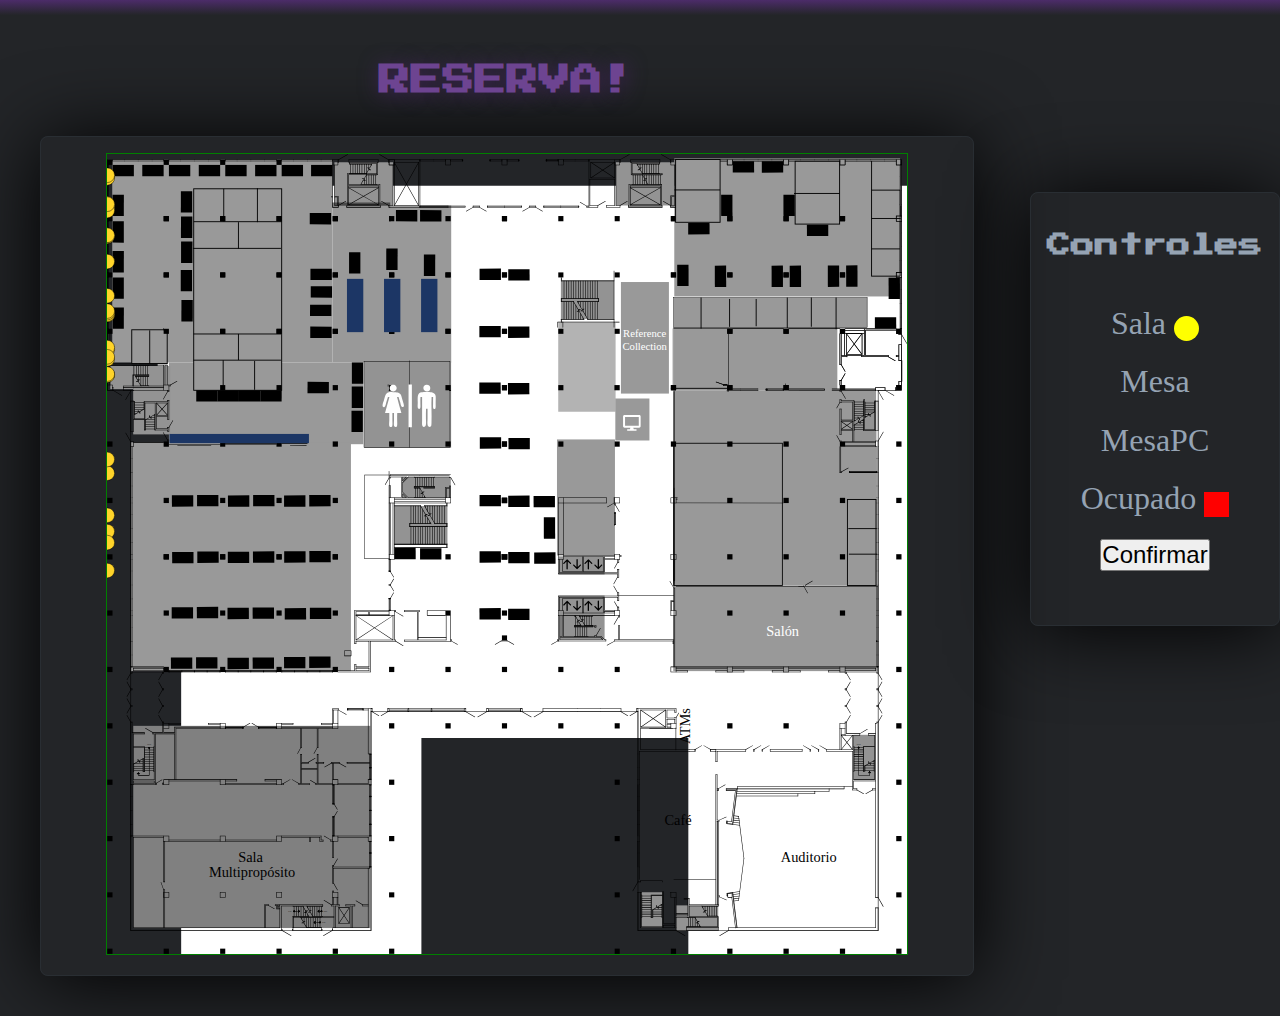
==== blog.html @ e9ccd530 "normalizados todo nombres de ids y incrementados sus id's con extension , adecuados para hacer selec" ====
<!DOCTYPE html>
<html lang="es">
<head>
    <meta charset="UTF-8">
    <meta name="viewport" content="width=device-width, initial-scale=1.0">
    <meta http-equiv="X-UA-Compatible" content="ie=edge">
    <link rel="stylesheet" href="css/generales.css">
    <link rel="stylesheet" href="css/mapa.css">
    <title>AssaSeats Reserva Mapa</title>
</head>
<body>
    <div id="principal">
        <main>
            <section>
                <h2>RESERVA!</h2>
                <article>
                    <!-- OBJETO SVG -->
                        <?xml version="1.0" encoding="UTF-8" standalone="no"?>
                        <!-- Created with Inkscape (http://www.inkscape.org/) -->
                        <!-- NOTAS
   Nº. Salas: 34 sala-XXX
    Mesas: 63   rect12736-X-XX-X-X-X-X-X-X-X-XX-X
    MesasPC: 64  rect12736-X-XX-X-X-X-X-X-X-X-XX
    TOTAL: 161
   console.log(document) devuelven este documento tanto en script interno como externo.
 -->
                        <svg xmlns:xlink="http://www.w3.org/1999/xlink" xmlns:dc="http://purl.org/dc/elements/1.1/"
                            xmlns:cc="http://creativecommons.org/ns#"
                            xmlns:rdf="http://www.w3.org/1999/02/22-rdf-syntax-ns#"
                            xmlns:svg="http://www.w3.org/2000/svg" xmlns="http://www.w3.org/2000/svg"
                            xmlns:sodipodi="http://sodipodi.sourceforge.net/DTD/sodipodi-0.dtd"
                            xmlns:inkscape="http://www.inkscape.org/namespaces/inkscape" width="457.45395mm"
                            height="457.30688mm" viewBox="0 0 457.45395 457.30687" version="1.1" id="svg8"
                            inkscape:version="0.92.0 r15299" sodipodi:docname="mapaBibioEDIT.svg">

                            <defs id="defs2">
                                <inkscape:perspective sodipodi:type="inkscape:persp3d" inkscape:vp_x="0 : 148.49999 : 1"
                                    inkscape:vp_y="0 : 999.99997 : 0" inkscape:vp_z="210 : 148.49999 : 1"
                                    inkscape:persp3d-origin="105 : 98.999997 : 1" id="perspective10694" />
                            </defs>
                            <sodipodi:namedview id="base" pagecolor="#ffffff" bordercolor="#666666" borderopacity="1.0"
                                inkscape:pageopacity="0.0" inkscape:pageshadow="2" inkscape:zoom="0.3108143"
                                inkscape:cx="1104.9741" inkscape:cy="969.32129" inkscape:document-units="mm"
                                inkscape:current-layer="g12730" showgrid="false" inkscape:window-width="1600"
                                inkscape:window-height="877" inkscape:window-x="-8" inkscape:window-y="-8"
                                inkscape:window-maximized="1" fit-margin-top="0" fit-margin-left="0"
                                fit-margin-right="0" fit-margin-bottom="0" />
                            <metadata id="metadata5">
                                <rdf:RDF>
                                    <cc:Work rdf:about="">
                                        <dc:format>image/svg+xml</dc:format>
                                        <dc:type rdf:resource="http://purl.org/dc/dcmitype/StillImage" />
                                        <dc:title></dc:title>
                                    </cc:Work>
                                </rdf:RDF>
                            </metadata>

                            <g inkscape:label="Layer 1" inkscape:groupmode="layer" id="layer1"
                                transform="translate(305.83411,118.37369)">
                                <g id="layer1-4" inkscape:label="Layer 1" transform="translate(-54.806543,-38.553571)">
                                    <g transform="matrix(0.26458333,0,0,0.26458333,-250.89528,-79.686753)" id="g12730">
                                        <polyline style="fill:#ffffff" class="st0"
                                            points="1.8,12.9 1.8,511.3 52.6,511.3 52.6,633.2 52.6,1678.7 571.8,1678.7 571.8,1206 1148.7,1206   1148.7,1678.7 1667.7,1678.7 1667.7,511.3 1718.3,511.3 1718.3,12.9 "
                                            id="polyline4487" transform="translate(107.17748,55.125632)" />
                                        <rect style="fill:#999999" x="1225.5" y="8.6999998" class="st1" width="488"
                                            height="298.39999" id="rect4489" />
                                        <rect style="fill:#999999" x="1224.4" y="374.20001" class="st2" width="353.5"
                                            height="135.60001" id="rect4491" />
                                        <rect style="fill:#999999;stroke:#000000;stroke-miterlimit:10" x="1224.4"
                                            y="309.79999" class="st3" width="417.89999" height="64.400002"
                                            id="rect4493" />
                                        <rect style="fill:#999999;stroke:#000000;stroke-width:2;stroke-miterlimit:10"
                                            x="1651.9" y="77.300003" class="st4" width="61.799999" height="185.89999"
                                            id="rect4495" />
                                        <rect style="fill:#999999" x="10.8" y="11.5" class="st1" width="476.10001"
                                            height="438.20001" id="rect4497" />
                                        <rect style="fill:#999999" x="53.099998" y="379.10001" class="st2" width="76.5"
                                            height="73.099998" id="rect4499" />
                                        <rect style="fill:#999999;stroke:#000000;stroke-width:2;stroke-miterlimit:10"
                                            x="53" y="379.10001" class="st5" width="76.599998" height="73.099998"
                                            id="rect4501" />
                                        <rect style="fill:#999999" x="133.3" y="449.70001" class="st1" width="419.89999"
                                            height="176.7" id="rect4503" />
                                        <rect style="fill:#999999" x="486.89999" y="110.5" class="st1" width="256.5"
                                            height="339.20001" id="rect4505" />
                                        <rect style="fill:#999999" x="186.89999" y="74.400002" class="st2"
                                            width="190.10001" height="435.5" id="rect4507" />
                                        <rect style="fill:#999999" x="1224.4" y="509.79999" class="st2"
                                            width="437.10001" height="421.89999" id="rect4509" />
                                        <rect style="fill:#999999" x="1495.4" y="507.10001" class="st2"
                                            width="166.10001" height="54.099998" id="rect4511" />
                                        <polyline style="fill:#b3b3b3" class="st6"
                                            points="974.7,364.7 1098.7,364.7 1098.7,556.3 974.7,556.3 974.7,364.7 "
                                            id="polyline4513" />
                                        <rect style="fill:#939393" x="1229.6" y="1623.1" class="st7" width="90.900002"
                                            height="54.900002" id="rect4515" />
                                        <rect style="fill:#939393" x="1154.2" y="1594.7" class="st7" width="45.299999"
                                            height="76.900002" id="rect4517" />
                                        <rect style="fill:#939393" x="638.09998" y="697.40002" class="st7" width="104.4"
                                            height="45.099998" id="rect4519" />
                                        <rect style="fill:#939393" x="555.29999" y="448.20001" class="st7"
                                            width="187.89999" height="186.10001" id="rect4521" />
                                        <rect style="fill:#939393" x="620.40002" y="760.20001" class="st7" width="114.9"
                                            height="82.400002" id="rect4523" />
                                        <rect style="fill:#939393" x="56.099998" y="457.39999" class="st7"
                                            width="80.199997" height="147.8" id="rect4525" />
                                        <rect style="fill:#939393" x="6.5999999" y="457.39999" class="st7"
                                            width="49.299999" height="49.900002" id="rect4527" />
                                        <polyline style="fill:#939393" class="st7"
                                            points="491,17.1 617.6,17.1 617.6,111 491,111 491,17.1 "
                                            id="polyline4529" />
                                        <polyline style="fill:#939393" class="st7"
                                            points="1099.5,16.9 1225.5,16.9 1225.5,110.4 1099.5,110.4 1099.5,16.9 "
                                            id="polyline4531" />
                                        <rect style="fill:#939393" x="1613.7" y="532.59998" class="st7"
                                            width="48.599998" height="87.599998" id="rect4533" />
                                        <rect style="fill:#939393" x="1613.2" y="1254.5" class="st7" width="46.900002"
                                            height="98.099998" id="rect4535" />
                                        <rect style="fill:#999999" x="51.5" y="622.29999" class="st1" width="475.20001"
                                            height="494.5" id="rect4537" />
                                        <rect style="fill:#999999" x="1223.3" y="931.70001" class="st1"
                                            width="442.79999" height="185.10001" id="rect4539" />
                                        <rect style="fill:#999999" x="972" y="616.09998" class="st2" width="125.3"
                                            height="250.7" id="rect4541" />
                                        <rect style="fill:#939393" x="975.90002" y="868.90002" class="st7" width="99"
                                            height="39" id="rect4543" />
                                        <rect style="fill:#939393" x="975.90002" y="953.5" class="st7" width="99"
                                            height="94.599998" id="rect4545" />
                                        <rect style="fill:#808080" x="56.299999" y="1235.1" class="st2"
                                            width="512.20001" height="437" id="rect4555" />
                                        <text style="font-size:31.02750015px;font-family:GillSansMT"
                                            transform="matrix(1.0027,0,0,1,1294.1729,1460.0303)" class="st8 st10"
                                            id="text4567" />
                                        <text
                                            style="font-size:31.06935883px;line-height:38.83669662px;font-family:GillSansMT;stroke-width:1.00134909"
                                            transform="scale(1.0013491,0.99865273)" class="st8 st10" id="text4575"
                                            x="1453.734" y="1531.0525">Auditorio</text>
                                        <path inkscape:connector-curvature="0"
                                            d="m 121.9,1606.4 h 11.4 c 0.1,0 0.3,-0.1 0.4,-0.2 0.1,-0.1 0.2,-0.2 0.2,-0.4 v -10.9 c 0,-0.1 -0.1,-0.3 -0.2,-0.4 -0.1,-0.1 -0.2,-0.2 -0.4,-0.2 h -11.4 c -0.1,0 -0.3,0.1 -0.4,0.2 -0.1,0.1 -0.2,0.2 -0.2,0.4 v 10.9 c 0,0.3 0.3,0.6 0.6,0.6 0.3,0 0.6,-0.3 0.6,-0.6 v -10.3 h 10.3 v 9.8 H 122 c -0.3,0 -0.6,0.3 -0.6,0.6 0,0.3 0.2,0.5 0.5,0.5 z"
                                            id="path4579" />
                                        <path inkscape:connector-curvature="0"
                                            d="m 121.9,1485 h 11.4 c 0.1,0 0.3,-0.1 0.4,-0.2 0.1,-0.1 0.2,-0.2 0.2,-0.4 v -11.3 c 0,-0.1 -0.1,-0.3 -0.2,-0.4 -0.1,-0.1 -0.2,-0.2 -0.4,-0.2 h -11.4 c -0.1,0 -0.3,0.1 -0.4,0.2 -0.1,0.1 -0.2,0.2 -0.2,0.4 v 11.3 c 0,0.3 0.3,0.6 0.6,0.6 0.3,0 0.6,-0.3 0.6,-0.6 v -10.7 h 10.3 v 10.2 H 122 c -0.3,0 -0.6,0.3 -0.6,0.6 0,0.3 0.2,0.5 0.5,0.5 z"
                                            id="path4581" />
                                        <path inkscape:connector-curvature="0"
                                            d="m 121.9,1241.4 h 11.4 c 0.1,0 0.3,-0.1 0.4,-0.2 0.1,-0.1 0.2,-0.2 0.2,-0.4 v -11.4 c 0,-0.1 -0.1,-0.3 -0.2,-0.4 -0.1,-0.1 -0.2,-0.2 -0.4,-0.2 h -11.4 c -0.1,0 -0.3,0.1 -0.4,0.2 -0.1,0.1 -0.2,0.2 -0.2,0.4 v 11.4 c 0,0.3 0.3,0.6 0.6,0.6 0.3,0 0.6,-0.3 0.6,-0.6 V 1230 h 10.3 v 10.3 H 122 c -0.3,0 -0.6,0.3 -0.6,0.6 0,0.3 0.2,0.5 0.5,0.5 z"
                                            id="path4583" />
                                        <polyline points="121.9,996.9 133.3,996.9 133.3,985.7 121.9,985.7 121.9,996.9 "
                                            id="polyline4585" />
                                        <polyline points="121.9,875.5 133.3,875.5 133.3,864.1 121.9,864.1 121.9,875.5 "
                                            id="polyline4587" />
                                        <path inkscape:connector-curvature="0"
                                            d="m 244,1606.4 h 11.1 c 0.1,0 0.3,-0.1 0.4,-0.2 0.1,-0.1 0.2,-0.2 0.2,-0.4 v -10.9 c 0,-0.1 -0.1,-0.3 -0.2,-0.4 -0.1,-0.1 -0.2,-0.2 -0.4,-0.2 H 244 c -0.1,0 -0.3,0.1 -0.4,0.2 -0.1,0.1 -0.2,0.2 -0.2,0.4 v 10.9 c 0,0.3 0.3,0.6 0.6,0.6 0.3,0 0.6,-0.3 0.6,-0.6 v -10.3 h 10 v 9.8 H 244 c -0.3,0 -0.6,0.3 -0.6,0.6 0,0.3 0.3,0.5 0.6,0.5 z"
                                            id="path4589" />
                                        <path inkscape:connector-curvature="0"
                                            d="m 244,1485 h 11.1 c 0.1,0 0.3,-0.1 0.4,-0.2 0.1,-0.1 0.2,-0.2 0.2,-0.4 v -11.3 c 0,-0.1 -0.1,-0.3 -0.2,-0.4 -0.1,-0.1 -0.2,-0.2 -0.4,-0.2 H 244 c -0.1,0 -0.3,0.1 -0.4,0.2 -0.1,0.1 -0.2,0.2 -0.2,0.4 v 11.3 c 0,0.3 0.3,0.6 0.6,0.6 0.3,0 0.6,-0.3 0.6,-0.6 v -10.7 h 10 v 10.2 H 244 c -0.3,0 -0.6,0.3 -0.6,0.6 0,0.3 0.3,0.5 0.6,0.5 z"
                                            id="path4591" />
                                        <path inkscape:connector-curvature="0"
                                            d="m 244,1363.2 h 11.1 c 0.1,0 0.3,-0.1 0.4,-0.2 0.1,-0.1 0.2,-0.2 0.2,-0.4 v -11.3 c 0,-0.1 -0.1,-0.3 -0.2,-0.4 -0.1,-0.1 -0.2,-0.2 -0.4,-0.2 H 244 c -0.1,0 -0.3,0.1 -0.4,0.2 -0.1,0.1 -0.2,0.2 -0.2,0.4 v 11.3 c 0,0.3 0.3,0.6 0.6,0.6 0.3,0 0.6,-0.3 0.6,-0.6 v -10.7 h 10 v 10.2 H 244 c -0.3,0 -0.6,0.3 -0.6,0.6 0,0.3 0.3,0.5 0.6,0.5 z"
                                            id="path4593" />
                                        <path inkscape:connector-curvature="0"
                                            d="m 244,1241.4 h 11.1 c 0.1,0 0.3,-0.1 0.4,-0.2 0.1,-0.1 0.2,-0.2 0.2,-0.4 v -11.4 c 0,-0.1 -0.1,-0.3 -0.2,-0.4 -0.1,-0.1 -0.2,-0.2 -0.4,-0.2 H 244 c -0.1,0 -0.3,0.1 -0.4,0.2 -0.1,0.1 -0.2,0.2 -0.2,0.4 v 11.4 c 0,0.3 0.3,0.6 0.6,0.6 0.3,0 0.6,-0.3 0.6,-0.6 V 1230 h 10 v 10.3 H 244 c -0.3,0 -0.6,0.3 -0.6,0.6 0,0.3 0.3,0.5 0.6,0.5 z"
                                            id="path4595" />
                                        <polyline points="244,1118.9 255.1,1118.9 255.1,1107.6 244,1107.6 244,1118.9 "
                                            id="polyline4597" />
                                        <polyline points="244,996.9 255.1,996.9 255.1,985.7 244,985.7 244,996.9 "
                                            id="polyline4599" />
                                        <polyline points="244,875.5 255.1,875.5 255.1,864.1 244,864.1 244,875.5 "
                                            id="polyline4601" />
                                        <path inkscape:connector-curvature="0"
                                            d="M 365.8,1485 H 377 c 0.1,0 0.3,-0.1 0.4,-0.2 0.1,-0.1 0.2,-0.2 0.2,-0.4 v -11.3 c 0,-0.1 -0.1,-0.3 -0.2,-0.4 -0.1,-0.1 -0.2,-0.2 -0.4,-0.2 h -11.2 c -0.1,0 -0.3,0.1 -0.4,0.2 -0.1,0.1 -0.2,0.2 -0.2,0.4 v 11.3 c 0,0.3 0.3,0.6 0.6,0.6 0.3,0 0.6,-0.3 0.6,-0.6 v -10.7 h 10.1 v 10.2 h -10.6 c -0.3,0 -0.6,0.3 -0.6,0.6 0,0.3 0.2,0.5 0.5,0.5 z"
                                            id="path4603" />
                                        <path inkscape:connector-curvature="0"
                                            d="M 365.8,1363.2 H 377 c 0.1,0 0.3,-0.1 0.4,-0.2 0.1,-0.1 0.2,-0.2 0.2,-0.4 v -11.3 c 0,-0.1 -0.1,-0.3 -0.2,-0.4 -0.1,-0.1 -0.2,-0.2 -0.4,-0.2 h -11.2 c -0.1,0 -0.3,0.1 -0.4,0.2 -0.1,0.1 -0.2,0.2 -0.2,0.4 v 11.3 c 0,0.3 0.3,0.6 0.6,0.6 0.3,0 0.6,-0.3 0.6,-0.6 v -10.7 h 10.1 v 10.2 h -10.6 c -0.3,0 -0.6,0.3 -0.6,0.6 0,0.3 0.2,0.5 0.5,0.5 z"
                                            id="path4605" />
                                        <path inkscape:connector-curvature="0"
                                            d="M 365.8,1241.4 H 377 c 0.1,0 0.3,-0.1 0.4,-0.2 0.1,-0.1 0.2,-0.2 0.2,-0.4 v -11.4 c 0,-0.1 -0.1,-0.3 -0.2,-0.4 -0.1,-0.1 -0.2,-0.2 -0.4,-0.2 h -11.2 c -0.1,0 -0.3,0.1 -0.4,0.2 -0.1,0.1 -0.2,0.2 -0.2,0.4 v 11.4 c 0,0.3 0.3,0.6 0.6,0.6 0.3,0 0.6,-0.3 0.6,-0.6 V 1230 h 10.1 v 10.3 h -10.6 c -0.3,0 -0.6,0.3 -0.6,0.6 0,0.3 0.2,0.5 0.5,0.5 z"
                                            id="path4607" />
                                        <polyline points="365.8,1118.9 377,1118.9 377,1107.6 365.8,1107.6 365.8,1118.9 "
                                            id="polyline4609" />
                                        <polyline points="365.8,996.9 377,996.9 377,985.7 365.8,985.7 365.8,996.9 "
                                            id="polyline4611" />
                                        <polyline points="365.8,875.5 377,875.5 377,864.1 365.8,864.1 365.8,875.5 "
                                            id="polyline4613" />
                                        <path inkscape:connector-curvature="0"
                                            d="m 487.3,1363.2 h 11.3 c 0.1,0 0.3,-0.1 0.4,-0.2 0.1,-0.1 0.2,-0.2 0.2,-0.4 v -11.3 c 0,-0.1 -0.1,-0.3 -0.2,-0.4 -0.1,-0.1 -0.2,-0.2 -0.4,-0.2 h -11.3 c -0.1,0 -0.3,0.1 -0.4,0.2 -0.1,0.1 -0.2,0.2 -0.2,0.4 v 11.3 c 0,0.3 0.3,0.6 0.6,0.6 0.3,0 0.6,-0.3 0.6,-0.6 v -10.7 H 498 v 10.2 h -10.7 c -0.3,0 -0.6,0.3 -0.6,0.6 0,0.3 0.3,0.5 0.6,0.5 z"
                                            id="path4615" />
                                        <polyline
                                            points="487.3,1118.9 498.6,1118.9 498.6,1107.6 487.3,1107.6 487.3,1118.9 "
                                            id="polyline4617" />
                                        <polyline points="487.3,996.9 498.6,996.9 498.6,985.7 487.3,985.7 487.3,996.9 "
                                            id="polyline4619" />
                                        <polyline points="487.3,875.5 498.6,875.5 498.6,864.1 487.3,864.1 487.3,875.5 "
                                            id="polyline4621" />
                                        <polyline
                                            points="609.1,1240.8 620.4,1240.8 620.4,1229.4 609.1,1229.4 609.1,1240.8 "
                                            id="polyline4623" />
                                        <polyline
                                            points="609.1,1118.9 620.4,1118.9 620.4,1107.6 609.1,1107.6 609.1,1118.9 "
                                            id="polyline4625" />
                                        <polyline points="853,1118.9 864.1,1118.9 864.1,1107.6 853,1107.6 853,1118.9 "
                                            id="polyline4627" />
                                        <polyline
                                            points="730.9,1118.9 742.3,1118.9 742.3,1107.6 730.9,1107.6 730.9,1118.9 "
                                            id="polyline4629" />
                                        <path inkscape:connector-curvature="0"
                                            d="m 853,876.1 h 11.1 c 0.1,0 0.3,-0.1 0.4,-0.2 0.1,-0.1 0.2,-0.2 0.2,-0.4 v -11.4 c 0,-0.1 -0.1,-0.3 -0.2,-0.4 -0.1,-0.1 -0.2,-0.2 -0.4,-0.2 H 853 c -0.1,0 -0.3,0.1 -0.4,0.2 -0.1,0.1 -0.2,0.2 -0.2,0.4 v 11.4 c 0,0.3 0.3,0.6 0.6,0.6 0.3,0 0.6,-0.3 0.6,-0.6 v -10.8 h 10 V 875 h -10.5 c -0.3,0 -0.6,0.3 -0.6,0.6 -0.1,0.2 0.2,0.5 0.5,0.5 z"
                                            id="path4631" />
                                        <polyline
                                            points="730.9,1240.8 742.3,1240.8 742.3,1229.4 730.9,1229.4 730.9,1240.8 "
                                            id="polyline4633" />
                                        <polyline points="853,1240.8 864.1,1240.8 864.1,1229.4 853,1229.4 853,1240.8 "
                                            id="polyline4635" />
                                        <polyline points="121.9,875.5 133.3,875.5 133.3,864.1 121.9,864.1 121.9,875.5 "
                                            id="polyline4637" />
                                        <polyline points="121.9,753.6 133.3,753.6 133.3,742.3 121.9,742.3 121.9,753.6 "
                                            id="polyline4639" />
                                        <polyline points="121.9,266 133.3,266 133.3,255.1 121.9,255.1 121.9,266 "
                                            id="polyline4641" />
                                        <polyline points="121.9,144.6 133.3,144.6 133.3,133.3 121.9,133.3 121.9,144.6 "
                                            id="polyline4643" />
                                        <polyline points="244,875.5 255.1,875.5 255.1,864.1 244,864.1 244,875.5 "
                                            id="polyline4645" />
                                        <polyline points="244,753.6 255.1,753.6 255.1,742.3 244,742.3 244,753.6 "
                                            id="polyline4647" />
                                        <polyline points="244,509.9 255.1,509.9 255.1,498.6 244,498.6 244,509.9 "
                                            id="polyline4649" />
                                        <polyline points="244,387.9 255.1,387.9 255.1,377 244,377 244,387.9 "
                                            id="polyline4651" />
                                        <polyline points="244,266 255.1,266 255.1,255.1 244,255.1 244,266 "
                                            id="polyline4653" />
                                        <polyline points="244,144.6 255.1,144.6 255.1,133.3 244,133.3 244,144.6 "
                                            id="polyline4655" />
                                        <polyline points="365.8,875.5 377,875.5 377,864.1 365.8,864.1 365.8,875.5 "
                                            id="polyline4657" />
                                        <polyline points="365.8,753.6 377,753.6 377,742.3 365.8,742.3 365.8,753.6 "
                                            id="polyline4659" />
                                        <polyline points="365.8,509.9 377,509.9 377,498.6 365.8,498.6 365.8,509.9 "
                                            id="polyline4661" />
                                        <polyline points="365.8,387.9 377,387.9 377,377 365.8,377 365.8,387.9 "
                                            id="polyline4663" />
                                        <polyline points="365.8,266 377,266 377,255.1 365.8,255.1 365.8,266 "
                                            id="polyline4665" />
                                        <polyline points="365.8,144.6 377,144.6 377,133.3 365.8,133.3 365.8,144.6 "
                                            id="polyline4667" />
                                        <polyline points="487.3,875.5 498.6,875.5 498.6,864.1 487.3,864.1 487.3,875.5 "
                                            id="polyline4669" />
                                        <polyline points="487.3,753.6 498.6,753.6 498.6,742.3 487.3,742.3 487.3,753.6 "
                                            id="polyline4671" />
                                        <polyline points="487.3,509.9 498.6,509.9 498.6,498.6 487.3,498.6 487.3,509.9 "
                                            id="polyline4673" />
                                        <polyline points="487.3,387.9 498.6,387.9 498.6,377 487.3,377 487.3,387.9 "
                                            id="polyline4675" />
                                        <polyline points="487.3,266 498.6,266 498.6,255.1 487.3,255.1 487.3,266 "
                                            id="polyline4677" />
                                        <polyline points="487.3,144.6 498.6,144.6 498.6,133.3 487.3,133.3 487.3,144.6 "
                                            id="polyline4679" />
                                        <polyline points="609.1,387.9 620.4,387.9 620.4,377 609.1,377 609.1,387.9 "
                                            id="polyline4681" />
                                        <polyline points="609.1,266 620.4,266 620.4,255.1 609.1,255.1 609.1,266 "
                                            id="polyline4683" />
                                        <polyline points="609.1,144.6 620.4,144.6 620.4,133.3 609.1,133.3 609.1,144.6 "
                                            id="polyline4685" />
                                        <polyline points="730.9,387.9 742.3,387.9 742.3,377 730.9,377 730.9,387.9 "
                                            id="polyline4687" />
                                        <polyline points="730.9,266 742.3,266 742.3,255.1 730.9,255.1 730.9,266 "
                                            id="polyline4689" />
                                        <polyline points="730.9,144.6 742.3,144.6 742.3,133.3 730.9,133.3 730.9,144.6 "
                                            id="polyline4691" />
                                        <path inkscape:connector-curvature="0"
                                            d="m 853,876.1 h 11.1 c 0.1,0 0.3,-0.1 0.4,-0.2 0.1,-0.1 0.2,-0.2 0.2,-0.4 v -11.4 c 0,-0.1 -0.1,-0.3 -0.2,-0.4 -0.1,-0.1 -0.2,-0.2 -0.4,-0.2 H 853 c -0.1,0 -0.3,0.1 -0.4,0.2 -0.1,0.1 -0.2,0.2 -0.2,0.4 v 11.4 c 0,0.3 0.3,0.6 0.6,0.6 0.3,0 0.6,-0.3 0.6,-0.6 v -10.8 h 10 V 875 h -10.5 c -0.3,0 -0.6,0.3 -0.6,0.6 -0.1,0.2 0.2,0.5 0.5,0.5 z"
                                            id="path4693" />
                                        <path inkscape:connector-curvature="0"
                                            d="m 853,754.2 h 11.1 c 0.1,0 0.3,-0.1 0.4,-0.2 0.1,-0.1 0.2,-0.2 0.2,-0.4 v -11.3 c 0,-0.1 -0.1,-0.3 -0.2,-0.4 -0.1,-0.1 -0.2,-0.2 -0.4,-0.2 H 853 c -0.1,0 -0.3,0.1 -0.4,0.2 -0.1,0.1 -0.2,0.2 -0.2,0.4 v 11.3 c 0,0.3 0.3,0.6 0.6,0.6 0.3,0 0.6,-0.3 0.6,-0.6 v -10.7 h 10 V 753 h -10.5 c -0.3,0 -0.6,0.3 -0.6,0.6 -0.1,0.3 0.2,0.6 0.5,0.6 z"
                                            id="path4695" />
                                        <polyline points="853,631.8 864.1,631.8 864.1,620.4 853,620.4 853,631.8 "
                                            id="polyline4697" />
                                        <polyline points="853,509.9 864.1,509.9 864.1,498.6 853,498.6 853,509.9 "
                                            id="polyline4699" />
                                        <polyline points="853,387.9 864.1,387.9 864.1,377 853,377 853,387.9 "
                                            id="polyline4701" />
                                        <polyline points="853,266 864.1,266 864.1,255.1 853,255.1 853,266 "
                                            id="polyline4703" />
                                        <polyline points="853,144.6 864.1,144.6 864.1,133.3 853,133.3 853,144.6 "
                                            id="polyline4705" />
                                        <polyline points="121.9,387.9 133.3,387.9 133.3,377 121.9,377 121.9,387.9 "
                                            id="polyline4707" />
                                        <polyline points="609.1,509.9 620.4,509.9 620.4,498.6 609.1,498.6 609.1,509.9 "
                                            id="polyline4709" />
                                        <polyline points="730.9,509.9 742.3,509.9 742.3,498.6 730.9,498.6 730.9,509.9 "
                                            id="polyline4711" />
                                        <polyline points="853,875.5 864.1,875.5 864.1,864.1 853,864.1 853,875.5 "
                                            id="polyline4713" />
                                        <polyline points="853,753.6 864.1,753.6 864.1,742.3 853,742.3 853,753.6 "
                                            id="polyline4715" />
                                        <polyline points="853,631.8 864.1,631.8 864.1,620.4 853,620.4 853,631.8 "
                                            id="polyline4717" />
                                        <polyline points="853,509.9 864.1,509.9 864.1,498.6 853,498.6 853,509.9 "
                                            id="polyline4719" />
                                        <polyline points="853,387.9 864.1,387.9 864.1,377 853,377 853,387.9 "
                                            id="polyline4721" />
                                        <polyline points="853,266 864.1,266 864.1,255.1 853,255.1 853,266 "
                                            id="polyline4723" />
                                        <polyline points="853,144.6 864.1,144.6 864.1,133.3 853,133.3 853,144.6 "
                                            id="polyline4725" />
                                        <polyline points="974.8,509.9 985.9,509.9 985.9,498.6 974.8,498.6 974.8,509.9 "
                                            id="polyline4727" />
                                        <polyline points="974.8,387.9 985.9,387.9 985.9,377 974.8,377 974.8,387.9 "
                                            id="polyline4729" />
                                        <polyline points="974.8,266 985.9,266 985.9,255.1 974.8,255.1 974.8,266 "
                                            id="polyline4731" />
                                        <polyline points="974.8,144.6 985.9,144.6 985.9,133.3 974.8,133.3 974.8,144.6 "
                                            id="polyline4733" />
                                        <polyline
                                            points="1107.6,498.6 1096.1,498.6 1096.1,509.9 1107.6,509.9 1107.6,498.6 "
                                            id="polyline4735" />
                                        <polyline points="1096.7,387.9 1107.6,387.9 1107.6,377 1096.7,377 1096.7,387.9 "
                                            id="polyline4737" />
                                        <polyline points="1096.7,266 1107.6,266 1107.6,255.1 1096.7,255.1 1096.7,266 "
                                            id="polyline4739" />
                                        <polyline
                                            points="1096.7,144.6 1107.6,144.6 1107.6,133.3 1096.7,133.3 1096.7,144.6 "
                                            id="polyline4741" />
                                        <polyline
                                            points="1218.1,631.8 1229.4,631.8 1229.4,620.4 1218.1,620.4 1218.1,631.8 "
                                            id="polyline4743" />
                                        <polyline
                                            points="1218.1,509.9 1229.4,509.9 1229.4,498.6 1218.1,498.6 1218.1,509.9 "
                                            id="polyline4745" />
                                        <polyline points="1218.1,266 1229.4,266 1229.4,255.1 1218.1,255.1 1218.1,266 "
                                            id="polyline4747" />
                                        <polyline
                                            points="1218.1,144.6 1229.4,144.6 1229.4,133.3 1218.1,133.3 1218.1,144.6 "
                                            id="polyline4749" />
                                        <polyline points="1339.9,266 1351.3,266 1351.3,255.1 1339.9,255.1 1339.9,266 "
                                            id="polyline4751" />
                                        <polyline
                                            points="1339.9,144.6 1351.3,144.6 1351.3,133.3 1339.9,133.3 1339.9,144.6 "
                                            id="polyline4753" />
                                        <polyline
                                            points="1461.5,875.5 1472.9,875.5 1472.9,864.1 1461.5,864.1 1461.5,875.5 "
                                            id="polyline4755" />
                                        <polyline
                                            points="1461.5,753.6 1472.9,753.6 1472.9,742.3 1461.5,742.3 1461.5,753.6 "
                                            id="polyline4757" />
                                        <polyline points="1461.5,266 1472.9,266 1472.9,255.1 1461.5,255.1 1461.5,266 "
                                            id="polyline4759" />
                                        <polyline
                                            points="1461.5,144.6 1472.9,144.6 1472.9,133.3 1461.5,133.3 1461.5,144.6 "
                                            id="polyline4761" />
                                        <polyline
                                            points="1583.4,875.5 1594.7,875.5 1594.7,864.1 1583.4,864.1 1583.4,875.5 "
                                            id="polyline4763" />
                                        <polyline
                                            points="1583.4,753.6 1594.7,753.6 1594.7,742.3 1583.4,742.3 1583.4,753.6 "
                                            id="polyline4765" />
                                        <polyline points="1583.4,266 1594.7,266 1594.7,255.1 1583.4,255.1 1583.4,266 "
                                            id="polyline4767" />
                                        <polyline
                                            points="1583.4,144.6 1594.7,144.6 1594.7,133.3 1583.4,133.3 1583.4,144.6 "
                                            id="polyline4769" />
                                        <polyline points="1339.9,387.9 1351.3,387.9 1351.3,377 1339.9,377 1339.9,387.9 "
                                            id="polyline4771" />
                                        <polyline
                                            points="1339.9,509.9 1351.3,509.9 1351.3,498.6 1339.9,498.6 1339.9,509.9 "
                                            id="polyline4773" />
                                        <polyline
                                            points="1339.9,631.8 1351.3,631.8 1351.3,620.4 1339.9,620.4 1339.9,631.8 "
                                            id="polyline4775" />
                                        <polyline
                                            points="1461.5,631.8 1472.9,631.8 1472.9,620.4 1461.5,620.4 1461.5,631.8 "
                                            id="polyline4777" />
                                        <polyline
                                            points="1461.5,509.9 1472.9,509.9 1472.9,498.6 1461.5,498.6 1461.5,509.9 "
                                            id="polyline4779" />
                                        <polyline points="1461.5,387.9 1472.9,387.9 1472.9,377 1461.5,377 1461.5,387.9 "
                                            id="polyline4781" />
                                        <polyline
                                            points="1705.2,875.5 1716.6,875.5 1716.6,864.1 1705.2,864.1 1705.2,875.5 "
                                            id="polyline4783" />
                                        <polyline
                                            points="487.3,1727.9 498.6,1727.9 498.6,1716.6 487.3,1716.6 487.3,1727.9 "
                                            id="polyline4785" />
                                        <polyline points="365.8,1727.9 377,1727.9 377,1716.6 365.8,1716.6 365.8,1727.9 "
                                            id="polyline4787" />
                                        <polyline points="244,1727.9 255.1,1727.9 255.1,1716.6 244,1716.6 244,1727.9 "
                                            id="polyline4789" />
                                        <polyline
                                            points="121.9,1727.9 133.3,1727.9 133.3,1716.6 121.9,1716.6 121.9,1727.9 "
                                            id="polyline4791" />
                                        <polyline
                                            points="609.1,1727.9 620.4,1727.9 620.4,1716.6 609.1,1716.6 609.1,1727.9 "
                                            id="polyline4793" />
                                        <polyline
                                            points="609.1,1605.8 620.4,1605.8 620.4,1594.9 609.1,1594.9 609.1,1605.8 "
                                            id="polyline4795" />
                                        <polyline
                                            points="609.1,1484.4 620.4,1484.4 620.4,1473.1 609.1,1473.1 609.1,1484.4 "
                                            id="polyline4797" />
                                        <polyline
                                            points="609.1,1362.6 620.4,1362.6 620.4,1351.3 609.1,1351.3 609.1,1362.6 "
                                            id="polyline4799" />
                                        <path inkscape:connector-curvature="0"
                                            d="m 50.9,1677.9 h 326.9 c 0.3,0 0.6,-0.3 0.6,-0.6 0,-0.3 -0.3,-0.6 -0.6,-0.6 H 50.9 c -0.3,0 -0.6,0.3 -0.6,0.6 0,0.3 0.3,0.6 0.6,0.6"
                                            id="path4801" />
                                        <path inkscape:connector-curvature="0"
                                            d="M 56.6,1672 H 373 c 0.3,0 0.6,-0.3 0.6,-0.6 0,-0.3 -0.3,-0.6 -0.6,-0.6 H 56.6 c -0.3,0 -0.6,0.3 -0.6,0.6 0,0.3 0.3,0.6 0.6,0.6"
                                            id="path4803" />
                                        <path inkscape:connector-curvature="0"
                                            d="m 564.6,1671.4 v -128.5 c 0,-0.3 -0.3,-0.6 -0.6,-0.6 -0.3,0 -0.6,0.3 -0.6,0.6 v 128.5 c 0,0.3 0.3,0.6 0.6,0.6 0.3,0 0.6,-0.3 0.6,-0.6"
                                            id="path4805" />
                                        <polyline points="0.1,1727.9 11.4,1727.9 11.4,1716.6 0.1,1716.6 0.1,1727.9 "
                                            id="polyline4807" />
                                        <polyline points="0.1,996.9 11.4,996.9 11.4,985.7 0.1,985.7 0.1,996.9 "
                                            id="polyline4809" />
                                        <polyline points="0.1,1118.9 11.4,1118.9 11.4,1107.6 0.1,1107.6 0.1,1118.9 "
                                            id="polyline4811" />
                                        <polyline points="0.1,1240.8 11.4,1240.8 11.4,1229.4 0.1,1229.4 0.1,1240.8 "
                                            id="polyline4813" />
                                        <polyline points="0.1,1362.6 11.4,1362.6 11.4,1351.3 0.1,1351.3 0.1,1362.6 "
                                            id="polyline4815" />
                                        <polyline points="0.1,1484.4 11.4,1484.4 11.4,1473.1 0.1,1473.1 0.1,1484.4 "
                                            id="polyline4817" />
                                        <polyline points="0.1,1605.8 11.4,1605.8 11.4,1594.9 0.1,1594.9 0.1,1605.8 "
                                            id="polyline4819" />
                                        <path inkscape:connector-curvature="0"
                                            d="m 57.2,1671.4 v -195.5 c 0,-0.3 -0.3,-0.6 -0.6,-0.6 -0.3,0 -0.6,0.3 -0.6,0.6 v 195.5 c 0,0.3 0.3,0.6 0.6,0.6 0.3,0 0.6,-0.3 0.6,-0.6"
                                            id="path4821" />
                                        <path inkscape:connector-curvature="0"
                                            d="m 51.5,1677.3 v -204.2 c 0,-0.3 -0.3,-0.6 -0.6,-0.6 -0.3,0 -0.6,0.3 -0.6,0.6 v 204.2 c 0,0.3 0.3,0.6 0.6,0.6 0.3,0 0.6,-0.3 0.6,-0.6"
                                            id="path4823" />
                                        <path inkscape:connector-curvature="0"
                                            d="M 365.8,1606.4 H 377 c 0.1,0 0.3,-0.1 0.4,-0.2 0.1,-0.1 0.2,-0.2 0.2,-0.4 v -10.9 c 0,-0.1 -0.1,-0.3 -0.2,-0.4 -0.1,-0.1 -0.2,-0.2 -0.4,-0.2 h -11.2 c -0.1,0 -0.3,0.1 -0.4,0.2 -0.1,0.1 -0.2,0.2 -0.2,0.4 v 10.9 c 0,0.3 0.3,0.6 0.6,0.6 0.3,0 0.6,-0.3 0.6,-0.6 v -10.3 h 10.1 v 9.8 h -10.6 c -0.3,0 -0.6,0.3 -0.6,0.6 0,0.3 0.2,0.5 0.5,0.5 z"
                                            id="path4825" />
                                        <path inkscape:connector-curvature="0"
                                            d="m 487.3,1606.4 h 11.3 c 0.1,0 0.3,-0.1 0.4,-0.2 0.1,-0.1 0.2,-0.2 0.2,-0.4 v -10.9 c 0,-0.1 -0.1,-0.3 -0.2,-0.4 -0.1,-0.1 -0.2,-0.2 -0.4,-0.2 h -11.3 c -0.1,0 -0.3,0.1 -0.4,0.2 -0.1,0.1 -0.2,0.2 -0.2,0.4 v 10.9 c 0,0.3 0.3,0.6 0.6,0.6 0.3,0 0.6,-0.3 0.6,-0.6 v -10.3 H 498 v 9.8 h -10.7 c -0.3,0 -0.6,0.3 -0.6,0.6 0,0.3 0.3,0.5 0.6,0.5 z"
                                            id="path4827" />
                                        <polyline
                                            points="1096.7,1118.9 1107.6,1118.9 1107.6,1107.6 1096.7,1107.6 1096.7,1118.9 "
                                            id="polyline4829" />
                                        <polyline
                                            points="974.8,1118.9 985.9,1118.9 985.9,1107.6 974.8,1107.6 974.8,1118.9 "
                                            id="polyline4831" />
                                        <polyline
                                            points="1096.7,1240.8 1107.6,1240.8 1107.6,1229.4 1096.7,1229.4 1096.7,1240.8 "
                                            id="polyline4833" />
                                        <polyline
                                            points="974.8,1240.8 985.9,1240.8 985.9,1229.4 974.8,1229.4 974.8,1240.8 "
                                            id="polyline4835" />
                                        <path inkscape:connector-curvature="0"
                                            d="m 1339.9,1119.5 h 11.4 c 0.1,0 0.3,-0.1 0.4,-0.2 0.1,-0.1 0.2,-0.2 0.2,-0.4 v -11.3 c 0,-0.1 -0.1,-0.3 -0.2,-0.4 -0.1,-0.1 -0.2,-0.2 -0.4,-0.2 h -11.4 c -0.1,0 -0.3,0.1 -0.4,0.2 -0.1,0.1 -0.2,0.2 -0.2,0.4 v 11.3 c 0,0.3 0.3,0.6 0.6,0.6 0.3,0 0.6,-0.3 0.6,-0.6 v -10.7 h 10.3 v 10.2 H 1340 c -0.3,0 -0.6,0.3 -0.6,0.6 -0.1,0.2 0.2,0.5 0.5,0.5 z"
                                            id="path4837" />
                                        <polyline
                                            points="1339.9,1240.8 1351.3,1240.8 1351.3,1229.4 1339.9,1229.4 1339.9,1240.8 "
                                            id="polyline4839" />
                                        <path inkscape:connector-curvature="0"
                                            d="m 1218.1,1241.4 h 11.3 c 0.1,0 0.3,-0.1 0.4,-0.2 0.1,-0.1 0.2,-0.2 0.2,-0.4 v -11.4 c 0,-0.1 -0.1,-0.3 -0.2,-0.4 -0.1,-0.1 -0.2,-0.2 -0.4,-0.2 h -11.3 c -0.1,0 -0.3,0.1 -0.4,0.2 -0.1,0.1 -0.2,0.2 -0.2,0.4 v 11.4 c 0,0.3 0.3,0.6 0.6,0.6 0.3,0 0.6,-0.3 0.6,-0.6 V 1230 h 10.2 v 10.3 h -10.7 c -0.3,0 -0.6,0.3 -0.6,0.6 0,0.3 0.2,0.5 0.5,0.5 z"
                                            id="path4841" />
                                        <path inkscape:connector-curvature="0"
                                            d="m 1583.4,1119.5 h 11.3 c 0.1,0 0.3,-0.1 0.4,-0.2 0.1,-0.1 0.2,-0.2 0.2,-0.4 v -11.3 c 0,-0.1 -0.1,-0.3 -0.2,-0.4 -0.1,-0.1 -0.2,-0.2 -0.4,-0.2 h -11.3 c -0.1,0 -0.3,0.1 -0.4,0.2 -0.1,0.1 -0.2,0.2 -0.2,0.4 v 11.3 c 0,0.3 0.3,0.6 0.6,0.6 0.3,0 0.6,-0.3 0.6,-0.6 v -10.7 h 10.2 v 10.2 h -10.7 c -0.3,0 -0.6,0.3 -0.6,0.6 -0.1,0.2 0.2,0.5 0.5,0.5 z"
                                            id="path4843" />
                                        <path inkscape:connector-curvature="0"
                                            d="m 1461.5,1119.5 h 11.4 c 0.1,0 0.3,-0.1 0.4,-0.2 0.1,-0.1 0.2,-0.2 0.2,-0.4 v -11.3 c 0,-0.1 -0.1,-0.3 -0.2,-0.4 -0.1,-0.1 -0.2,-0.2 -0.4,-0.2 h -11.4 c -0.1,0 -0.3,0.1 -0.4,0.2 -0.1,0.1 -0.2,0.2 -0.2,0.4 v 11.3 c 0,0.3 0.3,0.6 0.6,0.6 0.3,0 0.6,-0.3 0.6,-0.6 v -10.7 h 10.3 v 10.2 h -10.8 c -0.3,0 -0.6,0.3 -0.6,0.6 -0.1,0.2 0.2,0.5 0.5,0.5 z"
                                            id="path4845" />
                                        <path inkscape:connector-curvature="0"
                                            d="m 1583.4,1241.4 h 11.3 c 0.1,0 0.3,-0.1 0.4,-0.2 0.1,-0.1 0.2,-0.2 0.2,-0.4 v -11.4 c 0,-0.1 -0.1,-0.3 -0.2,-0.4 -0.1,-0.1 -0.2,-0.2 -0.4,-0.2 h -11.3 c -0.1,0 -0.3,0.1 -0.4,0.2 -0.1,0.1 -0.2,0.2 -0.2,0.4 v 11.4 c 0,0.3 0.3,0.6 0.6,0.6 0.3,0 0.6,-0.3 0.6,-0.6 V 1230 h 10.2 v 10.3 h -10.7 c -0.3,0 -0.6,0.3 -0.6,0.6 0,0.3 0.2,0.5 0.5,0.5 z"
                                            id="path4847" />
                                        <polyline
                                            points="1461.5,1240.8 1472.9,1240.8 1472.9,1229.4 1461.5,1229.4 1461.5,1240.8 "
                                            id="polyline4849" />
                                        <polyline
                                            points="1096.7,1362.6 1107.6,1362.6 1107.6,1351.3 1096.7,1351.3 1096.7,1362.6 "
                                            id="polyline4851" />
                                        <polyline
                                            points="1096.7,1484.4 1107.6,1484.4 1107.6,1473.1 1096.7,1473.1 1096.7,1484.4 "
                                            id="polyline4853" />
                                        <polyline
                                            points="1705.2,1484.4 1716.6,1484.4 1716.6,1473.1 1705.2,1473.1 1705.2,1484.4 "
                                            id="polyline4855" />
                                        <polyline
                                            points="1705.2,1362.6 1716.6,1362.6 1716.6,1351.3 1705.2,1351.3 1705.2,1362.6 "
                                            id="polyline4857" />
                                        <polyline
                                            points="1705.2,1240.8 1716.6,1240.8 1716.6,1229.4 1705.2,1229.4 1705.2,1240.8 "
                                            id="polyline4859" />
                                        <polyline
                                            points="1705.2,1118.9 1716.6,1118.9 1716.6,1107.6 1705.2,1107.6 1705.2,1118.9 "
                                            id="polyline4861" />
                                        <polyline
                                            points="1705.2,1605.8 1716.6,1605.8 1716.6,1594.9 1705.2,1594.9 1705.2,1605.8 "
                                            id="polyline4863" />
                                        <polyline
                                            points="1096.7,1605.8 1107.6,1605.8 1107.6,1594.9 1096.7,1594.9 1096.7,1605.8 "
                                            id="polyline4865" />
                                        <path inkscape:connector-curvature="0"
                                            d="m 1218.1,1606.4 h 11.3 c 0.1,0 0.3,-0.1 0.4,-0.2 0.1,-0.1 0.2,-0.2 0.2,-0.4 v -10.9 c 0,-0.1 -0.1,-0.3 -0.2,-0.4 -0.1,-0.1 -0.2,-0.2 -0.4,-0.2 h -11.3 c -0.1,0 -0.3,0.1 -0.4,0.2 -0.1,0.1 -0.2,0.2 -0.2,0.4 v 10.9 c 0,0.3 0.3,0.6 0.6,0.6 0.3,0 0.6,-0.3 0.6,-0.6 v -10.3 h 10.2 v 9.8 h -10.7 c -0.3,0 -0.6,0.3 -0.6,0.6 0,0.3 0.2,0.5 0.5,0.5 z"
                                            id="path4867" />
                                        <polyline
                                            points="1705.2,1727.9 1716.6,1727.9 1716.6,1716.6 1705.2,1716.6 1705.2,1727.9 "
                                            id="polyline4869" />
                                        <polyline
                                            points="1096.7,1727.9 1107.6,1727.9 1107.6,1716.6 1096.7,1716.6 1096.7,1727.9 "
                                            id="polyline4871" />
                                        <polyline
                                            points="1218.1,1727.9 1229.4,1727.9 1229.4,1716.6 1218.1,1716.6 1218.1,1727.9 "
                                            id="polyline4873" />
                                        <polyline
                                            points="1339.9,1727.9 1351.3,1727.9 1351.3,1716.6 1339.9,1716.6 1339.9,1727.9 "
                                            id="polyline4875" />
                                        <polyline
                                            points="1461.5,1727.9 1472.9,1727.9 1472.9,1716.6 1461.5,1716.6 1461.5,1727.9 "
                                            id="polyline4877" />
                                        <polyline
                                            points="1583.4,1727.9 1594.7,1727.9 1594.7,1716.6 1583.4,1716.6 1583.4,1727.9 "
                                            id="polyline4879" />
                                        <polyline
                                            points="1705.2,996.9 1716.6,996.9 1716.6,985.7 1705.2,985.7 1705.2,996.9 "
                                            id="polyline4881" />
                                        <polyline
                                            points="1461.5,996.9 1472.9,996.9 1472.9,985.7 1461.5,985.7 1461.5,996.9 "
                                            id="polyline4883" />
                                        <polyline
                                            points="1583.4,996.9 1594.7,996.9 1594.7,985.7 1583.4,985.7 1583.4,996.9 "
                                            id="polyline4885" />
                                        <polyline
                                            points="1339.9,996.9 1351.3,996.9 1351.3,985.7 1339.9,985.7 1339.9,996.9 "
                                            id="polyline4887" />
                                        <path inkscape:connector-curvature="0"
                                            d="m 1153.3,1671.4 v -76.5 c 0,-0.3 -0.3,-0.6 -0.6,-0.6 -0.3,0 -0.6,0.3 -0.6,0.6 v 76.5 c 0,0.3 0.3,0.6 0.6,0.6 0.3,0 0.6,-0.3 0.6,-0.6"
                                            id="path4889" />
                                        <path inkscape:connector-curvature="0"
                                            d="m 1147.6,1677.3 v -82.4 c 0,-0.3 -0.3,-0.6 -0.6,-0.6 -0.3,0 -0.6,0.3 -0.6,0.6 v 82.4 c 0,0.3 0.3,0.6 0.6,0.6 0.3,0 0.6,-0.3 0.6,-0.6"
                                            id="path4891" />
                                        <path inkscape:connector-curvature="0"
                                            d="m 1661.1,1671.4 v -42.9 c 0,-0.3 -0.3,-0.6 -0.6,-0.6 -0.3,0 -0.6,0.3 -0.6,0.6 v 42.9 c 0,0.3 0.3,0.6 0.6,0.6 0.3,0 0.6,-0.3 0.6,-0.6"
                                            id="path4893" />
                                        <path inkscape:connector-curvature="0"
                                            d="m 1666.6,1677.3 v -48.8 c 0,-0.3 -0.3,-0.6 -0.6,-0.6 -0.3,0 -0.6,0.3 -0.6,0.6 v 48.8 c 0,0.3 0.3,0.6 0.6,0.6 0.3,0 0.6,-0.3 0.6,-0.6"
                                            id="path4895" />
                                        <path inkscape:connector-curvature="0"
                                            d="m 1660.5,1670.8 h -317.7 c -0.3,0 -0.6,0.3 -0.6,0.6 0,0.3 0.3,0.6 0.6,0.6 h 317.7 c 0.3,0 0.6,-0.3 0.6,-0.6 0,-0.3 -0.3,-0.6 -0.6,-0.6"
                                            id="path4897" />
                                        <path inkscape:connector-curvature="0"
                                            d="m 1666,1676.7 h -323.2 c -0.3,0 -0.6,0.3 -0.6,0.6 0,0.3 0.3,0.6 0.6,0.6 H 1666 c 0.3,0 0.6,-0.3 0.6,-0.6 0,-0.3 -0.3,-0.6 -0.6,-0.6"
                                            id="path4899" />
                                        <path inkscape:connector-curvature="0"
                                            d="m 493.5,1671.4 v -46.8 c 0,-0.3 -0.3,-0.6 -0.6,-0.6 -0.3,0 -0.6,0.3 -0.6,0.6 v 46.8 c 0,0.3 0.3,0.6 0.6,0.6 0.3,0 0.6,-0.3 0.6,-0.6"
                                            id="path4901" />
                                        <path inkscape:connector-curvature="0"
                                            d="m 490.7,1671.4 v -46.8 c 0,-0.3 -0.3,-0.6 -0.6,-0.6 -0.3,0 -0.6,0.3 -0.6,0.6 v 46.8 c 0,0.3 0.3,0.6 0.6,0.6 0.3,0 0.6,-0.3 0.6,-0.6"
                                            id="path4903" />
                                        <path inkscape:connector-curvature="0"
                                            d="m 340.3,1622.4 h 8.5 c 0.3,0 0.6,-0.3 0.6,-0.6 0,-0.3 -0.3,-0.6 -0.6,-0.6 h -8.5 c -0.3,0 -0.6,0.3 -0.6,0.6 0,0.3 0.3,0.6 0.6,0.6"
                                            id="path4905" />
                                        <path inkscape:connector-curvature="0"
                                            d="m 492.9,1625.2 h 8.5 c 0.3,0 0.6,-0.3 0.6,-0.6 0,-0.3 -0.3,-0.6 -0.6,-0.6 h -8.5 c -0.3,0 -0.6,0.3 -0.6,0.6 0,0.3 0.3,0.6 0.6,0.6"
                                            id="path4907" />
                                        <path inkscape:connector-curvature="0"
                                            d="m 527.5,1671.4 v -46.8 c 0,-0.3 -0.3,-0.6 -0.6,-0.6 -0.3,0 -0.6,0.3 -0.6,0.6 v 46.8 c 0,0.3 0.3,0.6 0.6,0.6 0.3,0 0.6,-0.3 0.6,-0.6"
                                            id="path4909" />
                                        <path inkscape:connector-curvature="0"
                                            d="m 530.1,1671.4 v -46.2 h 5.1 c 0.3,0 0.6,-0.3 0.6,-0.6 0,-0.3 -0.3,-0.6 -0.6,-0.6 h -5.7 c -0.1,0 -0.3,0.1 -0.4,0.2 -0.1,0.1 -0.2,0.2 -0.2,0.4 v 46.8 c 0,0.3 0.3,0.6 0.6,0.6 0.3,0 0.6,-0.3 0.6,-0.6 z"
                                            id="path4911" />
                                        <path inkscape:connector-curvature="0"
                                            d="m 501.1,1661.9 v -34 c 0,-0.3 -0.3,-0.6 -0.6,-0.6 -0.3,0 -0.6,0.3 -0.6,0.6 v 34 c 0,0.3 0.3,0.6 0.6,0.6 0.3,0 0.6,-0.3 0.6,-0.6"
                                            id="path4913" />
                                        <path inkscape:connector-curvature="0"
                                            d="m 500.5,1662.5 h 22.7 c 0.1,0 0.3,-0.1 0.4,-0.2 0.1,-0.1 0.2,-0.2 0.2,-0.4 v -34 c 0,-0.1 -0.1,-0.3 -0.2,-0.4 -0.1,-0.1 -0.2,-0.2 -0.4,-0.2 h -22.7 c -0.3,0 -0.6,0.3 -0.6,0.6 0,0.3 0.3,0.6 0.6,0.6 h 22.1 v 32.9 h -22.1 c -0.3,0 -0.6,0.3 -0.6,0.6 0,0.3 0.3,0.5 0.6,0.5 z"
                                            id="path4915" />
                                        <path inkscape:connector-curvature="0"
                                            d="m 537.3,1613.8 14.3,8.3 v 2.5 c 0,0.3 0.3,0.6 0.6,0.6 0.3,0 0.6,-0.3 0.6,-0.6 v -2.8 c 0,-0.2 -0.1,-0.4 -0.3,-0.5 l -14.6,-8.5 c -0.3,-0.2 -0.6,-0.1 -0.8,0.2 -0.1,0.3 -0.1,0.6 0.2,0.8 z"
                                            id="path4917" />
                                        <path inkscape:connector-curvature="0"
                                            d="m 534.6,1621.8 v 2.8 c 0,0.3 0.3,0.6 0.6,0.6 0.3,0 0.6,-0.3 0.6,-0.6 v -2.8 c 0,-0.3 -0.3,-0.6 -0.6,-0.6 -0.3,0 -0.6,0.3 -0.6,0.6"
                                            id="path4919" />
                                        <path inkscape:connector-curvature="0"
                                            d="M 552.2,1622.4 H 564 c 0.3,0 0.6,-0.3 0.6,-0.6 0,-0.3 -0.3,-0.6 -0.6,-0.6 h -11.8 c -0.3,0 -0.6,0.3 -0.6,0.6 0,0.3 0.3,0.6 0.6,0.6"
                                            id="path4921" />
                                        <path inkscape:connector-curvature="0"
                                            d="M 552.2,1625.2 H 564 c 0.3,0 0.6,-0.3 0.6,-0.6 0,-0.3 -0.3,-0.6 -0.6,-0.6 h -11.8 c -0.3,0 -0.6,0.3 -0.6,0.6 0,0.3 0.3,0.6 0.6,0.6"
                                            id="path4923" />
                                        <path inkscape:connector-curvature="0"
                                            d="m 500.8,1621.8 v 2.8 c 0,0.3 0.3,0.6 0.6,0.6 0.3,0 0.6,-0.3 0.6,-0.6 v -2.8 c 0,-0.3 -0.3,-0.6 -0.6,-0.6 -0.3,0 -0.6,0.3 -0.6,0.6"
                                            id="path4925" />
                                        <path inkscape:connector-curvature="0"
                                            d="m 515,1621.8 v 2.8 c 0,0.3 0.3,0.6 0.6,0.6 0.3,0 0.6,-0.3 0.6,-0.6 v -2.8 c 0,-0.3 -0.3,-0.6 -0.6,-0.6 -0.3,0 -0.6,0.3 -0.6,0.6"
                                            id="path4927" />
                                        <path inkscape:connector-curvature="0"
                                            d="m 515.6,1625.2 h 11.3 c 0.3,0 0.6,-0.3 0.6,-0.6 0,-0.3 -0.3,-0.6 -0.6,-0.6 h -11.3 c -0.3,0 -0.6,0.3 -0.6,0.6 0,0.3 0.3,0.6 0.6,0.6"
                                            id="path4929" />
                                        <path inkscape:connector-curvature="0"
                                            d="m 515.6,1622.4 h 19.6 c 0.3,0 0.6,-0.3 0.6,-0.6 0,-0.3 -0.3,-0.6 -0.6,-0.6 h -19.6 c -0.3,0 -0.6,0.3 -0.6,0.6 0,0.3 0.3,0.6 0.6,0.6"
                                            id="path4931" />
                                        <path inkscape:connector-curvature="0"
                                            d="m 501,1662.2 22.7,-34 c 0.2,-0.3 0.1,-0.6 -0.2,-0.8 -0.3,-0.2 -0.6,-0.1 -0.8,0.2 l -22.7,34 c -0.2,0.3 -0.1,0.6 0.2,0.8 0.2,0.1 0.6,0.1 0.8,-0.2"
                                            id="path4933" />
                                        <path inkscape:connector-curvature="0"
                                            d="m 500,1628.2 22.7,34 c 0.2,0.3 0.5,0.3 0.8,0.2 0.3,-0.2 0.3,-0.5 0.2,-0.8 l -22.7,-34 c -0.2,-0.3 -0.5,-0.3 -0.8,-0.2 -0.3,0.2 -0.3,0.6 -0.2,0.8"
                                            id="path4935" />
                                        <path inkscape:connector-curvature="0"
                                            d="m 489.2,1543.5 h 78 c 0.3,0 0.6,-0.3 0.6,-0.6 0,-0.3 -0.3,-0.6 -0.6,-0.6 h -78 c -0.3,0 -0.6,0.3 -0.6,0.6 0,0.3 0.3,0.6 0.6,0.6"
                                            id="path4937" />
                                        <path inkscape:connector-curvature="0"
                                            d="m 487.3,1540.6 h 79.3 v 2.3 c 0,0.3 0.3,0.6 0.6,0.6 0.3,0 0.6,-0.3 0.6,-0.6 v -2.9 c 0,-0.1 -0.1,-0.3 -0.2,-0.4 -0.1,-0.1 -0.2,-0.2 -0.4,-0.2 h -79.9 c -0.3,0 -0.6,0.3 -0.6,0.6 0,0.3 0.3,0.6 0.6,0.6 z"
                                            id="path4939" />
                                        <path inkscape:connector-curvature="0"
                                            d="m 487.9,1594.9 v -2.8 c 0,-0.3 -0.3,-0.6 -0.6,-0.6 -0.3,0 -0.6,0.3 -0.6,0.6 v 2.8 c 0,0.3 0.3,0.6 0.6,0.6 0.3,0 0.6,-0.3 0.6,-0.6"
                                            id="path4941" />
                                        <path inkscape:connector-curvature="0"
                                            d="m 489.8,1594.9 v -2.8 c 0,-0.3 -0.3,-0.6 -0.6,-0.6 -0.3,0 -0.6,0.3 -0.6,0.6 v 2.8 c 0,0.3 0.3,0.6 0.6,0.6 0.3,0 0.6,-0.3 0.6,-0.6"
                                            id="path4943" />
                                        <path inkscape:connector-curvature="0"
                                            d="m 486.7,1605.8 v 16 c 0,0.3 0.3,0.6 0.6,0.6 0.3,0 0.6,-0.3 0.6,-0.6 v -16 c 0,-0.3 -0.3,-0.6 -0.6,-0.6 -0.3,0 -0.6,0.3 -0.6,0.6"
                                            id="path4945" />
                                        <path inkscape:connector-curvature="0"
                                            d="m 498,1605.8 v 16 c 0,0.3 0.3,0.6 0.6,0.6 0.3,0 0.6,-0.3 0.6,-0.6 v -16 c 0,-0.3 -0.3,-0.6 -0.6,-0.6 -0.3,0 -0.6,0.3 -0.6,0.6"
                                            id="path4947" />
                                        <path inkscape:connector-curvature="0"
                                            d="m 496.2,1605.8 v 16 c 0,0.3 0.3,0.6 0.6,0.6 0.3,0 0.6,-0.3 0.6,-0.6 v -16 c 0,-0.3 -0.3,-0.6 -0.6,-0.6 -0.3,0 -0.6,0.3 -0.6,0.6"
                                            id="path4949" />
                                        <path inkscape:connector-curvature="0"
                                            d="m 488.6,1605.8 v 16 c 0,0.3 0.3,0.6 0.6,0.6 0.3,0 0.6,-0.3 0.6,-0.6 v -16 c 0,-0.3 -0.3,-0.6 -0.6,-0.6 -0.3,0 -0.6,0.3 -0.6,0.6"
                                            id="path4951" />
                                        <path inkscape:connector-curvature="0"
                                            d="m 490.1,1624 h -5.7 c -0.3,0 -0.6,0.3 -0.6,0.6 0,0.3 0.3,0.6 0.6,0.6 h 5.7 c 0.3,0 0.6,-0.3 0.6,-0.6 0,-0.3 -0.3,-0.6 -0.6,-0.6"
                                            id="path4953" />
                                        <path inkscape:connector-curvature="0"
                                            d="m 498.6,1622.4 h 2.8 c 0.3,0 0.6,-0.3 0.6,-0.6 0,-0.3 -0.3,-0.6 -0.6,-0.6 h -2.8 c -0.3,0 -0.6,0.3 -0.6,0.6 0,0.3 0.3,0.6 0.6,0.6"
                                            id="path4955" />
                                        <path inkscape:connector-curvature="0"
                                            d="m 489.2,1622.4 h 7.6 c 0.3,0 0.6,-0.3 0.6,-0.6 0,-0.3 -0.3,-0.6 -0.6,-0.6 h -7.6 c -0.3,0 -0.6,0.3 -0.6,0.6 0,0.3 0.3,0.6 0.6,0.6"
                                            id="path4957" />
                                        <path inkscape:connector-curvature="0"
                                            d="m 498.2,1589.6 -8.5,-14.8 c -0.1,-0.2 -0.3,-0.3 -0.5,-0.3 h -1.9 c -0.3,0 -0.6,0.3 -0.6,0.6 0,0.3 0.3,0.6 0.6,0.6 h 1.6 l 8.3,14.5 c 0.2,0.3 0.5,0.4 0.8,0.2 0.2,-0.2 0.3,-0.5 0.2,-0.8 z"
                                            id="path4959" />
                                        <path inkscape:connector-curvature="0"
                                            d="m 489.2,1591.5 h -1.9 c -0.3,0 -0.6,0.3 -0.6,0.6 0,0.3 0.3,0.6 0.6,0.6 h 1.9 c 0.3,0 0.6,-0.3 0.6,-0.6 0,-0.3 -0.3,-0.6 -0.6,-0.6"
                                            id="path4961" />
                                        <path inkscape:connector-curvature="0"
                                            d="M 487.9,1575.1 V 1540 c 0,-0.3 -0.3,-0.6 -0.6,-0.6 -0.3,0 -0.6,0.3 -0.6,0.6 v 35.1 c 0,0.3 0.3,0.6 0.6,0.6 0.3,0 0.6,-0.3 0.6,-0.6"
                                            id="path4963" />
                                        <path inkscape:connector-curvature="0"
                                            d="m 489.8,1575.1 v -32.2 c 0,-0.3 -0.3,-0.6 -0.6,-0.6 -0.3,0 -0.6,0.3 -0.6,0.6 v 32.2 c 0,0.3 0.3,0.6 0.6,0.6 0.3,0 0.6,-0.3 0.6,-0.6"
                                            id="path4965" />
                                        <path inkscape:connector-curvature="0"
                                            d="m 376.4,1624.6 v 52.7 c 0,0.3 0.3,0.6 0.6,0.6 0.3,0 0.6,-0.3 0.6,-0.6 v -52.7 c 0,-0.3 -0.3,-0.6 -0.6,-0.6 -0.3,0 -0.6,0.3 -0.6,0.6"
                                            id="path4967" />
                                        <path inkscape:connector-curvature="0"
                                            d="m 372.4,1621.8 v 49.6 c 0,0.3 0.3,0.6 0.6,0.6 0.3,0 0.6,-0.3 0.6,-0.6 v -49.6 c 0,-0.3 -0.3,-0.6 -0.6,-0.6 -0.3,0 -0.6,0.3 -0.6,0.6"
                                            id="path4969" />
                                        <path inkscape:connector-curvature="0"
                                            d="m 377,1675.1 h 0.8 c 0.3,0 0.6,-0.3 0.6,-0.6 0,-0.3 -0.3,-0.6 -0.6,-0.6 H 377 c -0.3,0 -0.6,0.3 -0.6,0.6 0,0.3 0.3,0.6 0.6,0.6"
                                            id="path4971" />
                                        <path inkscape:connector-curvature="0"
                                            d="M 397.8,1688.2 378.4,1677 v -2.5 c 0,-0.3 -0.3,-0.6 -0.6,-0.6 -0.3,0 -0.6,0.3 -0.6,0.6 v 2.8 c 0,0.2 0.1,0.4 0.3,0.5 l 19.7,11.4 c 0.3,0.2 0.6,0.1 0.8,-0.2 0.1,-0.3 0,-0.6 -0.2,-0.8 z"
                                            id="path4973" />
                                        <path inkscape:connector-curvature="0"
                                            d="m 400.7,1677.3 v -2.8 c 0,-0.3 -0.3,-0.6 -0.6,-0.6 -0.3,0 -0.6,0.3 -0.6,0.6 v 2.8 c 0,0.3 0.3,0.6 0.6,0.6 0.3,0 0.6,-0.3 0.6,-0.6"
                                            id="path4975" />
                                        <path inkscape:connector-curvature="0"
                                            d="m 401.4,1672 h 61.7 c 0.3,0 0.6,-0.3 0.6,-0.6 0,-0.3 -0.3,-0.6 -0.6,-0.6 h -61.7 c -0.3,0 -0.6,0.3 -0.6,0.6 0,0.3 0.3,0.6 0.6,0.6"
                                            id="path4977" />
                                        <path inkscape:connector-curvature="0"
                                            d="m 400.1,1675.1 h 1.3 c 0.3,0 0.6,-0.3 0.6,-0.6 0,-0.3 -0.3,-0.6 -0.6,-0.6 h -1.3 c -0.3,0 -0.6,0.3 -0.6,0.6 0,0.3 0.3,0.6 0.6,0.6"
                                            id="path4979" />
                                        <path inkscape:connector-curvature="0"
                                            d="m 402,1677.3 v -5.9 c 0,-0.3 -0.3,-0.6 -0.6,-0.6 -0.3,0 -0.6,0.3 -0.6,0.6 v 5.9 c 0,0.3 0.3,0.6 0.6,0.6 0.3,0 0.6,-0.3 0.6,-0.6"
                                            id="path4981" />
                                        <path inkscape:connector-curvature="0"
                                            d="m 400.1,1677.9 h 64 c 0.3,0 0.6,-0.3 0.6,-0.6 0,-0.3 -0.3,-0.6 -0.6,-0.6 h -64 c -0.3,0 -0.6,0.3 -0.6,0.6 0,0.3 0.3,0.6 0.6,0.6"
                                            id="path4983" />
                                        <path inkscape:connector-curvature="0"
                                            d="m 463.7,1677.3 v -5.9 c 0,-0.3 -0.3,-0.6 -0.6,-0.6 -0.3,0 -0.6,0.3 -0.6,0.6 v 5.9 c 0,0.3 0.3,0.6 0.6,0.6 0.3,0 0.6,-0.3 0.6,-0.6"
                                            id="path4985" />
                                        <path inkscape:connector-curvature="0"
                                            d="m 464.1,1673.9 h -1 c -0.3,0 -0.6,0.3 -0.6,0.6 0,0.3 0.3,0.6 0.6,0.6 h 1 c 0.3,0 0.6,-0.3 0.6,-0.6 0,-0.3 -0.3,-0.6 -0.6,-0.6"
                                            id="path4987" />
                                        <path inkscape:connector-curvature="0"
                                            d="m 464.7,1677.3 v -2.8 c 0,-0.3 -0.3,-0.6 -0.6,-0.6 -0.3,0 -0.6,0.3 -0.6,0.6 v 2.8 c 0,0.3 0.3,0.6 0.6,0.6 0.3,0 0.6,-0.3 0.6,-0.6"
                                            id="path4989" />
                                        <path inkscape:connector-curvature="0"
                                            d="m 467.3,1689.2 19.4,-11.4 c 0.2,-0.1 0.3,-0.3 0.3,-0.5 v -2.8 c 0,-0.3 -0.3,-0.6 -0.6,-0.6 -0.3,0 -0.6,0.3 -0.6,0.6 v 2.5 l -19.1,11.2 c -0.3,0.2 -0.4,0.5 -0.2,0.8 0.2,0.3 0.5,0.3 0.8,0.2 z"
                                            id="path4991" />
                                        <path inkscape:connector-curvature="0"
                                            d="m 487.3,1673.9 h -0.9 c -0.3,0 -0.6,0.3 -0.6,0.6 0,0.3 0.3,0.6 0.6,0.6 h 0.9 c 0.3,0 0.6,-0.3 0.6,-0.6 0,-0.3 -0.3,-0.6 -0.6,-0.6"
                                            id="path4993" />
                                        <path inkscape:connector-curvature="0"
                                            d="M 487.9,1677.3 V 1672 H 564 c 0.3,0 0.6,-0.3 0.6,-0.6 0,-0.3 -0.3,-0.6 -0.6,-0.6 h -76.7 c -0.1,0 -0.3,0.1 -0.4,0.2 -0.1,0.1 -0.2,0.2 -0.2,0.4 v 5.9 c 0,0.3 0.3,0.6 0.6,0.6 0.3,0 0.6,-0.3 0.6,-0.6 z"
                                            id="path4995" />
                                        <path inkscape:connector-curvature="0"
                                            d="m 570.1,1676.7 h -83.7 c -0.1,0 -0.3,0.1 -0.4,0.2 -0.1,0.1 -0.2,0.2 -0.2,0.4 0,0.2 0.1,0.3 0.2,0.4 0.1,0.1 0.2,0.2 0.4,0.2 h 3.7 c 0.3,0 0.6,-0.3 0.6,-0.6 0,-0.3 -0.3,-0.6 -0.6,-0.6 h -3.7 c -0.1,0 -0.3,0.1 -0.4,0.2 -0.1,0.1 -0.2,0.2 -0.2,0.4 0,0.2 0.1,0.3 0.2,0.4 0.1,0.1 0.2,0.2 0.4,0.2 h 83.7 c 0.3,0 0.6,-0.3 0.6,-0.6 0,-0.3 -0.3,-0.6 -0.6,-0.6 z"
                                            id="path4997" />
                                        <path inkscape:connector-curvature="0"
                                            d="m 468.2,1612.7 15.6,9.4 v 2.5 c 0,0.3 0.3,0.6 0.6,0.6 0.3,0 0.6,-0.3 0.6,-0.6 v -2.8 c 0,-0.2 -0.1,-0.4 -0.3,-0.5 l -15.9,-9.6 c -0.3,-0.2 -0.6,-0.1 -0.8,0.2 -0.1,0.3 -0.1,0.6 0.2,0.8 z"
                                            id="path4999" />
                                        <path inkscape:connector-curvature="0"
                                            d="m 465.3,1621.8 v 2.8 c 0,0.3 0.3,0.6 0.6,0.6 0.3,0 0.6,-0.3 0.6,-0.6 v -2.8 c 0,-0.3 -0.3,-0.6 -0.6,-0.6 -0.3,0 -0.6,0.3 -0.6,0.6"
                                            id="path5001" />
                                        <path inkscape:connector-curvature="0"
                                            d="M 465.9,1624 H 377 c -0.3,0 -0.6,0.3 -0.6,0.6 0,0.3 0.3,0.6 0.6,0.6 h 88.9 c 0.3,0 0.6,-0.3 0.6,-0.6 0,-0.3 -0.3,-0.6 -0.6,-0.6"
                                            id="path5003" />
                                        <path inkscape:connector-curvature="0"
                                            d="m 484.4,1622.4 h 2.9 c 0.3,0 0.6,-0.3 0.6,-0.6 0,-0.3 -0.3,-0.6 -0.6,-0.6 h -2.9 c -0.3,0 -0.6,0.3 -0.6,0.6 0,0.3 0.3,0.6 0.6,0.6"
                                            id="path5005" />
                                        <path inkscape:connector-curvature="0"
                                            d="m 490.1,1646.4 h -88.7 c -0.3,0 -0.6,0.3 -0.6,0.6 0,0.3 0.3,0.6 0.6,0.6 h 88.7 c 0.3,0 0.6,-0.3 0.6,-0.6 0,-0.3 -0.3,-0.6 -0.6,-0.6"
                                            id="path5007" />
                                        <path inkscape:connector-curvature="0"
                                            d="m 490.1,1648 h -87.4 c -0.3,0 -0.6,0.3 -0.6,0.6 0,0.3 0.3,0.6 0.6,0.6 h 87.4 c 0.3,0 0.6,-0.3 0.6,-0.6 0,-0.3 -0.3,-0.6 -0.6,-0.6"
                                            id="path5009" />
                                        <path inkscape:connector-curvature="0"
                                            d="M 402,1671.4 V 1647 c 0,-0.3 -0.3,-0.6 -0.6,-0.6 -0.3,0 -0.6,0.3 -0.6,0.6 v 24.4 c 0,0.3 0.3,0.6 0.6,0.6 0.3,0 0.6,-0.3 0.6,-0.6"
                                            id="path5011" />
                                        <path inkscape:connector-curvature="0"
                                            d="m 403.3,1671.4 v -22.8 c 0,-0.3 -0.3,-0.6 -0.6,-0.6 -0.3,0 -0.6,0.3 -0.6,0.6 v 22.8 c 0,0.3 0.3,0.6 0.6,0.6 0.3,0 0.6,-0.3 0.6,-0.6"
                                            id="path5013" />
                                        <path inkscape:connector-curvature="0"
                                            d="m 462.5,1625.5 v 20.9 c 0,0.3 0.3,0.6 0.6,0.6 0.3,0 0.6,-0.3 0.6,-0.6 v -20.9 c 0,-0.3 -0.3,-0.6 -0.6,-0.6 -0.3,0 -0.6,0.3 -0.6,0.6"
                                            id="path5015" />
                                        <path inkscape:connector-curvature="0"
                                            d="m 457.4,1625.5 v 20.9 c 0,0.3 0.3,0.6 0.6,0.6 0.3,0 0.6,-0.3 0.6,-0.6 v -20.9 c 0,-0.3 -0.3,-0.6 -0.6,-0.6 -0.3,0 -0.6,0.3 -0.6,0.6"
                                            id="path5017" />
                                        <path inkscape:connector-curvature="0"
                                            d="m 452.7,1625.5 v 20.9 c 0,0.3 0.3,0.6 0.6,0.6 0.3,0 0.6,-0.3 0.6,-0.6 v -20.9 c 0,-0.3 -0.3,-0.6 -0.6,-0.6 -0.3,0 -0.6,0.3 -0.6,0.6"
                                            id="path5019" />
                                        <path inkscape:connector-curvature="0"
                                            d="m 447.9,1625.5 v 20.9 c 0,0.3 0.3,0.6 0.6,0.6 0.3,0 0.6,-0.3 0.6,-0.6 v -20.9 c 0,-0.3 -0.3,-0.6 -0.6,-0.6 -0.3,0 -0.6,0.3 -0.6,0.6"
                                            id="path5021" />
                                        <path inkscape:connector-curvature="0"
                                            d="m 442.6,1625.5 v 20.2 c 0,0.3 0.3,0.6 0.6,0.6 0.3,0 0.6,-0.3 0.6,-0.6 v -20.2 c 0,-0.3 -0.3,-0.6 -0.6,-0.6 -0.3,0 -0.6,0.3 -0.6,0.6"
                                            id="path5023" />
                                        <path inkscape:connector-curvature="0"
                                            d="m 437.8,1625.5 v 11.5 c 0,0.3 0.3,0.6 0.6,0.6 0.3,0 0.6,-0.3 0.6,-0.6 v -11.5 c 0,-0.3 -0.3,-0.6 -0.6,-0.6 -0.3,0 -0.6,0.3 -0.6,0.6"
                                            id="path5025" />
                                        <path inkscape:connector-curvature="0"
                                            d="m 432.8,1625.5 v 3 c 0,0.3 0.3,0.6 0.6,0.6 0.3,0 0.6,-0.3 0.6,-0.6 v -3 c 0,-0.3 -0.3,-0.6 -0.6,-0.6 -0.3,0 -0.6,0.3 -0.6,0.6"
                                            id="path5027" />
                                        <path inkscape:connector-curvature="0"
                                            d="m 428,1634.6 v 11.8 c 0,0.3 0.3,0.6 0.6,0.6 0.3,0 0.6,-0.3 0.6,-0.6 v -11.8 c 0,-0.3 -0.3,-0.6 -0.6,-0.6 -0.3,0 -0.6,0.3 -0.6,0.6"
                                            id="path5029" />
                                        <path inkscape:connector-curvature="0"
                                            d="m 423,1625.9 v 20.5 c 0,0.3 0.3,0.6 0.6,0.6 0.3,0 0.6,-0.3 0.6,-0.6 v -20.5 c 0,-0.3 -0.3,-0.6 -0.6,-0.6 -0.3,0 -0.6,0.3 -0.6,0.6"
                                            id="path5031" />
                                        <path inkscape:connector-curvature="0"
                                            d="m 418.2,1625.5 v 20.9 c 0,0.3 0.3,0.6 0.6,0.6 0.3,0 0.6,-0.3 0.6,-0.6 v -20.9 c 0,-0.3 -0.3,-0.6 -0.6,-0.6 -0.3,0 -0.6,0.3 -0.6,0.6"
                                            id="path5033" />
                                        <path inkscape:connector-curvature="0"
                                            d="m 413.2,1625.5 v 20.9 c 0,0.3 0.3,0.6 0.6,0.6 0.3,0 0.6,-0.3 0.6,-0.6 v -20.9 c 0,-0.3 -0.3,-0.6 -0.6,-0.6 -0.3,0 -0.6,0.3 -0.6,0.6"
                                            id="path5035" />
                                        <path inkscape:connector-curvature="0"
                                            d="m 408.4,1625.5 v 20.9 c 0,0.3 0.3,0.6 0.6,0.6 0.3,0 0.6,-0.3 0.6,-0.6 v -20.9 c 0,-0.3 -0.3,-0.6 -0.6,-0.6 -0.3,0 -0.6,0.3 -0.6,0.6"
                                            id="path5037" />
                                        <path inkscape:connector-curvature="0"
                                            d="m 403.2,1625.5 v 20.9 c 0,0.3 0.3,0.6 0.6,0.6 0.3,0 0.6,-0.3 0.6,-0.6 v -20.9 c 0,-0.3 -0.3,-0.6 -0.6,-0.6 -0.3,0 -0.6,0.3 -0.6,0.6"
                                            id="path5039" />
                                        <path inkscape:connector-curvature="0"
                                            d="m 432.8,1643.1 v 3.3 c 0,0.3 0.3,0.6 0.6,0.6 0.3,0 0.6,-0.3 0.6,-0.6 v -3.3 c 0,-0.3 -0.3,-0.6 -0.6,-0.6 -0.3,0 -0.6,0.3 -0.6,0.6"
                                            id="path5041" />
                                        <path inkscape:connector-curvature="0"
                                            d="m 466.3,1647 v -0.6 c 0,-0.1 -0.1,-0.3 -0.2,-0.4 -0.1,-0.1 -0.2,-0.2 -0.4,-0.2 h -22 c -0.3,0 -0.6,0.3 -0.6,0.6 0,0.3 0.3,0.6 0.6,0.6 h 21.4 v 0 c 0,0.3 0.3,0.6 0.6,0.6 0.3,0 0.6,-0.3 0.6,-0.6 z"
                                            id="path5043" />
                                        <path inkscape:connector-curvature="0"
                                            d="m 435.4,1645.8 h -33.8 c -0.1,0 -0.3,0.1 -0.4,0.2 -0.1,0.1 -0.2,0.2 -0.2,0.4 v 0.6 c 0,0.3 0.3,0.6 0.6,0.6 0.3,0 0.6,-0.3 0.6,-0.6 v 0 h 33.2 c 0.3,0 0.6,-0.3 0.6,-0.6 0,-0.3 -0.3,-0.6 -0.6,-0.6 z"
                                            id="path5045" />
                                        <path inkscape:connector-curvature="0"
                                            d="m 465.1,1624.6 v 0.3 h -33.4 c -0.3,0 -0.6,0.3 -0.6,0.6 0,0.3 0.3,0.6 0.6,0.6 h 34 c 0.1,0 0.3,-0.1 0.4,-0.2 0.1,-0.1 0.2,-0.2 0.2,-0.4 v -0.9 c 0,-0.3 -0.3,-0.6 -0.6,-0.6 -0.3,0 -0.6,0.3 -0.6,0.6 z"
                                            id="path5047" />
                                        <path inkscape:connector-curvature="0"
                                            d="m 423.4,1624.9 h -21.2 v -0.3 c 0,-0.3 -0.3,-0.6 -0.6,-0.6 -0.3,0 -0.6,0.3 -0.6,0.6 v 0.9 c 0,0.1 0.1,0.3 0.2,0.4 0.1,0.1 0.2,0.2 0.4,0.2 h 21.8 c 0.3,0 0.6,-0.3 0.6,-0.6 0,-0.3 -0.3,-0.6 -0.6,-0.6 z"
                                            id="path5049" />
                                        <path inkscape:connector-curvature="0"
                                            d="m 430.7,1624.7 5.3,9.8 c 0.1,0.2 0.3,0.3 0.5,0.3 l 2.5,-0.1 -5.2,3 c -0.2,0.1 -0.3,0.4 -0.3,0.6 0,0.2 0.3,0.4 0.6,0.4 l 4.5,-0.2 5.4,9.3 c 0.2,0.3 0.5,0.4 0.8,0.2 0.3,-0.2 0.4,-0.5 0.2,-0.8 l -5.6,-9.6 c -0.1,-0.2 -0.3,-0.3 -0.5,-0.3 l -2.5,0.1 5.2,-3 c 0.2,-0.1 0.3,-0.4 0.3,-0.6 -0.1,-0.2 -0.3,-0.4 -0.6,-0.4 l -4.4,0.2 -5.1,-9.5 c -0.1,-0.3 -0.5,-0.4 -0.8,-0.2 -0.3,0.2 -0.4,0.5 -0.3,0.8 z"
                                            id="path5051" />
                                        <path inkscape:connector-curvature="0"
                                            d="m 422.2,1624.7 5.9,10.6 c 0.1,0.2 0.3,0.3 0.5,0.3 l 2.4,-0.2 -5.2,3.2 c -0.2,0.1 -0.3,0.4 -0.2,0.6 0.1,0.2 0.3,0.4 0.6,0.4 l 4.5,-0.2 4.8,8.4 c 0.2,0.3 0.5,0.4 0.8,0.2 0.3,-0.2 0.4,-0.5 0.2,-0.8 l -5,-8.7 c -0.1,-0.2 -0.3,-0.3 -0.5,-0.3 l -2.6,0.1 5.3,-3.3 c 0.2,-0.1 0.3,-0.4 0.2,-0.7 -0.1,-0.2 -0.3,-0.4 -0.6,-0.4 l -4.4,0.4 -5.7,-10.3 c -0.2,-0.3 -0.5,-0.4 -0.8,-0.2 -0.3,0.2 -0.3,0.6 -0.2,0.9 z"
                                            id="path5053" />
                                        <path inkscape:connector-curvature="0"
                                            d="m 403.8,1636.5 h 12 c 0.3,0 0.6,-0.3 0.6,-0.6 0,-0.3 -0.3,-0.6 -0.6,-0.6 h -12 c -0.3,0 -0.6,0.3 -0.6,0.6 0,0.3 0.3,0.6 0.6,0.6"
                                            id="path5055" />
                                        <path inkscape:connector-curvature="0"
                                            d="m 404.9,1634.9 -2,1.7 c -0.2,0.2 -0.3,0.6 -0.1,0.8 0.2,0.2 0.6,0.3 0.8,0.1 l 2,-1.7 c 0.2,-0.2 0.3,-0.6 0.1,-0.8 -0.2,-0.3 -0.5,-0.3 -0.8,-0.1"
                                            id="path5057" />
                                        <path inkscape:connector-curvature="0"
                                            d="m 403.4,1634 -1.3,1.5 c -0.2,0.2 -0.2,0.6 0.1,0.8 0.3,0.2 0.6,0.2 0.8,-0.1 l 1.3,-1.5 c 0.2,-0.2 0.2,-0.6 -0.1,-0.8 -0.3,-0.2 -0.6,-0.1 -0.8,0.1"
                                            id="path5059" />
                                        <path inkscape:connector-curvature="0"
                                            d="m 404.2,1634.2 -1.9,2.2 c -0.2,0.2 -0.2,0.6 0.1,0.8 0.2,0.2 0.6,0.2 0.8,-0.1 l 1.9,-2.2 c 0.2,-0.2 0.2,-0.6 -0.1,-0.8 -0.3,-0.1 -0.6,-0.1 -0.8,0.1"
                                            id="path5061" />
                                        <path inkscape:connector-curvature="0"
                                            d="m 404.9,1635.5 -1.1,1.3 c -0.2,0.2 -0.2,0.6 0.1,0.8 0.3,0.2 0.6,0.2 0.8,-0.1 l 1.1,-1.3 c 0.2,-0.2 0.2,-0.6 -0.1,-0.8 -0.3,-0.2 -0.6,-0.1 -0.8,0.1"
                                            id="path5063" />
                                        <path inkscape:connector-curvature="0"
                                            d="m 404.5,1634.6 -2,2 c -0.2,0.2 -0.2,0.6 0,0.8 0.2,0.2 0.6,0.2 0.8,0 l 2,-2 c 0.2,-0.2 0.2,-0.6 0,-0.8 -0.2,-0.2 -0.6,-0.2 -0.8,0"
                                            id="path5065" />
                                        <path inkscape:connector-curvature="0"
                                            d="m 404.9,1635.1 -1.7,1.7 c -0.2,0.2 -0.2,0.6 0,0.8 0.2,0.2 0.6,0.2 0.8,0 l 1.7,-1.7 c 0.2,-0.2 0.2,-0.6 0,-0.8 -0.2,-0.2 -0.6,-0.2 -0.8,0"
                                            id="path5067" />
                                        <path inkscape:connector-curvature="0"
                                            d="m 403.8,1636.5 h 2.8 c 0.3,0 0.6,-0.3 0.6,-0.6 0,-0.3 -0.3,-0.6 -0.6,-0.6 h -2.8 c -0.3,0 -0.6,0.3 -0.6,0.6 0,0.3 0.3,0.6 0.6,0.6"
                                            id="path5069" />
                                        <path inkscape:connector-curvature="0"
                                            d="m 404,1634 -1.7,1.7 c -0.2,0.2 -0.2,0.6 0,0.8 0.2,0.2 0.6,0.2 0.8,0 l 1.7,-1.7 c 0.2,-0.2 0.2,-0.6 0,-0.8 -0.2,-0.2 -0.6,-0.2 -0.8,0"
                                            id="path5071" />
                                        <path inkscape:connector-curvature="0"
                                            d="m 403.8,1637.8 c 0.6,0 1.1,-0.3 1.4,-0.6 0.3,-0.4 0.4,-0.8 0.4,-1.2 0,-0.5 -0.3,-1 -0.6,-1.3 -0.3,-0.3 -0.8,-0.5 -1.3,-0.5 -0.5,0 -1,0.3 -1.3,0.6 -0.3,0.3 -0.5,0.8 -0.5,1.3 0,0.6 0.3,1 0.6,1.3 0.4,0.1 0.8,0.4 1.3,0.4 0.3,0 0.6,-0.3 0.6,-0.6 0,-0.3 -0.3,-0.6 -0.6,-0.6 0,0 -0.3,-0.1 -0.5,-0.2 -0.2,-0.2 -0.3,-0.4 -0.3,-0.5 0,-0.1 0.1,-0.3 0.2,-0.5 0.2,-0.2 0.3,-0.3 0.5,-0.3 0.1,0 0.3,0.1 0.5,0.2 0.2,0.2 0.3,0.3 0.3,0.5 0,0.2 -0.1,0.4 -0.2,0.5 -0.1,0.1 -0.3,0.2 -0.6,0.2 -0.3,0 -0.6,0.3 -0.6,0.6 0,0.3 0.4,0.7 0.7,0.7 z"
                                            id="path5073" />
                                        <text style="font-size:5.77339983px;font-family:ArialMT"
                                            transform="translate(391.4111,1637.903)" class="st11 st12"
                                            id="text5075">UP</text>
                                        <polyline points="0.1,875.7 11.4,875.7 11.4,864.3 0.1,864.3 0.1,875.7 "
                                            id="polyline5077" />
                                        <path inkscape:connector-curvature="0"
                                            d="m 414.7,1635.5 -2.2,2.2 c -0.2,0.2 -0.2,0.6 0,0.8 0.2,0.2 0.6,0.2 0.8,0 l 2.2,-2.2 c 0.2,-0.2 0.2,-0.6 0,-0.8 -0.2,-0.2 -0.6,-0.2 -0.8,0"
                                            id="path5079" />
                                        <path inkscape:connector-curvature="0"
                                            d="m 414.9,1635.5 -2.2,2.4 c -0.2,0.2 -0.2,0.6 0,0.8 0.2,0.2 0.6,0.2 0.8,0 l 2.2,-2.4 c 0.2,-0.2 0.2,-0.6 0,-0.8 -0.2,-0.2 -0.6,-0.2 -0.8,0"
                                            id="path5081" />
                                        <path inkscape:connector-curvature="0"
                                            d="m 413,1633.7 2,2.2 -2,2 c -0.2,0.2 -0.2,0.6 0,0.8 0.2,0.2 0.6,0.2 0.8,0 l 2.4,-2.4 c 0.2,-0.2 0.2,-0.6 0,-0.8 l -2.4,-2.6 c -0.2,-0.2 -0.6,-0.2 -0.8,0 -0.2,0.2 -0.2,0.6 0,0.8 z"
                                            id="path5083" />
                                        <path inkscape:connector-curvature="0"
                                            d="m 415.7,1635.5 -2.2,-2.6 c -0.2,-0.2 -0.6,-0.3 -0.8,-0.1 -0.2,0.2 -0.3,0.6 -0.1,0.8 l 2.2,2.6 c 0.2,0.2 0.6,0.3 0.8,0.1 0.3,-0.2 0.3,-0.5 0.1,-0.8"
                                            id="path5085" />
                                        <path inkscape:connector-curvature="0"
                                            d="m 415.5,1635.5 -2.2,-2.4 c -0.2,-0.2 -0.6,-0.2 -0.8,0 -0.2,0.2 -0.2,0.6 0,0.8 l 2.2,2.4 c 0.2,0.2 0.6,0.2 0.8,0 0.2,-0.2 0.2,-0.6 0,-0.8"
                                            id="path5087" />
                                        <path inkscape:connector-curvature="0"
                                            d="m 415.8,1635.3 h -2.9 c -0.3,0 -0.6,0.3 -0.6,0.6 0,0.3 0.3,0.6 0.6,0.6 h 2.9 c 0.3,0 0.6,-0.3 0.6,-0.6 0,-0.3 -0.3,-0.6 -0.6,-0.6"
                                            id="path5089" />
                                        <path inkscape:connector-curvature="0"
                                            d="m 463.1,1635.3 h -7.7 c -0.3,0 -0.6,0.3 -0.6,0.6 0,0.3 0.3,0.6 0.6,0.6 h 7.7 c 0.3,0 0.6,-0.3 0.6,-0.6 0,-0.3 -0.3,-0.6 -0.6,-0.6"
                                            id="path5091" />
                                        <path inkscape:connector-curvature="0"
                                            d="m 462.4,1637.1 1.7,-2.2 c 0.2,-0.2 0.1,-0.6 -0.1,-0.8 -0.2,-0.2 -0.6,-0.1 -0.8,0.1 l -1.7,2.2 c -0.2,0.2 -0.1,0.6 0.1,0.8 0.3,0.2 0.7,0.2 0.8,-0.1"
                                            id="path5093" />
                                        <path inkscape:connector-curvature="0"
                                            d="m 463.5,1637.6 1.5,-1.3 c 0.2,-0.2 0.3,-0.6 0.1,-0.8 -0.2,-0.2 -0.6,-0.3 -0.8,-0.1 l -1.5,1.3 c -0.2,0.2 -0.3,0.6 -0.1,0.8 0.2,0.2 0.5,0.3 0.8,0.1"
                                            id="path5095" />
                                        <path inkscape:connector-curvature="0"
                                            d="m 462.6,1637.4 1.9,-1.7 c 0.2,-0.2 0.3,-0.6 0,-0.8 -0.2,-0.2 -0.6,-0.3 -0.8,0 l -1.9,1.7 c -0.2,0.2 -0.3,0.6 0,0.8 0.2,0.2 0.5,0.2 0.8,0"
                                            id="path5097" />
                                        <path inkscape:connector-curvature="0"
                                            d="m 462.2,1636.3 1.3,-1.5 c 0.2,-0.2 0.2,-0.6 -0.1,-0.8 -0.2,-0.2 -0.6,-0.2 -0.8,0.1 l -1.3,1.5 c -0.2,0.2 -0.2,0.6 0.1,0.8 0.3,0.1 0.6,0.1 0.8,-0.1"
                                            id="path5099" />
                                        <path inkscape:connector-curvature="0"
                                            d="m 462.4,1637.4 1.9,-2 c 0.2,-0.2 0.2,-0.6 0,-0.8 -0.2,-0.2 -0.6,-0.2 -0.8,0 l -1.9,2 c -0.2,0.2 -0.2,0.6 0,0.8 0.2,0.2 0.6,0.2 0.8,0"
                                            id="path5101" />
                                        <path inkscape:connector-curvature="0"
                                            d="m 462.2,1636.5 1.5,-1.7 c 0.2,-0.2 0.2,-0.6 0,-0.8 -0.2,-0.2 -0.6,-0.2 -0.8,0 l -1.5,1.7 c -0.2,0.2 -0.2,0.6 0,0.8 0.3,0.2 0.6,0.2 0.8,0"
                                            id="path5103" />
                                        <path inkscape:connector-curvature="0"
                                            d="m 463.1,1635.3 h -2.9 c -0.3,0 -0.6,0.3 -0.6,0.6 0,0.3 0.3,0.6 0.6,0.6 h 2.9 c 0.3,0 0.6,-0.3 0.6,-0.6 0,-0.3 -0.3,-0.6 -0.6,-0.6"
                                            id="path5105" />
                                        <path inkscape:connector-curvature="0"
                                            d="m 463.2,1637.6 1.8,-1.7 c 0.2,-0.2 0.2,-0.6 0,-0.8 -0.2,-0.2 -0.6,-0.2 -0.8,0 l -1.8,1.7 c -0.2,0.2 -0.2,0.6 0,0.8 0.2,0.2 0.6,0.2 0.8,0"
                                            id="path5107" />
                                        <path inkscape:connector-curvature="0"
                                            d="m 462.8,1633.8 c -0.6,0 -1.1,0.3 -1.4,0.6 -0.3,0.4 -0.4,0.8 -0.4,1.2 0,0.5 0.3,0.9 0.6,1.3 0.3,0.3 0.8,0.6 1.3,0.6 0.6,0 1.1,-0.3 1.4,-0.6 0.3,-0.4 0.4,-0.8 0.4,-1.2 0,-0.4 -0.1,-0.9 -0.4,-1.2 -0.4,-0.4 -0.9,-0.7 -1.5,-0.7 -0.3,0 -0.6,0.3 -0.6,0.6 0,0.3 0.3,0.6 0.6,0.6 0.3,0 0.4,0.1 0.6,0.2 0.1,0.1 0.2,0.3 0.2,0.5 0,0.2 -0.1,0.4 -0.2,0.5 -0.1,0.1 -0.3,0.2 -0.6,0.2 -0.1,0 -0.3,-0.1 -0.5,-0.3 -0.2,-0.2 -0.3,-0.4 -0.3,-0.5 0,-0.2 0.1,-0.4 0.2,-0.5 0.1,-0.1 0.3,-0.2 0.6,-0.2 0.3,0 0.6,-0.3 0.6,-0.6 0,-0.3 -0.3,-0.5 -0.6,-0.5 z"
                                            id="path5109" />
                                        <text style="font-size:5.77339983px;font-family:ArialMT"
                                            transform="translate(467.1709,1638.0406)" class="st11 st12"
                                            id="text5111">DN</text>
                                        <path inkscape:connector-curvature="0"
                                            d="m 456.7,1636.3 2,-2.4 c 0.2,-0.2 0.2,-0.6 -0.1,-0.8 -0.2,-0.2 -0.6,-0.2 -0.8,0.1 l -2,2.4 c -0.2,0.2 -0.2,0.6 0.1,0.8 0.3,0.1 0.6,0.1 0.8,-0.1"
                                            id="path5113" />
                                        <path inkscape:connector-curvature="0"
                                            d="m 456,1636.3 2.4,-2.6 c 0.2,-0.2 0.2,-0.6 0,-0.8 -0.2,-0.2 -0.6,-0.2 -0.8,0 l -2.4,2.6 c -0.2,0.2 -0.2,0.6 0,0.8 0.2,0.2 0.6,0.2 0.8,0"
                                            id="path5115" />
                                        <path inkscape:connector-curvature="0"
                                            d="m 458.4,1637.9 -2.2,-2 2.2,-2.2 c 0.2,-0.2 0.2,-0.6 0,-0.8 -0.2,-0.2 -0.6,-0.2 -0.8,0 l -2.6,2.6 c -0.1,0.1 -0.2,0.3 -0.2,0.4 0,0.2 0.1,0.3 0.2,0.4 l 2.6,2.4 c 0.2,0.2 0.6,0.2 0.8,0 0.2,-0.2 0.2,-0.6 0,-0.8 z"
                                            id="path5117" />
                                        <path inkscape:connector-curvature="0"
                                            d="m 455.2,1636.3 2.4,2.4 c 0.2,0.2 0.6,0.2 0.8,0 0.2,-0.2 0.2,-0.6 0,-0.8 l -2.4,-2.4 c -0.2,-0.2 -0.6,-0.2 -0.8,0 -0.2,0.2 -0.2,0.6 0,0.8"
                                            id="path5119" />
                                        <path inkscape:connector-curvature="0"
                                            d="m 455.9,1636.3 2,2.2 c 0.2,0.2 0.6,0.2 0.8,0 0.2,-0.2 0.2,-0.6 0,-0.8 l -2,-2.2 c -0.2,-0.2 -0.6,-0.2 -0.8,0 -0.2,0.2 -0.2,0.5 0,0.8"
                                            id="path5121" />
                                        <path inkscape:connector-curvature="0"
                                            d="m 455.4,1636.5 h 2.9 c 0.3,0 0.6,-0.3 0.6,-0.6 0,-0.3 -0.3,-0.6 -0.6,-0.6 h -2.9 c -0.3,0 -0.6,0.3 -0.6,0.6 0,0.3 0.3,0.6 0.6,0.6"
                                            id="path5123" />
                                        <path inkscape:connector-curvature="0"
                                            d="m 460.4,1670.6 v -20.9 c 0,-0.3 -0.3,-0.6 -0.6,-0.6 -0.3,0 -0.6,0.3 -0.6,0.6 v 20.9 c 0,0.3 0.3,0.6 0.6,0.6 0.3,0 0.6,-0.3 0.6,-0.6"
                                            id="path5125" />
                                        <path inkscape:connector-curvature="0"
                                            d="m 455.6,1670.6 v -20.9 c 0,-0.3 -0.3,-0.6 -0.6,-0.6 -0.3,0 -0.6,0.3 -0.6,0.6 v 20.9 c 0,0.3 0.3,0.6 0.6,0.6 0.3,0 0.6,-0.3 0.6,-0.6"
                                            id="path5127" />
                                        <path inkscape:connector-curvature="0"
                                            d="m 450.4,1670.6 v -20.9 c 0,-0.3 -0.3,-0.6 -0.6,-0.6 -0.3,0 -0.6,0.3 -0.6,0.6 v 20.9 c 0,0.3 0.3,0.6 0.6,0.6 0.3,0 0.6,-0.3 0.6,-0.6"
                                            id="path5129" />
                                        <path inkscape:connector-curvature="0"
                                            d="m 445.6,1670.6 v -20.9 c 0,-0.3 -0.3,-0.6 -0.6,-0.6 -0.3,0 -0.6,0.3 -0.6,0.6 v 20.9 c 0,0.3 0.3,0.6 0.6,0.6 0.3,0 0.6,-0.3 0.6,-0.6"
                                            id="path5131" />
                                        <path inkscape:connector-curvature="0"
                                            d="m 440.6,1670.6 v -20.9 c 0,-0.3 -0.3,-0.6 -0.6,-0.6 -0.3,0 -0.6,0.3 -0.6,0.6 v 20.9 c 0,0.3 0.3,0.6 0.6,0.6 0.3,0 0.6,-0.3 0.6,-0.6"
                                            id="path5133" />
                                        <path inkscape:connector-curvature="0"
                                            d="m 435.8,1670.6 v -20.9 c 0,-0.3 -0.3,-0.6 -0.6,-0.6 -0.3,0 -0.6,0.3 -0.6,0.6 v 20.9 c 0,0.3 0.3,0.6 0.6,0.6 0.3,0 0.6,-0.3 0.6,-0.6"
                                            id="path5135" />
                                        <path inkscape:connector-curvature="0"
                                            d="m 430.7,1669.7 v -20 c 0,-0.3 -0.3,-0.6 -0.6,-0.6 -0.3,0 -0.6,0.3 -0.6,0.6 v 20 c 0,0.3 0.3,0.6 0.6,0.6 0.3,0 0.6,-0.3 0.6,-0.6"
                                            id="path5137" />
                                        <path inkscape:connector-curvature="0"
                                            d="m 426,1661.2 v -11.5 c 0,-0.3 -0.3,-0.6 -0.6,-0.6 -0.3,0 -0.6,0.3 -0.6,0.6 v 11.5 c 0,0.3 0.3,0.6 0.6,0.6 0.3,0 0.6,-0.3 0.6,-0.6"
                                            id="path5139" />
                                        <path inkscape:connector-curvature="0"
                                            d="m 421.2,1652.7 v -3 c 0,-0.3 -0.3,-0.6 -0.6,-0.6 -0.3,0 -0.6,0.3 -0.6,0.6 v 3 c 0,0.3 0.3,0.6 0.6,0.6 0.3,0 0.6,-0.3 0.6,-0.6"
                                            id="path5141" />
                                        <path inkscape:connector-curvature="0"
                                            d="m 461.6,1648.6 v 0.5 h -43 c -0.3,0 -0.6,0.3 -0.6,0.6 0,0.3 0.3,0.6 0.6,0.6 h 43.6 c 0.1,0 0.3,-0.1 0.4,-0.2 0.1,-0.1 0.2,-0.2 0.2,-0.4 v -1.1 c 0,-0.3 -0.3,-0.6 -0.6,-0.6 -0.3,0 -0.6,0.3 -0.6,0.6 z"
                                            id="path5143" />
                                        <path inkscape:connector-curvature="0"
                                            d="m 462.8,1671.4 v -0.8 c 0,-0.1 -0.1,-0.3 -0.2,-0.4 -0.1,-0.1 -0.2,-0.2 -0.4,-0.2 h -31.6 c -0.3,0 -0.6,0.3 -0.6,0.6 0,0.3 0.3,0.6 0.6,0.6 h 31 v 0.2 c 0,0.3 0.3,0.6 0.6,0.6 0.3,0 0.6,-0.3 0.6,-0.6 z"
                                            id="path5145" />
                                        <path inkscape:connector-curvature="0"
                                            d="m 431.7,1671.1 -6.3,-10.4 c -0.1,-0.2 -0.3,-0.3 -0.5,-0.3 l -2,0.1 5.1,-2.9 c 0.2,-0.1 0.3,-0.4 0.3,-0.6 -0.1,-0.2 -0.3,-0.4 -0.6,-0.4 l -4.4,0.2 -4.9,-8.4 c -0.2,-0.3 -0.5,-0.4 -0.8,-0.2 -0.3,0.2 -0.4,0.5 -0.2,0.8 l 5.1,8.7 c 0.1,0.2 0.3,0.3 0.5,0.3 l 2.4,-0.1 -5.1,3 c -0.2,0.1 -0.3,0.4 -0.3,0.6 0,0.2 0.3,0.4 0.6,0.4 l 4,-0.2 6.1,10.1 c 0.2,0.3 0.5,0.3 0.8,0.2 0.3,-0.3 0.3,-0.6 0.2,-0.9 z"
                                            id="path5147" />
                                        <path inkscape:connector-curvature="0"
                                            d="m 459.8,1659.5 h -12.9 c -0.3,0 -0.6,0.3 -0.6,0.6 0,0.3 0.3,0.6 0.6,0.6 h 12.9 c 0.3,0 0.6,-0.3 0.6,-0.6 0,-0.3 -0.3,-0.6 -0.6,-0.6"
                                            id="path5149" />
                                        <path inkscape:connector-curvature="0"
                                            d="m 458.9,1661.2 1.9,-2.2 c 0.2,-0.2 0.2,-0.6 -0.1,-0.8 -0.2,-0.2 -0.6,-0.2 -0.8,0.1 l -1.9,2.2 c -0.2,0.2 -0.2,0.6 0.1,0.8 0.3,0.1 0.6,0.1 0.8,-0.1"
                                            id="path5151" />
                                        <path inkscape:connector-curvature="0"
                                            d="m 460.4,1661.8 1.1,-1.3 c 0.2,-0.2 0.2,-0.6 -0.1,-0.8 -0.3,-0.2 -0.6,-0.2 -0.8,0.1 l -1.1,1.3 c -0.2,0.2 -0.2,0.6 0.1,0.8 0.3,0.2 0.6,0.1 0.8,-0.1"
                                            id="path5153" />
                                        <path inkscape:connector-curvature="0"
                                            d="m 459.5,1661.6 2,-2 c 0.2,-0.2 0.2,-0.6 0,-0.8 -0.2,-0.2 -0.6,-0.2 -0.8,0 l -2,2 c -0.2,0.2 -0.2,0.6 0,0.8 0.2,0.2 0.6,0.2 0.8,0"
                                            id="path5155" />
                                        <path inkscape:connector-curvature="0"
                                            d="m 458.7,1660.3 1.5,-1.3 c 0.2,-0.2 0.3,-0.6 0.1,-0.8 -0.2,-0.2 -0.6,-0.3 -0.8,-0.1 l -1.5,1.3 c -0.2,0.2 -0.3,0.6 -0.1,0.8 0.2,0.3 0.5,0.3 0.8,0.1"
                                            id="path5157" />
                                        <path inkscape:connector-curvature="0"
                                            d="m 459.3,1661.4 2,-2 c 0.2,-0.2 0.2,-0.6 0,-0.8 -0.2,-0.2 -0.6,-0.2 -0.8,0 l -2,2 c -0.2,0.2 -0.2,0.6 0,0.8 0.2,0.2 0.6,0.2 0.8,0"
                                            id="path5159" />
                                        <path inkscape:connector-curvature="0"
                                            d="m 458.7,1660.7 1.9,-1.7 c 0.2,-0.2 0.3,-0.6 0,-0.8 -0.2,-0.2 -0.6,-0.3 -0.8,0 l -1.9,1.7 c -0.2,0.2 -0.3,0.6 0,0.8 0.2,0.2 0.5,0.2 0.8,0"
                                            id="path5161" />
                                        <path inkscape:connector-curvature="0"
                                            d="M 459.8,1659.5 H 457 c -0.3,0 -0.6,0.3 -0.6,0.6 0,0.3 0.3,0.6 0.6,0.6 h 2.8 c 0.3,0 0.6,-0.3 0.6,-0.6 0,-0.3 -0.3,-0.6 -0.6,-0.6"
                                            id="path5163" />
                                        <path inkscape:connector-curvature="0"
                                            d="m 459.8,1661.8 1.7,-1.9 c 0.2,-0.2 0.2,-0.6 0,-0.8 -0.2,-0.2 -0.6,-0.2 -0.8,0 l -1.7,1.9 c -0.2,0.2 -0.2,0.6 0,0.8 0.3,0.2 0.6,0.2 0.8,0"
                                            id="path5165" />
                                        <path inkscape:connector-curvature="0"
                                            d="m 459.8,1658 c -0.6,0 -1.1,0.3 -1.4,0.6 -0.3,0.4 -0.4,0.8 -0.4,1.2 0,0.6 0.3,1.1 0.6,1.4 0.4,0.3 0.8,0.4 1.2,0.4 0.6,0 1.1,-0.3 1.4,-0.6 0.3,-0.4 0.4,-0.8 0.4,-1.2 0,-0.3 -0.1,-0.6 -0.2,-0.8 -0.2,-0.3 -0.5,-0.6 -0.7,-0.8 -0.1,-0.1 -0.3,-0.2 -0.4,-0.2 -0.2,0.1 -0.3,0 -0.5,0 -0.3,0 -0.6,0.3 -0.6,0.6 0,0.3 0.3,0.6 0.6,0.6 v -0.1 0.1 0 -0.1 0.1 c 0,0 0.3,0.1 0.5,0.3 0.2,0.2 0.3,0.4 0.3,0.5 0,0.2 -0.1,0.4 -0.2,0.5 -0.1,0.1 -0.3,0.2 -0.6,0.2 -0.2,0 -0.4,-0.1 -0.5,-0.2 -0.1,-0.1 -0.2,-0.3 -0.2,-0.6 0,-0.2 0.1,-0.4 0.2,-0.5 0.1,-0.1 0.3,-0.2 0.6,-0.2 0.3,0 0.6,-0.3 0.6,-0.6 0,-0.3 -0.4,-0.6 -0.7,-0.6 z"
                                            id="path5167" />
                                        <text style="font-size:5.77339983px;font-family:ArialMT"
                                            transform="translate(464.0684,1662.1217)" class="st11 st12"
                                            id="text5169">UP</text>
                                        <path inkscape:connector-curvature="0"
                                            d="m 448.2,1660.4 2,-2.6 c 0.2,-0.2 0.1,-0.6 -0.1,-0.8 -0.2,-0.2 -0.6,-0.1 -0.8,0.1 l -2,2.6 c -0.2,0.2 -0.1,0.6 0.1,0.8 0.3,0.2 0.7,0.2 0.8,-0.1"
                                            id="path5171" />
                                        <path inkscape:connector-curvature="0"
                                            d="m 448.1,1660.4 1.9,-2.6 c 0.2,-0.3 0.1,-0.6 -0.1,-0.8 -0.3,-0.2 -0.6,-0.1 -0.8,0.1 l -1.9,2.6 c -0.2,0.3 -0.1,0.6 0.1,0.8 0.2,0.2 0.6,0.2 0.8,-0.1"
                                            id="path5173" />
                                        <path inkscape:connector-curvature="0"
                                            d="m 449.9,1662.3 -2.2,-2.2 2.2,-2.4 c 0.2,-0.2 0.2,-0.6 0,-0.8 -0.2,-0.2 -0.6,-0.2 -0.8,0 l -2.6,2.8 c -0.2,0.2 -0.2,0.6 0,0.8 l 2.6,2.6 c 0.2,0.2 0.6,0.2 0.8,0 0.2,-0.2 0.2,-0.6 0,-0.8 z"
                                            id="path5175" />
                                        <path inkscape:connector-curvature="0"
                                            d="m 447.1,1660.4 1.9,2.6 c 0.2,0.3 0.5,0.3 0.8,0.1 0.3,-0.2 0.3,-0.5 0.1,-0.8 l -1.9,-2.6 c -0.2,-0.3 -0.5,-0.3 -0.8,-0.1 -0.2,0.2 -0.2,0.6 -0.1,0.8"
                                            id="path5177" />
                                        <path inkscape:connector-curvature="0"
                                            d="m 447.4,1660.5 2,2.2 c 0.2,0.2 0.6,0.2 0.8,0 0.2,-0.2 0.2,-0.6 0,-0.8 l -2,-2.2 c -0.2,-0.2 -0.6,-0.2 -0.8,0 -0.2,0.2 -0.2,0.5 0,0.8"
                                            id="path5179" />
                                        <path inkscape:connector-curvature="0"
                                            d="m 446.9,1660.7 h 2.9 c 0.3,0 0.6,-0.3 0.6,-0.6 0,-0.3 -0.3,-0.6 -0.6,-0.6 h -2.9 c -0.3,0 -0.6,0.3 -0.6,0.6 0,0.3 0.3,0.6 0.6,0.6"
                                            id="path5181" />
                                        <path inkscape:connector-curvature="0"
                                            d="m 341.7,1623.5 v 47.9 c 0,0.3 0.3,0.6 0.6,0.6 0.3,0 0.6,-0.3 0.6,-0.6 v -47.9 c 0,-0.3 -0.3,-0.6 -0.6,-0.6 -0.3,0 -0.6,0.3 -0.6,0.6"
                                            id="path5183" />
                                        <path inkscape:connector-curvature="0"
                                            d="m 339.7,1621.8 v 49.6 c 0,0.3 0.3,0.6 0.6,0.6 0.3,0 0.6,-0.3 0.6,-0.6 v -49.6 c 0,-0.3 -0.3,-0.6 -0.6,-0.6 -0.3,0 -0.6,0.3 -0.6,0.6"
                                            id="path5185" />
                                        <path inkscape:connector-curvature="0"
                                            d="m 342.3,1624.1 h 6.5 c 0.3,0 0.6,-0.3 0.6,-0.6 0,-0.3 -0.3,-0.6 -0.6,-0.6 h -6.5 c -0.3,0 -0.6,0.3 -0.6,0.6 0,0.3 0.3,0.6 0.6,0.6"
                                            id="path5187" />
                                        <path inkscape:connector-curvature="0"
                                            d="m 366.8,1623.5 v 5.7 c 0,0.1 0.1,0.3 0.2,0.4 0.1,0.1 0.2,0.2 0.4,0.2 h 5.6 c 0.3,0 0.6,-0.3 0.6,-0.6 0,-0.3 -0.3,-0.6 -0.6,-0.6 h -5 v -5.1 c 0,-0.3 -0.3,-0.6 -0.6,-0.6 -0.3,0 -0.6,0.3 -0.6,0.6 z"
                                            id="path5189" />
                                        <path inkscape:connector-curvature="0"
                                            d="m 365.2,1623.5 v 7.6 c 0,0.1 0.1,0.3 0.2,0.4 0.1,0.1 0.2,0.2 0.4,0.2 h 7.2 c 0.3,0 0.6,-0.3 0.6,-0.6 0,-0.3 -0.3,-0.6 -0.6,-0.6 h -6.6 v -7 c 0,-0.3 -0.3,-0.6 -0.6,-0.6 -0.3,0 -0.6,0.3 -0.6,0.6 z"
                                            id="path5191" />
                                        <path inkscape:connector-curvature="0"
                                            d="m 367.4,1624.1 h 5.6 c 0.3,0 0.6,-0.3 0.6,-0.6 0,-0.3 -0.3,-0.6 -0.6,-0.6 h -5.6 c -0.3,0 -0.6,0.3 -0.6,0.6 0,0.3 0.3,0.6 0.6,0.6"
                                            id="path5193" />
                                        <path inkscape:connector-curvature="0"
                                            d="m 370.2,1624.2 c -0.6,0 -1.1,0.3 -1.4,0.6 -0.3,0.4 -0.4,0.8 -0.4,1.2 0,0.6 0.3,1.1 0.6,1.4 0.4,0.3 0.8,0.4 1.2,0.4 0.6,0 1.1,-0.3 1.4,-0.6 0.3,-0.4 0.4,-0.8 0.4,-1.2 h -0.6 l 0.5,0.2 c 0,-0.1 0.1,-0.2 0.1,-0.4 0,-0.5 -0.3,-0.9 -0.6,-1.2 -0.3,-0.2 -0.7,-0.4 -1.2,-0.4 -0.3,0 -0.6,0.3 -0.6,0.6 0,0.3 0.3,0.6 0.6,0.6 0.1,0 0.4,0.1 0.5,0.2 0.2,0.1 0.2,0.3 0.2,0.3 v 0 0.2 c 0,0.2 -0.1,0.4 -0.2,0.5 -0.1,0.1 -0.3,0.2 -0.6,0.2 -0.2,0 -0.4,-0.1 -0.5,-0.2 -0.1,-0.1 -0.2,-0.3 -0.2,-0.6 0,-0.2 0.1,-0.4 0.2,-0.5 0.1,-0.1 0.3,-0.2 0.6,-0.2 0.3,0 0.6,-0.3 0.6,-0.6 0,-0.3 -0.3,-0.5 -0.6,-0.5 z"
                                            id="path5195" />
                                        <path inkscape:connector-curvature="0"
                                            d="m 361.4,1630 -12,-6.8 v -1.4 c 0,-0.3 -0.3,-0.6 -0.6,-0.6 -0.3,0 -0.6,0.3 -0.6,0.6 v 1.7 c 0,0.2 0.1,0.4 0.3,0.5 l 12.3,7 c 0.3,0.2 0.6,0.1 0.8,-0.2 0.1,-0.3 0,-0.6 -0.2,-0.8 z"
                                            id="path5197" />
                                        <path inkscape:connector-curvature="0"
                                            d="m 363.6,1623.5 v -1.7 c 0,-0.3 -0.3,-0.6 -0.6,-0.6 -0.3,0 -0.6,0.3 -0.6,0.6 v 1.7 c 0,0.3 0.3,0.6 0.6,0.6 0.3,0 0.6,-0.3 0.6,-0.6"
                                            id="path5199" />
                                        <path inkscape:connector-curvature="0"
                                            d="m 363,1622.4 h 102.9 c 0.3,0 0.6,-0.3 0.6,-0.6 0,-0.3 -0.3,-0.6 -0.6,-0.6 H 363 c -0.3,0 -0.6,0.3 -0.6,0.6 0,0.3 0.3,0.6 0.6,0.6"
                                            id="path5201" />
                                        <path inkscape:connector-curvature="0"
                                            d="m 363,1624.1 h 2.8 c 0.3,0 0.6,-0.3 0.6,-0.6 0,-0.3 -0.3,-0.6 -0.6,-0.6 H 363 c -0.3,0 -0.6,0.3 -0.6,0.6 0,0.3 0.3,0.6 0.6,0.6"
                                            id="path5203" />
                                        <path inkscape:connector-curvature="0"
                                            d="m 570.7,1484.7 v -11.6 c 0,-0.3 -0.3,-0.6 -0.6,-0.6 -0.3,0 -0.6,0.3 -0.6,0.6 v 11.6 c 0,0.3 0.3,0.6 0.6,0.6 0.3,0 0.6,-0.3 0.6,-0.6"
                                            id="path5205" />
                                        <path inkscape:connector-curvature="0"
                                            d="m 498.6,1473.7 h 68.6 c 0.3,0 0.6,-0.3 0.6,-0.6 0,-0.3 -0.3,-0.6 -0.6,-0.6 h -68.6 c -0.3,0 -0.6,0.3 -0.6,0.6 0,0.3 0.3,0.6 0.6,0.6"
                                            id="path5207" />
                                        <path inkscape:connector-curvature="0"
                                            d="M 498.6,1476.5 H 564 c 0.3,0 0.6,-0.3 0.6,-0.6 0,-0.3 -0.3,-0.6 -0.6,-0.6 h -65.4 c -0.3,0 -0.6,0.3 -0.6,0.6 0,0.3 0.3,0.6 0.6,0.6"
                                            id="path5209" />
                                        <path inkscape:connector-curvature="0"
                                            d="M 133.3,1485 H 244 c 0.3,0 0.6,-0.3 0.6,-0.6 0,-0.3 -0.3,-0.6 -0.6,-0.6 H 133.3 c -0.3,0 -0.6,0.3 -0.6,0.6 0,0.3 0.3,0.6 0.6,0.6"
                                            id="path5211" />
                                        <path inkscape:connector-curvature="0"
                                            d="m 255.1,1485 h 110.7 c 0.3,0 0.6,-0.3 0.6,-0.6 0,-0.3 -0.3,-0.6 -0.6,-0.6 H 255.1 c -0.3,0 -0.6,0.3 -0.6,0.6 0,0.3 0.3,0.6 0.6,0.6"
                                            id="path5213" />
                                        <path inkscape:connector-curvature="0"
                                            d="M 133.3,1482.2 H 244 c 0.3,0 0.6,-0.3 0.6,-0.6 0,-0.3 -0.3,-0.6 -0.6,-0.6 H 133.3 c -0.3,0 -0.6,0.3 -0.6,0.6 0,0.3 0.3,0.6 0.6,0.6"
                                            id="path5215" />
                                        <path inkscape:connector-curvature="0"
                                            d="m 255.1,1482.2 h 110.7 c 0.3,0 0.6,-0.3 0.6,-0.6 0,-0.3 -0.3,-0.6 -0.6,-0.6 H 255.1 c -0.3,0 -0.6,0.3 -0.6,0.6 0,0.3 0.3,0.6 0.6,0.6"
                                            id="path5217" />
                                        <path inkscape:connector-curvature="0"
                                            d="m 121.9,1472.5 h -71 c -0.3,0 -0.6,0.3 -0.6,0.6 0,0.3 0.3,0.6 0.6,0.6 h 71 c 0.3,0 0.6,-0.3 0.6,-0.6 0,-0.3 -0.3,-0.6 -0.6,-0.6"
                                            id="path5219" />
                                        <path inkscape:connector-curvature="0"
                                            d="M 121.9,1475.3 H 56.6 c -0.3,0 -0.6,0.3 -0.6,0.6 0,0.3 0.3,0.6 0.6,0.6 h 65.3 c 0.3,0 0.6,-0.3 0.6,-0.6 0,-0.3 -0.3,-0.6 -0.6,-0.6"
                                            id="path5221" />
                                        <path inkscape:connector-curvature="0"
                                            d="m 377,1473.7 h 85.2 c 0.3,0 0.6,-0.3 0.6,-0.6 0,-0.3 -0.3,-0.6 -0.6,-0.6 H 377 c -0.3,0 -0.6,0.3 -0.6,0.6 0,0.3 0.3,0.6 0.6,0.6"
                                            id="path5223" />
                                        <path inkscape:connector-curvature="0"
                                            d="m 377,1476.5 h 59.9 c 0.3,0 0.6,-0.3 0.6,-0.6 0,-0.3 -0.3,-0.6 -0.6,-0.6 H 377 c -0.3,0 -0.6,0.3 -0.6,0.6 0,0.3 0.3,0.6 0.6,0.6"
                                            id="path5225" />
                                        <path inkscape:connector-curvature="0"
                                            d="m 487.3,1485 h 11.3 c 0.1,0 0.3,-0.1 0.4,-0.2 0.1,-0.1 0.2,-0.2 0.2,-0.4 v -11.3 c 0,-0.1 -0.1,-0.3 -0.2,-0.4 -0.1,-0.1 -0.2,-0.2 -0.4,-0.2 h -11.3 c -0.1,0 -0.3,0.1 -0.4,0.2 -0.1,0.1 -0.2,0.2 -0.2,0.4 v 11.3 c 0,0.3 0.3,0.6 0.6,0.6 0.3,0 0.6,-0.3 0.6,-0.6 v -10.7 H 498 v 10.2 h -10.7 c -0.3,0 -0.6,0.3 -0.6,0.6 0,0.3 0.3,0.5 0.6,0.5 z"
                                            id="path5227" />
                                        <path inkscape:connector-curvature="0"
                                            d="m 461.6,1473.1 v 8.5 c 0,0.3 0.3,0.6 0.6,0.6 0.3,0 0.6,-0.3 0.6,-0.6 v -8.5 c 0,-0.3 -0.3,-0.6 -0.6,-0.6 -0.3,0 -0.6,0.3 -0.6,0.6"
                                            id="path5229" />
                                        <path inkscape:connector-curvature="0"
                                            d="m 436.9,1485 h 2.8 c 0.3,0 0.6,-0.3 0.6,-0.6 0,-0.3 -0.3,-0.6 -0.6,-0.6 h -2.8 c -0.3,0 -0.6,0.3 -0.6,0.6 0,0.3 0.3,0.6 0.6,0.6"
                                            id="path5231" />
                                        <path inkscape:connector-curvature="0"
                                            d="m 462.2,1482.2 h 4.3 c 0.3,0 0.6,-0.3 0.6,-0.6 0,-0.3 -0.3,-0.6 -0.6,-0.6 h -4.3 c -0.3,0 -0.6,0.3 -0.6,0.6 0,0.3 0.3,0.6 0.6,0.6"
                                            id="path5233" />
                                        <path inkscape:connector-curvature="0"
                                            d="m 458.8,1475.9 v 8.5 c 0,0.3 0.3,0.6 0.6,0.6 0.3,0 0.6,-0.3 0.6,-0.6 v -8.5 c 0,-0.3 -0.3,-0.6 -0.6,-0.6 -0.3,0 -0.6,0.3 -0.6,0.6"
                                            id="path5235" />
                                        <path inkscape:connector-curvature="0"
                                            d="m 468.4,1473.6 14.1,8.3 v 2.5 c 0,0.3 0.3,0.6 0.6,0.6 0.3,0 0.6,-0.3 0.6,-0.6 v -2.8 c 0,-0.2 -0.1,-0.4 -0.3,-0.5 l -14.4,-8.5 c -0.3,-0.2 -0.6,-0.1 -0.8,0.2 -0.1,0.3 -0.1,0.6 0.2,0.8 z"
                                            id="path5237" />
                                        <path inkscape:connector-curvature="0"
                                            d="m 465.9,1481.6 v 2.8 c 0,0.3 0.3,0.6 0.6,0.6 0.3,0 0.6,-0.3 0.6,-0.6 v -2.8 c 0,-0.3 -0.3,-0.6 -0.6,-0.6 -0.3,0 -0.6,0.3 -0.6,0.6"
                                            id="path5239" />
                                        <path inkscape:connector-curvature="0"
                                            d="m 483.1,1485 h 4.2 c 0.3,0 0.6,-0.3 0.6,-0.6 0,-0.3 -0.3,-0.6 -0.6,-0.6 h -4.2 c -0.3,0 -0.6,0.3 -0.6,0.6 0,0.3 0.3,0.6 0.6,0.6"
                                            id="path5241" />
                                        <path inkscape:connector-curvature="0"
                                            d="m 483.1,1482.2 h 4.2 c 0.3,0 0.6,-0.3 0.6,-0.6 0,-0.3 -0.3,-0.6 -0.6,-0.6 h -4.2 c -0.3,0 -0.6,0.3 -0.6,0.6 0,0.3 0.3,0.6 0.6,0.6"
                                            id="path5243" />
                                        <path inkscape:connector-curvature="0"
                                            d="m 439.1,1475.9 v 8.5 c 0,0.3 0.3,0.6 0.6,0.6 0.3,0 0.6,-0.3 0.6,-0.6 v -8.5 c 0,-0.3 -0.3,-0.6 -0.6,-0.6 -0.3,0 -0.6,0.3 -0.6,0.6"
                                            id="path5245" />
                                        <path inkscape:connector-curvature="0"
                                            d="m 436.3,1475.9 v 8.5 c 0,0.3 0.3,0.6 0.6,0.6 0.3,0 0.6,-0.3 0.6,-0.6 v -8.5 c 0,-0.3 -0.3,-0.6 -0.6,-0.6 -0.3,0 -0.6,0.3 -0.6,0.6"
                                            id="path5247" />
                                        <path inkscape:connector-curvature="0"
                                            d="m 459.4,1485 h 7.1 c 0.3,0 0.6,-0.3 0.6,-0.6 0,-0.3 -0.3,-0.6 -0.6,-0.6 h -7.1 c -0.3,0 -0.6,0.3 -0.6,0.6 0,0.3 0.3,0.6 0.6,0.6"
                                            id="path5249" />
                                        <path inkscape:connector-curvature="0"
                                            d="m 439.7,1476.5 h 19.7 c 0.3,0 0.6,-0.3 0.6,-0.6 0,-0.3 -0.3,-0.6 -0.6,-0.6 h -19.7 c -0.3,0 -0.6,0.3 -0.6,0.6 0,0.3 0.3,0.6 0.6,0.6"
                                            id="path5251" />
                                        <path inkscape:connector-curvature="0"
                                            d="m 498.6,1363.2 h 68.6 c 0.3,0 0.6,-0.3 0.6,-0.6 0,-0.3 -0.3,-0.6 -0.6,-0.6 h -68.6 c -0.3,0 -0.6,0.3 -0.6,0.6 0,0.3 0.3,0.6 0.6,0.6"
                                            id="path5253" />
                                        <path inkscape:connector-curvature="0"
                                            d="M 498.6,1360.4 H 564 c 0.3,0 0.6,-0.3 0.6,-0.6 0,-0.3 -0.3,-0.6 -0.6,-0.6 h -65.4 c -0.3,0 -0.6,0.3 -0.6,0.6 0,0.3 0.3,0.6 0.6,0.6"
                                            id="path5255" />
                                        <path inkscape:connector-curvature="0"
                                            d="m 490.7,1473.1 v -41.4 c 0,-0.3 -0.3,-0.6 -0.6,-0.6 -0.3,0 -0.6,0.3 -0.6,0.6 v 41.4 c 0,0.3 0.3,0.6 0.6,0.6 0.3,0 0.6,-0.3 0.6,-0.6"
                                            id="path5257" />
                                        <path inkscape:connector-curvature="0"
                                            d="m 490.6,1432 7.2,-12 c 0.2,-0.3 0.1,-0.6 -0.2,-0.8 -0.3,-0.2 -0.6,-0.1 -0.8,0.2 l -7.2,12 c -0.2,0.3 -0.1,0.6 0.2,0.8 0.3,0.2 0.6,0.1 0.8,-0.2"
                                            id="path5259" />
                                        <path inkscape:connector-curvature="0"
                                            d="m 489.6,1404.1 7.2,12 c 0.2,0.3 0.5,0.4 0.8,0.2 0.3,-0.2 0.4,-0.5 0.2,-0.8 l -7.2,-12 c -0.2,-0.3 -0.5,-0.4 -0.8,-0.2 -0.3,0.2 -0.3,0.5 -0.2,0.8"
                                            id="path5261" />
                                        <path inkscape:connector-curvature="0"
                                            d="m 490.1,1431.1 h -2.8 c -0.3,0 -0.6,0.3 -0.6,0.6 0,0.3 0.3,0.6 0.6,0.6 h 2.8 c 0.3,0 0.6,-0.3 0.6,-0.6 0,-0.3 -0.3,-0.6 -0.6,-0.6"
                                            id="path5263" />
                                        <path inkscape:connector-curvature="0"
                                            d="m 490.1,1403.2 h -2.8 c -0.3,0 -0.6,0.3 -0.6,0.6 0,0.3 0.3,0.6 0.6,0.6 h 2.8 c 0.3,0 0.6,-0.3 0.6,-0.6 0,-0.3 -0.3,-0.6 -0.6,-0.6"
                                            id="path5265" />
                                        <path inkscape:connector-curvature="0"
                                            d="m 490.7,1403.8 v -41.2 c 0,-0.3 -0.3,-0.6 -0.6,-0.6 -0.3,0 -0.6,0.3 -0.6,0.6 v 41.2 c 0,0.3 0.3,0.6 0.6,0.6 0.3,0 0.6,-0.3 0.6,-0.6"
                                            id="path5267" />
                                        <path inkscape:connector-curvature="0"
                                            d="m 486.7,1362.6 v 41.2 c 0,0.3 0.3,0.6 0.6,0.6 0.3,0 0.6,-0.3 0.6,-0.6 v -41.2 c 0,-0.3 -0.3,-0.6 -0.6,-0.6 -0.3,0 -0.6,0.3 -0.6,0.6"
                                            id="path5269" />
                                        <path inkscape:connector-curvature="0"
                                            d="m 489.5,1362.6 v 41.2 c 0,0.3 0.3,0.6 0.6,0.6 0.3,0 0.6,-0.3 0.6,-0.6 v -41.2 c 0,-0.3 -0.3,-0.6 -0.6,-0.6 -0.3,0 -0.6,0.3 -0.6,0.6"
                                            id="path5271" />
                                        <path inkscape:connector-curvature="0"
                                            d="m 487.3,1363.2 h 2.8 c 0.3,0 0.6,-0.3 0.6,-0.6 0,-0.3 -0.3,-0.6 -0.6,-0.6 h -2.8 c -0.3,0 -0.6,0.3 -0.6,0.6 0,0.3 0.3,0.6 0.6,0.6"
                                            id="path5273" />
                                        <path inkscape:connector-curvature="0"
                                            d="m 487.3,1404.4 h 2.8 c 0.3,0 0.6,-0.3 0.6,-0.6 0,-0.3 -0.3,-0.6 -0.6,-0.6 h -2.8 c -0.3,0 -0.6,0.3 -0.6,0.6 0,0.3 0.3,0.6 0.6,0.6"
                                            id="path5275" />
                                        <path inkscape:connector-curvature="0"
                                            d="m 486.7,1362.6 v 0.9 c 0,0.1 0.1,0.3 0.2,0.4 0.1,0.1 0.2,0.2 0.4,0.2 h 2.8 c 0.1,0 0.3,-0.1 0.4,-0.2 0.1,-0.1 0.2,-0.2 0.2,-0.4 v -0.9 c 0,-0.1 -0.1,-0.3 -0.2,-0.4 -0.1,-0.1 -0.2,-0.2 -0.4,-0.2 h -2.8 c -0.3,0 -0.6,0.3 -0.6,0.6 0,0.3 0.3,0.6 0.6,0.6 h 2.2 v 0.3 h 0.6 v -0.6 h -2.2 v -0.3 c 0,-0.3 -0.3,-0.6 -0.6,-0.6 -0.3,0 -0.6,0.3 -0.6,0.6 z"
                                            id="path5277" />
                                        <path inkscape:connector-curvature="0"
                                            d="m 488.2,1363.5 v 39.4 c 0,0.3 0.3,0.6 0.6,0.6 0.3,0 0.6,-0.3 0.6,-0.6 v -39.4 c 0,-0.3 -0.3,-0.6 -0.6,-0.6 -0.3,0 -0.6,0.3 -0.6,0.6"
                                            id="path5279" />
                                        <path inkscape:connector-curvature="0"
                                            d="m 486.7,1402.9 v 0.9 c 0,0.1 0.1,0.3 0.2,0.4 0.1,0.1 0.2,0.2 0.4,0.2 h 2.8 c 0.1,0 0.3,-0.1 0.4,-0.2 0.1,-0.1 0.2,-0.2 0.2,-0.4 v -0.9 c 0,-0.1 -0.1,-0.3 -0.2,-0.4 -0.1,-0.1 -0.2,-0.2 -0.4,-0.2 h -2.8 c -0.3,0 -0.6,0.3 -0.6,0.6 0,0.3 0.3,0.6 0.6,0.6 h 2.2 v 0.3 h 0.6 v -0.6 h -2.2 v -0.3 c 0,-0.3 -0.3,-0.6 -0.6,-0.6 -0.3,0 -0.6,0.3 -0.6,0.6 z"
                                            id="path5281" />
                                        <path inkscape:connector-curvature="0"
                                            d="m 487.9,1473.1 v -41.4 c 0,-0.3 -0.3,-0.6 -0.6,-0.6 -0.3,0 -0.6,0.3 -0.6,0.6 v 41.4 c 0,0.3 0.3,0.6 0.6,0.6 0.3,0 0.6,-0.3 0.6,-0.6"
                                            id="path5283" />
                                        <path inkscape:connector-curvature="0"
                                            d="m 490.7,1473.1 v -41.4 c 0,-0.3 -0.3,-0.6 -0.6,-0.6 -0.3,0 -0.6,0.3 -0.6,0.6 v 41.4 c 0,0.3 0.3,0.6 0.6,0.6 0.3,0 0.6,-0.3 0.6,-0.6"
                                            id="path5285" />
                                        <path inkscape:connector-curvature="0"
                                            d="m 487.3,1473.7 h 2.8 c 0.3,0 0.6,-0.3 0.6,-0.6 0,-0.3 -0.3,-0.6 -0.6,-0.6 h -2.8 c -0.3,0 -0.6,0.3 -0.6,0.6 0,0.3 0.3,0.6 0.6,0.6"
                                            id="path5287" />
                                        <path inkscape:connector-curvature="0"
                                            d="m 487.3,1432.3 h 2.8 c 0.3,0 0.6,-0.3 0.6,-0.6 0,-0.3 -0.3,-0.6 -0.6,-0.6 h -2.8 c -0.3,0 -0.6,0.3 -0.6,0.6 0,0.3 0.3,0.6 0.6,0.6"
                                            id="path5289" />
                                        <path inkscape:connector-curvature="0"
                                            d="m 487.9,1473.1 v -0.5 h 1.7 v 0.5 h 0.6 v -0.6 h -2.8 c -0.3,0 -0.6,0.3 -0.6,0.6 0,0.3 0.3,0.6 0.6,0.6 h 2.8 c 0.1,0 0.3,-0.1 0.4,-0.2 0.1,-0.1 0.2,-0.2 0.2,-0.4 v -1.1 c 0,-0.1 -0.1,-0.3 -0.2,-0.4 -0.1,-0.1 -0.2,-0.2 -0.4,-0.2 h -2.8 c -0.1,0 -0.3,0.1 -0.4,0.2 -0.1,0.1 -0.2,0.2 -0.2,0.4 v 1.1 c 0,0.3 0.3,0.6 0.6,0.6 0.2,0 0.5,-0.3 0.5,-0.6 z"
                                            id="path5291" />
                                        <path inkscape:connector-curvature="0"
                                            d="m 489.4,1472 v -39.2 c 0,-0.3 -0.3,-0.6 -0.6,-0.6 -0.3,0 -0.6,0.3 -0.6,0.6 v 39.2 c 0,0.3 0.3,0.6 0.6,0.6 0.3,0 0.6,-0.3 0.6,-0.6"
                                            id="path5293" />
                                        <path inkscape:connector-curvature="0"
                                            d="m 487.9,1432.8 v -0.5 h 1.7 v 0.5 h 0.6 v -0.6 h -2.8 c -0.3,0 -0.6,0.3 -0.6,0.6 0,0.3 0.3,0.6 0.6,0.6 h 2.8 c 0.1,0 0.3,-0.1 0.4,-0.2 0.1,-0.1 0.2,-0.2 0.2,-0.4 v -1.1 c 0,-0.1 -0.1,-0.3 -0.2,-0.4 -0.1,-0.1 -0.2,-0.2 -0.4,-0.2 h -2.8 c -0.1,0 -0.3,0.1 -0.4,0.2 -0.1,0.1 -0.2,0.2 -0.2,0.4 v 1.1 c 0,0.3 0.3,0.6 0.6,0.6 0.2,0 0.5,-0.3 0.5,-0.6 z"
                                            id="path5295" />
                                        <path inkscape:connector-curvature="0"
                                            d="m 564.6,1359.8 v -8.5 c 0,-0.3 -0.3,-0.6 -0.6,-0.6 -0.3,0 -0.6,0.3 -0.6,0.6 v 8.5 c 0,0.3 0.3,0.6 0.6,0.6 0.3,0 0.6,-0.3 0.6,-0.6"
                                            id="path5297" />
                                        <path inkscape:connector-curvature="0"
                                            d="m 564,1485.3 h 3.2 2.9 c 0.3,0 0.6,-0.3 0.6,-0.6 0,-0.3 -0.3,-0.6 -0.6,-0.6 h -2.9 -3.2 c -0.3,0 -0.6,0.3 -0.6,0.6 0,0.3 0.3,0.6 0.6,0.6 z"
                                            id="path5299" />
                                        <path inkscape:connector-curvature="0"
                                            d="m 567.2,1540.6 h 2.9 c 0.3,0 0.6,-0.3 0.6,-0.6 0,-0.3 -0.3,-0.6 -0.6,-0.6 h -2.9 c -0.3,0 -0.6,0.3 -0.6,0.6 0,0.3 0.3,0.6 0.6,0.6"
                                            id="path5301" />
                                        <path inkscape:connector-curvature="0"
                                            d="m 567.2,1485.3 c 0.1,0 0.3,-0.1 0.4,-0.2 0.1,-0.1 0.2,-0.2 0.2,-0.4 0,-0.2 -0.1,-0.3 -0.2,-0.4 -0.1,-0.1 -0.2,-0.2 -0.4,-0.2 -0.1,0 -0.3,0.1 -0.4,0.2 -0.1,0.1 -0.2,0.2 -0.2,0.4 0,0.2 0.1,0.3 0.2,0.4 0.1,0.1 0.3,0.2 0.4,0.2"
                                            id="path5303" />
                                        <path inkscape:connector-curvature="0"
                                            d="m 569.5,1484.7 v 25.2 c 0,0.3 0.3,0.6 0.6,0.6 0.3,0 0.6,-0.3 0.6,-0.6 v -25.2 c 0,-0.3 -0.3,-0.6 -0.6,-0.6 -0.3,0 -0.6,0.3 -0.6,0.6"
                                            id="path5305" />
                                        <path inkscape:connector-curvature="0"
                                            d="m 566.6,1484.7 v 25.2 c 0,0.3 0.3,0.6 0.6,0.6 0.3,0 0.6,-0.3 0.6,-0.6 v -25.2 c 0,-0.3 -0.3,-0.6 -0.6,-0.6 -0.3,0 -0.6,0.3 -0.6,0.6"
                                            id="path5307" />
                                        <path inkscape:connector-curvature="0"
                                            d="m 570.1,1484.1 h -2.9 c -0.3,0 -0.6,0.3 -0.6,0.6 0,0.3 0.3,0.6 0.6,0.6 h 2.9 c 0.3,0 0.6,-0.3 0.6,-0.6 0,-0.3 -0.3,-0.6 -0.6,-0.6"
                                            id="path5309" />
                                        <path inkscape:connector-curvature="0"
                                            d="m 570.1,1509.3 h -2.9 c -0.3,0 -0.6,0.3 -0.6,0.6 0,0.3 0.3,0.6 0.6,0.6 h 2.9 c 0.3,0 0.6,-0.3 0.6,-0.6 0,-0.3 -0.3,-0.6 -0.6,-0.6"
                                            id="path5311" />
                                        <path inkscape:connector-curvature="0"
                                            d="m 569.5,1484.7 v 0.2 h -1.8 v -0.2 h -0.6 v 0.6 h 2.9 c 0.3,0 0.6,-0.3 0.6,-0.6 0,-0.3 -0.3,-0.6 -0.6,-0.6 h -2.9 c -0.1,0 -0.3,0.1 -0.4,0.2 -0.1,0.1 -0.2,0.2 -0.2,0.4 v 0.8 c 0,0.1 0.1,0.3 0.2,0.4 0.1,0.1 0.2,0.2 0.4,0.2 h 2.9 c 0.1,0 0.3,-0.1 0.4,-0.2 0.1,-0.1 0.2,-0.2 0.2,-0.4 v -0.8 c 0,-0.3 -0.3,-0.6 -0.6,-0.6 -0.2,0 -0.5,0.3 -0.5,0.6 z"
                                            id="path5313" />
                                        <path inkscape:connector-curvature="0"
                                            d="m 568,1485.5 v 23.3 c 0,0.3 0.3,0.6 0.6,0.6 0.3,0 0.6,-0.3 0.6,-0.6 v -23.3 c 0,-0.3 -0.3,-0.6 -0.6,-0.6 -0.3,0 -0.6,0.3 -0.6,0.6"
                                            id="path5315" />
                                        <path inkscape:connector-curvature="0"
                                            d="m 569.5,1508.8 v 0.5 h -1.8 v -0.5 h -0.6 v 0.6 h 2.9 c 0.3,0 0.6,-0.3 0.6,-0.6 0,-0.3 -0.3,-0.6 -0.6,-0.6 h -2.9 c -0.1,0 -0.3,0.1 -0.4,0.2 -0.1,0.1 -0.2,0.2 -0.2,0.4 v 1.1 c 0,0.1 0.1,0.3 0.2,0.4 0.1,0.1 0.2,0.2 0.4,0.2 h 2.9 c 0.1,0 0.3,-0.1 0.4,-0.2 0.1,-0.1 0.2,-0.2 0.2,-0.4 v -1.1 c 0,-0.3 -0.3,-0.6 -0.6,-0.6 -0.2,0 -0.5,0.3 -0.5,0.6 z"
                                            id="path5317" />
                                        <path inkscape:connector-curvature="0"
                                            d="m 569.5,1509.9 v 30.1 137.3 c 0,0.3 0.3,0.6 0.6,0.6 0.3,0 0.6,-0.3 0.6,-0.6 V 1540 1509.9 c 0,-0.3 -0.3,-0.6 -0.6,-0.6 -0.3,0 -0.6,0.3 -0.6,0.6 z"
                                            id="path5319" />
                                        <path inkscape:connector-curvature="0"
                                            d="m 567.8,1540 v -30.1 c 0,-0.3 -0.3,-0.6 -0.6,-0.6 -0.3,0 -0.6,0.3 -0.6,0.6 v 30.1 c 0,0.3 0.3,0.6 0.6,0.6 0.3,0 0.6,-0.3 0.6,-0.6"
                                            id="path5321" />
                                        <path inkscape:connector-curvature="0"
                                            d="m 570.1,1539.4 h -2.9 c -0.3,0 -0.6,0.3 -0.6,0.6 0,0.3 0.3,0.6 0.6,0.6 h 2.9 c 0.3,0 0.6,-0.3 0.6,-0.6 0,-0.3 -0.3,-0.6 -0.6,-0.6"
                                            id="path5323" />
                                        <path inkscape:connector-curvature="0"
                                            d="m 570.1,1509.3 h -2.9 c -0.3,0 -0.6,0.3 -0.6,0.6 0,0.3 0.3,0.6 0.6,0.6 h 2.9 c 0.3,0 0.6,-0.3 0.6,-0.6 0,-0.3 -0.3,-0.6 -0.6,-0.6"
                                            id="path5325" />
                                        <path inkscape:connector-curvature="0"
                                            d="m 570.7,1540 v -1.3 c 0,-0.1 -0.1,-0.3 -0.2,-0.4 -0.1,-0.1 -0.2,-0.2 -0.4,-0.2 h -2.9 c -0.1,0 -0.3,0.1 -0.4,0.2 -0.1,0.1 -0.2,0.2 -0.2,0.4 v 1.3 c 0,0.1 0.1,0.3 0.2,0.4 0.1,0.1 0.2,0.2 0.4,0.2 h 2.9 c 0.3,0 0.6,-0.3 0.6,-0.6 0,-0.3 -0.3,-0.6 -0.6,-0.6 h -2.3 v -0.2 h 1.8 v 0.7 c 0,0.3 0.3,0.6 0.6,0.6 0.2,0.1 0.5,-0.2 0.5,-0.5 z"
                                            id="path5327" />
                                        <path inkscape:connector-curvature="0"
                                            d="m 569.2,1538.7 v -27.9 c 0,-0.3 -0.3,-0.6 -0.6,-0.6 -0.3,0 -0.6,0.3 -0.6,0.6 v 27.9 c 0,0.3 0.3,0.6 0.6,0.6 0.3,0 0.6,-0.3 0.6,-0.6"
                                            id="path5329" />
                                        <path inkscape:connector-curvature="0"
                                            d="m 570.7,1510.8 v -0.9 c 0,-0.1 -0.1,-0.3 -0.2,-0.4 -0.1,-0.1 -0.2,-0.2 -0.4,-0.2 h -2.9 c -0.1,0 -0.3,0.1 -0.4,0.2 -0.1,0.1 -0.2,0.2 -0.2,0.4 v 0.9 c 0,0.1 0.1,0.3 0.2,0.4 0.1,0.1 0.2,0.2 0.4,0.2 h 2.9 c 0.3,0 0.6,-0.3 0.6,-0.6 0,-0.3 -0.3,-0.6 -0.6,-0.6 h -2.3 v -0.3 h -0.6 v 0.6 h 2.3 v 0.3 c 0,0.3 0.3,0.6 0.6,0.6 0.3,0 0.6,-0.3 0.6,-0.6 z"
                                            id="path5331" />
                                        <path inkscape:connector-curvature="0"
                                            d="m 564.6,1484.7 v -8.8 c 0,-0.3 -0.3,-0.6 -0.6,-0.6 -0.3,0 -0.6,0.3 -0.6,0.6 v 8.8 c 0,0.3 0.3,0.6 0.6,0.6 0.3,0 0.6,-0.3 0.6,-0.6"
                                            id="path5333" />
                                        <path inkscape:connector-curvature="0"
                                            d="m 567.8,1473.1 v -25.5 c 0,-0.3 -0.3,-0.6 -0.6,-0.6 -0.3,0 -0.6,0.3 -0.6,0.6 v 25.5 c 0,0.3 0.3,0.6 0.6,0.6 0.3,0 0.6,-0.3 0.6,-0.6"
                                            id="path5335" />
                                        <path inkscape:connector-curvature="0"
                                            d="m 570.7,1473.1 v -25.5 c 0,-0.3 -0.3,-0.6 -0.6,-0.6 -0.3,0 -0.6,0.3 -0.6,0.6 v 25.5 c 0,0.3 0.3,0.6 0.6,0.6 0.3,0 0.6,-0.3 0.6,-0.6"
                                            id="path5337" />
                                        <path inkscape:connector-curvature="0"
                                            d="m 567.2,1473.7 h 2.9 c 0.3,0 0.6,-0.3 0.6,-0.6 0,-0.3 -0.3,-0.6 -0.6,-0.6 h -2.9 c -0.3,0 -0.6,0.3 -0.6,0.6 0,0.3 0.3,0.6 0.6,0.6"
                                            id="path5339" />
                                        <path inkscape:connector-curvature="0"
                                            d="m 567.2,1448.2 h 2.9 c 0.3,0 0.6,-0.3 0.6,-0.6 0,-0.3 -0.3,-0.6 -0.6,-0.6 h -2.9 c -0.3,0 -0.6,0.3 -0.6,0.6 0,0.3 0.3,0.6 0.6,0.6"
                                            id="path5341" />
                                        <path inkscape:connector-curvature="0"
                                            d="m 567.8,1473.1 v -0.5 h 1.8 v 0.5 h 0.6 v -0.6 h -2.9 c -0.3,0 -0.6,0.3 -0.6,0.6 0,0.3 0.3,0.6 0.6,0.6 h 2.9 c 0.1,0 0.3,-0.1 0.4,-0.2 0.1,-0.1 0.2,-0.2 0.2,-0.4 v -1.1 c 0,-0.1 -0.1,-0.3 -0.2,-0.4 -0.1,-0.1 -0.2,-0.2 -0.4,-0.2 h -2.9 c -0.1,0 -0.3,0.1 -0.4,0.2 -0.1,0.1 -0.2,0.2 -0.2,0.4 v 1.1 c 0,0.3 0.3,0.6 0.6,0.6 0.2,0 0.5,-0.3 0.5,-0.6 z"
                                            id="path5343" />
                                        <path inkscape:connector-curvature="0"
                                            d="m 569.2,1472 v -23.5 c 0,-0.3 -0.3,-0.6 -0.6,-0.6 -0.3,0 -0.6,0.3 -0.6,0.6 v 23.5 c 0,0.3 0.3,0.6 0.6,0.6 0.3,0 0.6,-0.3 0.6,-0.6"
                                            id="path5345" />
                                        <path inkscape:connector-curvature="0"
                                            d="m 567.8,1448.5 v -0.3 h 1.8 v 0.3 h 0.6 v -0.6 h -2.9 c -0.3,0 -0.6,0.3 -0.6,0.6 0,0.3 0.3,0.6 0.6,0.6 h 2.9 c 0.1,0 0.3,-0.1 0.4,-0.2 0.1,-0.1 0.2,-0.2 0.2,-0.4 v -0.9 c 0,-0.1 -0.1,-0.3 -0.2,-0.4 -0.1,-0.1 -0.2,-0.2 -0.4,-0.2 h -2.9 c -0.1,0 -0.3,0.1 -0.4,0.2 -0.1,0.1 -0.2,0.2 -0.2,0.4 v 0.9 c 0,0.3 0.3,0.6 0.6,0.6 0.2,0 0.5,-0.3 0.5,-0.6 z"
                                            id="path5347" />
                                        <path inkscape:connector-curvature="0"
                                            d="m 566.6,1417.7 v 29.9 c 0,0.3 0.3,0.6 0.6,0.6 0.3,0 0.6,-0.3 0.6,-0.6 v -29.9 c 0,-0.3 -0.3,-0.6 -0.6,-0.6 -0.3,0 -0.6,0.3 -0.6,0.6"
                                            id="path5349" />
                                        <path inkscape:connector-curvature="0"
                                            d="m 569.5,1417.7 v 29.9 c 0,0.3 0.3,0.6 0.6,0.6 0.3,0 0.6,-0.3 0.6,-0.6 v -29.9 c 0,-0.3 -0.3,-0.6 -0.6,-0.6 -0.3,0 -0.6,0.3 -0.6,0.6"
                                            id="path5351" />
                                        <path inkscape:connector-curvature="0"
                                            d="m 567.2,1418.3 h 2.9 c 0.3,0 0.6,-0.3 0.6,-0.6 0,-0.3 -0.3,-0.6 -0.6,-0.6 h -2.9 c -0.3,0 -0.6,0.3 -0.6,0.6 0,0.3 0.3,0.6 0.6,0.6"
                                            id="path5353" />
                                        <path inkscape:connector-curvature="0"
                                            d="m 567.2,1448.2 h 2.9 c 0.3,0 0.6,-0.3 0.6,-0.6 0,-0.3 -0.3,-0.6 -0.6,-0.6 h -2.9 c -0.3,0 -0.6,0.3 -0.6,0.6 0,0.3 0.3,0.6 0.6,0.6"
                                            id="path5355" />
                                        <path inkscape:connector-curvature="0"
                                            d="m 566.6,1417.7 v 0.9 c 0,0.1 0.1,0.3 0.2,0.4 0.1,0.1 0.2,0.2 0.4,0.2 h 2.9 c 0.1,0 0.3,-0.1 0.4,-0.2 0.1,-0.1 0.2,-0.2 0.2,-0.4 v -0.9 c 0,-0.1 -0.1,-0.3 -0.2,-0.4 -0.1,-0.1 -0.2,-0.2 -0.4,-0.2 h -2.9 c -0.3,0 -0.6,0.3 -0.6,0.6 0,0.3 0.3,0.6 0.6,0.6 h 2.3 v 0.3 h 0.6 v -0.6 h -2.3 v -0.3 c 0,-0.3 -0.3,-0.6 -0.6,-0.6 -0.3,0 -0.6,0.3 -0.6,0.6 z"
                                            id="path5357" />
                                        <path inkscape:connector-curvature="0"
                                            d="m 568,1418.6 v 27.9 c 0,0.3 0.3,0.6 0.6,0.6 0.3,0 0.6,-0.3 0.6,-0.6 v -27.9 c 0,-0.3 -0.3,-0.6 -0.6,-0.6 -0.3,0 -0.6,0.3 -0.6,0.6"
                                            id="path5359" />
                                        <path inkscape:connector-curvature="0"
                                            d="m 566.6,1446.5 v 1.1 c 0,0.1 0.1,0.3 0.2,0.4 0.1,0.1 0.2,0.2 0.4,0.2 h 2.9 c 0.1,0 0.3,-0.1 0.4,-0.2 0.1,-0.1 0.2,-0.2 0.2,-0.4 v -1.1 c 0,-0.1 -0.1,-0.3 -0.2,-0.4 -0.1,-0.1 -0.2,-0.2 -0.4,-0.2 h -2.9 c -0.3,0 -0.6,0.3 -0.6,0.6 0,0.3 0.3,0.6 0.6,0.6 h 2.3 v 0.5 h 0.6 v -0.6 h -2.3 v -0.5 c 0,-0.3 -0.3,-0.6 -0.6,-0.6 -0.3,0 -0.6,0.3 -0.6,0.6 z"
                                            id="path5361" />
                                        <path inkscape:connector-curvature="0"
                                            d="m 566.6,1387.7 v 30 c 0,0.3 0.3,0.6 0.6,0.6 0.3,0 0.6,-0.3 0.6,-0.6 v -30 c 0,-0.3 -0.3,-0.6 -0.6,-0.6 -0.3,0 -0.6,0.3 -0.6,0.6"
                                            id="path5363" />
                                        <path inkscape:connector-curvature="0"
                                            d="m 569.5,1387.7 v 30 c 0,0.3 0.3,0.6 0.6,0.6 0.3,0 0.6,-0.3 0.6,-0.6 v -30 c 0,-0.3 -0.3,-0.6 -0.6,-0.6 -0.3,0 -0.6,0.3 -0.6,0.6"
                                            id="path5365" />
                                        <path inkscape:connector-curvature="0"
                                            d="m 567.2,1388.3 h 2.9 c 0.3,0 0.6,-0.3 0.6,-0.6 0,-0.3 -0.3,-0.6 -0.6,-0.6 h -2.9 c -0.3,0 -0.6,0.3 -0.6,0.6 0,0.3 0.3,0.6 0.6,0.6"
                                            id="path5367" />
                                        <path inkscape:connector-curvature="0"
                                            d="m 567.2,1418.3 h 2.9 c 0.3,0 0.6,-0.3 0.6,-0.6 0,-0.3 -0.3,-0.6 -0.6,-0.6 h -2.9 c -0.3,0 -0.6,0.3 -0.6,0.6 0,0.3 0.3,0.6 0.6,0.6"
                                            id="path5369" />
                                        <path inkscape:connector-curvature="0"
                                            d="m 566.6,1387.7 v 1.1 c 0,0.1 0.1,0.3 0.2,0.4 0.1,0.1 0.2,0.2 0.4,0.2 h 2.9 c 0.1,0 0.3,-0.1 0.4,-0.2 0.1,-0.1 0.2,-0.2 0.2,-0.4 v -1.1 c 0,-0.1 -0.1,-0.3 -0.2,-0.4 -0.1,-0.1 -0.2,-0.2 -0.4,-0.2 h -2.9 c -0.3,0 -0.6,0.3 -0.6,0.6 0,0.3 0.3,0.6 0.6,0.6 h 2.3 v 0.5 h 0.6 v -0.6 h -2.3 v -0.5 c 0,-0.3 -0.3,-0.6 -0.6,-0.6 -0.3,0 -0.6,0.3 -0.6,0.6 z"
                                            id="path5371" />
                                        <path inkscape:connector-curvature="0"
                                            d="m 568,1388.8 v 28.1 c 0,0.3 0.3,0.6 0.6,0.6 0.3,0 0.6,-0.3 0.6,-0.6 v -28.1 c 0,-0.3 -0.3,-0.6 -0.6,-0.6 -0.3,0 -0.6,0.3 -0.6,0.6"
                                            id="path5373" />
                                        <path inkscape:connector-curvature="0"
                                            d="m 566.6,1416.9 v 0.8 c 0,0.1 0.1,0.3 0.2,0.4 0.1,0.1 0.2,0.2 0.4,0.2 h 2.9 c 0.1,0 0.3,-0.1 0.4,-0.2 0.1,-0.1 0.2,-0.2 0.2,-0.4 v -0.8 c 0,-0.1 -0.1,-0.3 -0.2,-0.4 -0.1,-0.1 -0.2,-0.2 -0.4,-0.2 h -2.9 c -0.3,0 -0.6,0.3 -0.6,0.6 0,0.3 0.3,0.6 0.6,0.6 h 2.3 v 0.2 h 0.6 v -0.6 h -2.3 v -0.2 c 0,-0.3 -0.3,-0.6 -0.6,-0.6 -0.3,0 -0.6,0.3 -0.6,0.6 z"
                                            id="path5375" />
                                        <path inkscape:connector-curvature="0"
                                            d="m 570.7,1362.6 v -158 c 0,-0.3 -0.3,-0.6 -0.6,-0.6 -0.3,0 -0.6,0.3 -0.6,0.6 v 158 c 0,0.3 0.3,0.6 0.6,0.6 0.3,0 0.6,-0.3 0.6,-0.6"
                                            id="path5377" />
                                        <path inkscape:connector-curvature="0"
                                            d="m 566.6,1362.6 v 25.1 c 0,0.3 0.3,0.6 0.6,0.6 0.3,0 0.6,-0.3 0.6,-0.6 v -25.1 c 0,-0.3 -0.3,-0.6 -0.6,-0.6 -0.3,0 -0.6,0.3 -0.6,0.6"
                                            id="path5379" />
                                        <path inkscape:connector-curvature="0"
                                            d="m 569.5,1362.6 v 25.1 c 0,0.3 0.3,0.6 0.6,0.6 0.3,0 0.6,-0.3 0.6,-0.6 v -25.1 c 0,-0.3 -0.3,-0.6 -0.6,-0.6 -0.3,0 -0.6,0.3 -0.6,0.6"
                                            id="path5381" />
                                        <path inkscape:connector-curvature="0"
                                            d="m 567.2,1363.2 h 2.9 c 0.3,0 0.6,-0.3 0.6,-0.6 0,-0.3 -0.3,-0.6 -0.6,-0.6 h -2.9 c -0.3,0 -0.6,0.3 -0.6,0.6 0,0.3 0.3,0.6 0.6,0.6"
                                            id="path5383" />
                                        <path inkscape:connector-curvature="0"
                                            d="m 567.2,1388.3 h 2.9 c 0.3,0 0.6,-0.3 0.6,-0.6 0,-0.3 -0.3,-0.6 -0.6,-0.6 h -2.9 c -0.3,0 -0.6,0.3 -0.6,0.6 0,0.3 0.3,0.6 0.6,0.6"
                                            id="path5385" />
                                        <path inkscape:connector-curvature="0"
                                            d="m 566.6,1362.6 v 0.9 c 0,0.1 0.1,0.3 0.2,0.4 0.1,0.1 0.2,0.2 0.4,0.2 h 2.9 c 0.1,0 0.3,-0.1 0.4,-0.2 0.1,-0.1 0.2,-0.2 0.2,-0.4 v -0.9 c 0,-0.1 -0.1,-0.3 -0.2,-0.4 -0.1,-0.1 -0.2,-0.2 -0.4,-0.2 h -2.9 c -0.3,0 -0.6,0.3 -0.6,0.6 0,0.3 0.3,0.6 0.6,0.6 h 2.3 v 0.3 h 0.6 v -0.6 h -2.3 v -0.3 c 0,-0.3 -0.3,-0.6 -0.6,-0.6 -0.3,0 -0.6,0.3 -0.6,0.6 z"
                                            id="path5387" />
                                        <path inkscape:connector-curvature="0"
                                            d="m 568,1363.5 v 23.3 c 0,0.3 0.3,0.6 0.6,0.6 0.3,0 0.6,-0.3 0.6,-0.6 v -23.3 c 0,-0.3 -0.3,-0.6 -0.6,-0.6 -0.3,0 -0.6,0.3 -0.6,0.6"
                                            id="path5389" />
                                        <path inkscape:connector-curvature="0"
                                            d="m 566.6,1386.8 v 0.9 c 0,0.1 0.1,0.3 0.2,0.4 0.1,0.1 0.2,0.2 0.4,0.2 h 2.9 c 0.1,0 0.3,-0.1 0.4,-0.2 0.1,-0.1 0.2,-0.2 0.2,-0.4 v -0.9 c 0,-0.1 -0.1,-0.3 -0.2,-0.4 -0.1,-0.1 -0.2,-0.2 -0.4,-0.2 h -2.9 c -0.3,0 -0.6,0.3 -0.6,0.6 0,0.3 0.3,0.6 0.6,0.6 h 2.3 v 0.3 h 0.6 v -0.6 h -2.3 v -0.3 c 0,-0.3 -0.3,-0.6 -0.6,-0.6 -0.3,0 -0.6,0.3 -0.6,0.6 z"
                                            id="path5391" />
                                        <path inkscape:connector-curvature="0"
                                            d="m 487.3,1362 h -36.4 c -0.3,0 -0.6,0.3 -0.6,0.6 0,0.3 0.3,0.6 0.6,0.6 h 36.4 c 0.3,0 0.6,-0.3 0.6,-0.6 0,-0.3 -0.3,-0.6 -0.6,-0.6"
                                            id="path5393" />
                                        <path inkscape:connector-curvature="0"
                                            d="m 255.1,1363.2 h 110.7 c 0.3,0 0.6,-0.3 0.6,-0.6 0,-0.3 -0.3,-0.6 -0.6,-0.6 H 255.1 c -0.3,0 -0.6,0.3 -0.6,0.6 0,0.3 0.3,0.6 0.6,0.6"
                                            id="path5395" />
                                        <path inkscape:connector-curvature="0"
                                            d="m 255.1,1360.4 h 110.7 c 0.3,0 0.6,-0.3 0.6,-0.6 0,-0.3 -0.3,-0.6 -0.6,-0.6 H 255.1 c -0.3,0 -0.6,0.3 -0.6,0.6 0,0.3 0.3,0.6 0.6,0.6"
                                            id="path5397" />
                                        <path inkscape:connector-curvature="0"
                                            d="m 487.3,1359.2 h -31.7 c -0.3,0 -0.6,0.3 -0.6,0.6 0,0.3 0.3,0.6 0.6,0.6 h 31.7 c 0.3,0 0.6,-0.3 0.6,-0.6 0,-0.3 -0.3,-0.6 -0.6,-0.6"
                                            id="path5399" />
                                        <path inkscape:connector-curvature="0"
                                            d="M 244,1350.7 H 133.3 c -0.3,0 -0.6,0.3 -0.6,0.6 0,0.3 0.3,0.6 0.6,0.6 H 244 c 0.3,0 0.6,-0.3 0.6,-0.6 0,-0.3 -0.3,-0.6 -0.6,-0.6"
                                            id="path5401" />
                                        <path inkscape:connector-curvature="0"
                                            d="M 244,1353.5 H 133.3 c -0.3,0 -0.6,0.3 -0.6,0.6 0,0.3 0.3,0.6 0.6,0.6 H 244 c 0.3,0 0.6,-0.3 0.6,-0.6 0,-0.3 -0.3,-0.6 -0.6,-0.6"
                                            id="path5403" />
                                        <path inkscape:connector-curvature="0"
                                            d="M 255.1,1351.9 H 280 c 0.3,0 0.6,-0.3 0.6,-0.6 0,-0.3 -0.3,-0.6 -0.6,-0.6 h -24.9 c -0.3,0 -0.6,0.3 -0.6,0.6 0,0.3 0.3,0.6 0.6,0.6"
                                            id="path5405" />
                                        <path inkscape:connector-curvature="0"
                                            d="M 255.1,1354.7 H 280 c 0.3,0 0.6,-0.3 0.6,-0.6 0,-0.3 -0.3,-0.6 -0.6,-0.6 h -24.9 c -0.3,0 -0.6,0.3 -0.6,0.6 0,0.3 0.3,0.6 0.6,0.6"
                                            id="path5407" />
                                        <path inkscape:connector-curvature="0"
                                            d="m 340.4,1351.3 v 2.8 c 0,0.3 0.3,0.6 0.6,0.6 0.3,0 0.6,-0.3 0.6,-0.6 v -2.8 c 0,-0.3 -0.3,-0.6 -0.6,-0.6 -0.3,0 -0.6,0.3 -0.6,0.6"
                                            id="path5409" />
                                        <path inkscape:connector-curvature="0"
                                            d="m 279.4,1351.3 v 2.8 c 0,0.3 0.3,0.6 0.6,0.6 0.3,0 0.6,-0.3 0.6,-0.6 v -2.8 c 0,-0.3 -0.3,-0.6 -0.6,-0.6 -0.3,0 -0.6,0.3 -0.6,0.6"
                                            id="path5411" />
                                        <path inkscape:connector-curvature="0"
                                            d="m 341,1354.7 h 24.8 c 0.3,0 0.6,-0.3 0.6,-0.6 0,-0.3 -0.3,-0.6 -0.6,-0.6 H 341 c -0.3,0 -0.6,0.3 -0.6,0.6 0,0.3 0.3,0.6 0.6,0.6"
                                            id="path5413" />
                                        <path inkscape:connector-curvature="0"
                                            d="m 341,1351.9 h 24.8 c 0.3,0 0.6,-0.3 0.6,-0.6 0,-0.3 -0.3,-0.6 -0.6,-0.6 H 341 c -0.3,0 -0.6,0.3 -0.6,0.6 0,0.3 0.3,0.6 0.6,0.6"
                                            id="path5415" />
                                        <path inkscape:connector-curvature="0"
                                            d="m 57.2,1362.6 v -0.9 c 0,-0.3 -0.3,-0.6 -0.6,-0.6 -0.3,0 -0.6,0.3 -0.6,0.6 v 0.9 c 0,0.3 0.3,0.6 0.6,0.6 0.3,0 0.6,-0.3 0.6,-0.6"
                                            id="path5417" />
                                        <path inkscape:connector-curvature="0"
                                            d="M 51.5,1362.6 V 1227 c 0,-0.3 -0.3,-0.6 -0.6,-0.6 -0.3,0 -0.6,0.3 -0.6,0.6 v 135.6 c 0,0.3 0.3,0.6 0.6,0.6 0.3,0 0.6,-0.3 0.6,-0.6"
                                            id="path5419" />
                                        <path inkscape:connector-curvature="0"
                                            d="m 50.9,1363.2 h 2.8 c 0.3,0 0.6,-0.3 0.6,-0.6 0,-0.3 -0.3,-0.6 -0.6,-0.6 h -2.8 c -0.3,0 -0.6,0.3 -0.6,0.6 0,0.3 0.3,0.6 0.6,0.6"
                                            id="path5421" />
                                        <path inkscape:connector-curvature="0"
                                            d="m 53.1,1362.6 v 25.1 c 0,0.3 0.3,0.6 0.6,0.6 0.3,0 0.6,-0.3 0.6,-0.6 v -25.1 c 0,-0.3 -0.3,-0.6 -0.6,-0.6 -0.3,0 -0.6,0.3 -0.6,0.6"
                                            id="path5423" />
                                        <path inkscape:connector-curvature="0"
                                            d="m 50.3,1362.6 v 25.1 c 0,0.3 0.3,0.6 0.6,0.6 0.3,0 0.6,-0.3 0.6,-0.6 v -25.1 c 0,-0.3 -0.3,-0.6 -0.6,-0.6 -0.3,0 -0.6,0.3 -0.6,0.6"
                                            id="path5425" />
                                        <path inkscape:connector-curvature="0"
                                            d="m 53.1,1387.7 v 30 c 0,0.3 0.3,0.6 0.6,0.6 0.3,0 0.6,-0.3 0.6,-0.6 v -30 c 0,-0.3 -0.3,-0.6 -0.6,-0.6 -0.3,0 -0.6,0.3 -0.6,0.6"
                                            id="path5427" />
                                        <path inkscape:connector-curvature="0"
                                            d="m 50.3,1387.7 v 30 c 0,0.3 0.3,0.6 0.6,0.6 0.3,0 0.6,-0.3 0.6,-0.6 v -30 c 0,-0.3 -0.3,-0.6 -0.6,-0.6 -0.3,0 -0.6,0.3 -0.6,0.6"
                                            id="path5429" />
                                        <path inkscape:connector-curvature="0"
                                            d="m 53.1,1417.7 v 29.9 c 0,0.3 0.3,0.6 0.6,0.6 0.3,0 0.6,-0.3 0.6,-0.6 v -29.9 c 0,-0.3 -0.3,-0.6 -0.6,-0.6 -0.3,0 -0.6,0.3 -0.6,0.6"
                                            id="path5431" />
                                        <path inkscape:connector-curvature="0"
                                            d="m 50.3,1417.7 v 29.9 c 0,0.3 0.3,0.6 0.6,0.6 0.3,0 0.6,-0.3 0.6,-0.6 v -29.9 c 0,-0.3 -0.3,-0.6 -0.6,-0.6 -0.3,0 -0.6,0.3 -0.6,0.6"
                                            id="path5433" />
                                        <path inkscape:connector-curvature="0"
                                            d="m 50.9,1473.7 h 2.8 c 0.3,0 0.6,-0.3 0.6,-0.6 0,-0.3 -0.3,-0.6 -0.6,-0.6 h -2.8 c -0.3,0 -0.6,0.3 -0.6,0.6 0,0.3 0.3,0.6 0.6,0.6"
                                            id="path5435" />
                                        <path inkscape:connector-curvature="0"
                                            d="m 54.3,1473.1 v -25.5 c 0,-0.3 -0.3,-0.6 -0.6,-0.6 -0.3,0 -0.6,0.3 -0.6,0.6 v 25.5 c 0,0.3 0.3,0.6 0.6,0.6 0.3,0 0.6,-0.3 0.6,-0.6"
                                            id="path5437" />
                                        <path inkscape:connector-curvature="0"
                                            d="m 51.5,1473.1 v -25.5 c 0,-0.3 -0.3,-0.6 -0.6,-0.6 -0.3,0 -0.6,0.3 -0.6,0.6 v 25.5 c 0,0.3 0.3,0.6 0.6,0.6 0.3,0 0.6,-0.3 0.6,-0.6"
                                            id="path5439" />
                                        <path inkscape:connector-curvature="0"
                                            d="m 50.9,1363.2 h 5.7 c 0.3,0 0.6,-0.3 0.6,-0.6 0,-0.3 -0.3,-0.6 -0.6,-0.6 h -5.7 c -0.3,0 -0.6,0.3 -0.6,0.6 0,0.3 0.3,0.6 0.6,0.6"
                                            id="path5441" />
                                        <path inkscape:connector-curvature="0"
                                            d="m 56.6,1362.3 h 49.7 c 0.3,0 0.6,-0.3 0.6,-0.6 0,-0.3 -0.3,-0.6 -0.6,-0.6 H 56.6 c -0.3,0 -0.6,0.3 -0.6,0.6 0,0.3 0.3,0.6 0.6,0.6"
                                            id="path5443" />
                                        <path inkscape:connector-curvature="0"
                                            d="m 121.9,1363.2 h 11.4 c 0.1,0 0.3,-0.1 0.4,-0.2 0.1,-0.1 0.2,-0.2 0.2,-0.4 v -11.3 c 0,-0.1 -0.1,-0.3 -0.2,-0.4 -0.1,-0.1 -0.2,-0.2 -0.4,-0.2 h -11.4 c -0.1,0 -0.3,0.1 -0.4,0.2 -0.1,0.1 -0.2,0.2 -0.2,0.4 v 11.3 c 0,0.3 0.3,0.6 0.6,0.6 0.3,0 0.6,-0.3 0.6,-0.6 v -10.7 h 10.3 v 10.2 H 122 c -0.3,0 -0.6,0.3 -0.6,0.6 0,0.3 0.2,0.5 0.5,0.5 z"
                                            id="path5445" />
                                        <path inkscape:connector-curvature="0"
                                            d="m 56.6,1359.5 h 44.9 c 0.3,0 0.6,-0.3 0.6,-0.6 0,-0.3 -0.3,-0.6 -0.6,-0.6 H 56.6 c -0.3,0 -0.6,0.3 -0.6,0.6 0,0.3 0.3,0.6 0.6,0.6"
                                            id="path5447" />
                                        <path inkscape:connector-curvature="0"
                                            d="m 56.6,1355.1 h 44.9 c 0.3,0 0.6,-0.3 0.6,-0.6 0,-0.3 -0.3,-0.6 -0.6,-0.6 H 56.6 c -0.3,0 -0.6,0.3 -0.6,0.6 0,0.3 0.3,0.6 0.6,0.6"
                                            id="path5449" />
                                        <path inkscape:connector-curvature="0"
                                            d="m 56.6,1352.3 h 44.9 c 0.3,0 0.6,-0.3 0.6,-0.6 0,-0.3 -0.3,-0.6 -0.6,-0.6 H 56.6 c -0.3,0 -0.6,0.3 -0.6,0.6 0,0.3 0.3,0.6 0.6,0.6"
                                            id="path5451" />
                                        <path inkscape:connector-curvature="0"
                                            d="m 102.1,1358.9 v -4.4 c 0,-0.3 -0.3,-0.6 -0.6,-0.6 -0.3,0 -0.6,0.3 -0.6,0.6 v 4.4 c 0,0.3 0.3,0.6 0.6,0.6 0.3,0 0.6,-0.3 0.6,-0.6"
                                            id="path5453" />
                                        <path inkscape:connector-curvature="0"
                                            d="m 104.9,1361.7 v -109.2 c 0,-0.3 -0.3,-0.6 -0.6,-0.6 -0.3,0 -0.6,0.3 -0.6,0.6 v 109.2 c 0,0.3 0.3,0.6 0.6,0.6 0.3,0 0.6,-0.3 0.6,-0.6"
                                            id="path5455" />
                                        <path inkscape:connector-curvature="0"
                                            d="m 57.2,1351.7 v -99.2 c 0,-0.3 -0.3,-0.6 -0.6,-0.6 -0.3,0 -0.6,0.3 -0.6,0.6 v 99.2 c 0,0.3 0.3,0.6 0.6,0.6 0.3,0 0.6,-0.3 0.6,-0.6"
                                            id="path5457" />
                                        <path inkscape:connector-curvature="0"
                                            d="m 57.2,1358.9 v -4.4 c 0,-0.3 -0.3,-0.6 -0.6,-0.6 -0.3,0 -0.6,0.3 -0.6,0.6 v 4.4 c 0,0.3 0.3,0.6 0.6,0.6 0.3,0 0.6,-0.3 0.6,-0.6"
                                            id="path5459" />
                                        <path inkscape:connector-curvature="0"
                                            d="m 102.1,1351.7 v -99.2 c 0,-0.3 -0.3,-0.6 -0.6,-0.6 -0.3,0 -0.6,0.3 -0.6,0.6 v 99.2 c 0,0.3 0.3,0.6 0.6,0.6 0.3,0 0.6,-0.3 0.6,-0.6"
                                            id="path5461" />
                                        <path inkscape:connector-curvature="0"
                                            d="m 104.3,1359.5 h 2 c 0.3,0 0.6,-0.3 0.6,-0.6 0,-0.3 -0.3,-0.6 -0.6,-0.6 h -2 c -0.3,0 -0.6,0.3 -0.6,0.6 0,0.3 0.3,0.6 0.6,0.6"
                                            id="path5463" />
                                        <path inkscape:connector-curvature="0"
                                            d="m 56.6,1253.1 h 23.5 c 0.3,0 0.6,-0.3 0.6,-0.6 0,-0.3 -0.3,-0.6 -0.6,-0.6 H 56.6 c -0.3,0 -0.6,0.3 -0.6,0.6 0,0.3 0.3,0.6 0.6,0.6"
                                            id="path5465" />
                                        <path inkscape:connector-curvature="0"
                                            d="m 53.7,1250.3 h 26.4 c 0.3,0 0.6,-0.3 0.6,-0.6 0,-0.3 -0.3,-0.6 -0.6,-0.6 H 53.7 c -0.3,0 -0.6,0.3 -0.6,0.6 0,0.3 0.3,0.6 0.6,0.6"
                                            id="path5467" />
                                        <path inkscape:connector-curvature="0"
                                            d="m 101.5,1279.6 h -0.9 c -0.1,0 -0.3,0.1 -0.4,0.2 -0.1,0.1 -0.2,0.2 -0.2,0.4 v 54.1 c 0,0.1 0.1,0.3 0.2,0.4 0.1,0.1 0.2,0.2 0.4,0.2 h 0.9 c 0.3,0 0.6,-0.3 0.6,-0.6 0,-0.3 -0.3,-0.6 -0.6,-0.6 h -0.3 v -53 h 0.3 c 0.3,0 0.6,-0.3 0.6,-0.6 0,-0.3 -0.3,-0.5 -0.6,-0.5 z"
                                            id="path5469" />
                                        <path inkscape:connector-curvature="0"
                                            d="M 100.6,1282 H 81 c -0.3,0 -0.6,0.3 -0.6,0.6 0,0.3 0.3,0.6 0.6,0.6 h 19.6 c 0.3,0 0.6,-0.3 0.6,-0.6 0,-0.3 -0.3,-0.6 -0.6,-0.6"
                                            id="path5471" />
                                        <path inkscape:connector-curvature="0"
                                            d="M 100.6,1286.8 H 81 c -0.3,0 -0.6,0.3 -0.6,0.6 0,0.3 0.3,0.6 0.6,0.6 h 19.6 c 0.3,0 0.6,-0.3 0.6,-0.6 0,-0.3 -0.3,-0.6 -0.6,-0.6"
                                            id="path5473" />
                                        <path inkscape:connector-curvature="0"
                                            d="M 100.6,1292 H 81 c -0.3,0 -0.6,0.3 -0.6,0.6 0,0.3 0.3,0.6 0.6,0.6 h 19.6 c 0.3,0 0.6,-0.3 0.6,-0.6 0,-0.3 -0.3,-0.6 -0.6,-0.6"
                                            id="path5475" />
                                        <path inkscape:connector-curvature="0"
                                            d="M 100.6,1296.8 H 81 c -0.3,0 -0.6,0.3 -0.6,0.6 0,0.3 0.3,0.6 0.6,0.6 h 19.6 c 0.3,0 0.6,-0.3 0.6,-0.6 0,-0.3 -0.3,-0.6 -0.6,-0.6"
                                            id="path5477" />
                                        <path inkscape:connector-curvature="0"
                                            d="M 100.6,1301.8 H 81 c -0.3,0 -0.6,0.3 -0.6,0.6 0,0.3 0.3,0.6 0.6,0.6 h 19.6 c 0.3,0 0.6,-0.3 0.6,-0.6 0,-0.3 -0.3,-0.6 -0.6,-0.6"
                                            id="path5479" />
                                        <path inkscape:connector-curvature="0"
                                            d="M 100.6,1306.6 H 81 c -0.3,0 -0.6,0.3 -0.6,0.6 0,0.3 0.3,0.6 0.6,0.6 h 19.6 c 0.3,0 0.6,-0.3 0.6,-0.6 0,-0.3 -0.3,-0.6 -0.6,-0.6"
                                            id="path5481" />
                                        <path inkscape:connector-curvature="0"
                                            d="M 100.6,1311.6 H 81 c -0.3,0 -0.6,0.3 -0.6,0.6 0,0.3 0.3,0.6 0.6,0.6 h 19.6 c 0.3,0 0.6,-0.3 0.6,-0.6 0,-0.3 -0.3,-0.6 -0.6,-0.6"
                                            id="path5483" />
                                        <path inkscape:connector-curvature="0"
                                            d="M 100.6,1316.4 H 81 c -0.3,0 -0.6,0.3 -0.6,0.6 0,0.3 0.3,0.6 0.6,0.6 h 19.6 c 0.3,0 0.6,-0.3 0.6,-0.6 0,-0.3 -0.3,-0.6 -0.6,-0.6"
                                            id="path5485" />
                                        <path inkscape:connector-curvature="0"
                                            d="M 100.6,1321.7 H 81 c -0.3,0 -0.6,0.3 -0.6,0.6 0,0.3 0.3,0.6 0.6,0.6 h 19.6 c 0.3,0 0.6,-0.3 0.6,-0.6 0,-0.3 -0.3,-0.6 -0.6,-0.6"
                                            id="path5487" />
                                        <path inkscape:connector-curvature="0"
                                            d="M 100.6,1326.5 H 81 c -0.3,0 -0.6,0.3 -0.6,0.6 0,0.3 0.3,0.6 0.6,0.6 h 19.6 c 0.3,0 0.6,-0.3 0.6,-0.6 0,-0.3 -0.3,-0.6 -0.6,-0.6"
                                            id="path5489" />
                                        <path inkscape:connector-curvature="0"
                                            d="M 100.6,1331.5 H 81 c -0.3,0 -0.6,0.3 -0.6,0.6 0,0.3 0.3,0.6 0.6,0.6 h 19.6 c 0.3,0 0.6,-0.3 0.6,-0.6 0,-0.3 -0.3,-0.6 -0.6,-0.6"
                                            id="path5491" />
                                        <path inkscape:connector-curvature="0"
                                            d="m 57.4,1332.7 h 19.9 c 0.3,0 0.6,-0.3 0.6,-0.6 0,-0.3 -0.3,-0.6 -0.6,-0.6 H 57.4 c -0.3,0 -0.6,0.3 -0.6,0.6 0,0.3 0.3,0.6 0.6,0.6"
                                            id="path5493" />
                                        <path inkscape:connector-curvature="0"
                                            d="m 57.4,1327.7 h 19.9 c 0.3,0 0.6,-0.3 0.6,-0.6 0,-0.3 -0.3,-0.6 -0.6,-0.6 H 57.4 c -0.3,0 -0.6,0.3 -0.6,0.6 0,0.3 0.3,0.6 0.6,0.6"
                                            id="path5495" />
                                        <path inkscape:connector-curvature="0"
                                            d="m 57.4,1322.9 h 19.9 c 0.3,0 0.6,-0.3 0.6,-0.6 0,-0.3 -0.3,-0.6 -0.6,-0.6 H 57.4 c -0.3,0 -0.6,0.3 -0.6,0.6 0,0.3 0.3,0.6 0.6,0.6"
                                            id="path5497" />
                                        <path inkscape:connector-curvature="0"
                                            d="m 57.4,1317.6 h 19.9 c 0.3,0 0.6,-0.3 0.6,-0.6 0,-0.3 -0.3,-0.6 -0.6,-0.6 H 57.4 c -0.3,0 -0.6,0.3 -0.6,0.6 0,0.3 0.3,0.6 0.6,0.6"
                                            id="path5499" />
                                        <path inkscape:connector-curvature="0"
                                            d="m 66.2,1312.8 h 11.1 c 0.3,0 0.6,-0.3 0.6,-0.6 0,-0.3 -0.3,-0.6 -0.6,-0.6 H 66.2 c -0.3,0 -0.6,0.3 -0.6,0.6 0,0.3 0.3,0.6 0.6,0.6"
                                            id="path5501" />
                                        <path inkscape:connector-curvature="0"
                                            d="m 90.2,1282.6 v 58.9 H 67.8 v -4.8 c 0,-0.3 -0.3,-0.6 -0.6,-0.6 -0.3,0 -0.6,0.3 -0.6,0.6 v 5.4 c 0,0.1 0.1,0.3 0.2,0.4 0.1,0.1 0.2,0.2 0.4,0.2 h 23.6 c 0.1,0 0.3,-0.1 0.4,-0.2 0.1,-0.1 0.2,-0.2 0.2,-0.4 v -59.5 c 0,-0.3 -0.3,-0.6 -0.6,-0.6 -0.3,0 -0.6,0.3 -0.6,0.6 z"
                                            id="path5503" />
                                        <path inkscape:connector-curvature="0"
                                            d="m 92.1,1283.5 -2,-1.9 c -0.2,-0.2 -0.6,-0.2 -0.8,0 -0.2,0.2 -0.2,0.6 0,0.8 l 2,1.9 c 0.2,0.2 0.6,0.2 0.8,0 0.2,-0.2 0.2,-0.6 0,-0.8"
                                            id="path5505" />
                                        <path inkscape:connector-curvature="0"
                                            d="m 92.5,1282.2 -1.3,-1.3 c -0.2,-0.2 -0.6,-0.2 -0.8,0 -0.2,0.2 -0.2,0.6 0,0.8 l 1.3,1.3 c 0.2,0.2 0.6,0.2 0.8,0 0.2,-0.2 0.2,-0.6 0,-0.8"
                                            id="path5507" />
                                        <path inkscape:connector-curvature="0"
                                            d="m 92.3,1282.9 -2,-1.8 c -0.2,-0.2 -0.6,-0.2 -0.8,0 -0.2,0.2 -0.2,0.6 0,0.8 l 2,1.8 c 0.2,0.2 0.6,0.2 0.8,0 0.2,-0.3 0.2,-0.6 0,-0.8"
                                            id="path5509" />
                                        <path inkscape:connector-curvature="0"
                                            d="m 91.2,1283.7 -1.5,-1.5 c -0.2,-0.2 -0.6,-0.2 -0.8,0 -0.2,0.2 -0.2,0.6 0,0.8 l 1.5,1.5 c 0.2,0.2 0.6,0.2 0.8,0 0.2,-0.2 0.2,-0.6 0,-0.8"
                                            id="path5511" />
                                        <path inkscape:connector-curvature="0"
                                            d="m 92.3,1283.1 -2.2,-2 c -0.2,-0.2 -0.6,-0.2 -0.8,0 -0.2,0.2 -0.2,0.6 0,0.8 l 2.2,2 c 0.2,0.2 0.6,0.2 0.8,0 0.2,-0.3 0.2,-0.6 0,-0.8"
                                            id="path5513" />
                                        <path inkscape:connector-curvature="0"
                                            d="m 91.4,1283.7 -1.7,-1.7 c -0.2,-0.2 -0.6,-0.2 -0.8,0 -0.2,0.2 -0.2,0.6 0,0.8 l 1.7,1.7 c 0.2,0.2 0.6,0.2 0.8,0 0.2,-0.2 0.2,-0.6 0,-0.8"
                                            id="path5515" />
                                        <path inkscape:connector-curvature="0"
                                            d="m 90.2,1282.6 v 2.8 c 0,0.3 0.3,0.6 0.6,0.6 0.3,0 0.6,-0.3 0.6,-0.6 v -2.8 c 0,-0.3 -0.3,-0.6 -0.6,-0.6 -0.3,0 -0.6,0.3 -0.6,0.6"
                                            id="path5517" />
                                        <path inkscape:connector-curvature="0"
                                            d="m 92.5,1282.6 -1.5,-1.7 c -0.2,-0.2 -0.6,-0.3 -0.8,0 -0.2,0.2 -0.3,0.6 0,0.8 l 1.5,1.7 c 0.2,0.2 0.6,0.3 0.8,0 0.2,-0.2 0.2,-0.5 0,-0.8"
                                            id="path5519" />
                                        <path inkscape:connector-curvature="0"
                                            d="m 88.7,1282.6 c 0,0.6 0.3,1.1 0.6,1.4 0.4,0.3 0.8,0.4 1.2,0.4 0.6,0 1.1,-0.3 1.4,-0.6 0.3,-0.4 0.4,-0.8 0.4,-1.2 0,-0.6 -0.3,-1.1 -0.6,-1.4 -0.4,-0.3 -0.8,-0.4 -1.2,-0.4 -0.5,0 -1,0.3 -1.3,0.6 -0.2,0.3 -0.5,0.7 -0.5,1.2 0,0.3 0.3,0.6 0.6,0.6 0.3,0 0.6,-0.3 0.6,-0.6 0,-0.1 0.1,-0.3 0.2,-0.5 0.2,-0.2 0.3,-0.3 0.5,-0.3 0.2,0 0.4,0.1 0.5,0.2 0.1,0.1 0.2,0.3 0.2,0.6 0,0.2 -0.1,0.4 -0.2,0.5 -0.1,0.1 -0.3,0.2 -0.6,0.2 -0.2,0 -0.4,-0.1 -0.5,-0.2 -0.1,-0.1 -0.2,-0.3 -0.2,-0.6 0,-0.3 -0.3,-0.6 -0.6,-0.6 -0.2,0.1 -0.5,0.4 -0.5,0.7 z"
                                            id="path5521" />
                                        <text style="font-size:5.77339983px;font-family:ArialMT"
                                            transform="translate(86.4116,1276.2946)" class="st11 st12"
                                            id="text5523">DN</text>
                                        <path inkscape:connector-curvature="0"
                                            d="m 66.8,1337.5 2.4,2 c 0.2,0.2 0.6,0.2 0.8,-0.1 0.2,-0.2 0.2,-0.6 -0.1,-0.8 l -2.4,-2 c -0.2,-0.2 -0.6,-0.2 -0.8,0.1 -0.1,0.3 -0.1,0.6 0.1,0.8"
                                            id="path5525" />
                                        <path inkscape:connector-curvature="0"
                                            d="m 66.8,1337.3 2.7,2.2 c 0.2,0.2 0.6,0.2 0.8,-0.1 0.2,-0.3 0.2,-0.6 -0.1,-0.8 l -2.7,-2.2 c -0.2,-0.2 -0.6,-0.2 -0.8,0.1 -0.2,0.3 -0.1,0.6 0.1,0.8"
                                            id="path5527" />
                                        <path inkscape:connector-curvature="0"
                                            d="m 64.7,1339.2 2.5,-1.8 2.4,1.8 c 0.2,0.2 0.6,0.1 0.8,-0.1 0.2,-0.2 0.1,-0.6 -0.1,-0.8 l -2.7,-2.1 c -0.2,-0.2 -0.5,-0.2 -0.7,0 l -2.8,2.1 c -0.2,0.2 -0.3,0.5 -0.1,0.8 0.1,0.3 0.5,0.3 0.7,0.1 z"
                                            id="path5529" />
                                        <path inkscape:connector-curvature="0"
                                            d="m 66.8,1336.5 -2.4,2.2 c -0.2,0.2 -0.2,0.6 0,0.8 0.2,0.2 0.6,0.2 0.8,0 l 2.4,-2.2 c 0.2,-0.2 0.2,-0.6 0,-0.8 -0.2,-0.2 -0.6,-0.2 -0.8,0"
                                            id="path5531" />
                                        <path inkscape:connector-curvature="0"
                                            d="m 66.8,1336.7 -2.4,2 c -0.2,0.2 -0.3,0.6 -0.1,0.8 0.2,0.2 0.6,0.3 0.8,0.1 l 2.4,-2 c 0.2,-0.2 0.3,-0.6 0.1,-0.8 -0.2,-0.2 -0.5,-0.3 -0.8,-0.1"
                                            id="path5533" />
                                        <path inkscape:connector-curvature="0"
                                            d="m 66.6,1336.7 v 2.8 c 0,0.3 0.3,0.6 0.6,0.6 0.3,0 0.6,-0.3 0.6,-0.6 v -2.8 c 0,-0.3 -0.3,-0.6 -0.6,-0.6 -0.3,0 -0.6,0.3 -0.6,0.6"
                                            id="path5535" />
                                        <path inkscape:connector-curvature="0"
                                            d="m 74.7,1307.8 h 2.6 c 0.3,0 0.6,-0.3 0.6,-0.6 0,-0.3 -0.3,-0.6 -0.6,-0.6 h -2.6 c -0.3,0 -0.6,0.3 -0.6,0.6 0,0.3 0.3,0.6 0.6,0.6"
                                            id="path5537" />
                                        <path inkscape:connector-curvature="0"
                                            d="m 56.6,1334.9 h 0.8 c 0.1,0 0.3,-0.1 0.4,-0.2 0.1,-0.1 0.2,-0.2 0.2,-0.4 V 1317 c 0,-0.3 -0.3,-0.6 -0.6,-0.6 -0.3,0 -0.6,0.3 -0.6,0.6 v 16.7 h -0.2 c -0.3,0 -0.6,0.3 -0.6,0.6 0,0.3 0.3,0.6 0.6,0.6 z"
                                            id="path5539" />
                                        <path inkscape:connector-curvature="0"
                                            d="m 80.1,1332.6 h -1.4 v -27.3 c 0,-0.3 -0.3,-0.6 -0.6,-0.6 -0.3,0 -0.6,0.3 -0.6,0.6 v 27.9 c 0,0.1 0.1,0.3 0.2,0.4 0.1,0.1 0.2,0.2 0.4,0.2 h 2 c 0.3,0 0.6,-0.3 0.6,-0.6 0,-0.3 -0.3,-0.6 -0.6,-0.6 z"
                                            id="path5541" />
                                        <path inkscape:connector-curvature="0"
                                            d="m 81,1333.7 h -3.1 v -27.8 c 0,-0.3 -0.3,-0.6 -0.6,-0.6 -0.3,0 -0.6,0.3 -0.6,0.6 v 28.4 c 0,0.1 0.1,0.3 0.2,0.4 0.1,0.1 0.2,0.2 0.4,0.2 H 81 c 0.3,0 0.6,-0.3 0.6,-0.6 0,-0.3 -0.3,-0.6 -0.6,-0.6 z"
                                            id="path5543" />
                                        <path inkscape:connector-curvature="0"
                                            d="m 56.6,1318.4 10.3,-5.9 c 0.2,-0.1 0.3,-0.3 0.3,-0.5 l -0.2,-2.3 3,5.2 c 0.1,0.2 0.4,0.3 0.7,0.3 0.3,-0.1 0.4,-0.3 0.4,-0.6 l -0.4,-4.1 7.7,-4.6 c 0.3,-0.2 0.4,-0.5 0.2,-0.8 -0.2,-0.3 -0.5,-0.4 -0.8,-0.2 l -8,4.8 c -0.2,0.1 -0.3,0.3 -0.3,0.5 l 0.2,2 -3,-5.2 c -0.1,-0.2 -0.4,-0.3 -0.7,-0.3 -0.3,0 -0.4,0.3 -0.4,0.6 l 0.4,4.4 -10,5.7 c -0.3,0.2 -0.4,0.5 -0.2,0.8 0.2,0.2 0.5,0.3 0.8,0.2 z"
                                            id="path5545" />
                                        <path inkscape:connector-curvature="0"
                                            d="m 56.6,1280.8 h 23.8 v 53.5 c 0,0.3 0.3,0.6 0.6,0.6 0.3,0 0.6,-0.3 0.6,-0.6 v -54.1 c 0,-0.1 -0.1,-0.3 -0.2,-0.4 -0.1,-0.1 -0.2,-0.2 -0.4,-0.2 H 56.6 c -0.3,0 -0.6,0.3 -0.6,0.6 0,0.3 0.3,0.6 0.6,0.6 z"
                                            id="path5547" />
                                        <path inkscape:connector-curvature="0"
                                            d="m 56.6,1281.9 h 22.9 v 51.3 c 0,0.3 0.3,0.6 0.6,0.6 0.3,0 0.6,-0.3 0.6,-0.6 v -51.9 c 0,-0.1 -0.1,-0.3 -0.2,-0.4 -0.1,-0.1 -0.2,-0.2 -0.4,-0.2 H 56.6 c -0.3,0 -0.6,0.3 -0.6,0.6 0,0.3 0.3,0.6 0.6,0.6 z"
                                            id="path5549" />
                                        <path inkscape:connector-curvature="0"
                                            d="M 82.2,1240.8 98,1250 v 2.5 c 0,0.3 0.3,0.6 0.6,0.6 0.3,0 0.6,-0.3 0.6,-0.6 v -2.8 c 0,-0.2 -0.1,-0.4 -0.3,-0.5 l -16.1,-9.4 c -0.3,-0.2 -0.6,-0.1 -0.8,0.2 -0.1,0.3 -0.1,0.6 0.2,0.8 z"
                                            id="path5551" />
                                        <path inkscape:connector-curvature="0"
                                            d="m 79.5,1249.7 v 2.8 c 0,0.3 0.3,0.6 0.6,0.6 0.3,0 0.6,-0.3 0.6,-0.6 v -2.8 c 0,-0.3 -0.3,-0.6 -0.6,-0.6 -0.3,0 -0.6,0.3 -0.6,0.6"
                                            id="path5553" />
                                        <path inkscape:connector-curvature="0"
                                            d="m 98.6,1253.1 h 2.9 c 0.3,0 0.6,-0.3 0.6,-0.6 0,-0.3 -0.3,-0.6 -0.6,-0.6 h -2.9 c -0.3,0 -0.6,0.3 -0.6,0.6 0,0.3 0.3,0.6 0.6,0.6"
                                            id="path5555" />
                                        <path inkscape:connector-curvature="0"
                                            d="m 98.6,1250.3 h 20.7 c 0.3,0 0.6,-0.3 0.6,-0.6 0,-0.3 -0.3,-0.6 -0.6,-0.6 H 98.6 c -0.3,0 -0.6,0.3 -0.6,0.6 0,0.3 0.3,0.6 0.6,0.6"
                                            id="path5557" />
                                        <path inkscape:connector-curvature="0"
                                            d="m 118.2,1351.2 -12.2,7.2 c -0.2,0.1 -0.3,0.3 -0.3,0.5 v 2.8 c 0,0.3 0.3,0.6 0.6,0.6 0.3,0 0.6,-0.3 0.6,-0.6 v -2.5 l 11.9,-7 c 0.3,-0.2 0.4,-0.5 0.2,-0.8 -0.2,-0.3 -0.5,-0.3 -0.8,-0.2 z"
                                            id="path5559" />
                                        <path inkscape:connector-curvature="0"
                                            d="m 119.4,1358.9 v 2.8 c 0,0.3 0.3,0.6 0.6,0.6 0.3,0 0.6,-0.3 0.6,-0.6 v -2.8 c 0,-0.3 -0.3,-0.6 -0.6,-0.6 -0.3,0 -0.6,0.3 -0.6,0.6"
                                            id="path5561" />
                                        <path inkscape:connector-curvature="0"
                                            d="m 120,1362.3 h 1.9 c 0.3,0 0.6,-0.3 0.6,-0.6 0,-0.3 -0.3,-0.6 -0.6,-0.6 H 120 c -0.3,0 -0.6,0.3 -0.6,0.6 0,0.3 0.3,0.6 0.6,0.6"
                                            id="path5563" />
                                        <path inkscape:connector-curvature="0"
                                            d="m 120,1359.5 h 1.9 c 0.3,0 0.6,-0.3 0.6,-0.6 0,-0.3 -0.3,-0.6 -0.6,-0.6 H 120 c -0.3,0 -0.6,0.3 -0.6,0.6 0,0.3 0.3,0.6 0.6,0.6"
                                            id="path5565" />
                                        <path inkscape:connector-curvature="0"
                                            d="m 456.2,1359.8 v -44.1 c 0,-0.3 -0.3,-0.6 -0.6,-0.6 -0.3,0 -0.6,0.3 -0.6,0.6 v 44.1 c 0,0.3 0.3,0.6 0.6,0.6 0.3,0 0.6,-0.3 0.6,-0.6"
                                            id="path5567" />
                                        <path inkscape:connector-curvature="0"
                                            d="m 454.3,1359.8 v -31.2 c 0,-0.3 -0.3,-0.6 -0.6,-0.6 -0.3,0 -0.6,0.3 -0.6,0.6 v 31.2 c 0,0.3 0.3,0.6 0.6,0.6 0.3,0 0.6,-0.3 0.6,-0.6"
                                            id="path5569" />
                                        <path inkscape:connector-curvature="0"
                                            d="m 420.5,1359.8 v -31.2 c 0,-0.3 -0.3,-0.6 -0.6,-0.6 -0.3,0 -0.6,0.3 -0.6,0.6 v 31.2 c 0,0.3 0.3,0.6 0.6,0.6 0.3,0 0.6,-0.3 0.6,-0.6"
                                            id="path5571" />
                                        <path inkscape:connector-curvature="0"
                                            d="m 418.8,1359.8 v -63 c 0,-0.3 -0.3,-0.6 -0.6,-0.6 -0.3,0 -0.6,0.3 -0.6,0.6 v 63 c 0,0.3 0.3,0.6 0.6,0.6 0.3,0 0.6,-0.3 0.6,-0.6"
                                            id="path5573" />
                                        <path inkscape:connector-curvature="0"
                                            d="m 487.3,1240.2 h -31.7 c -0.3,0 -0.6,0.3 -0.6,0.6 0,0.3 0.3,0.6 0.6,0.6 h 31.7 c 0.3,0 0.6,-0.3 0.6,-0.6 0,-0.3 -0.3,-0.6 -0.6,-0.6"
                                            id="path5575" />
                                        <path inkscape:connector-curvature="0"
                                            d="m 244,1240.2 h -95.5 c -0.3,0 -0.6,0.3 -0.6,0.6 0,0.3 0.3,0.6 0.6,0.6 H 244 c 0.3,0 0.6,-0.3 0.6,-0.6 0,-0.3 -0.3,-0.6 -0.6,-0.6"
                                            id="path5577" />
                                        <path inkscape:connector-curvature="0"
                                            d="m 146.3,1351.3 v -98.8 c 0,-0.3 -0.3,-0.6 -0.6,-0.6 -0.3,0 -0.6,0.3 -0.6,0.6 v 98.8 c 0,0.3 0.3,0.6 0.6,0.6 0.3,0 0.6,-0.3 0.6,-0.6"
                                            id="path5579" />
                                        <path inkscape:connector-curvature="0"
                                            d="m 149.1,1351.3 v -110.5 c 0,-0.3 -0.3,-0.6 -0.6,-0.6 -0.3,0 -0.6,0.3 -0.6,0.6 v 110.5 c 0,0.3 0.3,0.6 0.6,0.6 0.3,0 0.6,-0.3 0.6,-0.6"
                                            id="path5581" />
                                        <path inkscape:connector-curvature="0"
                                            d="m 118.7,1118.9 v 2.2 c 0,0.3 0.3,0.6 0.6,0.6 0.3,0 0.6,-0.3 0.6,-0.6 v -2.2 c 0,-0.3 -0.3,-0.6 -0.6,-0.6 -0.3,0 -0.6,0.3 -0.6,0.6"
                                            id="path5583" />
                                        <path inkscape:connector-curvature="0"
                                            d="m 121.3,1240.8 v 8.9 c 0,0.1 0.1,0.3 0.2,0.4 0.1,0.1 0.2,0.2 0.4,0.2 h 23.8 c 0.1,0 0.3,-0.1 0.4,-0.2 0.1,-0.1 0.2,-0.2 0.2,-0.4 v -11.8 c 0,-0.3 -0.3,-0.6 -0.6,-0.6 -0.3,0 -0.6,0.3 -0.6,0.6 v 11.2 h -22.7 v -8.3 c 0,-0.3 -0.3,-0.6 -0.6,-0.6 -0.2,0 -0.5,0.3 -0.5,0.6 z"
                                            id="path5585" />
                                        <path inkscape:connector-curvature="0"
                                            d="m 104.3,1253.1 h 41.4 c 0.3,0 0.6,-0.3 0.6,-0.6 0,-0.3 -0.3,-0.6 -0.6,-0.6 h -41.4 c -0.3,0 -0.6,0.3 -0.6,0.6 0,0.3 0.3,0.6 0.6,0.6"
                                            id="path5587" />
                                        <path inkscape:connector-curvature="0"
                                            d="m 365.8,1237.3 h -38.7 c -0.3,0 -0.6,0.3 -0.6,0.6 0,0.3 0.3,0.6 0.6,0.6 h 38.7 c 0.3,0 0.6,-0.3 0.6,-0.6 0,-0.3 -0.3,-0.6 -0.6,-0.6"
                                            id="path5589" />
                                        <path inkscape:connector-curvature="0"
                                            d="M 418.2,1240.2 H 377 c -0.3,0 -0.6,0.3 -0.6,0.6 0,0.3 0.3,0.6 0.6,0.6 h 41.2 c 0.3,0 0.6,-0.3 0.6,-0.6 0,-0.3 -0.3,-0.6 -0.6,-0.6"
                                            id="path5591" />
                                        <path inkscape:connector-curvature="0"
                                            d="m 453.7,1240.2 h -33.8 c -0.3,0 -0.6,0.3 -0.6,0.6 0,0.3 0.3,0.6 0.6,0.6 h 33.8 c 0.3,0 0.6,-0.3 0.6,-0.6 0,-0.3 -0.3,-0.6 -0.6,-0.6"
                                            id="path5593" />
                                        <path inkscape:connector-curvature="0"
                                            d="m 453.7,1359.2 h -2.8 c -0.3,0 -0.6,0.3 -0.6,0.6 0,0.3 0.3,0.6 0.6,0.6 h 2.8 c 0.3,0 0.6,-0.3 0.6,-0.6 0,-0.3 -0.3,-0.6 -0.6,-0.6"
                                            id="path5595" />
                                        <path inkscape:connector-curvature="0"
                                            d="m 418.2,1359.2 h -4 c -0.3,0 -0.6,0.3 -0.6,0.6 0,0.3 0.3,0.6 0.6,0.6 h 4 c 0.3,0 0.6,-0.3 0.6,-0.6 0,-0.3 -0.3,-0.6 -0.6,-0.6"
                                            id="path5597" />
                                        <path inkscape:connector-curvature="0"
                                            d="m 453.7,1328 h -33.8 c -0.3,0 -0.6,0.3 -0.6,0.6 0,0.3 0.3,0.6 0.6,0.6 h 33.8 c 0.3,0 0.6,-0.3 0.6,-0.6 0,-0.3 -0.3,-0.6 -0.6,-0.6"
                                            id="path5599" />
                                        <path inkscape:connector-curvature="0"
                                            d="m 453.7,1326.5 h -33.8 c -0.3,0 -0.6,0.3 -0.6,0.6 0,0.3 0.3,0.6 0.6,0.6 h 33.8 c 0.3,0 0.6,-0.3 0.6,-0.6 0,-0.3 -0.3,-0.6 -0.6,-0.6"
                                            id="path5601" />
                                        <path inkscape:connector-curvature="0"
                                            d="m 567.2,1315.1 h -48.8 c -0.3,0 -0.6,0.3 -0.6,0.6 0,0.3 0.3,0.6 0.6,0.6 h 48.8 c 0.3,0 0.6,-0.3 0.6,-0.6 0,-0.3 -0.3,-0.6 -0.6,-0.6"
                                            id="path5603" />
                                        <path inkscape:connector-curvature="0"
                                            d="m 567.2,1313.2 h -48.8 c -0.3,0 -0.6,0.3 -0.6,0.6 0,0.3 0.3,0.6 0.6,0.6 h 48.8 c 0.3,0 0.6,-0.3 0.6,-0.6 0,-0.3 -0.3,-0.6 -0.6,-0.6"
                                            id="path5605" />
                                        <path inkscape:connector-curvature="0"
                                            d="m 420.5,1327.1 v -11.4 c 0,-0.3 -0.3,-0.6 -0.6,-0.6 -0.3,0 -0.6,0.3 -0.6,0.6 v 11.4 c 0,0.3 0.3,0.6 0.6,0.6 0.3,0 0.6,-0.3 0.6,-0.6"
                                            id="path5607" />
                                        <path inkscape:connector-curvature="0"
                                            d="m 420.5,1313.8 v -17 c 0,-0.3 -0.3,-0.6 -0.6,-0.6 -0.3,0 -0.6,0.3 -0.6,0.6 v 17 c 0,0.3 0.3,0.6 0.6,0.6 0.3,0 0.6,-0.3 0.6,-0.6"
                                            id="path5609" />
                                        <path inkscape:connector-curvature="0"
                                            d="m 454.3,1327.1 v -11.4 c 0,-0.3 -0.3,-0.6 -0.6,-0.6 -0.3,0 -0.6,0.3 -0.6,0.6 v 11.4 c 0,0.3 0.3,0.6 0.6,0.6 0.3,0 0.6,-0.3 0.6,-0.6"
                                            id="path5611" />
                                        <path inkscape:connector-curvature="0"
                                            d="m 455,1240.8 v 41.8 c 0,0.3 0.3,0.6 0.6,0.6 0.3,0 0.6,-0.3 0.6,-0.6 v -41.8 c 0,-0.3 -0.3,-0.6 -0.6,-0.6 -0.3,0 -0.6,0.3 -0.6,0.6"
                                            id="path5613" />
                                        <path inkscape:connector-curvature="0"
                                            d="m 447.2,1295.3 6.8,-12.1 h 1.6 c 0.3,0 0.6,-0.3 0.6,-0.6 0,-0.3 -0.3,-0.6 -0.6,-0.6 h -1.9 c -0.2,0 -0.4,0.1 -0.5,0.3 l -7,12.4 c -0.2,0.3 -0.1,0.6 0.2,0.8 0.3,0.1 0.6,0 0.8,-0.2 z"
                                            id="path5615" />
                                        <path inkscape:connector-curvature="0"
                                            d="m 453.7,1297.4 h 1.9 c 0.3,0 0.6,-0.3 0.6,-0.6 0,-0.3 -0.3,-0.6 -0.6,-0.6 h -1.9 c -0.3,0 -0.6,0.3 -0.6,0.6 0,0.3 0.3,0.6 0.6,0.6"
                                            id="path5617" />
                                        <path inkscape:connector-curvature="0"
                                            d="m 454.3,1282.6 v -41.8 c 0,-0.3 -0.3,-0.6 -0.6,-0.6 -0.3,0 -0.6,0.3 -0.6,0.6 v 41.8 c 0,0.3 0.3,0.6 0.6,0.6 0.3,0 0.6,-0.3 0.6,-0.6"
                                            id="path5619" />
                                        <path inkscape:connector-curvature="0"
                                            d="m 411.7,1295.3 6.8,-12.1 h 1.4 c 0.3,0 0.6,-0.3 0.6,-0.6 0,-0.3 -0.3,-0.6 -0.6,-0.6 h -1.7 c -0.2,0 -0.4,0.1 -0.5,0.3 l -7,12.4 c -0.2,0.3 -0.1,0.6 0.2,0.8 0.3,0.1 0.6,0 0.8,-0.2 z"
                                            id="path5621" />
                                        <path inkscape:connector-curvature="0"
                                            d="m 418.2,1297.4 h 1.7 c 0.3,0 0.6,-0.3 0.6,-0.6 0,-0.3 -0.3,-0.6 -0.6,-0.6 h -1.7 c -0.3,0 -0.6,0.3 -0.6,0.6 0,0.3 0.3,0.6 0.6,0.6"
                                            id="path5623" />
                                        <path inkscape:connector-curvature="0"
                                            d="m 418.8,1282.6 v -41.8 c 0,-0.3 -0.3,-0.6 -0.6,-0.6 -0.3,0 -0.6,0.3 -0.6,0.6 v 41.8 c 0,0.3 0.3,0.6 0.6,0.6 0.3,0 0.6,-0.3 0.6,-0.6"
                                            id="path5625" />
                                        <path inkscape:connector-curvature="0"
                                            d="m 420.5,1282.6 v -41.8 c 0,-0.3 -0.3,-0.6 -0.6,-0.6 -0.3,0 -0.6,0.3 -0.6,0.6 v 41.8 c 0,0.3 0.3,0.6 0.6,0.6 0.3,0 0.6,-0.3 0.6,-0.6"
                                            id="path5627" />
                                        <path inkscape:connector-curvature="0"
                                            d="m 438.6,1353.1 11.7,7 v 2.5 c 0,0.3 0.3,0.6 0.6,0.6 0.3,0 0.6,-0.3 0.6,-0.6 v -2.8 c 0,-0.2 -0.1,-0.4 -0.3,-0.5 l -12,-7.2 c -0.3,-0.2 -0.6,-0.1 -0.8,0.2 -0.1,0.3 -0.1,0.6 0.2,0.8 z"
                                            id="path5629" />
                                        <path inkscape:connector-curvature="0"
                                            d="m 436.3,1359.8 v 2.8 c 0,0.3 0.3,0.6 0.6,0.6 0.3,0 0.6,-0.3 0.6,-0.6 v -2.8 c 0,-0.3 -0.3,-0.6 -0.6,-0.6 -0.3,0 -0.6,0.3 -0.6,0.6"
                                            id="path5631" />
                                        <path inkscape:connector-curvature="0"
                                            d="m 436.9,1362 h -22.7 c -0.3,0 -0.6,0.3 -0.6,0.6 0,0.3 0.3,0.6 0.6,0.6 h 22.7 c 0.3,0 0.6,-0.3 0.6,-0.6 0,-0.3 -0.3,-0.6 -0.6,-0.6"
                                            id="path5633" />
                                        <path inkscape:connector-curvature="0"
                                            d="m 436.9,1359.2 h -17 c -0.3,0 -0.6,0.3 -0.6,0.6 0,0.3 0.3,0.6 0.6,0.6 h 17 c 0.3,0 0.6,-0.3 0.6,-0.6 0,-0.3 -0.3,-0.6 -0.6,-0.6"
                                            id="path5635" />
                                        <path inkscape:connector-curvature="0"
                                            d="m 570.1,1197.4 h -50.8 c -0.3,0 -0.6,0.3 -0.6,0.6 0,0.3 0.3,0.6 0.6,0.6 h 50.8 c 0.3,0 0.6,-0.3 0.6,-0.6 0,-0.3 -0.3,-0.6 -0.6,-0.6"
                                            id="path5637" />
                                        <path inkscape:connector-curvature="0"
                                            d="M 487.9,1229.4 V 1198 c 0,-0.3 -0.3,-0.6 -0.6,-0.6 -0.3,0 -0.6,0.3 -0.6,0.6 v 31.4 c 0,0.3 0.3,0.6 0.6,0.6 0.3,0 0.6,-0.3 0.6,-0.6"
                                            id="path5639" />
                                        <path inkscape:connector-curvature="0"
                                            d="m 564,1200.3 h -10.9 c -0.3,0 -0.6,0.3 -0.6,0.6 0,0.3 0.3,0.6 0.6,0.6 H 564 c 0.3,0 0.6,-0.3 0.6,-0.6 0,-0.3 -0.3,-0.6 -0.6,-0.6"
                                            id="path5641" />
                                        <path inkscape:connector-curvature="0"
                                            d="m 487.3,1228.8 h -24.5 c -0.3,0 -0.6,0.3 -0.6,0.6 0,0.3 0.3,0.6 0.6,0.6 h 24.5 c 0.3,0 0.6,-0.3 0.6,-0.6 0,-0.3 -0.3,-0.6 -0.6,-0.6"
                                            id="path5643" />
                                        <path inkscape:connector-curvature="0"
                                            d="m 487.3,1231.7 h -24.5 c -0.3,0 -0.6,0.3 -0.6,0.6 0,0.3 0.3,0.6 0.6,0.6 h 24.5 c 0.3,0 0.6,-0.3 0.6,-0.6 0,-0.3 -0.3,-0.6 -0.6,-0.6"
                                            id="path5645" />
                                        <path inkscape:connector-curvature="0"
                                            d="m 244,1228.8 h -24.8 c -0.3,0 -0.6,0.3 -0.6,0.6 0,0.3 0.3,0.6 0.6,0.6 H 244 c 0.3,0 0.6,-0.3 0.6,-0.6 0,-0.3 -0.3,-0.6 -0.6,-0.6"
                                            id="path5647" />
                                        <path inkscape:connector-curvature="0"
                                            d="m 244,1231.7 h -24.8 c -0.3,0 -0.6,0.3 -0.6,0.6 0,0.3 0.3,0.6 0.6,0.6 H 244 c 0.3,0 0.6,-0.3 0.6,-0.6 0,-0.3 -0.3,-0.6 -0.6,-0.6"
                                            id="path5649" />
                                        <path inkscape:connector-curvature="0"
                                            d="m 517,1210.2 -16.7,-9.6 v -2.6 c 0,-0.3 -0.3,-0.6 -0.6,-0.6 -0.3,0 -0.6,0.3 -0.6,0.6 v 2.9 c 0,0.2 0.1,0.4 0.3,0.5 l 17,9.8 c 0.3,0.2 0.6,0.1 0.8,-0.2 0.1,-0.3 0,-0.6 -0.2,-0.8 z"
                                            id="path5651" />
                                        <path inkscape:connector-curvature="0"
                                            d="m 519.9,1200.9 v -2.9 c 0,-0.3 -0.3,-0.6 -0.6,-0.6 -0.3,0 -0.6,0.3 -0.6,0.6 v 2.9 c 0,0.3 0.3,0.6 0.6,0.6 0.3,0 0.6,-0.3 0.6,-0.6"
                                            id="path5653" />
                                        <path inkscape:connector-curvature="0"
                                            d="m 499.7,1197.4 h -12.4 c -0.3,0 -0.6,0.3 -0.6,0.6 0,0.3 0.3,0.6 0.6,0.6 h 12.4 c 0.3,0 0.6,-0.3 0.6,-0.6 0,-0.3 -0.3,-0.6 -0.6,-0.6"
                                            id="path5655" />
                                        <path inkscape:connector-curvature="0"
                                            d="m 499.7,1200.3 h -12.4 c -0.3,0 -0.6,0.3 -0.6,0.6 0,0.3 0.3,0.6 0.6,0.6 h 12.4 c 0.3,0 0.6,-0.3 0.6,-0.6 0,-0.3 -0.3,-0.6 -0.6,-0.6"
                                            id="path5657" />
                                        <path inkscape:connector-curvature="0"
                                            d="m 519.3,1201.5 h 33.8 c 0.3,0 0.6,-0.3 0.6,-0.6 0,-0.3 -0.3,-0.6 -0.6,-0.6 h -33.8 c -0.3,0 -0.6,0.3 -0.6,0.6 0,0.3 0.3,0.6 0.6,0.6"
                                            id="path5659" />
                                        <path inkscape:connector-curvature="0"
                                            d="m 519.3,1198.6 h 33.8 c 0.3,0 0.6,-0.3 0.6,-0.6 0,-0.3 -0.3,-0.6 -0.6,-0.6 h -33.8 c -0.3,0 -0.6,0.3 -0.6,0.6 0,0.3 0.3,0.6 0.6,0.6"
                                            id="path5661" />
                                        <path inkscape:connector-curvature="0"
                                            d="m 519.9,1200.9 v -2.9 c 0,-0.3 -0.3,-0.6 -0.6,-0.6 -0.3,0 -0.6,0.3 -0.6,0.6 v 2.9 c 0,0.3 0.3,0.6 0.6,0.6 0.3,0 0.6,-0.3 0.6,-0.6"
                                            id="path5663" />
                                        <path inkscape:connector-curvature="0"
                                            d="m 553.7,1200.9 v -2.9 c 0,-0.3 -0.3,-0.6 -0.6,-0.6 -0.3,0 -0.6,0.3 -0.6,0.6 v 2.9 c 0,0.3 0.3,0.6 0.6,0.6 0.3,0 0.6,-0.3 0.6,-0.6"
                                            id="path5665" />
                                        <path inkscape:connector-curvature="0"
                                            d="m 519.3,1201.5 h 1.1 c 0.1,0 0.3,-0.1 0.4,-0.2 0.1,-0.1 0.2,-0.2 0.2,-0.4 v -2.9 c 0,-0.1 -0.1,-0.3 -0.2,-0.4 -0.1,-0.1 -0.2,-0.2 -0.4,-0.2 h -1.1 c -0.1,0 -0.3,0.1 -0.4,0.2 -0.1,0.1 -0.2,0.2 -0.2,0.4 v 2.9 c 0,0.3 0.3,0.6 0.6,0.6 0.3,0 0.6,-0.3 0.6,-0.6 v -2.3 h 0.5 v -0.6 h -0.6 v 2.3 h -0.5 c -0.3,0 -0.6,0.3 -0.6,0.6 0,0.3 0.3,0.6 0.6,0.6 z"
                                            id="path5667" />
                                        <path inkscape:connector-curvature="0"
                                            d="m 520.4,1200.2 h 31.8 c 0.3,0 0.6,-0.3 0.6,-0.6 0,-0.3 -0.3,-0.6 -0.6,-0.6 h -31.8 c -0.3,0 -0.6,0.3 -0.6,0.6 0,0.3 0.3,0.6 0.6,0.6"
                                            id="path5669" />
                                        <path inkscape:connector-curvature="0"
                                            d="m 552.2,1201.5 h 0.9 c 0.1,0 0.3,-0.1 0.4,-0.2 0.1,-0.1 0.2,-0.2 0.2,-0.4 v -2.9 c 0,-0.1 -0.1,-0.3 -0.2,-0.4 -0.1,-0.1 -0.2,-0.2 -0.4,-0.2 h -0.9 c -0.1,0 -0.3,0.1 -0.4,0.2 -0.1,0.1 -0.2,0.2 -0.2,0.4 v 2.9 c 0,0.3 0.3,0.6 0.6,0.6 0.3,0 0.6,-0.3 0.6,-0.6 v -2.3 h 0.3 v -0.6 h -0.6 v 2.3 h -0.3 c -0.3,0 -0.6,0.3 -0.6,0.6 0,0.3 0.3,0.6 0.6,0.6 z"
                                            id="path5671" />
                                        <path inkscape:connector-curvature="0"
                                            d="m 462.2,1229.4 v 2.9 c 0,0.3 0.3,0.6 0.6,0.6 0.3,0 0.6,-0.3 0.6,-0.6 v -2.9 c 0,-0.3 -0.3,-0.6 -0.6,-0.6 -0.3,0 -0.6,0.3 -0.6,0.6"
                                            id="path5673" />
                                        <path inkscape:connector-curvature="0"
                                            d="m 401,1229.4 v 2.3 h -24 c -0.3,0 -0.6,0.3 -0.6,0.6 0,0.3 0.3,0.6 0.6,0.6 h 24.6 c 0.1,0 0.3,-0.1 0.4,-0.2 0.1,-0.1 0.2,-0.2 0.2,-0.4 v -2.9 c 0,-0.3 -0.3,-0.6 -0.6,-0.6 -0.3,0 -0.6,0.3 -0.6,0.6 z"
                                            id="path5675" />
                                        <path inkscape:connector-curvature="0"
                                            d="m 377,1238.5 h 110.3 c 0.3,0 0.6,-0.3 0.6,-0.6 0,-0.3 -0.3,-0.6 -0.6,-0.6 H 377 c -0.3,0 -0.6,0.3 -0.6,0.6 0,0.3 0.3,0.6 0.6,0.6"
                                            id="path5677" />
                                        <path inkscape:connector-curvature="0"
                                            d="M 401.6,1228.8 H 377 c -0.3,0 -0.6,0.3 -0.6,0.6 0,0.3 0.3,0.6 0.6,0.6 h 24.6 c 0.3,0 0.6,-0.3 0.6,-0.6 0,-0.3 -0.3,-0.6 -0.6,-0.6"
                                            id="path5679" />
                                        <path inkscape:connector-curvature="0"
                                            d="m 218.6,1229.4 v 2.9 c 0,0.3 0.3,0.6 0.6,0.6 0.3,0 0.6,-0.3 0.6,-0.6 v -2.9 c 0,-0.3 -0.3,-0.6 -0.6,-0.6 -0.3,0 -0.6,0.3 -0.6,0.6"
                                            id="path5681" />
                                        <path inkscape:connector-curvature="0"
                                            d="m 157.5,1229.4 v 2.9 c 0,0.3 0.3,0.6 0.6,0.6 0.3,0 0.6,-0.3 0.6,-0.6 v -2.9 c 0,-0.3 -0.3,-0.6 -0.6,-0.6 -0.3,0 -0.6,0.3 -0.6,0.6"
                                            id="path5683" />
                                        <path inkscape:connector-curvature="0"
                                            d="M 145.7,1238.5 H 244 c 0.3,0 0.6,-0.3 0.6,-0.6 0,-0.3 -0.3,-0.6 -0.6,-0.6 h -98.3 c -0.3,0 -0.6,0.3 -0.6,0.6 0,0.3 0.3,0.6 0.6,0.6"
                                            id="path5685" />
                                        <path inkscape:connector-curvature="0"
                                            d="m 158.1,1231.7 h -24.8 c -0.3,0 -0.6,0.3 -0.6,0.6 0,0.3 0.3,0.6 0.6,0.6 h 24.8 c 0.3,0 0.6,-0.3 0.6,-0.6 0,-0.3 -0.3,-0.6 -0.6,-0.6"
                                            id="path5687" />
                                        <path inkscape:connector-curvature="0"
                                            d="m 158.1,1228.8 h -24.8 c -0.3,0 -0.6,0.3 -0.6,0.6 0,0.3 0.3,0.6 0.6,0.6 h 24.8 c 0.3,0 0.6,-0.3 0.6,-0.6 0,-0.3 -0.3,-0.6 -0.6,-0.6"
                                            id="path5689" />
                                        <path inkscape:connector-curvature="0"
                                            d="m 293.8,1238.4 14.8,-8.5 c 0.3,-0.2 0.4,-0.5 0.2,-0.8 -0.2,-0.3 -0.5,-0.4 -0.8,-0.2 l -14.8,8.5 c -0.3,0.2 -0.4,0.5 -0.2,0.8 0.2,0.2 0.5,0.3 0.8,0.2"
                                            id="path5691" />
                                        <path inkscape:connector-curvature="0"
                                            d="m 327.4,1237.4 -14.4,-8.5 c -0.3,-0.2 -0.6,-0.1 -0.8,0.2 -0.2,0.3 -0.1,0.6 0.2,0.8 l 14.4,8.5 c 0.3,0.2 0.6,0.1 0.8,-0.2 0.2,-0.3 0.1,-0.6 -0.2,-0.8"
                                            id="path5693" />
                                        <path inkscape:connector-curvature="0"
                                            d="m 292.9,1237.9 v 2.9 c 0,0.3 0.3,0.6 0.6,0.6 0.3,0 0.6,-0.3 0.6,-0.6 v -2.9 c 0,-0.3 -0.3,-0.6 -0.6,-0.6 -0.3,0 -0.6,0.3 -0.6,0.6"
                                            id="path5695" />
                                        <path inkscape:connector-curvature="0"
                                            d="m 326.5,1237.9 v 2.9 c 0,0.3 0.3,0.6 0.6,0.6 0.3,0 0.6,-0.3 0.6,-0.6 v -2.9 c 0,-0.3 -0.3,-0.6 -0.6,-0.6 -0.3,0 -0.6,0.3 -0.6,0.6"
                                            id="path5697" />
                                        <path inkscape:connector-curvature="0"
                                            d="m 293.5,1237.3 h -38.4 c -0.3,0 -0.6,0.3 -0.6,0.6 0,0.3 0.3,0.6 0.6,0.6 h 38.4 c 0.3,0 0.6,-0.3 0.6,-0.6 0,-0.3 -0.3,-0.6 -0.6,-0.6"
                                            id="path5699" />
                                        <path inkscape:connector-curvature="0"
                                            d="m 255.1,1241.4 h 38.4 c 0.3,0 0.6,-0.3 0.6,-0.6 0,-0.3 -0.3,-0.6 -0.6,-0.6 h -38.4 c -0.3,0 -0.6,0.3 -0.6,0.6 0,0.3 0.3,0.6 0.6,0.6"
                                            id="path5701" />
                                        <path inkscape:connector-curvature="0"
                                            d="m 255.1,1238.5 h 38.4 c 0.3,0 0.6,-0.3 0.6,-0.6 0,-0.3 -0.3,-0.6 -0.6,-0.6 h -38.4 c -0.3,0 -0.6,0.3 -0.6,0.6 0,0.3 0.3,0.6 0.6,0.6"
                                            id="path5703" />
                                        <path inkscape:connector-curvature="0"
                                            d="m 255.7,1240.8 v -2.9 c 0,-0.3 -0.3,-0.6 -0.6,-0.6 -0.3,0 -0.6,0.3 -0.6,0.6 v 2.9 c 0,0.3 0.3,0.6 0.6,0.6 0.3,0 0.6,-0.3 0.6,-0.6"
                                            id="path5705" />
                                        <path inkscape:connector-curvature="0"
                                            d="m 294.1,1240.8 v -2.9 c 0,-0.3 -0.3,-0.6 -0.6,-0.6 -0.3,0 -0.6,0.3 -0.6,0.6 v 2.9 c 0,0.3 0.3,0.6 0.6,0.6 0.3,0 0.6,-0.3 0.6,-0.6"
                                            id="path5707" />
                                        <path inkscape:connector-curvature="0"
                                            d="m 255.1,1241.4 h 0.9 c 0.1,0 0.3,-0.1 0.4,-0.2 0.1,-0.1 0.2,-0.2 0.2,-0.4 v -2.9 c 0,-0.1 -0.1,-0.3 -0.2,-0.4 -0.1,-0.1 -0.2,-0.2 -0.4,-0.2 h -0.9 c -0.1,0 -0.3,0.1 -0.4,0.2 -0.1,0.1 -0.2,0.2 -0.2,0.4 v 2.9 c 0,0.3 0.3,0.6 0.6,0.6 0.3,0 0.6,-0.3 0.6,-0.6 v -2.3 h 0.3 v -0.6 h -0.6 v 2.3 h -0.3 c -0.3,0 -0.6,0.3 -0.6,0.6 0,0.3 0.3,0.6 0.6,0.6 z"
                                            id="path5709" />
                                        <path inkscape:connector-curvature="0"
                                            d="m 256,1239.8 h 36.6 c 0.3,0 0.6,-0.3 0.6,-0.6 0,-0.3 -0.3,-0.6 -0.6,-0.6 H 256 c -0.3,0 -0.6,0.3 -0.6,0.6 0,0.3 0.3,0.6 0.6,0.6"
                                            id="path5711" />
                                        <path inkscape:connector-curvature="0"
                                            d="m 292.6,1241.4 h 0.9 c 0.1,0 0.3,-0.1 0.4,-0.2 0.1,-0.1 0.2,-0.2 0.2,-0.4 v -2.9 c 0,-0.1 -0.1,-0.3 -0.2,-0.4 -0.1,-0.1 -0.2,-0.2 -0.4,-0.2 h -0.9 c -0.1,0 -0.3,0.1 -0.4,0.2 -0.1,0.1 -0.2,0.2 -0.2,0.4 v 2.9 c 0,0.3 0.3,0.6 0.6,0.6 0.3,0 0.6,-0.3 0.6,-0.6 v -2.3 h 0.3 v -0.6 h -0.6 v 2.3 h -0.3 c -0.3,0 -0.6,0.3 -0.6,0.6 0,0.3 0.3,0.6 0.6,0.6 z"
                                            id="path5713" />
                                        <path inkscape:connector-curvature="0"
                                            d="m 365.8,1240.2 h -38.7 c -0.3,0 -0.6,0.3 -0.6,0.6 0,0.3 0.3,0.6 0.6,0.6 h 38.7 c 0.3,0 0.6,-0.3 0.6,-0.6 0,-0.3 -0.3,-0.6 -0.6,-0.6"
                                            id="path5715" />
                                        <path inkscape:connector-curvature="0"
                                            d="m 365.8,1237.3 h -38.7 c -0.3,0 -0.6,0.3 -0.6,0.6 0,0.3 0.3,0.6 0.6,0.6 h 38.7 c 0.3,0 0.6,-0.3 0.6,-0.6 0,-0.3 -0.3,-0.6 -0.6,-0.6"
                                            id="path5717" />
                                        <path inkscape:connector-curvature="0"
                                            d="m 366.4,1240.8 v -2.9 c 0,-0.3 -0.3,-0.6 -0.6,-0.6 -0.3,0 -0.6,0.3 -0.6,0.6 v 2.9 c 0,0.3 0.3,0.6 0.6,0.6 0.3,0 0.6,-0.3 0.6,-0.6"
                                            id="path5719" />
                                        <path inkscape:connector-curvature="0"
                                            d="m 327.7,1240.8 v -2.9 c 0,-0.3 -0.3,-0.6 -0.6,-0.6 -0.3,0 -0.6,0.3 -0.6,0.6 v 2.9 c 0,0.3 0.3,0.6 0.6,0.6 0.3,0 0.6,-0.3 0.6,-0.6"
                                            id="path5721" />
                                        <path inkscape:connector-curvature="0"
                                            d="m 365.8,1240.2 h -0.2 v -1.8 h 0.2 v -0.6 h -0.6 v 2.9 c 0,0.3 0.3,0.6 0.6,0.6 0.3,0 0.6,-0.3 0.6,-0.6 v -2.9 c 0,-0.1 -0.1,-0.3 -0.2,-0.4 -0.1,-0.1 -0.2,-0.2 -0.4,-0.2 H 365 c -0.1,0 -0.3,0.1 -0.4,0.2 -0.1,0.1 -0.2,0.2 -0.2,0.4 v 2.9 c 0,0.1 0.1,0.3 0.2,0.4 0.1,0.1 0.2,0.2 0.4,0.2 h 0.8 c 0.3,0 0.6,-0.3 0.6,-0.6 0,-0.3 -0.3,-0.5 -0.6,-0.5 z"
                                            id="path5723" />
                                        <path inkscape:connector-curvature="0"
                                            d="m 365,1238.6 h -36.9 c -0.3,0 -0.6,0.3 -0.6,0.6 0,0.3 0.3,0.6 0.6,0.6 H 365 c 0.3,0 0.6,-0.3 0.6,-0.6 0,-0.3 -0.3,-0.6 -0.6,-0.6"
                                            id="path5725" />
                                        <path inkscape:connector-curvature="0"
                                            d="m 328.1,1240.2 h -0.4 v -1.8 h 0.4 v -0.6 h -0.6 v 2.9 c 0,0.3 0.3,0.6 0.6,0.6 0.3,0 0.6,-0.3 0.6,-0.6 v -2.9 c 0,-0.1 -0.1,-0.3 -0.2,-0.4 -0.1,-0.1 -0.2,-0.2 -0.4,-0.2 h -1 c -0.1,0 -0.3,0.1 -0.4,0.2 -0.1,0.1 -0.2,0.2 -0.2,0.4 v 2.9 c 0,0.1 0.1,0.3 0.2,0.4 0.1,0.1 0.2,0.2 0.4,0.2 h 1 c 0.3,0 0.6,-0.3 0.6,-0.6 0,-0.3 -0.3,-0.5 -0.6,-0.5 z"
                                            id="path5727" />
                                        <path inkscape:connector-curvature="0"
                                            d="M 487.3,1115.5 H 377 c -0.3,0 -0.6,0.3 -0.6,0.6 0,0.3 0.3,0.6 0.6,0.6 h 110.3 c 0.3,0 0.6,-0.3 0.6,-0.6 0,-0.3 -0.3,-0.6 -0.6,-0.6"
                                            id="path5729" />
                                        <path inkscape:connector-curvature="0"
                                            d="M 365.8,1115.5 H 255.1 c -0.3,0 -0.6,0.3 -0.6,0.6 0,0.3 0.3,0.6 0.6,0.6 h 110.7 c 0.3,0 0.6,-0.3 0.6,-0.6 0,-0.3 -0.3,-0.6 -0.6,-0.6"
                                            id="path5731" />
                                        <path inkscape:connector-curvature="0"
                                            d="M 244,1115.5 H 133.3 c -0.3,0 -0.6,0.3 -0.6,0.6 0,0.3 0.3,0.6 0.6,0.6 H 244 c 0.3,0 0.6,-0.3 0.6,-0.6 0,-0.3 -0.3,-0.6 -0.6,-0.6"
                                            id="path5733" />
                                        <path inkscape:connector-curvature="0"
                                            d="M 121.9,1118.3 H 53.7 c -0.3,0 -0.6,0.3 -0.6,0.6 0,0.3 0.3,0.6 0.6,0.6 h 68.2 c 0.3,0 0.6,-0.3 0.6,-0.6 0,-0.3 -0.3,-0.6 -0.6,-0.6"
                                            id="path5735" />
                                        <path inkscape:connector-curvature="0"
                                            d="m 121.9,1107 h -71 c -0.3,0 -0.6,0.3 -0.6,0.6 0,0.3 0.3,0.6 0.6,0.6 h 71 c 0.3,0 0.6,-0.3 0.6,-0.6 0,-0.3 -0.3,-0.6 -0.6,-0.6"
                                            id="path5737" />
                                        <path inkscape:connector-curvature="0"
                                            d="M 121.9,1115.5 H 56.6 c -0.3,0 -0.6,0.3 -0.6,0.6 0,0.3 0.3,0.6 0.6,0.6 h 65.3 c 0.3,0 0.6,-0.3 0.6,-0.6 0,-0.3 -0.3,-0.6 -0.6,-0.6"
                                            id="path5739" />
                                        <path inkscape:connector-curvature="0"
                                            d="M 121.9,1109.8 H 56.6 c -0.3,0 -0.6,0.3 -0.6,0.6 0,0.3 0.3,0.6 0.6,0.6 h 65.3 c 0.3,0 0.6,-0.3 0.6,-0.6 0,-0.3 -0.3,-0.6 -0.6,-0.6"
                                            id="path5741" />
                                        <path inkscape:connector-curvature="0"
                                            d="m 54.3,996.9 v -11.2 c 0,-0.3 -0.3,-0.6 -0.6,-0.6 -0.3,0 -0.6,0.3 -0.6,0.6 v 11.2 c 0,0.3 0.3,0.6 0.6,0.6 0.3,0 0.6,-0.3 0.6,-0.6"
                                            id="path5743" />
                                        <path inkscape:connector-curvature="0"
                                            d="m 57.2,1116.1 v -5.7 c 0,-0.3 -0.3,-0.6 -0.6,-0.6 -0.3,0 -0.6,0.3 -0.6,0.6 v 5.7 c 0,0.3 0.3,0.6 0.6,0.6 0.3,0 0.6,-0.3 0.6,-0.6"
                                            id="path5745" />
                                        <polyline points="121.9,1118.9 133.3,1118.9 133.3,1107.6 121.9,1107.6 "
                                            id="polyline5747" />
                                        <path inkscape:connector-curvature="0"
                                            d="m 121.3,1110.4 v 5.7 c 0,0.3 0.3,0.6 0.6,0.6 0.3,0 0.6,-0.3 0.6,-0.6 v -5.7 c 0,-0.3 -0.3,-0.6 -0.6,-0.6 -0.3,0 -0.6,0.3 -0.6,0.6"
                                            id="path5749" />
                                        <path inkscape:connector-curvature="0"
                                            d="m 377,1119.5 h 110.3 c 0.3,0 0.6,-0.3 0.6,-0.6 0,-0.3 -0.3,-0.6 -0.6,-0.6 H 377 c -0.3,0 -0.6,0.3 -0.6,0.6 0,0.3 0.3,0.6 0.6,0.6"
                                            id="path5751" />
                                        <path inkscape:connector-curvature="0"
                                            d="m 377,1116.7 h 110.3 c 0.3,0 0.6,-0.3 0.6,-0.6 0,-0.3 -0.3,-0.6 -0.6,-0.6 H 377 c -0.3,0 -0.6,0.3 -0.6,0.6 0,0.3 0.3,0.6 0.6,0.6"
                                            id="path5753" />
                                        <path inkscape:connector-curvature="0"
                                            d="m 377.6,1118.9 v -2.8 c 0,-0.3 -0.3,-0.6 -0.6,-0.6 -0.3,0 -0.6,0.3 -0.6,0.6 v 2.8 c 0,0.3 0.3,0.6 0.6,0.6 0.3,0 0.6,-0.3 0.6,-0.6"
                                            id="path5755" />
                                        <path inkscape:connector-curvature="0"
                                            d="m 487.9,1118.9 v -2.8 c 0,-0.3 -0.3,-0.6 -0.6,-0.6 -0.3,0 -0.6,0.3 -0.6,0.6 v 2.8 c 0,0.3 0.3,0.6 0.6,0.6 0.3,0 0.6,-0.3 0.6,-0.6"
                                            id="path5757" />
                                        <path inkscape:connector-curvature="0"
                                            d="m 377,1119.5 h 0.8 c 0.1,0 0.3,-0.1 0.4,-0.2 0.1,-0.1 0.2,-0.2 0.2,-0.4 v -2.8 c 0,-0.1 -0.1,-0.3 -0.2,-0.4 -0.1,-0.1 -0.2,-0.2 -0.4,-0.2 H 377 c -0.1,0 -0.3,0.1 -0.4,0.2 -0.1,0.1 -0.2,0.2 -0.2,0.4 v 2.8 c 0,0.3 0.3,0.6 0.6,0.6 0.3,0 0.6,-0.3 0.6,-0.6 v -2.2 h 0.2 v -0.6 h -0.6 v 2.2 H 377 c -0.3,0 -0.6,0.3 -0.6,0.6 0,0.3 0.3,0.6 0.6,0.6 z"
                                            id="path5759" />
                                        <path inkscape:connector-curvature="0"
                                            d="m 377.8,1118 h 26.6 c 0.3,0 0.6,-0.3 0.6,-0.6 0,-0.3 -0.3,-0.6 -0.6,-0.6 h -26.6 c -0.3,0 -0.6,0.3 -0.6,0.6 0,0.3 0.3,0.6 0.6,0.6"
                                            id="path5761" />
                                        <path inkscape:connector-curvature="0"
                                            d="m 404.4,1119.5 h 0.9 c 0.1,0 0.3,-0.1 0.4,-0.2 0.1,-0.1 0.2,-0.2 0.2,-0.4 v -2.8 c 0,-0.1 -0.1,-0.3 -0.2,-0.4 -0.1,-0.1 -0.2,-0.2 -0.4,-0.2 h -0.9 c -0.1,0 -0.3,0.1 -0.4,0.2 -0.1,0.1 -0.2,0.2 -0.2,0.4 v 2.8 c 0,0.3 0.3,0.6 0.6,0.6 0.3,0 0.6,-0.3 0.6,-0.6 v -2.2 h 0.3 v -0.6 h -0.6 v 2.2 h -0.3 c -0.3,0 -0.6,0.3 -0.6,0.6 0,0.3 0.3,0.6 0.6,0.6 z"
                                            id="path5763" />
                                        <path inkscape:connector-curvature="0"
                                            d="m 405.3,1118 h 26.4 c 0.3,0 0.6,-0.3 0.6,-0.6 0,-0.3 -0.3,-0.6 -0.6,-0.6 h -26.4 c -0.3,0 -0.6,0.3 -0.6,0.6 0,0.3 0.3,0.6 0.6,0.6"
                                            id="path5765" />
                                        <path inkscape:connector-curvature="0"
                                            d="m 431.7,1119.5 h 0.8 c 0.1,0 0.3,-0.1 0.4,-0.2 0.1,-0.1 0.2,-0.2 0.2,-0.4 v -2.8 c 0,-0.1 -0.1,-0.3 -0.2,-0.4 -0.1,-0.1 -0.2,-0.2 -0.4,-0.2 h -0.8 c -0.1,0 -0.3,0.1 -0.4,0.2 -0.1,0.1 -0.2,0.2 -0.2,0.4 v 2.8 c 0,0.3 0.3,0.6 0.6,0.6 0.3,0 0.6,-0.3 0.6,-0.6 v -2.2 h 0.2 v -0.6 h -0.6 v 2.2 h -0.2 c -0.3,0 -0.6,0.3 -0.6,0.6 0,0.3 0.3,0.6 0.6,0.6 z"
                                            id="path5767" />
                                        <path inkscape:connector-curvature="0"
                                            d="m 432.5,1118 h 26.6 c 0.3,0 0.6,-0.3 0.6,-0.6 0,-0.3 -0.3,-0.6 -0.6,-0.6 h -26.6 c -0.3,0 -0.6,0.3 -0.6,0.6 0,0.3 0.3,0.6 0.6,0.6"
                                            id="path5769" />
                                        <path inkscape:connector-curvature="0"
                                            d="m 459.1,1119.5 h 0.9 c 0.1,0 0.3,-0.1 0.4,-0.2 0.1,-0.1 0.2,-0.2 0.2,-0.4 v -2.8 c 0,-0.1 -0.1,-0.3 -0.2,-0.4 -0.1,-0.1 -0.2,-0.2 -0.4,-0.2 h -0.9 c -0.1,0 -0.3,0.1 -0.4,0.2 -0.1,0.1 -0.2,0.2 -0.2,0.4 v 2.8 c 0,0.3 0.3,0.6 0.6,0.6 0.3,0 0.6,-0.3 0.6,-0.6 v -2.2 h 0.3 v -0.6 h -0.6 v 2.2 h -0.3 c -0.3,0 -0.6,0.3 -0.6,0.6 0,0.3 0.3,0.6 0.6,0.6 z"
                                            id="path5771" />
                                        <path inkscape:connector-curvature="0"
                                            d="m 460,1118 h 26.4 c 0.3,0 0.6,-0.3 0.6,-0.6 0,-0.3 -0.3,-0.6 -0.6,-0.6 H 460 c -0.3,0 -0.6,0.3 -0.6,0.6 0,0.3 0.3,0.6 0.6,0.6"
                                            id="path5773" />
                                        <path inkscape:connector-curvature="0"
                                            d="m 486.4,1119.5 h 0.9 c 0.1,0 0.3,-0.1 0.4,-0.2 0.1,-0.1 0.2,-0.2 0.2,-0.4 v -2.8 c 0,-0.1 -0.1,-0.3 -0.2,-0.4 -0.1,-0.1 -0.2,-0.2 -0.4,-0.2 h -0.9 c -0.1,0 -0.3,0.1 -0.4,0.2 -0.1,0.1 -0.2,0.2 -0.2,0.4 v 2.8 c 0,0.3 0.3,0.6 0.6,0.6 0.3,0 0.6,-0.3 0.6,-0.6 v -2.2 h 0.3 v -0.6 h -0.6 v 2.2 h -0.3 c -0.3,0 -0.6,0.3 -0.6,0.6 0,0.3 0.3,0.6 0.6,0.6 z"
                                            id="path5775" />
                                        <path inkscape:connector-curvature="0"
                                            d="m 255.1,1119.5 h 110.7 c 0.3,0 0.6,-0.3 0.6,-0.6 0,-0.3 -0.3,-0.6 -0.6,-0.6 H 255.1 c -0.3,0 -0.6,0.3 -0.6,0.6 0,0.3 0.3,0.6 0.6,0.6"
                                            id="path5777" />
                                        <path inkscape:connector-curvature="0"
                                            d="m 255.1,1116.7 h 110.7 c 0.3,0 0.6,-0.3 0.6,-0.6 0,-0.3 -0.3,-0.6 -0.6,-0.6 H 255.1 c -0.3,0 -0.6,0.3 -0.6,0.6 0,0.3 0.3,0.6 0.6,0.6"
                                            id="path5779" />
                                        <path inkscape:connector-curvature="0"
                                            d="m 255.7,1118.9 v -2.8 c 0,-0.3 -0.3,-0.6 -0.6,-0.6 -0.3,0 -0.6,0.3 -0.6,0.6 v 2.8 c 0,0.3 0.3,0.6 0.6,0.6 0.3,0 0.6,-0.3 0.6,-0.6"
                                            id="path5781" />
                                        <path inkscape:connector-curvature="0"
                                            d="m 366.4,1118.9 v -2.8 c 0,-0.3 -0.3,-0.6 -0.6,-0.6 -0.3,0 -0.6,0.3 -0.6,0.6 v 2.8 c 0,0.3 0.3,0.6 0.6,0.6 0.3,0 0.6,-0.3 0.6,-0.6"
                                            id="path5783" />
                                        <path inkscape:connector-curvature="0"
                                            d="m 255.1,1119.5 h 0.9 c 0.1,0 0.3,-0.1 0.4,-0.2 0.1,-0.1 0.2,-0.2 0.2,-0.4 v -2.8 c 0,-0.1 -0.1,-0.3 -0.2,-0.4 -0.1,-0.1 -0.2,-0.2 -0.4,-0.2 h -0.9 c -0.1,0 -0.3,0.1 -0.4,0.2 -0.1,0.1 -0.2,0.2 -0.2,0.4 v 2.8 c 0,0.3 0.3,0.6 0.6,0.6 0.3,0 0.6,-0.3 0.6,-0.6 v -2.2 h 0.3 v -0.6 h -0.6 v 2.2 h -0.3 c -0.3,0 -0.6,0.3 -0.6,0.6 0,0.3 0.3,0.6 0.6,0.6 z"
                                            id="path5785" />
                                        <path inkscape:connector-curvature="0"
                                            d="m 256,1118 h 26.6 c 0.3,0 0.6,-0.3 0.6,-0.6 0,-0.3 -0.3,-0.6 -0.6,-0.6 H 256 c -0.3,0 -0.6,0.3 -0.6,0.6 0,0.3 0.3,0.6 0.6,0.6"
                                            id="path5787" />
                                        <path inkscape:connector-curvature="0"
                                            d="m 282.6,1119.5 h 0.9 c 0.1,0 0.3,-0.1 0.4,-0.2 0.1,-0.1 0.2,-0.2 0.2,-0.4 v -2.8 c 0,-0.1 -0.1,-0.3 -0.2,-0.4 -0.1,-0.1 -0.2,-0.2 -0.4,-0.2 h -0.9 c -0.1,0 -0.3,0.1 -0.4,0.2 -0.1,0.1 -0.2,0.2 -0.2,0.4 v 2.8 c 0,0.3 0.3,0.6 0.6,0.6 0.3,0 0.6,-0.3 0.6,-0.6 v -2.2 h 0.3 v -0.6 h -0.6 v 2.2 h -0.3 c -0.3,0 -0.6,0.3 -0.6,0.6 0,0.3 0.3,0.6 0.6,0.6 z"
                                            id="path5789" />
                                        <path inkscape:connector-curvature="0"
                                            d="m 283.5,1118 h 26.3 c 0.3,0 0.6,-0.3 0.6,-0.6 0,-0.3 -0.3,-0.6 -0.6,-0.6 h -26.3 c -0.3,0 -0.6,0.3 -0.6,0.6 0,0.3 0.3,0.6 0.6,0.6"
                                            id="path5791" />
                                        <path inkscape:connector-curvature="0"
                                            d="m 309.8,1119.5 h 0.9 c 0.1,0 0.3,-0.1 0.4,-0.2 0.1,-0.1 0.2,-0.2 0.2,-0.4 v -2.8 c 0,-0.1 -0.1,-0.3 -0.2,-0.4 -0.1,-0.1 -0.2,-0.2 -0.4,-0.2 h -0.9 c -0.1,0 -0.3,0.1 -0.4,0.2 -0.1,0.1 -0.2,0.2 -0.2,0.4 v 2.8 c 0,0.3 0.3,0.6 0.6,0.6 0.3,0 0.6,-0.3 0.6,-0.6 v -2.2 h 0.3 v -0.6 h -0.6 v 2.2 h -0.3 c -0.3,0 -0.6,0.3 -0.6,0.6 0,0.3 0.3,0.6 0.6,0.6 z"
                                            id="path5793" />
                                        <path inkscape:connector-curvature="0"
                                            d="m 310.7,1118 h 26.6 c 0.3,0 0.6,-0.3 0.6,-0.6 0,-0.3 -0.3,-0.6 -0.6,-0.6 h -26.6 c -0.3,0 -0.6,0.3 -0.6,0.6 0,0.3 0.3,0.6 0.6,0.6"
                                            id="path5795" />
                                        <path inkscape:connector-curvature="0"
                                            d="m 337.3,1119.5 h 1.1 c 0.1,0 0.3,-0.1 0.4,-0.2 0.1,-0.1 0.2,-0.2 0.2,-0.4 v -2.8 c 0,-0.1 -0.1,-0.3 -0.2,-0.4 -0.1,-0.1 -0.2,-0.2 -0.4,-0.2 h -1.1 c -0.1,0 -0.3,0.1 -0.4,0.2 -0.1,0.1 -0.2,0.2 -0.2,0.4 v 2.8 c 0,0.3 0.3,0.6 0.6,0.6 0.3,0 0.6,-0.3 0.6,-0.6 v -2.2 h 0.5 v -0.6 h -0.6 v 2.2 h -0.5 c -0.3,0 -0.6,0.3 -0.6,0.6 0,0.3 0.3,0.6 0.6,0.6 z"
                                            id="path5797" />
                                        <path inkscape:connector-curvature="0"
                                            d="M 338.4,1118 H 365 c 0.3,0 0.6,-0.3 0.6,-0.6 0,-0.3 -0.3,-0.6 -0.6,-0.6 h -26.6 c -0.3,0 -0.6,0.3 -0.6,0.6 0,0.3 0.3,0.6 0.6,0.6"
                                            id="path5799" />
                                        <path inkscape:connector-curvature="0"
                                            d="m 365,1119.5 h 0.8 c 0.1,0 0.3,-0.1 0.4,-0.2 0.1,-0.1 0.2,-0.2 0.2,-0.4 v -2.8 c 0,-0.1 -0.1,-0.3 -0.2,-0.4 -0.1,-0.1 -0.2,-0.2 -0.4,-0.2 H 365 c -0.1,0 -0.3,0.1 -0.4,0.2 -0.1,0.1 -0.2,0.2 -0.2,0.4 v 2.8 c 0,0.3 0.3,0.6 0.6,0.6 0.3,0 0.6,-0.3 0.6,-0.6 v -2.2 h 0.2 v -0.6 h -0.6 v 2.2 H 365 c -0.3,0 -0.6,0.3 -0.6,0.6 0,0.3 0.3,0.6 0.6,0.6 z"
                                            id="path5801" />
                                        <path inkscape:connector-curvature="0"
                                            d="M 133.3,1119.5 H 244 c 0.3,0 0.6,-0.3 0.6,-0.6 0,-0.3 -0.3,-0.6 -0.6,-0.6 H 133.3 c -0.3,0 -0.6,0.3 -0.6,0.6 0,0.3 0.3,0.6 0.6,0.6"
                                            id="path5803" />
                                        <path inkscape:connector-curvature="0"
                                            d="M 133.3,1116.7 H 244 c 0.3,0 0.6,-0.3 0.6,-0.6 0,-0.3 -0.3,-0.6 -0.6,-0.6 H 133.3 c -0.3,0 -0.6,0.3 -0.6,0.6 0,0.3 0.3,0.6 0.6,0.6"
                                            id="path5805" />
                                        <path inkscape:connector-curvature="0"
                                            d="m 133.9,1118.9 v -2.8 c 0,-0.3 -0.3,-0.6 -0.6,-0.6 -0.3,0 -0.6,0.3 -0.6,0.6 v 2.8 c 0,0.3 0.3,0.6 0.6,0.6 0.3,0 0.6,-0.3 0.6,-0.6"
                                            id="path5807" />
                                        <path inkscape:connector-curvature="0"
                                            d="m 244.6,1118.9 v -2.8 c 0,-0.3 -0.3,-0.6 -0.6,-0.6 -0.3,0 -0.6,0.3 -0.6,0.6 v 2.8 c 0,0.3 0.3,0.6 0.6,0.6 0.3,0 0.6,-0.3 0.6,-0.6"
                                            id="path5809" />
                                        <path inkscape:connector-curvature="0"
                                            d="m 133.3,1119.5 h 0.9 c 0.1,0 0.3,-0.1 0.4,-0.2 0.1,-0.1 0.2,-0.2 0.2,-0.4 v -2.8 c 0,-0.1 -0.1,-0.3 -0.2,-0.4 -0.1,-0.1 -0.2,-0.2 -0.4,-0.2 h -0.9 c -0.1,0 -0.3,0.1 -0.4,0.2 -0.1,0.1 -0.2,0.2 -0.2,0.4 v 2.8 c 0,0.3 0.3,0.6 0.6,0.6 0.3,0 0.6,-0.3 0.6,-0.6 v -2.2 h 0.3 v -0.6 h -0.6 v 2.2 h -0.3 c -0.3,0 -0.6,0.3 -0.6,0.6 0,0.3 0.3,0.6 0.6,0.6 z"
                                            id="path5811" />
                                        <path inkscape:connector-curvature="0"
                                            d="m 134.2,1118 h 26.5 c 0.3,0 0.6,-0.3 0.6,-0.6 0,-0.3 -0.3,-0.6 -0.6,-0.6 h -26.5 c -0.3,0 -0.6,0.3 -0.6,0.6 0,0.3 0.3,0.6 0.6,0.6"
                                            id="path5813" />
                                        <path inkscape:connector-curvature="0"
                                            d="m 160.7,1119.5 h 0.9 c 0.1,0 0.3,-0.1 0.4,-0.2 0.1,-0.1 0.2,-0.2 0.2,-0.4 v -2.8 c 0,-0.1 -0.1,-0.3 -0.2,-0.4 -0.1,-0.1 -0.2,-0.2 -0.4,-0.2 h -0.9 c -0.1,0 -0.3,0.1 -0.4,0.2 -0.1,0.1 -0.2,0.2 -0.2,0.4 v 2.8 c 0,0.3 0.3,0.6 0.6,0.6 0.3,0 0.6,-0.3 0.6,-0.6 v -2.2 h 0.3 v -0.6 H 161 v 2.2 h -0.3 c -0.3,0 -0.6,0.3 -0.6,0.6 0,0.3 0.3,0.6 0.6,0.6 z"
                                            id="path5815" />
                                        <path inkscape:connector-curvature="0"
                                            d="M 161.6,1118 H 188 c 0.3,0 0.6,-0.3 0.6,-0.6 0,-0.3 -0.3,-0.6 -0.6,-0.6 h -26.4 c -0.3,0 -0.6,0.3 -0.6,0.6 0,0.3 0.3,0.6 0.6,0.6"
                                            id="path5817" />
                                        <path inkscape:connector-curvature="0"
                                            d="m 188,1119.5 h 1.1 c 0.1,0 0.3,-0.1 0.4,-0.2 0.1,-0.1 0.2,-0.2 0.2,-0.4 v -2.8 c 0,-0.1 -0.1,-0.3 -0.2,-0.4 -0.1,-0.1 -0.2,-0.2 -0.4,-0.2 H 188 c -0.1,0 -0.3,0.1 -0.4,0.2 -0.1,0.1 -0.2,0.2 -0.2,0.4 v 2.8 c 0,0.3 0.3,0.6 0.6,0.6 0.3,0 0.6,-0.3 0.6,-0.6 v -2.2 h 0.5 v -0.6 h -0.6 v 2.2 H 188 c -0.3,0 -0.6,0.3 -0.6,0.6 0,0.3 0.3,0.6 0.6,0.6 z"
                                            id="path5819" />
                                        <path inkscape:connector-curvature="0"
                                            d="m 189.1,1118 h 26.4 c 0.3,0 0.6,-0.3 0.6,-0.6 0,-0.3 -0.3,-0.6 -0.6,-0.6 h -26.4 c -0.3,0 -0.6,0.3 -0.6,0.6 0,0.3 0.3,0.6 0.6,0.6"
                                            id="path5821" />
                                        <path inkscape:connector-curvature="0"
                                            d="m 215.5,1119.5 h 1 c 0.1,0 0.3,-0.1 0.4,-0.2 0.1,-0.1 0.2,-0.2 0.2,-0.4 v -2.8 c 0,-0.1 -0.1,-0.3 -0.2,-0.4 -0.1,-0.1 -0.2,-0.2 -0.4,-0.2 h -1 c -0.1,0 -0.3,0.1 -0.4,0.2 -0.1,0.1 -0.2,0.2 -0.2,0.4 v 2.8 c 0,0.3 0.3,0.6 0.6,0.6 0.3,0 0.6,-0.3 0.6,-0.6 v -2.2 h 0.4 v -0.6 h -0.6 v 2.2 h -0.4 c -0.3,0 -0.6,0.3 -0.6,0.6 0,0.3 0.3,0.6 0.6,0.6 z"
                                            id="path5823" />
                                        <path inkscape:connector-curvature="0"
                                            d="m 216.5,1118 h 26.6 c 0.3,0 0.6,-0.3 0.6,-0.6 0,-0.3 -0.3,-0.6 -0.6,-0.6 h -26.6 c -0.3,0 -0.6,0.3 -0.6,0.6 0,0.3 0.3,0.6 0.6,0.6"
                                            id="path5825" />
                                        <path inkscape:connector-curvature="0"
                                            d="m 243.1,1119.5 h 0.9 c 0.1,0 0.3,-0.1 0.4,-0.2 0.1,-0.1 0.2,-0.2 0.2,-0.4 v -2.8 c 0,-0.1 -0.1,-0.3 -0.2,-0.4 -0.1,-0.1 -0.2,-0.2 -0.4,-0.2 h -0.9 c -0.1,0 -0.3,0.1 -0.4,0.2 -0.1,0.1 -0.2,0.2 -0.2,0.4 v 2.8 c 0,0.3 0.3,0.6 0.6,0.6 0.3,0 0.6,-0.3 0.6,-0.6 v -2.2 h 0.3 v -0.6 h -0.6 v 2.2 h -0.3 c -0.3,0 -0.6,0.3 -0.6,0.6 0,0.3 0.3,0.6 0.6,0.6 z"
                                            id="path5827" />
                                        <path inkscape:connector-curvature="0"
                                            d="m 498.6,1119.5 h 70 c 0.3,0 0.6,-0.3 0.6,-0.6 0,-0.3 -0.3,-0.6 -0.6,-0.6 h -70 c -0.3,0 -0.6,0.3 -0.6,0.6 0,0.3 0.3,0.6 0.6,0.6"
                                            id="path5829" />
                                        <path inkscape:connector-curvature="0"
                                            d="m 498.6,1116.7 h 36.2 c 0.3,0 0.6,-0.3 0.6,-0.6 0,-0.3 -0.3,-0.6 -0.6,-0.6 h -36.2 c -0.3,0 -0.6,0.3 -0.6,0.6 0,0.3 0.3,0.6 0.6,0.6"
                                            id="path5831" />
                                        <path inkscape:connector-curvature="0"
                                            d="m 122.5,1229.4 v -2.4 c 0,-0.3 -0.3,-0.6 -0.6,-0.6 -0.3,0 -0.6,0.3 -0.6,0.6 v 2.4 c 0,0.3 0.3,0.6 0.6,0.6 0.3,0 0.6,-0.3 0.6,-0.6"
                                            id="path5833" />
                                        <path inkscape:connector-curvature="0"
                                            d="m 118.8,1157 -8.2,14.6 c -0.2,0.3 -0.1,0.6 0.2,0.8 0.3,0.2 0.6,0.1 0.8,-0.2 l 8.2,-14.6 c 0.2,-0.3 0.1,-0.6 -0.2,-0.8 -0.3,-0.1 -0.6,0 -0.8,0.2"
                                            id="path5835" />
                                        <path inkscape:connector-curvature="0"
                                            d="m 119.8,1190.8 -8.2,-14.6 c -0.2,-0.3 -0.5,-0.4 -0.8,-0.2 -0.3,0.2 -0.4,0.5 -0.2,0.8 l 8.2,14.6 c 0.2,0.3 0.5,0.4 0.8,0.2 0.2,-0.2 0.3,-0.5 0.2,-0.8"
                                            id="path5837" />
                                        <path inkscape:connector-curvature="0"
                                            d="m 119.3,1157.9 h 2.6 c 0.3,0 0.6,-0.3 0.6,-0.6 0,-0.3 -0.3,-0.6 -0.6,-0.6 h -2.6 c -0.3,0 -0.6,0.3 -0.6,0.6 0,0.3 0.3,0.6 0.6,0.6"
                                            id="path5839" />
                                        <path inkscape:connector-curvature="0"
                                            d="m 119.3,1191.7 h 2.6 c 0.3,0 0.6,-0.3 0.6,-0.6 0,-0.3 -0.3,-0.6 -0.6,-0.6 h -2.6 c -0.3,0 -0.6,0.3 -0.6,0.6 0,0.3 0.3,0.6 0.6,0.6"
                                            id="path5841" />
                                        <path inkscape:connector-curvature="0"
                                            d="m 118.7,1191.1 v 2.1 c 0,0.3 0.3,0.6 0.6,0.6 0.3,0 0.6,-0.3 0.6,-0.6 v -2.1 c 0,-0.3 -0.3,-0.6 -0.6,-0.6 -0.3,0 -0.6,0.3 -0.6,0.6"
                                            id="path5843" />
                                        <path inkscape:connector-curvature="0"
                                            d="m 122.5,1157.3 v -2.4 c 0,-0.3 -0.3,-0.6 -0.6,-0.6 -0.3,0 -0.6,0.3 -0.6,0.6 v 2.4 c 0,0.3 0.3,0.6 0.6,0.6 0.3,0 0.6,-0.3 0.6,-0.6"
                                            id="path5845" />
                                        <path inkscape:connector-curvature="0"
                                            d="m 118.8,1120.8 -8.2,14.6 c -0.2,0.3 -0.1,0.6 0.2,0.8 0.3,0.2 0.6,0.1 0.8,-0.2 l 8.2,-14.6 c 0.2,-0.3 0.1,-0.6 -0.2,-0.8 -0.3,-0.1 -0.6,0 -0.8,0.2"
                                            id="path5847" />
                                        <path inkscape:connector-curvature="0"
                                            d="m 119.8,1154.6 -8.2,-14.6 c -0.2,-0.3 -0.5,-0.4 -0.8,-0.2 -0.3,0.2 -0.4,0.5 -0.2,0.8 l 8.2,14.6 c 0.2,0.3 0.5,0.4 0.8,0.2 0.2,-0.2 0.3,-0.5 0.2,-0.8"
                                            id="path5849" />
                                        <path inkscape:connector-curvature="0"
                                            d="m 119.3,1121.7 h 2.6 c 0.3,0 0.6,-0.3 0.6,-0.6 0,-0.3 -0.3,-0.6 -0.6,-0.6 h -2.6 c -0.3,0 -0.6,0.3 -0.6,0.6 0,0.3 0.3,0.6 0.6,0.6"
                                            id="path5851" />
                                        <path inkscape:connector-curvature="0"
                                            d="m 119.3,1155.5 h 2.6 c 0.3,0 0.6,-0.3 0.6,-0.6 0,-0.3 -0.3,-0.6 -0.6,-0.6 h -2.6 c -0.3,0 -0.6,0.3 -0.6,0.6 0,0.3 0.3,0.6 0.6,0.6"
                                            id="path5853" />
                                        <path inkscape:connector-curvature="0"
                                            d="m 118.7,1154.9 v 2.4 c 0,0.3 0.3,0.6 0.6,0.6 0.3,0 0.6,-0.3 0.6,-0.6 v -2.4 c 0,-0.3 -0.3,-0.6 -0.6,-0.6 -0.3,0 -0.6,0.3 -0.6,0.6"
                                            id="path5855" />
                                        <path inkscape:connector-curvature="0"
                                            d="m 122.5,1121.1 v -2.2 c 0,-0.3 -0.3,-0.6 -0.6,-0.6 -0.3,0 -0.6,0.3 -0.6,0.6 v 2.2 c 0,0.3 0.3,0.6 0.6,0.6 0.3,0 0.6,-0.3 0.6,-0.6"
                                            id="path5857" />
                                        <path inkscape:connector-curvature="0"
                                            d="m 118.8,1192.9 -8.2,14.6 c -0.2,0.3 -0.1,0.6 0.2,0.8 0.3,0.2 0.6,0.1 0.8,-0.2 l 8.2,-14.6 c 0.2,-0.3 0.1,-0.6 -0.2,-0.8 -0.3,-0.1 -0.6,0 -0.8,0.2"
                                            id="path5859" />
                                        <path inkscape:connector-curvature="0"
                                            d="m 119.8,1226.7 -8.2,-14.6 c -0.2,-0.3 -0.5,-0.4 -0.8,-0.2 -0.3,0.2 -0.4,0.5 -0.2,0.8 l 8.2,14.6 c 0.2,0.3 0.5,0.4 0.8,0.2 0.2,-0.2 0.3,-0.5 0.2,-0.8"
                                            id="path5861" />
                                        <path inkscape:connector-curvature="0"
                                            d="m 119.3,1193.8 h 2.6 c 0.3,0 0.6,-0.3 0.6,-0.6 0,-0.3 -0.3,-0.6 -0.6,-0.6 h -2.6 c -0.3,0 -0.6,0.3 -0.6,0.6 0,0.3 0.3,0.6 0.6,0.6"
                                            id="path5863" />
                                        <path inkscape:connector-curvature="0"
                                            d="m 119.3,1227.6 h 2.6 c 0.3,0 0.6,-0.3 0.6,-0.6 0,-0.3 -0.3,-0.6 -0.6,-0.6 h -2.6 c -0.3,0 -0.6,0.3 -0.6,0.6 0,0.3 0.3,0.6 0.6,0.6"
                                            id="path5865" />
                                        <path inkscape:connector-curvature="0"
                                            d="m 118.7,1227 v 22.7 c 0,0.3 0.3,0.6 0.6,0.6 0.3,0 0.6,-0.3 0.6,-0.6 V 1227 c 0,-0.3 -0.3,-0.6 -0.6,-0.6 -0.3,0 -0.6,0.3 -0.6,0.6"
                                            id="path5867" />
                                        <path inkscape:connector-curvature="0"
                                            d="m 122.5,1193.2 v -2.1 c 0,-0.3 -0.3,-0.6 -0.6,-0.6 -0.3,0 -0.6,0.3 -0.6,0.6 v 2.1 c 0,0.3 0.3,0.6 0.6,0.6 0.3,0 0.6,-0.3 0.6,-0.6"
                                            id="path5869" />
                                        <path inkscape:connector-curvature="0"
                                            d="m 43.1,1136 8.1,-14.3 h 2.5 c 0.3,0 0.6,-0.3 0.6,-0.6 0,-0.3 -0.3,-0.6 -0.6,-0.6 h -2.8 c -0.2,0 -0.4,0.1 -0.5,0.3 l -8.3,14.6 c -0.2,0.3 -0.1,0.6 0.2,0.8 0.3,0.1 0.6,0 0.8,-0.2 z"
                                            id="path5871" />
                                        <path inkscape:connector-curvature="0"
                                            d="M 53.7,1154.3 H 51.2 L 43.1,1140 c -0.2,-0.3 -0.5,-0.4 -0.8,-0.2 -0.3,0.2 -0.4,0.5 -0.2,0.8 l 8.3,14.6 c 0.1,0.2 0.3,0.3 0.5,0.3 h 2.8 c 0.3,0 0.6,-0.3 0.6,-0.6 0,-0.3 -0.3,-0.6 -0.6,-0.6 z"
                                            id="path5873" />
                                        <path inkscape:connector-curvature="0"
                                            d="m 43.1,1172.2 8.1,-14.3 h 2.5 c 0.3,0 0.6,-0.3 0.6,-0.6 0,-0.3 -0.3,-0.6 -0.6,-0.6 h -2.8 c -0.2,0 -0.4,0.1 -0.5,0.3 l -8.3,14.6 c -0.2,0.3 -0.1,0.6 0.2,0.8 0.3,0.1 0.6,0 0.8,-0.2 z"
                                            id="path5875" />
                                        <path inkscape:connector-curvature="0"
                                            d="m 53.7,1190.5 h -2.5 l -8.1,-14.3 c -0.2,-0.3 -0.5,-0.4 -0.8,-0.2 -0.3,0.2 -0.4,0.5 -0.2,0.8 l 8.3,14.6 c 0.1,0.2 0.3,0.3 0.5,0.3 h 2.8 c 0.3,0 0.6,-0.3 0.6,-0.6 0,-0.3 -0.3,-0.6 -0.6,-0.6 z"
                                            id="path5877" />
                                        <path inkscape:connector-curvature="0"
                                            d="m 43.1,1208.1 8.1,-14.3 h 2.5 c 0.3,0 0.6,-0.3 0.6,-0.6 0,-0.3 -0.3,-0.6 -0.6,-0.6 h -2.8 c -0.2,0 -0.4,0.1 -0.5,0.3 l -8.3,14.6 c -0.2,0.3 -0.1,0.6 0.2,0.8 0.3,0.1 0.6,0 0.8,-0.2 z"
                                            id="path5879" />
                                        <path inkscape:connector-curvature="0"
                                            d="m 53.7,1226.4 h -2.5 l -8.1,-14.3 c -0.2,-0.3 -0.5,-0.4 -0.8,-0.2 -0.3,0.2 -0.4,0.5 -0.2,0.8 l 8.3,14.6 c 0.1,0.2 0.3,0.3 0.5,0.3 h 2.8 c 0.3,0 0.6,-0.3 0.6,-0.6 0,-0.3 -0.3,-0.6 -0.6,-0.6 z"
                                            id="path5881" />
                                        <path inkscape:connector-curvature="0"
                                            d="m 54.3,1193.2 v -2.1 c 0,-0.3 -0.3,-0.6 -0.6,-0.6 -0.3,0 -0.6,0.3 -0.6,0.6 v 2.1 c 0,0.3 0.3,0.6 0.6,0.6 0.3,0 0.6,-0.3 0.6,-0.6"
                                            id="path5883" />
                                        <path inkscape:connector-curvature="0"
                                            d="m 54.3,1157.3 v -2.4 c 0,-0.3 -0.3,-0.6 -0.6,-0.6 -0.3,0 -0.6,0.3 -0.6,0.6 v 2.4 c 0,0.3 0.3,0.6 0.6,0.6 0.3,0 0.6,-0.3 0.6,-0.6"
                                            id="path5885" />
                                        <path inkscape:connector-curvature="0"
                                            d="m 54.3,1121.1 v -2.2 c 0,-0.3 -0.3,-0.6 -0.6,-0.6 -0.3,0 -0.6,0.3 -0.6,0.6 v 2.2 c 0,0.3 0.3,0.6 0.6,0.6 0.3,0 0.6,-0.3 0.6,-0.6"
                                            id="path5887" />
                                        <path inkscape:connector-curvature="0"
                                            d="m 53.1,1227 v 22.7 c 0,0.3 0.3,0.6 0.6,0.6 0.3,0 0.6,-0.3 0.6,-0.6 V 1227 c 0,-0.3 -0.3,-0.6 -0.6,-0.6 -0.3,0 -0.6,0.3 -0.6,0.6"
                                            id="path5889" />
                                        <path inkscape:connector-curvature="0"
                                            d="m 51.5,1157.3 v -2.4 c 0,-0.3 -0.3,-0.6 -0.6,-0.6 -0.3,0 -0.6,0.3 -0.6,0.6 v 2.4 c 0,0.3 0.3,0.6 0.6,0.6 0.3,0 0.6,-0.3 0.6,-0.6"
                                            id="path5891" />
                                        <path inkscape:connector-curvature="0"
                                            d="m 51.5,1193.2 v -2.1 c 0,-0.3 -0.3,-0.6 -0.6,-0.6 -0.3,0 -0.6,0.3 -0.6,0.6 v 2.1 c 0,0.3 0.3,0.6 0.6,0.6 0.3,0 0.6,-0.3 0.6,-0.6"
                                            id="path5893" />
                                        <path inkscape:connector-curvature="0"
                                            d="m 569.2,1118.9 v -66.7 c 0,-0.3 -0.3,-0.6 -0.6,-0.6 -0.3,0 -0.6,0.3 -0.6,0.6 v 66.7 c 0,0.3 0.3,0.6 0.6,0.6 0.3,0 0.6,-0.3 0.6,-0.6"
                                            id="path5895" />
                                        <path inkscape:connector-curvature="0"
                                            d="m 537.6,1108.2 h 28.1 c 0.3,0 0.6,-0.3 0.6,-0.6 0,-0.3 -0.3,-0.6 -0.6,-0.6 h -28.1 c -0.3,0 -0.6,0.3 -0.6,0.6 0,0.3 0.3,0.6 0.6,0.6"
                                            id="path5897" />
                                        <path inkscape:connector-curvature="0"
                                            d="m 566.3,1116.1 v -5.7 c 0,-0.3 -0.3,-0.6 -0.6,-0.6 -0.3,0 -0.6,0.3 -0.6,0.6 v 5.7 c 0,0.3 0.3,0.6 0.6,0.6 0.3,0 0.6,-0.3 0.6,-0.6"
                                            id="path5899" />
                                        <path inkscape:connector-curvature="0"
                                            d="m 537.6,1052.8 h 28.1 c 0.3,0 0.6,-0.3 0.6,-0.6 0,-0.3 -0.3,-0.6 -0.6,-0.6 h -28.1 c -0.3,0 -0.6,0.3 -0.6,0.6 0,0.3 0.3,0.6 0.6,0.6"
                                            id="path5901" />
                                        <path inkscape:connector-curvature="0"
                                            d="m 609.1,997.5 h 11.3 c 0.1,0 0.3,-0.1 0.4,-0.2 0.1,-0.1 0.2,-0.2 0.2,-0.4 v -11.2 c 0,-0.1 -0.1,-0.3 -0.2,-0.4 -0.1,-0.1 -0.2,-0.2 -0.4,-0.2 h -11.3 c -0.1,0 -0.3,0.1 -0.4,0.2 -0.1,0.1 -0.2,0.2 -0.2,0.4 v 11.2 c 0,0.3 0.3,0.6 0.6,0.6 0.3,0 0.6,-0.3 0.6,-0.6 v -10.6 h 10.2 v 10.1 h -10.7 c -0.3,0 -0.6,0.3 -0.6,0.6 -0.1,0.2 0.2,0.5 0.5,0.5 z"
                                            id="path5903" />
                                        <path inkscape:connector-curvature="0"
                                            d="m 609.1,876.1 h 11.3 c 0.1,0 0.3,-0.1 0.4,-0.2 0.1,-0.1 0.2,-0.2 0.2,-0.4 v -11.4 c 0,-0.1 -0.1,-0.3 -0.2,-0.4 -0.1,-0.1 -0.2,-0.2 -0.4,-0.2 h -11.3 c -0.1,0 -0.3,0.1 -0.4,0.2 -0.1,0.1 -0.2,0.2 -0.2,0.4 v 11.4 c 0,0.3 0.3,0.6 0.6,0.6 0.3,0 0.6,-0.3 0.6,-0.6 v -10.8 h 10.2 V 875 h -10.7 c -0.3,0 -0.6,0.3 -0.6,0.6 -0.1,0.2 0.2,0.5 0.5,0.5 z"
                                            id="path5905" />
                                        <path inkscape:connector-curvature="0"
                                            d="m 609.1,754.2 h 11.3 c 0.1,0 0.3,-0.1 0.4,-0.2 0.1,-0.1 0.2,-0.2 0.2,-0.4 v -11.3 c 0,-0.1 -0.1,-0.3 -0.2,-0.4 -0.1,-0.1 -0.2,-0.2 -0.4,-0.2 h -11.3 c -0.1,0 -0.3,0.1 -0.4,0.2 -0.1,0.1 -0.2,0.2 -0.2,0.4 v 11.3 c 0,0.3 0.3,0.6 0.6,0.6 0.3,0 0.6,-0.3 0.6,-0.6 v -10.7 h 10.2 V 753 h -10.7 c -0.3,0 -0.6,0.3 -0.6,0.6 -0.1,0.3 0.2,0.6 0.5,0.6 z"
                                            id="path5907" />
                                        <polyline points="730.9,996.9 742.3,996.9 742.3,985.7 730.9,985.7 730.9,996.9 "
                                            id="polyline5909" />
                                        <polyline points="730.9,875.5 742.3,875.5 742.3,864.1 730.9,864.1 730.9,875.5 "
                                            id="polyline5911" />
                                        <path inkscape:connector-curvature="0"
                                            d="m 730.9,754.2 h 11.4 c 0.1,0 0.3,-0.1 0.4,-0.2 0.1,-0.1 0.2,-0.2 0.2,-0.4 v -11.3 c 0,-0.1 -0.1,-0.3 -0.2,-0.4 -0.1,-0.1 -0.2,-0.2 -0.4,-0.2 h -11.4 c -0.1,0 -0.3,0.1 -0.4,0.2 -0.1,0.1 -0.2,0.2 -0.2,0.4 v 11.3 c 0,0.3 0.3,0.6 0.6,0.6 0.3,0 0.6,-0.3 0.6,-0.6 v -10.7 h 10.3 V 753 H 731 c -0.3,0 -0.6,0.3 -0.6,0.6 -0.1,0.3 0.2,0.6 0.5,0.6 z"
                                            id="path5913" />
                                        <path inkscape:connector-curvature="0"
                                            d="m 974.8,754.2 h 11.1 c 0.1,0 0.3,-0.1 0.4,-0.2 0.1,-0.1 0.2,-0.2 0.2,-0.4 v -11.3 c 0,-0.1 -0.1,-0.3 -0.2,-0.4 -0.1,-0.1 -0.2,-0.2 -0.4,-0.2 h -11.1 c -0.1,0 -0.3,0.1 -0.4,0.2 -0.1,0.1 -0.2,0.2 -0.2,0.4 v 11.3 c 0,0.3 0.3,0.6 0.6,0.6 0.3,0 0.6,-0.3 0.6,-0.6 v -10.7 h 10 V 753 h -10.5 c -0.3,0 -0.6,0.3 -0.6,0.6 -0.1,0.3 0.2,0.6 0.5,0.6 z"
                                            id="path5915" />
                                        <polyline points="974.8,631.8 985.9,631.8 985.9,620.4 974.8,620.4 974.8,631.8 "
                                            id="polyline5917" />
                                        <path inkscape:connector-curvature="0"
                                            d="m 1096.7,754.2 h 10.9 c 0.1,0 0.3,-0.1 0.4,-0.2 0.1,-0.1 0.2,-0.2 0.2,-0.4 v -11.3 c 0,-0.1 -0.1,-0.3 -0.2,-0.4 -0.1,-0.1 -0.2,-0.2 -0.4,-0.2 h -10.9 c -0.1,0 -0.3,0.1 -0.4,0.2 -0.1,0.1 -0.2,0.2 -0.2,0.4 v 11.3 c 0,0.3 0.3,0.6 0.6,0.6 0.3,0 0.6,-0.3 0.6,-0.6 v -10.7 h 9.8 V 753 h -10.3 c -0.3,0 -0.6,0.3 -0.6,0.6 -0.1,0.3 0.2,0.6 0.5,0.6 z"
                                            id="path5919" />
                                        <polyline
                                            points="1096.7,631.8 1107.6,631.8 1107.6,620.4 1096.7,620.4 1096.7,631.8 "
                                            id="polyline5921" />
                                        <path inkscape:connector-curvature="0"
                                            d="m 537.6,1111 h 28.1 c 0.3,0 0.6,-0.3 0.6,-0.6 0,-0.3 -0.3,-0.6 -0.6,-0.6 h -28.1 c -0.3,0 -0.6,0.3 -0.6,0.6 0,0.3 0.3,0.6 0.6,0.6"
                                            id="path5923" />
                                        <path inkscape:connector-curvature="0"
                                            d="m 566.3,1107.6 v -55.4 c 0,-0.3 -0.3,-0.6 -0.6,-0.6 -0.3,0 -0.6,0.3 -0.6,0.6 v 55.4 c 0,0.3 0.3,0.6 0.6,0.6 0.3,0 0.6,-0.3 0.6,-0.6"
                                            id="path5925" />
                                        <path inkscape:connector-curvature="0"
                                            d="m 537.6,1116.7 h 28.1 c 0.3,0 0.6,-0.3 0.6,-0.6 0,-0.3 -0.3,-0.6 -0.6,-0.6 h -28.1 c -0.3,0 -0.6,0.3 -0.6,0.6 0,0.3 0.3,0.6 0.6,0.6"
                                            id="path5927" />
                                        <path inkscape:connector-curvature="0"
                                            d="m 535.4,1116.1 v -13.7 c 0,-0.3 -0.3,-0.6 -0.6,-0.6 -0.3,0 -0.6,0.3 -0.6,0.6 v 13.7 c 0,0.3 0.3,0.6 0.6,0.6 0.3,0 0.6,-0.3 0.6,-0.6"
                                            id="path5929" />
                                        <path inkscape:connector-curvature="0"
                                            d="m 538.2,1116.1 v -5.7 c 0,-0.3 -0.3,-0.6 -0.6,-0.6 -0.3,0 -0.6,0.3 -0.6,0.6 v 5.7 c 0,0.3 0.3,0.6 0.6,0.6 0.3,0 0.6,-0.3 0.6,-0.6"
                                            id="path5931" />
                                        <path inkscape:connector-curvature="0"
                                            d="m 538.2,1107.6 v -5.2 c 0,-0.3 -0.3,-0.6 -0.6,-0.6 -0.3,0 -0.6,0.3 -0.6,0.6 v 5.2 c 0,0.3 0.3,0.6 0.6,0.6 0.3,0 0.6,-0.3 0.6,-0.6"
                                            id="path5933" />
                                        <path inkscape:connector-curvature="0"
                                            d="m 534.8,986.3 h 74.3 c 0.3,0 0.6,-0.3 0.6,-0.6 0,-0.3 -0.3,-0.6 -0.6,-0.6 h -74.3 c -0.3,0 -0.6,0.3 -0.6,0.6 0,0.3 0.3,0.6 0.6,0.6"
                                            id="path5935" />
                                        <path inkscape:connector-curvature="0"
                                            d="m 537.6,989.2 h 27 c 0.3,0 0.6,-0.3 0.6,-0.6 0,-0.3 -0.3,-0.6 -0.6,-0.6 h -27 c -0.3,0 -0.6,0.3 -0.6,0.6 0,0.3 0.3,0.6 0.6,0.6"
                                            id="path5937" />
                                        <path inkscape:connector-curvature="0"
                                            d="m 537,988.6 v 61 c 0,0.1 0.1,0.3 0.2,0.4 0.1,0.1 0.2,0.2 0.4,0.2 h 80 c 0.3,0 0.6,-0.3 0.6,-0.6 0,-0.3 -0.3,-0.6 -0.6,-0.6 h -79.4 v -60.4 c 0,-0.3 -0.3,-0.6 -0.6,-0.6 -0.3,0 -0.6,0.3 -0.6,0.6 z"
                                            id="path5939" />
                                        <path inkscape:connector-curvature="0"
                                            d="m 619.8,996.9 v 52.7 c 0,0.3 0.3,0.6 0.6,0.6 0.3,0 0.6,-0.3 0.6,-0.6 v -52.7 c 0,-0.3 -0.3,-0.6 -0.6,-0.6 -0.3,0 -0.6,0.3 -0.6,0.6"
                                            id="path5941" />
                                        <path inkscape:connector-curvature="0"
                                            d="m 617,996.9 v 52.7 c 0,0.3 0.3,0.6 0.6,0.6 0.3,0 0.6,-0.3 0.6,-0.6 v -52.7 c 0,-0.3 -0.3,-0.6 -0.6,-0.6 -0.3,0 -0.6,0.3 -0.6,0.6"
                                            id="path5943" />
                                        <path inkscape:connector-curvature="0"
                                            d="m 568.6,1052.8 h 54.7 c 0.3,0 0.6,-0.3 0.6,-0.6 0,-0.3 -0.3,-0.6 -0.6,-0.6 h -54.7 c -0.3,0 -0.6,0.3 -0.6,0.6 0,0.3 0.3,0.6 0.6,0.6"
                                            id="path5945" />
                                        <path inkscape:connector-curvature="0"
                                            d="m 620.4,986.3 h 2.9 c 0.3,0 0.6,-0.3 0.6,-0.6 0,-0.3 -0.3,-0.6 -0.6,-0.6 h -2.9 c -0.3,0 -0.6,0.3 -0.6,0.6 0,0.3 0.3,0.6 0.6,0.6"
                                            id="path5947" />
                                        <path inkscape:connector-curvature="0"
                                            d="m 741.7,996.9 v 55.3 c 0,0.3 0.3,0.6 0.6,0.6 0.3,0 0.6,-0.3 0.6,-0.6 v -55.3 c 0,-0.3 -0.3,-0.6 -0.6,-0.6 -0.3,0 -0.6,0.3 -0.6,0.6"
                                            id="path5949" />
                                        <path inkscape:connector-curvature="0"
                                            d="m 620.4,1050.2 h 2.9 c 0.3,0 0.6,-0.3 0.6,-0.6 0,-0.3 -0.3,-0.6 -0.6,-0.6 h -2.9 c -0.3,0 -0.6,0.3 -0.6,0.6 0,0.3 0.3,0.6 0.6,0.6"
                                            id="path5951" />
                                        <path inkscape:connector-curvature="0"
                                            d="m 620.4,989.2 h 2.9 c 0.3,0 0.6,-0.3 0.6,-0.6 0,-0.3 -0.3,-0.6 -0.6,-0.6 h -2.9 c -0.3,0 -0.6,0.3 -0.6,0.6 0,0.3 0.3,0.6 0.6,0.6"
                                            id="path5953" />
                                        <path inkscape:connector-curvature="0"
                                            d="m 731.9,996.9 v 52.7 c 0,0.3 0.3,0.6 0.6,0.6 0.3,0 0.6,-0.3 0.6,-0.6 v -52.7 c 0,-0.3 -0.3,-0.6 -0.6,-0.6 -0.3,0 -0.6,0.3 -0.6,0.6"
                                            id="path5955" />
                                        <path inkscape:connector-curvature="0"
                                            d="m 639.9,1061.3 -16,-9.4 v -2.3 c 0,-0.3 -0.3,-0.6 -0.6,-0.6 -0.3,0 -0.6,0.3 -0.6,0.6 v 2.6 c 0,0.2 0.1,0.4 0.3,0.5 l 16.3,9.6 c 0.3,0.2 0.6,0.1 0.8,-0.2 0.1,-0.3 0.1,-0.6 -0.2,-0.8 z"
                                            id="path5957" />
                                        <path inkscape:connector-curvature="0"
                                            d="m 642.8,1052.2 v -2.6 c 0,-0.3 -0.3,-0.6 -0.6,-0.6 -0.3,0 -0.6,0.3 -0.6,0.6 v 2.6 c 0,0.3 0.3,0.6 0.6,0.6 0.3,0 0.6,-0.3 0.6,-0.6"
                                            id="path5959" />
                                        <path inkscape:connector-curvature="0"
                                            d="m 642.2,1052.8 h 100.1 c 0.3,0 0.6,-0.3 0.6,-0.6 0,-0.3 -0.3,-0.6 -0.6,-0.6 H 642.2 c -0.3,0 -0.6,0.3 -0.6,0.6 0,0.3 0.3,0.6 0.6,0.6"
                                            id="path5961" />
                                        <path inkscape:connector-curvature="0"
                                            d="m 642.2,1050.2 h 27.9 c 0.3,0 0.6,-0.3 0.6,-0.6 0,-0.3 -0.3,-0.6 -0.6,-0.6 h -27.9 c -0.3,0 -0.6,0.3 -0.6,0.6 0,0.3 0.3,0.6 0.6,0.6"
                                            id="path5963" />
                                        <path inkscape:connector-curvature="0"
                                            d="m 639.9,997.7 -16,-9.4 v -2.6 c 0,-0.3 -0.3,-0.6 -0.6,-0.6 -0.3,0 -0.6,0.3 -0.6,0.6 v 2.9 c 0,0.2 0.1,0.4 0.3,0.5 l 16.3,9.6 c 0.3,0.2 0.6,0.1 0.8,-0.2 0.1,-0.3 0.1,-0.6 -0.2,-0.8 z"
                                            id="path5965" />
                                        <path inkscape:connector-curvature="0"
                                            d="m 642.8,988.6 v -2.9 c 0,-0.3 -0.3,-0.6 -0.6,-0.6 -0.3,0 -0.6,0.3 -0.6,0.6 v 2.9 c 0,0.3 0.3,0.6 0.6,0.6 0.3,0 0.6,-0.3 0.6,-0.6"
                                            id="path5967" />
                                        <path inkscape:connector-curvature="0"
                                            d="m 642.2,986.3 h 32.5 c 0.3,0 0.6,-0.3 0.6,-0.6 0,-0.3 -0.3,-0.6 -0.6,-0.6 h -32.5 c -0.3,0 -0.6,0.3 -0.6,0.6 0,0.3 0.3,0.6 0.6,0.6"
                                            id="path5969" />
                                        <path inkscape:connector-curvature="0"
                                            d="m 642.2,989.2 h 27.9 c 0.3,0 0.6,-0.3 0.6,-0.6 0,-0.3 -0.3,-0.6 -0.6,-0.6 h -27.9 c -0.3,0 -0.6,0.3 -0.6,0.6 0,0.3 0.3,0.6 0.6,0.6"
                                            id="path5971" />
                                        <path inkscape:connector-curvature="0"
                                            d="m 51.5,1107.6 v -25.5 c 0,-0.3 -0.3,-0.6 -0.6,-0.6 -0.3,0 -0.6,0.3 -0.6,0.6 v 25.5 c 0,0.3 0.3,0.6 0.6,0.6 0.3,0 0.6,-0.3 0.6,-0.6"
                                            id="path5973" />
                                        <path inkscape:connector-curvature="0"
                                            d="m 54.3,1107.6 v -25.5 c 0,-0.3 -0.3,-0.6 -0.6,-0.6 -0.3,0 -0.6,0.3 -0.6,0.6 v 25.5 c 0,0.3 0.3,0.6 0.6,0.6 0.3,0 0.6,-0.3 0.6,-0.6"
                                            id="path5975" />
                                        <path inkscape:connector-curvature="0"
                                            d="m 50.9,1108.2 h 2.8 c 0.3,0 0.6,-0.3 0.6,-0.6 0,-0.3 -0.3,-0.6 -0.6,-0.6 h -2.8 c -0.3,0 -0.6,0.3 -0.6,0.6 0,0.3 0.3,0.6 0.6,0.6"
                                            id="path5977" />
                                        <path inkscape:connector-curvature="0"
                                            d="m 50.3,1052.2 v 29.9 c 0,0.3 0.3,0.6 0.6,0.6 0.3,0 0.6,-0.3 0.6,-0.6 v -29.9 c 0,-0.3 -0.3,-0.6 -0.6,-0.6 -0.3,0 -0.6,0.3 -0.6,0.6"
                                            id="path5979" />
                                        <path inkscape:connector-curvature="0"
                                            d="m 53.1,1052.2 v 29.9 c 0,0.3 0.3,0.6 0.6,0.6 0.3,0 0.6,-0.3 0.6,-0.6 v -29.9 c 0,-0.3 -0.3,-0.6 -0.6,-0.6 -0.3,0 -0.6,0.3 -0.6,0.6"
                                            id="path5981" />
                                        <path inkscape:connector-curvature="0"
                                            d="m 50.3,1022.4 v 29.8 c 0,0.3 0.3,0.6 0.6,0.6 0.3,0 0.6,-0.3 0.6,-0.6 v -29.8 c 0,-0.3 -0.3,-0.6 -0.6,-0.6 -0.3,0 -0.6,0.3 -0.6,0.6"
                                            id="path5983" />
                                        <path inkscape:connector-curvature="0"
                                            d="m 53.1,1022.4 v 29.8 c 0,0.3 0.3,0.6 0.6,0.6 0.3,0 0.6,-0.3 0.6,-0.6 v -29.8 c 0,-0.3 -0.3,-0.6 -0.6,-0.6 -0.3,0 -0.6,0.3 -0.6,0.6"
                                            id="path5985" />
                                        <path inkscape:connector-curvature="0"
                                            d="m 50.3,996.9 v 25.5 c 0,0.3 0.3,0.6 0.6,0.6 0.3,0 0.6,-0.3 0.6,-0.6 v -25.5 c 0,-0.3 -0.3,-0.6 -0.6,-0.6 -0.3,0 -0.6,0.3 -0.6,0.6"
                                            id="path5987" />
                                        <path inkscape:connector-curvature="0"
                                            d="m 53.1,996.9 v 25.5 c 0,0.3 0.3,0.6 0.6,0.6 0.3,0 0.6,-0.3 0.6,-0.6 v -25.5 c 0,-0.3 -0.3,-0.6 -0.6,-0.6 -0.3,0 -0.6,0.3 -0.6,0.6"
                                            id="path5989" />
                                        <path inkscape:connector-curvature="0"
                                            d="m 51.5,985.7 v -25 c 0,-0.3 -0.3,-0.6 -0.6,-0.6 -0.3,0 -0.6,0.3 -0.6,0.6 v 25 c 0,0.3 0.3,0.6 0.6,0.6 0.3,0 0.6,-0.3 0.6,-0.6"
                                            id="path5991" />
                                        <path inkscape:connector-curvature="0"
                                            d="m 54.3,985.7 v -25 c 0,-0.3 -0.3,-0.6 -0.6,-0.6 -0.3,0 -0.6,0.3 -0.6,0.6 v 25 c 0,0.3 0.3,0.6 0.6,0.6 0.3,0 0.6,-0.3 0.6,-0.6"
                                            id="path5993" />
                                        <path inkscape:connector-curvature="0"
                                            d="m 50.3,930.6 v 30.1 c 0,0.3 0.3,0.6 0.6,0.6 0.3,0 0.6,-0.3 0.6,-0.6 v -30.1 c 0,-0.3 -0.3,-0.6 -0.6,-0.6 -0.3,0 -0.6,0.3 -0.6,0.6"
                                            id="path5995" />
                                        <path inkscape:connector-curvature="0"
                                            d="m 53.1,930.6 v 30.1 c 0,0.3 0.3,0.6 0.6,0.6 0.3,0 0.6,-0.3 0.6,-0.6 v -30.1 c 0,-0.3 -0.3,-0.6 -0.6,-0.6 -0.3,0 -0.6,0.3 -0.6,0.6"
                                            id="path5997" />
                                        <path inkscape:connector-curvature="0"
                                            d="m 50.3,900.5 v 30.1 c 0,0.3 0.3,0.6 0.6,0.6 0.3,0 0.6,-0.3 0.6,-0.6 v -30.1 c 0,-0.3 -0.3,-0.6 -0.6,-0.6 -0.3,0 -0.6,0.3 -0.6,0.6"
                                            id="path5999" />
                                        <path inkscape:connector-curvature="0"
                                            d="m 53.1,900.5 v 30.1 c 0,0.3 0.3,0.6 0.6,0.6 0.3,0 0.6,-0.3 0.6,-0.6 v -30.1 c 0,-0.3 -0.3,-0.6 -0.6,-0.6 -0.3,0 -0.6,0.3 -0.6,0.6"
                                            id="path6001" />
                                        <path inkscape:connector-curvature="0"
                                            d="m 50.3,875.5 v 25 c 0,0.3 0.3,0.6 0.6,0.6 0.3,0 0.6,-0.3 0.6,-0.6 v -25 c 0,-0.3 -0.3,-0.6 -0.6,-0.6 -0.3,0 -0.6,0.3 -0.6,0.6"
                                            id="path6003" />
                                        <path inkscape:connector-curvature="0"
                                            d="m 53.1,875.5 v 25 c 0,0.3 0.3,0.6 0.6,0.6 0.3,0 0.6,-0.3 0.6,-0.6 v -25 c 0,-0.3 -0.3,-0.6 -0.6,-0.6 -0.3,0 -0.6,0.3 -0.6,0.6"
                                            id="path6005" />
                                        <path inkscape:connector-curvature="0"
                                            d="m 51.5,1121.1 v -13.5 c 0,-0.3 -0.3,-0.6 -0.6,-0.6 -0.3,0 -0.6,0.3 -0.6,0.6 v 13.5 c 0,0.3 0.3,0.6 0.6,0.6 0.3,0 0.6,-0.3 0.6,-0.6"
                                            id="path6007" />
                                        <path inkscape:connector-curvature="0"
                                            d="m 51.5,996.9 v -11.2 c 0,-0.3 -0.3,-0.6 -0.6,-0.6 -0.3,0 -0.6,0.3 -0.6,0.6 v 11.2 c 0,0.3 0.3,0.6 0.6,0.6 0.3,0 0.6,-0.3 0.6,-0.6"
                                            id="path6009" />
                                        <path inkscape:connector-curvature="0"
                                            d="m 51.5,875.5 v -11.4 c 0,-0.3 -0.3,-0.6 -0.6,-0.6 -0.3,0 -0.6,0.3 -0.6,0.6 v 11.4 c 0,0.3 0.3,0.6 0.6,0.6 0.3,0 0.6,-0.3 0.6,-0.6"
                                            id="path6011" />
                                        <path inkscape:connector-curvature="0"
                                            d="m 54.3,875.5 v -11.4 c 0,-0.3 -0.3,-0.6 -0.6,-0.6 -0.3,0 -0.6,0.3 -0.6,0.6 v 11.4 c 0,0.3 0.3,0.6 0.6,0.6 0.3,0 0.6,-0.3 0.6,-0.6"
                                            id="path6013" />
                                        <path inkscape:connector-curvature="0"
                                            d="m 820.1,1205.2 h 74.3 c 0.3,0 0.6,-0.3 0.6,-0.6 0,-0.3 -0.3,-0.6 -0.6,-0.6 h -74.3 c -0.3,0 -0.6,0.3 -0.6,0.6 0,0.3 0.3,0.6 0.6,0.6"
                                            id="path6015" />
                                        <path inkscape:connector-curvature="0"
                                            d="m 820.1,1198.6 h 74.3 c 0.3,0 0.6,-0.3 0.6,-0.6 0,-0.3 -0.3,-0.6 -0.6,-0.6 h -74.3 c -0.3,0 -0.6,0.3 -0.6,0.6 0,0.3 0.3,0.6 0.6,0.6"
                                            id="path6017" />
                                        <path inkscape:connector-curvature="0"
                                            d="m 820.1,1205.2 h 3.5 c 0.1,0 0.3,-0.1 0.4,-0.2 0.1,-0.1 0.2,-0.2 0.2,-0.4 v -6.6 c 0,-0.1 -0.1,-0.3 -0.2,-0.4 -0.1,-0.1 -0.2,-0.2 -0.4,-0.2 h -3.5 c -0.3,0 -0.6,0.3 -0.6,0.6 0,0.3 0.3,0.6 0.6,0.6 h 2.9 v 5.5 h -2.9 c -0.3,0 -0.6,0.3 -0.6,0.6 0,0.2 0.3,0.5 0.6,0.5 z"
                                            id="path6019" />
                                        <path inkscape:connector-curvature="0"
                                            d="m 823.6,1201.7 h 69.7 c 0.3,0 0.6,-0.3 0.6,-0.6 0,-0.3 -0.3,-0.6 -0.6,-0.6 h -69.7 c -0.3,0 -0.6,0.3 -0.6,0.6 0,0.3 0.3,0.6 0.6,0.6"
                                            id="path6021" />
                                        <path inkscape:connector-curvature="0"
                                            d="m 893.3,1205.2 h 1.1 c 0.3,0 0.6,-0.3 0.6,-0.6 0,-0.3 -0.3,-0.6 -0.6,-0.6 h -1.1 c -0.3,0 -0.6,0.3 -0.6,0.6 0,0.3 0.3,0.6 0.6,0.6"
                                            id="path6023" />
                                        <path inkscape:connector-curvature="0"
                                            d="m 894.4,1197.4 h -1.1 c -0.1,0 -0.3,0.1 -0.4,0.2 -0.1,0.1 -0.2,0.2 -0.2,0.4 v 6.6 c 0,0.3 0.3,0.6 0.6,0.6 0.3,0 0.6,-0.3 0.6,-0.6 v -6 h 0.5 c 0.3,0 0.6,-0.3 0.6,-0.6 0,-0.3 -0.3,-0.6 -0.6,-0.6 z"
                                            id="path6025" />
                                        <path inkscape:connector-curvature="0"
                                            d="M 700.9,1205.2 H 775 c 0.3,0 0.6,-0.3 0.6,-0.6 0,-0.3 -0.3,-0.6 -0.6,-0.6 h -74.1 c -0.3,0 -0.6,0.3 -0.6,0.6 0,0.3 0.3,0.6 0.6,0.6"
                                            id="path6027" />
                                        <path inkscape:connector-curvature="0"
                                            d="M 700.9,1198.6 H 775 c 0.3,0 0.6,-0.3 0.6,-0.6 0,-0.3 -0.3,-0.6 -0.6,-0.6 h -74.1 c -0.3,0 -0.6,0.3 -0.6,0.6 0,0.3 0.3,0.6 0.6,0.6"
                                            id="path6029" />
                                        <path inkscape:connector-curvature="0"
                                            d="m 700.9,1205.2 h 0.8 c 0.1,0 0.3,-0.1 0.4,-0.2 0.1,-0.1 0.2,-0.2 0.2,-0.4 v -6.6 c 0,-0.1 -0.1,-0.3 -0.2,-0.4 -0.1,-0.1 -0.2,-0.2 -0.4,-0.2 h -0.8 c -0.3,0 -0.6,0.3 -0.6,0.6 0,0.3 0.3,0.6 0.6,0.6 h 0.2 v 5.5 h -0.2 c -0.3,0 -0.6,0.3 -0.6,0.6 0,0.2 0.3,0.5 0.6,0.5 z"
                                            id="path6031" />
                                        <path inkscape:connector-curvature="0"
                                            d="m 701.7,1201.7 h 69.8 c 0.3,0 0.6,-0.3 0.6,-0.6 0,-0.3 -0.3,-0.6 -0.6,-0.6 h -69.8 c -0.3,0 -0.6,0.3 -0.6,0.6 0,0.3 0.3,0.6 0.6,0.6"
                                            id="path6033" />
                                        <path inkscape:connector-curvature="0"
                                            d="m 771.5,1205.2 h 3.5 c 0.3,0 0.6,-0.3 0.6,-0.6 0,-0.3 -0.3,-0.6 -0.6,-0.6 h -3.5 c -0.3,0 -0.6,0.3 -0.6,0.6 0,0.3 0.3,0.6 0.6,0.6"
                                            id="path6035" />
                                        <path inkscape:connector-curvature="0"
                                            d="m 775,1197.4 h -3.5 c -0.1,0 -0.3,0.1 -0.4,0.2 -0.1,0.1 -0.2,0.2 -0.2,0.4 v 6.6 c 0,0.3 0.3,0.6 0.6,0.6 0.3,0 0.6,-0.3 0.6,-0.6 v -6 h 2.9 c 0.3,0 0.6,-0.3 0.6,-0.6 0,-0.3 -0.3,-0.6 -0.6,-0.6 z"
                                            id="path6037" />
                                        <path inkscape:connector-curvature="0"
                                            d="m 650.7,1205.2 h 50.2 c 0.3,0 0.6,-0.3 0.6,-0.6 0,-0.3 -0.3,-0.6 -0.6,-0.6 h -50.2 c -0.3,0 -0.6,0.3 -0.6,0.6 0,0.3 0.3,0.6 0.6,0.6"
                                            id="path6039" />
                                        <path inkscape:connector-curvature="0"
                                            d="m 650.7,1198.6 h 50.2 c 0.3,0 0.6,-0.3 0.6,-0.6 0,-0.3 -0.3,-0.6 -0.6,-0.6 h -50.2 c -0.3,0 -0.6,0.3 -0.6,0.6 0,0.3 0.3,0.6 0.6,0.6"
                                            id="path6041" />
                                        <path inkscape:connector-curvature="0"
                                            d="m 650.7,1205.2 h 1.1 c 0.1,0 0.3,-0.1 0.4,-0.2 0.1,-0.1 0.2,-0.2 0.2,-0.4 v -6.6 c 0,-0.1 -0.1,-0.3 -0.2,-0.4 -0.1,-0.1 -0.2,-0.2 -0.4,-0.2 h -1.1 c -0.3,0 -0.6,0.3 -0.6,0.6 0,0.3 0.3,0.6 0.6,0.6 h 0.5 v 5.5 h -0.5 c -0.3,0 -0.6,0.3 -0.6,0.6 0,0.2 0.3,0.5 0.6,0.5 z"
                                            id="path6043" />
                                        <path inkscape:connector-curvature="0"
                                            d="M 651.8,1201.7 H 700 c 0.3,0 0.6,-0.3 0.6,-0.6 0,-0.3 -0.3,-0.6 -0.6,-0.6 h -48.2 c -0.3,0 -0.6,0.3 -0.6,0.6 0,0.3 0.3,0.6 0.6,0.6"
                                            id="path6045" />
                                        <path inkscape:connector-curvature="0"
                                            d="m 700,1205.2 h 0.9 c 0.3,0 0.6,-0.3 0.6,-0.6 0,-0.3 -0.3,-0.6 -0.6,-0.6 H 700 c -0.3,0 -0.6,0.3 -0.6,0.6 0,0.3 0.3,0.6 0.6,0.6"
                                            id="path6047" />
                                        <path inkscape:connector-curvature="0"
                                            d="M 700.9,1197.4 H 700 c -0.1,0 -0.3,0.1 -0.4,0.2 -0.1,0.1 -0.2,0.2 -0.2,0.4 v 6.6 c 0,0.3 0.3,0.6 0.6,0.6 0.3,0 0.6,-0.3 0.6,-0.6 v -6 h 0.3 c 0.3,0 0.6,-0.3 0.6,-0.6 0,-0.3 -0.3,-0.6 -0.6,-0.6 z"
                                            id="path6049" />
                                        <path inkscape:connector-curvature="0"
                                            d="m 570.1,1205.2 h 2.2 c 0.3,0 0.6,-0.3 0.6,-0.6 0,-0.3 -0.3,-0.6 -0.6,-0.6 h -2.2 c -0.3,0 -0.6,0.3 -0.6,0.6 0,0.3 0.3,0.6 0.6,0.6"
                                            id="path6051" />
                                        <path inkscape:connector-curvature="0"
                                            d="m 606.3,1198.6 h 44.4 c 0.3,0 0.6,-0.3 0.6,-0.6 0,-0.3 -0.3,-0.6 -0.6,-0.6 h -44.4 c -0.3,0 -0.6,0.3 -0.6,0.6 0,0.3 0.3,0.6 0.6,0.6"
                                            id="path6053" />
                                        <path inkscape:connector-curvature="0"
                                            d="m 606.3,1205.2 h 2.8 c 0.1,0 0.3,-0.1 0.4,-0.2 0.1,-0.1 0.2,-0.2 0.2,-0.4 v -6.6 c 0,-0.1 -0.1,-0.3 -0.2,-0.4 -0.1,-0.1 -0.2,-0.2 -0.4,-0.2 h -2.8 c -0.3,0 -0.6,0.3 -0.6,0.6 0,0.3 0.3,0.6 0.6,0.6 h 2.2 v 5.5 h -2.2 c -0.3,0 -0.6,0.3 -0.6,0.6 0,0.2 0.3,0.5 0.6,0.5 z"
                                            id="path6055" />
                                        <path inkscape:connector-curvature="0"
                                            d="m 609.1,1201.7 h 40.8 c 0.3,0 0.6,-0.3 0.6,-0.6 0,-0.3 -0.3,-0.6 -0.6,-0.6 h -40.8 c -0.3,0 -0.6,0.3 -0.6,0.6 0,0.3 0.3,0.6 0.6,0.6"
                                            id="path6057" />
                                        <path inkscape:connector-curvature="0"
                                            d="m 649.9,1205.2 h 0.8 c 0.3,0 0.6,-0.3 0.6,-0.6 0,-0.3 -0.3,-0.6 -0.6,-0.6 h -0.8 c -0.3,0 -0.6,0.3 -0.6,0.6 0,0.3 0.3,0.6 0.6,0.6"
                                            id="path6059" />
                                        <path inkscape:connector-curvature="0"
                                            d="m 650.7,1197.4 h -0.8 c -0.1,0 -0.3,0.1 -0.4,0.2 -0.1,0.1 -0.2,0.2 -0.2,0.4 v 6.6 c 0,0.3 0.3,0.6 0.6,0.6 0.3,0 0.6,-0.3 0.6,-0.6 v -6 h 0.2 c 0.3,0 0.6,-0.3 0.6,-0.6 0,-0.3 -0.3,-0.6 -0.6,-0.6 z"
                                            id="path6061" />
                                        <path inkscape:connector-curvature="0"
                                            d="m 606,1204.1 -14.6,8.5 c -0.3,0.2 -0.4,0.5 -0.2,0.8 0.2,0.3 0.5,0.4 0.8,0.2 l 14.6,-8.5 c 0.3,-0.2 0.4,-0.5 0.2,-0.8 -0.2,-0.3 -0.5,-0.3 -0.8,-0.2"
                                            id="path6063" />
                                        <path inkscape:connector-curvature="0"
                                            d="m 572.2,1205.1 14.6,8.5 c 0.3,0.2 0.6,0.1 0.8,-0.2 0.2,-0.3 0.1,-0.6 -0.2,-0.8 l -14.6,-8.5 c -0.3,-0.2 -0.6,-0.1 -0.8,0.2 -0.1,0.3 -0.1,0.6 0.2,0.8"
                                            id="path6065" />
                                        <path inkscape:connector-curvature="0"
                                            d="m 606.9,1204.6 v -6.6 c 0,-0.3 -0.3,-0.6 -0.6,-0.6 -0.3,0 -0.6,0.3 -0.6,0.6 v 6.6 c 0,0.3 0.3,0.6 0.6,0.6 0.3,0 0.6,-0.3 0.6,-0.6"
                                            id="path6067" />
                                        <path inkscape:connector-curvature="0"
                                            d="m 573.1,1204.6 v -6.6 c 0,-0.3 -0.3,-0.6 -0.6,-0.6 -0.3,0 -0.6,0.3 -0.6,0.6 v 6.6 c 0,0.3 0.3,0.6 0.6,0.6 0.3,0 0.6,-0.3 0.6,-0.6"
                                            id="path6069" />
                                        <path inkscape:connector-curvature="0"
                                            d="m 606.3,1205.2 h 44.4 c 0.3,0 0.6,-0.3 0.6,-0.6 0,-0.3 -0.3,-0.6 -0.6,-0.6 h -44.4 c -0.3,0 -0.6,0.3 -0.6,0.6 0,0.3 0.3,0.6 0.6,0.6"
                                            id="path6071" />
                                        <path inkscape:connector-curvature="0"
                                            d="m 570.1,1198.6 h 2.2 c 0.3,0 0.6,-0.3 0.6,-0.6 0,-0.3 -0.3,-0.6 -0.6,-0.6 h -2.2 c -0.3,0 -0.6,0.3 -0.6,0.6 0,0.3 0.3,0.6 0.6,0.6"
                                            id="path6073" />
                                        <path inkscape:connector-curvature="0"
                                            d="m 572.5,1204 h -1.8 v -5.5 h 1.8 c 0.3,0 0.6,-0.3 0.6,-0.6 0,-0.3 -0.3,-0.6 -0.6,-0.6 h -2.4 c -0.1,0 -0.3,0.1 -0.4,0.2 -0.1,0.1 -0.2,0.2 -0.2,0.4 v 6.6 c 0,0.1 0.1,0.3 0.2,0.4 0.1,0.1 0.2,0.2 0.4,0.2 h 2.4 c 0.3,0 0.6,-0.3 0.6,-0.6 0,-0.2 -0.3,-0.5 -0.6,-0.5 z"
                                            id="path6075" />
                                        <path inkscape:connector-curvature="0"
                                            d="m 819.8,1204.1 -19.4,11.3 c -0.3,0.2 -0.4,0.5 -0.2,0.8 0.2,0.3 0.5,0.4 0.8,0.2 l 19.4,-11.3 c 0.3,-0.2 0.4,-0.5 0.2,-0.8 -0.2,-0.3 -0.5,-0.3 -0.8,-0.2"
                                            id="path6077" />
                                        <path inkscape:connector-curvature="0"
                                            d="m 774.7,1205.1 19.6,11.3 c 0.3,0.2 0.6,0.1 0.8,-0.2 0.2,-0.3 0.1,-0.6 -0.2,-0.8 l -19.6,-11.3 c -0.3,-0.2 -0.6,-0.1 -0.8,0.2 -0.1,0.3 0,0.6 0.2,0.8"
                                            id="path6079" />
                                        <path inkscape:connector-curvature="0"
                                            d="m 820.7,1204.6 v -6.6 c 0,-0.3 -0.3,-0.6 -0.6,-0.6 -0.3,0 -0.6,0.3 -0.6,0.6 v 6.6 c 0,0.3 0.3,0.6 0.6,0.6 0.3,0 0.6,-0.3 0.6,-0.6"
                                            id="path6081" />
                                        <path inkscape:connector-curvature="0"
                                            d="m 775.6,1204.6 v -6.6 c 0,-0.3 -0.3,-0.6 -0.6,-0.6 -0.3,0 -0.6,0.3 -0.6,0.6 v 6.6 c 0,0.3 0.3,0.6 0.6,0.6 0.3,0 0.6,-0.3 0.6,-0.6"
                                            id="path6083" />
                                        <path inkscape:connector-curvature="0"
                                            d="m 942.3,1204.6 v -6.6 c 0,-0.3 -0.3,-0.6 -0.6,-0.6 -0.3,0 -0.6,0.3 -0.6,0.6 v 6.6 c 0,0.3 0.3,0.6 0.6,0.6 0.3,0 0.6,-0.3 0.6,-0.6"
                                            id="path6085" />
                                        <path inkscape:connector-curvature="0"
                                            d="m 897.4,1204.6 v -6.6 c 0,-0.3 -0.3,-0.6 -0.6,-0.6 -0.3,0 -0.6,0.3 -0.6,0.6 v 6.6 c 0,0.3 0.3,0.6 0.6,0.6 0.3,0 0.6,-0.3 0.6,-0.6"
                                            id="path6087" />
                                        <path inkscape:connector-curvature="0"
                                            d="m 941.4,1204.1 -19.4,11.3 c -0.3,0.2 -0.4,0.5 -0.2,0.8 0.2,0.3 0.5,0.4 0.8,0.2 l 19.4,-11.3 c 0.3,-0.2 0.4,-0.5 0.2,-0.8 -0.2,-0.3 -0.5,-0.3 -0.8,-0.2"
                                            id="path6089" />
                                        <path inkscape:connector-curvature="0"
                                            d="m 896.5,1205.1 19.6,11.3 c 0.3,0.2 0.6,0.1 0.8,-0.2 0.2,-0.3 0.1,-0.6 -0.2,-0.8 l -19.6,-11.3 c -0.3,-0.2 -0.6,-0.1 -0.8,0.2 -0.1,0.3 0,0.6 0.2,0.8"
                                            id="path6091" />
                                        <path inkscape:connector-curvature="0"
                                            d="m 1144.2,1205.2 h 2.8 c 0.3,0 0.6,-0.3 0.6,-0.6 0,-0.3 -0.3,-0.6 -0.6,-0.6 h -2.8 c -0.3,0 -0.6,0.3 -0.6,0.6 0,0.3 0.3,0.6 0.6,0.6"
                                            id="path6093" />
                                        <path inkscape:connector-curvature="0"
                                            d="m 1147.6,1204.6 v -6.6 c 0,-0.1 -0.1,-0.3 -0.2,-0.4 -0.1,-0.1 -0.2,-0.2 -0.4,-0.2 h -2.8 c -0.3,0 -0.6,0.3 -0.6,0.6 0,0.3 0.3,0.6 0.6,0.6 h 2.2 v 6 c 0,0.3 0.3,0.6 0.6,0.6 0.3,0 0.6,-0.3 0.6,-0.6 z"
                                            id="path6095" />
                                        <path inkscape:connector-curvature="0"
                                            d="m 1147,1197.4 h -2.4 c -0.3,0 -0.6,0.3 -0.6,0.6 0,0.3 0.3,0.6 0.6,0.6 h 2.4 c 0.3,0 0.6,-0.3 0.6,-0.6 0,-0.3 -0.3,-0.6 -0.6,-0.6"
                                            id="path6097" />
                                        <path inkscape:connector-curvature="0"
                                            d="m 1110.4,1204 h -44.2 c -0.3,0 -0.6,0.3 -0.6,0.6 0,0.3 0.3,0.6 0.6,0.6 h 44.2 c 0.3,0 0.6,-0.3 0.6,-0.6 0,-0.3 -0.3,-0.6 -0.6,-0.6"
                                            id="path6099" />
                                        <path inkscape:connector-curvature="0"
                                            d="m 1144.8,1204.6 v -6.6 c 0,-0.3 -0.3,-0.6 -0.6,-0.6 -0.3,0 -0.6,0.3 -0.6,0.6 v 6.6 c 0,0.3 0.3,0.6 0.6,0.6 0.3,0 0.6,-0.3 0.6,-0.6"
                                            id="path6101" />
                                        <path inkscape:connector-curvature="0"
                                            d="m 1111,1204.6 v -6.6 c 0,-0.3 -0.3,-0.6 -0.6,-0.6 -0.3,0 -0.6,0.3 -0.6,0.6 v 6.6 c 0,0.3 0.3,0.6 0.6,0.6 0.3,0 0.6,-0.3 0.6,-0.6"
                                            id="path6103" />
                                        <path inkscape:connector-curvature="0"
                                            d="m 1143.9,1204.1 -14.6,8.5 c -0.3,0.2 -0.4,0.5 -0.2,0.8 0.2,0.3 0.5,0.4 0.8,0.2 l 14.6,-8.5 c 0.3,-0.2 0.4,-0.5 0.2,-0.8 -0.2,-0.3 -0.5,-0.3 -0.8,-0.2"
                                            id="path6105" />
                                        <path inkscape:connector-curvature="0"
                                            d="m 1110.1,1205.1 14.6,8.5 c 0.3,0.2 0.6,0.1 0.8,-0.2 0.2,-0.3 0.1,-0.6 -0.2,-0.8 l -14.6,-8.5 c -0.3,-0.2 -0.6,-0.1 -0.8,0.2 -0.1,0.3 -0.1,0.6 0.2,0.8"
                                            id="path6107" />
                                        <path inkscape:connector-curvature="0"
                                            d="m 1110.4,1197.4 h -44.2 c -0.3,0 -0.6,0.3 -0.6,0.6 0,0.3 0.3,0.6 0.6,0.6 h 44.2 c 0.3,0 0.6,-0.3 0.6,-0.6 0,-0.3 -0.3,-0.6 -0.6,-0.6"
                                            id="path6109" />
                                        <path inkscape:connector-curvature="0"
                                            d="m 1147,1204 h -2.4 c -0.3,0 -0.6,0.3 -0.6,0.6 0,0.3 0.3,0.6 0.6,0.6 h 2.4 c 0.3,0 0.6,-0.3 0.6,-0.6 0,-0.3 -0.3,-0.6 -0.6,-0.6"
                                            id="path6111" />
                                        <path inkscape:connector-curvature="0"
                                            d="M 1066.2,1197.4 H 1016 c -0.3,0 -0.6,0.3 -0.6,0.6 0,0.3 0.3,0.6 0.6,0.6 h 50.2 c 0.3,0 0.6,-0.3 0.6,-0.6 0,-0.3 -0.3,-0.6 -0.6,-0.6"
                                            id="path6113" />
                                        <path inkscape:connector-curvature="0"
                                            d="M 1066.2,1204 H 1016 c -0.3,0 -0.6,0.3 -0.6,0.6 0,0.3 0.3,0.6 0.6,0.6 h 50.2 c 0.3,0 0.6,-0.3 0.6,-0.6 0,-0.3 -0.3,-0.6 -0.6,-0.6"
                                            id="path6115" />
                                        <path inkscape:connector-curvature="0"
                                            d="m 1016,1197.4 h -74.3 c -0.3,0 -0.6,0.3 -0.6,0.6 0,0.3 0.3,0.6 0.6,0.6 h 74.3 c 0.3,0 0.6,-0.3 0.6,-0.6 0,-0.3 -0.3,-0.6 -0.6,-0.6"
                                            id="path6117" />
                                        <path inkscape:connector-curvature="0"
                                            d="m 1016,1204 h -74.3 c -0.3,0 -0.6,0.3 -0.6,0.6 0,0.3 0.3,0.6 0.6,0.6 h 74.3 c 0.3,0 0.6,-0.3 0.6,-0.6 0,-0.3 -0.3,-0.6 -0.6,-0.6"
                                            id="path6119" />
                                        <path inkscape:connector-curvature="0"
                                            d="m 896.8,1204 h -2.9 v -5.5 h 2.9 c 0.3,0 0.6,-0.3 0.6,-0.6 0,-0.3 -0.3,-0.6 -0.6,-0.6 h -3.5 c -0.1,0 -0.3,0.1 -0.4,0.2 -0.1,0.1 -0.2,0.2 -0.2,0.4 v 6.6 c 0,0.1 0.1,0.3 0.2,0.4 0.1,0.1 0.2,0.2 0.4,0.2 h 3.5 c 0.3,0 0.6,-0.3 0.6,-0.6 0,-0.2 -0.3,-0.5 -0.6,-0.5 z"
                                            id="path6121" />
                                        <path inkscape:connector-curvature="0"
                                            d="M 1229.4,1197.4 H 1147 c -0.3,0 -0.6,0.3 -0.6,0.6 0,0.3 0.3,0.6 0.6,0.6 h 82.4 c 0.3,0 0.6,-0.3 0.6,-0.6 0,-0.3 -0.3,-0.6 -0.6,-0.6"
                                            id="path6123" />
                                        <path inkscape:connector-curvature="0"
                                            d="m 611.9,986.3 c 0.1,0 0.3,-0.1 0.4,-0.2 0.1,-0.1 0.2,-0.2 0.2,-0.4 0,-0.1 -0.1,-0.3 -0.2,-0.4 -0.1,-0.1 -0.2,-0.2 -0.4,-0.2 -0.1,0 -0.3,0.1 -0.4,0.2 -0.1,0.1 -0.2,0.2 -0.2,0.4 0,0.1 0.1,0.3 0.2,0.4 0.1,0.1 0.3,0.2 0.4,0.2"
                                            id="path6125" />
                                        <path inkscape:connector-curvature="0"
                                            d="m 609.7,985.7 v -26.3 c 0,-0.3 -0.3,-0.6 -0.6,-0.6 -0.3,0 -0.6,0.3 -0.6,0.6 v 26.3 c 0,0.3 0.3,0.6 0.6,0.6 0.3,0 0.6,-0.3 0.6,-0.6"
                                            id="path6127" />
                                        <path inkscape:connector-curvature="0"
                                            d="m 612.5,985.7 v -26.3 c 0,-0.3 -0.3,-0.6 -0.6,-0.6 -0.3,0 -0.6,0.3 -0.6,0.6 v 26.3 c 0,0.3 0.3,0.6 0.6,0.6 0.3,0 0.6,-0.3 0.6,-0.6"
                                            id="path6129" />
                                        <path inkscape:connector-curvature="0"
                                            d="m 609.1,986.3 h 2.8 c 0.3,0 0.6,-0.3 0.6,-0.6 0,-0.3 -0.3,-0.6 -0.6,-0.6 h -2.8 c -0.3,0 -0.6,0.3 -0.6,0.6 0,0.3 0.3,0.6 0.6,0.6"
                                            id="path6131" />
                                        <path inkscape:connector-curvature="0"
                                            d="m 609.1,960.8 h 2.8 c 0.3,0 0.6,-0.3 0.6,-0.6 0,-0.3 -0.3,-0.6 -0.6,-0.6 h -2.8 c -0.3,0 -0.6,0.3 -0.6,0.6 0,0.3 0.3,0.6 0.6,0.6"
                                            id="path6133" />
                                        <path inkscape:connector-curvature="0"
                                            d="m 609.7,985.7 v -0.2 h 1.7 v 0.2 h 0.6 v -0.6 h -2.8 c -0.3,0 -0.6,0.3 -0.6,0.6 0,0.3 0.3,0.6 0.6,0.6 h 2.8 c 0.1,0 0.3,-0.1 0.4,-0.2 0.1,-0.1 0.2,-0.2 0.2,-0.4 v -0.8 c 0,-0.1 -0.1,-0.3 -0.2,-0.4 -0.1,-0.1 -0.2,-0.2 -0.4,-0.2 h -2.8 c -0.1,0 -0.3,0.1 -0.4,0.2 -0.1,0.1 -0.2,0.2 -0.2,0.4 v 0.8 c 0,0.3 0.3,0.6 0.6,0.6 0.2,0 0.5,-0.3 0.5,-0.6 z"
                                            id="path6135" />
                                        <path inkscape:connector-curvature="0"
                                            d="m 611.2,984.9 v -23.8 c 0,-0.3 -0.3,-0.6 -0.6,-0.6 -0.3,0 -0.6,0.3 -0.6,0.6 v 23.8 c 0,0.3 0.3,0.6 0.6,0.6 0.3,0 0.6,-0.3 0.6,-0.6"
                                            id="path6137" />
                                        <path inkscape:connector-curvature="0"
                                            d="m 609.7,961.1 v -1.7 c 0,-0.3 -0.3,-0.6 -0.6,-0.6 -0.3,0 -0.6,0.3 -0.6,0.6 v 1.7 c 0,0.3 0.3,0.6 0.6,0.6 0.3,0 0.6,-0.3 0.6,-0.6"
                                            id="path6139" />
                                        <path inkscape:connector-curvature="0"
                                            d="m 609.1,960.8 h 2.8 c 0.3,0 0.6,-0.3 0.6,-0.6 0,-0.3 -0.3,-0.6 -0.6,-0.6 h -2.8 c -0.3,0 -0.6,0.3 -0.6,0.6 0,0.3 0.3,0.6 0.6,0.6"
                                            id="path6141" />
                                        <path inkscape:connector-curvature="0"
                                            d="m 611.3,959.4 v 1.1 h -2.2 c -0.3,0 -0.6,0.3 -0.6,0.6 0,0.3 0.3,0.6 0.6,0.6 h 2.8 c 0.1,0 0.3,-0.1 0.4,-0.2 0.1,-0.1 0.2,-0.2 0.2,-0.4 v -1.7 c 0,-0.3 -0.3,-0.6 -0.6,-0.6 -0.3,0 -0.6,0.3 -0.6,0.6 z"
                                            id="path6143" />
                                        <path inkscape:connector-curvature="0"
                                            d="m 608.5,875.5 v 26.1 c 0,0.3 0.3,0.6 0.6,0.6 0.3,0 0.6,-0.3 0.6,-0.6 v -26.1 c 0,-0.3 -0.3,-0.6 -0.6,-0.6 -0.3,0 -0.6,0.3 -0.6,0.6"
                                            id="path6145" />
                                        <path inkscape:connector-curvature="0"
                                            d="m 611.3,875.5 v 26.1 c 0,0.3 0.3,0.6 0.6,0.6 0.3,0 0.6,-0.3 0.6,-0.6 v -26.1 c 0,-0.3 -0.3,-0.6 -0.6,-0.6 -0.3,0 -0.6,0.3 -0.6,0.6"
                                            id="path6147" />
                                        <path inkscape:connector-curvature="0"
                                            d="m 609.1,876.1 h 2.8 c 0.3,0 0.6,-0.3 0.6,-0.6 0,-0.3 -0.3,-0.6 -0.6,-0.6 h -2.8 c -0.3,0 -0.6,0.3 -0.6,0.6 0,0.3 0.3,0.6 0.6,0.6"
                                            id="path6149" />
                                        <path inkscape:connector-curvature="0"
                                            d="m 609.1,901.6 h 2.8 c 0.3,0 0.6,-0.3 0.6,-0.6 0,-0.3 -0.3,-0.6 -0.6,-0.6 h -2.8 c -0.3,0 -0.6,0.3 -0.6,0.6 0,0.3 0.3,0.6 0.6,0.6"
                                            id="path6151" />
                                        <path inkscape:connector-curvature="0"
                                            d="m 608.5,875.5 v 0.8 c 0,0.1 0.1,0.3 0.2,0.4 0.1,0.1 0.2,0.2 0.4,0.2 h 2.8 c 0.1,0 0.3,-0.1 0.4,-0.2 0.1,-0.1 0.2,-0.2 0.2,-0.4 v -0.8 c 0,-0.1 -0.1,-0.3 -0.2,-0.4 -0.1,-0.1 -0.2,-0.2 -0.4,-0.2 h -2.8 c -0.3,0 -0.6,0.3 -0.6,0.6 0,0.3 0.3,0.6 0.6,0.6 h 2.2 v 0.2 h 0.6 v -0.6 h -2.2 v -0.2 c 0,-0.3 -0.3,-0.6 -0.6,-0.6 -0.3,0 -0.6,0.3 -0.6,0.6 z"
                                            id="path6153" />
                                        <path inkscape:connector-curvature="0"
                                            d="m 610,876.3 v 23.6 c 0,0.3 0.3,0.6 0.6,0.6 0.3,0 0.6,-0.3 0.6,-0.6 v -23.6 c 0,-0.3 -0.3,-0.6 -0.6,-0.6 -0.3,0 -0.6,0.3 -0.6,0.6"
                                            id="path6155" />
                                        <path inkscape:connector-curvature="0"
                                            d="m 608.5,899.9 v 1.7 c 0,0.3 0.3,0.6 0.6,0.6 0.3,0 0.6,-0.3 0.6,-0.6 v -1.7 c 0,-0.3 -0.3,-0.6 -0.6,-0.6 -0.3,0 -0.6,0.3 -0.6,0.6"
                                            id="path6157" />
                                        <path inkscape:connector-curvature="0"
                                            d="m 609.1,901.6 h 2.8 c 0.3,0 0.6,-0.3 0.6,-0.6 0,-0.3 -0.3,-0.6 -0.6,-0.6 h -2.8 c -0.3,0 -0.6,0.3 -0.6,0.6 0,0.3 0.3,0.6 0.6,0.6"
                                            id="path6159" />
                                        <path inkscape:connector-curvature="0"
                                            d="m 612.5,901.6 v -1.7 c 0,-0.1 -0.1,-0.3 -0.2,-0.4 -0.1,-0.1 -0.2,-0.2 -0.4,-0.2 h -2.8 c -0.3,0 -0.6,0.3 -0.6,0.6 0,0.3 0.3,0.6 0.6,0.6 h 2.2 v 1.1 c 0,0.3 0.3,0.6 0.6,0.6 0.3,0 0.6,-0.3 0.6,-0.6 z"
                                            id="path6161" />
                                        <path inkscape:connector-curvature="0"
                                            d="m 608.5,930.6 v 0.7 c 0,0.3 0.3,0.6 0.6,0.6 0.3,0 0.6,-0.3 0.6,-0.6 v -0.7 c 0,-0.3 -0.3,-0.6 -0.6,-0.6 -0.3,0 -0.6,0.3 -0.6,0.6"
                                            id="path6163" />
                                        <path inkscape:connector-curvature="0"
                                            d="m 612.5,930.6 v -0.9 c 0,-0.3 -0.3,-0.6 -0.6,-0.6 -0.3,0 -0.6,0.3 -0.6,0.6 v 0.9 c 0,0.3 0.3,0.6 0.6,0.6 0.3,0 0.6,-0.3 0.6,-0.6"
                                            id="path6165" />
                                        <path inkscape:connector-curvature="0"
                                            d="m 609.7,930.6 v -0.9 c 0,-0.3 -0.3,-0.6 -0.6,-0.6 -0.3,0 -0.6,0.3 -0.6,0.6 v 0.9 c 0,0.3 0.3,0.6 0.6,0.6 0.3,0 0.6,-0.3 0.6,-0.6"
                                            id="path6167" />
                                        <path inkscape:connector-curvature="0"
                                            d="m 611.4,901.9 7.2,12.2 c 0.2,0.3 0.5,0.4 0.8,0.2 0.3,-0.2 0.4,-0.5 0.2,-0.8 l -7.2,-12.2 c -0.2,-0.3 -0.5,-0.4 -0.8,-0.2 -0.3,0.2 -0.3,0.5 -0.2,0.8"
                                            id="path6169" />
                                        <path inkscape:connector-curvature="0"
                                            d="m 612.4,930 7.2,-12 c 0.2,-0.3 0.1,-0.6 -0.2,-0.8 -0.3,-0.2 -0.6,-0.1 -0.8,0.2 l -7.2,12 c -0.2,0.3 -0.1,0.6 0.2,0.8 0.3,0.1 0.6,0.1 0.8,-0.2"
                                            id="path6171" />
                                        <path inkscape:connector-curvature="0"
                                            d="m 611.9,901 h -2.8 c -0.3,0 -0.6,0.3 -0.6,0.6 0,0.3 0.3,0.6 0.6,0.6 h 2.8 c 0.3,0 0.6,-0.3 0.6,-0.6 0,-0.3 -0.3,-0.6 -0.6,-0.6"
                                            id="path6173" />
                                        <path inkscape:connector-curvature="0"
                                            d="m 611.9,929.1 h -2.8 c -0.3,0 -0.6,0.3 -0.6,0.6 0,0.3 0.3,0.6 0.6,0.6 h 2.8 c 0.3,0 0.6,-0.3 0.6,-0.6 0,-0.3 -0.3,-0.6 -0.6,-0.6"
                                            id="path6175" />
                                        <path inkscape:connector-curvature="0"
                                            d="m 612.4,959.7 7.2,-12 c 0.2,-0.3 0.1,-0.6 -0.2,-0.8 -0.3,-0.2 -0.6,-0.1 -0.8,0.2 l -7.2,12 c -0.2,0.3 -0.1,0.6 0.2,0.8 0.3,0.1 0.6,0.1 0.8,-0.2"
                                            id="path6177" />
                                        <path inkscape:connector-curvature="0"
                                            d="m 611.4,931.6 7.2,12.2 c 0.2,0.3 0.5,0.4 0.8,0.2 0.3,-0.2 0.4,-0.5 0.2,-0.8 L 612.4,931 c -0.2,-0.3 -0.5,-0.4 -0.8,-0.2 -0.3,0.2 -0.3,0.5 -0.2,0.8"
                                            id="path6179" />
                                        <path inkscape:connector-curvature="0"
                                            d="m 611.9,958.8 h -2.8 c -0.3,0 -0.6,0.3 -0.6,0.6 0,0.3 0.3,0.6 0.6,0.6 h 2.8 c 0.3,0 0.6,-0.3 0.6,-0.6 0,-0.3 -0.3,-0.6 -0.6,-0.6"
                                            id="path6181" />
                                        <path inkscape:connector-curvature="0"
                                            d="m 611.9,930.7 h -2.8 c -0.3,0 -0.6,0.3 -0.6,0.6 0,0.3 0.3,0.6 0.6,0.6 h 2.8 c 0.3,0 0.6,-0.3 0.6,-0.6 0,-0.3 -0.3,-0.6 -0.6,-0.6"
                                            id="path6183" />
                                        <path inkscape:connector-curvature="0"
                                            d="m 612.5,931.3 v -0.7 c 0,-0.3 -0.3,-0.6 -0.6,-0.6 -0.3,0 -0.6,0.3 -0.6,0.6 v 0.7 c 0,0.3 0.3,0.6 0.6,0.6 0.3,0 0.6,-0.3 0.6,-0.6"
                                            id="path6185" />
                                        <polyline points="0.1,753.6 11.4,753.6 11.4,742.3 0.1,742.3 0.1,753.6 "
                                            id="polyline6187" />
                                        <polyline points="0.1,631.8 11.4,631.8 11.4,620.4 0.1,620.4 0.1,631.8 "
                                            id="polyline6189" />
                                        <polyline points="0.1,387.9 11.4,387.9 11.4,377 0.1,377 0.1,387.9 "
                                            id="polyline6191" />
                                        <polyline points="0.1,266 11.4,266 11.4,255.1 0.1,255.1 0.1,266 "
                                            id="polyline6193" />
                                        <polyline points="0.1,144.6 11.4,144.6 11.4,133.3 0.1,133.3 0.1,144.6 "
                                            id="polyline6195" />
                                        <path inkscape:connector-curvature="0"
                                            d="m 1677.6,1625.2 -11.1,-19.7 c -0.1,-0.2 -0.3,-0.3 -0.5,-0.3 h -5.5 c -0.3,0 -0.6,0.3 -0.6,0.6 0,0.3 0.3,0.6 0.6,0.6 h 5.2 l 10.9,19.4 c 0.2,0.3 0.5,0.4 0.8,0.2 0.3,-0.2 0.3,-0.5 0.2,-0.8 z"
                                            id="path6197" />
                                        <path inkscape:connector-curvature="0"
                                            d="m 1666,1627.9 h -5.5 c -0.3,0 -0.6,0.3 -0.6,0.6 0,0.3 0.3,0.6 0.6,0.6 h 5.5 c 0.3,0 0.6,-0.3 0.6,-0.6 0,-0.3 -0.3,-0.6 -0.6,-0.6"
                                            id="path6199" />
                                        <path inkscape:connector-curvature="0"
                                            d="M 1666.6,1605.8 V 1227 c 0,-0.3 -0.3,-0.6 -0.6,-0.6 -0.3,0 -0.6,0.3 -0.6,0.6 v 378.8 c 0,0.3 0.3,0.6 0.6,0.6 0.3,0 0.6,-0.3 0.6,-0.6"
                                            id="path6201" />
                                        <path inkscape:connector-curvature="0"
                                            d="m 1323.7,1689.2 19.4,-11.4 c 0.2,-0.1 0.3,-0.3 0.3,-0.5 v -5.9 c 0,-0.3 -0.3,-0.6 -0.6,-0.6 -0.3,0 -0.6,0.3 -0.6,0.6 v 5.6 l -19.1,11.2 c -0.3,0.2 -0.4,0.5 -0.2,0.8 0.2,0.3 0.5,0.3 0.8,0.2 z"
                                            id="path6203" />
                                        <path inkscape:connector-curvature="0"
                                            d="m 1321.1,1677.3 v -5.9 c 0,-0.3 -0.3,-0.6 -0.6,-0.6 -0.3,0 -0.6,0.3 -0.6,0.6 v 5.9 c 0,0.3 0.3,0.6 0.6,0.6 0.3,0 0.6,-0.3 0.6,-0.6"
                                            id="path6205" />
                                        <path inkscape:connector-curvature="0"
                                            d="m 1320.5,1670.8 h -68.4 c -0.3,0 -0.6,0.3 -0.6,0.6 0,0.3 0.3,0.6 0.6,0.6 h 68.4 c 0.3,0 0.6,-0.3 0.6,-0.6 0,-0.3 -0.3,-0.6 -0.6,-0.6"
                                            id="path6207" />
                                        <path inkscape:connector-curvature="0"
                                            d="m 1320.5,1676.7 h -68.4 c -0.3,0 -0.6,0.3 -0.6,0.6 0,0.3 0.3,0.6 0.6,0.6 h 68.4 c 0.3,0 0.6,-0.3 0.6,-0.6 0,-0.3 -0.3,-0.6 -0.6,-0.6"
                                            id="path6209" />
                                        <path inkscape:connector-curvature="0"
                                            d="m 1136.4,1592.2 10.9,-19.3 h 5.4 c 0.3,0 0.6,-0.3 0.6,-0.6 0,-0.3 -0.3,-0.6 -0.6,-0.6 h -5.7 c -0.2,0 -0.4,0.1 -0.5,0.3 l -11.1,19.6 c -0.2,0.3 -0.1,0.6 0.2,0.8 0.3,0.1 0.6,0 0.8,-0.2 z"
                                            id="path6211" />
                                        <path inkscape:connector-curvature="0"
                                            d="m 1147,1595.5 h 5.7 c 0.3,0 0.6,-0.3 0.6,-0.6 0,-0.3 -0.3,-0.6 -0.6,-0.6 h -5.7 c -0.3,0 -0.6,0.3 -0.6,0.6 0,0.3 0.3,0.6 0.6,0.6"
                                            id="path6213" />
                                        <path inkscape:connector-curvature="0"
                                            d="m 1153.3,1572.3 v -2.4 c 0,-0.3 -0.3,-0.6 -0.6,-0.6 -0.3,0 -0.6,0.3 -0.6,0.6 v 2.4 c 0,0.3 0.3,0.6 0.6,0.6 0.3,0 0.6,-0.3 0.6,-0.6"
                                            id="path6215" />
                                        <path inkscape:connector-curvature="0"
                                            d="m 1147.6,1572.3 v -221 c 0,-0.3 -0.3,-0.6 -0.6,-0.6 -0.3,0 -0.6,0.3 -0.6,0.6 v 221 c 0,0.3 0.3,0.6 0.6,0.6 0.3,0 0.6,-0.3 0.6,-0.6"
                                            id="path6217" />
                                        <path inkscape:connector-curvature="0"
                                            d="M 1249.1,1688.2 1230,1677 v -5.6 c 0,-0.3 -0.3,-0.6 -0.6,-0.6 -0.3,0 -0.6,0.3 -0.6,0.6 v 5.9 c 0,0.2 0.1,0.4 0.3,0.5 l 19.4,11.4 c 0.3,0.2 0.6,0.1 0.8,-0.2 0.2,-0.3 0.1,-0.6 -0.2,-0.8 z"
                                            id="path6219" />
                                        <path inkscape:connector-curvature="0"
                                            d="m 1252.7,1677.3 v -7.8 c 0,-0.3 -0.3,-0.6 -0.6,-0.6 -0.3,0 -0.6,0.3 -0.6,0.6 v 7.8 c 0,0.3 0.3,0.6 0.6,0.6 0.3,0 0.6,-0.3 0.6,-0.6"
                                            id="path6221" />
                                        <path inkscape:connector-curvature="0"
                                            d="m 1199.6,1670.8 h -46.9 c -0.3,0 -0.6,0.3 -0.6,0.6 0,0.3 0.3,0.6 0.6,0.6 h 46.9 c 0.3,0 0.6,-0.3 0.6,-0.6 0,-0.3 -0.3,-0.6 -0.6,-0.6"
                                            id="path6223" />
                                        <path inkscape:connector-curvature="0"
                                            d="M 1229.4,1676.7 H 1147 c -0.3,0 -0.6,0.3 -0.6,0.6 0,0.3 0.3,0.6 0.6,0.6 h 82.4 c 0.3,0 0.6,-0.3 0.6,-0.6 0,-0.3 -0.3,-0.6 -0.6,-0.6"
                                            id="path6225" />
                                        <path inkscape:connector-curvature="0"
                                            d="m 1152.7,1286.9 h 106.4 c 0.3,0 0.6,-0.3 0.6,-0.6 0,-0.3 -0.3,-0.6 -0.6,-0.6 h -106.4 c -0.3,0 -0.6,0.3 -0.6,0.6 0,0.3 0.3,0.6 0.6,0.6"
                                            id="path6227" />
                                        <path inkscape:connector-curvature="0"
                                            d="m 1149.9,1290.6 h 109.2 c 0.3,0 0.6,-0.3 0.6,-0.6 0,-0.3 -0.3,-0.6 -0.6,-0.6 h -109.2 c -0.3,0 -0.6,0.3 -0.6,0.6 0,0.3 0.3,0.6 0.6,0.6"
                                            id="path6229" />
                                        <path inkscape:connector-curvature="0"
                                            d="m 1318.7,1621.8 v -180.5 c 0,-0.3 -0.3,-0.6 -0.6,-0.6 -0.3,0 -0.6,0.3 -0.6,0.6 v 180.5 c 0,0.3 0.3,0.6 0.6,0.6 0.3,0 0.6,-0.3 0.6,-0.6"
                                            id="path6231" />
                                        <path inkscape:connector-curvature="0"
                                            d="m 1315.9,1621.8 v -281.2 c 0,-0.3 -0.3,-0.6 -0.6,-0.6 -0.3,0 -0.6,0.3 -0.6,0.6 v 281.2 c 0,0.3 0.3,0.6 0.6,0.6 0.3,0 0.6,-0.3 0.6,-0.6"
                                            id="path6233" />
                                        <path inkscape:connector-curvature="0"
                                            d="m 1322.2,1624.6 v -182.9 c 0,-0.3 -0.3,-0.6 -0.6,-0.6 -0.3,0 -0.6,0.3 -0.6,0.6 v 182.9 c 0,0.3 0.3,0.6 0.6,0.6 0.3,0 0.6,-0.3 0.6,-0.6"
                                            id="path6235" />
                                        <path inkscape:connector-curvature="0"
                                            d="m 1319.4,1621.8 v -180.5 c 0,-0.3 -0.3,-0.6 -0.6,-0.6 -0.3,0 -0.6,0.3 -0.6,0.6 v 180.5 c 0,0.3 0.3,0.6 0.6,0.6 0.3,0 0.6,-0.3 0.6,-0.6"
                                            id="path6237" />
                                        <path inkscape:connector-curvature="0"
                                            d="m 1351.5,1595.3 9.4,76.2 c 0,0.3 0.3,0.5 0.6,0.5 0.3,0 0.5,-0.3 0.5,-0.6 l -9.4,-76.2 c 0,-0.3 -0.3,-0.5 -0.6,-0.5 -0.3,0 -0.5,0.3 -0.5,0.6"
                                            id="path6239" />
                                        <path inkscape:connector-curvature="0"
                                            d="m 1349.3,1605.9 7.9,66.1 c 0,0.3 0.3,0.5 0.6,0.5 0.3,0 0.5,-0.3 0.5,-0.6 l -7.9,-66.1 c 0,-0.3 -0.3,-0.5 -0.6,-0.5 -0.3,0 -0.5,0.3 -0.5,0.6"
                                            id="path6241" />
                                        <path inkscape:connector-curvature="0"
                                            d="m 1350.7,1596.1 9.3,75.4 c 0,0.3 0.3,0.5 0.6,0.5 0.3,0 0.5,-0.3 0.5,-0.6 l -9.3,-75.4 c 0,-0.3 -0.3,-0.5 -0.6,-0.5 -0.3,0 -0.5,0.3 -0.5,0.6"
                                            id="path6243" />
                                        <path inkscape:connector-curvature="0"
                                            d="m 1341.2,1598.4 h 9.2 c 0.3,0 0.6,-0.3 0.6,-0.6 0,-0.3 -0.3,-0.6 -0.6,-0.6 h -9.2 c -0.3,0 -0.6,0.3 -0.6,0.6 0,0.3 0.3,0.6 0.6,0.6"
                                            id="path6245" />
                                        <path inkscape:connector-curvature="0"
                                            d="m 1340.6,1597.8 v 8 c 0,0.1 0.1,0.3 0.2,0.4 0.1,0.1 0.2,0.2 0.4,0.2 h 9.2 c 0.1,0 0.3,-0.1 0.4,-0.2 0.1,-0.1 0.2,-0.2 0.2,-0.4 v -8 c 0,-0.3 -0.3,-0.6 -0.6,-0.6 -0.3,0 -0.6,0.3 -0.6,0.6 v 7.4 h -8.1 v -7.4 c 0,-0.3 -0.3,-0.6 -0.6,-0.6 -0.2,0 -0.5,0.3 -0.5,0.6 z"
                                            id="path6247" />
                                        <path inkscape:connector-curvature="0"
                                            d="m 1322.4,1602.8 0.5,-0.5 c 0.2,-0.2 0.2,-0.6 0,-0.8 -0.2,-0.2 -0.6,-0.2 -0.8,0 l -0.5,0.5 c -0.2,0.2 -0.2,0.6 0,0.8 0.2,0.2 0.6,0.2 0.8,0"
                                            id="path6249" />
                                        <path inkscape:connector-curvature="0"
                                            d="m 1322.2,1605.7 0.9,-0.4 c 0.3,-0.1 0.4,-0.5 0.3,-0.7 -0.1,-0.3 -0.5,-0.4 -0.7,-0.3 l -0.9,0.4 c -0.3,0.1 -0.4,0.5 -0.3,0.7 0.1,0.3 0.4,0.4 0.7,0.3"
                                            id="path6251" />
                                        <path inkscape:connector-curvature="0"
                                            d="m 1338.6,1611 -15.2,-6.6 -0.4,-2.6 c 0,-0.3 -0.3,-0.5 -0.6,-0.5 -0.3,0 -0.5,0.3 -0.5,0.6 l 0.4,2.9 c 0,0.2 0.2,0.4 0.3,0.4 l 15.5,6.7 c 0.3,0.1 0.6,0 0.7,-0.3 0.2,-0.2 0.1,-0.5 -0.2,-0.6 z"
                                            id="path6253" />
                                        <path inkscape:connector-curvature="0"
                                            d="m 1340.1,1602.8 -0.2,-2.4 c 0,-0.3 -0.3,-0.5 -0.6,-0.5 -0.3,0 -0.5,0.3 -0.5,0.6 l 0.2,2.4 c 0,0.3 0.3,0.5 0.6,0.5 0.3,-0.1 0.5,-0.3 0.5,-0.6"
                                            id="path6255" />
                                        <path inkscape:connector-curvature="0"
                                            d="m 1339.7,1600.8 0.4,-0.4 c 0.2,-0.2 0.2,-0.6 0,-0.8 -0.2,-0.2 -0.6,-0.2 -0.8,0 l -0.4,0.4 c -0.2,0.2 -0.2,0.6 0,0.8 0.2,0.2 0.6,0.2 0.8,0"
                                            id="path6257" />
                                        <path inkscape:connector-curvature="0"
                                            d="m 1340.5,1598.2 10.9,-1.6 c 0.3,0 0.5,-0.3 0.5,-0.6 0,-0.3 -0.3,-0.5 -0.6,-0.5 l -10.9,1.6 c -0.3,0 -0.5,0.3 -0.5,0.6 0,0.3 0.3,0.5 0.6,0.5"
                                            id="path6259" />
                                        <path inkscape:connector-curvature="0"
                                            d="m 1339.4,1597.3 12.8,-1.5 c 0.3,0 0.5,-0.3 0.5,-0.6 0,-0.3 -0.3,-0.5 -0.6,-0.5 l -12.8,1.5 c -0.3,0 -0.5,0.3 -0.5,0.6 0,0.3 0.3,0.5 0.6,0.5"
                                            id="path6261" />
                                        <path inkscape:connector-curvature="0"
                                            d="m 1339.6,1603.4 1.7,-0.2 c 0.3,0 0.5,-0.3 0.5,-0.6 0,-0.3 -0.3,-0.5 -0.6,-0.5 l -1.7,0.2 c -0.3,0 -0.5,0.3 -0.5,0.6 0,0.3 0.3,0.5 0.6,0.5"
                                            id="path6263" />
                                        <path inkscape:connector-curvature="0"
                                            d="m 1341.4,1602.6 -0.4,-5 c 0,-0.3 -0.3,-0.5 -0.6,-0.5 -0.3,0 -0.5,0.3 -0.5,0.6 l 0.4,5 c 0,0.3 0.3,0.5 0.6,0.5 0.3,0 0.5,-0.3 0.5,-0.6"
                                            id="path6265" />
                                        <path inkscape:connector-curvature="0"
                                            d="m 1340.5,1602.7 -0.6,-6.1 c 0,-0.3 -0.3,-0.5 -0.6,-0.5 -0.3,0 -0.5,0.3 -0.5,0.6 l 0.6,6.1 c 0,0.3 0.3,0.5 0.6,0.5 0.3,0 0.5,-0.2 0.5,-0.6"
                                            id="path6267" />
                                        <path inkscape:connector-curvature="0"
                                            d="m 1338.9,1440.7 -0.7,5.7 c 0,0.3 0.2,0.6 0.5,0.6 0.3,0 0.6,-0.2 0.6,-0.5 l 0.7,-5.7 c 0,-0.3 -0.2,-0.6 -0.5,-0.6 -0.2,0 -0.5,0.2 -0.6,0.5"
                                            id="path6269" />
                                        <path inkscape:connector-curvature="0"
                                            d="m 1339.8,1441.2 -0.7,4.3 c 0,0.3 0.2,0.6 0.5,0.6 0.3,0 0.6,-0.2 0.6,-0.5 l 0.7,-4.3 c 0,-0.3 -0.2,-0.6 -0.5,-0.6 -0.2,0 -0.5,0.2 -0.6,0.5"
                                            id="path6271" />
                                        <path inkscape:connector-curvature="0"
                                            d="m 1338.7,1447.1 13.3,1.8 c 0.3,0 0.6,-0.2 0.6,-0.5 0,-0.3 -0.2,-0.6 -0.5,-0.6 l -13.3,-1.8 c -0.3,0 -0.6,0.2 -0.6,0.5 0,0.2 0.2,0.5 0.5,0.6"
                                            id="path6273" />
                                        <path inkscape:connector-curvature="0"
                                            d="m 1339.6,1446.2 11.6,1.6 c 0.3,0 0.6,-0.2 0.6,-0.5 0,-0.3 -0.2,-0.6 -0.5,-0.6 l -11.6,-1.6 c -0.3,0 -0.6,0.2 -0.6,0.5 0,0.3 0.2,0.5 0.5,0.6"
                                            id="path6275" />
                                        <path inkscape:connector-curvature="0"
                                            d="m 1338.6,1444.3 h 0.7 c 0.3,0 0.6,-0.3 0.6,-0.6 0,-0.3 -0.3,-0.6 -0.6,-0.6 h -0.7 c -0.3,0 -0.6,0.3 -0.6,0.6 0,0.3 0.3,0.6 0.6,0.6"
                                            id="path6277" />
                                        <path inkscape:connector-curvature="0"
                                            d="m 1338.2,1440.8 -0.2,2.9 c 0,0.3 0.2,0.6 0.5,0.6 0.3,0 0.6,-0.2 0.6,-0.5 l 0.2,-2.9 c 0,-0.3 -0.2,-0.6 -0.5,-0.6 -0.3,0 -0.5,0.2 -0.6,0.5"
                                            id="path6279" />
                                        <path inkscape:connector-curvature="0"
                                            d="m 1337.5,1431.6 -15.4,6.8 c -0.2,0.1 -0.3,0.3 -0.3,0.5 l -0.3,2.8 c 0,0.3 0.2,0.6 0.5,0.6 0.3,0 0.6,-0.2 0.6,-0.5 l 0.3,-2.5 15.1,-6.7 c 0.3,-0.1 0.4,-0.5 0.3,-0.7 -0.1,-0.2 -0.5,-0.4 -0.8,-0.3 z"
                                            id="path6281" />
                                        <path inkscape:connector-curvature="0"
                                            d="m 1318.1,1441.9 h 0.7 c 0.3,0 0.6,-0.3 0.6,-0.6 0,-0.3 -0.3,-0.6 -0.6,-0.6 h -0.7 c -0.3,0 -0.6,0.3 -0.6,0.6 0,0.3 0.3,0.6 0.6,0.6"
                                            id="path6283" />
                                        <path inkscape:connector-curvature="0"
                                            d="m 1349.7,1442.5 8.5,-67.8 c 0,-0.3 -0.2,-0.6 -0.5,-0.6 -0.3,0 -0.6,0.2 -0.6,0.5 l -8.5,67.8 c 0,0.3 0.2,0.6 0.5,0.6 0.3,0 0.5,-0.2 0.6,-0.5"
                                            id="path6285" />
                                        <path inkscape:connector-curvature="0"
                                            d="m 1351.9,1447.3 9.3,-75.4 c 0,-0.3 -0.2,-0.6 -0.5,-0.6 -0.3,0 -0.6,0.2 -0.6,0.5 l -9.3,75.4 c 0,0.3 0.2,0.6 0.5,0.6 0.2,0 0.5,-0.2 0.6,-0.5"
                                            id="path6287" />
                                        <path inkscape:connector-curvature="0"
                                            d="m 1352.7,1448.4 9.6,-77.4 c 0,-0.3 -0.2,-0.6 -0.5,-0.6 -0.3,0 -0.6,0.2 -0.6,0.5 l -9.6,77.4 c 0,0.3 0.2,0.6 0.5,0.6 0.2,0 0.5,-0.2 0.6,-0.5"
                                            id="path6289" />
                                        <path inkscape:connector-curvature="0"
                                            d="m 1318.1,1372.4 h 2.6 c 0.3,0 0.6,-0.3 0.6,-0.6 0,-0.3 -0.3,-0.6 -0.6,-0.6 h -2.6 c -0.3,0 -0.6,0.3 -0.6,0.6 0,0.3 0.3,0.6 0.6,0.6"
                                            id="path6291" />
                                        <path inkscape:connector-curvature="0"
                                            d="m 1318,1439 4.2,0.5 c 0.3,0 0.6,-0.2 0.6,-0.5 0,-0.3 -0.2,-0.6 -0.5,-0.6 l -4.2,-0.5 c -0.3,0 -0.6,0.2 -0.6,0.5 0,0.3 0.2,0.5 0.5,0.6"
                                            id="path6293" />
                                        <path inkscape:connector-curvature="0"
                                            d="m 1338.7,1441.4 10.3,1.6 c 0.3,0 0.6,-0.2 0.6,-0.5 0,-0.3 -0.2,-0.6 -0.5,-0.6 l -10.3,-1.6 c -0.3,0 -0.6,0.2 -0.6,0.5 0,0.2 0.2,0.5 0.5,0.6"
                                            id="path6295" />
                                        <path inkscape:connector-curvature="0"
                                            d="m 1318.1,1375.2 h 2.6 c 0.3,0 0.6,-0.3 0.6,-0.6 0,-0.3 -0.3,-0.6 -0.6,-0.6 h -2.6 c -0.3,0 -0.6,0.3 -0.6,0.6 0,0.3 0.3,0.6 0.6,0.6"
                                            id="path6297" />
                                        <path inkscape:connector-curvature="0"
                                            d="m 1318.1,1371.5 h 2.6 c 0.3,0 0.6,-0.3 0.6,-0.6 0,-0.3 -0.3,-0.6 -0.6,-0.6 h -2.6 c -0.3,0 -0.6,0.3 -0.6,0.6 0,0.3 0.3,0.6 0.6,0.6"
                                            id="path6299" />
                                        <path inkscape:connector-curvature="0"
                                            d="m 1321.6,1442.3 h 0.4 c 0.3,0 0.6,-0.3 0.6,-0.6 0,-0.3 -0.3,-0.6 -0.6,-0.6 h -0.4 c -0.3,0 -0.6,0.3 -0.6,0.6 0,0.3 0.3,0.6 0.6,0.6"
                                            id="path6301" />
                                        <path inkscape:connector-curvature="0"
                                            d="m 1318.7,1438.4 v -97.8 c 0,-0.3 -0.3,-0.6 -0.6,-0.6 -0.3,0 -0.6,0.3 -0.6,0.6 v 97.8 c 0,0.3 0.3,0.6 0.6,0.6 0.3,0 0.6,-0.3 0.6,-0.6"
                                            id="path6303" />
                                        <path inkscape:connector-curvature="0"
                                            d="m 1335.3,1362.1 -14.9,8.3 c -0.2,0.1 -0.3,0.3 -0.3,0.5 v 3.7 c 0,0.3 0.3,0.6 0.6,0.6 0.3,0 0.6,-0.3 0.6,-0.6 v -3.4 l 14.6,-8.1 c 0.3,-0.2 0.4,-0.5 0.2,-0.8 -0.2,-0.2 -0.5,-0.3 -0.8,-0.2 z"
                                            id="path6305" />
                                        <path inkscape:connector-curvature="0"
                                            d="m 1337.1,1370.9 v 3.7 c 0,0.3 0.3,0.6 0.6,0.6 0.3,0 0.6,-0.3 0.6,-0.6 v -3.7 c 0,-0.3 -0.3,-0.6 -0.6,-0.6 -0.3,0 -0.6,0.3 -0.6,0.6"
                                            id="path6307" />
                                        <path inkscape:connector-curvature="0"
                                            d="m 1337.7,1375.2 h 19.9 c 0.3,0 0.6,-0.3 0.6,-0.6 0,-0.3 -0.3,-0.6 -0.6,-0.6 h -19.9 c -0.3,0 -0.6,0.3 -0.6,0.6 0,0.3 0.3,0.6 0.6,0.6"
                                            id="path6309" />
                                        <path inkscape:connector-curvature="0"
                                            d="m 1337.7,1372.4 h 22.9 c 0.3,0 0.6,-0.3 0.6,-0.6 0,-0.3 -0.3,-0.6 -0.6,-0.6 h -22.9 c -0.3,0 -0.6,0.3 -0.6,0.6 0,0.3 0.3,0.6 0.6,0.6"
                                            id="path6311" />
                                        <path inkscape:connector-curvature="0"
                                            d="m 1337.7,1371.5 h 24 c 0.3,0 0.6,-0.3 0.6,-0.6 0,-0.3 -0.3,-0.6 -0.6,-0.6 h -24 c -0.3,0 -0.6,0.3 -0.6,0.6 0,0.3 0.3,0.6 0.6,0.6"
                                            id="path6313" />
                                        <path inkscape:connector-curvature="0"
                                            d="m 1318.1,1290.6 h 61.9 c 0.3,0 0.6,-0.3 0.6,-0.6 0,-0.3 -0.3,-0.6 -0.6,-0.6 h -61.9 c -0.3,0 -0.6,0.3 -0.6,0.6 0,0.3 0.3,0.6 0.6,0.6"
                                            id="path6315" />
                                        <path inkscape:connector-curvature="0"
                                            d="m 1153.3,1286.3 v -45.5 c 0,-0.3 -0.3,-0.6 -0.6,-0.6 -0.3,0 -0.6,0.3 -0.6,0.6 v 45.5 c 0,0.3 0.3,0.6 0.6,0.6 0.3,0 0.6,-0.3 0.6,-0.6"
                                            id="path6317" />
                                        <path inkscape:connector-curvature="0"
                                            d="m 1412.4,1277.3 -14.6,8.5 c -0.2,0.1 -0.3,0.3 -0.3,0.5 v 3.7 c 0,0.3 0.3,0.6 0.6,0.6 0.3,0 0.6,-0.3 0.6,-0.6 v -3.4 l 14.3,-8.3 c 0.3,-0.2 0.4,-0.5 0.2,-0.8 -0.2,-0.3 -0.5,-0.3 -0.8,-0.2 z"
                                            id="path6319" />
                                        <path inkscape:connector-curvature="0"
                                            d="m 1416,1285.7 h -0.9 c -0.1,0 -0.3,0.1 -0.4,0.2 -0.1,0.1 -0.2,0.2 -0.2,0.4 v 3.7 c 0,0.1 0.1,0.3 0.2,0.4 0.1,0.1 0.2,0.2 0.4,0.2 h 0.9 c 0.3,0 0.6,-0.3 0.6,-0.6 0,-0.3 -0.3,-0.6 -0.6,-0.6 h -0.3 v -2.6 h 0.3 c 0.3,0 0.6,-0.3 0.6,-0.6 0,-0.3 -0.3,-0.5 -0.6,-0.5 z"
                                            id="path6321" />
                                        <path inkscape:connector-curvature="0"
                                            d="m 1396.4,1286.3 v 3.7 c 0,0.3 0.3,0.6 0.6,0.6 0.3,0 0.6,-0.3 0.6,-0.6 v -3.7 c 0,-0.3 -0.3,-0.6 -0.6,-0.6 -0.3,0 -0.6,0.3 -0.6,0.6"
                                            id="path6323" />
                                        <path inkscape:connector-curvature="0"
                                            d="m 1430.3,1277.3 -14.6,8.5 c -0.2,0.1 -0.3,0.3 -0.3,0.5 v 3.7 c 0,0.3 0.3,0.6 0.6,0.6 0.3,0 0.6,-0.3 0.6,-0.6 v -3.4 l 14.3,-8.3 c 0.3,-0.2 0.4,-0.5 0.2,-0.8 -0.2,-0.3 -0.5,-0.3 -0.8,-0.2 z"
                                            id="path6325" />
                                        <path inkscape:connector-curvature="0"
                                            d="m 1432.2,1286.3 v 3.7 c 0,0.3 0.3,0.6 0.6,0.6 0.3,0 0.6,-0.3 0.6,-0.6 v -3.7 c 0,-0.3 -0.3,-0.6 -0.6,-0.6 -0.3,0 -0.6,0.3 -0.6,0.6"
                                            id="path6327" />
                                        <path inkscape:connector-curvature="0"
                                            d="m 1432.8,1290.6 h 69.1 c 0.3,0 0.6,-0.3 0.6,-0.6 0,-0.3 -0.3,-0.6 -0.6,-0.6 h -69.1 c -0.3,0 -0.6,0.3 -0.6,0.6 0,0.3 0.3,0.6 0.6,0.6"
                                            id="path6329" />
                                        <path inkscape:connector-curvature="0"
                                            d="m 1432.8,1286.9 h 69.1 c 0.3,0 0.6,-0.3 0.6,-0.6 0,-0.3 -0.3,-0.6 -0.6,-0.6 h -69.1 c -0.3,0 -0.6,0.3 -0.6,0.6 0,0.3 0.3,0.6 0.6,0.6"
                                            id="path6331" />
                                        <path inkscape:connector-curvature="0"
                                            d="m 1394.5,1277.3 -14.8,8.5 c -0.2,0.1 -0.3,0.3 -0.3,0.5 v 3.7 c 0,0.3 0.3,0.6 0.6,0.6 0.3,0 0.6,-0.3 0.6,-0.6 v -3.4 l 14.5,-8.3 c 0.3,-0.2 0.4,-0.5 0.2,-0.8 -0.2,-0.2 -0.5,-0.3 -0.8,-0.2 z"
                                            id="path6333" />
                                        <path inkscape:connector-curvature="0"
                                            d="m 1397,1290.6 h 1.1 c 0.3,0 0.6,-0.3 0.6,-0.6 0,-0.3 -0.3,-0.6 -0.6,-0.6 h -1.1 c -0.3,0 -0.6,0.3 -0.6,0.6 0,0.3 0.3,0.6 0.6,0.6"
                                            id="path6335" />
                                        <path inkscape:connector-curvature="0"
                                            d="m 1397,1286.9 h 1.1 c 0.3,0 0.6,-0.3 0.6,-0.6 0,-0.3 -0.3,-0.6 -0.6,-0.6 h -1.1 c -0.3,0 -0.6,0.3 -0.6,0.6 0,0.3 0.3,0.6 0.6,0.6"
                                            id="path6337" />
                                        <path inkscape:connector-curvature="0"
                                            d="m 1537.8,1285.7 h -0.8 c -0.3,0 -0.6,0.3 -0.6,0.6 0,0.3 0.3,0.6 0.6,0.6 h 0.8 c 0.3,0 0.6,-0.3 0.6,-0.6 0,-0.3 -0.3,-0.6 -0.6,-0.6"
                                            id="path6339" />
                                        <path inkscape:connector-curvature="0"
                                            d="m 1537.8,1289.4 h -0.8 c -0.3,0 -0.6,0.3 -0.6,0.6 0,0.3 0.3,0.6 0.6,0.6 h 0.8 c 0.3,0 0.6,-0.3 0.6,-0.6 0,-0.3 -0.3,-0.6 -0.6,-0.6"
                                            id="path6341" />
                                        <path inkscape:connector-curvature="0"
                                            d="m 1539.7,1278.3 14.3,8.3 v 3.4 c 0,0.3 0.3,0.6 0.6,0.6 0.3,0 0.6,-0.3 0.6,-0.6 v -3.7 c 0,-0.2 -0.1,-0.4 -0.3,-0.5 l -14.6,-8.5 c -0.3,-0.2 -0.6,-0.1 -0.8,0.2 -0.1,0.3 -0.1,0.6 0.2,0.8 z"
                                            id="path6343" />
                                        <path inkscape:connector-curvature="0"
                                            d="m 1501.3,1286.3 v 3.7 c 0,0.3 0.3,0.6 0.6,0.6 0.3,0 0.6,-0.3 0.6,-0.6 v -3.7 c 0,-0.3 -0.3,-0.6 -0.6,-0.6 -0.3,0 -0.6,0.3 -0.6,0.6"
                                            id="path6345" />
                                        <path inkscape:connector-curvature="0"
                                            d="m 1504,1278.3 14.3,8.3 v 3.4 c 0,0.3 0.3,0.6 0.6,0.6 0.3,0 0.6,-0.3 0.6,-0.6 v -3.7 c 0,-0.2 -0.1,-0.4 -0.3,-0.5 l -14.6,-8.5 c -0.3,-0.2 -0.6,-0.1 -0.8,0.2 -0.1,0.3 -0.1,0.6 0.2,0.8 z"
                                            id="path6347" />
                                        <path inkscape:connector-curvature="0"
                                            d="m 1537.2,1286.3 v 3.7 c 0,0.3 0.3,0.6 0.6,0.6 0.3,0 0.6,-0.3 0.6,-0.6 v -3.7 c 0,-0.3 -0.3,-0.6 -0.6,-0.6 -0.3,0 -0.6,0.3 -0.6,0.6"
                                            id="path6349" />
                                        <path inkscape:connector-curvature="0"
                                            d="m 1520,1285.7 h -1.1 c -0.3,0 -0.6,0.3 -0.6,0.6 0,0.3 0.3,0.6 0.6,0.6 h 1.1 c 0.3,0 0.6,-0.3 0.6,-0.6 0,-0.3 -0.3,-0.6 -0.6,-0.6"
                                            id="path6351" />
                                        <path inkscape:connector-curvature="0"
                                            d="m 1519.4,1286.3 v 3.1 h -0.5 c -0.3,0 -0.6,0.3 -0.6,0.6 0,0.3 0.3,0.6 0.6,0.6 h 1.1 c 0.1,0 0.3,-0.1 0.4,-0.2 0.1,-0.1 0.2,-0.2 0.2,-0.4 v -3.7 c 0,-0.3 -0.3,-0.6 -0.6,-0.6 -0.3,0 -0.6,0.3 -0.6,0.6 z"
                                            id="path6353" />
                                        <path inkscape:connector-curvature="0"
                                            d="m 1521.8,1278.3 14.6,8.3 v 3.4 c 0,0.3 0.3,0.6 0.6,0.6 0.3,0 0.6,-0.3 0.6,-0.6 v -3.7 c 0,-0.2 -0.1,-0.4 -0.3,-0.5 l -14.9,-8.5 c -0.3,-0.2 -0.6,-0.1 -0.8,0.2 -0.1,0.3 0,0.6 0.2,0.8 z"
                                            id="path6355" />
                                        <path inkscape:connector-curvature="0"
                                            d="m 1554.6,1290.6 h 56 c 0.3,0 0.6,-0.3 0.6,-0.6 0,-0.3 -0.3,-0.6 -0.6,-0.6 h -56 c -0.3,0 -0.6,0.3 -0.6,0.6 0,0.3 0.3,0.6 0.6,0.6"
                                            id="path6357" />
                                        <path inkscape:connector-curvature="0"
                                            d="m 1554.6,1286.9 h 56 c 0.3,0 0.6,-0.3 0.6,-0.6 0,-0.3 -0.3,-0.6 -0.6,-0.6 h -56 c -0.3,0 -0.6,0.3 -0.6,0.6 0,0.3 0.3,0.6 0.6,0.6"
                                            id="path6359" />
                                        <path inkscape:connector-curvature="0"
                                            d="m 1318.1,1312.1 h -2.8 c -0.3,0 -0.6,0.3 -0.6,0.6 0,0.3 0.3,0.6 0.6,0.6 h 2.8 c 0.3,0 0.6,-0.3 0.6,-0.6 0,-0.3 -0.3,-0.6 -0.6,-0.6"
                                            id="path6361" />
                                        <path inkscape:connector-curvature="0"
                                            d="m 1318.1,1340 h -2.8 c -0.3,0 -0.6,0.3 -0.6,0.6 0,0.3 0.3,0.6 0.6,0.6 h 2.8 c 0.3,0 0.6,-0.3 0.6,-0.6 0,-0.3 -0.3,-0.6 -0.6,-0.6"
                                            id="path6363" />
                                        <path inkscape:connector-curvature="0"
                                            d="M 1315.9,1312.7 V 1290 c 0,-0.3 -0.3,-0.6 -0.6,-0.6 -0.3,0 -0.6,0.3 -0.6,0.6 v 22.7 c 0,0.3 0.3,0.6 0.6,0.6 0.3,0 0.6,-0.3 0.6,-0.6"
                                            id="path6365" />
                                        <path inkscape:connector-curvature="0"
                                            d="M 1318.7,1312.7 V 1290 c 0,-0.3 -0.3,-0.6 -0.6,-0.6 -0.3,0 -0.6,0.3 -0.6,0.6 v 22.7 c 0,0.3 0.3,0.6 0.6,0.6 0.3,0 0.6,-0.3 0.6,-0.6"
                                            id="path6367" />
                                        <path inkscape:connector-curvature="0"
                                            d="m 1304.3,1285.8 -14.6,-8.5 c -0.3,-0.2 -0.6,-0.1 -0.8,0.2 -0.2,0.3 -0.1,0.6 0.2,0.8 l 14.6,8.5 c 0.3,0.2 0.6,0.1 0.8,-0.2 0.1,-0.3 0.1,-0.6 -0.2,-0.8"
                                            id="path6369" />
                                        <path inkscape:connector-curvature="0"
                                            d="m 1270.7,1286.8 14.4,-8.5 c 0.3,-0.2 0.4,-0.5 0.2,-0.8 -0.2,-0.3 -0.5,-0.4 -0.8,-0.2 l -14.4,8.5 c -0.3,0.2 -0.4,0.5 -0.2,0.8 0.2,0.3 0.5,0.3 0.8,0.2"
                                            id="path6371" />
                                        <path inkscape:connector-curvature="0"
                                            d="m 1303.4,1286.3 v 3.7 c 0,0.3 0.3,0.6 0.6,0.6 0.3,0 0.6,-0.3 0.6,-0.6 v -3.7 c 0,-0.3 -0.3,-0.6 -0.6,-0.6 -0.3,0 -0.6,0.3 -0.6,0.6"
                                            id="path6373" />
                                        <path inkscape:connector-curvature="0"
                                            d="m 1269.8,1286.3 v 3.7 c 0,0.3 0.3,0.6 0.6,0.6 0.3,0 0.6,-0.3 0.6,-0.6 v -3.7 c 0,-0.3 -0.3,-0.6 -0.6,-0.6 -0.3,0 -0.6,0.3 -0.6,0.6"
                                            id="path6375" />
                                        <path inkscape:connector-curvature="0"
                                            d="m 1304,1286.9 h 76 c 0.3,0 0.6,-0.3 0.6,-0.6 0,-0.3 -0.3,-0.6 -0.6,-0.6 h -76 c -0.3,0 -0.6,0.3 -0.6,0.6 0,0.3 0.3,0.6 0.6,0.6"
                                            id="path6377" />
                                        <path inkscape:connector-curvature="0"
                                            d="m 1304,1290.6 h 11.3 c 0.3,0 0.6,-0.3 0.6,-0.6 0,-0.3 -0.3,-0.6 -0.6,-0.6 H 1304 c -0.3,0 -0.6,0.3 -0.6,0.6 0,0.3 0.3,0.6 0.6,0.6"
                                            id="path6379" />
                                        <path inkscape:connector-curvature="0"
                                            d="m 1304,1286.9 h 11.3 c 0.3,0 0.6,-0.3 0.6,-0.6 0,-0.3 -0.3,-0.6 -0.6,-0.6 H 1304 c -0.3,0 -0.6,0.3 -0.6,0.6 0,0.3 0.3,0.6 0.6,0.6"
                                            id="path6381" />
                                        <path inkscape:connector-curvature="0"
                                            d="m 1304.6,1290 v -3.7 c 0,-0.3 -0.3,-0.6 -0.6,-0.6 -0.3,0 -0.6,0.3 -0.6,0.6 v 3.7 c 0,0.3 0.3,0.6 0.6,0.6 0.3,0 0.6,-0.3 0.6,-0.6"
                                            id="path6383" />
                                        <path inkscape:connector-curvature="0"
                                            d="m 1315.9,1290 v -3.7 c 0,-0.3 -0.3,-0.6 -0.6,-0.6 -0.3,0 -0.6,0.3 -0.6,0.6 v 3.7 c 0,0.3 0.3,0.6 0.6,0.6 0.3,0 0.6,-0.3 0.6,-0.6"
                                            id="path6385" />
                                        <path inkscape:connector-curvature="0"
                                            d="m 1270.4,1286.9 c 0.1,0 0.3,-0.1 0.4,-0.2 0.1,-0.1 0.2,-0.2 0.2,-0.4 0,-0.2 -0.1,-0.3 -0.2,-0.4 -0.1,-0.1 -0.2,-0.2 -0.4,-0.2 -0.1,0 -0.3,0.1 -0.4,0.2 -0.1,0.1 -0.2,0.2 -0.2,0.4 0,0.2 0.1,0.3 0.2,0.4 0.1,0.1 0.3,0.2 0.4,0.2"
                                            id="path6387" />
                                        <path inkscape:connector-curvature="0"
                                            d="m 1259.1,1290.6 h 11.3 c 0.3,0 0.6,-0.3 0.6,-0.6 0,-0.3 -0.3,-0.6 -0.6,-0.6 h -11.3 c -0.3,0 -0.6,0.3 -0.6,0.6 0,0.3 0.3,0.6 0.6,0.6"
                                            id="path6389" />
                                        <path inkscape:connector-curvature="0"
                                            d="m 1259.1,1286.9 h 11.3 c 0.3,0 0.6,-0.3 0.6,-0.6 0,-0.3 -0.3,-0.6 -0.6,-0.6 h -11.3 c -0.3,0 -0.6,0.3 -0.6,0.6 0,0.3 0.3,0.6 0.6,0.6"
                                            id="path6391" />
                                        <path inkscape:connector-curvature="0"
                                            d="m 1271,1290 v -3.7 c 0,-0.3 -0.3,-0.6 -0.6,-0.6 -0.3,0 -0.6,0.3 -0.6,0.6 v 3.7 c 0,0.3 0.3,0.6 0.6,0.6 0.3,0 0.6,-0.3 0.6,-0.6"
                                            id="path6393" />
                                        <path inkscape:connector-curvature="0"
                                            d="m 1658.7,1351.3 v -95.7 c 0,-0.3 -0.3,-0.6 -0.6,-0.6 -0.3,0 -0.6,0.3 -0.6,0.6 v 95.7 c 0,0.3 0.3,0.6 0.6,0.6 0.3,0 0.6,-0.3 0.6,-0.6"
                                            id="path6395" />
                                        <path inkscape:connector-curvature="0"
                                            d="m 1612.6,1255.6 v 95.7 c 0,0.3 0.3,0.6 0.6,0.6 0.3,0 0.6,-0.3 0.6,-0.6 v -95.7 c 0,-0.3 -0.3,-0.6 -0.6,-0.6 -0.3,0 -0.6,0.3 -0.6,0.6"
                                            id="path6397" />
                                        <path inkscape:connector-curvature="0"
                                            d="m 1611.2,1286.3 v -30.7 c 0,-0.3 -0.3,-0.6 -0.6,-0.6 -0.3,0 -0.6,0.3 -0.6,0.6 v 30.7 c 0,0.3 0.3,0.6 0.6,0.6 0.3,0 0.6,-0.3 0.6,-0.6"
                                            id="path6399" />
                                        <path inkscape:connector-curvature="0"
                                            d="M 1611.2,1373.7 V 1290 c 0,-0.3 -0.3,-0.6 -0.6,-0.6 -0.3,0 -0.6,0.3 -0.6,0.6 v 83.7 c 0,0.3 0.3,0.6 0.6,0.6 0.3,0 0.6,-0.3 0.6,-0.6"
                                            id="path6401" />
                                        <path inkscape:connector-curvature="0"
                                            d="m 1613.2,1351.9 h 44.9 c 0.3,0 0.6,-0.3 0.6,-0.6 0,-0.3 -0.3,-0.6 -0.6,-0.6 h -44.9 c -0.3,0 -0.6,0.3 -0.6,0.6 0,0.3 0.3,0.6 0.6,0.6"
                                            id="path6403" />
                                        <path inkscape:connector-curvature="0"
                                            d="m 1613.2,1354.7 h 47.3 c 0.3,0 0.6,-0.3 0.6,-0.6 0,-0.3 -0.3,-0.6 -0.6,-0.6 h -47.3 c -0.3,0 -0.6,0.3 -0.6,0.6 0,0.3 0.3,0.6 0.6,0.6"
                                            id="path6405" />
                                        <path inkscape:connector-curvature="0"
                                            d="m 1597.5,1252.5 h 29 c 0.3,0 0.6,-0.3 0.6,-0.6 0,-0.3 -0.3,-0.6 -0.6,-0.6 h -29 c -0.3,0 -0.6,0.3 -0.6,0.6 0,0.3 0.3,0.6 0.6,0.6"
                                            id="path6407" />
                                        <path inkscape:connector-curvature="0"
                                            d="m 1594.7,1256.2 h 15.9 c 0.3,0 0.6,-0.3 0.6,-0.6 0,-0.3 -0.3,-0.6 -0.6,-0.6 h -15.9 c -0.3,0 -0.6,0.3 -0.6,0.6 0,0.3 0.3,0.6 0.6,0.6"
                                            id="path6409" />
                                        <path inkscape:connector-curvature="0"
                                            d="m 1613.2,1280.2 h 0.3 v 52.7 h -0.3 c -0.3,0 -0.6,0.3 -0.6,0.6 0,0.3 0.3,0.6 0.6,0.6 h 0.9 c 0.1,0 0.3,-0.1 0.4,-0.2 0.1,-0.1 0.2,-0.2 0.2,-0.4 v -53.8 c 0,-0.1 -0.1,-0.3 -0.2,-0.4 -0.1,-0.1 -0.2,-0.2 -0.4,-0.2 h -0.9 c -0.3,0 -0.6,0.3 -0.6,0.6 0,0.3 0.3,0.5 0.6,0.5 z"
                                            id="path6411" />
                                        <path inkscape:connector-curvature="0"
                                            d="m 1614.1,1282.6 h 19.8 c 0.3,0 0.6,-0.3 0.6,-0.6 0,-0.3 -0.3,-0.6 -0.6,-0.6 h -19.8 c -0.3,0 -0.6,0.3 -0.6,0.6 0,0.3 0.3,0.6 0.6,0.6"
                                            id="path6413" />
                                        <path inkscape:connector-curvature="0"
                                            d="m 1614.1,1287.6 h 19.8 c 0.3,0 0.6,-0.3 0.6,-0.6 0,-0.3 -0.3,-0.6 -0.6,-0.6 h -19.8 c -0.3,0 -0.6,0.3 -0.6,0.6 0,0.3 0.3,0.6 0.6,0.6"
                                            id="path6415" />
                                        <path inkscape:connector-curvature="0"
                                            d="m 1614.1,1292.4 h 19.8 c 0.3,0 0.6,-0.3 0.6,-0.6 0,-0.3 -0.3,-0.6 -0.6,-0.6 h -19.8 c -0.3,0 -0.6,0.3 -0.6,0.6 0,0.3 0.3,0.6 0.6,0.6"
                                            id="path6417" />
                                        <path inkscape:connector-curvature="0"
                                            d="m 1614.1,1297.4 h 19.8 c 0.3,0 0.6,-0.3 0.6,-0.6 0,-0.3 -0.3,-0.6 -0.6,-0.6 h -19.8 c -0.3,0 -0.6,0.3 -0.6,0.6 0,0.3 0.3,0.6 0.6,0.6"
                                            id="path6419" />
                                        <path inkscape:connector-curvature="0"
                                            d="m 1614.1,1302.2 h 19.8 c 0.3,0 0.6,-0.3 0.6,-0.6 0,-0.3 -0.3,-0.6 -0.6,-0.6 h -19.8 c -0.3,0 -0.6,0.3 -0.6,0.6 0,0.3 0.3,0.6 0.6,0.6"
                                            id="path6421" />
                                        <path inkscape:connector-curvature="0"
                                            d="m 1614.1,1307.2 h 19.8 c 0.3,0 0.6,-0.3 0.6,-0.6 0,-0.3 -0.3,-0.6 -0.6,-0.6 h -19.8 c -0.3,0 -0.6,0.3 -0.6,0.6 0,0.3 0.3,0.6 0.6,0.6"
                                            id="path6423" />
                                        <path inkscape:connector-curvature="0"
                                            d="m 1614.1,1312 h 19.8 c 0.3,0 0.6,-0.3 0.6,-0.6 0,-0.3 -0.3,-0.6 -0.6,-0.6 h -19.8 c -0.3,0 -0.6,0.3 -0.6,0.6 0,0.3 0.3,0.6 0.6,0.6"
                                            id="path6425" />
                                        <path inkscape:connector-curvature="0"
                                            d="m 1614.1,1317.2 h 19.8 c 0.3,0 0.6,-0.3 0.6,-0.6 0,-0.3 -0.3,-0.6 -0.6,-0.6 h -19.8 c -0.3,0 -0.6,0.3 -0.6,0.6 0,0.3 0.3,0.6 0.6,0.6"
                                            id="path6427" />
                                        <path inkscape:connector-curvature="0"
                                            d="m 1614.1,1322 h 19.8 c 0.3,0 0.6,-0.3 0.6,-0.6 0,-0.3 -0.3,-0.6 -0.6,-0.6 h -19.8 c -0.3,0 -0.6,0.3 -0.6,0.6 0,0.3 0.3,0.6 0.6,0.6"
                                            id="path6429" />
                                        <path inkscape:connector-curvature="0"
                                            d="m 1614.1,1327 h 19.8 c 0.3,0 0.6,-0.3 0.6,-0.6 0,-0.3 -0.3,-0.6 -0.6,-0.6 h -19.8 c -0.3,0 -0.6,0.3 -0.6,0.6 0,0.3 0.3,0.6 0.6,0.6"
                                            id="path6431" />
                                        <path inkscape:connector-curvature="0"
                                            d="m 1614.1,1331.8 h 19.8 c 0.3,0 0.6,-0.3 0.6,-0.6 0,-0.3 -0.3,-0.6 -0.6,-0.6 h -19.8 c -0.3,0 -0.6,0.3 -0.6,0.6 0,0.3 0.3,0.6 0.6,0.6"
                                            id="path6433" />
                                        <path inkscape:connector-curvature="0"
                                            d="m 1657.3,1330.6 h -19.6 c -0.3,0 -0.6,0.3 -0.6,0.6 0,0.3 0.3,0.6 0.6,0.6 h 19.6 c 0.3,0 0.6,-0.3 0.6,-0.6 0,-0.3 -0.3,-0.6 -0.6,-0.6"
                                            id="path6435" />
                                        <path inkscape:connector-curvature="0"
                                            d="m 1657.3,1325.8 h -19.6 c -0.3,0 -0.6,0.3 -0.6,0.6 0,0.3 0.3,0.6 0.6,0.6 h 19.6 c 0.3,0 0.6,-0.3 0.6,-0.6 0,-0.3 -0.3,-0.6 -0.6,-0.6"
                                            id="path6437" />
                                        <path inkscape:connector-curvature="0"
                                            d="m 1657.3,1320.8 h -19.4 c -0.3,0 -0.6,0.3 -0.6,0.6 0,0.3 0.3,0.6 0.6,0.6 h 19.4 c 0.3,0 0.6,-0.3 0.6,-0.6 0,-0.3 -0.3,-0.6 -0.6,-0.6"
                                            id="path6439" />
                                        <path inkscape:connector-curvature="0"
                                            d="m 1657.3,1316 h -10.9 c -0.3,0 -0.6,0.3 -0.6,0.6 0,0.3 0.3,0.6 0.6,0.6 h 10.9 c 0.3,0 0.6,-0.3 0.6,-0.6 0,-0.3 -0.3,-0.6 -0.6,-0.6"
                                            id="path6441" />
                                        <path inkscape:connector-curvature="0"
                                            d="m 1657.3,1310.8 h -2.4 c -0.3,0 -0.6,0.3 -0.6,0.6 0,0.3 0.3,0.6 0.6,0.6 h 2.4 c 0.3,0 0.6,-0.3 0.6,-0.6 0,-0.3 -0.3,-0.6 -0.6,-0.6"
                                            id="path6443" />
                                        <path inkscape:connector-curvature="0"
                                            d="m 1658.1,1332.8 h -0.2 v -22.7 c 0,-0.3 -0.3,-0.6 -0.6,-0.6 -0.3,0 -0.6,0.3 -0.6,0.6 v 23.3 c 0,0.1 0.1,0.3 0.2,0.4 0.1,0.1 0.2,0.2 0.4,0.2 h 0.8 c 0.3,0 0.6,-0.3 0.6,-0.6 0,-0.3 -0.3,-0.6 -0.6,-0.6 z"
                                            id="path6445" />
                                        <path inkscape:connector-curvature="0"
                                            d="m 1634.8,1333.1 h 2 c 0.1,0 0.3,-0.1 0.4,-0.2 0.1,-0.1 0.2,-0.2 0.2,-0.4 v -10.7 c 0,-0.3 -0.3,-0.6 -0.6,-0.6 -0.3,0 -0.6,0.3 -0.6,0.6 v 10.1 h -1.4 c -0.3,0 -0.6,0.3 -0.6,0.6 0,0.3 0.3,0.6 0.6,0.6 z"
                                            id="path6447" />
                                        <path inkscape:connector-curvature="0"
                                            d="m 1633.9,1334 h 3.8 c 0.1,0 0.3,-0.1 0.4,-0.2 0.1,-0.1 0.2,-0.2 0.2,-0.4 v -12 c 0,-0.3 -0.3,-0.6 -0.6,-0.6 -0.3,0 -0.6,0.3 -0.6,0.6 v 11.4 h -3.2 c -0.3,0 -0.6,0.3 -0.6,0.6 0,0.3 0.3,0.6 0.6,0.6 z"
                                            id="path6449" />
                                        <path inkscape:connector-curvature="0"
                                            d="m 1658.3,1308.9 -9.4,5.2 c -0.2,0.1 -0.3,0.3 -0.3,0.5 l 0.1,2.4 -2.9,-5.3 c -0.1,-0.2 -0.4,-0.3 -0.6,-0.3 -0.3,0.1 -0.4,0.3 -0.4,0.6 l 0.2,4.5 -8.4,4.8 c -0.3,0.2 -0.4,0.5 -0.2,0.8 0.2,0.3 0.5,0.4 0.8,0.2 l 8.7,-5 c 0.2,-0.1 0.3,-0.3 0.3,-0.5 l -0.1,-2.4 2.9,5.3 c 0.1,0.2 0.4,0.3 0.6,0.3 0.3,-0.1 0.4,-0.3 0.4,-0.6 l -0.2,-4.5 9.1,-5 c 0.3,-0.2 0.4,-0.5 0.2,-0.8 -0.2,-0.2 -0.5,-0.3 -0.8,-0.2 z"
                                            id="path6451" />
                                        <path inkscape:connector-curvature="0"
                                            d="m 1658.1,1279 h -24.2 c -0.1,0 -0.3,0.1 -0.4,0.2 -0.1,0.1 -0.2,0.2 -0.2,0.4 v 53.8 c 0,0.3 0.3,0.6 0.6,0.6 0.3,0 0.6,-0.3 0.6,-0.6 v -53.2 h 23.6 c 0.3,0 0.6,-0.3 0.6,-0.6 0,-0.3 -0.3,-0.6 -0.6,-0.6 z"
                                            id="path6453" />
                                        <path inkscape:connector-curvature="0"
                                            d="m 1658.1,1279.8 h -23.3 c -0.1,0 -0.3,0.1 -0.4,0.2 -0.1,0.1 -0.2,0.2 -0.2,0.4 v 52.1 c 0,0.3 0.3,0.6 0.6,0.6 0.3,0 0.6,-0.3 0.6,-0.6 V 1281 h 22.7 c 0.3,0 0.6,-0.3 0.6,-0.6 0,-0.3 -0.3,-0.6 -0.6,-0.6 z"
                                            id="path6455" />
                                        <path inkscape:connector-curvature="0"
                                            d="m 1623.5,1282 v 60.5 c 0,0.1 0.1,0.3 0.2,0.4 0.1,0.1 0.2,0.2 0.4,0.2 h 23.6 c 0.1,0 0.3,-0.1 0.4,-0.2 0.1,-0.1 0.2,-0.2 0.2,-0.4 v -8.5 c 0,-0.3 -0.3,-0.6 -0.6,-0.6 -0.3,0 -0.6,0.3 -0.6,0.6 v 7.9 h -22.5 V 1282 c 0,-0.3 -0.3,-0.6 -0.6,-0.6 -0.2,0 -0.5,0.3 -0.5,0.6 z"
                                            id="path6457" />
                                        <path inkscape:connector-curvature="0"
                                            d="m 1625.4,1282.9 -2.2,-2 c -0.2,-0.2 -0.6,-0.2 -0.8,0 -0.2,0.2 -0.2,0.6 0,0.8 l 2.2,2 c 0.2,0.2 0.6,0.2 0.8,0 0.2,-0.2 0.2,-0.6 0,-0.8"
                                            id="path6459" />
                                        <path inkscape:connector-curvature="0"
                                            d="m 1625.9,1281.7 -1,-1.6 c -0.2,-0.3 -0.5,-0.3 -0.8,-0.2 -0.3,0.2 -0.3,0.5 -0.2,0.8 l 1,1.6 c 0.2,0.3 0.5,0.3 0.8,0.2 0.3,-0.2 0.3,-0.5 0.2,-0.8"
                                            id="path6461" />
                                        <path inkscape:connector-curvature="0"
                                            d="m 1625.8,1282.2 -1.9,-2 c -0.2,-0.2 -0.6,-0.2 -0.8,0 -0.2,0.2 -0.2,0.6 0,0.8 l 1.9,2 c 0.2,0.2 0.6,0.2 0.8,0 0.2,-0.2 0.2,-0.6 0,-0.8"
                                            id="path6463" />
                                        <path inkscape:connector-curvature="0"
                                            d="m 1624.4,1282.8 -1.5,-1.1 c -0.3,-0.2 -0.6,-0.1 -0.8,0.1 -0.2,0.2 -0.1,0.6 0.1,0.8 l 1.5,1.1 c 0.3,0.2 0.6,0.1 0.8,-0.1 0.2,-0.2 0.2,-0.6 -0.1,-0.8"
                                            id="path6465" />
                                        <path inkscape:connector-curvature="0"
                                            d="m 1625.6,1282.6 -1.9,-1.9 c -0.2,-0.2 -0.6,-0.2 -0.8,0 -0.2,0.2 -0.2,0.6 0,0.8 l 1.9,1.9 c 0.2,0.2 0.6,0.2 0.8,0 0.2,-0.2 0.2,-0.6 0,-0.8"
                                            id="path6467" />
                                        <path inkscape:connector-curvature="0"
                                            d="m 1625,1282.9 -2,-1.8 c -0.2,-0.2 -0.6,-0.2 -0.8,0 -0.2,0.2 -0.2,0.6 0,0.8 l 2,1.8 c 0.2,0.2 0.6,0.2 0.8,0 0.2,-0.3 0.2,-0.6 0,-0.8"
                                            id="path6469" />
                                        <path inkscape:connector-curvature="0"
                                            d="m 1623.5,1282 v 2.6 c 0,0.3 0.3,0.6 0.6,0.6 0.3,0 0.6,-0.3 0.6,-0.6 v -2.6 c 0,-0.3 -0.3,-0.6 -0.6,-0.6 -0.3,0 -0.6,0.3 -0.6,0.6"
                                            id="path6471" />
                                        <path inkscape:connector-curvature="0"
                                            d="m 1625.8,1282 -1.7,-1.8 c -0.2,-0.2 -0.6,-0.2 -0.8,0 -0.2,0.2 -0.2,0.6 0,0.8 l 1.7,1.8 c 0.2,0.2 0.6,0.2 0.8,0 0.2,-0.2 0.2,-0.6 0,-0.8"
                                            id="path6473" />
                                        <path inkscape:connector-curvature="0"
                                            d="m 1622,1282 c 0,0.6 0.3,1.1 0.6,1.4 0.4,0.3 0.8,0.4 1.2,0.4 0.6,0 1.1,-0.3 1.4,-0.6 0.3,-0.4 0.4,-0.8 0.4,-1.2 0,-0.6 -0.3,-1.1 -0.6,-1.4 -0.4,-0.3 -0.8,-0.4 -1.2,-0.4 v 0.6 l 0.3,-0.5 c -0.2,-0.1 -0.4,-0.1 -0.5,-0.1 -0.5,0 -0.9,0.3 -1.1,0.6 -0.3,0.2 -0.5,0.7 -0.5,1.2 0,0.3 0.3,0.6 0.6,0.6 0.3,0 0.6,-0.3 0.6,-0.6 0,-0.3 0.1,-0.5 0.2,-0.6 0.1,-0.1 0.2,-0.2 0.2,-0.2 v 0 l 0.3,0.1 c 0.2,0 0.4,0.1 0.5,0.2 0.1,0.1 0.2,0.3 0.2,0.6 0,0.2 -0.1,0.4 -0.2,0.5 -0.1,0.1 -0.3,0.2 -0.6,0.2 -0.2,0 -0.4,-0.1 -0.5,-0.2 -0.1,-0.1 -0.2,-0.3 -0.2,-0.6 0,-0.3 -0.3,-0.6 -0.6,-0.6 -0.2,0 -0.5,0.3 -0.5,0.6 z"
                                            id="path6475" />
                                        <text style="font-size:5.77339983px;font-family:ArialMT"
                                            transform="translate(1619.8652,1275.5914)" class="st11 st12"
                                            id="text6477">DN</text>
                                        <path inkscape:connector-curvature="0"
                                            d="m 1647.3,1335.1 2.4,2.2 c 0.2,0.2 0.6,0.2 0.8,0 0.2,-0.2 0.2,-0.6 0,-0.8 l -2.4,-2.2 c -0.2,-0.2 -0.6,-0.2 -0.8,0 -0.2,0.2 -0.2,0.6 0,0.8"
                                            id="path6479" />
                                        <path inkscape:connector-curvature="0"
                                            d="m 1647.3,1334.7 2.6,2.4 c 0.2,0.2 0.6,0.2 0.8,0 0.2,-0.2 0.2,-0.6 0,-0.8 l -2.6,-2.4 c -0.2,-0.2 -0.6,-0.2 -0.8,0 -0.2,0.2 -0.2,0.6 0,0.8"
                                            id="path6481" />
                                        <path inkscape:connector-curvature="0"
                                            d="m 1645.7,1336.6 2,-1.9 2.2,1.9 c 0.2,0.2 0.6,0.2 0.8,-0.1 0.2,-0.3 0.2,-0.6 -0.1,-0.8 l -2.6,-2.2 c -0.2,-0.2 -0.5,-0.2 -0.7,0 l -2.4,2.2 c -0.2,0.2 -0.2,0.6 0,0.8 0.2,0.2 0.6,0.3 0.8,0.1 z"
                                            id="path6483" />
                                        <path inkscape:connector-curvature="0"
                                            d="m 1647.3,1333.9 -2.4,2.4 c -0.2,0.2 -0.2,0.6 0,0.8 0.2,0.2 0.6,0.2 0.8,0 l 2.4,-2.4 c 0.2,-0.2 0.2,-0.6 0,-0.8 -0.2,-0.2 -0.6,-0.2 -0.8,0"
                                            id="path6485" />
                                        <path inkscape:connector-curvature="0"
                                            d="m 1647.3,1334.3 -2.2,2.2 c -0.2,0.2 -0.2,0.6 0,0.8 0.2,0.2 0.6,0.2 0.8,0 l 2.2,-2.2 c 0.2,-0.2 0.2,-0.6 0,-0.8 -0.2,-0.2 -0.6,-0.2 -0.8,0"
                                            id="path6487" />
                                        <path inkscape:connector-curvature="0"
                                            d="m 1647.1,1334 v 2.9 c 0,0.3 0.3,0.6 0.6,0.6 0.3,0 0.6,-0.3 0.6,-0.6 v -2.9 c 0,-0.3 -0.3,-0.6 -0.6,-0.6 -0.3,0 -0.6,0.3 -0.6,0.6"
                                            id="path6489" />
                                        <path inkscape:connector-curvature="0"
                                            d="m 1642.4,1241.8 -16.2,9.6 c -0.2,0.1 -0.3,0.3 -0.3,0.5 v 3.7 c 0,0.3 0.3,0.6 0.6,0.6 0.3,0 0.6,-0.3 0.6,-0.6 v -3.4 l 15.9,-9.4 c 0.3,-0.2 0.4,-0.5 0.2,-0.8 -0.2,-0.3 -0.5,-0.3 -0.8,-0.2 z"
                                            id="path6491" />
                                        <path inkscape:connector-curvature="0"
                                            d="m 1644.7,1251.9 v 3.7 c 0,0.3 0.3,0.6 0.6,0.6 0.3,0 0.6,-0.3 0.6,-0.6 v -3.7 c 0,-0.3 -0.3,-0.6 -0.6,-0.6 -0.3,0 -0.6,0.3 -0.6,0.6"
                                            id="path6493" />
                                        <path inkscape:connector-curvature="0"
                                            d="m 1645.3,1252.5 h 15.2 c 0.3,0 0.6,-0.3 0.6,-0.6 0,-0.3 -0.3,-0.6 -0.6,-0.6 h -15.2 c -0.3,0 -0.6,0.3 -0.6,0.6 0,0.3 0.3,0.6 0.6,0.6"
                                            id="path6495" />
                                        <path inkscape:connector-curvature="0"
                                            d="m 1645.3,1256.2 h 12.8 c 0.3,0 0.6,-0.3 0.6,-0.6 0,-0.3 -0.3,-0.6 -0.6,-0.6 h -12.8 c -0.3,0 -0.6,0.3 -0.6,0.6 0,0.3 0.3,0.6 0.6,0.6"
                                            id="path6497" />
                                        <path inkscape:connector-curvature="0"
                                            d="m 1613.2,1371.5 h 7 c 0.3,0 0.6,-0.3 0.6,-0.6 0,-0.3 -0.3,-0.6 -0.6,-0.6 h -7 c -0.3,0 -0.6,0.3 -0.6,0.6 0,0.3 0.3,0.6 0.6,0.6"
                                            id="path6499" />
                                        <path inkscape:connector-curvature="0"
                                            d="m 1610.6,1374.3 h 9.6 c 0.3,0 0.6,-0.3 0.6,-0.6 0,-0.3 -0.3,-0.6 -0.6,-0.6 h -9.6 c -0.3,0 -0.6,0.3 -0.6,0.6 0,0.3 0.3,0.6 0.6,0.6"
                                            id="path6501" />
                                        <path inkscape:connector-curvature="0"
                                            d="m 1612.6,1354.1 v 16.8 c 0,0.3 0.3,0.6 0.6,0.6 0.3,0 0.6,-0.3 0.6,-0.6 v -16.8 c 0,-0.3 -0.3,-0.6 -0.6,-0.6 -0.3,0 -0.6,0.3 -0.6,0.6"
                                            id="path6503" />
                                        <path inkscape:connector-curvature="0"
                                            d="m 1653.5,1373.2 -14.4,8.3 c -0.3,0.2 -0.4,0.5 -0.2,0.8 0.2,0.3 0.5,0.4 0.8,0.2 l 14.4,-8.3 c 0.3,-0.2 0.4,-0.5 0.2,-0.8 -0.2,-0.2 -0.5,-0.3 -0.8,-0.2"
                                            id="path6505" />
                                        <path inkscape:connector-curvature="0"
                                            d="m 1619.9,1374.2 14.6,8.3 c 0.3,0.2 0.6,0.1 0.8,-0.2 0.2,-0.3 0.1,-0.6 -0.2,-0.8 l -14.6,-8.3 c -0.3,-0.2 -0.6,-0.1 -0.8,0.2 -0.2,0.3 0,0.6 0.2,0.8"
                                            id="path6507" />
                                        <path inkscape:connector-curvature="0"
                                            d="m 1654.4,1373.7 v -2.8 c 0,-0.3 -0.3,-0.6 -0.6,-0.6 -0.3,0 -0.6,0.3 -0.6,0.6 v 2.8 c 0,0.3 0.3,0.6 0.6,0.6 0.3,0 0.6,-0.3 0.6,-0.6"
                                            id="path6509" />
                                        <path inkscape:connector-curvature="0"
                                            d="m 1620.8,1373.7 v -2.8 c 0,-0.3 -0.3,-0.6 -0.6,-0.6 -0.3,0 -0.6,0.3 -0.6,0.6 v 2.8 c 0,0.3 0.3,0.6 0.6,0.6 0.3,0 0.6,-0.3 0.6,-0.6"
                                            id="path6511" />
                                        <path inkscape:connector-curvature="0"
                                            d="m 1653.8,1374.3 h 6.7 c 0.3,0 0.6,-0.3 0.6,-0.6 0,-0.3 -0.3,-0.6 -0.6,-0.6 h -6.7 c -0.3,0 -0.6,0.3 -0.6,0.6 0,0.3 0.3,0.6 0.6,0.6"
                                            id="path6513" />
                                        <path inkscape:connector-curvature="0"
                                            d="m 1653.8,1371.5 h 6.7 c 0.3,0 0.6,-0.3 0.6,-0.6 0,-0.3 -0.3,-0.6 -0.6,-0.6 h -6.7 c -0.3,0 -0.6,0.3 -0.6,0.6 0,0.3 0.3,0.6 0.6,0.6"
                                            id="path6515" />
                                        <path inkscape:connector-curvature="0"
                                            d="m 1155.3,1669.5 v -74.6 c 0,-0.3 -0.3,-0.6 -0.6,-0.6 -0.3,0 -0.6,0.3 -0.6,0.6 v 74.6 c 0,0.3 0.3,0.6 0.6,0.6 0.3,0 0.6,-0.3 0.6,-0.6"
                                            id="path6517" />
                                        <path inkscape:connector-curvature="0"
                                            d="M 1200.2,1671.4 V 1593 c 0,-0.3 -0.3,-0.6 -0.6,-0.6 -0.3,0 -0.6,0.3 -0.6,0.6 v 78.4 c 0,0.3 0.3,0.6 0.6,0.6 0.3,0 0.6,-0.3 0.6,-0.6"
                                            id="path6519" />
                                        <path inkscape:connector-curvature="0"
                                            d="m 1203,1671.4 v -5.6 c 0,-0.3 -0.3,-0.6 -0.6,-0.6 -0.3,0 -0.6,0.3 -0.6,0.6 v 5.6 c 0,0.3 0.3,0.6 0.6,0.6 0.3,0 0.6,-0.3 0.6,-0.6"
                                            id="path6521" />
                                        <path inkscape:connector-curvature="0"
                                            d="m 1199.6,1668.9 h -44.9 c -0.3,0 -0.6,0.3 -0.6,0.6 0,0.3 0.3,0.6 0.6,0.6 h 44.9 c 0.3,0 0.6,-0.3 0.6,-0.6 0,-0.3 -0.3,-0.6 -0.6,-0.6"
                                            id="path6523" />
                                        <path inkscape:connector-curvature="0"
                                            d="m 1315.3,1567.3 h -90.7 c -0.3,0 -0.6,0.3 -0.6,0.6 0,0.3 0.3,0.6 0.6,0.6 h 90.7 c 0.3,0 0.6,-0.3 0.6,-0.6 0,-0.3 -0.3,-0.6 -0.6,-0.6"
                                            id="path6525" />
                                        <path inkscape:connector-curvature="0"
                                            d="m 1154.7,1601.2 h 0.2 v 48 h -0.2 c -0.3,0 -0.6,0.3 -0.6,0.6 0,0.3 0.3,0.6 0.6,0.6 h 0.8 c 0.1,0 0.3,-0.1 0.4,-0.2 0.1,-0.1 0.2,-0.2 0.2,-0.4 v -49.1 c 0,-0.1 -0.1,-0.3 -0.2,-0.4 -0.1,-0.1 -0.2,-0.2 -0.4,-0.2 h -0.8 c -0.3,0 -0.6,0.3 -0.6,0.6 0,0.3 0.3,0.5 0.6,0.5 z"
                                            id="path6527" />
                                        <path inkscape:connector-curvature="0"
                                            d="m 1155.5,1603.4 h 19.9 c 0.3,0 0.6,-0.3 0.6,-0.6 0,-0.3 -0.3,-0.6 -0.6,-0.6 h -19.9 c -0.3,0 -0.6,0.3 -0.6,0.6 0,0.3 0.3,0.6 0.6,0.6"
                                            id="path6529" />
                                        <path inkscape:connector-curvature="0"
                                            d="m 1155.5,1608.2 h 19.9 c 0.3,0 0.6,-0.3 0.6,-0.6 0,-0.3 -0.3,-0.6 -0.6,-0.6 h -19.9 c -0.3,0 -0.6,0.3 -0.6,0.6 0,0.3 0.3,0.6 0.6,0.6"
                                            id="path6531" />
                                        <path inkscape:connector-curvature="0"
                                            d="m 1155.5,1613.4 h 19.9 c 0.3,0 0.6,-0.3 0.6,-0.6 0,-0.3 -0.3,-0.6 -0.6,-0.6 h -19.9 c -0.3,0 -0.6,0.3 -0.6,0.6 0,0.3 0.3,0.6 0.6,0.6"
                                            id="path6533" />
                                        <path inkscape:connector-curvature="0"
                                            d="m 1155.5,1618.2 h 19.9 c 0.3,0 0.6,-0.3 0.6,-0.6 0,-0.3 -0.3,-0.6 -0.6,-0.6 h -19.9 c -0.3,0 -0.6,0.3 -0.6,0.6 0,0.3 0.3,0.6 0.6,0.6"
                                            id="path6535" />
                                        <path inkscape:connector-curvature="0"
                                            d="m 1155.5,1623.2 h 19.9 c 0.3,0 0.6,-0.3 0.6,-0.6 0,-0.3 -0.3,-0.6 -0.6,-0.6 h -19.9 c -0.3,0 -0.6,0.3 -0.6,0.6 0,0.3 0.3,0.6 0.6,0.6"
                                            id="path6537" />
                                        <path inkscape:connector-curvature="0"
                                            d="m 1155.5,1628 h 19.9 c 0.3,0 0.6,-0.3 0.6,-0.6 0,-0.3 -0.3,-0.6 -0.6,-0.6 h -19.9 c -0.3,0 -0.6,0.3 -0.6,0.6 0,0.3 0.3,0.6 0.6,0.6"
                                            id="path6539" />
                                        <path inkscape:connector-curvature="0"
                                            d="m 1155.5,1633 h 19.9 c 0.3,0 0.6,-0.3 0.6,-0.6 0,-0.3 -0.3,-0.6 -0.6,-0.6 h -19.9 c -0.3,0 -0.6,0.3 -0.6,0.6 0,0.3 0.3,0.6 0.6,0.6"
                                            id="path6541" />
                                        <path inkscape:connector-curvature="0"
                                            d="m 1155.5,1637.8 h 19.9 c 0.3,0 0.6,-0.3 0.6,-0.6 0,-0.3 -0.3,-0.6 -0.6,-0.6 h -19.9 c -0.3,0 -0.6,0.3 -0.6,0.6 0,0.3 0.3,0.6 0.6,0.6"
                                            id="path6543" />
                                        <path inkscape:connector-curvature="0"
                                            d="m 1155.5,1642.6 h 19.9 c 0.3,0 0.6,-0.3 0.6,-0.6 0,-0.3 -0.3,-0.6 -0.6,-0.6 h -19.9 c -0.3,0 -0.6,0.3 -0.6,0.6 0,0.3 0.3,0.6 0.6,0.6"
                                            id="path6545" />
                                        <path inkscape:connector-curvature="0"
                                            d="m 1155.5,1647.6 h 19.9 c 0.3,0 0.6,-0.3 0.6,-0.6 0,-0.3 -0.3,-0.6 -0.6,-0.6 h -19.9 c -0.3,0 -0.6,0.3 -0.6,0.6 0,0.3 0.3,0.6 0.6,0.6"
                                            id="path6547" />
                                        <path inkscape:connector-curvature="0"
                                            d="m 1198.7,1646.4 h -19.4 c -0.3,0 -0.6,0.3 -0.6,0.6 0,0.3 0.3,0.6 0.6,0.6 h 19.4 c 0.3,0 0.6,-0.3 0.6,-0.6 0,-0.3 -0.3,-0.6 -0.6,-0.6"
                                            id="path6549" />
                                        <path inkscape:connector-curvature="0"
                                            d="m 1198.7,1641.4 h -19.4 c -0.3,0 -0.6,0.3 -0.6,0.6 0,0.3 0.3,0.6 0.6,0.6 h 19.4 c 0.3,0 0.6,-0.3 0.6,-0.6 0,-0.3 -0.3,-0.6 -0.6,-0.6"
                                            id="path6551" />
                                        <path inkscape:connector-curvature="0"
                                            d="m 1198.7,1636.6 h -19.4 c -0.3,0 -0.6,0.3 -0.6,0.6 0,0.3 0.3,0.6 0.6,0.6 h 19.4 c 0.3,0 0.6,-0.3 0.6,-0.6 0,-0.3 -0.3,-0.6 -0.6,-0.6"
                                            id="path6553" />
                                        <path inkscape:connector-curvature="0"
                                            d="m 1198.7,1631.8 h -19.4 c -0.3,0 -0.6,0.3 -0.6,0.6 0,0.3 0.3,0.6 0.6,0.6 h 19.4 c 0.3,0 0.6,-0.3 0.6,-0.6 0,-0.3 -0.3,-0.6 -0.6,-0.6"
                                            id="path6555" />
                                        <path inkscape:connector-curvature="0"
                                            d="m 1198.7,1626.8 h -10.9 c -0.3,0 -0.6,0.3 -0.6,0.6 0,0.3 0.3,0.6 0.6,0.6 h 10.9 c 0.3,0 0.6,-0.3 0.6,-0.6 0,-0.3 -0.3,-0.6 -0.6,-0.6"
                                            id="path6557" />
                                        <path inkscape:connector-curvature="0"
                                            d="m 1198.7,1622 h -2.6 c -0.3,0 -0.6,0.3 -0.6,0.6 0,0.3 0.3,0.6 0.6,0.6 h 2.6 c 0.3,0 0.6,-0.3 0.6,-0.6 0,-0.3 -0.3,-0.6 -0.6,-0.6"
                                            id="path6559" />
                                        <path inkscape:connector-curvature="0"
                                            d="m 1199.6,1649.1 h -0.3 v -28.2 c 0,-0.3 -0.3,-0.6 -0.6,-0.6 -0.3,0 -0.6,0.3 -0.6,0.6 v 28.8 c 0,0.1 0.1,0.3 0.2,0.4 0.1,0.1 0.2,0.2 0.4,0.2 h 0.9 c 0.3,0 0.6,-0.3 0.6,-0.6 0,-0.3 -0.3,-0.6 -0.6,-0.6 z"
                                            id="path6561" />
                                        <path inkscape:connector-curvature="0"
                                            d="m 1176.4,1649.2 h 1.8 c 0.1,0 0.3,-0.1 0.4,-0.2 0.1,-0.1 0.2,-0.2 0.2,-0.4 v -15.5 c 0,-0.3 -0.3,-0.6 -0.6,-0.6 -0.3,0 -0.6,0.3 -0.6,0.6 v 14.9 h -1.2 c -0.3,0 -0.6,0.3 -0.6,0.6 0,0.3 0.3,0.6 0.6,0.6 z"
                                            id="path6563" />
                                        <path inkscape:connector-curvature="0"
                                            d="m 1175.4,1650.3 h 3.9 c 0.1,0 0.3,-0.1 0.4,-0.2 0.1,-0.1 0.2,-0.2 0.2,-0.4 v -17.3 c 0,-0.3 -0.3,-0.6 -0.6,-0.6 -0.3,0 -0.6,0.3 -0.6,0.6 v 16.7 h -3.3 c -0.3,0 -0.6,0.3 -0.6,0.6 0,0.3 0.3,0.6 0.6,0.6 z"
                                            id="path6565" />
                                        <path inkscape:connector-curvature="0"
                                            d="m 1199.5,1619.7 -9,5.5 c -0.2,0.1 -0.3,0.3 -0.3,0.5 l 0.1,2.4 -3,-5.3 c -0.1,-0.2 -0.4,-0.3 -0.6,-0.3 -0.2,0.1 -0.4,0.3 -0.4,0.6 l 0.2,4.2 -8.6,5.3 c -0.3,0.2 -0.3,0.5 -0.2,0.8 0.1,0.3 0.5,0.3 0.8,0.2 l 8.9,-5.5 c 0.2,-0.1 0.3,-0.3 0.3,-0.5 l -0.1,-2.2 3,5.4 c 0.1,0.2 0.4,0.3 0.6,0.3 0.3,-0.1 0.4,-0.3 0.4,-0.6 l -0.3,-4.5 8.7,-5.3 c 0.3,-0.2 0.3,-0.5 0.2,-0.8 -0.1,-0.3 -0.4,-0.3 -0.7,-0.2 z"
                                            id="path6567" />
                                        <path inkscape:connector-curvature="0"
                                            d="m 1199.6,1600.9 h -23.2 c -0.1,0 -0.3,0.1 -0.4,0.2 -0.1,0.1 -0.2,0.2 -0.2,0.4 v 47.1 c 0,0.3 0.3,0.6 0.6,0.6 0.3,0 0.6,-0.3 0.6,-0.6 v -46.5 h 22.6 c 0.3,0 0.6,-0.3 0.6,-0.6 0,-0.3 -0.3,-0.6 -0.6,-0.6 z"
                                            id="path6569" />
                                        <path inkscape:connector-curvature="0"
                                            d="m 1199.6,1600 h -24.2 c -0.1,0 -0.3,0.1 -0.4,0.2 -0.1,0.1 -0.2,0.2 -0.2,0.4 v 49.1 c 0,0.3 0.3,0.6 0.6,0.6 0.3,0 0.6,-0.3 0.6,-0.6 v -48.5 h 23.6 c 0.3,0 0.6,-0.3 0.6,-0.6 0,-0.3 -0.3,-0.6 -0.6,-0.6 z"
                                            id="path6571" />
                                        <path inkscape:connector-curvature="0"
                                            d="m 1200.2,1572.7 v -2.8 c 0,-0.1 -0.1,-0.3 -0.2,-0.4 -0.1,-0.1 -0.2,-0.2 -0.4,-0.2 h -46.9 c -0.3,0 -0.6,0.3 -0.6,0.6 0,0.3 0.3,0.6 0.6,0.6 h 46.3 v 2.2 c 0,0.3 0.3,0.6 0.6,0.6 0.3,0 0.6,-0.3 0.6,-0.6 z"
                                            id="path6573" />
                                        <path inkscape:connector-curvature="0"
                                            d="m 1228.8,1605.8 v 35.1 c 0,0.3 0.3,0.6 0.6,0.6 0.3,0 0.6,-0.3 0.6,-0.6 v -35.1 c 0,-0.3 -0.3,-0.6 -0.6,-0.6 -0.3,0 -0.6,0.3 -0.6,0.6"
                                            id="path6575" />
                                        <path inkscape:connector-curvature="0"
                                            d="m 1226,1605.8 v 57.1 c 0,0.3 0.3,0.6 0.6,0.6 0.3,0 0.6,-0.3 0.6,-0.6 v -57.1 c 0,-0.3 -0.3,-0.6 -0.6,-0.6 -0.3,0 -0.6,0.3 -0.6,0.6"
                                            id="path6577" />
                                        <path inkscape:connector-curvature="0"
                                            d="m 1218.1,1594.3 h -1.3 c -0.3,0 -0.6,0.3 -0.6,0.6 0,0.3 0.3,0.6 0.6,0.6 h 1.3 c 0.3,0 0.6,-0.3 0.6,-0.6 0,-0.3 -0.3,-0.6 -0.6,-0.6"
                                            id="path6579" />
                                        <path inkscape:connector-curvature="0"
                                            d="m 1318.6,1668.9 h -66.5 c -0.3,0 -0.6,0.3 -0.6,0.6 0,0.3 0.3,0.6 0.6,0.6 h 66.5 c 0.3,0 0.6,-0.3 0.6,-0.6 0,-0.3 -0.3,-0.6 -0.6,-0.6"
                                            id="path6581" />
                                        <path inkscape:connector-curvature="0"
                                            d="m 1321.6,1621.2 h -63.9 c -0.3,0 -0.6,0.3 -0.6,0.6 0,0.3 0.3,0.6 0.6,0.6 h 63.9 c 0.3,0 0.6,-0.3 0.6,-0.6 0,-0.3 -0.3,-0.6 -0.6,-0.6"
                                            id="path6583" />
                                        <path inkscape:connector-curvature="0"
                                            d="m 1321.6,1624 h -63.9 c -0.3,0 -0.6,0.3 -0.6,0.6 0,0.3 0.3,0.6 0.6,0.6 h 63.9 c 0.3,0 0.6,-0.3 0.6,-0.6 0,-0.3 -0.3,-0.6 -0.6,-0.6"
                                            id="path6585" />
                                        <path inkscape:connector-curvature="0"
                                            d="M 1321.1,1671.4 V 1647 c 0,-0.1 -0.1,-0.3 -0.2,-0.4 -0.1,-0.1 -0.2,-0.2 -0.4,-0.2 h -62.8 c -0.3,0 -0.6,0.3 -0.6,0.6 0,0.3 0.3,0.6 0.6,0.6 h 62.2 v 23.8 c 0,0.3 0.3,0.6 0.6,0.6 0.3,0 0.6,-0.3 0.6,-0.6 z"
                                            id="path6587" />
                                        <path inkscape:connector-curvature="0"
                                            d="m 1319.2,1669.5 v -20.7 c 0,-0.1 -0.1,-0.3 -0.2,-0.4 -0.1,-0.1 -0.2,-0.2 -0.4,-0.2 h -89.2 c -0.3,0 -0.6,0.3 -0.6,0.6 0,0.3 0.3,0.6 0.6,0.6 h 88.6 v 20.1 c 0,0.3 0.3,0.6 0.6,0.6 0.3,0 0.6,-0.3 0.6,-0.6 z"
                                            id="path6589" />
                                        <path inkscape:connector-curvature="0"
                                            d="m 1316.2,1625.5 v 20.4 c 0,0.3 0.3,0.6 0.6,0.6 0.3,0 0.6,-0.3 0.6,-0.6 v -20.4 c 0,-0.3 -0.3,-0.6 -0.6,-0.6 -0.3,0 -0.6,0.3 -0.6,0.6"
                                            id="path6591" />
                                        <path inkscape:connector-curvature="0"
                                            d="m 1311.2,1625.5 v 20.4 c 0,0.3 0.3,0.6 0.6,0.6 0.3,0 0.6,-0.3 0.6,-0.6 v -20.4 c 0,-0.3 -0.3,-0.6 -0.6,-0.6 -0.3,0 -0.6,0.3 -0.6,0.6"
                                            id="path6593" />
                                        <path inkscape:connector-curvature="0"
                                            d="m 1306.4,1625.5 v 20.4 c 0,0.3 0.3,0.6 0.6,0.6 0.3,0 0.6,-0.3 0.6,-0.6 v -20.4 c 0,-0.3 -0.3,-0.6 -0.6,-0.6 -0.3,0 -0.6,0.3 -0.6,0.6"
                                            id="path6595" />
                                        <path inkscape:connector-curvature="0"
                                            d="m 1301.4,1625.5 v 20.4 c 0,0.3 0.3,0.6 0.6,0.6 0.3,0 0.6,-0.3 0.6,-0.6 v -20.4 c 0,-0.3 -0.3,-0.6 -0.6,-0.6 -0.3,0 -0.6,0.3 -0.6,0.6"
                                            id="path6597" />
                                        <path inkscape:connector-curvature="0"
                                            d="m 1296.6,1625.5 v 20 c 0,0.3 0.3,0.6 0.6,0.6 0.3,0 0.6,-0.3 0.6,-0.6 v -20 c 0,-0.3 -0.3,-0.6 -0.6,-0.6 -0.3,0 -0.6,0.3 -0.6,0.6"
                                            id="path6599" />
                                        <path inkscape:connector-curvature="0"
                                            d="m 1291.4,1625.5 v 11.5 c 0,0.3 0.3,0.6 0.6,0.6 0.3,0 0.6,-0.3 0.6,-0.6 v -11.5 c 0,-0.3 -0.3,-0.6 -0.6,-0.6 -0.3,0 -0.6,0.3 -0.6,0.6"
                                            id="path6601" />
                                        <path inkscape:connector-curvature="0"
                                            d="m 1286.6,1625.5 v 3 c 0,0.3 0.3,0.6 0.6,0.6 0.3,0 0.6,-0.3 0.6,-0.6 v -3 c 0,-0.3 -0.3,-0.6 -0.6,-0.6 -0.3,0 -0.6,0.3 -0.6,0.6"
                                            id="path6603" />
                                        <path inkscape:connector-curvature="0"
                                            d="m 1319.8,1647 v -1.1 c 0,-0.1 -0.1,-0.3 -0.2,-0.4 -0.1,-0.1 -0.2,-0.2 -0.4,-0.2 h -21.8 c -0.3,0 -0.6,0.3 -0.6,0.6 0,0.3 0.3,0.6 0.6,0.6 h 21.2 v 0.5 c 0,0.3 0.3,0.6 0.6,0.6 0.3,0 0.6,-0.3 0.6,-0.6 z"
                                            id="path6605" />
                                        <path inkscape:connector-curvature="0"
                                            d="m 1318.6,1624.6 v 0.3 h -33 c -0.3,0 -0.6,0.3 -0.6,0.6 0,0.3 0.3,0.6 0.6,0.6 h 33.6 c 0.1,0 0.3,-0.1 0.4,-0.2 0.1,-0.1 0.2,-0.2 0.2,-0.4 v -0.9 c 0,-0.3 -0.3,-0.6 -0.6,-0.6 -0.3,0 -0.6,0.3 -0.6,0.6 z"
                                            id="path6607" />
                                        <path inkscape:connector-curvature="0"
                                            d="m 1284.5,1624.7 5.4,9.6 c 0.1,0.2 0.3,0.3 0.5,0.3 l 2.3,-0.2 -5.2,3.1 c -0.2,0.1 -0.3,0.4 -0.2,0.7 0.1,0.3 0.3,0.4 0.6,0.4 l 4.4,-0.5 5.3,9.3 c 0.2,0.3 0.5,0.4 0.8,0.2 0.3,-0.2 0.4,-0.5 0.2,-0.8 l -5.5,-9.6 c -0.1,-0.2 -0.3,-0.3 -0.5,-0.3 l -2.3,0.2 5.2,-3.1 c 0.2,-0.1 0.3,-0.4 0.2,-0.7 -0.1,-0.3 -0.3,-0.4 -0.6,-0.4 l -4.4,0.5 -5.2,-9.3 c -0.2,-0.3 -0.5,-0.4 -0.8,-0.2 -0.3,0.2 -0.3,0.5 -0.2,0.8 z"
                                            id="path6609" />
                                        <path inkscape:connector-curvature="0"
                                            d="m 1256.4,1668.6 v -18.7 c 0,-0.3 -0.3,-0.6 -0.6,-0.6 -0.3,0 -0.6,0.3 -0.6,0.6 v 18.7 c 0,0.3 0.3,0.6 0.6,0.6 0.3,0 0.6,-0.3 0.6,-0.6"
                                            id="path6611" />
                                        <path inkscape:connector-curvature="0"
                                            d="m 1261.4,1668.6 v -18.7 c 0,-0.3 -0.3,-0.6 -0.6,-0.6 -0.3,0 -0.6,0.3 -0.6,0.6 v 18.7 c 0,0.3 0.3,0.6 0.6,0.6 0.3,0 0.6,-0.3 0.6,-0.6"
                                            id="path6613" />
                                        <path inkscape:connector-curvature="0"
                                            d="m 1266.2,1668.6 v -18.7 c 0,-0.3 -0.3,-0.6 -0.6,-0.6 -0.3,0 -0.6,0.3 -0.6,0.6 v 18.7 c 0,0.3 0.3,0.6 0.6,0.6 0.3,0 0.6,-0.3 0.6,-0.6"
                                            id="path6615" />
                                        <path inkscape:connector-curvature="0"
                                            d="m 1271.2,1668.6 v -18.7 c 0,-0.3 -0.3,-0.6 -0.6,-0.6 -0.3,0 -0.6,0.3 -0.6,0.6 v 18.7 c 0,0.3 0.3,0.6 0.6,0.6 0.3,0 0.6,-0.3 0.6,-0.6"
                                            id="path6617" />
                                        <path inkscape:connector-curvature="0"
                                            d="m 1276,1668.6 v -10.7 c 0,-0.3 -0.3,-0.6 -0.6,-0.6 -0.3,0 -0.6,0.3 -0.6,0.6 v 10.7 c 0,0.3 0.3,0.6 0.6,0.6 0.3,0 0.6,-0.3 0.6,-0.6"
                                            id="path6619" />
                                        <path inkscape:connector-curvature="0"
                                            d="m 1281,1668.6 v -1.9 c 0,-0.3 -0.3,-0.6 -0.6,-0.6 -0.3,0 -0.6,0.3 -0.6,0.6 v 1.9 c 0,0.3 0.3,0.6 0.6,0.6 0.3,0 0.6,-0.3 0.6,-0.6"
                                            id="path6621" />
                                        <path inkscape:connector-curvature="0"
                                            d="m 1252.8,1648.8 v 1.1 c 0,0.1 0.1,0.3 0.2,0.4 0.1,0.1 0.2,0.2 0.4,0.2 h 17.4 c 0.3,0 0.6,-0.3 0.6,-0.6 0,-0.3 -0.3,-0.6 -0.6,-0.6 H 1254 v -0.5 c 0,-0.3 -0.3,-0.6 -0.6,-0.6 -0.3,0 -0.6,0.3 -0.6,0.6 z"
                                            id="path6623" />
                                        <path inkscape:connector-curvature="0"
                                            d="m 1254,1669.5 v -0.3 h 27.3 c 0.3,0 0.6,-0.3 0.6,-0.6 0,-0.3 -0.3,-0.6 -0.6,-0.6 h -27.9 c -0.1,0 -0.3,0.1 -0.4,0.2 -0.1,0.1 -0.2,0.2 -0.2,0.4 v 0.9 c 0,0.3 0.3,0.6 0.6,0.6 0.3,0 0.6,-0.3 0.6,-0.6 z"
                                            id="path6625" />
                                        <path inkscape:connector-curvature="0"
                                            d="m 1282.7,1669.4 -5.1,-8.7 c -0.1,-0.2 -0.3,-0.3 -0.5,-0.3 l -2.1,0.1 5.3,-2.9 c 0.2,-0.1 0.3,-0.4 0.3,-0.6 -0.1,-0.3 -0.3,-0.4 -0.6,-0.4 l -4.5,0.2 -4.8,-8.2 c -0.2,-0.3 -0.5,-0.4 -0.8,-0.2 -0.3,0.2 -0.4,0.5 -0.2,0.8 l 5,8.5 c 0.1,0.2 0.3,0.3 0.5,0.3 l 2.4,-0.1 -5.3,2.9 c -0.2,0.1 -0.3,0.4 -0.3,0.6 0,0.2 0.3,0.4 0.6,0.4 l 4.2,-0.2 4.9,8.4 c 0.2,0.3 0.5,0.4 0.8,0.2 0.3,-0.2 0.3,-0.5 0.2,-0.8 z"
                                            id="path6627" />
                                        <path inkscape:connector-curvature="0"
                                            d="m 1254.3,1610.6 v 30.3 c 0,0.3 0.3,0.6 0.6,0.6 0.3,0 0.6,-0.3 0.6,-0.6 v -30.3 c 0,-0.3 -0.3,-0.6 -0.6,-0.6 -0.3,0 -0.6,0.3 -0.6,0.6"
                                            id="path6629" />
                                        <path inkscape:connector-curvature="0"
                                            d="m 1257.1,1608.5 v 13.3 c 0,0.3 0.3,0.6 0.6,0.6 0.3,0 0.6,-0.3 0.6,-0.6 v -13.3 c 0,-0.3 -0.3,-0.6 -0.6,-0.6 -0.3,0 -0.6,0.3 -0.6,0.6"
                                            id="path6631" />
                                        <path inkscape:connector-curvature="0"
                                            d="m 1254.9,1645.3 h -25.5 c -0.3,0 -0.6,0.3 -0.6,0.6 0,0.3 0.3,0.6 0.6,0.6 h 25.5 c 0.3,0 0.6,-0.3 0.6,-0.6 0,-0.3 -0.3,-0.6 -0.6,-0.6"
                                            id="path6633" />
                                        <path inkscape:connector-curvature="0"
                                            d="m 1254.9,1642.3 h -25.5 c -0.3,0 -0.6,0.3 -0.6,0.6 0,0.3 0.3,0.6 0.6,0.6 h 25.5 c 0.3,0 0.6,-0.3 0.6,-0.6 0,-0.3 -0.3,-0.6 -0.6,-0.6"
                                            id="path6635" />
                                        <path inkscape:connector-curvature="0"
                                            d="m 1254.9,1640.3 h -25.5 c -0.3,0 -0.6,0.3 -0.6,0.6 0,0.3 0.3,0.6 0.6,0.6 h 25.5 c 0.3,0 0.6,-0.3 0.6,-0.6 0,-0.3 -0.3,-0.6 -0.6,-0.6"
                                            id="path6637" />
                                        <path inkscape:connector-curvature="0"
                                            d="m 1228.8,1648.8 v 22.6 c 0,0.3 0.3,0.6 0.6,0.6 0.3,0 0.6,-0.3 0.6,-0.6 v -22.6 c 0,-0.3 -0.3,-0.6 -0.6,-0.6 -0.3,0 -0.6,0.3 -0.6,0.6"
                                            id="path6639" />
                                        <path inkscape:connector-curvature="0"
                                            d="m 1228.8,1642.9 v 3 c 0,0.3 0.3,0.6 0.6,0.6 0.3,0 0.6,-0.3 0.6,-0.6 v -3 c 0,-0.3 -0.3,-0.6 -0.6,-0.6 -0.3,0 -0.6,0.3 -0.6,0.6"
                                            id="path6641" />
                                        <path inkscape:connector-curvature="0"
                                            d="m 1254.3,1642.9 v 3 c 0,0.3 0.3,0.6 0.6,0.6 0.3,0 0.6,-0.3 0.6,-0.6 v -3 c 0,-0.3 -0.3,-0.6 -0.6,-0.6 -0.3,0 -0.6,0.3 -0.6,0.6"
                                            id="path6643" />
                                        <path inkscape:connector-curvature="0"
                                            d="m 1254.9,1610 h -8.5 c -0.3,0 -0.6,0.3 -0.6,0.6 0,0.3 0.3,0.6 0.6,0.6 h 8.5 c 0.3,0 0.6,-0.3 0.6,-0.6 0,-0.3 -0.3,-0.6 -0.6,-0.6"
                                            id="path6645" />
                                        <path inkscape:connector-curvature="0"
                                            d="m 1257.7,1607.9 h -11.3 c -0.3,0 -0.6,0.3 -0.6,0.6 0,0.3 0.3,0.6 0.6,0.6 h 11.3 c 0.3,0 0.6,-0.3 0.6,-0.6 0,-0.3 -0.3,-0.6 -0.6,-0.6"
                                            id="path6647" />
                                        <path inkscape:connector-curvature="0"
                                            d="m 1257.1,1624.6 v 22.4 c 0,0.3 0.3,0.6 0.6,0.6 0.3,0 0.6,-0.3 0.6,-0.6 v -22.4 c 0,-0.3 -0.3,-0.6 -0.6,-0.6 -0.3,0 -0.6,0.3 -0.6,0.6"
                                            id="path6649" />
                                        <path inkscape:connector-curvature="0"
                                            d="m 1226.6,1665.2 h -24.2 c -0.3,0 -0.6,0.3 -0.6,0.6 0,0.3 0.3,0.6 0.6,0.6 h 24.2 c 0.3,0 0.6,-0.3 0.6,-0.6 0,-0.3 -0.3,-0.6 -0.6,-0.6"
                                            id="path6651" />
                                        <path inkscape:connector-curvature="0"
                                            d="M 1226.6,1662.3 H 1203 V 1593 c 0,-0.3 -0.3,-0.6 -0.6,-0.6 -0.3,0 -0.6,0.3 -0.6,0.6 v 69.9 c 0,0.1 0.1,0.3 0.2,0.4 0.1,0.1 0.2,0.2 0.4,0.2 h 24.2 c 0.3,0 0.6,-0.3 0.6,-0.6 0,-0.3 -0.3,-0.6 -0.6,-0.6 z"
                                            id="path6653" />
                                        <path inkscape:connector-curvature="0"
                                            d="m 1226,1665.8 v 5 h -23.6 c -0.3,0 -0.6,0.3 -0.6,0.6 0,0.3 0.3,0.6 0.6,0.6 h 24.2 c 0.1,0 0.3,-0.1 0.4,-0.2 0.1,-0.1 0.2,-0.2 0.2,-0.4 v -5.6 c 0,-0.3 -0.3,-0.6 -0.6,-0.6 -0.3,0 -0.6,0.3 -0.6,0.6 z"
                                            id="path6655" />
                                        <path inkscape:connector-curvature="0"
                                            d="m 1147.6,1540 v -30.1 c 0,-0.3 -0.3,-0.6 -0.6,-0.6 -0.3,0 -0.6,0.3 -0.6,0.6 v 30.1 c 0,0.3 0.3,0.6 0.6,0.6 0.3,0 0.6,-0.3 0.6,-0.6"
                                            id="path6657" />
                                        <path inkscape:connector-curvature="0"
                                            d="m 1150.5,1540 v -30.1 c 0,-0.3 -0.3,-0.6 -0.6,-0.6 -0.3,0 -0.6,0.3 -0.6,0.6 v 30.1 c 0,0.3 0.3,0.6 0.6,0.6 0.3,0 0.6,-0.3 0.6,-0.6"
                                            id="path6659" />
                                        <path inkscape:connector-curvature="0"
                                            d="m 1146.4,1484.7 v 25.2 c 0,0.3 0.3,0.6 0.6,0.6 0.3,0 0.6,-0.3 0.6,-0.6 v -25.2 c 0,-0.3 -0.3,-0.6 -0.6,-0.6 -0.3,0 -0.6,0.3 -0.6,0.6"
                                            id="path6661" />
                                        <path inkscape:connector-curvature="0"
                                            d="m 1149.3,1484.7 v 25.2 c 0,0.3 0.3,0.6 0.6,0.6 0.3,0 0.6,-0.3 0.6,-0.6 v -25.2 c 0,-0.3 -0.3,-0.6 -0.6,-0.6 -0.3,0 -0.6,0.3 -0.6,0.6"
                                            id="path6663" />
                                        <path inkscape:connector-curvature="0"
                                            d="m 1147,1485.3 c 0.1,0 0.3,-0.1 0.4,-0.2 0.1,-0.1 0.2,-0.2 0.2,-0.4 0,-0.2 -0.1,-0.3 -0.2,-0.4 -0.1,-0.1 -0.2,-0.2 -0.4,-0.2 -0.1,0 -0.3,0.1 -0.4,0.2 -0.1,0.1 -0.2,0.2 -0.2,0.4 0,0.2 0.1,0.3 0.2,0.4 0.1,0.1 0.3,0.2 0.4,0.2"
                                            id="path6665" />
                                        <path inkscape:connector-curvature="0"
                                            d="m 1149.3,1362.6 v 25.1 c 0,0.3 0.3,0.6 0.6,0.6 0.3,0 0.6,-0.3 0.6,-0.6 v -25.1 c 0,-0.3 -0.3,-0.6 -0.6,-0.6 -0.3,0 -0.6,0.3 -0.6,0.6"
                                            id="path6667" />
                                        <path inkscape:connector-curvature="0"
                                            d="m 1146.4,1362.6 v 25.1 c 0,0.3 0.3,0.6 0.6,0.6 0.3,0 0.6,-0.3 0.6,-0.6 v -25.1 c 0,-0.3 -0.3,-0.6 -0.6,-0.6 -0.3,0 -0.6,0.3 -0.6,0.6"
                                            id="path6669" />
                                        <path inkscape:connector-curvature="0"
                                            d="m 1149.3,1387.7 v 30 c 0,0.3 0.3,0.6 0.6,0.6 0.3,0 0.6,-0.3 0.6,-0.6 v -30 c 0,-0.3 -0.3,-0.6 -0.6,-0.6 -0.3,0 -0.6,0.3 -0.6,0.6"
                                            id="path6671" />
                                        <path inkscape:connector-curvature="0"
                                            d="m 1146.4,1387.7 v 30 c 0,0.3 0.3,0.6 0.6,0.6 0.3,0 0.6,-0.3 0.6,-0.6 v -30 c 0,-0.3 -0.3,-0.6 -0.6,-0.6 -0.3,0 -0.6,0.3 -0.6,0.6"
                                            id="path6673" />
                                        <path inkscape:connector-curvature="0"
                                            d="m 1149.3,1417.7 v 29.9 c 0,0.3 0.3,0.6 0.6,0.6 0.3,0 0.6,-0.3 0.6,-0.6 v -29.9 c 0,-0.3 -0.3,-0.6 -0.6,-0.6 -0.3,0 -0.6,0.3 -0.6,0.6"
                                            id="path6675" />
                                        <path inkscape:connector-curvature="0"
                                            d="m 1146.4,1417.7 v 29.9 c 0,0.3 0.3,0.6 0.6,0.6 0.3,0 0.6,-0.3 0.6,-0.6 v -29.9 c 0,-0.3 -0.3,-0.6 -0.6,-0.6 -0.3,0 -0.6,0.3 -0.6,0.6"
                                            id="path6677" />
                                        <path inkscape:connector-curvature="0"
                                            d="m 1150.5,1473.1 v -25.5 c 0,-0.3 -0.3,-0.6 -0.6,-0.6 -0.3,0 -0.6,0.3 -0.6,0.6 v 25.5 c 0,0.3 0.3,0.6 0.6,0.6 0.3,0 0.6,-0.3 0.6,-0.6"
                                            id="path6679" />
                                        <path inkscape:connector-curvature="0"
                                            d="m 1147.6,1473.1 v -25.5 c 0,-0.3 -0.3,-0.6 -0.6,-0.6 -0.3,0 -0.6,0.3 -0.6,0.6 v 25.5 c 0,0.3 0.3,0.6 0.6,0.6 0.3,0 0.6,-0.3 0.6,-0.6"
                                            id="path6681" />
                                        <path inkscape:connector-curvature="0"
                                            d="m 1149.3,1473.1 v 11.6 c 0,0.3 0.3,0.6 0.6,0.6 0.3,0 0.6,-0.3 0.6,-0.6 v -11.6 c 0,-0.3 -0.3,-0.6 -0.6,-0.6 -0.3,0 -0.6,0.3 -0.6,0.6"
                                            id="path6683" />
                                        <path inkscape:connector-curvature="0"
                                            d="m 1149.3,1540 v 27 c 0,0.3 0.3,0.6 0.6,0.6 0.3,0 0.6,-0.3 0.6,-0.6 v -27 c 0,-0.3 -0.3,-0.6 -0.6,-0.6 -0.3,0 -0.6,0.3 -0.6,0.6"
                                            id="path6685" />
                                        <path inkscape:connector-curvature="0"
                                            d="m 1150.5,1362.6 v -11.3 c 0,-0.3 -0.3,-0.6 -0.6,-0.6 -0.3,0 -0.6,0.3 -0.6,0.6 v 11.3 c 0,0.3 0.3,0.6 0.6,0.6 0.3,0 0.6,-0.3 0.6,-0.6"
                                            id="path6687" />
                                        <path inkscape:connector-curvature="0"
                                            d="m 570.1,1325.2 h -2.3 v -0.1 h -0.6 v 0.6 h 2.3 v 0.1 c 0,0.3 0.3,0.6 0.6,0.6 0.3,0 0.6,-0.3 0.6,-0.6 v -0.7 c 0,-0.1 -0.1,-0.3 -0.2,-0.4 -0.1,-0.1 -0.2,-0.2 -0.4,-0.2 h -2.9 c -0.1,0 -0.3,0.1 -0.4,0.2 -0.1,0.1 -0.2,0.2 -0.2,0.4 v 0.7 c 0,0.1 0.1,0.3 0.2,0.4 0.1,0.1 0.2,0.2 0.4,0.2 h 2.9 c 0.3,0 0.6,-0.3 0.6,-0.6 0,-0.3 -0.3,-0.6 -0.6,-0.6 z"
                                            id="path6689" />
                                        <path inkscape:connector-curvature="0"
                                            d="m 568,1296.8 v 28.3 c 0,0.3 0.3,0.6 0.6,0.6 0.3,0 0.6,-0.3 0.6,-0.6 v -28.3 c 0,-0.3 -0.3,-0.6 -0.6,-0.6 -0.3,0 -0.6,0.3 -0.6,0.6"
                                            id="path6691" />
                                        <path inkscape:connector-curvature="0"
                                            d="m 570.1,1296.2 h -2.3 v -0.3 h -0.6 v 0.6 h 2.3 v 0.3 c 0,0.3 0.3,0.6 0.6,0.6 0.3,0 0.6,-0.3 0.6,-0.6 v -0.9 c 0,-0.1 -0.1,-0.3 -0.2,-0.4 -0.1,-0.1 -0.2,-0.2 -0.4,-0.2 h -2.9 c -0.1,0 -0.3,0.1 -0.4,0.2 -0.1,0.1 -0.2,0.2 -0.2,0.4 v 0.9 c 0,0.1 0.1,0.3 0.2,0.4 0.1,0.1 0.2,0.2 0.4,0.2 h 2.9 c 0.3,0 0.6,-0.3 0.6,-0.6 0,-0.3 -0.3,-0.6 -0.6,-0.6 z"
                                            id="path6693" />
                                        <path inkscape:connector-curvature="0"
                                            d="m 570.1,1325.2 h -2.9 c -0.3,0 -0.6,0.3 -0.6,0.6 0,0.3 0.3,0.6 0.6,0.6 h 2.9 c 0.3,0 0.6,-0.3 0.6,-0.6 0,-0.3 -0.3,-0.6 -0.6,-0.6"
                                            id="path6695" />
                                        <path inkscape:connector-curvature="0"
                                            d="m 570.1,1295.3 h -2.9 c -0.3,0 -0.6,0.3 -0.6,0.6 0,0.3 0.3,0.6 0.6,0.6 h 2.9 c 0.3,0 0.6,-0.3 0.6,-0.6 0,-0.3 -0.3,-0.6 -0.6,-0.6"
                                            id="path6697" />
                                        <path inkscape:connector-curvature="0"
                                            d="m 566.6,1295.9 v 29.9 c 0,0.3 0.3,0.6 0.6,0.6 0.3,0 0.6,-0.3 0.6,-0.6 v -29.9 c 0,-0.3 -0.3,-0.6 -0.6,-0.6 -0.3,0 -0.6,0.3 -0.6,0.6"
                                            id="path6699" />
                                        <path inkscape:connector-curvature="0"
                                            d="m 569.5,1295.9 v 29.9 c 0,0.3 0.3,0.6 0.6,0.6 0.3,0 0.6,-0.3 0.6,-0.6 v -29.9 c 0,-0.3 -0.3,-0.6 -0.6,-0.6 -0.3,0 -0.6,0.3 -0.6,0.6"
                                            id="path6701" />
                                        <path inkscape:connector-curvature="0"
                                            d="m 570.1,1325.2 h -2.9 c -0.1,0 -0.3,0.1 -0.4,0.2 -0.1,0.1 -0.2,0.2 -0.2,0.4 v 1.3 c 0,0.1 0.1,0.3 0.2,0.4 0.1,0.1 0.2,0.2 0.4,0.2 h 2.9 c 0.1,0 0.3,-0.1 0.4,-0.2 0.1,-0.1 0.2,-0.2 0.2,-0.4 v -1.3 c 0,-0.3 -0.3,-0.6 -0.6,-0.6 -0.3,0 -0.6,0.3 -0.6,0.6 v 0.7 h -1.8 v -0.2 h 2.3 c 0.3,0 0.6,-0.3 0.6,-0.6 0,-0.3 -0.2,-0.5 -0.5,-0.5 z"
                                            id="path6703" />
                                        <path inkscape:connector-curvature="0"
                                            d="m 569.2,1350.2 v -23.1 c 0,-0.3 -0.3,-0.6 -0.6,-0.6 -0.3,0 -0.6,0.3 -0.6,0.6 v 23.1 c 0,0.3 0.3,0.6 0.6,0.6 0.3,0 0.6,-0.3 0.6,-0.6"
                                            id="path6705" />
                                        <path inkscape:connector-curvature="0"
                                            d="m 570.1,1349.6 h -2.9 c -0.1,0 -0.3,0.1 -0.4,0.2 -0.1,0.1 -0.2,0.2 -0.2,0.4 v 1.1 c 0,0.1 0.1,0.3 0.2,0.4 0.1,0.1 0.2,0.2 0.4,0.2 h 2.9 c 0.1,0 0.3,-0.1 0.4,-0.2 0.1,-0.1 0.2,-0.2 0.2,-0.4 v -1.1 c 0,-0.3 -0.3,-0.6 -0.6,-0.6 -0.3,0 -0.6,0.3 -0.6,0.6 v 0.5 h -1.8 v -0.5 h -0.6 v 0.6 h 2.9 c 0.3,0 0.6,-0.3 0.6,-0.6 0,-0.3 -0.2,-0.6 -0.5,-0.6 z"
                                            id="path6707" />
                                        <path inkscape:connector-curvature="0"
                                            d="m 570.1,1325.2 h -2.9 c -0.3,0 -0.6,0.3 -0.6,0.6 0,0.3 0.3,0.6 0.6,0.6 h 2.9 c 0.3,0 0.6,-0.3 0.6,-0.6 0,-0.3 -0.3,-0.6 -0.6,-0.6"
                                            id="path6709" />
                                        <path inkscape:connector-curvature="0"
                                            d="m 570.1,1350.7 h -2.9 c -0.3,0 -0.6,0.3 -0.6,0.6 0,0.3 0.3,0.6 0.6,0.6 h 2.9 c 0.3,0 0.6,-0.3 0.6,-0.6 0,-0.3 -0.3,-0.6 -0.6,-0.6"
                                            id="path6711" />
                                        <path inkscape:connector-curvature="0"
                                            d="m 567.8,1351.3 v -25.5 c 0,-0.3 -0.3,-0.6 -0.6,-0.6 -0.3,0 -0.6,0.3 -0.6,0.6 v 25.5 c 0,0.3 0.3,0.6 0.6,0.6 0.3,0 0.6,-0.3 0.6,-0.6"
                                            id="path6713" />
                                        <path inkscape:connector-curvature="0"
                                            d="m 570.7,1351.3 v -25.5 c 0,-0.3 -0.3,-0.6 -0.6,-0.6 -0.3,0 -0.6,0.3 -0.6,0.6 v 25.5 c 0,0.3 0.3,0.6 0.6,0.6 0.3,0 0.6,-0.3 0.6,-0.6"
                                            id="path6715" />
                                        <path inkscape:connector-curvature="0"
                                            d="m 567.2,1351.9 c 0.1,0 0.3,-0.1 0.4,-0.2 0.1,-0.1 0.2,-0.2 0.2,-0.4 0,-0.2 -0.1,-0.3 -0.2,-0.4 -0.1,-0.1 -0.2,-0.2 -0.4,-0.2 -0.1,0 -0.3,0.1 -0.4,0.2 -0.1,0.1 -0.2,0.2 -0.2,0.4 0,0.2 0.1,0.3 0.2,0.4 0.1,0.1 0.3,0.2 0.4,0.2"
                                            id="path6717" />
                                        <path inkscape:connector-curvature="0"
                                            d="M 567.2,1350.7 H 564 c -0.3,0 -0.6,0.3 -0.6,0.6 0,0.3 0.3,0.6 0.6,0.6 h 3.2 c 0.3,0 0.6,-0.3 0.6,-0.6 0,-0.3 -0.3,-0.6 -0.6,-0.6"
                                            id="path6719" />
                                        <path inkscape:connector-curvature="0"
                                            d="m 567.2,1295.3 h -2.6 V 1198 c 0,-0.3 -0.3,-0.6 -0.6,-0.6 -0.3,0 -0.6,0.3 -0.6,0.6 v 97.9 c 0,0.1 0.1,0.3 0.2,0.4 0.1,0.1 0.2,0.2 0.4,0.2 h 3.2 c 0.3,0 0.6,-0.3 0.6,-0.6 0,-0.3 -0.3,-0.6 -0.6,-0.6 z"
                                            id="path6721" />
                                        <path inkscape:connector-curvature="0"
                                            d="m 1147,1351.9 c 0.1,0 0.3,-0.1 0.4,-0.2 0.1,-0.1 0.2,-0.2 0.2,-0.4 0,-0.2 -0.1,-0.3 -0.2,-0.4 -0.1,-0.1 -0.2,-0.2 -0.4,-0.2 -0.1,0 -0.3,0.1 -0.4,0.2 -0.1,0.1 -0.2,0.2 -0.2,0.4 0,0.2 0.1,0.3 0.2,0.4 0.1,0.1 0.3,0.2 0.4,0.2"
                                            id="path6723" />
                                        <path inkscape:connector-curvature="0"
                                            d="m 1150.5,1351.3 v -25.5 c 0,-0.3 -0.3,-0.6 -0.6,-0.6 -0.3,0 -0.6,0.3 -0.6,0.6 v 25.5 c 0,0.3 0.3,0.6 0.6,0.6 0.3,0 0.6,-0.3 0.6,-0.6"
                                            id="path6725" />
                                        <path inkscape:connector-curvature="0"
                                            d="m 1147.6,1351.3 v -25.5 c 0,-0.3 -0.3,-0.6 -0.6,-0.6 -0.3,0 -0.6,0.3 -0.6,0.6 v 25.5 c 0,0.3 0.3,0.6 0.6,0.6 0.3,0 0.6,-0.3 0.6,-0.6"
                                            id="path6727" />
                                        <path inkscape:connector-curvature="0"
                                            d="m 1149.3,1295.9 v 29.9 c 0,0.3 0.3,0.6 0.6,0.6 0.3,0 0.6,-0.3 0.6,-0.6 v -29.9 c 0,-0.3 -0.3,-0.6 -0.6,-0.6 -0.3,0 -0.6,0.3 -0.6,0.6"
                                            id="path6729" />
                                        <path inkscape:connector-curvature="0"
                                            d="m 1146.4,1295.9 v 29.9 c 0,0.3 0.3,0.6 0.6,0.6 0.3,0 0.6,-0.3 0.6,-0.6 v -29.9 c 0,-0.3 -0.3,-0.6 -0.6,-0.6 -0.3,0 -0.6,0.3 -0.6,0.6"
                                            id="path6731" />
                                        <path inkscape:connector-curvature="0"
                                            d="m 1150.5,1295.9 v -5.9 c 0,-0.3 -0.3,-0.6 -0.6,-0.6 -0.3,0 -0.6,0.3 -0.6,0.6 v 5.9 c 0,0.3 0.3,0.6 0.6,0.6 0.3,0 0.6,-0.3 0.6,-0.6"
                                            id="path6733" />
                                        <path inkscape:connector-curvature="0"
                                            d="m 1147.6,1295.9 v -91.3 c 0,-0.3 -0.3,-0.6 -0.6,-0.6 -0.3,0 -0.6,0.3 -0.6,0.6 v 91.3 c 0,0.3 0.3,0.6 0.6,0.6 0.3,0 0.6,-0.3 0.6,-0.6"
                                            id="path6735" />
                                        <path inkscape:connector-curvature="0"
                                            d="m 1218.1,1240.2 h -65.4 c -0.3,0 -0.6,0.3 -0.6,0.6 0,0.3 0.3,0.6 0.6,0.6 h 65.4 c 0.3,0 0.6,-0.3 0.6,-0.6 0,-0.3 -0.3,-0.6 -0.6,-0.6"
                                            id="path6737" />
                                        <path inkscape:connector-curvature="0"
                                            d="m 1230,1229.4 v -12.2 c 0,-0.3 -0.3,-0.6 -0.6,-0.6 -0.3,0 -0.6,0.3 -0.6,0.6 v 12.2 c 0,0.3 0.3,0.6 0.6,0.6 0.3,0 0.6,-0.3 0.6,-0.6"
                                            id="path6739" />
                                        <path inkscape:connector-curvature="0"
                                            d="m 1218.1,1237.3 h -8.3 c -0.3,0 -0.6,0.3 -0.6,0.6 0,0.3 0.3,0.6 0.6,0.6 h 8.3 c 0.3,0 0.6,-0.3 0.6,-0.6 0,-0.3 -0.3,-0.6 -0.6,-0.6"
                                            id="path6741" />
                                        <path inkscape:connector-curvature="0"
                                            d="m 1227.2,1229.4 v -8.5 c 0,-0.3 -0.3,-0.6 -0.6,-0.6 -0.3,0 -0.6,0.3 -0.6,0.6 v 8.5 c 0,0.3 0.3,0.6 0.6,0.6 0.3,0 0.6,-0.3 0.6,-0.6"
                                            id="path6743" />
                                        <path inkscape:connector-curvature="0"
                                            d="m 1226.6,1200.3 h -16.8 c -0.3,0 -0.6,0.3 -0.6,0.6 0,0.3 0.3,0.6 0.6,0.6 h 16.8 c 0.3,0 0.6,-0.3 0.6,-0.6 0,-0.3 -0.3,-0.6 -0.6,-0.6"
                                            id="path6745" />
                                        <path inkscape:connector-curvature="0"
                                            d="m 1221,1240.8 v 0 h -48 v 0 c 0,-0.3 -0.3,-0.6 -0.6,-0.6 -0.3,0 -0.6,0.3 -0.6,0.6 v 0.6 c 0,0.1 0.1,0.3 0.2,0.4 0.1,0.1 0.2,0.2 0.4,0.2 h 49.1 c 0.1,0 0.3,-0.1 0.4,-0.2 0.1,-0.1 0.2,-0.2 0.2,-0.4 v -0.6 c 0,-0.3 -0.3,-0.6 -0.6,-0.6 -0.2,0 -0.5,0.3 -0.5,0.6 z"
                                            id="path6747" />
                                        <path inkscape:connector-curvature="0"
                                            d="m 1228.4,1240.2 v 46.4 c 0,0.7 0.3,1.4 0.6,1.4 0.3,0 0.6,-0.7 0.6,-1.4 v -46.4 c 0,-0.7 -0.3,-1.4 -0.6,-1.4 -0.3,0 -0.6,0.7 -0.6,1.4"
                                            id="path6749" />
                                        <path inkscape:connector-curvature="0"
                                            d="m 1210.4,1237.9 v -5.6 c 0,-0.3 -0.3,-0.6 -0.6,-0.6 -0.3,0 -0.6,0.3 -0.6,0.6 v 5.6 c 0,0.3 0.3,0.6 0.6,0.6 0.3,0 0.6,-0.3 0.6,-0.6"
                                            id="path6751" />
                                        <path inkscape:connector-curvature="0"
                                            d="m 1207.6,1237.9 v -37 c 0,-0.3 -0.3,-0.6 -0.6,-0.6 -0.3,0 -0.6,0.3 -0.6,0.6 v 37 c 0,0.3 0.3,0.6 0.6,0.6 0.3,0 0.6,-0.3 0.6,-0.6"
                                            id="path6753" />
                                        <path inkscape:connector-curvature="0"
                                            d="m 1218.1,1228.8 h -8.3 c -0.3,0 -0.6,0.3 -0.6,0.6 0,0.3 0.3,0.6 0.6,0.6 h 8.3 c 0.3,0 0.6,-0.3 0.6,-0.6 0,-0.3 -0.3,-0.6 -0.6,-0.6"
                                            id="path6755" />
                                        <path inkscape:connector-curvature="0"
                                            d="m 1218.1,1231.7 h -8.3 c -0.3,0 -0.6,0.3 -0.6,0.6 0,0.3 0.3,0.6 0.6,0.6 h 8.3 c 0.3,0 0.6,-0.3 0.6,-0.6 0,-0.3 -0.3,-0.6 -0.6,-0.6"
                                            id="path6757" />
                                        <path inkscape:connector-curvature="0"
                                            d="m 1226.6,1220.3 h -16.8 c -0.3,0 -0.6,0.3 -0.6,0.6 0,0.3 0.3,0.6 0.6,0.6 h 16.8 c 0.3,0 0.6,-0.3 0.6,-0.6 0,-0.3 -0.3,-0.6 -0.6,-0.6"
                                            id="path6759" />
                                        <path inkscape:connector-curvature="0"
                                            d="m 1226,1217.2 v 0.3 h -15.7 v -16.6 c 0,-0.3 -0.3,-0.6 -0.6,-0.6 -0.3,0 -0.6,0.3 -0.6,0.6 v 17.2 c 0,0.1 0.1,0.3 0.2,0.4 0.1,0.1 0.2,0.2 0.4,0.2 h 16.8 c 0.1,0 0.3,-0.1 0.4,-0.2 0.1,-0.1 0.2,-0.2 0.2,-0.4 v -0.9 c 0,-0.3 -0.3,-0.6 -0.6,-0.6 -0.2,0 -0.5,0.3 -0.5,0.6 z"
                                            id="path6761" />
                                        <path inkscape:connector-curvature="0"
                                            d="m 1210.4,1229.4 v -8.5 c 0,-0.3 -0.3,-0.6 -0.6,-0.6 -0.3,0 -0.6,0.3 -0.6,0.6 v 8.5 c 0,0.3 0.3,0.6 0.6,0.6 0.3,0 0.6,-0.3 0.6,-0.6"
                                            id="path6763" />
                                        <path inkscape:connector-curvature="0"
                                            d="m 1207,1237.3 h -53.7 v -35.9 h 53.7 c 0.3,0 0.6,-0.3 0.6,-0.6 0,-0.3 -0.3,-0.6 -0.6,-0.6 h -54.3 c -0.1,0 -0.3,0.1 -0.4,0.2 -0.1,0.1 -0.2,0.2 -0.2,0.4 v 37 c 0,0.1 0.1,0.3 0.2,0.4 0.1,0.1 0.2,0.2 0.4,0.2 h 54.3 c 0.3,0 0.6,-0.3 0.6,-0.6 0,-0.3 -0.3,-0.5 -0.6,-0.5 z"
                                            id="path6765" />
                                        <path inkscape:connector-curvature="0"
                                            d="m 1234.6,1207.1 -5.5,9.5 h -2.5 c -0.3,0 -0.6,0.3 -0.6,0.6 0,0.3 0.3,0.6 0.6,0.6 h 2.8 c 0.2,0 0.4,-0.1 0.5,-0.3 l 5.7,-9.8 c 0.2,-0.3 0.1,-0.6 -0.2,-0.8 -0.3,-0.1 -0.6,0 -0.8,0.2 z"
                                            id="path6767" />
                                        <path inkscape:connector-curvature="0"
                                            d="m 1229.4,1205.3 h -2.8 c -0.3,0 -0.6,0.3 -0.6,0.6 0,0.3 0.3,0.6 0.6,0.6 h 2.8 c 0.3,0 0.6,-0.3 0.6,-0.6 0,-0.3 -0.3,-0.6 -0.6,-0.6"
                                            id="path6769" />
                                        <path inkscape:connector-curvature="0"
                                            d="m 1230,1205.9 v -7.9 c 0,-0.3 -0.3,-0.6 -0.6,-0.6 -0.3,0 -0.6,0.3 -0.6,0.6 v 7.9 c 0,0.3 0.3,0.6 0.6,0.6 0.3,0 0.6,-0.3 0.6,-0.6"
                                            id="path6771" />
                                        <path inkscape:connector-curvature="0"
                                            d="m 1227.2,1205.9 v -5 c 0,-0.3 -0.3,-0.6 -0.6,-0.6 -0.3,0 -0.6,0.3 -0.6,0.6 v 5 c 0,0.3 0.3,0.6 0.6,0.6 0.3,0 0.6,-0.3 0.6,-0.6"
                                            id="path6773" />
                                        <path inkscape:connector-curvature="0"
                                            d="m 1229.4,1119.5 h 24.9 c 0.3,0 0.6,-0.3 0.6,-0.6 0,-0.3 -0.3,-0.6 -0.6,-0.6 h -24.9 c -0.3,0 -0.6,0.3 -0.6,0.6 0,0.3 0.3,0.6 0.6,0.6"
                                            id="path6775" />
                                        <path inkscape:connector-curvature="0"
                                            d="m 1339.9,1119.5 h 11.4 24.8 c 0.3,0 0.6,-0.3 0.6,-0.6 0,-0.3 -0.3,-0.6 -0.6,-0.6 h -24.8 -11.4 c -0.3,0 -0.6,0.3 -0.6,0.6 0,0.3 0.3,0.6 0.6,0.6 z"
                                            id="path6777" />
                                        <path inkscape:connector-curvature="0"
                                            d="m 1461.5,1119.5 h 11.4 24.8 c 0.3,0 0.6,-0.3 0.6,-0.6 0,-0.3 -0.3,-0.6 -0.6,-0.6 h -24.8 -11.4 c -0.3,0 -0.6,0.3 -0.6,0.6 0,0.3 0.3,0.6 0.6,0.6 z"
                                            id="path6779" />
                                        <path inkscape:connector-curvature="0"
                                            d="m 1583.4,1119.5 h 11.3 71.3 c 0.3,0 0.6,-0.3 0.6,-0.6 0,-0.3 -0.3,-0.6 -0.6,-0.6 h -71.3 -11.3 c -0.3,0 -0.6,0.3 -0.6,0.6 0,0.3 0.3,0.6 0.6,0.6 z"
                                            id="path6781" />
                                        <path inkscape:connector-curvature="0"
                                            d="m 1229.4,1108.2 h 110.5 c 0.3,0 0.6,-0.3 0.6,-0.6 0,-0.3 -0.3,-0.6 -0.6,-0.6 h -110.5 c -0.3,0 -0.6,0.3 -0.6,0.6 0,0.3 0.3,0.6 0.6,0.6"
                                            id="path6783" />
                                        <path inkscape:connector-curvature="0"
                                            d="m 1351.3,1108.2 h 110.2 c 0.3,0 0.6,-0.3 0.6,-0.6 0,-0.3 -0.3,-0.6 -0.6,-0.6 h -110.2 c -0.3,0 -0.6,0.3 -0.6,0.6 0,0.3 0.3,0.6 0.6,0.6"
                                            id="path6785" />
                                        <path inkscape:connector-curvature="0"
                                            d="m 1472.9,1108.2 h 110.5 c 0.3,0 0.6,-0.3 0.6,-0.6 0,-0.3 -0.3,-0.6 -0.6,-0.6 h -110.5 c -0.3,0 -0.6,0.3 -0.6,0.6 0,0.3 0.3,0.6 0.6,0.6"
                                            id="path6787" />
                                        <path inkscape:connector-curvature="0"
                                            d="m 1594.7,1108.2 h 71.3 c 0.3,0 0.6,-0.3 0.6,-0.6 0,-0.3 -0.3,-0.6 -0.6,-0.6 h -71.3 c -0.3,0 -0.6,0.3 -0.6,0.6 0,0.3 0.3,0.6 0.6,0.6"
                                            id="path6789" />
                                        <path inkscape:connector-curvature="0"
                                            d="m 1229.4,1116.7 h 24.9 c 0.3,0 0.6,-0.3 0.6,-0.6 0,-0.3 -0.3,-0.6 -0.6,-0.6 h -24.9 c -0.3,0 -0.6,0.3 -0.6,0.6 0,0.3 0.3,0.6 0.6,0.6"
                                            id="path6791" />
                                        <path inkscape:connector-curvature="0"
                                            d="m 1351.3,1116.7 h 24.8 c 0.3,0 0.6,-0.3 0.6,-0.6 0,-0.3 -0.3,-0.6 -0.6,-0.6 h -24.8 c -0.3,0 -0.6,0.3 -0.6,0.6 0,0.3 0.3,0.6 0.6,0.6"
                                            id="path6793" />
                                        <path inkscape:connector-curvature="0"
                                            d="m 1472.9,1116.7 h 24.8 c 0.3,0 0.6,-0.3 0.6,-0.6 0,-0.3 -0.3,-0.6 -0.6,-0.6 h -24.8 c -0.3,0 -0.6,0.3 -0.6,0.6 0,0.3 0.3,0.6 0.6,0.6"
                                            id="path6795" />
                                        <path inkscape:connector-curvature="0"
                                            d="m 1472.9,1111 h 110.5 c 0.3,0 0.6,-0.3 0.6,-0.6 0,-0.3 -0.3,-0.6 -0.6,-0.6 h -110.5 c -0.3,0 -0.6,0.3 -0.6,0.6 0,0.3 0.3,0.6 0.6,0.6"
                                            id="path6797" />
                                        <path inkscape:connector-curvature="0"
                                            d="m 1594.7,1111 h 65.8 c 0.3,0 0.6,-0.3 0.6,-0.6 0,-0.3 -0.3,-0.6 -0.6,-0.6 h -65.8 c -0.3,0 -0.6,0.3 -0.6,0.6 0,0.3 0.3,0.6 0.6,0.6"
                                            id="path6799" />
                                        <path inkscape:connector-curvature="0"
                                            d="m 1594.7,1116.7 h 65.8 c 0.3,0 0.6,-0.3 0.6,-0.6 0,-0.3 -0.3,-0.6 -0.6,-0.6 h -65.8 c -0.3,0 -0.6,0.3 -0.6,0.6 0,0.3 0.3,0.6 0.6,0.6"
                                            id="path6801" />
                                        <path inkscape:connector-curvature="0"
                                            d="m 1351.3,1111 h 110.2 c 0.3,0 0.6,-0.3 0.6,-0.6 0,-0.3 -0.3,-0.6 -0.6,-0.6 h -110.2 c -0.3,0 -0.6,0.3 -0.6,0.6 0,0.3 0.3,0.6 0.6,0.6"
                                            id="path6803" />
                                        <path inkscape:connector-curvature="0"
                                            d="m 1229.4,1111 h 110.5 c 0.3,0 0.6,-0.3 0.6,-0.6 0,-0.3 -0.3,-0.6 -0.6,-0.6 h -110.5 c -0.3,0 -0.6,0.3 -0.6,0.6 0,0.3 0.3,0.6 0.6,0.6"
                                            id="path6805" />
                                        <path inkscape:connector-curvature="0"
                                            d="m 1254.9,1118.9 v -2.8 c 0,-0.3 -0.3,-0.6 -0.6,-0.6 -0.3,0 -0.6,0.3 -0.6,0.6 v 2.8 c 0,0.3 0.3,0.6 0.6,0.6 0.3,0 0.6,-0.3 0.6,-0.6"
                                            id="path6807" />
                                        <path inkscape:connector-curvature="0"
                                            d="m 1315.9,1118.9 v -2.8 c 0,-0.3 -0.3,-0.6 -0.6,-0.6 -0.3,0 -0.6,0.3 -0.6,0.6 v 2.8 c 0,0.3 0.3,0.6 0.6,0.6 0.3,0 0.6,-0.3 0.6,-0.6"
                                            id="path6809" />
                                        <path inkscape:connector-curvature="0"
                                            d="m 1437.7,1118.9 v -2.8 c 0,-0.3 -0.3,-0.6 -0.6,-0.6 -0.3,0 -0.6,0.3 -0.6,0.6 v 2.8 c 0,0.3 0.3,0.6 0.6,0.6 0.3,0 0.6,-0.3 0.6,-0.6"
                                            id="path6811" />
                                        <path inkscape:connector-curvature="0"
                                            d="m 1376.7,1118.9 v -2.8 c 0,-0.3 -0.3,-0.6 -0.6,-0.6 -0.3,0 -0.6,0.3 -0.6,0.6 v 2.8 c 0,0.3 0.3,0.6 0.6,0.6 0.3,0 0.6,-0.3 0.6,-0.6"
                                            id="path6813" />
                                        <path inkscape:connector-curvature="0"
                                            d="m 1559.1,1118.9 v -2.8 c 0,-0.3 -0.3,-0.6 -0.6,-0.6 -0.3,0 -0.6,0.3 -0.6,0.6 v 2.8 c 0,0.3 0.3,0.6 0.6,0.6 0.3,0 0.6,-0.3 0.6,-0.6"
                                            id="path6815" />
                                        <path inkscape:connector-curvature="0"
                                            d="m 1498.3,1118.9 v -2.8 c 0,-0.3 -0.3,-0.6 -0.6,-0.6 -0.3,0 -0.6,0.3 -0.6,0.6 v 2.8 c 0,0.3 0.3,0.6 0.6,0.6 0.3,0 0.6,-0.3 0.6,-0.6"
                                            id="path6817" />
                                        <path inkscape:connector-curvature="0"
                                            d="m 1437.1,1116.7 h 24.4 c 0.3,0 0.6,-0.3 0.6,-0.6 0,-0.3 -0.3,-0.6 -0.6,-0.6 h -24.4 c -0.3,0 -0.6,0.3 -0.6,0.6 0,0.3 0.3,0.6 0.6,0.6"
                                            id="path6819" />
                                        <path inkscape:connector-curvature="0"
                                            d="m 1315.3,1116.7 h 24.6 c 0.3,0 0.6,-0.3 0.6,-0.6 0,-0.3 -0.3,-0.6 -0.6,-0.6 h -24.6 c -0.3,0 -0.6,0.3 -0.6,0.6 0,0.3 0.3,0.6 0.6,0.6"
                                            id="path6821" />
                                        <path inkscape:connector-curvature="0"
                                            d="m 1339.9,1118.3 h -24.6 c -0.3,0 -0.6,0.3 -0.6,0.6 0,0.3 0.3,0.6 0.6,0.6 h 24.6 c 0.3,0 0.6,-0.3 0.6,-0.6 0,-0.3 -0.3,-0.6 -0.6,-0.6"
                                            id="path6823" />
                                        <path inkscape:connector-curvature="0"
                                            d="m 1461.5,1118.3 h -24.4 c -0.3,0 -0.6,0.3 -0.6,0.6 0,0.3 0.3,0.6 0.6,0.6 h 24.4 c 0.3,0 0.6,-0.3 0.6,-0.6 0,-0.3 -0.3,-0.6 -0.6,-0.6"
                                            id="path6825" />
                                        <path inkscape:connector-curvature="0"
                                            d="m 1558.5,1116.7 h 24.9 c 0.3,0 0.6,-0.3 0.6,-0.6 0,-0.3 -0.3,-0.6 -0.6,-0.6 h -24.9 c -0.3,0 -0.6,0.3 -0.6,0.6 0,0.3 0.3,0.6 0.6,0.6"
                                            id="path6827" />
                                        <path inkscape:connector-curvature="0"
                                            d="m 1583.4,1118.3 h -24.9 c -0.3,0 -0.6,0.3 -0.6,0.6 0,0.3 0.3,0.6 0.6,0.6 h 24.9 c 0.3,0 0.6,-0.3 0.6,-0.6 0,-0.3 -0.3,-0.6 -0.6,-0.6"
                                            id="path6829" />
                                        <path inkscape:connector-curvature="0"
                                            d="m 1659.9,1110.4 v 5.7 c 0,0.3 0.3,0.6 0.6,0.6 0.3,0 0.6,-0.3 0.6,-0.6 v -5.7 c 0,-0.3 -0.3,-0.6 -0.6,-0.6 -0.3,0 -0.6,0.3 -0.6,0.6"
                                            id="path6831" />
                                        <path inkscape:connector-curvature="0"
                                            d="m 1659.9,1229.4 v 376.4 c 0,0.3 0.3,0.6 0.6,0.6 0.3,0 0.6,-0.3 0.6,-0.6 v -376.4 c 0,-0.3 -0.3,-0.6 -0.6,-0.6 -0.3,0 -0.6,0.3 -0.6,0.6"
                                            id="path6833" />
                                        <path inkscape:connector-curvature="0"
                                            d="m 1666.6,1193.2 v -2.1 c 0,-0.3 -0.3,-0.6 -0.6,-0.6 -0.3,0 -0.6,0.3 -0.6,0.6 v 2.1 c 0,0.3 0.3,0.6 0.6,0.6 0.3,0 0.6,-0.3 0.6,-0.6"
                                            id="path6835" />
                                        <path inkscape:connector-curvature="0"
                                            d="m 1666.6,1157.3 v -2.4 c 0,-0.3 -0.3,-0.6 -0.6,-0.6 -0.3,0 -0.6,0.3 -0.6,0.6 v 2.4 c 0,0.3 0.3,0.6 0.6,0.6 0.3,0 0.6,-0.3 0.6,-0.6"
                                            id="path6837" />
                                        <path inkscape:connector-curvature="0"
                                            d="m 1664,1157.3 v -2.4 c 0,-0.3 -0.3,-0.6 -0.6,-0.6 -0.3,0 -0.6,0.3 -0.6,0.6 v 2.4 c 0,0.3 0.3,0.6 0.6,0.6 0.3,0 0.6,-0.3 0.6,-0.6"
                                            id="path6839" />
                                        <path inkscape:connector-curvature="0"
                                            d="m 1664,1193.2 v -2.1 c 0,-0.3 -0.3,-0.6 -0.6,-0.6 -0.3,0 -0.6,0.3 -0.6,0.6 v 2.1 c 0,0.3 0.3,0.6 0.6,0.6 0.3,0 0.6,-0.3 0.6,-0.6"
                                            id="path6841" />
                                        <path inkscape:connector-curvature="0"
                                            d="m 1674,1212.1 -8.3,14.3 h -2.3 c -0.3,0 -0.6,0.3 -0.6,0.6 0,0.3 0.3,0.6 0.6,0.6 h 2.6 c 0.2,0 0.4,-0.1 0.5,-0.3 l 8.5,-14.6 c 0.2,-0.3 0.1,-0.6 -0.2,-0.8 -0.3,-0.1 -0.6,-0.1 -0.8,0.2 z"
                                            id="path6843" />
                                        <path inkscape:connector-curvature="0"
                                            d="m 1663.4,1193.8 h 2.3 l 8.3,14.3 c 0.2,0.3 0.5,0.4 0.8,0.2 0.3,-0.2 0.4,-0.5 0.2,-0.8 l -8.5,-14.6 c -0.1,-0.2 -0.3,-0.3 -0.5,-0.3 h -2.6 c -0.3,0 -0.6,0.3 -0.6,0.6 0,0.3 0.3,0.6 0.6,0.6 z"
                                            id="path6845" />
                                        <path inkscape:connector-curvature="0"
                                            d="m 1674,1176.2 -8.3,14.3 h -2.3 c -0.3,0 -0.6,0.3 -0.6,0.6 0,0.3 0.3,0.6 0.6,0.6 h 2.6 c 0.2,0 0.4,-0.1 0.5,-0.3 l 8.5,-14.6 c 0.2,-0.3 0.1,-0.6 -0.2,-0.8 -0.3,-0.1 -0.6,-0.1 -0.8,0.2 z"
                                            id="path6847" />
                                        <path inkscape:connector-curvature="0"
                                            d="m 1663.4,1157.9 h 2.3 l 8.3,14.3 c 0.2,0.3 0.5,0.4 0.8,0.2 0.3,-0.2 0.4,-0.5 0.2,-0.8 l -8.5,-14.6 c -0.1,-0.2 -0.3,-0.3 -0.5,-0.3 h -2.6 c -0.3,0 -0.6,0.3 -0.6,0.6 0,0.3 0.3,0.6 0.6,0.6 z"
                                            id="path6849" />
                                        <path inkscape:connector-curvature="0"
                                            d="m 1674,1140 -8.3,14.3 h -2.3 c -0.3,0 -0.6,0.3 -0.6,0.6 0,0.3 0.3,0.6 0.6,0.6 h 2.6 c 0.2,0 0.4,-0.1 0.5,-0.3 l 8.5,-14.6 c 0.2,-0.3 0.1,-0.6 -0.2,-0.8 -0.3,-0.1 -0.6,-0.1 -0.8,0.2 z"
                                            id="path6851" />
                                        <path inkscape:connector-curvature="0"
                                            d="m 1663.4,1121.7 h 2.3 l 8.3,14.3 c 0.2,0.3 0.5,0.4 0.8,0.2 0.3,-0.2 0.4,-0.5 0.2,-0.8 l -8.5,-14.6 c -0.1,-0.2 -0.3,-0.3 -0.5,-0.3 h -2.6 c -0.3,0 -0.6,0.3 -0.6,0.6 0,0.3 0.3,0.6 0.6,0.6 z"
                                            id="path6853" />
                                        <path inkscape:connector-curvature="0"
                                            d="m 1595.3,1193.2 v -2.1 c 0,-0.3 -0.3,-0.6 -0.6,-0.6 -0.3,0 -0.6,0.3 -0.6,0.6 v 2.1 c 0,0.3 0.3,0.6 0.6,0.6 0.3,0 0.6,-0.3 0.6,-0.6"
                                            id="path6855" />
                                        <path inkscape:connector-curvature="0"
                                            d="m 1597.5,1226.4 h -2.8 c -0.3,0 -0.6,0.3 -0.6,0.6 0,0.3 0.3,0.6 0.6,0.6 h 2.8 c 0.3,0 0.6,-0.3 0.6,-0.6 0,-0.3 -0.3,-0.6 -0.6,-0.6"
                                            id="path6857" />
                                        <path inkscape:connector-curvature="0"
                                            d="m 1597.5,1192.6 h -2.8 c -0.3,0 -0.6,0.3 -0.6,0.6 0,0.3 0.3,0.6 0.6,0.6 h 2.8 c 0.3,0 0.6,-0.3 0.6,-0.6 0,-0.3 -0.3,-0.6 -0.6,-0.6"
                                            id="path6859" />
                                        <path inkscape:connector-curvature="0"
                                            d="m 1598,1227.3 8.6,-14.6 c 0.2,-0.3 0.1,-0.6 -0.2,-0.8 -0.3,-0.2 -0.6,-0.1 -0.8,0.2 l -8.6,14.6 c -0.2,0.3 -0.1,0.6 0.2,0.8 0.3,0.1 0.6,0.1 0.8,-0.2"
                                            id="path6861" />
                                        <path inkscape:connector-curvature="0"
                                            d="m 1597,1193.5 8.6,14.6 c 0.2,0.3 0.5,0.4 0.8,0.2 0.3,-0.2 0.4,-0.5 0.2,-0.8 l -8.6,-14.6 c -0.2,-0.3 -0.5,-0.4 -0.8,-0.2 -0.3,0.2 -0.3,0.5 -0.2,0.8"
                                            id="path6863" />
                                        <path inkscape:connector-curvature="0"
                                            d="m 1596.9,1154.9 v 2.4 c 0,0.3 0.3,0.6 0.6,0.6 0.3,0 0.6,-0.3 0.6,-0.6 v -2.4 c 0,-0.3 -0.3,-0.6 -0.6,-0.6 -0.3,0 -0.6,0.3 -0.6,0.6"
                                            id="path6865" />
                                        <path inkscape:connector-curvature="0"
                                            d="m 1597.5,1154.3 h -2.8 c -0.3,0 -0.6,0.3 -0.6,0.6 0,0.3 0.3,0.6 0.6,0.6 h 2.8 c 0.3,0 0.6,-0.3 0.6,-0.6 0,-0.3 -0.3,-0.6 -0.6,-0.6"
                                            id="path6867" />
                                        <path inkscape:connector-curvature="0"
                                            d="m 1597.5,1120.5 h -2.8 c -0.3,0 -0.6,0.3 -0.6,0.6 0,0.3 0.3,0.6 0.6,0.6 h 2.8 c 0.3,0 0.6,-0.3 0.6,-0.6 0,-0.3 -0.3,-0.6 -0.6,-0.6"
                                            id="path6869" />
                                        <path inkscape:connector-curvature="0"
                                            d="m 1598,1155.2 8.6,-14.6 c 0.2,-0.3 0.1,-0.6 -0.2,-0.8 -0.3,-0.2 -0.6,-0.1 -0.8,0.2 l -8.6,14.6 c -0.2,0.3 -0.1,0.6 0.2,0.8 0.3,0.1 0.6,0.1 0.8,-0.2"
                                            id="path6871" />
                                        <path inkscape:connector-curvature="0"
                                            d="m 1597,1121.4 8.6,14.6 c 0.2,0.3 0.5,0.4 0.8,0.2 0.3,-0.2 0.4,-0.5 0.2,-0.8 l -8.6,-14.6 c -0.2,-0.3 -0.5,-0.4 -0.8,-0.2 -0.3,0.2 -0.3,0.5 -0.2,0.8"
                                            id="path6873" />
                                        <path inkscape:connector-curvature="0"
                                            d="m 1595.3,1157.3 v -2.4 c 0,-0.3 -0.3,-0.6 -0.6,-0.6 -0.3,0 -0.6,0.3 -0.6,0.6 v 2.4 c 0,0.3 0.3,0.6 0.6,0.6 0.3,0 0.6,-0.3 0.6,-0.6"
                                            id="path6875" />
                                        <path inkscape:connector-curvature="0"
                                            d="m 1596.9,1191.1 v 2.1 c 0,0.3 0.3,0.6 0.6,0.6 0.3,0 0.6,-0.3 0.6,-0.6 v -2.1 c 0,-0.3 -0.3,-0.6 -0.6,-0.6 -0.3,0 -0.6,0.3 -0.6,0.6"
                                            id="path6877" />
                                        <path inkscape:connector-curvature="0"
                                            d="m 1597.5,1190.5 h -2.8 c -0.3,0 -0.6,0.3 -0.6,0.6 0,0.3 0.3,0.6 0.6,0.6 h 2.8 c 0.3,0 0.6,-0.3 0.6,-0.6 0,-0.3 -0.3,-0.6 -0.6,-0.6"
                                            id="path6879" />
                                        <path inkscape:connector-curvature="0"
                                            d="m 1597.5,1156.7 h -2.8 c -0.3,0 -0.6,0.3 -0.6,0.6 0,0.3 0.3,0.6 0.6,0.6 h 2.8 c 0.3,0 0.6,-0.3 0.6,-0.6 0,-0.3 -0.3,-0.6 -0.6,-0.6"
                                            id="path6881" />
                                        <path inkscape:connector-curvature="0"
                                            d="m 1598,1191.4 8.6,-14.6 c 0.2,-0.3 0.1,-0.6 -0.2,-0.8 -0.3,-0.2 -0.6,-0.1 -0.8,0.2 l -8.6,14.6 c -0.2,0.3 -0.1,0.6 0.2,0.8 0.3,0.1 0.6,0.1 0.8,-0.2"
                                            id="path6883" />
                                        <path inkscape:connector-curvature="0"
                                            d="m 1597,1157.6 8.6,14.6 c 0.2,0.3 0.5,0.4 0.8,0.2 0.3,-0.2 0.4,-0.5 0.2,-0.8 L 1598,1157 c -0.2,-0.3 -0.5,-0.4 -0.8,-0.2 -0.3,0.2 -0.3,0.5 -0.2,0.8"
                                            id="path6885" />
                                        <path inkscape:connector-curvature="0"
                                            d="m 1595.3,1121.1 v -2.2 c 0,-0.3 -0.3,-0.6 -0.6,-0.6 -0.3,0 -0.6,0.3 -0.6,0.6 v 2.2 c 0,0.3 0.3,0.6 0.6,0.6 0.3,0 0.6,-0.3 0.6,-0.6"
                                            id="path6887" />
                                        <path inkscape:connector-curvature="0"
                                            d="m 1596.9,1118.9 v 2.2 c 0,0.3 0.3,0.6 0.6,0.6 0.3,0 0.6,-0.3 0.6,-0.6 v -2.2 c 0,-0.3 -0.3,-0.6 -0.6,-0.6 -0.3,0 -0.6,0.3 -0.6,0.6"
                                            id="path6889" />
                                        <path inkscape:connector-curvature="0"
                                            d="m 1664,1121.1 v -2.2 c 0,-0.3 -0.3,-0.6 -0.6,-0.6 -0.3,0 -0.6,0.3 -0.6,0.6 v 2.2 c 0,0.3 0.3,0.6 0.6,0.6 0.3,0 0.6,-0.3 0.6,-0.6"
                                            id="path6891" />
                                        <path inkscape:connector-curvature="0"
                                            d="m 1660.5,1230 h 2.9 c 0.1,0 0.3,-0.1 0.4,-0.2 0.1,-0.1 0.2,-0.2 0.2,-0.4 v -2.4 c 0,-0.3 -0.3,-0.6 -0.6,-0.6 -0.3,0 -0.6,0.3 -0.6,0.6 v 1.8 h -2.3 c -0.3,0 -0.6,0.3 -0.6,0.6 0,0.3 0.3,0.6 0.6,0.6 z"
                                            id="path6893" />
                                        <path inkscape:connector-curvature="0"
                                            d="m 1666.6,1121.1 v -13.5 c 0,-0.3 -0.3,-0.6 -0.6,-0.6 -0.3,0 -0.6,0.3 -0.6,0.6 v 13.5 c 0,0.3 0.3,0.6 0.6,0.6 0.3,0 0.6,-0.3 0.6,-0.6"
                                            id="path6895" />
                                        <path inkscape:connector-curvature="0"
                                            d="m 1666.6,1157.3 v -2.4 c 0,-0.3 -0.3,-0.6 -0.6,-0.6 -0.3,0 -0.6,0.3 -0.6,0.6 v 2.4 c 0,0.3 0.3,0.6 0.6,0.6 0.3,0 0.6,-0.3 0.6,-0.6"
                                            id="path6897" />
                                        <path inkscape:connector-curvature="0"
                                            d="m 1666.6,1193.2 v -2.1 c 0,-0.3 -0.3,-0.6 -0.6,-0.6 -0.3,0 -0.6,0.3 -0.6,0.6 v 2.1 c 0,0.3 0.3,0.6 0.6,0.6 0.3,0 0.6,-0.3 0.6,-0.6"
                                            id="path6899" />
                                        <path inkscape:connector-curvature="0"
                                            d="m 1594.1,1227 v 2.4 c 0,0.3 0.3,0.6 0.6,0.6 0.3,0 0.6,-0.3 0.6,-0.6 v -2.4 c 0,-0.3 -0.3,-0.6 -0.6,-0.6 -0.3,0 -0.6,0.3 -0.6,0.6"
                                            id="path6901" />
                                        <path inkscape:connector-curvature="0"
                                            d="m 1594.1,1240.8 v 14.8 c 0,0.3 0.3,0.6 0.6,0.6 0.3,0 0.6,-0.3 0.6,-0.6 v -14.8 c 0,-0.3 -0.3,-0.6 -0.6,-0.6 -0.3,0 -0.6,0.3 -0.6,0.6"
                                            id="path6903" />
                                        <path inkscape:connector-curvature="0"
                                            d="m 1596.9,1227 v 24.9 c 0,0.3 0.3,0.6 0.6,0.6 0.3,0 0.6,-0.3 0.6,-0.6 V 1227 c 0,-0.3 -0.3,-0.6 -0.6,-0.6 -0.3,0 -0.6,0.3 -0.6,0.6"
                                            id="path6905" />
                                        <path inkscape:connector-curvature="0"
                                            d="m 1613.2,1256.2 h 13.3 c 0.3,0 0.6,-0.3 0.6,-0.6 0,-0.3 -0.3,-0.6 -0.6,-0.6 h -13.3 c -0.3,0 -0.6,0.3 -0.6,0.6 0,0.3 0.3,0.6 0.6,0.6"
                                            id="path6907" />
                                        <path inkscape:connector-curvature="0"
                                            d="m 1582.8,1240.8 v 45.5 c 0,0.3 0.3,0.6 0.6,0.6 0.3,0 0.6,-0.3 0.6,-0.6 v -45.5 c 0,-0.3 -0.3,-0.6 -0.6,-0.6 -0.3,0 -0.6,0.3 -0.6,0.6"
                                            id="path6909" />
                                        <path inkscape:connector-curvature="0"
                                            d="m 1585.6,1240.8 v 45.5 c 0,0.3 0.3,0.6 0.6,0.6 0.3,0 0.6,-0.3 0.6,-0.6 v -45.5 c 0,-0.3 -0.3,-0.6 -0.6,-0.6 -0.3,0 -0.6,0.3 -0.6,0.6"
                                            id="path6911" />
                                        <path inkscape:connector-curvature="0"
                                            d="m 1666.6,875.5 v -11.4 c 0,-0.3 -0.3,-0.6 -0.6,-0.6 -0.3,0 -0.6,0.3 -0.6,0.6 v 11.4 c 0,0.3 0.3,0.6 0.6,0.6 0.3,0 0.6,-0.3 0.6,-0.6"
                                            id="path6913" />
                                        <path inkscape:connector-curvature="0"
                                            d="m 1664,875.5 v -11.4 c 0,-0.3 -0.3,-0.6 -0.6,-0.6 -0.3,0 -0.6,0.3 -0.6,0.6 v 11.4 c 0,0.3 0.3,0.6 0.6,0.6 0.3,0 0.6,-0.3 0.6,-0.6"
                                            id="path6915" />
                                        <path inkscape:connector-curvature="0"
                                            d="m 1664,996.9 v -11.2 c 0,-0.3 -0.3,-0.6 -0.6,-0.6 -0.3,0 -0.6,0.3 -0.6,0.6 v 11.2 c 0,0.3 0.3,0.6 0.6,0.6 0.3,0 0.6,-0.3 0.6,-0.6"
                                            id="path6917" />
                                        <path inkscape:connector-curvature="0"
                                            d="m 1665.4,875.5 v 25 c 0,0.3 0.3,0.6 0.6,0.6 0.3,0 0.6,-0.3 0.6,-0.6 v -25 c 0,-0.3 -0.3,-0.6 -0.6,-0.6 -0.3,0 -0.6,0.3 -0.6,0.6"
                                            id="path6919" />
                                        <path inkscape:connector-curvature="0"
                                            d="m 1662.8,875.5 v 25 c 0,0.3 0.3,0.6 0.6,0.6 0.3,0 0.6,-0.3 0.6,-0.6 v -25 c 0,-0.3 -0.3,-0.6 -0.6,-0.6 -0.3,0 -0.6,0.3 -0.6,0.6"
                                            id="path6921" />
                                        <path inkscape:connector-curvature="0"
                                            d="m 1665.4,900.5 v 30.1 c 0,0.3 0.3,0.6 0.6,0.6 0.3,0 0.6,-0.3 0.6,-0.6 v -30.1 c 0,-0.3 -0.3,-0.6 -0.6,-0.6 -0.3,0 -0.6,0.3 -0.6,0.6"
                                            id="path6923" />
                                        <path inkscape:connector-curvature="0"
                                            d="m 1662.8,900.5 v 30.1 c 0,0.3 0.3,0.6 0.6,0.6 0.3,0 0.6,-0.3 0.6,-0.6 v -30.1 c 0,-0.3 -0.3,-0.6 -0.6,-0.6 -0.3,0 -0.6,0.3 -0.6,0.6"
                                            id="path6925" />
                                        <path inkscape:connector-curvature="0"
                                            d="m 1665.4,930.6 v 30.1 c 0,0.3 0.3,0.6 0.6,0.6 0.3,0 0.6,-0.3 0.6,-0.6 v -30.1 c 0,-0.3 -0.3,-0.6 -0.6,-0.6 -0.3,0 -0.6,0.3 -0.6,0.6"
                                            id="path6927" />
                                        <path inkscape:connector-curvature="0"
                                            d="m 1662.8,930.6 v 30.1 c 0,0.3 0.3,0.6 0.6,0.6 0.3,0 0.6,-0.3 0.6,-0.6 v -30.1 c 0,-0.3 -0.3,-0.6 -0.6,-0.6 -0.3,0 -0.6,0.3 -0.6,0.6"
                                            id="path6929" />
                                        <path inkscape:connector-curvature="0"
                                            d="m 1666.6,985.7 v -25 c 0,-0.3 -0.3,-0.6 -0.6,-0.6 -0.3,0 -0.6,0.3 -0.6,0.6 v 25 c 0,0.3 0.3,0.6 0.6,0.6 0.3,0 0.6,-0.3 0.6,-0.6"
                                            id="path6931" />
                                        <path inkscape:connector-curvature="0"
                                            d="m 1664,985.7 v -25 c 0,-0.3 -0.3,-0.6 -0.6,-0.6 -0.3,0 -0.6,0.3 -0.6,0.6 v 25 c 0,0.3 0.3,0.6 0.6,0.6 0.3,0 0.6,-0.3 0.6,-0.6"
                                            id="path6933" />
                                        <path inkscape:connector-curvature="0"
                                            d="m 1665.4,996.9 v 25.5 c 0,0.3 0.3,0.6 0.6,0.6 0.3,0 0.6,-0.3 0.6,-0.6 v -25.5 c 0,-0.3 -0.3,-0.6 -0.6,-0.6 -0.3,0 -0.6,0.3 -0.6,0.6"
                                            id="path6935" />
                                        <path inkscape:connector-curvature="0"
                                            d="m 1662.8,996.9 v 25.5 c 0,0.3 0.3,0.6 0.6,0.6 0.3,0 0.6,-0.3 0.6,-0.6 v -25.5 c 0,-0.3 -0.3,-0.6 -0.6,-0.6 -0.3,0 -0.6,0.3 -0.6,0.6"
                                            id="path6937" />
                                        <path inkscape:connector-curvature="0"
                                            d="m 1665.4,1022.4 v 29.8 c 0,0.3 0.3,0.6 0.6,0.6 0.3,0 0.6,-0.3 0.6,-0.6 v -29.8 c 0,-0.3 -0.3,-0.6 -0.6,-0.6 -0.3,0 -0.6,0.3 -0.6,0.6"
                                            id="path6939" />
                                        <path inkscape:connector-curvature="0"
                                            d="m 1662.8,1022.4 v 29.8 c 0,0.3 0.3,0.6 0.6,0.6 0.3,0 0.6,-0.3 0.6,-0.6 v -29.8 c 0,-0.3 -0.3,-0.6 -0.6,-0.6 -0.3,0 -0.6,0.3 -0.6,0.6"
                                            id="path6941" />
                                        <path inkscape:connector-curvature="0"
                                            d="m 1665.4,1052.2 v 29.9 c 0,0.3 0.3,0.6 0.6,0.6 0.3,0 0.6,-0.3 0.6,-0.6 v -29.9 c 0,-0.3 -0.3,-0.6 -0.6,-0.6 -0.3,0 -0.6,0.3 -0.6,0.6"
                                            id="path6943" />
                                        <path inkscape:connector-curvature="0"
                                            d="m 1662.8,1052.2 v 29.9 c 0,0.3 0.3,0.6 0.6,0.6 0.3,0 0.6,-0.3 0.6,-0.6 v -29.9 c 0,-0.3 -0.3,-0.6 -0.6,-0.6 -0.3,0 -0.6,0.3 -0.6,0.6"
                                            id="path6945" />
                                        <path inkscape:connector-curvature="0"
                                            d="m 1663.4,1107.3 h 2 v 0.3 h 0.6 v -0.6 h -2 v -0.3 c 0,-0.3 -0.3,-0.6 -0.6,-0.6 -0.3,0 -0.6,0.3 -0.6,0.6 v 0.9 c 0,0.1 0.1,0.3 0.2,0.4 0.1,0.1 0.2,0.2 0.4,0.2 h 2.6 c 0.1,0 0.3,-0.1 0.4,-0.2 0.1,-0.1 0.2,-0.2 0.2,-0.4 v -0.9 c 0,-0.1 -0.1,-0.3 -0.2,-0.4 -0.1,-0.1 -0.2,-0.2 -0.4,-0.2 h -2.6 c -0.3,0 -0.6,0.3 -0.6,0.6 0,0.3 0.3,0.6 0.6,0.6 z"
                                            id="path6947" />
                                        <path inkscape:connector-curvature="0"
                                            d="m 1663.4,1108.2 h 2.6 c 0.3,0 0.6,-0.3 0.6,-0.6 0,-0.3 -0.3,-0.6 -0.6,-0.6 h -2.6 c -0.3,0 -0.6,0.3 -0.6,0.6 0,0.3 0.3,0.6 0.6,0.6"
                                            id="path6949" />
                                        <path inkscape:connector-curvature="0"
                                            d="m 1666.6,1107.6 v -25.5 c 0,-0.3 -0.3,-0.6 -0.6,-0.6 -0.3,0 -0.6,0.3 -0.6,0.6 v 25.5 c 0,0.3 0.3,0.6 0.6,0.6 0.3,0 0.6,-0.3 0.6,-0.6"
                                            id="path6951" />
                                        <path inkscape:connector-curvature="0"
                                            d="m 1664,1107.6 v -25.5 c 0,-0.3 -0.3,-0.6 -0.6,-0.6 -0.3,0 -0.6,0.3 -0.6,0.6 v 25.5 c 0,0.3 0.3,0.6 0.6,0.6 0.3,0 0.6,-0.3 0.6,-0.6"
                                            id="path6953" />
                                        <path inkscape:connector-curvature="0"
                                            d="m 1666.6,996.9 v -11.2 c 0,-0.3 -0.3,-0.6 -0.6,-0.6 -0.3,0 -0.6,0.3 -0.6,0.6 v 11.2 c 0,0.3 0.3,0.6 0.6,0.6 0.3,0 0.6,-0.3 0.6,-0.6"
                                            id="path6955" />
                                        <path inkscape:connector-curvature="0"
                                            d="M 1227.2,1107.6 V 996.9 c 0,-0.3 -0.3,-0.6 -0.6,-0.6 -0.3,0 -0.6,0.3 -0.6,0.6 v 110.7 c 0,0.3 0.3,0.6 0.6,0.6 0.3,0 0.6,-0.3 0.6,-0.6"
                                            id="path6957" />
                                        <path inkscape:connector-curvature="0"
                                            d="m 1218.1,997.5 h 11.3 c 0.1,0 0.3,-0.1 0.4,-0.2 0.1,-0.1 0.2,-0.2 0.2,-0.4 v -11.2 c 0,-0.1 -0.1,-0.3 -0.2,-0.4 -0.1,-0.1 -0.2,-0.2 -0.4,-0.2 h -11.3 c -0.1,0 -0.3,0.1 -0.4,0.2 -0.1,0.1 -0.2,0.2 -0.2,0.4 v 11.2 c 0,0.3 0.3,0.6 0.6,0.6 0.3,0 0.6,-0.3 0.6,-0.6 v -10.6 h 10.2 v 10.1 h -10.7 c -0.3,0 -0.6,0.3 -0.6,0.6 -0.1,0.2 0.2,0.5 0.5,0.5 z"
                                            id="path6959" />
                                        <path inkscape:connector-curvature="0"
                                            d="m 1218.1,1119.5 h 11.3 c 0.1,0 0.3,-0.1 0.4,-0.2 0.1,-0.1 0.2,-0.2 0.2,-0.4 v -11.3 c 0,-0.1 -0.1,-0.3 -0.2,-0.4 -0.1,-0.1 -0.2,-0.2 -0.4,-0.2 h -11.3 c -0.1,0 -0.3,0.1 -0.4,0.2 -0.1,0.1 -0.2,0.2 -0.2,0.4 v 11.3 c 0,0.3 0.3,0.6 0.6,0.6 0.3,0 0.6,-0.3 0.6,-0.6 v -10.7 h 10.2 v 10.2 h -10.7 c -0.3,0 -0.6,0.3 -0.6,0.6 -0.1,0.2 0.2,0.5 0.5,0.5 z"
                                            id="path6961" />
                                        <path inkscape:connector-curvature="0"
                                            d="m 1218.1,876.1 h 11.3 c 0.1,0 0.3,-0.1 0.4,-0.2 0.1,-0.1 0.2,-0.2 0.2,-0.4 v -11.4 c 0,-0.1 -0.1,-0.3 -0.2,-0.4 -0.1,-0.1 -0.2,-0.2 -0.4,-0.2 h -11.3 c -0.1,0 -0.3,0.1 -0.4,0.2 -0.1,0.1 -0.2,0.2 -0.2,0.4 v 11.4 c 0,0.3 0.3,0.6 0.6,0.6 0.3,0 0.6,-0.3 0.6,-0.6 v -10.8 h 10.2 V 875 h -10.7 c -0.3,0 -0.6,0.3 -0.6,0.6 -0.1,0.2 0.2,0.5 0.5,0.5 z"
                                            id="path6963" />
                                        <path inkscape:connector-curvature="0"
                                            d="m 1227.2,985.7 v -48.6 c 0,-0.3 -0.3,-0.6 -0.6,-0.6 -0.3,0 -0.6,0.3 -0.6,0.6 v 48.6 c 0,0.3 0.3,0.6 0.6,0.6 0.3,0 0.6,-0.3 0.6,-0.6"
                                            id="path6965" />
                                        <path inkscape:connector-curvature="0"
                                            d="M 1225.2,1107.6 V 996.9 c 0,-0.3 -0.3,-0.6 -0.6,-0.6 -0.3,0 -0.6,0.3 -0.6,0.6 v 110.7 c 0,0.3 0.3,0.6 0.6,0.6 0.3,0 0.6,-0.3 0.6,-0.6"
                                            id="path6967" />
                                        <path inkscape:connector-curvature="0"
                                            d="m 1225.2,985.7 v -19.6 c 0,-0.3 -0.3,-0.6 -0.6,-0.6 -0.3,0 -0.6,0.3 -0.6,0.6 v 19.6 c 0,0.3 0.3,0.6 0.6,0.6 0.3,0 0.6,-0.3 0.6,-0.6"
                                            id="path6969" />
                                        <path inkscape:connector-curvature="0"
                                            d="m 1224.6,965.5 h -4.6 c -0.3,0 -0.6,0.3 -0.6,0.6 0,0.3 0.3,0.6 0.6,0.6 h 4.6 c 0.3,0 0.6,-0.3 0.6,-0.6 0,-0.3 -0.3,-0.6 -0.6,-0.6"
                                            id="path6971" />
                                        <path inkscape:connector-curvature="0"
                                            d="m 1224.6,963.6 h -6.5 c -0.1,0 -0.3,0.1 -0.4,0.2 -0.1,0.1 -0.2,0.2 -0.2,0.4 v 21.5 c 0,0.3 0.3,0.6 0.6,0.6 0.3,0 0.6,-0.3 0.6,-0.6 v -20.9 h 5.9 c 0.3,0 0.6,-0.3 0.6,-0.6 0,-0.3 -0.3,-0.6 -0.6,-0.6 z"
                                            id="path6973" />
                                        <path inkscape:connector-curvature="0"
                                            d="m 1220.6,985.7 v -19.6 c 0,-0.3 -0.3,-0.6 -0.6,-0.6 -0.3,0 -0.6,0.3 -0.6,0.6 v 19.6 c 0,0.3 0.3,0.6 0.6,0.6 0.3,0 0.6,-0.3 0.6,-0.6"
                                            id="path6975" />
                                        <path inkscape:connector-curvature="0"
                                            d="m 1107.6,867.6 h 2.8 c 0.3,0 0.6,-0.3 0.6,-0.6 0,-0.3 -0.3,-0.6 -0.6,-0.6 h -2.8 c -0.3,0 -0.6,0.3 -0.6,0.6 0,0.3 0.3,0.6 0.6,0.6"
                                            id="path6977" />
                                        <path inkscape:connector-curvature="0"
                                            d="m 1107.6,869.5 h 2.8 c 0.3,0 0.6,-0.3 0.6,-0.6 0,-0.3 -0.3,-0.6 -0.6,-0.6 h -2.8 c -0.3,0 -0.6,0.3 -0.6,0.6 0,0.3 0.3,0.6 0.6,0.6"
                                            id="path6979" />
                                        <path inkscape:connector-curvature="0"
                                            d="M 1111,868.9 V 867 c 0,-0.3 -0.3,-0.6 -0.6,-0.6 -0.3,0 -0.6,0.3 -0.6,0.6 v 1.9 c 0,0.3 0.3,0.6 0.6,0.6 0.3,0 0.6,-0.3 0.6,-0.6"
                                            id="path6981" />
                                        <path inkscape:connector-curvature="0"
                                            d="m 974.8,1052.4 h 102.9 c 0.3,0 0.6,-0.3 0.6,-0.6 0,-0.3 -0.3,-0.6 -0.6,-0.6 H 974.8 c -0.3,0 -0.6,0.3 -0.6,0.6 0,0.3 0.3,0.6 0.6,0.6"
                                            id="path6983" />
                                        <path inkscape:connector-curvature="0"
                                            d="m 985.9,870.4 h 86.1 c 0.3,0 0.6,-0.3 0.6,-0.6 0,-0.3 -0.3,-0.6 -0.6,-0.6 h -86.1 c -0.3,0 -0.6,0.3 -0.6,0.6 0,0.3 0.3,0.6 0.6,0.6"
                                            id="path6985" />
                                        <path inkscape:connector-curvature="0"
                                            d="m 985.9,867.6 h 110.8 c 0.3,0 0.6,-0.3 0.6,-0.6 0,-0.3 -0.3,-0.6 -0.6,-0.6 H 985.9 c -0.3,0 -0.6,0.3 -0.6,0.6 0,0.3 0.3,0.6 0.6,0.6"
                                            id="path6987" />
                                        <path inkscape:connector-curvature="0"
                                            d="m 977.7,904.4 h 94.3 c 0.3,0 0.6,-0.3 0.6,-0.6 0,-0.3 -0.3,-0.6 -0.6,-0.6 h -94.3 c -0.3,0 -0.6,0.3 -0.6,0.6 0,0.3 0.3,0.6 0.6,0.6"
                                            id="path6989" />
                                        <path inkscape:connector-curvature="0"
                                            d="m 974.8,907.2 h 128 c 0.3,0 0.6,-0.3 0.6,-0.6 0,-0.3 -0.3,-0.6 -0.6,-0.6 h -128 c -0.3,0 -0.6,0.3 -0.6,0.6 0,0.3 0.3,0.6 0.6,0.6"
                                            id="path6991" />
                                        <path inkscape:connector-curvature="0"
                                            d="m 974.8,955 h 128 c 0.3,0 0.6,-0.3 0.6,-0.6 0,-0.3 -0.3,-0.6 -0.6,-0.6 h -128 c -0.3,0 -0.6,0.3 -0.6,0.6 0,0.3 0.3,0.6 0.6,0.6"
                                            id="path6993" />
                                        <path inkscape:connector-curvature="0"
                                            d="m 977.7,957.8 h 94.3 c 0.3,0 0.6,-0.3 0.6,-0.6 0,-0.3 -0.3,-0.6 -0.6,-0.6 h -94.3 c -0.3,0 -0.6,0.3 -0.6,0.6 0,0.3 0.3,0.6 0.6,0.6"
                                            id="path6995" />
                                        <path inkscape:connector-curvature="0"
                                            d="m 985.9,992 h 86.1 c 0.3,0 0.6,-0.3 0.6,-0.6 0,-0.3 -0.3,-0.6 -0.6,-0.6 h -86.1 c -0.3,0 -0.6,0.3 -0.6,0.6 0,0.3 0.3,0.6 0.6,0.6"
                                            id="path6997" />
                                        <path inkscape:connector-curvature="0"
                                            d="m 985.9,997.5 h 110.8 c 0.3,0 0.6,-0.3 0.6,-0.6 0,-0.3 -0.3,-0.6 -0.6,-0.6 H 985.9 c -0.3,0 -0.6,0.3 -0.6,0.6 0,0.3 0.3,0.6 0.6,0.6"
                                            id="path6999" />
                                        <path inkscape:connector-curvature="0"
                                            d="m 974.2,875.5 v 31.1 c 0,0.3 0.3,0.6 0.6,0.6 0.3,0 0.6,-0.3 0.6,-0.6 v -31.1 c 0,-0.3 -0.3,-0.6 -0.6,-0.6 -0.3,0 -0.6,0.3 -0.6,0.6"
                                            id="path7001" />
                                        <path inkscape:connector-curvature="0"
                                            d="m 975.4,985.7 v -31.3 c 0,-0.3 -0.3,-0.6 -0.6,-0.6 -0.3,0 -0.6,0.3 -0.6,0.6 v 31.3 c 0,0.3 0.3,0.6 0.6,0.6 0.3,0 0.6,-0.3 0.6,-0.6"
                                            id="path7003" />
                                        <path inkscape:connector-curvature="0"
                                            d="m 978.3,985.7 v -28.5 c 0,-0.3 -0.3,-0.6 -0.6,-0.6 -0.3,0 -0.6,0.3 -0.6,0.6 v 28.5 c 0,0.3 0.3,0.6 0.6,0.6 0.3,0 0.6,-0.3 0.6,-0.6"
                                            id="path7005" />
                                        <path inkscape:connector-curvature="0"
                                            d="m 977.1,875.5 v 28.3 c 0,0.3 0.3,0.6 0.6,0.6 0.3,0 0.6,-0.3 0.6,-0.6 v -28.3 c 0,-0.3 -0.3,-0.6 -0.6,-0.6 -0.3,0 -0.6,0.3 -0.6,0.6"
                                            id="path7007" />
                                        <path inkscape:connector-curvature="0"
                                            d="m 983.4,875.5 v 25.9 c 0,0.1 0.1,0.3 0.2,0.4 0.1,0.1 0.2,0.2 0.4,0.2 h 42.9 c 0.3,0 0.6,-0.3 0.6,-0.6 0,-0.3 -0.3,-0.6 -0.6,-0.6 h -42.3 v -25.3 c 0,-0.3 -0.3,-0.6 -0.6,-0.6 -0.3,0 -0.6,0.3 -0.6,0.6 z"
                                            id="path7009" />
                                        <path inkscape:connector-curvature="0"
                                            d="m 984.6,985.7 v -25.3 h 42.3 c 0.3,0 0.6,-0.3 0.6,-0.6 0,-0.3 -0.3,-0.6 -0.6,-0.6 H 984 c -0.1,0 -0.3,0.1 -0.4,0.2 -0.1,0.1 -0.2,0.2 -0.2,0.4 v 25.9 c 0,0.3 0.3,0.6 0.6,0.6 0.3,0 0.6,-0.3 0.6,-0.6 z"
                                            id="path7011" />
                                        <path inkscape:connector-curvature="0"
                                            d="m 974.8,997.5 h 11.1 c 0.1,0 0.3,-0.1 0.4,-0.2 0.1,-0.1 0.2,-0.2 0.2,-0.4 v -11.2 c 0,-0.1 -0.1,-0.3 -0.2,-0.4 -0.1,-0.1 -0.2,-0.2 -0.4,-0.2 h -11.1 c -0.1,0 -0.3,0.1 -0.4,0.2 -0.1,0.1 -0.2,0.2 -0.2,0.4 v 11.2 c 0,0.3 0.3,0.6 0.6,0.6 0.3,0 0.6,-0.3 0.6,-0.6 v -10.6 h 10 v 10.1 h -10.5 c -0.3,0 -0.6,0.3 -0.6,0.6 -0.1,0.2 0.2,0.5 0.5,0.5 z"
                                            id="path7013" />
                                        <path inkscape:connector-curvature="0"
                                            d="m 974.8,876.1 h 11.1 c 0.1,0 0.3,-0.1 0.4,-0.2 0.1,-0.1 0.2,-0.2 0.2,-0.4 v -11.4 c 0,-0.1 -0.1,-0.3 -0.2,-0.4 -0.1,-0.1 -0.2,-0.2 -0.4,-0.2 h -11.1 c -0.1,0 -0.3,0.1 -0.4,0.2 -0.1,0.1 -0.2,0.2 -0.2,0.4 v 11.4 c 0,0.3 0.3,0.6 0.6,0.6 0.3,0 0.6,-0.3 0.6,-0.6 v -10.8 h 10 V 875 h -10.5 c -0.3,0 -0.6,0.3 -0.6,0.6 -0.1,0.2 0.2,0.5 0.5,0.5 z"
                                            id="path7015" />
                                        <path inkscape:connector-curvature="0"
                                            d="m 1028.6,960.5 h 43.1 c 0.3,0 0.6,-0.3 0.6,-0.6 0,-0.3 -0.3,-0.6 -0.6,-0.6 h -43.1 c -0.3,0 -0.6,0.3 -0.6,0.6 0,0.3 0.3,0.6 0.6,0.6"
                                            id="path7017" />
                                        <path inkscape:connector-curvature="0"
                                            d="m 1028.9,902 h 43.1 c 0.3,0 0.6,-0.3 0.6,-0.6 0,-0.3 -0.3,-0.6 -0.6,-0.6 h -43.1 c -0.3,0 -0.6,0.3 -0.6,0.6 0,0.3 0.3,0.6 0.6,0.6"
                                            id="path7019" />
                                        <path inkscape:connector-curvature="0"
                                            d="m 1026.3,959.8 v 31.6 c 0,0.3 0.3,0.6 0.6,0.6 0.3,0 0.6,-0.3 0.6,-0.6 v -31.6 c 0,-0.3 -0.3,-0.6 -0.6,-0.6 -0.3,0 -0.6,0.3 -0.6,0.6"
                                            id="path7021" />
                                        <path inkscape:connector-curvature="0"
                                            d="m 1028.3,959.8 v 31.6 c 0,0.3 0.3,0.6 0.6,0.6 0.3,0 0.6,-0.3 0.6,-0.6 v -31.6 c 0,-0.3 -0.3,-0.6 -0.6,-0.6 -0.3,0 -0.6,0.3 -0.6,0.6"
                                            id="path7023" />
                                        <path inkscape:connector-curvature="0"
                                            d="m 1028.3,869.8 v 31.6 c 0,0.3 0.3,0.6 0.6,0.6 0.3,0 0.6,-0.3 0.6,-0.6 v -31.6 c 0,-0.3 -0.3,-0.6 -0.6,-0.6 -0.3,0 -0.6,0.3 -0.6,0.6"
                                            id="path7025" />
                                        <path inkscape:connector-curvature="0"
                                            d="m 1026.3,869.8 v 31.6 c 0,0.3 0.3,0.6 0.6,0.6 0.3,0 0.6,-0.3 0.6,-0.6 v -31.6 c 0,-0.3 -0.3,-0.6 -0.6,-0.6 -0.3,0 -0.6,0.3 -0.6,0.6"
                                            id="path7027" />
                                        <path inkscape:connector-curvature="0"
                                            d="m 1071.4,869.8 v 34 c 0,0.3 0.3,0.6 0.6,0.6 0.3,0 0.6,-0.3 0.6,-0.6 v -34 c 0,-0.3 -0.3,-0.6 -0.6,-0.6 -0.3,0 -0.6,0.3 -0.6,0.6"
                                            id="path7029" />
                                        <path inkscape:connector-curvature="0"
                                            d="m 1075.5,991.4 v -3.7 c 0,-0.3 -0.3,-0.6 -0.6,-0.6 -0.3,0 -0.6,0.3 -0.6,0.6 v 3.7 c 0,0.3 0.3,0.6 0.6,0.6 0.3,0 0.6,-0.3 0.6,-0.6"
                                            id="path7031" />
                                        <path inkscape:connector-curvature="0"
                                            d="m 1102.8,903.2 h -27.3 v -27.7 c 0,-0.3 -0.3,-0.6 -0.6,-0.6 -0.3,0 -0.6,0.3 -0.6,0.6 v 28.3 c 0,0.1 0.1,0.3 0.2,0.4 0.1,0.1 0.2,0.2 0.4,0.2 h 27.9 c 0.3,0 0.6,-0.3 0.6,-0.6 0,-0.3 -0.3,-0.6 -0.6,-0.6 z"
                                            id="path7033" />
                                        <path inkscape:connector-curvature="0"
                                            d="m 1071.4,957.2 v 34.2 c 0,0.3 0.3,0.6 0.6,0.6 0.3,0 0.6,-0.3 0.6,-0.6 v -34.2 c 0,-0.3 -0.3,-0.6 -0.6,-0.6 -0.3,0 -0.6,0.3 -0.6,0.6"
                                            id="path7035" />
                                        <path inkscape:connector-curvature="0"
                                            d="m 1074.9,957.8 h 27.9 c 0.3,0 0.6,-0.3 0.6,-0.6 0,-0.3 -0.3,-0.6 -0.6,-0.6 h -27.9 c -0.3,0 -0.6,0.3 -0.6,0.6 0,0.3 0.3,0.6 0.6,0.6"
                                            id="path7037" />
                                        <path inkscape:connector-curvature="0"
                                            d="m 1106.2,985.7 v -7.2 c 0,-0.3 -0.3,-0.6 -0.6,-0.6 -0.3,0 -0.6,0.3 -0.6,0.6 v 7.2 c 0,0.3 0.3,0.6 0.6,0.6 0.3,0 0.6,-0.3 0.6,-0.6"
                                            id="path7039" />
                                        <path inkscape:connector-curvature="0"
                                            d="m 1096.7,997.5 h 10.9 c 0.1,0 0.3,-0.1 0.4,-0.2 0.1,-0.1 0.2,-0.2 0.2,-0.4 v -11.2 c 0,-0.1 -0.1,-0.3 -0.2,-0.4 -0.1,-0.1 -0.2,-0.2 -0.4,-0.2 h -10.9 c -0.1,0 -0.3,0.1 -0.4,0.2 -0.1,0.1 -0.2,0.2 -0.2,0.4 v 11.2 c 0,0.3 0.3,0.6 0.6,0.6 0.3,0 0.6,-0.3 0.6,-0.6 v -10.6 h 9.8 v 10.1 h -10.3 c -0.3,0 -0.6,0.3 -0.6,0.6 -0.1,0.2 0.2,0.5 0.5,0.5 z"
                                            id="path7041" />
                                        <path inkscape:connector-curvature="0"
                                            d="m 1096.7,876.1 h 10.9 c 0.1,0 0.3,-0.1 0.4,-0.2 0.1,-0.1 0.2,-0.2 0.2,-0.4 v -11.4 c 0,-0.1 -0.1,-0.3 -0.2,-0.4 -0.1,-0.1 -0.2,-0.2 -0.4,-0.2 h -10.9 c -0.1,0 -0.3,0.1 -0.4,0.2 -0.1,0.1 -0.2,0.2 -0.2,0.4 v 11.4 c 0,0.3 0.3,0.6 0.6,0.6 0.3,0 0.6,-0.3 0.6,-0.6 v -10.8 h 9.8 V 875 h -10.3 c -0.3,0 -0.6,0.3 -0.6,0.6 -0.1,0.2 0.2,0.5 0.5,0.5 z"
                                            id="path7043" />
                                        <path inkscape:connector-curvature="0"
                                            d="m 1103.4,985.7 v -7.2 c 0,-0.3 -0.3,-0.6 -0.6,-0.6 -0.3,0 -0.6,0.3 -0.6,0.6 v 7.2 c 0,0.3 0.3,0.6 0.6,0.6 0.3,0 0.6,-0.3 0.6,-0.6"
                                            id="path7045" />
                                        <path inkscape:connector-curvature="0"
                                            d="m 1103.4,903.8 v -7.2 c 0,-0.3 -0.3,-0.6 -0.6,-0.6 -0.3,0 -0.6,0.3 -0.6,0.6 v 7.2 c 0,0.3 0.3,0.6 0.6,0.6 0.3,0 0.6,-0.3 0.6,-0.6"
                                            id="path7047" />
                                        <path inkscape:connector-curvature="0"
                                            d="m 1103.4,954.4 v -7 c 0,-0.3 -0.3,-0.6 -0.6,-0.6 -0.3,0 -0.6,0.3 -0.6,0.6 v 7 c 0,0.3 0.3,0.6 0.6,0.6 0.3,0 0.6,-0.3 0.6,-0.6"
                                            id="path7049" />
                                        <path inkscape:connector-curvature="0"
                                            d="m 1074.9,870.4 h 21.8 c 0.3,0 0.6,-0.3 0.6,-0.6 0,-0.3 -0.3,-0.6 -0.6,-0.6 h -21.8 c -0.3,0 -0.6,0.3 -0.6,0.6 0,0.3 0.3,0.6 0.6,0.6"
                                            id="path7051" />
                                        <path inkscape:connector-curvature="0"
                                            d="m 1074.9,992 h 21.8 c 0.3,0 0.6,-0.3 0.6,-0.6 0,-0.3 -0.3,-0.6 -0.6,-0.6 h -21.8 c -0.3,0 -0.6,0.3 -0.6,0.6 0,0.3 0.3,0.6 0.6,0.6"
                                            id="path7053" />
                                        <path inkscape:connector-curvature="0"
                                            d="m 1074.9,988.3 h 21.8 c 0.3,0 0.6,-0.3 0.6,-0.6 0,-0.3 -0.3,-0.6 -0.6,-0.6 h -21.8 c -0.3,0 -0.6,0.3 -0.6,0.6 0,0.3 0.3,0.6 0.6,0.6"
                                            id="path7055" />
                                        <path inkscape:connector-curvature="0"
                                            d="m 1074.3,957.2 v 28.5 c 0,0.1 0.1,0.3 0.2,0.4 0.1,0.1 0.2,0.2 0.4,0.2 h 21.8 c 0.3,0 0.6,-0.3 0.6,-0.6 0,-0.3 -0.3,-0.6 -0.6,-0.6 h -21.2 v -27.9 c 0,-0.3 -0.3,-0.6 -0.6,-0.6 -0.3,0 -0.6,0.3 -0.6,0.6 z"
                                            id="path7057" />
                                        <path inkscape:connector-curvature="0"
                                            d="m 1074.9,874.1 h 21.8 c 0.3,0 0.6,-0.3 0.6,-0.6 0,-0.3 -0.3,-0.6 -0.6,-0.6 h -21.8 c -0.3,0 -0.6,0.3 -0.6,0.6 0,0.3 0.3,0.6 0.6,0.6"
                                            id="path7059" />
                                        <path inkscape:connector-curvature="0"
                                            d="m 1074.9,876.1 h 21.8 c 0.3,0 0.6,-0.3 0.6,-0.6 0,-0.3 -0.3,-0.6 -0.6,-0.6 h -21.8 c -0.3,0 -0.6,0.3 -0.6,0.6 0,0.3 0.3,0.6 0.6,0.6"
                                            id="path7061" />
                                        <path inkscape:connector-curvature="0"
                                            d="m 1075.5,873.5 v -3.7 c 0,-0.3 -0.3,-0.6 -0.6,-0.6 -0.3,0 -0.6,0.3 -0.6,0.6 v 3.7 c 0,0.3 0.3,0.6 0.6,0.6 0.3,0 0.6,-0.3 0.6,-0.6"
                                            id="path7063" />
                                        <path inkscape:connector-curvature="0"
                                            d="m 1102.3,913.5 -8.1,14.6 c -0.2,0.3 -0.1,0.6 0.2,0.8 0.3,0.2 0.6,0.1 0.8,-0.2 l 8.1,-14.6 c 0.2,-0.3 0.1,-0.6 -0.2,-0.8 -0.3,-0.1 -0.6,0 -0.8,0.2"
                                            id="path7065" />
                                        <path inkscape:connector-curvature="0"
                                            d="m 1103.3,947.1 -8.1,-14.4 c -0.2,-0.3 -0.5,-0.4 -0.8,-0.2 -0.3,0.2 -0.4,0.5 -0.2,0.8 l 8.1,14.4 c 0.2,0.3 0.5,0.4 0.8,0.2 0.2,-0.2 0.3,-0.5 0.2,-0.8"
                                            id="path7067" />
                                        <path inkscape:connector-curvature="0"
                                            d="m 1102.8,914.4 h 2.8 c 0.3,0 0.6,-0.3 0.6,-0.6 0,-0.3 -0.3,-0.6 -0.6,-0.6 h -2.8 c -0.3,0 -0.6,0.3 -0.6,0.6 0,0.3 0.3,0.6 0.6,0.6"
                                            id="path7069" />
                                        <path inkscape:connector-curvature="0"
                                            d="m 1102.8,948 h 2.8 c 0.3,0 0.6,-0.3 0.6,-0.6 0,-0.3 -0.3,-0.6 -0.6,-0.6 h -2.8 c -0.3,0 -0.6,0.3 -0.6,0.6 0,0.3 0.3,0.6 0.6,0.6"
                                            id="path7071" />
                                        <path inkscape:connector-curvature="0"
                                            d="m 1106.2,913.8 v -17.2 c 0,-0.3 -0.3,-0.6 -0.6,-0.6 -0.3,0 -0.6,0.3 -0.6,0.6 v 17.2 c 0,0.3 0.3,0.6 0.6,0.6 0.3,0 0.6,-0.3 0.6,-0.6"
                                            id="path7073" />
                                        <path inkscape:connector-curvature="0"
                                            d="m 1103.4,913.8 v -7.2 c 0,-0.3 -0.3,-0.6 -0.6,-0.6 -0.3,0 -0.6,0.3 -0.6,0.6 v 7.2 c 0,0.3 0.3,0.6 0.6,0.6 0.3,0 0.6,-0.3 0.6,-0.6"
                                            id="path7075" />
                                        <path inkscape:connector-curvature="0"
                                            d="m 1095.5,966.9 6.8,11.9 c 0.1,0.2 0.3,0.3 0.5,0.3 h 2.8 c 0.3,0 0.6,-0.3 0.6,-0.6 0,-0.3 -0.3,-0.6 -0.6,-0.6 h -2.5 l -6.6,-11.6 c -0.2,-0.3 -0.5,-0.4 -0.8,-0.2 -0.2,0.2 -0.3,0.5 -0.2,0.8 z"
                                            id="path7077" />
                                        <path inkscape:connector-curvature="0"
                                            d="m 1102.8,965.2 h 2.8 c 0.3,0 0.6,-0.3 0.6,-0.6 0,-0.3 -0.3,-0.6 -0.6,-0.6 h -2.8 c -0.3,0 -0.6,0.3 -0.6,0.6 0,0.3 0.3,0.6 0.6,0.6"
                                            id="path7079" />
                                        <path inkscape:connector-curvature="0"
                                            d="m 1106.2,964.6 v -17.2 c 0,-0.3 -0.3,-0.6 -0.6,-0.6 -0.3,0 -0.6,0.3 -0.6,0.6 v 17.2 c 0,0.3 0.3,0.6 0.6,0.6 0.3,0 0.6,-0.3 0.6,-0.6"
                                            id="path7081" />
                                        <path inkscape:connector-curvature="0"
                                            d="m 1103.4,964.6 v -7.4 c 0,-0.3 -0.3,-0.6 -0.6,-0.6 -0.3,0 -0.6,0.3 -0.6,0.6 v 7.4 c 0,0.3 0.3,0.6 0.6,0.6 0.3,0 0.6,-0.3 0.6,-0.6"
                                            id="path7083" />
                                        <path inkscape:connector-curvature="0"
                                            d="m 1096.5,894.9 6.6,-11.7 h 2.5 c 0.3,0 0.6,-0.3 0.6,-0.6 0,-0.3 -0.3,-0.6 -0.6,-0.6 h -2.8 c -0.2,0 -0.4,0.1 -0.5,0.3 l -6.8,12 c -0.2,0.3 -0.1,0.6 0.2,0.8 0.3,0.1 0.6,0 0.8,-0.2 z"
                                            id="path7085" />
                                        <path inkscape:connector-curvature="0"
                                            d="m 1102.8,897.2 h 2.8 c 0.3,0 0.6,-0.3 0.6,-0.6 0,-0.3 -0.3,-0.6 -0.6,-0.6 h -2.8 c -0.3,0 -0.6,0.3 -0.6,0.6 0,0.3 0.3,0.6 0.6,0.6"
                                            id="path7087" />
                                        <path inkscape:connector-curvature="0"
                                            d="m 1106.2,882.6 v -7.1 c 0,-0.3 -0.3,-0.6 -0.6,-0.6 -0.3,0 -0.6,0.3 -0.6,0.6 v 7.1 c 0,0.3 0.3,0.6 0.6,0.6 0.3,0 0.6,-0.3 0.6,-0.6"
                                            id="path7089" />
                                        <path inkscape:connector-curvature="0"
                                            d="m 1103.4,882.6 v -7.1 c 0,-0.3 -0.3,-0.6 -0.6,-0.6 -0.3,0 -0.6,0.3 -0.6,0.6 v 7.1 c 0,0.3 0.3,0.6 0.6,0.6 0.3,0 0.6,-0.3 0.6,-0.6"
                                            id="path7091" />
                                        <path inkscape:connector-curvature="0"
                                            d="m 1107,996.9 v 2.8 c 0,0.3 0.3,0.6 0.6,0.6 0.3,0 0.6,-0.3 0.6,-0.6 v -2.8 c 0,-0.3 -0.3,-0.6 -0.6,-0.6 -0.3,0 -0.6,0.3 -0.6,0.6"
                                            id="path7093" />
                                        <path inkscape:connector-curvature="0"
                                            d="m 974.2,996.9 v 54.9 c 0,0.3 0.3,0.6 0.6,0.6 0.3,0 0.6,-0.3 0.6,-0.6 v -54.9 c 0,-0.3 -0.3,-0.6 -0.6,-0.6 -0.3,0 -0.6,0.3 -0.6,0.6"
                                            id="path7095" />
                                        <path inkscape:connector-curvature="0"
                                            d="m 1104.1,996.9 v 2.8 c 0,0.3 0.3,0.6 0.6,0.6 0.3,0 0.6,-0.3 0.6,-0.6 v -2.8 c 0,-0.3 -0.3,-0.6 -0.6,-0.6 -0.3,0 -0.6,0.3 -0.6,0.6"
                                            id="path7097" />
                                        <path inkscape:connector-curvature="0"
                                            d="m 977.7,996.9 v 45.3 c 0,0.3 0.3,0.6 0.6,0.6 0.3,0 0.6,-0.3 0.6,-0.6 v -45.3 c 0,-0.3 -0.3,-0.6 -0.6,-0.6 -0.3,0 -0.6,0.3 -0.6,0.6"
                                            id="path7099" />
                                        <path inkscape:connector-curvature="0"
                                            d="m 985.3,996.9 v 45.3 c 0,0.3 0.3,0.6 0.6,0.6 0.3,0 0.6,-0.3 0.6,-0.6 v -45.3 c 0,-0.3 -0.3,-0.6 -0.6,-0.6 -0.3,0 -0.6,0.3 -0.6,0.6"
                                            id="path7101" />
                                        <path inkscape:connector-curvature="0"
                                            d="m 982.5,996.9 v 45.3 c 0,0.3 0.3,0.6 0.6,0.6 0.3,0 0.6,-0.3 0.6,-0.6 v -45.3 c 0,-0.3 -0.3,-0.6 -0.6,-0.6 -0.3,0 -0.6,0.3 -0.6,0.6"
                                            id="path7103" />
                                        <path inkscape:connector-curvature="0"
                                            d="m 978.3,1049.5 h 92.7 c 0.3,0 0.6,-0.3 0.6,-0.6 0,-0.3 -0.3,-0.6 -0.6,-0.6 h -92.7 c -0.3,0 -0.6,0.3 -0.6,0.6 0,0.3 0.3,0.6 0.6,0.6"
                                            id="path7105" />
                                        <path inkscape:connector-curvature="0"
                                            d="m 978.3,1042.8 h 4.8 c 0.3,0 0.6,-0.3 0.6,-0.6 0,-0.3 -0.3,-0.6 -0.6,-0.6 h -4.8 c -0.3,0 -0.6,0.3 -0.6,0.6 0,0.3 0.3,0.6 0.6,0.6"
                                            id="path7107" />
                                        <path inkscape:connector-curvature="0"
                                            d="m 978.3,1045.4 h 88.7 c 0.3,0 0.6,-0.3 0.6,-0.6 0,-0.3 -0.3,-0.6 -0.6,-0.6 h -88.7 c -0.3,0 -0.6,0.3 -0.6,0.6 0,0.3 0.3,0.6 0.6,0.6"
                                            id="path7109" />
                                        <path inkscape:connector-curvature="0"
                                            d="m 985.9,1042.8 h 67.6 c 0.3,0 0.6,-0.3 0.6,-0.6 0,-0.3 -0.3,-0.6 -0.6,-0.6 h -67.6 c -0.3,0 -0.6,0.3 -0.6,0.6 0,0.3 0.3,0.6 0.6,0.6"
                                            id="path7111" />
                                        <path inkscape:connector-curvature="0"
                                            d="m 977.7,1044.8 v 4.1 c 0,0.3 0.3,0.6 0.6,0.6 0.3,0 0.6,-0.3 0.6,-0.6 v -4.1 c 0,-0.3 -0.3,-0.6 -0.6,-0.6 -0.3,0 -0.6,0.3 -0.6,0.6"
                                            id="path7113" />
                                        <path inkscape:connector-curvature="0"
                                            d="m 1075.3,1048.5 -6.8,-6.7 c -0.2,-0.2 -0.6,-0.2 -0.8,0 -0.2,0.2 -0.2,0.6 0,0.8 l 6.8,6.7 c 0.2,0.2 0.6,0.2 0.8,0 0.2,-0.2 0.2,-0.6 0,-0.8"
                                            id="path7115" />
                                        <path inkscape:connector-curvature="0"
                                            d="m 1071.4,1048.5 -4,-4.1 c -0.2,-0.2 -0.6,-0.2 -0.8,0 -0.2,0.2 -0.2,0.6 0,0.8 l 4,4.1 c 0.2,0.2 0.6,0.2 0.8,0 0.2,-0.2 0.2,-0.6 0,-0.8"
                                            id="path7117" />
                                        <path inkscape:connector-curvature="0"
                                            d="m 1074.9,1049.5 h 2.8 c 0.3,0 0.6,-0.3 0.6,-0.6 0,-0.3 -0.3,-0.6 -0.6,-0.6 h -2.8 c -0.3,0 -0.6,0.3 -0.6,0.6 0,0.3 0.3,0.6 0.6,0.6"
                                            id="path7119" />
                                        <path inkscape:connector-curvature="0"
                                            d="m 1055.8,1018.9 v 2.8 c 0,0.3 0.3,0.6 0.6,0.6 0.3,0 0.6,-0.3 0.6,-0.6 v -2.8 c 0,-0.3 -0.3,-0.6 -0.6,-0.6 -0.3,0 -0.6,0.3 -0.6,0.6"
                                            id="path7121" />
                                        <path inkscape:connector-curvature="0"
                                            d="m 1052.9,1020.2 v 1.5 c 0,0.3 0.3,0.6 0.6,0.6 0.3,0 0.6,-0.3 0.6,-0.6 v -1.5 c 0,-0.3 -0.3,-0.6 -0.6,-0.6 -0.3,0 -0.6,0.3 -0.6,0.6"
                                            id="path7123" />
                                        <path inkscape:connector-curvature="0"
                                            d="m 1056.4,1042.8 h 11.7 c 0.3,0 0.6,-0.3 0.6,-0.6 0,-0.3 -0.3,-0.6 -0.6,-0.6 h -11.7 c -0.3,0 -0.6,0.3 -0.6,0.6 0,0.3 0.3,0.6 0.6,0.6"
                                            id="path7125" />
                                        <path inkscape:connector-curvature="0"
                                            d="m 1011.2,1019.5 h 45.2 c 0.3,0 0.6,-0.3 0.6,-0.6 0,-0.3 -0.3,-0.6 -0.6,-0.6 h -45.2 c -0.3,0 -0.6,0.3 -0.6,0.6 0,0.3 0.3,0.6 0.6,0.6"
                                            id="path7127" />
                                        <path inkscape:connector-curvature="0"
                                            d="m 1010.6,1018.9 v 1.3 c 0,0.1 0.1,0.3 0.2,0.4 0.1,0.1 0.2,0.2 0.4,0.2 h 42.3 c 0.3,0 0.6,-0.3 0.6,-0.6 0,-0.3 -0.3,-0.6 -0.6,-0.6 h -41.7 v -0.7 c 0,-0.3 -0.3,-0.6 -0.6,-0.6 -0.3,0 -0.6,0.3 -0.6,0.6 z"
                                            id="path7129" />
                                        <path inkscape:connector-curvature="0"
                                            d="m 1065.4,1023.8 -9.3,16 h -2.6 c -0.3,0 -0.6,0.3 -0.6,0.6 0,0.3 0.3,0.6 0.6,0.6 h 2.9 c 0.2,0 0.4,-0.1 0.5,-0.3 l 9.5,-16.3 c 0.2,-0.3 0.1,-0.6 -0.2,-0.8 -0.3,-0.1 -0.6,-0.1 -0.8,0.2 z"
                                            id="path7131" />
                                        <path inkscape:connector-curvature="0"
                                            d="m 1056.4,1021.1 h -2.9 c -0.3,0 -0.6,0.3 -0.6,0.6 0,0.3 0.3,0.6 0.6,0.6 h 2.9 c 0.3,0 0.6,-0.3 0.6,-0.6 0,-0.3 -0.3,-0.6 -0.6,-0.6"
                                            id="path7133" />
                                        <path inkscape:connector-curvature="0"
                                            d="m 1055.8,1040.4 v 1.8 c 0,0.3 0.3,0.6 0.6,0.6 0.3,0 0.6,-0.3 0.6,-0.6 v -1.8 c 0,-0.3 -0.3,-0.6 -0.6,-0.6 -0.3,0 -0.6,0.3 -0.6,0.6"
                                            id="path7135" />
                                        <path inkscape:connector-curvature="0"
                                            d="m 1052.9,1040.4 v 1.8 c 0,0.3 0.3,0.6 0.6,0.6 0.3,0 0.6,-0.3 0.6,-0.6 v -1.8 c 0,-0.3 -0.3,-0.6 -0.6,-0.6 -0.3,0 -0.6,0.3 -0.6,0.6"
                                            id="path7137" />
                                        <path inkscape:connector-curvature="0"
                                            d="m 1095.9,1016.3 9.1,-16 h 2.6 c 0.3,0 0.6,-0.3 0.6,-0.6 0,-0.3 -0.3,-0.6 -0.6,-0.6 h -2.9 c -0.2,0 -0.4,0.1 -0.5,0.3 l -9.3,16.3 c -0.2,0.3 -0.1,0.6 0.2,0.8 0.3,0.1 0.6,0 0.8,-0.2 z"
                                            id="path7139" />
                                        <path inkscape:connector-curvature="0"
                                            d="m 1104.7,1019.3 h 2.9 c 0.3,0 0.6,-0.3 0.6,-0.6 0,-0.3 -0.3,-0.6 -0.6,-0.6 h -2.9 c -0.3,0 -0.6,0.3 -0.6,0.6 0,0.3 0.3,0.6 0.6,0.6"
                                            id="path7141" />
                                        <path inkscape:connector-curvature="0"
                                            d="m 1107,1018.7 v 30.2 c 0,0.3 0.3,0.6 0.6,0.6 0.3,0 0.6,-0.3 0.6,-0.6 v -30.2 c 0,-0.3 -0.3,-0.6 -0.6,-0.6 -0.3,0 -0.6,0.3 -0.6,0.6"
                                            id="path7143" />
                                        <path inkscape:connector-curvature="0"
                                            d="m 1104.1,1018.7 v 30.2 c 0,0.3 0.3,0.6 0.6,0.6 0.3,0 0.6,-0.3 0.6,-0.6 v -30.2 c 0,-0.3 -0.3,-0.6 -0.6,-0.6 -0.3,0 -0.6,0.3 -0.6,0.6"
                                            id="path7145" />
                                        <path inkscape:connector-curvature="0"
                                            d="m 1080.6,1061.4 16.4,-9.1 c 0.2,-0.1 0.3,-0.3 0.3,-0.5 v -2.9 c 0,-0.3 -0.3,-0.6 -0.6,-0.6 -0.3,0 -0.6,0.3 -0.6,0.6 v 2.6 l -16.1,8.9 c -0.3,0.2 -0.4,0.5 -0.2,0.8 0.2,0.2 0.5,0.3 0.8,0.2 z"
                                            id="path7147" />
                                        <path inkscape:connector-curvature="0"
                                            d="m 1078.3,1051.8 v -2.9 c 0,-0.3 -0.3,-0.6 -0.6,-0.6 -0.3,0 -0.6,0.3 -0.6,0.6 v 2.9 c 0,0.3 0.3,0.6 0.6,0.6 0.3,0 0.6,-0.3 0.6,-0.6"
                                            id="path7149" />
                                        <path inkscape:connector-curvature="0"
                                            d="m 1096.7,1052.4 h 126 c 0.3,0 0.6,-0.3 0.6,-0.6 0,-0.3 -0.3,-0.6 -0.6,-0.6 h -126 c -0.3,0 -0.6,0.3 -0.6,0.6 0,0.3 0.3,0.6 0.6,0.6"
                                            id="path7151" />
                                        <path inkscape:connector-curvature="0"
                                            d="m 1096.7,1049.5 h 8 c 0.3,0 0.6,-0.3 0.6,-0.6 0,-0.3 -0.3,-0.6 -0.6,-0.6 h -8 c -0.3,0 -0.6,0.3 -0.6,0.6 0,0.3 0.3,0.6 0.6,0.6"
                                            id="path7153" />
                                        <path inkscape:connector-curvature="0"
                                            d="m 1039.7,1042.2 v -0.9 c 0,-0.1 -0.1,-0.3 -0.2,-0.4 -0.1,-0.1 -0.2,-0.2 -0.4,-0.2 h -29.4 c -0.1,0 -0.3,0.1 -0.4,0.2 -0.1,0.1 -0.2,0.2 -0.2,0.4 v 0.9 c 0,0.3 0.3,0.6 0.6,0.6 0.3,0 0.6,-0.3 0.6,-0.6 v -0.3 h 28.3 v 0.3 c 0,0.3 0.3,0.6 0.6,0.6 0.2,0 0.5,-0.3 0.5,-0.6 z"
                                            id="path7155" />
                                        <path inkscape:connector-curvature="0"
                                            d="m 1037.1,1041.3 v -19.8 c 0,-0.3 -0.3,-0.6 -0.6,-0.6 -0.3,0 -0.6,0.3 -0.6,0.6 v 19.8 c 0,0.3 0.3,0.6 0.6,0.6 0.3,0 0.6,-0.3 0.6,-0.6"
                                            id="path7157" />
                                        <path inkscape:connector-curvature="0"
                                            d="m 1032.3,1041.3 v -19.8 c 0,-0.3 -0.3,-0.6 -0.6,-0.6 -0.3,0 -0.6,0.3 -0.6,0.6 v 19.8 c 0,0.3 0.3,0.6 0.6,0.6 0.3,0 0.6,-0.3 0.6,-0.6"
                                            id="path7159" />
                                        <path inkscape:connector-curvature="0"
                                            d="m 1027.5,1041.3 v -19.8 c 0,-0.3 -0.3,-0.6 -0.6,-0.6 -0.3,0 -0.6,0.3 -0.6,0.6 v 19.8 c 0,0.3 0.3,0.6 0.6,0.6 0.3,0 0.6,-0.3 0.6,-0.6"
                                            id="path7161" />
                                        <path inkscape:connector-curvature="0"
                                            d="m 1022.5,1041.3 v -19.8 c 0,-0.3 -0.3,-0.6 -0.6,-0.6 -0.3,0 -0.6,0.3 -0.6,0.6 v 19.8 c 0,0.3 0.3,0.6 0.6,0.6 0.3,0 0.6,-0.3 0.6,-0.6"
                                            id="path7163" />
                                        <path inkscape:connector-curvature="0"
                                            d="m 1017.7,1041.3 v -19.8 c 0,-0.3 -0.3,-0.6 -0.6,-0.6 -0.3,0 -0.6,0.3 -0.6,0.6 v 19.8 c 0,0.3 0.3,0.6 0.6,0.6 0.3,0 0.6,-0.3 0.6,-0.6"
                                            id="path7165" />
                                        <path inkscape:connector-curvature="0"
                                            d="m 1012.5,1041.3 v -19.8 c 0,-0.3 -0.3,-0.6 -0.6,-0.6 -0.3,0 -0.6,0.3 -0.6,0.6 v 19.8 c 0,0.3 0.3,0.6 0.6,0.6 0.3,0 0.6,-0.3 0.6,-0.6"
                                            id="path7167" />
                                        <path inkscape:connector-curvature="0"
                                            d="m 1011.3,998.2 v 19.4 c 0,0.3 0.3,0.6 0.6,0.6 0.3,0 0.6,-0.3 0.6,-0.6 v -19.4 c 0,-0.3 -0.3,-0.6 -0.6,-0.6 -0.3,0 -0.6,0.3 -0.6,0.6"
                                            id="path7169" />
                                        <path inkscape:connector-curvature="0"
                                            d="m 1016.5,1006.4 v 11.2 c 0,0.3 0.3,0.6 0.6,0.6 0.3,0 0.6,-0.3 0.6,-0.6 v -11.2 c 0,-0.3 -0.3,-0.6 -0.6,-0.6 -0.3,0 -0.6,0.3 -0.6,0.6"
                                            id="path7171" />
                                        <path inkscape:connector-curvature="0"
                                            d="m 1021.3,998.2 v 2.4 c 0,0.3 0.3,0.6 0.6,0.6 0.3,0 0.6,-0.3 0.6,-0.6 v -2.4 c 0,-0.3 -0.3,-0.6 -0.6,-0.6 -0.3,0 -0.6,0.3 -0.6,0.6"
                                            id="path7173" />
                                        <path inkscape:connector-curvature="0"
                                            d="m 1026.3,998.2 v 10.9 c 0,0.3 0.3,0.6 0.6,0.6 0.3,0 0.6,-0.3 0.6,-0.6 v -10.9 c 0,-0.3 -0.3,-0.6 -0.6,-0.6 -0.3,0 -0.6,0.3 -0.6,0.6"
                                            id="path7175" />
                                        <path inkscape:connector-curvature="0"
                                            d="m 1031.1,998.2 v 19.4 c 0,0.3 0.3,0.6 0.6,0.6 0.3,0 0.6,-0.3 0.6,-0.6 v -19.4 c 0,-0.3 -0.3,-0.6 -0.6,-0.6 -0.3,0 -0.6,0.3 -0.6,0.6"
                                            id="path7177" />
                                        <path inkscape:connector-curvature="0"
                                            d="m 1035.9,998.2 v 19.4 c 0,0.3 0.3,0.6 0.6,0.6 0.3,0 0.6,-0.3 0.6,-0.6 v -19.4 c 0,-0.3 -0.3,-0.6 -0.6,-0.6 -0.3,0 -0.6,0.3 -0.6,0.6"
                                            id="path7179" />
                                        <path inkscape:connector-curvature="0"
                                            d="m 1040.9,998.2 v 19.4 c 0,0.3 0.3,0.6 0.6,0.6 0.3,0 0.6,-0.3 0.6,-0.6 v -19.4 c 0,-0.3 -0.3,-0.6 -0.6,-0.6 -0.3,0 -0.6,0.3 -0.6,0.6"
                                            id="path7181" />
                                        <path inkscape:connector-curvature="0"
                                            d="m 1045.7,998.2 v 19.4 c 0,0.3 0.3,0.6 0.6,0.6 0.3,0 0.6,-0.3 0.6,-0.6 v -19.4 c 0,-0.3 -0.3,-0.6 -0.6,-0.6 -0.3,0 -0.6,0.3 -0.6,0.6"
                                            id="path7183" />
                                        <path inkscape:connector-curvature="0"
                                            d="m 1011.2,1020.4 v -1.1 h 12.7 c 0.3,0 0.6,-0.3 0.6,-0.6 0,-0.3 -0.3,-0.6 -0.6,-0.6 h -13.3 c -0.1,0 -0.3,0.1 -0.4,0.2 -0.1,0.1 -0.2,0.2 -0.2,0.4 v 1.7 c 0,0.3 0.3,0.6 0.6,0.6 0.3,0 0.6,-0.3 0.6,-0.6 z"
                                            id="path7185" />
                                        <path inkscape:connector-curvature="0"
                                            d="m 1047.5,1018.7 v 0.2 c 0,0.3 0.3,0.6 0.6,0.6 0.3,0 0.6,-0.3 0.6,-0.6 v -0.2 c 0,-0.3 -0.3,-0.6 -0.6,-0.6 -0.3,0 -0.6,0.3 -0.6,0.6"
                                            id="path7187" />
                                        <path inkscape:connector-curvature="0"
                                            d="m 1048.1,1019.8 h -37.5 c -0.3,0 -0.6,0.3 -0.6,0.6 0,0.3 0.3,0.6 0.6,0.6 h 37.5 c 0.3,0 0.6,-0.3 0.6,-0.6 0,-0.3 -0.3,-0.6 -0.6,-0.6"
                                            id="path7189" />
                                        <path inkscape:connector-curvature="0"
                                            d="m 1010.3,1021.5 v -3.3 h 12.9 c 0.3,0 0.6,-0.3 0.6,-0.6 0,-0.3 -0.3,-0.6 -0.6,-0.6 h -13.5 c -0.1,0 -0.3,0.1 -0.4,0.2 -0.1,0.1 -0.2,0.2 -0.2,0.4 v 3.9 c 0,0.3 0.3,0.6 0.6,0.6 0.3,0 0.6,-0.3 0.6,-0.6 z"
                                            id="path7191" />
                                        <path inkscape:connector-curvature="0"
                                            d="m 1048.3,996.9 v 1.3 c 0,0.3 0.3,0.6 0.6,0.6 0.3,0 0.6,-0.3 0.6,-0.6 v -1.3 c 0,-0.3 -0.3,-0.6 -0.6,-0.6 -0.3,0 -0.6,0.3 -0.6,0.6"
                                            id="path7193" />
                                        <path inkscape:connector-curvature="0"
                                            d="m 1048.9,1020.9 h -39.2 c -0.3,0 -0.6,0.3 -0.6,0.6 0,0.3 0.3,0.6 0.6,0.6 h 39.2 c 0.3,0 0.6,-0.3 0.6,-0.6 0,-0.3 -0.3,-0.6 -0.6,-0.6"
                                            id="path7195" />
                                        <path inkscape:connector-curvature="0"
                                            d="m 1048.3,1017.6 v 1.3 c 0,0.3 0.3,0.6 0.6,0.6 0.3,0 0.6,-0.3 0.6,-0.6 v -1.3 c 0,-0.3 -0.3,-0.6 -0.6,-0.6 -0.3,0 -0.6,0.3 -0.6,0.6"
                                            id="path7197" />
                                        <path inkscape:connector-curvature="0"
                                            d="m 1009.1,996.9 v 1.3 c 0,0.1 0.1,0.3 0.2,0.4 0.1,0.1 0.2,0.2 0.4,0.2 h 2.2 c 0.3,0 0.6,-0.3 0.6,-0.6 0,-0.3 -0.3,-0.6 -0.6,-0.6 h -1.6 v -0.7 c 0,-0.3 -0.3,-0.6 -0.6,-0.6 -0.3,0 -0.6,0.3 -0.6,0.6 z"
                                            id="path7199" />
                                        <path inkscape:connector-curvature="0"
                                            d="m 1020.4,998.8 h 28.5 c 0.3,0 0.6,-0.3 0.6,-0.6 0,-0.3 -0.3,-0.6 -0.6,-0.6 h -28.5 c -0.3,0 -0.6,0.3 -0.6,0.6 0,0.3 0.3,0.6 0.6,0.6"
                                            id="path7201" />
                                        <path inkscape:connector-curvature="0"
                                            d="m 1031.7,1018.2 h 17.2 c 0.3,0 0.6,-0.3 0.6,-0.6 0,-0.3 -0.3,-0.6 -0.6,-0.6 h -17.2 c -0.3,0 -0.6,0.3 -0.6,0.6 0,0.3 0.3,0.6 0.6,0.6"
                                            id="path7203" />
                                        <path inkscape:connector-curvature="0"
                                            d="m 1032.4,1019.3 h 15.7 c 0.3,0 0.6,-0.3 0.6,-0.6 0,-0.3 -0.3,-0.6 -0.6,-0.6 h -15.7 c -0.3,0 -0.6,0.3 -0.6,0.6 0,0.3 0.3,0.6 0.6,0.6"
                                            id="path7205" />
                                        <path inkscape:connector-curvature="0"
                                            d="m 1021.3,1014.9 v 2.7 c 0,0.3 0.3,0.6 0.6,0.6 0.3,0 0.6,-0.3 0.6,-0.6 v -2.7 c 0,-0.3 -0.3,-0.6 -0.6,-0.6 -0.3,0 -0.6,0.3 -0.6,0.6"
                                            id="path7207" />
                                        <path inkscape:connector-curvature="0"
                                            d="m 1019.5,997.2 5,9.1 c 0.1,0.2 0.3,0.3 0.5,0.3 l 2.4,-0.1 -5.4,2.9 c -0.2,0.1 -0.3,0.4 -0.3,0.6 0.1,0.3 0.3,0.4 0.6,0.4 l 4.5,-0.2 5.1,8.7 c 0.2,0.3 0.5,0.4 0.8,0.2 0.3,-0.2 0.4,-0.5 0.2,-0.8 l -5.3,-9 c -0.1,-0.2 -0.3,-0.3 -0.5,-0.3 l -2.4,0.1 5.4,-2.9 c 0.2,-0.1 0.3,-0.4 0.3,-0.6 0,-0.2 -0.3,-0.4 -0.6,-0.4 l -4.5,0.2 -4.8,-8.8 c -0.1,-0.3 -0.5,-0.4 -0.8,-0.2 -0.2,0.2 -0.3,0.5 -0.2,0.8 z"
                                            id="path7209" />
                                        <path inkscape:connector-curvature="0"
                                            d="m 1011,997.2 5.6,10 c 0.1,0.2 0.3,0.3 0.5,0.3 l 2.3,-0.2 -5.2,3.1 c -0.2,0.1 -0.3,0.4 -0.3,0.6 0.1,0.2 0.3,0.4 0.6,0.4 l 4.5,-0.2 4.4,7.8 c 0.2,0.3 0.5,0.4 0.8,0.2 0.3,-0.2 0.4,-0.5 0.2,-0.8 l -4.6,-8.1 c -0.1,-0.2 -0.3,-0.3 -0.5,-0.3 l -2.6,0.1 5.5,-3.3 c 0.2,-0.1 0.3,-0.4 0.2,-0.7 -0.1,-0.3 -0.3,-0.4 -0.6,-0.4 l -4.4,0.5 -5.4,-9.7 c -0.2,-0.3 -0.5,-0.4 -0.8,-0.2 -0.2,0.3 -0.3,0.6 -0.2,0.9 z"
                                            id="path7211" />
                                        <path inkscape:connector-curvature="0"
                                            d="m 1047.5,1020.2 v 0.2 c 0,0.3 0.3,0.6 0.6,0.6 0.3,0 0.6,-0.3 0.6,-0.6 v -0.2 c 0,-0.3 -0.3,-0.6 -0.6,-0.6 -0.3,0 -0.6,0.3 -0.6,0.6"
                                            id="path7213" />
                                        <path inkscape:connector-curvature="0"
                                            d="m 1048.3,1020.2 v 1.3 c 0,0.3 0.3,0.6 0.6,0.6 0.3,0 0.6,-0.3 0.6,-0.6 v -1.3 c 0,-0.3 -0.3,-0.6 -0.6,-0.6 -0.3,0 -0.6,0.3 -0.6,0.6"
                                            id="path7215" />
                                        <path inkscape:connector-curvature="0"
                                            d="m 1215.6,923 8.5,14.4 c 0.1,0.2 0.3,0.3 0.5,0.3 h 2 c 0.3,0 0.6,-0.3 0.6,-0.6 0,-0.3 -0.3,-0.6 -0.6,-0.6 h -1.7 l -8.3,-14.1 c -0.2,-0.3 -0.5,-0.4 -0.8,-0.2 -0.3,0.2 -0.3,0.5 -0.2,0.8 z"
                                            id="path7217" />
                                        <path inkscape:connector-curvature="0"
                                            d="m 1224.6,921.2 h 2 c 0.3,0 0.6,-0.3 0.6,-0.6 0,-0.3 -0.3,-0.6 -0.6,-0.6 h -2 c -0.3,0 -0.6,0.3 -0.6,0.6 0,0.3 0.3,0.6 0.6,0.6"
                                            id="path7219" />
                                        <path inkscape:connector-curvature="0"
                                            d="m 1227.2,920.6 v -45.1 c 0,-0.3 -0.3,-0.6 -0.6,-0.6 -0.3,0 -0.6,0.3 -0.6,0.6 v 45.1 c 0,0.3 0.3,0.6 0.6,0.6 0.3,0 0.6,-0.3 0.6,-0.6"
                                            id="path7221" />
                                        <path inkscape:connector-curvature="0"
                                            d="m 1225.2,920.6 v -45.1 c 0,-0.3 -0.3,-0.6 -0.6,-0.6 -0.3,0 -0.6,0.3 -0.6,0.6 v 45.1 c 0,0.3 0.3,0.6 0.6,0.6 0.3,0 0.6,-0.3 0.6,-0.6"
                                            id="path7223" />
                                        <polyline
                                            points="1583.4,631.8 1594.7,631.8 1594.7,620.4 1583.4,620.4 1583.4,631.8 "
                                            id="polyline7225" />
                                        <polyline
                                            points="1705.2,753.6 1716.6,753.6 1716.6,742.3 1705.2,742.3 1705.2,753.6 "
                                            id="polyline7227" />
                                        <polyline
                                            points="1705.2,631.8 1716.6,631.8 1716.6,620.4 1705.2,620.4 1705.2,631.8 "
                                            id="polyline7229" />
                                        <polyline
                                            points="1705.2,509.9 1716.6,509.9 1716.6,498.6 1705.2,498.6 1705.2,509.9 "
                                            id="polyline7231" />
                                        <polyline points="1705.2,387.9 1716.6,387.9 1716.6,377 1705.2,377 1705.2,387.9 "
                                            id="polyline7233" />
                                        <path inkscape:connector-curvature="0"
                                            d="m 1705.2,266.6 h 11.4 c 0.1,0 0.3,-0.1 0.4,-0.2 0.1,-0.1 0.2,-0.2 0.2,-0.4 v -10.9 c 0,-0.1 -0.1,-0.3 -0.2,-0.4 -0.1,-0.1 -0.2,-0.2 -0.4,-0.2 h -11.4 c -0.1,0 -0.3,0.1 -0.4,0.2 -0.1,0.1 -0.2,0.2 -0.2,0.4 V 266 c 0,0.3 0.3,0.6 0.6,0.6 0.3,0 0.6,-0.3 0.6,-0.6 v -10.3 h 10.3 v 9.8 h -10.8 c -0.3,0 -0.6,0.3 -0.6,0.6 -0.1,0.2 0.2,0.5 0.5,0.5"
                                            id="path7235" />
                                        <path inkscape:connector-curvature="0"
                                            d="m 1705.2,145.2 h 11.4 c 0.1,0 0.3,-0.1 0.4,-0.2 0.1,-0.1 0.2,-0.2 0.2,-0.4 v -11.3 c 0,-0.1 -0.1,-0.3 -0.2,-0.4 -0.1,-0.1 -0.2,-0.2 -0.4,-0.2 h -11.4 c -0.1,0 -0.3,0.1 -0.4,0.2 -0.1,0.1 -0.2,0.2 -0.2,0.4 v 11.3 c 0,0.3 0.3,0.6 0.6,0.6 0.3,0 0.6,-0.3 0.6,-0.6 v -10.7 h 10.3 V 144 h -10.8 c -0.3,0 -0.6,0.3 -0.6,0.6 -0.1,0.3 0.2,0.6 0.5,0.6 v 0"
                                            id="path7237" />
                                        <path inkscape:connector-curvature="0"
                                            d="m 1705.2,23.4 h 11.4 c 0.1,0 0.3,-0.1 0.4,-0.2 0.1,-0.1 0.2,-0.2 0.2,-0.4 V 11.5 c 0,-0.1 -0.1,-0.3 -0.2,-0.4 -0.1,-0.1 -0.2,-0.2 -0.4,-0.2 h -11.4 c -0.1,0 -0.3,0.1 -0.4,0.2 -0.1,0.1 -0.2,0.2 -0.2,0.4 v 11.3 c 0,0.3 0.3,0.6 0.6,0.6 0.3,0 0.6,-0.3 0.6,-0.6 V 12.1 h 10.3 v 10.2 h -10.8 c -0.3,0 -0.6,0.3 -0.6,0.6 -0.1,0.2 0.2,0.5 0.5,0.5"
                                            id="path7239" />
                                        <path inkscape:connector-curvature="0"
                                            d="m 1583.4,23.4 h 11.3 c 0.2,0 0.3,-0.1 0.4,-0.2 0.1,-0.1 0.2,-0.2 0.2,-0.4 V 11.5 c 0,-0.1 -0.1,-0.3 -0.2,-0.4 -0.1,-0.1 -0.2,-0.2 -0.4,-0.2 h -11.3 c -0.1,0 -0.3,0.1 -0.4,0.2 -0.1,0.1 -0.2,0.2 -0.2,0.4 v 11.3 c 0,0.3 0.3,0.6 0.6,0.6 0.3,0 0.6,-0.3 0.6,-0.6 V 12.1 h 10.2 v 10.2 h -10.7 c -0.3,0 -0.6,0.3 -0.6,0.6 -0.1,0.2 0.2,0.5 0.5,0.5"
                                            id="path7241" />
                                        <path inkscape:connector-curvature="0"
                                            d="m 1461.5,23.4 h 11.4 c 0.1,0 0.3,-0.1 0.4,-0.2 0.1,-0.1 0.2,-0.2 0.2,-0.4 V 11.5 c 0,-0.1 -0.1,-0.3 -0.2,-0.4 -0.1,-0.1 -0.2,-0.2 -0.4,-0.2 h -11.4 c -0.1,0 -0.3,0.1 -0.4,0.2 -0.1,0.1 -0.2,0.2 -0.2,0.4 v 11.3 c 0,0.3 0.3,0.6 0.6,0.6 0.3,0 0.6,-0.3 0.6,-0.6 V 12.1 h 10.3 v 10.2 h -10.8 c -0.3,0 -0.6,0.3 -0.6,0.6 -0.1,0.2 0.2,0.5 0.5,0.5"
                                            id="path7243" />
                                        <path inkscape:connector-curvature="0"
                                            d="m 1339.9,23.4 h 11.4 c 0.1,0 0.3,-0.1 0.4,-0.2 0.1,-0.1 0.2,-0.2 0.2,-0.4 V 11.5 c 0,-0.1 -0.1,-0.3 -0.2,-0.4 -0.1,-0.1 -0.2,-0.2 -0.4,-0.2 h -11.4 c -0.1,0 -0.3,0.1 -0.4,0.2 -0.1,0.1 -0.2,0.2 -0.2,0.4 v 11.3 c 0,0.3 0.3,0.6 0.6,0.6 0.3,0 0.6,-0.3 0.6,-0.6 V 12.1 h 10.3 V 22.3 H 1340 c -0.3,0 -0.6,0.3 -0.6,0.6 -0.1,0.2 0.2,0.5 0.5,0.5"
                                            id="path7245" />
                                        <path inkscape:connector-curvature="0"
                                            d="m 1218.1,23.4 h 11.3 c 0.1,0 0.3,-0.1 0.4,-0.2 0.1,-0.1 0.2,-0.2 0.2,-0.4 V 11.5 c 0,-0.1 -0.1,-0.3 -0.2,-0.4 -0.1,-0.1 -0.2,-0.2 -0.4,-0.2 h -11.3 c -0.1,0 -0.3,0.1 -0.4,0.2 -0.1,0.1 -0.2,0.2 -0.2,0.4 v 11.3 c 0,0.3 0.3,0.6 0.6,0.6 0.3,0 0.6,-0.3 0.6,-0.6 V 12.1 h 10.2 v 10.2 h -10.7 c -0.3,0 -0.6,0.3 -0.6,0.6 -0.1,0.2 0.2,0.5 0.5,0.5"
                                            id="path7247" />
                                        <path inkscape:connector-curvature="0"
                                            d="m 1096.7,23.4 h 10.9 c 0.1,0 0.3,-0.1 0.4,-0.2 0.1,-0.1 0.2,-0.2 0.2,-0.4 V 11.5 c 0,-0.1 -0.1,-0.3 -0.2,-0.4 -0.1,-0.1 -0.2,-0.2 -0.4,-0.2 h -10.9 c -0.1,0 -0.3,0.1 -0.4,0.2 -0.1,0.1 -0.2,0.2 -0.2,0.4 v 11.3 c 0,0.3 0.3,0.6 0.6,0.6 0.3,0 0.6,-0.3 0.6,-0.6 V 12.1 h 9.8 v 10.2 h -10.3 c -0.3,0 -0.6,0.3 -0.6,0.6 -0.1,0.2 0.2,0.5 0.5,0.5 z"
                                            id="path7249" />
                                        <path inkscape:connector-curvature="0"
                                            d="m 974.8,23.4 h 11.1 c 0.1,0 0.3,-0.1 0.4,-0.2 0.1,-0.1 0.2,-0.2 0.2,-0.4 V 11.5 c 0,-0.1 -0.1,-0.3 -0.2,-0.4 -0.1,-0.1 -0.2,-0.2 -0.4,-0.2 h -11.1 c -0.1,0 -0.3,0.1 -0.4,0.2 -0.1,0.1 -0.2,0.2 -0.2,0.4 v 11.3 c 0,0.3 0.3,0.6 0.6,0.6 0.3,0 0.6,-0.3 0.6,-0.6 V 12.1 h 10 v 10.2 h -10.5 c -0.3,0 -0.6,0.3 -0.6,0.6 -0.1,0.2 0.2,0.5 0.5,0.5 z"
                                            id="path7251" />
                                        <path inkscape:connector-curvature="0"
                                            d="M 853.6,22.8 V 12.1 h 10 v 10.2 h -10.5 c -0.1,0 -0.3,0.1 -0.4,0.2 -0.1,0.1 -0.2,0.2 -0.2,0.4 0,0.1 0.1,0.3 0.2,0.4 0.1,0.1 0.2,0.2 0.4,0.2 h 11.1 c 0.1,0 0.3,-0.1 0.4,-0.2 0.1,-0.1 0.2,-0.2 0.2,-0.4 V 11.5 c 0,-0.1 -0.1,-0.3 -0.2,-0.4 -0.1,-0.1 -0.2,-0.2 -0.4,-0.2 H 853 c -0.1,0 -0.3,0.1 -0.4,0.2 -0.1,0.1 -0.2,0.2 -0.2,0.4 v 11.3 c 0,0.3 0.3,0.6 0.6,0.6 0.3,0 0.6,-0.3 0.6,-0.6 V 12.1 h 10 v 10.2 h -10.5 c -0.1,0 -0.3,0.1 -0.4,0.2 -0.1,0.1 -0.2,0.2 -0.2,0.4 0,0.1 0.1,0.3 0.2,0.4 0.1,0.1 0.2,0.2 0.4,0.2 h 11.1 c 0.1,0 0.3,-0.1 0.4,-0.2 0.1,-0.1 0.2,-0.2 0.2,-0.4 V 11.5 c 0,-0.1 -0.1,-0.3 -0.2,-0.4 -0.1,-0.1 -0.2,-0.2 -0.4,-0.2 H 853 c -0.1,0 -0.3,0.1 -0.4,0.2 -0.1,0.1 -0.2,0.2 -0.2,0.4 v 11.3 c 0,0.3 0.3,0.6 0.6,0.6 0.3,0 0.6,-0.3 0.6,-0.6 z"
                                            id="path7253" />
                                        <path inkscape:connector-curvature="0"
                                            d="m 730.9,23.4 h 11.4 c 0.1,0 0.3,-0.1 0.4,-0.2 0.1,-0.1 0.2,-0.2 0.2,-0.4 V 11.5 c 0,-0.1 -0.1,-0.3 -0.2,-0.4 -0.1,-0.1 -0.2,-0.2 -0.4,-0.2 h -11.4 c -0.1,0 -0.3,0.1 -0.4,0.2 -0.1,0.1 -0.2,0.2 -0.2,0.4 v 11.3 c 0,0.3 0.3,0.6 0.6,0.6 0.3,0 0.6,-0.3 0.6,-0.6 V 12.1 h 10.3 V 22.3 H 731 c -0.3,0 -0.6,0.3 -0.6,0.6 -0.1,0.2 0.2,0.5 0.5,0.5 z"
                                            id="path7255" />
                                        <polyline points="0.1,22.8 11.4,22.8 11.4,11.5 0.1,11.5 0.1,22.8 "
                                            id="polyline7257" />
                                        <path inkscape:connector-curvature="0"
                                            d="m 609.1,23.4 h 11.3 c 0.1,0 0.3,-0.1 0.4,-0.2 0.1,-0.1 0.2,-0.2 0.2,-0.4 V 11.5 c 0,-0.1 -0.1,-0.3 -0.2,-0.4 -0.1,-0.1 -0.2,-0.2 -0.4,-0.2 h -11.3 c -0.1,0 -0.3,0.1 -0.4,0.2 -0.1,0.1 -0.2,0.2 -0.2,0.4 v 11.3 c 0,0.3 0.3,0.6 0.6,0.6 0.3,0 0.6,-0.3 0.6,-0.6 V 12.1 h 10.2 v 10.2 h -10.7 c -0.3,0 -0.6,0.3 -0.6,0.6 -0.1,0.2 0.2,0.5 0.5,0.5 z"
                                            id="path7259" />
                                        <path inkscape:connector-curvature="0"
                                            d="m 487.3,23.4 h 11.3 c 0.1,0 0.3,-0.1 0.4,-0.2 0.1,-0.1 0.2,-0.2 0.2,-0.4 V 11.5 c 0,-0.1 -0.1,-0.3 -0.2,-0.4 -0.1,-0.1 -0.2,-0.2 -0.4,-0.2 h -11.3 c -0.1,0 -0.3,0.1 -0.4,0.2 -0.1,0.1 -0.2,0.2 -0.2,0.4 v 11.3 c 0,0.3 0.3,0.6 0.6,0.6 0.3,0 0.6,-0.3 0.6,-0.6 V 12.1 H 498 v 10.2 h -10.7 c -0.3,0 -0.6,0.3 -0.6,0.6 0,0.2 0.3,0.5 0.6,0.5 z"
                                            id="path7261" />
                                        <polyline points="365.8,22.8 377,22.8 377,11.5 365.8,11.5 365.8,22.8 "
                                            id="polyline7263" />
                                        <polyline points="244,22.8 255.1,22.8 255.1,11.5 244,11.5 244,22.8 "
                                            id="polyline7265" />
                                        <polyline points="121.9,22.8 133.3,22.8 133.3,11.5 121.9,11.5 121.9,22.8 "
                                            id="polyline7267" />
                                        <path inkscape:connector-curvature="0"
                                            d="m 1664,864.1 v -25.5 c 0,-0.3 -0.3,-0.6 -0.6,-0.6 -0.3,0 -0.6,0.3 -0.6,0.6 v 25.5 c 0,0.3 0.3,0.6 0.6,0.6 0.3,0 0.6,-0.3 0.6,-0.6"
                                            id="path7269" />
                                        <path inkscape:connector-curvature="0"
                                            d="m 1666.6,864.1 v -25.5 c 0,-0.3 -0.3,-0.6 -0.6,-0.6 -0.3,0 -0.6,0.3 -0.6,0.6 v 25.5 c 0,0.3 0.3,0.6 0.6,0.6 0.3,0 0.6,-0.3 0.6,-0.6"
                                            id="path7271" />
                                        <path inkscape:connector-curvature="0"
                                            d="m 1662.8,808.8 v 29.8 c 0,0.3 0.3,0.6 0.6,0.6 0.3,0 0.6,-0.3 0.6,-0.6 v -29.8 c 0,-0.3 -0.3,-0.6 -0.6,-0.6 -0.3,0 -0.6,0.3 -0.6,0.6"
                                            id="path7273" />
                                        <path inkscape:connector-curvature="0"
                                            d="m 1665.4,808.8 v 29.8 c 0,0.3 0.3,0.6 0.6,0.6 0.3,0 0.6,-0.3 0.6,-0.6 v -29.8 c 0,-0.3 -0.3,-0.6 -0.6,-0.6 -0.3,0 -0.6,0.3 -0.6,0.6"
                                            id="path7275" />
                                        <path inkscape:connector-curvature="0"
                                            d="m 1662.8,778.9 v 29.9 c 0,0.3 0.3,0.6 0.6,0.6 0.3,0 0.6,-0.3 0.6,-0.6 v -29.9 c 0,-0.3 -0.3,-0.6 -0.6,-0.6 -0.3,0 -0.6,0.3 -0.6,0.6"
                                            id="path7277" />
                                        <path inkscape:connector-curvature="0"
                                            d="m 1665.4,778.9 v 29.9 c 0,0.3 0.3,0.6 0.6,0.6 0.3,0 0.6,-0.3 0.6,-0.6 v -29.9 c 0,-0.3 -0.3,-0.6 -0.6,-0.6 -0.3,0 -0.6,0.3 -0.6,0.6"
                                            id="path7279" />
                                        <path inkscape:connector-curvature="0"
                                            d="m 1662.8,753.6 v 25.3 c 0,0.3 0.3,0.6 0.6,0.6 0.3,0 0.6,-0.3 0.6,-0.6 v -25.3 c 0,-0.3 -0.3,-0.6 -0.6,-0.6 -0.3,0 -0.6,0.3 -0.6,0.6"
                                            id="path7281" />
                                        <path inkscape:connector-curvature="0"
                                            d="m 1665.4,753.6 v 25.3 c 0,0.3 0.3,0.6 0.6,0.6 0.3,0 0.6,-0.3 0.6,-0.6 v -25.3 c 0,-0.3 -0.3,-0.6 -0.6,-0.6 -0.3,0 -0.6,0.3 -0.6,0.6"
                                            id="path7283" />
                                        <path inkscape:connector-curvature="0"
                                            d="m 1666.6,753.6 v -11.3 c 0,-0.3 -0.3,-0.6 -0.6,-0.6 -0.3,0 -0.6,0.3 -0.6,0.6 v 11.3 c 0,0.3 0.3,0.6 0.6,0.6 0.3,0 0.6,-0.3 0.6,-0.6"
                                            id="path7285" />
                                        <path inkscape:connector-curvature="0"
                                            d="m 1664,753.6 v -11.3 c 0,-0.3 -0.3,-0.6 -0.6,-0.6 -0.3,0 -0.6,0.3 -0.6,0.6 v 11.3 c 0,0.3 0.3,0.6 0.6,0.6 0.3,0 0.6,-0.3 0.6,-0.6"
                                            id="path7287" />
                                        <path inkscape:connector-curvature="0"
                                            d="m 1665.4,631.8 v 25.3 c 0,0.3 0.3,0.6 0.6,0.6 0.3,0 0.6,-0.3 0.6,-0.6 v -25.3 c 0,-0.3 -0.3,-0.6 -0.6,-0.6 -0.3,0 -0.6,0.3 -0.6,0.6"
                                            id="path7289" />
                                        <path inkscape:connector-curvature="0"
                                            d="m 1662.8,631.8 v 25.3 c 0,0.3 0.3,0.6 0.6,0.6 0.3,0 0.6,-0.3 0.6,-0.6 v -25.3 c 0,-0.3 -0.3,-0.6 -0.6,-0.6 -0.3,0 -0.6,0.3 -0.6,0.6"
                                            id="path7291" />
                                        <path inkscape:connector-curvature="0"
                                            d="m 1665.4,657.1 v 29.8 c 0,0.3 0.3,0.6 0.6,0.6 0.3,0 0.6,-0.3 0.6,-0.6 v -29.8 c 0,-0.3 -0.3,-0.6 -0.6,-0.6 -0.3,0 -0.6,0.3 -0.6,0.6"
                                            id="path7293" />
                                        <path inkscape:connector-curvature="0"
                                            d="m 1662.8,657.1 v 29.8 c 0,0.3 0.3,0.6 0.6,0.6 0.3,0 0.6,-0.3 0.6,-0.6 v -29.8 c 0,-0.3 -0.3,-0.6 -0.6,-0.6 -0.3,0 -0.6,0.3 -0.6,0.6"
                                            id="path7295" />
                                        <path inkscape:connector-curvature="0"
                                            d="m 1665.4,686.9 v 29.9 c 0,0.3 0.3,0.6 0.6,0.6 0.3,0 0.6,-0.3 0.6,-0.6 v -29.9 c 0,-0.3 -0.3,-0.6 -0.6,-0.6 -0.3,0 -0.6,0.3 -0.6,0.6"
                                            id="path7297" />
                                        <path inkscape:connector-curvature="0"
                                            d="m 1662.8,686.9 v 29.9 c 0,0.3 0.3,0.6 0.6,0.6 0.3,0 0.6,-0.3 0.6,-0.6 v -29.9 c 0,-0.3 -0.3,-0.6 -0.6,-0.6 -0.3,0 -0.6,0.3 -0.6,0.6"
                                            id="path7299" />
                                        <path inkscape:connector-curvature="0"
                                            d="m 1666.6,742.3 v -25.5 c 0,-0.3 -0.3,-0.6 -0.6,-0.6 -0.3,0 -0.6,0.3 -0.6,0.6 v 25.5 c 0,0.3 0.3,0.6 0.6,0.6 0.3,0 0.6,-0.3 0.6,-0.6"
                                            id="path7301" />
                                        <path inkscape:connector-curvature="0"
                                            d="m 1664,742.3 v -25.5 c 0,-0.3 -0.3,-0.6 -0.6,-0.6 -0.3,0 -0.6,0.3 -0.6,0.6 v 25.5 c 0,0.3 0.3,0.6 0.6,0.6 0.3,0 0.6,-0.3 0.6,-0.6"
                                            id="path7303" />
                                        <path inkscape:connector-curvature="0"
                                            d="m 1582.8,631.8 v 56 c 0,0.3 0.3,0.6 0.6,0.6 0.3,0 0.6,-0.3 0.6,-0.6 v -56 c 0,-0.3 -0.3,-0.6 -0.6,-0.6 -0.3,0 -0.6,0.3 -0.6,0.6"
                                            id="path7305" />
                                        <path inkscape:connector-curvature="0"
                                            d="m 1663.4,685.4 h -59.7 c -0.3,0 -0.6,0.3 -0.6,0.6 0,0.3 0.3,0.6 0.6,0.6 h 59.7 c 0.3,0 0.6,-0.3 0.6,-0.6 0,-0.3 -0.3,-0.6 -0.6,-0.6"
                                            id="path7307" />
                                        <path inkscape:connector-curvature="0"
                                            d="M 1584.7,631.8 V 686 c 0,0.3 0.3,0.6 0.6,0.6 0.3,0 0.6,-0.3 0.6,-0.6 v -54.2 c 0,-0.3 -0.3,-0.6 -0.6,-0.6 -0.3,0 -0.6,0.3 -0.6,0.6"
                                            id="path7309" />
                                        <path inkscape:connector-curvature="0"
                                            d="m 1601.2,677.3 -14.6,8.2 c -0.2,0.1 -0.3,0.3 -0.3,0.5 v 1.8 c 0,0.3 0.3,0.6 0.6,0.6 0.3,0 0.6,-0.3 0.6,-0.6 v -1.5 l 14.3,-8 c 0.3,-0.2 0.4,-0.5 0.2,-0.8 -0.2,-0.2 -0.5,-0.3 -0.8,-0.2 z"
                                            id="path7311" />
                                        <path inkscape:connector-curvature="0"
                                            d="m 1603.1,686 v 1.8 c 0,0.3 0.3,0.6 0.6,0.6 0.3,0 0.6,-0.3 0.6,-0.6 V 686 c 0,-0.3 -0.3,-0.6 -0.6,-0.6 -0.3,0 -0.6,0.3 -0.6,0.6"
                                            id="path7313" />
                                        <path inkscape:connector-curvature="0"
                                            d="m 1586.9,687.2 h -3.5 c -0.3,0 -0.6,0.3 -0.6,0.6 0,0.3 0.3,0.6 0.6,0.6 h 3.5 c 0.3,0 0.6,-0.3 0.6,-0.6 0,-0.3 -0.3,-0.6 -0.6,-0.6"
                                            id="path7315" />
                                        <path inkscape:connector-curvature="0"
                                            d="m 1586.9,685.4 h -1.6 c -0.3,0 -0.6,0.3 -0.6,0.6 0,0.3 0.3,0.6 0.6,0.6 h 1.6 c 0.3,0 0.6,-0.3 0.6,-0.6 0,-0.3 -0.3,-0.6 -0.6,-0.6"
                                            id="path7317" />
                                        <path inkscape:connector-curvature="0"
                                            d="M 1664,687.8 V 686 c 0,-0.3 -0.3,-0.6 -0.6,-0.6 -0.3,0 -0.6,0.3 -0.6,0.6 v 1.8 c 0,0.3 0.3,0.6 0.6,0.6 0.3,0 0.6,-0.3 0.6,-0.6"
                                            id="path7319" />
                                        <path inkscape:connector-curvature="0"
                                            d="m 1603.1,686 v 1.8 c 0,0.1 0.1,0.3 0.2,0.4 0.1,0.1 0.2,0.2 0.4,0.2 0.1,0 0.3,-0.1 0.4,-0.2 0.1,-0.1 0.2,-0.2 0.2,-0.4 V 686 c 0,-0.3 -0.3,-0.6 -0.6,-0.6 -0.3,0 -0.6,0.3 -0.6,0.6 v 1.8 c 0,0.1 0.1,0.3 0.2,0.4 0.1,0.1 0.2,0.2 0.4,0.2 0.1,0 0.3,-0.1 0.4,-0.2 0.1,-0.1 0.2,-0.2 0.2,-0.4 V 686 c 0,-0.3 -0.3,-0.6 -0.6,-0.6 -0.3,0 -0.6,0.3 -0.6,0.6 z"
                                            id="path7321" />
                                        <path inkscape:connector-curvature="0"
                                            d="m 1664,1053.3 v -2 c 0,-0.3 -0.3,-0.6 -0.6,-0.6 -0.3,0 -0.6,0.3 -0.6,0.6 v 2 c 0,0.3 0.3,0.6 0.6,0.6 0.3,0 0.6,-0.3 0.6,-0.6"
                                            id="path7323" />
                                        <path inkscape:connector-curvature="0"
                                            d="m 1663.4,1052.7 h -0.7 v -0.9 h 0.2 v 1.4 c 0,0.3 0.3,0.6 0.6,0.6 0.3,0 0.6,-0.3 0.6,-0.6 v -2 c 0,-0.1 -0.1,-0.3 -0.2,-0.4 -0.1,-0.1 -0.2,-0.2 -0.4,-0.2 h -1.3 c -0.1,0 -0.3,0.1 -0.4,0.2 -0.1,0.1 -0.2,0.2 -0.2,0.4 v 2 c 0,0.1 0.1,0.3 0.2,0.4 0.1,0.1 0.2,0.2 0.4,0.2 h 1.3 c 0.3,0 0.6,-0.3 0.6,-0.6 -0.1,-0.2 -0.4,-0.5 -0.7,-0.5 z"
                                            id="path7325" />
                                        <path inkscape:connector-curvature="0"
                                            d="m 1663.4,687.2 h -59.7 c -0.3,0 -0.6,0.3 -0.6,0.6 0,0.3 0.3,0.6 0.6,0.6 h 59.7 c 0.3,0 0.6,-0.3 0.6,-0.6 0,-0.3 -0.3,-0.6 -0.6,-0.6"
                                            id="path7327" />
                                        <path inkscape:connector-curvature="0"
                                            d="m 1663.4,685.4 h -59.7 c -0.3,0 -0.6,0.3 -0.6,0.6 0,0.3 0.3,0.6 0.6,0.6 h 59.7 c 0.3,0 0.6,-0.3 0.6,-0.6 0,-0.3 -0.3,-0.6 -0.6,-0.6"
                                            id="path7329" />
                                        <path inkscape:connector-curvature="0"
                                            d="m 1663.4,687.2 h -59.7 c -0.3,0 -0.6,0.3 -0.6,0.6 0,0.3 0.3,0.6 0.6,0.6 h 59.7 c 0.3,0 0.6,-0.3 0.6,-0.6 0,-0.3 -0.3,-0.6 -0.6,-0.6"
                                            id="path7331" />
                                        <path inkscape:connector-curvature="0"
                                            d="m 1662.8,686 v 1.8 c 0,0.3 0.3,0.6 0.6,0.6 0.3,0 0.6,-0.3 0.6,-0.6 V 686 c 0,-0.3 -0.3,-0.6 -0.6,-0.6 -0.3,0 -0.6,0.3 -0.6,0.6"
                                            id="path7333" />
                                        <path inkscape:connector-curvature="0"
                                            d="m 1603.1,686 v 1.8 c 0,0.3 0.3,0.6 0.6,0.6 0.3,0 0.6,-0.3 0.6,-0.6 V 686 c 0,-0.3 -0.3,-0.6 -0.6,-0.6 -0.3,0 -0.6,0.3 -0.6,0.6"
                                            id="path7335" />
                                        <path inkscape:connector-curvature="0"
                                            d="m 1663.4,685.4 h -1.3 c -0.1,0 -0.3,0.1 -0.4,0.2 -0.1,0.1 -0.2,0.2 -0.2,0.4 v 1.8 c 0,0.1 0.1,0.3 0.2,0.4 0.1,0.1 0.2,0.2 0.4,0.2 h 1.3 c 0.1,0 0.3,-0.1 0.4,-0.2 0.1,-0.1 0.2,-0.2 0.2,-0.4 V 686 c 0,-0.3 -0.3,-0.6 -0.6,-0.6 -0.3,0 -0.6,0.3 -0.6,0.6 v 1.2 h -0.2 v -0.7 h 0.7 c 0.3,0 0.6,-0.3 0.6,-0.6 0.1,-0.2 -0.2,-0.5 -0.5,-0.5 z"
                                            id="path7337" />
                                        <path inkscape:connector-curvature="0"
                                            d="m 1662.1,686.3 h -57.6 c -0.3,0 -0.6,0.3 -0.6,0.6 0,0.3 0.3,0.6 0.6,0.6 h 57.6 c 0.3,0 0.6,-0.3 0.6,-0.6 0,-0.3 -0.3,-0.6 -0.6,-0.6"
                                            id="path7339" />
                                        <path inkscape:connector-curvature="0"
                                            d="m 1604.5,685.4 h -0.8 c -0.1,0 -0.3,0.1 -0.4,0.2 -0.1,0.1 -0.2,0.2 -0.2,0.4 v 1.8 c 0,0.1 0.1,0.3 0.2,0.4 0.1,0.1 0.2,0.2 0.4,0.2 h 0.8 c 0.1,0 0.3,-0.1 0.4,-0.2 0.1,-0.1 0.2,-0.2 0.2,-0.4 V 686 c 0,-0.3 -0.3,-0.6 -0.6,-0.6 -0.3,0 -0.6,0.3 -0.6,0.6 v 1.2 h -0.2 v 0.6 h 0.6 v -1.2 h 0.2 c 0.3,0 0.6,-0.3 0.6,-0.6 0,-0.3 -0.3,-0.6 -0.6,-0.6 z"
                                            id="path7341" />
                                        <path inkscape:connector-curvature="0"
                                            d="M 975.4,864.1 V 753.6 c 0,-0.3 -0.3,-0.6 -0.6,-0.6 -0.3,0 -0.6,0.3 -0.6,0.6 v 110.5 c 0,0.3 0.3,0.6 0.6,0.6 0.3,0 0.6,-0.3 0.6,-0.6"
                                            id="path7343" />
                                        <path inkscape:connector-curvature="0"
                                            d="m 985.9,742.9 h 92.7 c 0.3,0 0.6,-0.3 0.6,-0.6 0,-0.3 -0.3,-0.6 -0.6,-0.6 h -92.7 c -0.3,0 -0.6,0.3 -0.6,0.6 0,0.3 0.3,0.6 0.6,0.6"
                                            id="path7345" />
                                        <path inkscape:connector-curvature="0"
                                            d="m 1229.4,742.9 h 2.8 c 0.3,0 0.6,-0.3 0.6,-0.6 0,-0.3 -0.3,-0.6 -0.6,-0.6 h -2.8 c -0.3,0 -0.6,0.3 -0.6,0.6 0,0.3 0.3,0.6 0.6,0.6"
                                            id="path7347" />
                                        <path inkscape:connector-curvature="0"
                                            d="m 1229.4,745.7 h 2.8 c 0.3,0 0.6,-0.3 0.6,-0.6 0,-0.3 -0.3,-0.6 -0.6,-0.6 h -2.8 c -0.3,0 -0.6,0.3 -0.6,0.6 0,0.3 0.3,0.6 0.6,0.6"
                                            id="path7349" />
                                        <polyline
                                            points="1339.9,875.5 1351.3,875.5 1351.3,864.1 1339.9,864.1 1339.9,875.5 "
                                            id="polyline7351" />
                                        <path inkscape:connector-curvature="0"
                                            d="m 1231.1,934 h 432.5 c 1.2,0 2.3,-0.3 2.3,-0.6 0,-0.3 -1.2,-0.6 -2.3,-0.6 h -432.5 c -1.2,0 -2.3,0.3 -2.3,0.6 0,0.3 1.2,0.6 2.3,0.6"
                                            id="path7353" />
                                        <path inkscape:connector-curvature="0"
                                            d="m 1218.1,754.2 h 11.3 c 0.1,0 0.3,-0.1 0.4,-0.2 0.1,-0.1 0.2,-0.2 0.2,-0.4 v -11.3 c 0,-0.1 -0.1,-0.3 -0.2,-0.4 -0.1,-0.1 -0.2,-0.2 -0.4,-0.2 h -11.3 c -0.1,0 -0.3,0.1 -0.4,0.2 -0.1,0.1 -0.2,0.2 -0.2,0.4 v 11.3 c 0,0.3 0.3,0.6 0.6,0.6 0.3,0 0.6,-0.3 0.6,-0.6 v -10.7 h 10.2 V 753 h -10.7 c -0.3,0 -0.6,0.3 -0.6,0.6 -0.1,0.3 0.2,0.6 0.5,0.6 z"
                                            id="path7355" />
                                        <path inkscape:connector-curvature="0"
                                            d="m 1096.1,753.6 v 3.9 c 0,0.3 0.3,0.6 0.6,0.6 0.3,0 0.6,-0.3 0.6,-0.6 v -3.9 c 0,-0.3 -0.3,-0.6 -0.6,-0.6 -0.3,0 -0.6,0.3 -0.6,0.6"
                                            id="path7357" />
                                        <path inkscape:connector-curvature="0"
                                            d="m 1097.6,753.6 v 3.9 c 0,0.3 0.3,0.6 0.6,0.6 0.3,0 0.6,-0.3 0.6,-0.6 v -3.9 c 0,-0.3 -0.3,-0.6 -0.6,-0.6 -0.3,0 -0.6,0.3 -0.6,0.6"
                                            id="path7359" />
                                        <polyline
                                            points="1339.9,753.6 1351.3,753.6 1351.3,742.3 1339.9,742.3 1339.9,753.6 "
                                            id="polyline7361" />
                                        <path inkscape:connector-curvature="0"
                                            d="M 1227,929.9 V 513.8 c 0,-1.7 -0.3,-3.4 -0.6,-3.4 -0.3,0 -0.6,1.7 -0.6,3.4 v 416.1 c 0,1.7 0.3,3.4 0.6,3.4 0.3,0 0.6,-1.7 0.6,-3.4"
                                            id="path7363" />
                                        <path inkscape:connector-curvature="0"
                                            d="M 1224.1,929.9 V 513.8 c 0,-1.7 -0.3,-3.4 -0.6,-3.4 -0.3,0 -0.6,1.7 -0.6,3.4 v 416.1 c 0,1.7 0.3,3.4 0.6,3.4 0.3,0 0.6,-1.7 0.6,-3.4"
                                            id="path7365" />
                                        <path inkscape:connector-curvature="0"
                                            d="M 1225.6,924.7 V 723.6 c 0,-1.7 -0.3,-3.4 -0.6,-3.4 -0.3,0 -0.6,1.7 -0.6,3.4 v 201.2 c 0,1.7 0.3,3.4 0.6,3.4 0.3,0 0.6,-1.7 0.6,-3.5"
                                            id="path7367" />
                                        <path inkscape:connector-curvature="0"
                                            d="m 1472.9,377.6 h 110.5 c 0.3,0 0.6,-0.3 0.6,-0.6 0,-0.3 -0.3,-0.6 -0.6,-0.6 h -110.5 c -0.3,0 -0.6,0.3 -0.6,0.6 0,0.3 0.3,0.6 0.6,0.6"
                                            id="path7369" />
                                        <path inkscape:connector-curvature="0"
                                            d="m 1594.7,377.6 h 110.5 c 0.3,0 0.6,-0.3 0.6,-0.6 0,-0.3 -0.3,-0.6 -0.6,-0.6 h -110.5 c -0.3,0 -0.6,0.3 -0.6,0.6 0,0.3 0.3,0.6 0.6,0.6"
                                            id="path7371" />
                                        <path inkscape:connector-curvature="0"
                                            d="M 1343.4,498.6 V 387.9 c 0,-0.3 -0.3,-0.6 -0.6,-0.6 -0.3,0 -0.6,0.3 -0.6,0.6 v 110.7 c 0,0.3 0.3,0.6 0.6,0.6 0.3,0 0.6,-0.3 0.6,-0.6"
                                            id="path7373" />
                                        <path inkscape:connector-curvature="0"
                                            d="m 1351.3,377.6 h 110.2 c 0.3,0 0.6,-0.3 0.6,-0.6 0,-0.3 -0.3,-0.6 -0.6,-0.6 h -110.2 c -0.3,0 -0.6,0.3 -0.6,0.6 0,0.3 0.3,0.6 0.6,0.6"
                                            id="path7375" />
                                        <path inkscape:connector-curvature="0"
                                            d="m 1340.5,512.5 v -2.6 c 0,-0.3 -0.3,-0.6 -0.6,-0.6 -0.3,0 -0.6,0.3 -0.6,0.6 v 2.6 c 0,0.3 0.3,0.6 0.6,0.6 0.3,0 0.6,-0.3 0.6,-0.6"
                                            id="path7377" />
                                        <path inkscape:connector-curvature="0"
                                            d="m 1343.4,512.5 v -2.6 c 0,-0.3 -0.3,-0.6 -0.6,-0.6 -0.3,0 -0.6,0.3 -0.6,0.6 v 2.6 c 0,0.3 0.3,0.6 0.6,0.6 0.3,0 0.6,-0.3 0.6,-0.6"
                                            id="path7379" />
                                        <path inkscape:connector-curvature="0"
                                            d="m 1666.6,631.8 v -12.2 c 0,-0.3 -0.3,-0.6 -0.6,-0.6 -0.3,0 -0.6,0.3 -0.6,0.6 v 12.2 c 0,0.3 0.3,0.6 0.6,0.6 0.3,0 0.6,-0.3 0.6,-0.6"
                                            id="path7381" />
                                        <path inkscape:connector-curvature="0"
                                            d="m 1661.1,631.8 v -12.2 c 0,-0.3 -0.3,-0.6 -0.6,-0.6 -0.3,0 -0.6,0.3 -0.6,0.6 v 12.2 c 0,0.3 0.3,0.6 0.6,0.6 0.3,0 0.6,-0.3 0.6,-0.6"
                                            id="path7383" />
                                        <path inkscape:connector-curvature="0"
                                            d="m 1705.2,509.3 h -1.5 c -0.3,0 -0.6,0.3 -0.6,0.6 0,0.3 0.3,0.6 0.6,0.6 h 1.5 c 0.3,0 0.6,-0.3 0.6,-0.6 0,-0.3 -0.3,-0.6 -0.6,-0.6"
                                            id="path7385" />
                                        <path inkscape:connector-curvature="0"
                                            d="m 1717.2,498.6 v -7.9 c 0,-0.3 -0.3,-0.6 -0.6,-0.6 -0.3,0 -0.6,0.3 -0.6,0.6 v 7.9 c 0,0.3 0.3,0.6 0.6,0.6 0.3,0 0.6,-0.3 0.6,-0.6"
                                            id="path7387" />
                                        <path inkscape:connector-curvature="0"
                                            d="m 1711.5,498.6 v -7.9 c 0,-0.3 -0.3,-0.6 -0.6,-0.6 -0.3,0 -0.6,0.3 -0.6,0.6 v 7.9 c 0,0.3 0.3,0.6 0.6,0.6 0.3,0 0.6,-0.3 0.6,-0.6"
                                            id="path7389" />
                                        <path inkscape:connector-curvature="0"
                                            d="m 1705.2,503.7 h -1.5 c -0.3,0 -0.6,0.3 -0.6,0.6 0,0.3 0.3,0.6 0.6,0.6 h 1.5 c 0.3,0 0.6,-0.3 0.6,-0.6 0,-0.3 -0.3,-0.6 -0.6,-0.6"
                                            id="path7391" />
                                        <path inkscape:connector-curvature="0"
                                            d="m 1614.3,620.4 v -88 c 0,-0.3 -0.3,-0.6 -0.6,-0.6 -0.3,0 -0.6,0.3 -0.6,0.6 v 88 c 0,0.3 0.3,0.6 0.6,0.6 0.3,0 0.6,-0.3 0.6,-0.6"
                                            id="path7393" />
                                        <path inkscape:connector-curvature="0"
                                            d="m 1611.4,620.4 v -23.5 c 0,-0.3 -0.3,-0.6 -0.6,-0.6 -0.3,0 -0.6,0.3 -0.6,0.6 v 23.5 c 0,0.3 0.3,0.6 0.6,0.6 0.3,0 0.6,-0.3 0.6,-0.6"
                                            id="path7395" />
                                        <path inkscape:connector-curvature="0"
                                            d="m 1677.6,529.9 -11.1,-19.2 c -0.1,-0.2 -0.3,-0.3 -0.5,-0.3 h -5.5 c -0.3,0 -0.6,0.3 -0.6,0.6 0,0.3 0.3,0.6 0.6,0.6 h 5.2 l 10.9,18.9 c 0.2,0.3 0.5,0.4 0.8,0.2 0.2,-0.2 0.3,-0.5 0.2,-0.8 z"
                                            id="path7397" />
                                        <path inkscape:connector-curvature="0"
                                            d="m 1666,532.7 h -5.5 c -0.3,0 -0.6,0.3 -0.6,0.6 0,0.3 0.3,0.6 0.6,0.6 h 5.5 c 0.3,0 0.6,-0.3 0.6,-0.6 0,-0.3 -0.3,-0.6 -0.6,-0.6"
                                            id="path7399" />
                                        <path inkscape:connector-curvature="0"
                                            d="m 1661.1,511 v -6.7 c 0,-0.3 -0.3,-0.6 -0.6,-0.6 -0.3,0 -0.6,0.3 -0.6,0.6 v 6.7 c 0,0.3 0.3,0.6 0.6,0.6 0.3,0 0.6,-0.3 0.6,-0.6"
                                            id="path7401" />
                                        <path inkscape:connector-curvature="0"
                                            d="m 1666.6,511 v -1.1 c 0,-0.3 -0.3,-0.6 -0.6,-0.6 -0.3,0 -0.6,0.3 -0.6,0.6 v 1.1 c 0,0.3 0.3,0.6 0.6,0.6 0.3,0 0.6,-0.3 0.6,-0.6"
                                            id="path7403" />
                                        <path inkscape:connector-curvature="0"
                                            d="m 1660.5,532.7 h -1.9 c -0.3,0 -0.6,0.3 -0.6,0.6 0,0.3 0.3,0.6 0.6,0.6 h 1.9 c 0.3,0 0.6,-0.3 0.6,-0.6 0,-0.3 -0.3,-0.6 -0.6,-0.6"
                                            id="path7405" />
                                        <path inkscape:connector-curvature="0"
                                            d="m 1676.6,599.9 -10.9,19.1 h -5.2 c -0.3,0 -0.6,0.3 -0.6,0.6 0,0.3 0.3,0.6 0.6,0.6 h 5.5 c 0.2,0 0.4,-0.1 0.5,-0.3 l 11.1,-19.4 c 0.2,-0.3 0.1,-0.6 -0.2,-0.8 -0.3,-0.1 -0.6,0 -0.8,0.2 z"
                                            id="path7407" />
                                        <path inkscape:connector-curvature="0"
                                            d="m 1666,596.3 h -5.5 c -0.3,0 -0.6,0.3 -0.6,0.6 0,0.3 0.3,0.6 0.6,0.6 h 5.5 c 0.3,0 0.6,-0.3 0.6,-0.6 0,-0.3 -0.3,-0.6 -0.6,-0.6"
                                            id="path7409" />
                                        <path inkscape:connector-curvature="0"
                                            d="m 1659.2,595.4 v -62.1 c 0,-0.3 -0.3,-0.6 -0.6,-0.6 -0.3,0 -0.6,0.3 -0.6,0.6 v 62.1 c 0,0.3 0.3,0.6 0.6,0.6 0.3,0 0.6,-0.3 0.6,-0.6"
                                            id="path7411" />
                                        <path inkscape:connector-curvature="0"
                                            d="m 1661.1,596.9 v -63.6 c 0,-0.3 -0.3,-0.6 -0.6,-0.6 -0.3,0 -0.6,0.3 -0.6,0.6 v 63.6 c 0,0.3 0.3,0.6 0.6,0.6 0.3,0 0.6,-0.3 0.6,-0.6"
                                            id="path7413" />
                                        <path inkscape:connector-curvature="0"
                                            d="m 1666.6,596.9 v -63.6 c 0,-0.3 -0.3,-0.6 -0.6,-0.6 -0.3,0 -0.6,0.3 -0.6,0.6 v 63.6 c 0,0.3 0.3,0.6 0.6,0.6 0.3,0 0.6,-0.3 0.6,-0.6"
                                            id="path7415" />
                                        <path inkscape:connector-curvature="0"
                                            d="m 1594.7,632.4 h 68.7 c 0.3,0 0.6,-0.3 0.6,-0.6 0,-0.3 -0.3,-0.6 -0.6,-0.6 h -68.7 c -0.3,0 -0.6,0.3 -0.6,0.6 0,0.3 0.3,0.6 0.6,0.6"
                                            id="path7417" />
                                        <path inkscape:connector-curvature="0"
                                            d="m 1637.6,595.4 v -65.2 c 0,-0.3 -0.3,-0.6 -0.6,-0.6 -0.3,0 -0.6,0.3 -0.6,0.6 v 65.2 c 0,0.3 0.3,0.6 0.6,0.6 0.3,0 0.6,-0.3 0.6,-0.6"
                                            id="path7419" />
                                        <path inkscape:connector-curvature="0"
                                            d="m 1660.5,596.3 h -24.9 v -66.1 c 0,-0.3 -0.3,-0.6 -0.6,-0.6 -0.3,0 -0.6,0.3 -0.6,0.6 v 66.7 c 0,0.1 0.1,0.3 0.2,0.4 0.1,0.1 0.2,0.2 0.4,0.2 h 25.5 c 0.3,0 0.6,-0.3 0.6,-0.6 0,-0.3 -0.3,-0.6 -0.6,-0.6 z"
                                            id="path7421" />
                                        <path inkscape:connector-curvature="0"
                                            d="M 1658.6,594.8 H 1637 c -0.3,0 -0.6,0.3 -0.6,0.6 0,0.3 0.3,0.6 0.6,0.6 h 21.6 c 0.3,0 0.6,-0.3 0.6,-0.6 0,-0.3 -0.3,-0.6 -0.6,-0.6"
                                            id="path7423" />
                                        <path inkscape:connector-curvature="0"
                                            d="m 1584,620.4 v -0.8 c 0,-0.3 -0.3,-0.6 -0.6,-0.6 -0.3,0 -0.6,0.3 -0.6,0.6 v 0.8 c 0,0.3 0.3,0.6 0.6,0.6 0.3,0 0.6,-0.3 0.6,-0.6"
                                            id="path7425" />
                                        <path inkscape:connector-curvature="0"
                                            d="m 1586.8,620.4 v -0.8 c 0,-0.3 -0.3,-0.6 -0.6,-0.6 -0.3,0 -0.6,0.3 -0.6,0.6 v 0.8 c 0,0.3 0.3,0.6 0.6,0.6 0.3,0 0.6,-0.3 0.6,-0.6"
                                            id="path7427" />
                                        <path inkscape:connector-curvature="0"
                                            d="m 1594.7,621 h 65.8 c 0.3,0 0.6,-0.3 0.6,-0.6 0,-0.3 -0.3,-0.6 -0.6,-0.6 h -65.8 c -0.3,0 -0.6,0.3 -0.6,0.6 0,0.3 0.3,0.6 0.6,0.6"
                                            id="path7429" />
                                        <path inkscape:connector-curvature="0"
                                            d="m 1594.7,630.4 h 65.8 c 0.3,0 0.6,-0.3 0.6,-0.6 0,-0.3 -0.3,-0.6 -0.6,-0.6 h -65.8 c -0.3,0 -0.6,0.3 -0.6,0.6 0,0.3 0.3,0.6 0.6,0.6"
                                            id="path7431" />
                                        <path inkscape:connector-curvature="0"
                                            d="m 1594.7,623.9 h 65.8 c 0.3,0 0.6,-0.3 0.6,-0.6 0,-0.3 -0.3,-0.6 -0.6,-0.6 h -65.8 c -0.3,0 -0.6,0.3 -0.6,0.6 0,0.3 0.3,0.6 0.6,0.6"
                                            id="path7433" />
                                        <path inkscape:connector-curvature="0"
                                            d="m 1613.7,531.8 h -27.5 c -0.3,0 -0.6,0.3 -0.6,0.6 0,0.3 0.3,0.6 0.6,0.6 h 27.5 c 0.3,0 0.6,-0.3 0.6,-0.6 0,-0.3 -0.3,-0.6 -0.6,-0.6"
                                            id="path7435" />
                                        <path inkscape:connector-curvature="0"
                                            d="m 1610.8,534.6 h -24.6 c -0.3,0 -0.6,0.3 -0.6,0.6 0,0.3 0.3,0.6 0.6,0.6 h 24.6 c 0.3,0 0.6,-0.3 0.6,-0.6 0,-0.3 -0.3,-0.6 -0.6,-0.6"
                                            id="path7437" />
                                        <path inkscape:connector-curvature="0"
                                            d="m 1586.8,532.4 v -2 c 0,-0.3 -0.3,-0.6 -0.6,-0.6 -0.3,0 -0.6,0.3 -0.6,0.6 v 2 c 0,0.3 0.3,0.6 0.6,0.6 0.3,0 0.6,-0.3 0.6,-0.6"
                                            id="path7439" />
                                        <path inkscape:connector-curvature="0"
                                            d="m 1596.3,527.5 -9.6,-15.9 c -0.1,-0.2 -0.3,-0.3 -0.5,-0.3 h -2.8 c -0.3,0 -0.6,0.3 -0.6,0.6 0,0.3 0.3,0.6 0.6,0.6 h 2.5 l 9.4,15.6 c 0.2,0.3 0.5,0.4 0.8,0.2 0.3,-0.2 0.3,-0.5 0.2,-0.8 z"
                                            id="path7441" />
                                        <path inkscape:connector-curvature="0"
                                            d="m 1586.2,529.8 h -2.8 c -0.3,0 -0.6,0.3 -0.6,0.6 0,0.3 0.3,0.6 0.6,0.6 h 2.8 c 0.3,0 0.6,-0.3 0.6,-0.6 0,-0.3 -0.3,-0.6 -0.6,-0.6"
                                            id="path7443" />
                                        <path inkscape:connector-curvature="0"
                                            d="m 1584,511.9 v -2 c 0,-0.3 -0.3,-0.6 -0.6,-0.6 -0.3,0 -0.6,0.3 -0.6,0.6 v 2 c 0,0.3 0.3,0.6 0.6,0.6 0.3,0 0.6,-0.3 0.6,-0.6"
                                            id="path7445" />
                                        <path inkscape:connector-curvature="0"
                                            d="m 1586.8,511.9 v -2 c 0,-0.3 -0.3,-0.6 -0.6,-0.6 -0.3,0 -0.6,0.3 -0.6,0.6 v 2 c 0,0.3 0.3,0.6 0.6,0.6 0.3,0 0.6,-0.3 0.6,-0.6"
                                            id="path7447" />
                                        <path inkscape:connector-curvature="0"
                                            d="m 1614.6,536 h 19.6 c 0.3,0 0.6,-0.3 0.6,-0.6 0,-0.3 -0.3,-0.6 -0.6,-0.6 h -19.6 c -0.3,0 -0.6,0.3 -0.6,0.6 0,0.3 0.3,0.6 0.6,0.6"
                                            id="path7449" />
                                        <path inkscape:connector-curvature="0"
                                            d="m 1614.6,540.8 h 19.6 c 0.3,0 0.6,-0.3 0.6,-0.6 0,-0.3 -0.3,-0.6 -0.6,-0.6 h -19.6 c -0.3,0 -0.6,0.3 -0.6,0.6 0,0.3 0.3,0.6 0.6,0.6"
                                            id="path7451" />
                                        <path inkscape:connector-curvature="0"
                                            d="m 1614.6,546.1 h 19.6 c 0.3,0 0.6,-0.3 0.6,-0.6 0,-0.3 -0.3,-0.6 -0.6,-0.6 h -19.6 c -0.3,0 -0.6,0.3 -0.6,0.6 0,0.3 0.3,0.6 0.6,0.6"
                                            id="path7453" />
                                        <path inkscape:connector-curvature="0"
                                            d="m 1614.6,550.9 h 19.6 c 0.3,0 0.6,-0.3 0.6,-0.6 0,-0.3 -0.3,-0.6 -0.6,-0.6 h -19.6 c -0.3,0 -0.6,0.3 -0.6,0.6 0,0.3 0.3,0.6 0.6,0.6"
                                            id="path7455" />
                                        <path inkscape:connector-curvature="0"
                                            d="m 1614.6,555.9 h 19.6 c 0.3,0 0.6,-0.3 0.6,-0.6 0,-0.3 -0.3,-0.6 -0.6,-0.6 h -19.6 c -0.3,0 -0.6,0.3 -0.6,0.6 0,0.3 0.3,0.6 0.6,0.6"
                                            id="path7457" />
                                        <path inkscape:connector-curvature="0"
                                            d="m 1614.6,560.7 h 19.6 c 0.3,0 0.6,-0.3 0.6,-0.6 0,-0.3 -0.3,-0.6 -0.6,-0.6 h -19.6 c -0.3,0 -0.6,0.3 -0.6,0.6 0,0.3 0.3,0.6 0.6,0.6"
                                            id="path7459" />
                                        <path inkscape:connector-curvature="0"
                                            d="m 1614.6,565.7 h 19.6 c 0.3,0 0.6,-0.3 0.6,-0.6 0,-0.3 -0.3,-0.6 -0.6,-0.6 h -19.6 c -0.3,0 -0.6,0.3 -0.6,0.6 0,0.3 0.3,0.6 0.6,0.6"
                                            id="path7461" />
                                        <path inkscape:connector-curvature="0"
                                            d="m 1614.6,570.5 h 10.8 c 0.3,0 0.6,-0.3 0.6,-0.6 0,-0.3 -0.3,-0.6 -0.6,-0.6 h -10.8 c -0.3,0 -0.6,0.3 -0.6,0.6 0,0.3 0.3,0.6 0.6,0.6"
                                            id="path7463" />
                                        <path inkscape:connector-curvature="0"
                                            d="m 1614.6,575.5 h 2.3 c 0.3,0 0.6,-0.3 0.6,-0.6 0,-0.3 -0.3,-0.6 -0.6,-0.6 h -2.3 c -0.3,0 -0.6,0.3 -0.6,0.6 0,0.3 0.3,0.6 0.6,0.6"
                                            id="path7465" />
                                        <path inkscape:connector-curvature="0"
                                            d="m 1623.3,580.3 h 10.9 c 0.3,0 0.6,-0.3 0.6,-0.6 0,-0.3 -0.3,-0.6 -0.6,-0.6 h -10.9 c -0.3,0 -0.6,0.3 -0.6,0.6 0,0.3 0.3,0.6 0.6,0.6"
                                            id="path7467" />
                                        <path inkscape:connector-curvature="0"
                                            d="m 1614.6,585.5 h 19.6 c 0.3,0 0.6,-0.3 0.6,-0.6 0,-0.3 -0.3,-0.6 -0.6,-0.6 h -19.6 c -0.3,0 -0.6,0.3 -0.6,0.6 0,0.3 0.3,0.6 0.6,0.6"
                                            id="path7469" />
                                        <path inkscape:connector-curvature="0"
                                            d="m 1614.6,590.3 h 19.6 c 0.3,0 0.6,-0.3 0.6,-0.6 0,-0.3 -0.3,-0.6 -0.6,-0.6 h -19.6 c -0.3,0 -0.6,0.3 -0.6,0.6 0,0.3 0.3,0.6 0.6,0.6"
                                            id="path7471" />
                                        <path inkscape:connector-curvature="0"
                                            d="m 1614.6,595.1 h 19.6 c 0.3,0 0.6,-0.3 0.6,-0.6 0,-0.3 -0.3,-0.6 -0.6,-0.6 h -19.6 c -0.3,0 -0.6,0.3 -0.6,0.6 0,0.3 0.3,0.6 0.6,0.6"
                                            id="path7473" />
                                        <path inkscape:connector-curvature="0"
                                            d="m 1631.8,575.5 h 2.4 c 0.3,0 0.6,-0.3 0.6,-0.6 0,-0.3 -0.3,-0.6 -0.6,-0.6 h -2.4 c -0.3,0 -0.6,0.3 -0.6,0.6 0,0.3 0.3,0.6 0.6,0.6"
                                            id="path7475" />
                                        <path inkscape:connector-curvature="0"
                                            d="m 1635,532.4 h -0.8 c -0.1,0 -0.3,0.1 -0.4,0.2 -0.1,0.1 -0.2,0.2 -0.2,0.4 v 31.9 c 0,0.3 0.3,0.6 0.6,0.6 0.3,0 0.6,-0.3 0.6,-0.6 v -31.3 h 0.2 c 0.3,0 0.6,-0.3 0.6,-0.6 0,-0.3 -0.3,-0.6 -0.6,-0.6 z"
                                            id="path7477" />
                                        <path inkscape:connector-curvature="0"
                                            d="m 1633.6,573.4 v 23.5 c 0,0.1 0.1,0.3 0.2,0.4 0.1,0.1 0.2,0.2 0.4,0.2 h 0.8 c 0.3,0 0.6,-0.3 0.6,-0.6 0,-0.3 -0.3,-0.6 -0.6,-0.6 h -0.2 v -22.9 c 0,-0.3 -0.3,-0.6 -0.6,-0.6 -0.3,0 -0.6,0.3 -0.6,0.6 z"
                                            id="path7479" />
                                        <path inkscape:connector-curvature="0"
                                            d="m 1613.7,533.6 h 0.3 v 42.8 c 0,0.3 0.3,0.6 0.6,0.6 0.3,0 0.6,-0.3 0.6,-0.6 V 533 c 0,-0.1 -0.1,-0.3 -0.2,-0.4 -0.1,-0.1 -0.2,-0.2 -0.4,-0.2 h -0.9 c -0.3,0 -0.6,0.3 -0.6,0.6 0,0.3 0.3,0.6 0.6,0.6 z"
                                            id="path7481" />
                                        <path inkscape:connector-curvature="0"
                                            d="m 1614,584.9 v 11.4 h -0.3 c -0.3,0 -0.6,0.3 -0.6,0.6 0,0.3 0.3,0.6 0.6,0.6 h 0.9 c 0.1,0 0.3,-0.1 0.4,-0.2 0.1,-0.1 0.2,-0.2 0.2,-0.4 v -12 c 0,-0.3 -0.3,-0.6 -0.6,-0.6 -0.3,0 -0.6,0.3 -0.6,0.6 z"
                                            id="path7483" />
                                        <path inkscape:connector-curvature="0"
                                            d="m 1613.5,577.6 9.4,-5.5 c 0.2,-0.1 0.3,-0.3 0.3,-0.5 l -0.1,-2.2 2.9,5.3 c 0.1,0.2 0.4,0.3 0.6,0.3 0.3,-0.1 0.4,-0.3 0.4,-0.6 l -0.2,-4.4 8.7,-5.3 c 0.3,-0.2 0.3,-0.5 0.2,-0.8 -0.2,-0.3 -0.5,-0.3 -0.8,-0.2 l -9,5.5 c -0.2,0.1 -0.3,0.3 -0.3,0.5 l 0.1,2.3 -2.9,-5.3 c -0.1,-0.2 -0.4,-0.3 -0.6,-0.3 -0.2,0 -0.4,0.3 -0.4,0.6 l 0.2,4.3 -9.1,5.3 c -0.3,0.2 -0.4,0.5 -0.2,0.8 0.2,0.3 0.5,0.3 0.8,0.2 z"
                                            id="path7485" />
                                        <path inkscape:connector-curvature="0"
                                            d="m 1613.5,585.8 10.3,-5.8 c 0.2,-0.1 0.3,-0.3 0.3,-0.5 l -0.1,-2.2 2.9,5.3 c 0.1,0.2 0.4,0.3 0.6,0.3 0.3,-0.1 0.4,-0.3 0.4,-0.6 l -0.2,-4.5 7.8,-4.6 c 0.3,-0.2 0.4,-0.5 0.2,-0.8 -0.2,-0.3 -0.5,-0.4 -0.8,-0.2 l -8.1,4.8 c -0.2,0.1 -0.3,0.3 -0.3,0.5 l 0.1,2.4 -2.9,-5.3 c -0.1,-0.2 -0.4,-0.3 -0.6,-0.3 -0.3,0.1 -0.4,0.3 -0.4,0.6 l 0.2,4.3 -10,5.6 c -0.3,0.2 -0.4,0.5 -0.2,0.8 0.2,0.2 0.5,0.3 0.8,0.2 z"
                                            id="path7487" />
                                        <path inkscape:connector-curvature="0"
                                            d="m 1657.7,536.8 h -19.8 c -0.3,0 -0.6,0.3 -0.6,0.6 0,0.3 0.3,0.6 0.6,0.6 h 19.8 c 0.3,0 0.6,-0.3 0.6,-0.6 0,-0.3 -0.3,-0.6 -0.6,-0.6"
                                            id="path7489" />
                                        <path inkscape:connector-curvature="0"
                                            d="m 1657.7,541.6 h -19.8 c -0.3,0 -0.6,0.3 -0.6,0.6 0,0.3 0.3,0.6 0.6,0.6 h 19.8 c 0.3,0 0.6,-0.3 0.6,-0.6 0,-0.3 -0.3,-0.6 -0.6,-0.6"
                                            id="path7491" />
                                        <path inkscape:connector-curvature="0"
                                            d="m 1657.7,546.4 h -19.8 c -0.3,0 -0.6,0.3 -0.6,0.6 0,0.3 0.3,0.6 0.6,0.6 h 19.8 c 0.3,0 0.6,-0.3 0.6,-0.6 0,-0.3 -0.3,-0.6 -0.6,-0.6"
                                            id="path7493" />
                                        <path inkscape:connector-curvature="0"
                                            d="m 1657.7,551.6 h -19.8 c -0.3,0 -0.6,0.3 -0.6,0.6 0,0.3 0.3,0.6 0.6,0.6 h 19.8 c 0.3,0 0.6,-0.3 0.6,-0.6 0,-0.3 -0.3,-0.6 -0.6,-0.6"
                                            id="path7495" />
                                        <path inkscape:connector-curvature="0"
                                            d="m 1657.3,556.4 h -19.4 c -0.3,0 -0.6,0.3 -0.6,0.6 0,0.3 0.3,0.6 0.6,0.6 h 19.4 c 0.3,0 0.6,-0.3 0.6,-0.6 0,-0.3 -0.3,-0.6 -0.6,-0.6"
                                            id="path7497" />
                                        <path inkscape:connector-curvature="0"
                                            d="m 1649,561.4 h -11.1 c -0.3,0 -0.6,0.3 -0.6,0.6 0,0.3 0.3,0.6 0.6,0.6 h 11.1 c 0.3,0 0.6,-0.3 0.6,-0.6 0,-0.3 -0.3,-0.6 -0.6,-0.6"
                                            id="path7499" />
                                        <path inkscape:connector-curvature="0"
                                            d="m 1640.5,566.2 h -2.6 c -0.3,0 -0.6,0.3 -0.6,0.6 0,0.3 0.3,0.6 0.6,0.6 h 2.6 c 0.3,0 0.6,-0.3 0.6,-0.6 0,-0.3 -0.3,-0.6 -0.6,-0.6"
                                            id="path7501" />
                                        <path inkscape:connector-curvature="0"
                                            d="m 1637,535.6 h 0.3 v 33 c 0,0.3 0.3,0.6 0.6,0.6 0.3,0 0.6,-0.3 0.6,-0.6 V 535 c 0,-0.1 -0.1,-0.3 -0.2,-0.4 -0.1,-0.1 -0.2,-0.2 -0.4,-0.2 h -0.9 c -0.3,0 -0.6,0.3 -0.6,0.6 0,0.3 0.3,0.6 0.6,0.6 z"
                                            id="path7503" />
                                        <path inkscape:connector-curvature="0"
                                            d="m 1658.6,534.4 h -0.9 c -0.1,0 -0.3,0.1 -0.4,0.2 -0.1,0.1 -0.2,0.2 -0.2,0.4 v 22 c 0,0.3 0.3,0.6 0.6,0.6 0.3,0 0.6,-0.3 0.6,-0.6 v -21.4 h 0.3 c 0.3,0 0.6,-0.3 0.6,-0.6 0,-0.3 -0.3,-0.6 -0.6,-0.6 z"
                                            id="path7505" />
                                        <path inkscape:connector-curvature="0"
                                            d="m 1658.3,555.9 -10,5.8 c -0.2,0.1 -0.3,0.3 -0.3,0.5 l 0.2,2.2 -3.1,-5.3 c -0.1,-0.2 -0.4,-0.3 -0.6,-0.3 -0.2,0 -0.4,0.3 -0.4,0.6 l 0.2,4.5 -7.5,4.6 c -0.3,0.2 -0.3,0.5 -0.2,0.8 0.2,0.3 0.5,0.3 0.8,0.2 l 7.8,-4.8 c 0.2,-0.1 0.3,-0.3 0.3,-0.5 l -0.1,-2.6 3.3,5.5 c 0.1,0.2 0.4,0.3 0.7,0.2 0.2,-0.1 0.4,-0.3 0.4,-0.6 l -0.4,-4.2 9.7,-5.6 c 0.3,-0.2 0.4,-0.5 0.2,-0.8 -0.4,-0.3 -0.7,-0.3 -1,-0.2 z"
                                            id="path7507" />
                                        <path inkscape:connector-curvature="0"
                                            d="m 1635,530.8 h 2 c 0.3,0 0.6,-0.3 0.6,-0.6 0,-0.3 -0.3,-0.6 -0.6,-0.6 h -2 c -0.3,0 -0.6,0.3 -0.6,0.6 0,0.3 0.3,0.6 0.6,0.6"
                                            id="path7509" />
                                        <path inkscape:connector-curvature="0"
                                            d="m 1610.8,573.8 h -24.6 c -0.3,0 -0.6,0.3 -0.6,0.6 0,0.3 0.3,0.6 0.6,0.6 h 24.6 c 0.3,0 0.6,-0.3 0.6,-0.6 0,-0.3 -0.3,-0.6 -0.6,-0.6"
                                            id="path7511" />
                                        <path inkscape:connector-curvature="0"
                                            d="m 1610.8,576.7 h -24.6 c -0.3,0 -0.6,0.3 -0.6,0.6 0,0.3 0.3,0.6 0.6,0.6 h 24.6 c 0.3,0 0.6,-0.3 0.6,-0.6 0,-0.3 -0.3,-0.6 -0.6,-0.6"
                                            id="path7513" />
                                        <path inkscape:connector-curvature="0"
                                            d="m 1610.8,593.5 h -24.6 c -0.3,0 -0.6,0.3 -0.6,0.6 0,0.3 0.3,0.6 0.6,0.6 h 24.6 c 0.3,0 0.6,-0.3 0.6,-0.6 0,-0.3 -0.3,-0.6 -0.6,-0.6"
                                            id="path7515" />
                                        <path inkscape:connector-curvature="0"
                                            d="m 1610.8,596.3 h -24.6 c -0.3,0 -0.6,0.3 -0.6,0.6 0,0.3 0.3,0.6 0.6,0.6 h 24.6 c 0.3,0 0.6,-0.3 0.6,-0.6 0,-0.3 -0.3,-0.6 -0.6,-0.6"
                                            id="path7517" />
                                        <path inkscape:connector-curvature="0"
                                            d="m 1575.9,607.7 7,12.2 c 0.1,0.2 0.3,0.3 0.5,0.3 h 2.8 c 0.3,0 0.6,-0.3 0.6,-0.6 0,-0.3 -0.3,-0.6 -0.6,-0.6 h -2.5 l -6.8,-11.9 c -0.2,-0.3 -0.5,-0.4 -0.8,-0.2 -0.2,0.2 -0.3,0.5 -0.2,0.8 z"
                                            id="path7519" />
                                        <path inkscape:connector-curvature="0"
                                            d="m 1583.4,606 h 2.8 c 0.3,0 0.6,-0.3 0.6,-0.6 0,-0.3 -0.3,-0.6 -0.6,-0.6 h -2.8 c -0.3,0 -0.6,0.3 -0.6,0.6 0,0.3 0.3,0.6 0.6,0.6"
                                            id="path7521" />
                                        <path inkscape:connector-curvature="0"
                                            d="m 1586.8,605.4 v -8.5 c 0,-0.3 -0.3,-0.6 -0.6,-0.6 -0.3,0 -0.6,0.3 -0.6,0.6 v 8.5 c 0,0.3 0.3,0.6 0.6,0.6 0.3,0 0.6,-0.3 0.6,-0.6"
                                            id="path7523" />
                                        <path inkscape:connector-curvature="0"
                                            d="m 1584,605.4 v -55.1 c 0,-0.3 -0.3,-0.6 -0.6,-0.6 -0.3,0 -0.6,0.3 -0.6,0.6 v 55.1 c 0,0.3 0.3,0.6 0.6,0.6 0.3,0 0.6,-0.3 0.6,-0.6"
                                            id="path7525" />
                                        <path inkscape:connector-curvature="0"
                                            d="m 1611.4,594.1 v -16.8 c 0,-0.3 -0.3,-0.6 -0.6,-0.6 -0.3,0 -0.6,0.3 -0.6,0.6 v 16.8 c 0,0.3 0.3,0.6 0.6,0.6 0.3,0 0.6,-0.3 0.6,-0.6"
                                            id="path7527" />
                                        <path inkscape:connector-curvature="0"
                                            d="m 1611.4,574.4 v -39.2 c 0,-0.3 -0.3,-0.6 -0.6,-0.6 -0.3,0 -0.6,0.3 -0.6,0.6 v 39.2 c 0,0.3 0.3,0.6 0.6,0.6 0.3,0 0.6,-0.3 0.6,-0.6"
                                            id="path7529" />
                                        <path inkscape:connector-curvature="0"
                                            d="m 1586.8,594.1 v -16.8 c 0,-0.3 -0.3,-0.6 -0.6,-0.6 -0.3,0 -0.6,0.3 -0.6,0.6 v 16.8 c 0,0.3 0.3,0.6 0.6,0.6 0.3,0 0.6,-0.3 0.6,-0.6"
                                            id="path7531" />
                                        <path inkscape:connector-curvature="0"
                                            d="m 1586.8,574.4 v -24.1 c 0,-0.3 -0.3,-0.6 -0.6,-0.6 -0.3,0 -0.6,0.3 -0.6,0.6 v 24.1 c 0,0.3 0.3,0.6 0.6,0.6 0.3,0 0.6,-0.3 0.6,-0.6"
                                            id="path7533" />
                                        <path inkscape:connector-curvature="0"
                                            d="m 1576.9,548.6 6.8,-11.9 h 2.5 c 0.3,0 0.6,-0.3 0.6,-0.6 0,-0.3 -0.3,-0.6 -0.6,-0.6 h -2.8 c -0.2,0 -0.4,0.1 -0.5,0.3 l -7,12.2 c -0.2,0.3 -0.1,0.6 0.2,0.8 0.3,0.1 0.6,0 0.8,-0.2 z"
                                            id="path7535" />
                                        <path inkscape:connector-curvature="0"
                                            d="m 1583.4,550.9 h 2.8 c 0.3,0 0.6,-0.3 0.6,-0.6 0,-0.3 -0.3,-0.6 -0.6,-0.6 h -2.8 c -0.3,0 -0.6,0.3 -0.6,0.6 0,0.3 0.3,0.6 0.6,0.6"
                                            id="path7537" />
                                        <path inkscape:connector-curvature="0"
                                            d="m 1584,536.1 v -5.7 c 0,-0.3 -0.3,-0.6 -0.6,-0.6 -0.3,0 -0.6,0.3 -0.6,0.6 v 5.7 c 0,0.3 0.3,0.6 0.6,0.6 0.3,0 0.6,-0.3 0.6,-0.6"
                                            id="path7539" />
                                        <path inkscape:connector-curvature="0"
                                            d="m 1586.8,536.1 v -0.9 c 0,-0.3 -0.3,-0.6 -0.6,-0.6 -0.3,0 -0.6,0.3 -0.6,0.6 v 0.9 c 0,0.3 0.3,0.6 0.6,0.6 0.3,0 0.6,-0.3 0.6,-0.6"
                                            id="path7541" />
                                        <path inkscape:connector-curvature="0"
                                            d="m 1351.3,510.5 h 17.8 c 0.3,0 0.6,-0.3 0.6,-0.6 0,-0.3 -0.3,-0.6 -0.6,-0.6 h -17.8 c -0.3,0 -0.6,0.3 -0.6,0.6 0,0.3 0.3,0.6 0.6,0.6"
                                            id="path7543" />
                                        <path inkscape:connector-curvature="0"
                                            d="m 1472.9,510.5 h 76.9 c 0.3,0 0.6,-0.3 0.6,-0.6 0,-0.3 -0.3,-0.6 -0.6,-0.6 h -76.9 c -0.3,0 -0.6,0.3 -0.6,0.6 0,0.3 0.3,0.6 0.6,0.6"
                                            id="path7545" />
                                        <path inkscape:connector-curvature="0"
                                            d="m 1660.5,506.5 h -65.8 c -0.3,0 -0.6,0.3 -0.6,0.6 0,0.3 0.3,0.6 0.6,0.6 h 65.8 c 0.3,0 0.6,-0.3 0.6,-0.6 0,-0.3 -0.3,-0.6 -0.6,-0.6"
                                            id="path7547" />
                                        <path inkscape:connector-curvature="0"
                                            d="m 1472.9,507.7 h 76.9 c 0.3,0 0.6,-0.3 0.6,-0.6 0,-0.3 -0.3,-0.6 -0.6,-0.6 h -76.9 c -0.3,0 -0.6,0.3 -0.6,0.6 0,0.3 0.3,0.6 0.6,0.6"
                                            id="path7549" />
                                        <path inkscape:connector-curvature="0"
                                            d="m 1351.3,507.7 h 17.8 c 0.3,0 0.6,-0.3 0.6,-0.6 0,-0.3 -0.3,-0.6 -0.6,-0.6 h -17.8 c -0.3,0 -0.6,0.3 -0.6,0.6 0,0.3 0.3,0.6 0.6,0.6"
                                            id="path7551" />
                                        <polyline
                                            points="1583.4,509.9 1594.7,509.9 1594.7,498.6 1583.4,498.6 1583.4,509.9 "
                                            id="polyline7553" />
                                        <path inkscape:connector-curvature="0"
                                            d="m 1660.5,509.3 h -65.8 c -0.3,0 -0.6,0.3 -0.6,0.6 0,0.3 0.3,0.6 0.6,0.6 h 65.8 c 0.3,0 0.6,-0.3 0.6,-0.6 0,-0.3 -0.3,-0.6 -0.6,-0.6"
                                            id="path7555" />
                                        <path inkscape:connector-curvature="0"
                                            d="m 1405.5,507.7 h 1.3 c 0.3,0 0.6,-0.3 0.6,-0.6 0,-0.3 -0.3,-0.6 -0.6,-0.6 h -1.3 c -0.3,0 -0.6,0.3 -0.6,0.6 0,0.3 0.3,0.6 0.6,0.6"
                                            id="path7557" />
                                        <path inkscape:connector-curvature="0"
                                            d="m 1405.5,510.5 h 1.3 c 0.3,0 0.6,-0.3 0.6,-0.6 0,-0.3 -0.3,-0.6 -0.6,-0.6 h -1.3 c -0.3,0 -0.6,0.3 -0.6,0.6 0,0.3 0.3,0.6 0.6,0.6"
                                            id="path7559" />
                                        <path inkscape:connector-curvature="0"
                                            d="m 1369.1,510.5 h 36.4 c 0.3,0 0.6,-0.3 0.6,-0.6 0,-0.3 -0.3,-0.6 -0.6,-0.6 h -36.4 c -0.3,0 -0.6,0.3 -0.6,0.6 0,0.3 0.3,0.6 0.6,0.6"
                                            id="path7561" />
                                        <path inkscape:connector-curvature="0"
                                            d="m 1369.1,507.7 h 36.4 c 0.3,0 0.6,-0.3 0.6,-0.6 0,-0.3 -0.3,-0.6 -0.6,-0.6 h -36.4 c -0.3,0 -0.6,0.3 -0.6,0.6 0,0.3 0.3,0.6 0.6,0.6"
                                            id="path7563" />
                                        <path inkscape:connector-curvature="0"
                                            d="m 1424.4,509.9 v -2.8 c 0,-0.3 -0.3,-0.6 -0.6,-0.6 -0.3,0 -0.6,0.3 -0.6,0.6 v 2.8 c 0,0.3 0.3,0.6 0.6,0.6 0.3,0 0.6,-0.3 0.6,-0.6"
                                            id="path7565" />
                                        <path inkscape:connector-curvature="0"
                                            d="m 1461.5,507.7 c 0.1,0 0.3,-0.1 0.4,-0.2 0.1,-0.1 0.2,-0.2 0.2,-0.4 0,-0.1 -0.1,-0.3 -0.2,-0.4 -0.1,-0.1 -0.2,-0.2 -0.4,-0.2 -0.1,0 -0.3,0.1 -0.4,0.2 -0.1,0.1 -0.2,0.2 -0.2,0.4 0,0.1 0.1,0.3 0.2,0.4 0.1,0.1 0.3,0.2 0.4,0.2"
                                            id="path7567" />
                                        <path inkscape:connector-curvature="0"
                                            d="m 1461.5,509.3 h -35.9 c -0.3,0 -0.6,0.3 -0.6,0.6 0,0.3 0.3,0.6 0.6,0.6 h 35.9 c 0.3,0 0.6,-0.3 0.6,-0.6 0,-0.3 -0.3,-0.6 -0.6,-0.6"
                                            id="path7569" />
                                        <path inkscape:connector-curvature="0"
                                            d="m 1461.5,506.5 h -35.9 c -0.3,0 -0.6,0.3 -0.6,0.6 0,0.3 0.3,0.6 0.6,0.6 h 35.9 c 0.3,0 0.6,-0.3 0.6,-0.6 0,-0.3 -0.3,-0.6 -0.6,-0.6"
                                            id="path7571" />
                                        <path inkscape:connector-curvature="0"
                                            d="m 1462.1,509.9 v -2.8 c 0,-0.3 -0.3,-0.6 -0.6,-0.6 -0.3,0 -0.6,0.3 -0.6,0.6 v 2.8 c 0,0.3 0.3,0.6 0.6,0.6 0.3,0 0.6,-0.3 0.6,-0.6"
                                            id="path7573" />
                                        <path inkscape:connector-curvature="0"
                                            d="m 1426.2,509.9 v -2.8 c 0,-0.3 -0.3,-0.6 -0.6,-0.6 -0.3,0 -0.6,0.3 -0.6,0.6 v 2.8 c 0,0.3 0.3,0.6 0.6,0.6 0.3,0 0.6,-0.3 0.6,-0.6"
                                            id="path7575" />
                                        <path inkscape:connector-curvature="0"
                                            d="m 1461.5,509.3 h -0.2 v -1.7 h 0.2 V 507 h -0.6 v 2.8 c 0,0.3 0.3,0.6 0.6,0.6 0.3,0 0.6,-0.3 0.6,-0.6 V 507 c 0,-0.1 -0.1,-0.3 -0.2,-0.4 -0.1,-0.1 -0.2,-0.2 -0.4,-0.2 h -0.8 c -0.1,0 -0.3,0.1 -0.4,0.2 -0.1,0.1 -0.2,0.2 -0.2,0.4 v 2.8 c 0,0.1 0.1,0.3 0.2,0.4 0.1,0.1 0.2,0.2 0.4,0.2 h 0.8 c 0.3,0 0.6,-0.3 0.6,-0.6 0,-0.2 -0.3,-0.5 -0.6,-0.5"
                                            id="path7577" />
                                        <path inkscape:connector-curvature="0"
                                            d="m 1426.2,509.3 v 0 -1.7 0 -0.6 h -0.6 v 2.8 c 0,0.3 0.3,0.6 0.6,0.6 0.3,0 0.6,-0.3 0.6,-0.6 V 507 c 0,-0.1 -0.1,-0.3 -0.2,-0.4 -0.1,-0.1 -0.2,-0.2 -0.4,-0.2 h -0.6 c -0.1,0 -0.3,0.1 -0.4,0.2 -0.1,0.1 -0.2,0.2 -0.2,0.4 v 2.8 c 0,0.1 0.1,0.3 0.2,0.4 0.1,0.1 0.2,0.2 0.4,0.2 h 0.6 c 0.3,0 0.6,-0.3 0.6,-0.6 0,-0.2 -0.3,-0.5 -0.6,-0.5"
                                            id="path7579" />
                                        <path inkscape:connector-curvature="0"
                                            d="m 1425.6,506.5 h -1.8 c -0.1,0 -0.3,0.1 -0.4,0.2 -0.1,0.1 -0.2,0.2 -0.2,0.4 v 2.8 c 0,0.1 0.1,0.3 0.2,0.4 0.1,0.1 0.2,0.2 0.4,0.2 h 1.8 c 0.3,0 0.6,-0.3 0.6,-0.6 0,-0.3 -0.3,-0.6 -0.6,-0.6 h -1.2 v -1.7 h 1.2 c 0.3,0 0.6,-0.3 0.6,-0.6 0,-0.2 -0.3,-0.5 -0.6,-0.5"
                                            id="path7581" />
                                        <path inkscape:connector-curvature="0"
                                            d="m 1549.2,507.1 v 2.8 c 0,0.3 0.3,0.6 0.6,0.6 0.3,0 0.6,-0.3 0.6,-0.6 v -2.8 c 0,-0.3 -0.3,-0.6 -0.6,-0.6 -0.3,0 -0.6,0.3 -0.6,0.6"
                                            id="path7583" />
                                        <path inkscape:connector-curvature="0"
                                            d="m 1566.6,510.5 h 16.8 c 0.3,0 0.6,-0.3 0.6,-0.6 0,-0.3 -0.3,-0.6 -0.6,-0.6 h -16.8 c -0.3,0 -0.6,0.3 -0.6,0.6 0,0.3 0.3,0.6 0.6,0.6"
                                            id="path7585" />
                                        <path inkscape:connector-curvature="0"
                                            d="m 1566.6,507.7 h 16.8 c 0.3,0 0.6,-0.3 0.6,-0.6 0,-0.3 -0.3,-0.6 -0.6,-0.6 h -16.8 c -0.3,0 -0.6,0.3 -0.6,0.6 0,0.3 0.3,0.6 0.6,0.6"
                                            id="path7587" />
                                        <path inkscape:connector-curvature="0"
                                            d="m 1594.7,381.3 h 41.4 c 0.3,0 0.6,-0.3 0.6,-0.6 0,-0.3 -0.3,-0.6 -0.6,-0.6 h -41.4 c -0.3,0 -0.6,0.3 -0.6,0.6 0,0.3 0.3,0.6 0.6,0.6"
                                            id="path7589" />
                                        <path inkscape:connector-curvature="0"
                                            d="m 1582.8,387.9 v 66.7 c 0,0.3 0.3,0.6 0.6,0.6 0.3,0 0.6,-0.3 0.6,-0.6 v -66.7 c 0,-0.3 -0.3,-0.6 -0.6,-0.6 -0.3,0 -0.6,0.3 -0.6,0.6"
                                            id="path7591" />
                                        <path inkscape:connector-curvature="0"
                                            d="m 1585.6,387.9 v 46.8 c 0,0.3 0.3,0.6 0.6,0.6 0.3,0 0.6,-0.3 0.6,-0.6 v -46.8 c 0,-0.3 -0.3,-0.6 -0.6,-0.6 -0.3,0 -0.6,0.3 -0.6,0.6"
                                            id="path7593" />
                                        <path inkscape:connector-curvature="0"
                                            d="m 1592.4,387.9 v 46.8 c 0,0.3 0.3,0.6 0.6,0.6 0.3,0 0.6,-0.3 0.6,-0.6 v -46.8 c 0,-0.3 -0.3,-0.6 -0.6,-0.6 -0.3,0 -0.6,0.3 -0.6,0.6"
                                            id="path7595" />
                                        <path inkscape:connector-curvature="0"
                                            d="m 1635.5,377 v 57.7 c 0,0.3 0.3,0.6 0.6,0.6 0.3,0 0.6,-0.3 0.6,-0.6 V 377 c 0,-0.3 -0.3,-0.6 -0.6,-0.6 -0.3,0 -0.6,0.3 -0.6,0.6"
                                            id="path7597" />
                                        <path inkscape:connector-curvature="0"
                                            d="m 1586.2,435.3 h 12.4 c 0.3,0 0.6,-0.3 0.6,-0.6 0,-0.3 -0.3,-0.6 -0.6,-0.6 h -12.4 c -0.3,0 -0.6,0.3 -0.6,0.6 0,0.3 0.3,0.6 0.6,0.6"
                                            id="path7599" />
                                        <path inkscape:connector-curvature="0"
                                            d="M 1705.2,379.2 H 1639 c -0.1,0 -0.3,0.1 -0.4,0.2 -0.1,0.1 -0.2,0.2 -0.2,0.4 v 54.9 c 0,0.3 0.3,0.6 0.6,0.6 0.3,0 0.6,-0.3 0.6,-0.6 v -54.3 h 65.6 c 0.3,0 0.6,-0.3 0.6,-0.6 0,-0.3 -0.3,-0.6 -0.6,-0.6 v 0"
                                            id="path7601" />
                                        <path inkscape:connector-curvature="0"
                                            d="m 1586.2,438.2 h 12.4 c 0.3,0 0.6,-0.3 0.6,-0.6 0,-0.3 -0.3,-0.6 -0.6,-0.6 h -12.4 c -0.3,0 -0.6,0.3 -0.6,0.6 0,0.3 0.3,0.6 0.6,0.6"
                                            id="path7603" />
                                        <path inkscape:connector-curvature="0"
                                            d="m 1630.5,435.3 h 5.6 c 0.3,0 0.6,-0.3 0.6,-0.6 0,-0.3 -0.3,-0.6 -0.6,-0.6 h -5.6 c -0.3,0 -0.6,0.3 -0.6,0.6 0,0.3 0.3,0.6 0.6,0.6"
                                            id="path7605" />
                                        <path inkscape:connector-curvature="0"
                                            d="m 1630.5,438.2 h 57.9 c 0.3,0 0.6,-0.3 0.6,-0.6 0,-0.3 -0.3,-0.6 -0.6,-0.6 h -57.9 c -0.3,0 -0.6,0.3 -0.6,0.6 0,0.3 0.3,0.6 0.6,0.6"
                                            id="path7607" />
                                        <path inkscape:connector-curvature="0"
                                            d="m 1596.9,387.4 v 45.2 c 0,0.3 0.3,0.6 0.6,0.6 0.3,0 0.6,-0.3 0.6,-0.6 v -45.2 c 0,-0.3 -0.3,-0.6 -0.6,-0.6 -0.3,0 -0.6,0.3 -0.6,0.6"
                                            id="path7609" />
                                        <path inkscape:connector-curvature="0"
                                            d="m 1597.5,388 h 33.2 v 44 h -33.2 c -0.3,0 -0.6,0.3 -0.6,0.6 0,0.3 0.3,0.6 0.6,0.6 h 33.8 c 0.1,0 0.3,-0.1 0.4,-0.2 0.1,-0.1 0.2,-0.2 0.2,-0.4 v -45.2 c 0,-0.1 -0.1,-0.3 -0.2,-0.4 -0.1,-0.1 -0.2,-0.2 -0.4,-0.2 h -33.8 c -0.3,0 -0.6,0.3 -0.6,0.6 0,0.3 0.3,0.6 0.6,0.6"
                                            id="path7611" />
                                        <path inkscape:connector-curvature="0"
                                            d="m 1599.2,437.6 v -2.9 c 0,-0.3 -0.3,-0.6 -0.6,-0.6 -0.3,0 -0.6,0.3 -0.6,0.6 v 2.9 c 0,0.3 0.3,0.6 0.6,0.6 0.3,0 0.6,-0.3 0.6,-0.6"
                                            id="path7613" />
                                        <path inkscape:connector-curvature="0"
                                            d="m 1631.1,437.6 v -2.9 c 0,-0.3 -0.3,-0.6 -0.6,-0.6 -0.3,0 -0.6,0.3 -0.6,0.6 v 2.9 c 0,0.3 0.3,0.6 0.6,0.6 0.3,0 0.6,-0.3 0.6,-0.6"
                                            id="path7615" />
                                        <path inkscape:connector-curvature="0"
                                            d="m 1639,435.3 h 49.4 c 0.3,0 0.6,-0.3 0.6,-0.6 0,-0.3 -0.3,-0.6 -0.6,-0.6 H 1639 c -0.3,0 -0.6,0.3 -0.6,0.6 0,0.3 0.3,0.6 0.6,0.6"
                                            id="path7617" />
                                        <path inkscape:connector-curvature="0"
                                            d="m 1597.5,435.1 h 33.8 c 0.3,0 0.6,-0.3 0.6,-0.6 0,-0.3 -0.3,-0.6 -0.6,-0.6 h -33.8 c -0.3,0 -0.6,0.3 -0.6,0.6 0,0.3 0.3,0.6 0.6,0.6"
                                            id="path7619" />
                                        <path inkscape:connector-curvature="0"
                                            d="m 1594.7,387.2 h 41.4 c 0.3,0 0.6,-0.3 0.6,-0.6 0,-0.3 -0.3,-0.6 -0.6,-0.6 h -41.4 c -0.3,0 -0.6,0.3 -0.6,0.6 0,0.3 0.3,0.6 0.6,0.6"
                                            id="path7621" />
                                        <polyline points="1583.4,387.9 1594.7,387.9 1594.7,377 1583.4,377 1583.4,387.9 "
                                            id="polyline7623" />
                                        <path inkscape:connector-curvature="0"
                                            d="m 1597.9,432.9 33.8,-45.2 c 0.2,-0.2 0.1,-0.6 -0.1,-0.8 -0.2,-0.2 -0.6,-0.1 -0.8,0.1 l -33.8,45.2 c -0.2,0.2 -0.1,0.6 0.1,0.8 0.2,0.2 0.7,0.2 0.8,-0.1"
                                            id="path7625" />
                                        <path inkscape:connector-curvature="0"
                                            d="m 1597.1,387.7 33.8,45.2 c 0.2,0.2 0.5,0.3 0.8,0.1 0.2,-0.2 0.3,-0.5 0.1,-0.8 L 1598,387 c -0.2,-0.2 -0.5,-0.3 -0.8,-0.1 -0.3,0.2 -0.3,0.6 -0.1,0.8"
                                            id="path7627" />
                                        <path inkscape:connector-curvature="0"
                                            d="m 1703.3,445.6 -14.3,-8.3 v -2.6 c 0,-0.3 -0.3,-0.6 -0.6,-0.6 -0.3,0 -0.6,0.3 -0.6,0.6 v 2.9 c 0,0.2 0.1,0.4 0.3,0.5 l 14.6,8.5 c 0.3,0.2 0.6,0.1 0.8,-0.2 0.1,-0.3 0.1,-0.6 -0.2,-0.8"
                                            id="path7629" />
                                        <path inkscape:connector-curvature="0"
                                            d="m 1705.8,437.6 v -2.9 c 0,-0.3 -0.3,-0.6 -0.6,-0.6 -0.3,0 -0.6,0.3 -0.6,0.6 v 2.9 c 0,0.3 0.3,0.6 0.6,0.6 0.3,0 0.6,-0.3 0.6,-0.6"
                                            id="path7631" />
                                        <path inkscape:connector-curvature="0"
                                            d="m 1705.2,435.3 h 5.7 c 0.3,0 0.6,-0.3 0.6,-0.6 0,-0.3 -0.3,-0.6 -0.6,-0.6 h -5.7 c -0.3,0 -0.6,0.3 -0.6,0.6 0,0.3 0.3,0.6 0.6,0.6"
                                            id="path7633" />
                                        <path inkscape:connector-curvature="0"
                                            d="m 1705.2,438.2 h 5.7 c 0.3,0 0.6,-0.3 0.6,-0.6 0,-0.3 -0.3,-0.6 -0.6,-0.6 h -5.7 c -0.3,0 -0.6,0.3 -0.6,0.6 0,0.3 0.3,0.6 0.6,0.6"
                                            id="path7635" />
                                        <path inkscape:connector-curvature="0"
                                            d="m 1728.4,408.3 -11.3,-19.4 c -0.1,-0.2 -0.3,-0.3 -0.5,-0.3 h -5.7 c -0.3,0 -0.6,0.3 -0.6,0.6 0,0.3 0.3,0.6 0.6,0.6 h 5.4 l 11.1,19.1 c 0.2,0.3 0.5,0.4 0.8,0.2 0.3,-0.2 0.3,-0.5 0.2,-0.8 v 0"
                                            id="path7637" />
                                        <path inkscape:connector-curvature="0"
                                            d="m 1716.6,411 h -5.7 c -0.3,0 -0.6,0.3 -0.6,0.6 0,0.3 0.3,0.6 0.6,0.6 h 5.7 c 0.3,0 0.6,-0.3 0.6,-0.6 0,-0.3 -0.3,-0.6 -0.6,-0.6"
                                            id="path7639" />
                                        <path inkscape:connector-curvature="0"
                                            d="m 1711.5,389.2 v -1.3 c 0,-0.3 -0.3,-0.6 -0.6,-0.6 -0.3,0 -0.6,0.3 -0.6,0.6 v 1.3 c 0,0.3 0.3,0.6 0.6,0.6 0.3,0 0.6,-0.3 0.6,-0.6"
                                            id="path7641" />
                                        <path inkscape:connector-curvature="0"
                                            d="m 1717.2,389.2 v -1.3 c 0,-0.3 -0.3,-0.6 -0.6,-0.6 -0.3,0 -0.6,0.3 -0.6,0.6 v 1.3 c 0,0.3 0.3,0.6 0.6,0.6 0.3,0 0.6,-0.3 0.6,-0.6"
                                            id="path7643" />
                                        <path inkscape:connector-curvature="0"
                                            d="m 1585.7,454.9 8.5,14.6 c 0.2,0.3 0.5,0.4 0.8,0.2 0.3,-0.2 0.4,-0.5 0.2,-0.8 l -8.5,-14.6 c -0.2,-0.3 -0.5,-0.4 -0.8,-0.2 -0.3,0.2 -0.3,0.5 -0.2,0.8"
                                            id="path7645" />
                                        <path inkscape:connector-curvature="0"
                                            d="m 1586.7,488.7 8.5,-14.7 c 0.2,-0.3 0.1,-0.6 -0.2,-0.8 -0.3,-0.2 -0.6,-0.1 -0.8,0.2 l -8.5,14.7 c -0.2,0.3 -0.1,0.6 0.2,0.8 0.3,0.1 0.6,0 0.8,-0.2"
                                            id="path7647" />
                                        <path inkscape:connector-curvature="0"
                                            d="m 1586.2,454 h -2.8 c -0.3,0 -0.6,0.3 -0.6,0.6 0,0.3 0.3,0.6 0.6,0.6 h 2.8 c 0.3,0 0.6,-0.3 0.6,-0.6 0,-0.3 -0.3,-0.6 -0.6,-0.6"
                                            id="path7649" />
                                        <path inkscape:connector-curvature="0"
                                            d="m 1586.2,487.8 h -2.8 c -0.3,0 -0.6,0.3 -0.6,0.6 0,0.3 0.3,0.6 0.6,0.6 h 2.8 c 0.3,0 0.6,-0.3 0.6,-0.6 0,-0.3 -0.3,-0.6 -0.6,-0.6"
                                            id="path7651" />
                                        <path inkscape:connector-curvature="0"
                                            d="m 1582.8,488.4 v 10.2 c 0,0.3 0.3,0.6 0.6,0.6 0.3,0 0.6,-0.3 0.6,-0.6 v -10.2 c 0,-0.3 -0.3,-0.6 -0.6,-0.6 -0.3,0 -0.6,0.3 -0.6,0.6"
                                            id="path7653" />
                                        <path inkscape:connector-curvature="0"
                                            d="m 1585.6,488.4 v 10.2 c 0,0.3 0.3,0.6 0.6,0.6 0.3,0 0.6,-0.3 0.6,-0.6 v -10.2 c 0,-0.3 -0.3,-0.6 -0.6,-0.6 -0.3,0 -0.6,0.3 -0.6,0.6"
                                            id="path7655" />
                                        <path inkscape:connector-curvature="0"
                                            d="m 1585.6,437.6 v 17 c 0,0.3 0.3,0.6 0.6,0.6 0.3,0 0.6,-0.3 0.6,-0.6 v -17 c 0,-0.3 -0.3,-0.6 -0.6,-0.6 -0.3,0 -0.6,0.3 -0.6,0.6"
                                            id="path7657" />
                                        <path inkscape:connector-curvature="0"
                                            d="m 1700.7,520.5 -19.1,-10.9 v -5.3 c 0,-0.3 -0.3,-0.6 -0.6,-0.6 -0.3,0 -0.6,0.3 -0.6,0.6 v 5.6 c 0,0.2 0.1,0.4 0.3,0.5 l 19.4,11.1 c 0.3,0.2 0.6,0.1 0.8,-0.2 0.1,-0.3 0,-0.6 -0.2,-0.8"
                                            id="path7659" />
                                        <path inkscape:connector-curvature="0"
                                            d="m 1704.3,509.9 v -5.6 c 0,-0.3 -0.3,-0.6 -0.6,-0.6 -0.3,0 -0.6,0.3 -0.6,0.6 v 5.6 c 0,0.3 0.3,0.6 0.6,0.6 0.3,0 0.6,-0.3 0.6,-0.6"
                                            id="path7661" />
                                        <path inkscape:connector-curvature="0"
                                            d="m 1681,503.7 h -20.5 c -0.3,0 -0.6,0.3 -0.6,0.6 0,0.3 0.3,0.6 0.6,0.6 h 20.5 c 0.3,0 0.6,-0.3 0.6,-0.6 0,-0.3 -0.3,-0.6 -0.6,-0.6"
                                            id="path7663" />
                                        <path inkscape:connector-curvature="0"
                                            d="m 1681,509.3 h -15 c -0.3,0 -0.6,0.3 -0.6,0.6 0,0.3 0.3,0.6 0.6,0.6 h 15 c 0.3,0 0.6,-0.3 0.6,-0.6 0,-0.3 -0.3,-0.6 -0.6,-0.6"
                                            id="path7665" />
                                        <path inkscape:connector-curvature="0"
                                            d="m 1713.7,266.6 h 2.9 c 0.3,0 0.6,-0.3 0.6,-0.6 0,-0.3 -0.3,-0.6 -0.6,-0.6 h -2.9 c -0.3,0 -0.6,0.3 -0.6,0.6 0,0.3 0.3,0.6 0.6,0.6"
                                            id="path7667" />
                                        <path inkscape:connector-curvature="0"
                                            d="m 1716,266 v 25.5 c 0,0.3 0.3,0.6 0.6,0.6 0.3,0 0.6,-0.3 0.6,-0.6 V 266 c 0,-0.3 -0.3,-0.6 -0.6,-0.6 -0.3,0 -0.6,0.3 -0.6,0.6"
                                            id="path7669" />
                                        <path inkscape:connector-curvature="0"
                                            d="m 1713.1,266 v 25.5 c 0,0.3 0.3,0.6 0.6,0.6 0.3,0 0.6,-0.3 0.6,-0.6 V 266 c 0,-0.3 -0.3,-0.6 -0.6,-0.6 -0.3,0 -0.6,0.3 -0.6,0.6"
                                            id="path7671" />
                                        <path inkscape:connector-curvature="0"
                                            d="m 1716,291.5 v 30.1 c 0,0.3 0.3,0.6 0.6,0.6 0.3,0 0.6,-0.3 0.6,-0.6 v -30.1 c 0,-0.3 -0.3,-0.6 -0.6,-0.6 -0.3,0 -0.6,0.3 -0.6,0.6"
                                            id="path7673" />
                                        <path inkscape:connector-curvature="0"
                                            d="m 1713.1,291.5 v 30.1 c 0,0.3 0.3,0.6 0.6,0.6 0.3,0 0.6,-0.3 0.6,-0.6 v -30.1 c 0,-0.3 -0.3,-0.6 -0.6,-0.6 -0.3,0 -0.6,0.3 -0.6,0.6"
                                            id="path7675" />
                                        <path inkscape:connector-curvature="0"
                                            d="m 1716,321.6 v 30.1 c 0,0.3 0.3,0.6 0.6,0.6 0.3,0 0.6,-0.3 0.6,-0.6 v -30.1 c 0,-0.3 -0.3,-0.6 -0.6,-0.6 -0.3,0 -0.6,0.3 -0.6,0.6"
                                            id="path7677" />
                                        <path inkscape:connector-curvature="0"
                                            d="m 1713.1,321.6 v 30.1 c 0,0.3 0.3,0.6 0.6,0.6 0.3,0 0.6,-0.3 0.6,-0.6 v -30.1 c 0,-0.3 -0.3,-0.6 -0.6,-0.6 -0.3,0 -0.6,0.3 -0.6,0.6"
                                            id="path7679" />
                                        <path inkscape:connector-curvature="0"
                                            d="m 1714.3,377 v -0.5 h 1.8 v 0.5 c 0,0.3 0.3,0.6 0.6,0.6 0.3,0 0.6,-0.3 0.6,-0.6 v -1.1 c 0,-0.1 -0.1,-0.3 -0.2,-0.4 -0.1,-0.1 -0.2,-0.2 -0.4,-0.2 h -2.9 c -0.1,0 -0.3,0.1 -0.4,0.2 -0.1,0.1 -0.2,0.2 -0.2,0.4 v 1.1 c 0,0.3 0.3,0.6 0.6,0.6 0.2,0 0.5,-0.3 0.5,-0.6"
                                            id="path7681" />
                                        <path inkscape:connector-curvature="0"
                                            d="m 1713.7,377.6 h 2.9 c 0.3,0 0.6,-0.3 0.6,-0.6 0,-0.3 -0.3,-0.6 -0.6,-0.6 h -2.9 c -0.3,0 -0.6,0.3 -0.6,0.6 0,0.3 0.3,0.6 0.6,0.6"
                                            id="path7683" />
                                        <path inkscape:connector-curvature="0"
                                            d="m 1717.2,377 v -25.3 c 0,-0.3 -0.3,-0.6 -0.6,-0.6 -0.3,0 -0.6,0.3 -0.6,0.6 V 377 c 0,0.3 0.3,0.6 0.6,0.6 0.3,0 0.6,-0.3 0.6,-0.6"
                                            id="path7685" />
                                        <path inkscape:connector-curvature="0"
                                            d="m 1714.3,377 v -25.3 c 0,-0.3 -0.3,-0.6 -0.6,-0.6 -0.3,0 -0.6,0.3 -0.6,0.6 V 377 c 0,0.3 0.3,0.6 0.6,0.6 0.3,0 0.6,-0.3 0.6,-0.6"
                                            id="path7687" />
                                        <path inkscape:connector-curvature="0"
                                            d="m 1713.7,145.2 h 2.9 c 0.3,0 0.6,-0.3 0.6,-0.6 0,-0.3 -0.3,-0.6 -0.6,-0.6 h -2.9 c -0.3,0 -0.6,0.3 -0.6,0.6 0,0.3 0.3,0.6 0.6,0.6"
                                            id="path7689" />
                                        <path inkscape:connector-curvature="0"
                                            d="m 1716,144.6 v 25.1 c 0,0.3 0.3,0.6 0.6,0.6 0.3,0 0.6,-0.3 0.6,-0.6 v -25.1 c 0,-0.3 -0.3,-0.6 -0.6,-0.6 -0.3,0 -0.6,0.3 -0.6,0.6"
                                            id="path7691" />
                                        <path inkscape:connector-curvature="0"
                                            d="m 1713.1,144.6 v 25.1 c 0,0.3 0.3,0.6 0.6,0.6 0.3,0 0.6,-0.3 0.6,-0.6 v -25.1 c 0,-0.3 -0.3,-0.6 -0.6,-0.6 -0.3,0 -0.6,0.3 -0.6,0.6"
                                            id="path7693" />
                                        <path inkscape:connector-curvature="0"
                                            d="m 1716,169.7 v 30.1 c 0,0.3 0.3,0.6 0.6,0.6 0.3,0 0.6,-0.3 0.6,-0.6 v -30.1 c 0,-0.3 -0.3,-0.6 -0.6,-0.6 -0.3,0 -0.6,0.3 -0.6,0.6"
                                            id="path7695" />
                                        <path inkscape:connector-curvature="0"
                                            d="m 1713.1,169.7 v 30.1 c 0,0.3 0.3,0.6 0.6,0.6 0.3,0 0.6,-0.3 0.6,-0.6 v -30.1 c 0,-0.3 -0.3,-0.6 -0.6,-0.6 -0.3,0 -0.6,0.3 -0.6,0.6"
                                            id="path7697" />
                                        <path inkscape:connector-curvature="0"
                                            d="m 1716,199.8 v 29.8 c 0,0.3 0.3,0.6 0.6,0.6 0.3,0 0.6,-0.3 0.6,-0.6 v -29.8 c 0,-0.3 -0.3,-0.6 -0.6,-0.6 -0.3,0 -0.6,0.3 -0.6,0.6"
                                            id="path7699" />
                                        <path inkscape:connector-curvature="0"
                                            d="m 1713.1,199.8 v 29.8 c 0,0.3 0.3,0.6 0.6,0.6 0.3,0 0.6,-0.3 0.6,-0.6 v -29.8 c 0,-0.3 -0.3,-0.6 -0.6,-0.6 -0.3,0 -0.6,0.3 -0.6,0.6"
                                            id="path7701" />
                                        <path inkscape:connector-curvature="0"
                                            d="m 1713.7,255.7 h 2.9 c 0.3,0 0.6,-0.3 0.6,-0.6 0,-0.3 -0.3,-0.6 -0.6,-0.6 h -2.9 c -0.3,0 -0.6,0.3 -0.6,0.6 0,0.3 0.3,0.6 0.6,0.6"
                                            id="path7703" />
                                        <path inkscape:connector-curvature="0"
                                            d="m 1717.2,255.1 v -25.5 c 0,-0.3 -0.3,-0.6 -0.6,-0.6 -0.3,0 -0.6,0.3 -0.6,0.6 v 25.5 c 0,0.3 0.3,0.6 0.6,0.6 0.3,0 0.6,-0.3 0.6,-0.6"
                                            id="path7705" />
                                        <path inkscape:connector-curvature="0"
                                            d="m 1714.3,255.1 v -25.5 c 0,-0.3 -0.3,-0.6 -0.6,-0.6 -0.3,0 -0.6,0.3 -0.6,0.6 v 25.5 c 0,0.3 0.3,0.6 0.6,0.6 0.3,0 0.6,-0.3 0.6,-0.6"
                                            id="path7707" />
                                        <path inkscape:connector-curvature="0"
                                            d="m 1713.7,23.4 h 2.9 c 0.3,0 0.6,-0.3 0.6,-0.6 0,-0.3 -0.3,-0.6 -0.6,-0.6 h -2.9 c -0.3,0 -0.6,0.3 -0.6,0.6 0,0.3 0.3,0.6 0.6,0.6"
                                            id="path7709" />
                                        <path inkscape:connector-curvature="0"
                                            d="m 1716,22.8 v 25.3 c 0,0.3 0.3,0.6 0.6,0.6 0.3,0 0.6,-0.3 0.6,-0.6 V 22.8 c 0,-0.3 -0.3,-0.6 -0.6,-0.6 -0.3,0 -0.6,0.3 -0.6,0.6"
                                            id="path7711" />
                                        <path inkscape:connector-curvature="0"
                                            d="m 1713.1,22.8 v 25.3 c 0,0.3 0.3,0.6 0.6,0.6 0.3,0 0.6,-0.3 0.6,-0.6 V 22.8 c 0,-0.3 -0.3,-0.6 -0.6,-0.6 -0.3,0 -0.6,0.3 -0.6,0.6"
                                            id="path7713" />
                                        <path inkscape:connector-curvature="0"
                                            d="m 1716,48.1 v 29.8 c 0,0.3 0.3,0.6 0.6,0.6 0.3,0 0.6,-0.3 0.6,-0.6 V 48.1 c 0,-0.3 -0.3,-0.6 -0.6,-0.6 -0.3,0 -0.6,0.3 -0.6,0.6"
                                            id="path7715" />
                                        <path inkscape:connector-curvature="0"
                                            d="m 1713.1,48.1 v 29.8 c 0,0.3 0.3,0.6 0.6,0.6 0.3,0 0.6,-0.3 0.6,-0.6 V 48.1 c 0,-0.3 -0.3,-0.6 -0.6,-0.6 -0.3,0 -0.6,0.3 -0.6,0.6"
                                            id="path7717" />
                                        <path inkscape:connector-curvature="0"
                                            d="m 1716,77.9 v 29.9 c 0,0.3 0.3,0.6 0.6,0.6 0.3,0 0.6,-0.3 0.6,-0.6 V 77.9 c 0,-0.3 -0.3,-0.6 -0.6,-0.6 -0.3,0 -0.6,0.3 -0.6,0.6"
                                            id="path7719" />
                                        <path inkscape:connector-curvature="0"
                                            d="m 1713.1,77.9 v 29.9 c 0,0.3 0.3,0.6 0.6,0.6 0.3,0 0.6,-0.3 0.6,-0.6 V 77.9 c 0,-0.3 -0.3,-0.6 -0.6,-0.6 -0.3,0 -0.6,0.3 -0.6,0.6"
                                            id="path7721" />
                                        <path inkscape:connector-curvature="0"
                                            d="m 1713.7,133.9 h 2.9 c 0.3,0 0.6,-0.3 0.6,-0.6 0,-0.3 -0.3,-0.6 -0.6,-0.6 h -2.9 c -0.3,0 -0.6,0.3 -0.6,0.6 0,0.3 0.3,0.6 0.6,0.6"
                                            id="path7723" />
                                        <path inkscape:connector-curvature="0"
                                            d="m 1717.2,133.3 v -25.5 c 0,-0.3 -0.3,-0.6 -0.6,-0.6 -0.3,0 -0.6,0.3 -0.6,0.6 v 25.5 c 0,0.3 0.3,0.6 0.6,0.6 0.3,0 0.6,-0.3 0.6,-0.6"
                                            id="path7725" />
                                        <path inkscape:connector-curvature="0"
                                            d="m 1714.3,133.3 v -25.5 c 0,-0.3 -0.3,-0.6 -0.6,-0.6 -0.3,0 -0.6,0.3 -0.6,0.6 v 25.5 c 0,0.3 0.3,0.6 0.6,0.6 0.3,0 0.6,-0.3 0.6,-0.6"
                                            id="path7727" />
                                        <path inkscape:connector-curvature="0"
                                            d="m 1705.2,13.7 h -25.3 c -0.3,0 -0.6,0.3 -0.6,0.6 0,0.3 0.3,0.6 0.6,0.6 h 25.3 c 0.3,0 0.6,-0.3 0.6,-0.6 0,-0.3 -0.3,-0.6 -0.6,-0.6"
                                            id="path7729" />
                                        <path inkscape:connector-curvature="0"
                                            d="m 1705.2,10.9 h -25.3 c -0.3,0 -0.6,0.3 -0.6,0.6 0,0.3 0.3,0.6 0.6,0.6 h 25.3 c 0.3,0 0.6,-0.3 0.6,-0.6 0,-0.3 -0.3,-0.6 -0.6,-0.6"
                                            id="path7731" />
                                        <path inkscape:connector-curvature="0"
                                            d="m 1705.8,14.3 v -2.8 c 0,-0.3 -0.3,-0.6 -0.6,-0.6 -0.3,0 -0.6,0.3 -0.6,0.6 v 2.8 c 0,0.3 0.3,0.6 0.6,0.6 0.3,0 0.6,-0.3 0.6,-0.6"
                                            id="path7733" />
                                        <path inkscape:connector-curvature="0"
                                            d="m 1650.1,14.9 h 29.8 c 0.3,0 0.6,-0.3 0.6,-0.6 0,-0.3 -0.3,-0.6 -0.6,-0.6 h -29.8 c -0.3,0 -0.6,0.3 -0.6,0.6 0,0.3 0.3,0.6 0.6,0.6"
                                            id="path7735" />
                                        <path inkscape:connector-curvature="0"
                                            d="m 1650.1,12.1 h 29.8 c 0.3,0 0.6,-0.3 0.6,-0.6 0,-0.3 -0.3,-0.6 -0.6,-0.6 h -29.8 c -0.3,0 -0.6,0.3 -0.6,0.6 0,0.3 0.3,0.6 0.6,0.6"
                                            id="path7737" />
                                        <path inkscape:connector-curvature="0"
                                            d="m 1620.2,14.9 h 29.9 c 0.3,0 0.6,-0.3 0.6,-0.6 0,-0.3 -0.3,-0.6 -0.6,-0.6 h -29.9 c -0.3,0 -0.6,0.3 -0.6,0.6 0,0.3 0.3,0.6 0.6,0.6"
                                            id="path7739" />
                                        <path inkscape:connector-curvature="0"
                                            d="m 1620.2,12.1 h 29.9 c 0.3,0 0.6,-0.3 0.6,-0.6 0,-0.3 -0.3,-0.6 -0.6,-0.6 h -29.9 c -0.3,0 -0.6,0.3 -0.6,0.6 0,0.3 0.3,0.6 0.6,0.6"
                                            id="path7741" />
                                        <path inkscape:connector-curvature="0"
                                            d="m 1594.7,14.9 h 25.5 c 0.3,0 0.6,-0.3 0.6,-0.6 0,-0.3 -0.3,-0.6 -0.6,-0.6 h -25.5 c -0.3,0 -0.6,0.3 -0.6,0.6 0,0.3 0.3,0.6 0.6,0.6"
                                            id="path7743" />
                                        <path inkscape:connector-curvature="0"
                                            d="m 1594.7,12.1 h 25.5 c 0.3,0 0.6,-0.3 0.6,-0.6 0,-0.3 -0.3,-0.6 -0.6,-0.6 h -25.5 c -0.3,0 -0.6,0.3 -0.6,0.6 0,0.3 0.3,0.6 0.6,0.6"
                                            id="path7745" />
                                        <path inkscape:connector-curvature="0"
                                            d="m 1595.3,14.3 v -2.8 c 0,-0.3 -0.3,-0.6 -0.6,-0.6 -0.3,0 -0.6,0.3 -0.6,0.6 v 2.8 c 0,0.3 0.3,0.6 0.6,0.6 0.3,0 0.6,-0.3 0.6,-0.6"
                                            id="path7747" />
                                        <path inkscape:connector-curvature="0"
                                            d="m 1473.5,14.3 v -2.8 c 0,-0.3 -0.3,-0.6 -0.6,-0.6 -0.3,0 -0.6,0.3 -0.6,0.6 v 2.8 c 0,0.3 0.3,0.6 0.6,0.6 0.3,0 0.6,-0.3 0.6,-0.6"
                                            id="path7749" />
                                        <path inkscape:connector-curvature="0"
                                            d="m 1472.9,12.1 h 25.3 c 0.3,0 0.6,-0.3 0.6,-0.6 0,-0.3 -0.3,-0.6 -0.6,-0.6 h -25.3 c -0.3,0 -0.6,0.3 -0.6,0.6 0,0.3 0.3,0.6 0.6,0.6"
                                            id="path7751" />
                                        <path inkscape:connector-curvature="0"
                                            d="m 1472.9,14.9 h 25.3 c 0.3,0 0.6,-0.3 0.6,-0.6 0,-0.3 -0.3,-0.6 -0.6,-0.6 h -25.3 c -0.3,0 -0.6,0.3 -0.6,0.6 0,0.3 0.3,0.6 0.6,0.6"
                                            id="path7753" />
                                        <path inkscape:connector-curvature="0"
                                            d="m 1498.2,12.1 h 30.3 c 0.3,0 0.6,-0.3 0.6,-0.6 0,-0.3 -0.3,-0.6 -0.6,-0.6 h -30.3 c -0.3,0 -0.6,0.3 -0.6,0.6 0,0.3 0.3,0.6 0.6,0.6"
                                            id="path7755" />
                                        <path inkscape:connector-curvature="0"
                                            d="m 1498.2,14.9 h 30.3 c 0.3,0 0.6,-0.3 0.6,-0.6 0,-0.3 -0.3,-0.6 -0.6,-0.6 h -30.3 c -0.3,0 -0.6,0.3 -0.6,0.6 0,0.3 0.3,0.6 0.6,0.6"
                                            id="path7757" />
                                        <path inkscape:connector-curvature="0"
                                            d="m 1528.5,12.1 h 29.8 c 0.3,0 0.6,-0.3 0.6,-0.6 0,-0.3 -0.3,-0.6 -0.6,-0.6 h -29.8 c -0.3,0 -0.6,0.3 -0.6,0.6 0,0.3 0.3,0.6 0.6,0.6"
                                            id="path7759" />
                                        <path inkscape:connector-curvature="0"
                                            d="m 1528.5,14.9 h 29.8 c 0.3,0 0.6,-0.3 0.6,-0.6 0,-0.3 -0.3,-0.6 -0.6,-0.6 h -29.8 c -0.3,0 -0.6,0.3 -0.6,0.6 0,0.3 0.3,0.6 0.6,0.6"
                                            id="path7761" />
                                        <path inkscape:connector-curvature="0"
                                            d="m 1584,14.3 v -2.8 c 0,-0.3 -0.3,-0.6 -0.6,-0.6 -0.3,0 -0.6,0.3 -0.6,0.6 v 2.8 c 0,0.3 0.3,0.6 0.6,0.6 0.3,0 0.6,-0.3 0.6,-0.6"
                                            id="path7763" />
                                        <path inkscape:connector-curvature="0"
                                            d="m 1583.4,10.9 h -25.1 c -0.3,0 -0.6,0.3 -0.6,0.6 0,0.3 0.3,0.6 0.6,0.6 h 25.1 c 0.3,0 0.6,-0.3 0.6,-0.6 0,-0.3 -0.3,-0.6 -0.6,-0.6"
                                            id="path7765" />
                                        <path inkscape:connector-curvature="0"
                                            d="m 1583.4,13.7 h -25.1 c -0.3,0 -0.6,0.3 -0.6,0.6 0,0.3 0.3,0.6 0.6,0.6 h 25.1 c 0.3,0 0.6,-0.3 0.6,-0.6 0,-0.3 -0.3,-0.6 -0.6,-0.6"
                                            id="path7767" />
                                        <path inkscape:connector-curvature="0"
                                            d="m 1351.9,14.3 v -2.8 c 0,-0.3 -0.3,-0.6 -0.6,-0.6 -0.3,0 -0.6,0.3 -0.6,0.6 v 2.8 c 0,0.3 0.3,0.6 0.6,0.6 0.3,0 0.6,-0.3 0.6,-0.6"
                                            id="path7769" />
                                        <path inkscape:connector-curvature="0"
                                            d="m 1351.3,12.1 h 25 c 0.3,0 0.6,-0.3 0.6,-0.6 0,-0.3 -0.3,-0.6 -0.6,-0.6 h -25 c -0.3,0 -0.6,0.3 -0.6,0.6 0,0.3 0.3,0.6 0.6,0.6"
                                            id="path7771" />
                                        <path inkscape:connector-curvature="0"
                                            d="m 1351.3,14.9 h 25 c 0.3,0 0.6,-0.3 0.6,-0.6 0,-0.3 -0.3,-0.6 -0.6,-0.6 h -25 c -0.3,0 -0.6,0.3 -0.6,0.6 0,0.3 0.3,0.6 0.6,0.6"
                                            id="path7773" />
                                        <path inkscape:connector-curvature="0"
                                            d="m 1376.3,12.1 h 30.3 c 0.3,0 0.6,-0.3 0.6,-0.6 0,-0.3 -0.3,-0.6 -0.6,-0.6 h -30.3 c -0.3,0 -0.6,0.3 -0.6,0.6 0,0.3 0.3,0.6 0.6,0.6"
                                            id="path7775" />
                                        <path inkscape:connector-curvature="0"
                                            d="m 1376.3,14.9 h 30.3 c 0.3,0 0.6,-0.3 0.6,-0.6 0,-0.3 -0.3,-0.6 -0.6,-0.6 h -30.3 c -0.3,0 -0.6,0.3 -0.6,0.6 0,0.3 0.3,0.6 0.6,0.6"
                                            id="path7777" />
                                        <path inkscape:connector-curvature="0"
                                            d="m 1406.6,12.1 h 29.9 c 0.3,0 0.6,-0.3 0.6,-0.6 0,-0.3 -0.3,-0.6 -0.6,-0.6 h -29.9 c -0.3,0 -0.6,0.3 -0.6,0.6 0,0.3 0.3,0.6 0.6,0.6"
                                            id="path7779" />
                                        <path inkscape:connector-curvature="0"
                                            d="m 1406.6,14.9 h 29.9 c 0.3,0 0.6,-0.3 0.6,-0.6 0,-0.3 -0.3,-0.6 -0.6,-0.6 h -29.9 c -0.3,0 -0.6,0.3 -0.6,0.6 0,0.3 0.3,0.6 0.6,0.6"
                                            id="path7781" />
                                        <path inkscape:connector-curvature="0"
                                            d="m 1462.1,14.3 v -2.8 c 0,-0.3 -0.3,-0.6 -0.6,-0.6 -0.3,0 -0.6,0.3 -0.6,0.6 v 2.8 c 0,0.3 0.3,0.6 0.6,0.6 0.3,0 0.6,-0.3 0.6,-0.6"
                                            id="path7783" />
                                        <path inkscape:connector-curvature="0"
                                            d="m 1461.5,10.9 h -25 c -0.3,0 -0.6,0.3 -0.6,0.6 0,0.3 0.3,0.6 0.6,0.6 h 25 c 0.3,0 0.6,-0.3 0.6,-0.6 0,-0.3 -0.3,-0.6 -0.6,-0.6"
                                            id="path7785" />
                                        <path inkscape:connector-curvature="0"
                                            d="m 1461.5,13.7 h -25 c -0.3,0 -0.6,0.3 -0.6,0.6 0,0.3 0.3,0.6 0.6,0.6 h 25 c 0.3,0 0.6,-0.3 0.6,-0.6 0,-0.3 -0.3,-0.6 -0.6,-0.6"
                                            id="path7787" />
                                        <path inkscape:connector-curvature="0"
                                            d="m 1230,14.3 v -2.8 c 0,-0.3 -0.3,-0.6 -0.6,-0.6 -0.3,0 -0.6,0.3 -0.6,0.6 v 2.8 c 0,0.3 0.3,0.6 0.6,0.6 0.3,0 0.6,-0.3 0.6,-0.6"
                                            id="path7789" />
                                        <path inkscape:connector-curvature="0"
                                            d="m 1229.4,12.1 h 25.5 c 0.3,0 0.6,-0.3 0.6,-0.6 0,-0.3 -0.3,-0.6 -0.6,-0.6 h -25.5 c -0.3,0 -0.6,0.3 -0.6,0.6 0,0.3 0.3,0.6 0.6,0.6"
                                            id="path7791" />
                                        <path inkscape:connector-curvature="0"
                                            d="m 1229.4,14.9 h 25.5 c 0.3,0 0.6,-0.3 0.6,-0.6 0,-0.3 -0.3,-0.6 -0.6,-0.6 h -25.5 c -0.3,0 -0.6,0.3 -0.6,0.6 0,0.3 0.3,0.6 0.6,0.6"
                                            id="path7793" />
                                        <path inkscape:connector-curvature="0"
                                            d="m 1254.9,12.1 h 29.9 c 0.3,0 0.6,-0.3 0.6,-0.6 0,-0.3 -0.3,-0.6 -0.6,-0.6 h -29.9 c -0.3,0 -0.6,0.3 -0.6,0.6 0,0.3 0.3,0.6 0.6,0.6"
                                            id="path7795" />
                                        <path inkscape:connector-curvature="0"
                                            d="m 1254.9,14.9 h 29.9 c 0.3,0 0.6,-0.3 0.6,-0.6 0,-0.3 -0.3,-0.6 -0.6,-0.6 h -29.9 c -0.3,0 -0.6,0.3 -0.6,0.6 0,0.3 0.3,0.6 0.6,0.6"
                                            id="path7797" />
                                        <path inkscape:connector-curvature="0"
                                            d="m 1284.8,12.1 h 29.8 c 0.3,0 0.6,-0.3 0.6,-0.6 0,-0.3 -0.3,-0.6 -0.6,-0.6 h -29.8 c -0.3,0 -0.6,0.3 -0.6,0.6 0,0.3 0.3,0.6 0.6,0.6"
                                            id="path7799" />
                                        <path inkscape:connector-curvature="0"
                                            d="m 1284.8,14.9 h 29.8 c 0.3,0 0.6,-0.3 0.6,-0.6 0,-0.3 -0.3,-0.6 -0.6,-0.6 h -29.8 c -0.3,0 -0.6,0.3 -0.6,0.6 0,0.3 0.3,0.6 0.6,0.6"
                                            id="path7801" />
                                        <path inkscape:connector-curvature="0"
                                            d="m 1340.5,14.3 v -2.8 c 0,-0.3 -0.3,-0.6 -0.6,-0.6 -0.3,0 -0.6,0.3 -0.6,0.6 v 2.8 c 0,0.3 0.3,0.6 0.6,0.6 0.3,0 0.6,-0.3 0.6,-0.6"
                                            id="path7803" />
                                        <path inkscape:connector-curvature="0"
                                            d="m 1339.9,10.9 h -25.3 c -0.3,0 -0.6,0.3 -0.6,0.6 0,0.3 0.3,0.6 0.6,0.6 h 25.3 c 0.3,0 0.6,-0.3 0.6,-0.6 0,-0.3 -0.3,-0.6 -0.6,-0.6"
                                            id="path7805" />
                                        <path inkscape:connector-curvature="0"
                                            d="m 1339.9,13.7 h -25.3 c -0.3,0 -0.6,0.3 -0.6,0.6 0,0.3 0.3,0.6 0.6,0.6 h 25.3 c 0.3,0 0.6,-0.3 0.6,-0.6 0,-0.3 -0.3,-0.6 -0.6,-0.6"
                                            id="path7807" />
                                        <path inkscape:connector-curvature="0"
                                            d="m 1107.6,12.1 h 1.1 c 0.3,0 0.6,-0.3 0.6,-0.6 0,-0.3 -0.3,-0.6 -0.6,-0.6 h -1.1 c -0.3,0 -0.6,0.3 -0.6,0.6 0,0.3 0.3,0.6 0.6,0.6"
                                            id="path7809" />
                                        <path inkscape:connector-curvature="0"
                                            d="m 1134.4,21 h 59 c 0.3,0 0.6,-0.3 0.6,-0.6 0,-0.3 -0.3,-0.6 -0.6,-0.6 h -59 c -0.3,0 -0.6,0.3 -0.6,0.6 0,0.3 0.3,0.6 0.6,0.6"
                                            id="path7811" />
                                        <path inkscape:connector-curvature="0"
                                            d="m 1096.1,17.1 v 33.8 c 0,0.3 0.3,0.6 0.6,0.6 0.3,0 0.6,-0.3 0.6,-0.6 V 17.1 c 0,-0.3 -0.3,-0.6 -0.6,-0.6 -0.3,0 -0.6,0.3 -0.6,0.6"
                                            id="path7813" />
                                        <path inkscape:connector-curvature="0"
                                            d="m 1098.9,22.8 v 87.8 c 0,0.3 0.3,0.6 0.6,0.6 0.3,0 0.6,-0.3 0.6,-0.6 V 22.8 c 0,-0.3 -0.3,-0.6 -0.6,-0.6 -0.3,0 -0.6,0.3 -0.6,0.6"
                                            id="path7815" />
                                        <path inkscape:connector-curvature="0"
                                            d="m 1228.8,22.8 v 91.7 c 0,0.3 0.3,0.6 0.6,0.6 0.3,0 0.6,-0.3 0.6,-0.6 V 22.8 c 0,-0.3 -0.3,-0.6 -0.6,-0.6 -0.3,0 -0.6,0.3 -0.6,0.6"
                                            id="path7817" />
                                        <path inkscape:connector-curvature="0"
                                            d="m 1226.9,22.8 v 87.8 c 0,0.3 0.3,0.6 0.6,0.6 0.3,0 0.6,-0.3 0.6,-0.6 V 22.8 c 0,-0.3 -0.3,-0.6 -0.6,-0.6 -0.3,0 -0.6,0.3 -0.6,0.6"
                                            id="path7819" />
                                        <path inkscape:connector-curvature="0"
                                            d="m 1225.1,22.8 v 87.8 c 0,0.3 0.3,0.6 0.6,0.6 0.3,0 0.6,-0.3 0.6,-0.6 V 22.8 c 0,-0.3 -0.3,-0.6 -0.6,-0.6 -0.3,0 -0.6,0.3 -0.6,0.6"
                                            id="path7821" />
                                        <path inkscape:connector-curvature="0"
                                            d="m 1127.6,65.9 h 70.2 c 0.3,0 0.6,-0.3 0.6,-0.6 0,-0.3 -0.3,-0.6 -0.6,-0.6 h -70.2 c -0.3,0 -0.6,0.3 -0.6,0.6 0,0.3 0.3,0.6 0.6,0.6"
                                            id="path7823" />
                                        <path inkscape:connector-curvature="0"
                                            d="m 1130.5,68.7 h 64.9 c 0.3,0 0.6,-0.3 0.6,-0.6 0,-0.3 -0.3,-0.6 -0.6,-0.6 h -64.9 c -0.3,0 -0.6,0.3 -0.6,0.6 0,0.3 0.3,0.6 0.6,0.6"
                                            id="path7825" />
                                        <path inkscape:connector-curvature="0"
                                            d="m 1043.1,111.2 h 17.2 c 0.3,0 0.6,-0.3 0.6,-0.6 0,-0.3 -0.3,-0.6 -0.6,-0.6 h -17.2 c -0.3,0 -0.6,0.3 -0.6,0.6 0,0.3 0.3,0.6 0.6,0.6"
                                            id="path7827" />
                                        <path inkscape:connector-curvature="0"
                                            d="m 1041.1,115.1 h 19.2 c 0.3,0 0.6,-0.3 0.6,-0.6 0,-0.3 -0.3,-0.6 -0.6,-0.6 h -19.2 c -0.3,0 -0.6,0.3 -0.6,0.6 0,0.3 0.3,0.6 0.6,0.6"
                                            id="path7829" />
                                        <path inkscape:connector-curvature="0"
                                            d="m 1107.6,17.7 h 1.1 c 0.3,0 0.6,-0.3 0.6,-0.6 0,-0.3 -0.3,-0.6 -0.6,-0.6 h -1.1 c -0.3,0 -0.6,0.3 -0.6,0.6 0,0.3 0.3,0.6 0.6,0.6"
                                            id="path7831" />
                                        <path inkscape:connector-curvature="0"
                                            d="m 1197.2,65.3 v 45.3 c 0,0.3 0.3,0.6 0.6,0.6 0.3,0 0.6,-0.3 0.6,-0.6 V 65.3 c 0,-0.3 -0.3,-0.6 -0.6,-0.6 -0.3,0 -0.6,0.3 -0.6,0.6"
                                            id="path7833" />
                                        <path inkscape:connector-curvature="0"
                                            d="m 1194.8,68.1 v 42.5 c 0,0.3 0.3,0.6 0.6,0.6 0.3,0 0.6,-0.3 0.6,-0.6 V 68.1 c 0,-0.3 -0.3,-0.6 -0.6,-0.6 -0.3,0 -0.6,0.3 -0.6,0.6"
                                            id="path7835" />
                                        <path inkscape:connector-curvature="0"
                                            d="m 1127,65.3 v 45.3 c 0,0.3 0.3,0.6 0.6,0.6 0.3,0 0.6,-0.3 0.6,-0.6 V 65.3 c 0,-0.3 -0.3,-0.6 -0.6,-0.6 -0.3,0 -0.6,0.3 -0.6,0.6"
                                            id="path7837" />
                                        <path inkscape:connector-curvature="0"
                                            d="m 1129.9,68.1 v 42.5 c 0,0.3 0.3,0.6 0.6,0.6 0.3,0 0.6,-0.3 0.6,-0.6 V 68.1 c 0,-0.3 -0.3,-0.6 -0.6,-0.6 -0.3,0 -0.6,0.3 -0.6,0.6"
                                            id="path7839" />
                                        <path inkscape:connector-curvature="0"
                                            d="m 1197.8,111.2 h 1.1 c 0.3,0 0.6,-0.3 0.6,-0.6 0,-0.3 -0.3,-0.6 -0.6,-0.6 h -1.1 c -0.3,0 -0.6,0.3 -0.6,0.6 0,0.3 0.3,0.6 0.6,0.6"
                                            id="path7841" />
                                        <path inkscape:connector-curvature="0"
                                            d="m 1130.5,111.2 h 64.9 c 0.3,0 0.6,-0.3 0.6,-0.6 0,-0.3 -0.3,-0.6 -0.6,-0.6 h -64.9 c -0.3,0 -0.6,0.3 -0.6,0.6 0,0.3 0.3,0.6 0.6,0.6"
                                            id="path7843" />
                                        <path inkscape:connector-curvature="0"
                                            d="M 1128,-0.4 1108.4,11 c -0.2,0.1 -0.3,0.3 -0.3,0.5 v 5.6 c 0,0.3 0.3,0.6 0.6,0.6 0.3,0 0.6,-0.3 0.6,-0.6 v -5.3 l 19.3,-11.2 c 0.3,-0.2 0.4,-0.5 0.2,-0.8 -0.2,-0.3 -0.5,-0.3 -0.8,-0.2 z"
                                            id="path7845" />
                                        <path inkscape:connector-curvature="0"
                                            d="m 1130.7,11.5 v 5.6 c 0,0.3 0.3,0.6 0.6,0.6 0.3,0 0.6,-0.3 0.6,-0.6 v -5.6 c 0,-0.3 -0.3,-0.6 -0.6,-0.6 -0.3,0 -0.6,0.3 -0.6,0.6"
                                            id="path7847" />
                                        <path inkscape:connector-curvature="0"
                                            d="m 1131.3,17.7 h 63.2 c 0.3,0 0.6,-0.3 0.6,-0.6 0,-0.3 -0.3,-0.6 -0.6,-0.6 h -63.2 c -0.3,0 -0.6,0.3 -0.6,0.6 0,0.3 0.3,0.6 0.6,0.6"
                                            id="path7849" />
                                        <path inkscape:connector-curvature="0"
                                            d="m 1131.3,12.1 h 63.2 c 0.3,0 0.6,-0.3 0.6,-0.6 0,-0.3 -0.3,-0.6 -0.6,-0.6 h -63.2 c -0.3,0 -0.6,0.3 -0.6,0.6 0,0.3 0.3,0.6 0.6,0.6"
                                            id="path7851" />
                                        <path inkscape:connector-curvature="0"
                                            d="m 1197.3,0.6 19.1,11.2 v 5.3 c 0,0.3 0.3,0.6 0.6,0.6 0.3,0 0.6,-0.3 0.6,-0.6 v -5.6 c 0,-0.2 -0.1,-0.4 -0.3,-0.5 l -19.4,-11.4 c -0.3,-0.2 -0.6,-0.1 -0.8,0.2 -0.1,0.3 -0.1,0.6 0.2,0.8 z"
                                            id="path7853" />
                                        <path inkscape:connector-curvature="0"
                                            d="m 1193.9,11.5 v 5.6 c 0,0.3 0.3,0.6 0.6,0.6 0.3,0 0.6,-0.3 0.6,-0.6 v -5.6 c 0,-0.3 -0.3,-0.6 -0.6,-0.6 -0.3,0 -0.6,0.3 -0.6,0.6"
                                            id="path7855" />
                                        <path inkscape:connector-curvature="0"
                                            d="m 1217,17.7 h 1.1 c 0.3,0 0.6,-0.3 0.6,-0.6 0,-0.3 -0.3,-0.6 -0.6,-0.6 h -1.1 c -0.3,0 -0.6,0.3 -0.6,0.6 0,0.3 0.3,0.6 0.6,0.6"
                                            id="path7857" />
                                        <path inkscape:connector-curvature="0"
                                            d="m 1217,12.1 h 1.1 c 0.3,0 0.6,-0.3 0.6,-0.6 0,-0.3 -0.3,-0.6 -0.6,-0.6 h -1.1 c -0.3,0 -0.6,0.3 -0.6,0.6 0,0.3 0.3,0.6 0.6,0.6"
                                            id="path7859" />
                                        <path inkscape:connector-curvature="0"
                                            d="m 1131.8,17.1 v 26.8 c 0,0.3 0.3,0.6 0.6,0.6 0.3,0 0.6,-0.3 0.6,-0.6 V 17.1 c 0,-0.3 -0.3,-0.6 -0.6,-0.6 -0.3,0 -0.6,0.3 -0.6,0.6"
                                            id="path7861" />
                                        <path inkscape:connector-curvature="0"
                                            d="m 1192.8,17.1 v 3.3 c 0,0.3 0.3,0.6 0.6,0.6 0.3,0 0.6,-0.3 0.6,-0.6 v -3.3 c 0,-0.3 -0.3,-0.6 -0.6,-0.6 -0.3,0 -0.6,0.3 -0.6,0.6"
                                            id="path7863" />
                                        <path inkscape:connector-curvature="0"
                                            d="m 1123.8,101 -15.9,9.1 c -0.2,0.1 -0.3,0.3 -0.3,0.5 v 3.9 c 0,0.3 0.3,0.6 0.6,0.6 0.3,0 0.6,-0.3 0.6,-0.6 v -3.6 l 15.6,-8.9 c 0.3,-0.2 0.4,-0.5 0.2,-0.8 -0.2,-0.2 -0.5,-0.3 -0.8,-0.2 v 0"
                                            id="path7865" />
                                        <path inkscape:connector-curvature="0"
                                            d="m 1126.2,110.6 v 3.9 c 0,0.3 0.3,0.6 0.6,0.6 0.3,0 0.6,-0.3 0.6,-0.6 v -3.9 c 0,-0.3 -0.3,-0.6 -0.6,-0.6 -0.3,0 -0.6,0.3 -0.6,0.6"
                                            id="path7867" />
                                        <path inkscape:connector-curvature="0"
                                            d="m 1126.8,115.1 h 72.1 c 0.3,0 0.6,-0.3 0.6,-0.6 0,-0.3 -0.3,-0.6 -0.6,-0.6 h -72.1 c -0.3,0 -0.6,0.3 -0.6,0.6 0,0.3 0.3,0.6 0.6,0.6"
                                            id="path7869" />
                                        <path inkscape:connector-curvature="0"
                                            d="m 1126.8,111.2 h 0.8 c 0.3,0 0.6,-0.3 0.6,-0.6 0,-0.3 -0.3,-0.6 -0.6,-0.6 h -0.8 c -0.3,0 -0.6,0.3 -0.6,0.6 0,0.3 0.3,0.6 0.6,0.6"
                                            id="path7871" />
                                        <path inkscape:connector-curvature="0"
                                            d="m 1201.2,102 15.8,8.9 v 3.6 c 0,0.3 0.3,0.6 0.6,0.6 0.3,0 0.6,-0.3 0.6,-0.6 v -3.9 c 0,-0.2 -0.1,-0.4 -0.3,-0.5 l -16.1,-9.1 c -0.3,-0.2 -0.6,-0.1 -0.8,0.2 -0.1,0.3 0,0.6 0.2,0.8 v 0"
                                            id="path7873" />
                                        <path inkscape:connector-curvature="0"
                                            d="m 1198.3,110.6 v 3.9 c 0,0.3 0.3,0.6 0.6,0.6 0.3,0 0.6,-0.3 0.6,-0.6 v -3.9 c 0,-0.3 -0.3,-0.6 -0.6,-0.6 -0.3,0 -0.6,0.3 -0.6,0.6"
                                            id="path7875" />
                                        <path inkscape:connector-curvature="0"
                                            d="m 1217.6,115.1 h 11.8 c 0.3,0 0.6,-0.3 0.6,-0.6 0,-0.3 -0.3,-0.6 -0.6,-0.6 h -11.8 c -0.3,0 -0.6,0.3 -0.6,0.6 0,0.3 0.3,0.6 0.6,0.6"
                                            id="path7877" />
                                        <path inkscape:connector-curvature="0"
                                            d="m 1217.6,111.2 h 9.9 c 0.3,0 0.6,-0.3 0.6,-0.6 0,-0.3 -0.3,-0.6 -0.6,-0.6 h -9.9 c -0.3,0 -0.6,0.3 -0.6,0.6 0,0.3 0.3,0.6 0.6,0.6"
                                            id="path7879" />
                                        <path inkscape:connector-curvature="0"
                                            d="m 1130.5,72.9 h 64.9 c 0.3,0 0.6,-0.3 0.6,-0.6 0,-0.3 -0.3,-0.6 -0.6,-0.6 h -64.9 c -0.3,0 -0.6,0.3 -0.6,0.6 0,0.3 0.3,0.6 0.6,0.6"
                                            id="path7881" />
                                        <path inkscape:connector-curvature="0"
                                            d="m 1195.1,71.8 -64.9,36.8 c -0.2,0.1 -0.3,0.4 -0.3,0.6 0,0.2 0.3,0.4 0.5,0.4 h 64.9 c 0.3,0 0.5,-0.2 0.5,-0.4 0,-0.2 0,-0.5 -0.3,-0.6 l -64.9,-36.8 c -0.3,-0.2 -0.6,-0.1 -0.8,0.2 -0.2,0.3 -0.1,0.6 0.2,0.8 l 63,35.8 h -60.6 l 63,-35.8 c 0.3,-0.2 0.4,-0.5 0.2,-0.8 0.1,-0.2 -0.2,-0.3 -0.5,-0.2 z"
                                            id="path7883" />
                                        <path inkscape:connector-curvature="0"
                                            d="m 1134.4,42.6 h 64.9 c 0.3,0 0.6,-0.3 0.6,-0.6 0,-0.3 -0.3,-0.6 -0.6,-0.6 h -64.9 c -0.3,0 -0.6,0.3 -0.6,0.6 0,0.3 0.3,0.6 0.6,0.6"
                                            id="path7885" />
                                        <path inkscape:connector-curvature="0"
                                            d="m 1132.4,44.5 h 66.9 c 0.3,0 0.6,-0.3 0.6,-0.6 0,-0.3 -0.3,-0.6 -0.6,-0.6 h -66.9 c -0.3,0 -0.6,0.3 -0.6,0.6 0,0.3 0.3,0.6 0.6,0.6"
                                            id="path7887" />
                                        <path inkscape:connector-curvature="0"
                                            d="M 1133.8,20.4 V 42 c 0,0.3 0.3,0.6 0.6,0.6 0.3,0 0.6,-0.3 0.6,-0.6 V 20.4 c 0,-0.3 -0.3,-0.6 -0.6,-0.6 -0.3,0 -0.6,0.3 -0.6,0.6"
                                            id="path7889" />
                                        <path inkscape:connector-curvature="0"
                                            d="m 1190.5,21.3 v 19.8 c 0,0.3 0.3,0.6 0.6,0.6 0.3,0 0.6,-0.3 0.6,-0.6 V 21.3 c 0,-0.3 -0.3,-0.6 -0.6,-0.6 -0.3,0 -0.6,0.3 -0.6,0.6"
                                            id="path7891" />
                                        <path inkscape:connector-curvature="0"
                                            d="m 1185.4,21.3 v 19.8 c 0,0.3 0.3,0.6 0.6,0.6 0.3,0 0.6,-0.3 0.6,-0.6 V 21.3 c 0,-0.3 -0.3,-0.6 -0.6,-0.6 -0.3,0 -0.6,0.3 -0.6,0.6"
                                            id="path7893" />
                                        <path inkscape:connector-curvature="0"
                                            d="m 1180.6,21.3 v 19.8 c 0,0.3 0.3,0.6 0.6,0.6 0.3,0 0.6,-0.3 0.6,-0.6 V 21.3 c 0,-0.3 -0.3,-0.6 -0.6,-0.6 -0.3,0 -0.6,0.3 -0.6,0.6"
                                            id="path7895" />
                                        <path inkscape:connector-curvature="0"
                                            d="m 1175.6,21.3 v 19.8 c 0,0.3 0.3,0.6 0.6,0.6 0.3,0 0.6,-0.3 0.6,-0.6 V 21.3 c 0,-0.3 -0.3,-0.6 -0.6,-0.6 -0.3,0 -0.6,0.3 -0.6,0.6"
                                            id="path7897" />
                                        <path inkscape:connector-curvature="0"
                                            d="m 1170.8,21.3 v 19.8 c 0,0.3 0.3,0.6 0.6,0.6 0.3,0 0.6,-0.3 0.6,-0.6 V 21.3 c 0,-0.3 -0.3,-0.6 -0.6,-0.6 -0.3,0 -0.6,0.3 -0.6,0.6"
                                            id="path7899" />
                                        <path inkscape:connector-curvature="0"
                                            d="m 1165.6,21.3 v 19.8 c 0,0.3 0.3,0.6 0.6,0.6 0.3,0 0.6,-0.3 0.6,-0.6 V 21.3 c 0,-0.3 -0.3,-0.6 -0.6,-0.6 -0.3,0 -0.6,0.3 -0.6,0.6"
                                            id="path7901" />
                                        <path inkscape:connector-curvature="0"
                                            d="m 1160.8,21.3 v 19.8 c 0,0.3 0.3,0.6 0.6,0.6 0.3,0 0.6,-0.3 0.6,-0.6 V 21.3 c 0,-0.3 -0.3,-0.6 -0.6,-0.6 -0.3,0 -0.6,0.3 -0.6,0.6"
                                            id="path7903" />
                                        <path inkscape:connector-curvature="0"
                                            d="m 1155.8,21.3 v 19.8 c 0,0.3 0.3,0.6 0.6,0.6 0.3,0 0.6,-0.3 0.6,-0.6 V 21.3 c 0,-0.3 -0.3,-0.6 -0.6,-0.6 -0.3,0 -0.6,0.3 -0.6,0.6"
                                            id="path7905" />
                                        <path inkscape:connector-curvature="0"
                                            d="m 1151,21.3 v 11.1 c 0,0.3 0.3,0.6 0.6,0.6 0.3,0 0.6,-0.3 0.6,-0.6 V 21.3 c 0,-0.3 -0.3,-0.6 -0.6,-0.6 -0.3,0 -0.6,0.3 -0.6,0.6"
                                            id="path7907" />
                                        <path inkscape:connector-curvature="0"
                                            d="m 1146,21.3 v 2.6 c 0,0.3 0.3,0.6 0.6,0.6 0.3,0 0.6,-0.3 0.6,-0.6 v -2.6 c 0,-0.3 -0.3,-0.6 -0.6,-0.6 -0.3,0 -0.6,0.3 -0.6,0.6"
                                            id="path7909" />
                                        <path inkscape:connector-curvature="0"
                                            d="m 1194,42 v -0.9 c 0,-0.1 -0.1,-0.3 -0.2,-0.4 -0.1,-0.1 -0.2,-0.2 -0.4,-0.2 h -36.8 c -0.3,0 -0.6,0.3 -0.6,0.6 0,0.3 0.3,0.6 0.6,0.6 h 36.2 V 42 c 0,0.3 0.3,0.6 0.6,0.6 0.3,0 0.6,-0.3 0.6,-0.6 z"
                                            id="path7911" />
                                        <path inkscape:connector-curvature="0"
                                            d="m 1192.8,20.4 v 0.3 h -47.7 c -0.3,0 -0.6,0.3 -0.6,0.6 0,0.3 0.3,0.6 0.6,0.6 h 48.3 c 0.1,0 0.3,-0.1 0.4,-0.2 0.1,-0.1 0.2,-0.2 0.2,-0.4 v -0.9 c 0,-0.3 -0.3,-0.6 -0.6,-0.6 -0.3,0 -0.6,0.3 -0.6,0.6 z"
                                            id="path7913" />
                                        <path inkscape:connector-curvature="0"
                                            d="m 1144.1,20.5 5.3,9.3 c 0.1,0.2 0.3,0.3 0.5,0.3 l 2,-0.2 -5.3,3.1 c -0.2,0.1 -0.3,0.4 -0.2,0.7 0.1,0.3 0.3,0.4 0.6,0.4 l 4.4,-0.5 5.3,8.9 c 0.2,0.3 0.5,0.4 0.8,0.2 0.3,-0.2 0.4,-0.5 0.2,-0.8 l -5.5,-9.2 c -0.1,-0.2 -0.3,-0.3 -0.5,-0.3 l -2.3,0.2 5.2,-3.1 c 0.2,-0.1 0.3,-0.4 0.2,-0.7 -0.1,-0.3 -0.3,-0.4 -0.6,-0.4 l -4.1,0.4 -5.1,-9 c -0.2,-0.3 -0.5,-0.4 -0.8,-0.2 -0.1,0.3 -0.2,0.6 -0.1,0.9 z"
                                            id="path7915" />
                                        <path inkscape:connector-curvature="0"
                                            d="m 1198.4,65.3 v -0.9 c 0,-0.1 -0.1,-0.3 -0.2,-0.4 -0.1,-0.1 -0.2,-0.2 -0.4,-0.2 h -63.6 c -0.1,0 -0.3,0.1 -0.4,0.2 -0.1,0.1 -0.2,0.2 -0.2,0.4 v 0.9 c 0,0.3 0.3,0.6 0.6,0.6 0.3,0 0.6,-0.3 0.6,-0.6 V 65 h 62.5 v 0.3 c 0,0.3 0.3,0.6 0.6,0.6 0.2,0 0.5,-0.3 0.5,-0.6 z"
                                            id="path7917" />
                                        <path inkscape:connector-curvature="0"
                                            d="m 1197.2,43.9 v 0.3 h -62.5 v -0.3 c 0,-0.3 -0.3,-0.6 -0.6,-0.6 -0.3,0 -0.6,0.3 -0.6,0.6 v 0.9 c 0,0.1 0.1,0.3 0.2,0.4 0.1,0.1 0.2,0.2 0.4,0.2 h 63.6 c 0.1,0 0.3,-0.1 0.4,-0.2 0.1,-0.1 0.2,-0.2 0.2,-0.4 v -0.9 c 0,-0.3 -0.3,-0.6 -0.6,-0.6 -0.2,0 -0.5,0.3 -0.5,0.6 z"
                                            id="path7919" />
                                        <path inkscape:connector-curvature="0"
                                            d="M 1196.2,64.4 V 44.8 c 0,-0.3 -0.3,-0.6 -0.6,-0.6 -0.3,0 -0.6,0.3 -0.6,0.6 v 19.6 c 0,0.3 0.3,0.6 0.6,0.6 0.3,0 0.6,-0.3 0.6,-0.6"
                                            id="path7921" />
                                        <path inkscape:connector-curvature="0"
                                            d="M 1191.4,64.4 V 44.8 c 0,-0.3 -0.3,-0.6 -0.6,-0.6 -0.3,0 -0.6,0.3 -0.6,0.6 v 19.6 c 0,0.3 0.3,0.6 0.6,0.6 0.3,0 0.6,-0.3 0.6,-0.6"
                                            id="path7923" />
                                        <path inkscape:connector-curvature="0"
                                            d="M 1186.4,64.4 V 44.8 c 0,-0.3 -0.3,-0.6 -0.6,-0.6 -0.3,0 -0.6,0.3 -0.6,0.6 v 19.6 c 0,0.3 0.3,0.6 0.6,0.6 0.3,0 0.6,-0.3 0.6,-0.6"
                                            id="path7925" />
                                        <path inkscape:connector-curvature="0"
                                            d="M 1181.6,64.4 V 44.8 c 0,-0.3 -0.3,-0.6 -0.6,-0.6 -0.3,0 -0.6,0.3 -0.6,0.6 v 19.6 c 0,0.3 0.3,0.6 0.6,0.6 0.3,0 0.6,-0.3 0.6,-0.6"
                                            id="path7927" />
                                        <path inkscape:connector-curvature="0"
                                            d="M 1176.4,64.4 V 44.8 c 0,-0.3 -0.3,-0.6 -0.6,-0.6 -0.3,0 -0.6,0.3 -0.6,0.6 v 19.6 c 0,0.3 0.3,0.6 0.6,0.6 0.3,0 0.6,-0.3 0.6,-0.6"
                                            id="path7929" />
                                        <path inkscape:connector-curvature="0"
                                            d="M 1171.6,64.4 V 44.8 c 0,-0.3 -0.3,-0.6 -0.6,-0.6 -0.3,0 -0.6,0.3 -0.6,0.6 v 19.6 c 0,0.3 0.3,0.6 0.6,0.6 0.3,0 0.6,-0.3 0.6,-0.6"
                                            id="path7931" />
                                        <path inkscape:connector-curvature="0"
                                            d="M 1166.6,64.4 V 44.8 c 0,-0.3 -0.3,-0.6 -0.6,-0.6 -0.3,0 -0.6,0.3 -0.6,0.6 v 19.6 c 0,0.3 0.3,0.6 0.6,0.6 0.3,0 0.6,-0.3 0.6,-0.6"
                                            id="path7933" />
                                        <path inkscape:connector-curvature="0"
                                            d="M 1161.8,64.4 V 44.8 c 0,-0.3 -0.3,-0.6 -0.6,-0.6 -0.3,0 -0.6,0.3 -0.6,0.6 v 19.6 c 0,0.3 0.3,0.6 0.6,0.6 0.3,0 0.6,-0.3 0.6,-0.6"
                                            id="path7935" />
                                        <path inkscape:connector-curvature="0"
                                            d="M 1157,64.4 V 44.8 c 0,-0.3 -0.3,-0.6 -0.6,-0.6 -0.3,0 -0.6,0.3 -0.6,0.6 v 19.6 c 0,0.3 0.3,0.6 0.6,0.6 0.3,0 0.6,-0.3 0.6,-0.6"
                                            id="path7937" />
                                        <path inkscape:connector-curvature="0"
                                            d="M 1152,64.4 V 44.8 c 0,-0.3 -0.3,-0.6 -0.6,-0.6 -0.3,0 -0.6,0.3 -0.6,0.6 v 19.6 c 0,0.3 0.3,0.6 0.6,0.6 0.3,0 0.6,-0.3 0.6,-0.6"
                                            id="path7939" />
                                        <path inkscape:connector-curvature="0"
                                            d="M 1147.2,64.4 V 44.8 c 0,-0.3 -0.3,-0.6 -0.6,-0.6 -0.3,0 -0.6,0.3 -0.6,0.6 v 19.6 c 0,0.3 0.3,0.6 0.6,0.6 0.3,0 0.6,-0.3 0.6,-0.6"
                                            id="path7941" />
                                        <path inkscape:connector-curvature="0"
                                            d="M 1142,64.4 V 44.8 c 0,-0.3 -0.3,-0.6 -0.6,-0.6 -0.3,0 -0.6,0.3 -0.6,0.6 v 19.6 c 0,0.3 0.3,0.6 0.6,0.6 0.3,0 0.6,-0.3 0.6,-0.6"
                                            id="path7943" />
                                        <path inkscape:connector-curvature="0"
                                            d="M 1137.2,64.4 V 44.8 c 0,-0.3 -0.3,-0.6 -0.6,-0.6 -0.3,0 -0.6,0.3 -0.6,0.6 v 19.6 c 0,0.3 0.3,0.6 0.6,0.6 0.3,0 0.6,-0.3 0.6,-0.6"
                                            id="path7945" />
                                        <path inkscape:connector-curvature="0"
                                            d="m 1198.7,42 v 1.9 c 0,0.3 0.3,0.6 0.6,0.6 0.3,0 0.6,-0.3 0.6,-0.6 V 42 c 0,-0.3 -0.3,-0.6 -0.6,-0.6 -0.3,0 -0.6,0.3 -0.6,0.6"
                                            id="path7947" />
                                        <path inkscape:connector-curvature="0"
                                            d="m 1155.7,43.6 5.2,8.9 c 0.1,0.2 0.3,0.3 0.5,0.3 l 2.5,-0.1 -5.2,3.3 c -0.2,0.1 -0.3,0.4 -0.2,0.7 0.1,0.2 0.3,0.4 0.6,0.4 l 4,-0.5 5.2,8.9 c 0.2,0.3 0.5,0.4 0.8,0.2 0.3,-0.2 0.4,-0.5 0.2,-0.8 l -5.4,-9.2 c -0.1,-0.2 -0.3,-0.3 -0.5,-0.3 l -2,0.2 4.9,-3.1 c 0.2,-0.1 0.3,-0.4 0.2,-0.6 -0.1,-0.2 -0.3,-0.4 -0.6,-0.4 l -4.3,0.2 -5,-8.6 c -0.2,-0.3 -0.5,-0.4 -0.8,-0.2 -0.2,0.1 -0.2,0.4 -0.1,0.7 z"
                                            id="path7949" />
                                        <path inkscape:connector-curvature="0"
                                            d="m 1096.7,10.9 h -55.6 c -0.1,0 -0.3,0.1 -0.4,0.2 -0.1,0.1 -0.2,0.2 -0.2,0.4 v 100.4 c 0,0.3 0.3,0.6 0.6,0.6 0.3,0 0.6,-0.3 0.6,-0.6 V 12.1 h 55 c 0.3,0 0.6,-0.3 0.6,-0.6 0,-0.3 -0.3,-0.6 -0.6,-0.6 z"
                                            id="path7951" />
                                        <path inkscape:connector-curvature="0"
                                            d="m 1042.5,53.7 v 56.9 c 0,0.3 0.3,0.6 0.6,0.6 0.3,0 0.6,-0.3 0.6,-0.6 V 53.7 c 0,-0.3 -0.3,-0.6 -0.6,-0.6 -0.3,0 -0.6,0.3 -0.6,0.6"
                                            id="path7953" />
                                        <path inkscape:connector-curvature="0"
                                            d="M 1096.7,16.5 H 1045 c -0.1,0 -0.3,0.1 -0.4,0.2 -0.1,0.1 -0.2,0.2 -0.2,0.4 v 33.8 c 0,0.1 0.1,0.3 0.2,0.4 0.1,0.1 0.2,0.2 0.4,0.2 h 51.7 c 0.3,0 0.6,-0.3 0.6,-0.6 0,-0.3 -0.3,-0.6 -0.6,-0.6 h -51.1 V 17.7 h 51.1 c 0.3,0 0.6,-0.3 0.6,-0.6 0,-0.3 -0.3,-0.6 -0.6,-0.6 z"
                                            id="path7955" />
                                        <path inkscape:connector-curvature="0"
                                            d="m 1096.7,53.1 h -53.6 c -0.3,0 -0.6,0.3 -0.6,0.6 0,0.3 0.3,0.6 0.6,0.6 h 53.6 c 0.3,0 0.6,-0.3 0.6,-0.6 0,-0.3 -0.3,-0.6 -0.6,-0.6"
                                            id="path7957" />
                                        <path inkscape:connector-curvature="0"
                                            d="m 1099.5,111.2 h 8.7 c 0.3,0 0.6,-0.3 0.6,-0.6 0,-0.3 -0.3,-0.6 -0.6,-0.6 h -8.7 c -0.3,0 -0.6,0.3 -0.6,0.6 0,0.3 0.3,0.6 0.6,0.6"
                                            id="path7959" />
                                        <path inkscape:connector-curvature="0"
                                            d="m 1096.1,53.7 v 56.9 c 0,0.3 0.3,0.6 0.6,0.6 0.3,0 0.6,-0.3 0.6,-0.6 V 53.7 c 0,-0.3 -0.3,-0.6 -0.6,-0.6 -0.3,0 -0.6,0.3 -0.6,0.6"
                                            id="path7961" />
                                        <path inkscape:connector-curvature="0"
                                            d="M 1045.3,51.4 1097,17.6 c 0.3,-0.2 0.3,-0.5 0.2,-0.8 -0.2,-0.3 -0.5,-0.3 -0.8,-0.2 l -51.7,33.8 c -0.3,0.2 -0.3,0.5 -0.2,0.8 0.2,0.3 0.5,0.3 0.8,0.2"
                                            id="path7963" />
                                        <path inkscape:connector-curvature="0"
                                            d="m 1044.7,17.6 51.7,33.8 c 0.3,0.2 0.6,0.1 0.8,-0.2 0.2,-0.3 0.1,-0.6 -0.2,-0.8 l -51.7,-33.8 c -0.3,-0.2 -0.6,-0.1 -0.8,0.2 -0.1,0.3 -0.1,0.6 0.2,0.8"
                                            id="path7965" />
                                        <path inkscape:connector-curvature="0"
                                            d="m 1076.3,101 -16.3,9.1 c -0.2,0.1 -0.3,0.3 -0.3,0.5 v 3.9 c 0,0.3 0.3,0.6 0.6,0.6 0.3,0 0.6,-0.3 0.6,-0.6 v -3.6 l 16,-8.9 c 0.3,-0.2 0.4,-0.5 0.2,-0.8 -0.2,-0.2 -0.5,-0.3 -0.8,-0.2 z"
                                            id="path7967" />
                                        <path inkscape:connector-curvature="0"
                                            d="m 1078.4,110.6 v 3.9 c 0,0.3 0.3,0.6 0.6,0.6 0.3,0 0.6,-0.3 0.6,-0.6 v -3.9 c 0,-0.3 -0.3,-0.6 -0.6,-0.6 -0.3,0 -0.6,0.3 -0.6,0.6"
                                            id="path7969" />
                                        <path inkscape:connector-curvature="0"
                                            d="m 1079,115.1 h 29.2 c 0.3,0 0.6,-0.3 0.6,-0.6 0,-0.3 -0.3,-0.6 -0.6,-0.6 H 1079 c -0.3,0 -0.6,0.3 -0.6,0.6 0,0.3 0.3,0.6 0.6,0.6"
                                            id="path7971" />
                                        <path inkscape:connector-curvature="0"
                                            d="m 1079,111.2 h 17.7 c 0.3,0 0.6,-0.3 0.6,-0.6 0,-0.3 -0.3,-0.6 -0.6,-0.6 H 1079 c -0.3,0 -0.6,0.3 -0.6,0.6 0,0.3 0.3,0.6 0.6,0.6"
                                            id="path7973" />
                                        <path inkscape:connector-curvature="0"
                                            d="m 1041.7,14.3 v -2.8 c 0,-0.1 -0.1,-0.3 -0.2,-0.4 -0.1,-0.1 -0.2,-0.2 -0.4,-0.2 -0.1,0 -0.3,0.1 -0.4,0.2 -0.1,0.1 -0.2,0.2 -0.2,0.4 v 2.8 c 0,0.3 0.3,0.6 0.6,0.6 0.3,0 0.6,-0.3 0.6,-0.6 v -2.8 c 0,-0.1 -0.1,-0.3 -0.2,-0.4 -0.1,-0.1 -0.2,-0.2 -0.4,-0.2 -0.1,0 -0.3,0.1 -0.4,0.2 -0.1,0.1 -0.2,0.2 -0.2,0.4 v 2.8 c 0,0.3 0.3,0.6 0.6,0.6 0.3,0 0.6,-0.3 0.6,-0.6 z"
                                            id="path7975" />
                                        <path inkscape:connector-curvature="0"
                                            d="m 1011.2,14.9 h 29.9 c 0.3,0 0.6,-0.3 0.6,-0.6 0,-0.3 -0.3,-0.6 -0.6,-0.6 h -29.9 c -0.3,0 -0.6,0.3 -0.6,0.6 0,0.3 0.3,0.6 0.6,0.6"
                                            id="path7977" />
                                        <path inkscape:connector-curvature="0"
                                            d="m 1011.2,12.1 h 29.9 c 0.3,0 0.6,-0.3 0.6,-0.6 0,-0.3 -0.3,-0.6 -0.6,-0.6 h -29.9 c -0.3,0 -0.6,0.3 -0.6,0.6 0,0.3 0.3,0.6 0.6,0.6"
                                            id="path7979" />
                                        <path inkscape:connector-curvature="0"
                                            d="m 1041.7,14.3 v -2.8 c 0,-0.3 -0.3,-0.6 -0.6,-0.6 -0.3,0 -0.6,0.3 -0.6,0.6 v 2.8 c 0,0.3 0.3,0.6 0.6,0.6 0.3,0 0.6,-0.3 0.6,-0.6"
                                            id="path7981" />
                                        <path inkscape:connector-curvature="0"
                                            d="m 985.9,14.9 h 25.3 c 0.3,0 0.6,-0.3 0.6,-0.6 0,-0.3 -0.3,-0.6 -0.6,-0.6 h -25.3 c -0.3,0 -0.6,0.3 -0.6,0.6 0,0.3 0.3,0.6 0.6,0.6"
                                            id="path7983" />
                                        <path inkscape:connector-curvature="0"
                                            d="m 985.9,12.1 h 25.3 c 0.3,0 0.6,-0.3 0.6,-0.6 0,-0.3 -0.3,-0.6 -0.6,-0.6 h -25.3 c -0.3,0 -0.6,0.3 -0.6,0.6 0,0.3 0.3,0.6 0.6,0.6"
                                            id="path7985" />
                                        <path inkscape:connector-curvature="0"
                                            d="m 986.5,14.3 v -2.8 c 0,-0.3 -0.3,-0.6 -0.6,-0.6 -0.3,0 -0.6,0.3 -0.6,0.6 v 2.8 c 0,0.3 0.3,0.6 0.6,0.6 0.3,0 0.6,-0.3 0.6,-0.6"
                                            id="path7987" />
                                        <path inkscape:connector-curvature="0"
                                            d="m 974.8,13.7 h -25.5 c -0.3,0 -0.6,0.3 -0.6,0.6 0,0.3 0.3,0.6 0.6,0.6 h 25.5 c 0.3,0 0.6,-0.3 0.6,-0.6 0,-0.3 -0.3,-0.6 -0.6,-0.6"
                                            id="path7989" />
                                        <path inkscape:connector-curvature="0"
                                            d="m 974.8,10.9 h -25.5 c -0.3,0 -0.6,0.3 -0.6,0.6 0,0.3 0.3,0.6 0.6,0.6 h 25.5 c 0.3,0 0.6,-0.3 0.6,-0.6 0,-0.3 -0.3,-0.6 -0.6,-0.6"
                                            id="path7991" />
                                        <path inkscape:connector-curvature="0"
                                            d="m 975.4,14.3 v -2.8 c 0,-0.3 -0.3,-0.6 -0.6,-0.6 -0.3,0 -0.6,0.3 -0.6,0.6 v 2.8 c 0,0.3 0.3,0.6 0.6,0.6 0.3,0 0.6,-0.3 0.6,-0.6"
                                            id="path7993" />
                                        <path inkscape:connector-curvature="0"
                                            d="m 949.9,14.3 v -2.8 c 0,-0.3 -0.3,-0.6 -0.6,-0.6 -0.3,0 -0.6,0.3 -0.6,0.6 v 2.8 c 0,0.3 0.3,0.6 0.6,0.6 0.3,0 0.6,-0.3 0.6,-0.6"
                                            id="path7995" />
                                        <path inkscape:connector-curvature="0"
                                            d="m 974.8,13.7 h -0.7 V 12 h 0.7 c 0.3,0 0.6,-0.3 0.6,-0.6 0,-0.3 -0.3,-0.6 -0.6,-0.6 h -1.3 c -0.1,0 -0.3,0.1 -0.4,0.2 -0.1,0.1 -0.2,0.2 -0.2,0.4 v 2.8 c 0,0.1 0.1,0.3 0.2,0.4 0.1,0.1 0.2,0.2 0.4,0.2 h 1.3 c 0.3,0 0.6,-0.3 0.6,-0.6 0,-0.2 -0.3,-0.5 -0.6,-0.5 z"
                                            id="path7997" />
                                        <path inkscape:connector-curvature="0"
                                            d="m 973.5,12.2 h -23.3 c -0.3,0 -0.6,0.3 -0.6,0.6 0,0.3 0.3,0.6 0.6,0.6 h 23.3 c 0.3,0 0.6,-0.3 0.6,-0.6 0,-0.3 -0.3,-0.6 -0.6,-0.6"
                                            id="path7999" />
                                        <path inkscape:connector-curvature="0"
                                            d="m 950.2,13.7 h -0.3 V 12 h 0.3 v -0.6 h -0.6 v 2.8 c 0,0.3 0.3,0.6 0.6,0.6 0.3,0 0.6,-0.3 0.6,-0.6 v -2.8 c 0,-0.1 -0.1,-0.3 -0.2,-0.4 -0.1,-0.1 -0.2,-0.2 -0.4,-0.2 h -0.9 c -0.1,0 -0.3,0.1 -0.4,0.2 -0.1,0.1 -0.2,0.2 -0.2,0.4 v 2.8 c 0,0.1 0.1,0.3 0.2,0.4 0.1,0.1 0.2,0.2 0.4,0.2 h 0.9 c 0.3,0 0.6,-0.3 0.6,-0.6 0,-0.2 -0.3,-0.5 -0.6,-0.5 z"
                                            id="path8001" />
                                        <path inkscape:connector-curvature="0"
                                            d="m 949.9,14.3 v -2.8 c 0,-0.3 -0.3,-0.6 -0.6,-0.6 -0.3,0 -0.6,0.3 -0.6,0.6 v 2.8 c 0,0.3 0.3,0.6 0.6,0.6 0.3,0 0.6,-0.3 0.6,-0.6"
                                            id="path8003" />
                                        <path inkscape:connector-curvature="0"
                                            d="m 948.2,14.9 h 1.1 c 0.1,0 0.3,-0.1 0.4,-0.2 0.1,-0.1 0.2,-0.2 0.2,-0.4 v -2.8 c 0,-0.1 -0.1,-0.3 -0.2,-0.4 -0.1,-0.1 -0.2,-0.2 -0.4,-0.2 h -1.1 c -0.1,0 -0.3,0.1 -0.4,0.2 -0.1,0.1 -0.2,0.2 -0.2,0.4 v 2.8 c 0,0.3 0.3,0.6 0.6,0.6 0.3,0 0.6,-0.3 0.6,-0.6 v -2.2 h 0.5 v -0.6 h -0.6 v 2.2 h -0.5 c -0.3,0 -0.6,0.3 -0.6,0.6 0,0.3 0.3,0.6 0.6,0.6 z"
                                            id="path8005" />
                                        <path inkscape:connector-curvature="0"
                                            d="m 889.8,14.3 v -2.8 c 0,-0.3 -0.3,-0.6 -0.6,-0.6 -0.3,0 -0.6,0.3 -0.6,0.6 v 2.8 c 0,0.3 0.3,0.6 0.6,0.6 0.3,0 0.6,-0.3 0.6,-0.6"
                                            id="path8007" />
                                        <path inkscape:connector-curvature="0"
                                            d="m 889.2,14.9 h 1.3 c 0.1,0 0.3,-0.1 0.4,-0.2 0.1,-0.1 0.2,-0.2 0.2,-0.4 v -2.8 c 0,-0.1 -0.1,-0.3 -0.2,-0.4 -0.1,-0.1 -0.2,-0.2 -0.4,-0.2 h -1.3 c -0.1,0 -0.3,0.1 -0.4,0.2 -0.1,0.1 -0.2,0.2 -0.2,0.4 v 2.8 c 0,0.3 0.3,0.6 0.6,0.6 0.3,0 0.6,-0.3 0.6,-0.6 v -2.2 h 0.2 v 1.7 h -0.7 c -0.3,0 -0.6,0.3 -0.6,0.6 -0.1,0.2 0.2,0.5 0.5,0.5 z"
                                            id="path8009" />
                                        <path inkscape:connector-curvature="0"
                                            d="m 864.1,14.9 h 25.1 c 0.3,0 0.6,-0.3 0.6,-0.6 0,-0.3 -0.3,-0.6 -0.6,-0.6 h -25.1 c -0.3,0 -0.6,0.3 -0.6,0.6 0,0.3 0.3,0.6 0.6,0.6"
                                            id="path8011" />
                                        <path inkscape:connector-curvature="0"
                                            d="m 864.1,12.1 h 25.1 c 0.3,0 0.6,-0.3 0.6,-0.6 0,-0.3 -0.3,-0.6 -0.6,-0.6 h -25.1 c -0.3,0 -0.6,0.3 -0.6,0.6 0,0.3 0.3,0.6 0.6,0.6"
                                            id="path8013" />
                                        <path inkscape:connector-curvature="0"
                                            d="m 864.7,14.3 v -2.8 c 0,-0.3 -0.3,-0.6 -0.6,-0.6 -0.3,0 -0.6,0.3 -0.6,0.6 v 2.8 c 0,0.3 0.3,0.6 0.6,0.6 0.3,0 0.6,-0.3 0.6,-0.6"
                                            id="path8015" />
                                        <path inkscape:connector-curvature="0"
                                            d="m 889.8,14.3 v -2.8 c 0,-0.3 -0.3,-0.6 -0.6,-0.6 -0.3,0 -0.6,0.3 -0.6,0.6 v 2.8 c 0,0.3 0.3,0.6 0.6,0.6 0.3,0 0.6,-0.3 0.6,-0.6"
                                            id="path8017" />
                                        <path inkscape:connector-curvature="0"
                                            d="m 767.9,14.3 v -2.8 c 0,-0.3 -0.3,-0.6 -0.6,-0.6 -0.3,0 -0.6,0.3 -0.6,0.6 v 2.8 c 0,0.3 0.3,0.6 0.6,0.6 0.3,0 0.6,-0.3 0.6,-0.6"
                                            id="path8019" />
                                        <path inkscape:connector-curvature="0"
                                            d="m 742.9,14.3 v -2.8 c 0,-0.3 -0.3,-0.6 -0.6,-0.6 -0.3,0 -0.6,0.3 -0.6,0.6 v 2.8 c 0,0.3 0.3,0.6 0.6,0.6 0.3,0 0.6,-0.3 0.6,-0.6"
                                            id="path8021" />
                                        <path inkscape:connector-curvature="0"
                                            d="m 742.3,12.1 h 25 c 0.3,0 0.6,-0.3 0.6,-0.6 0,-0.3 -0.3,-0.6 -0.6,-0.6 h -25 c -0.3,0 -0.6,0.3 -0.6,0.6 0,0.3 0.3,0.6 0.6,0.6"
                                            id="path8023" />
                                        <path inkscape:connector-curvature="0"
                                            d="m 742.3,14.9 h 25 c 0.3,0 0.6,-0.3 0.6,-0.6 0,-0.3 -0.3,-0.6 -0.6,-0.6 h -25 c -0.3,0 -0.6,0.3 -0.6,0.6 0,0.3 0.3,0.6 0.6,0.6"
                                            id="path8025" />
                                        <path inkscape:connector-curvature="0"
                                            d="m 769.2,14.3 v -2.8 c 0,-0.1 -0.1,-0.3 -0.2,-0.4 -0.1,-0.1 -0.2,-0.2 -0.4,-0.2 h -1.3 c -0.1,0 -0.3,0.1 -0.4,0.2 -0.1,0.1 -0.2,0.2 -0.2,0.4 v 2.8 c 0,0.1 0.1,0.3 0.2,0.4 0.1,0.1 0.2,0.2 0.4,0.2 h 1.3 c 0.3,0 0.6,-0.3 0.6,-0.6 0,-0.3 -0.3,-0.6 -0.6,-0.6 h -0.7 V 12 h 0.2 v 2.2 c 0,0.3 0.3,0.6 0.6,0.6 0.2,0.1 0.5,-0.2 0.5,-0.5 z"
                                            id="path8027" />
                                        <path inkscape:connector-curvature="0"
                                            d="m 767.9,14.3 v -2.8 c 0,-0.3 -0.3,-0.6 -0.6,-0.6 -0.3,0 -0.6,0.3 -0.6,0.6 v 2.8 c 0,0.3 0.3,0.6 0.6,0.6 0.3,0 0.6,-0.3 0.6,-0.6"
                                            id="path8029" />
                                        <path inkscape:connector-curvature="0"
                                            d="m 828.1,14.3 v -2.8 c 0,-0.1 -0.1,-0.3 -0.2,-0.4 -0.1,-0.1 -0.2,-0.2 -0.4,-0.2 h -0.9 c -0.1,0 -0.3,0.1 -0.4,0.2 -0.1,0.1 -0.2,0.2 -0.2,0.4 v 2.8 c 0,0.1 0.1,0.3 0.2,0.4 0.1,0.1 0.2,0.2 0.4,0.2 h 0.9 c 0.3,0 0.6,-0.3 0.6,-0.6 0,-0.3 -0.3,-0.6 -0.6,-0.6 h -0.3 V 12 h 0.3 v -0.6 h -0.6 v 2.8 c 0,0.3 0.3,0.6 0.6,0.6 0.3,0.1 0.6,-0.2 0.6,-0.5 z"
                                            id="path8031" />
                                        <path inkscape:connector-curvature="0"
                                            d="m 828.1,14.3 v -2.8 c 0,-0.3 -0.3,-0.6 -0.6,-0.6 -0.3,0 -0.6,0.3 -0.6,0.6 v 2.8 c 0,0.3 0.3,0.6 0.6,0.6 0.3,0 0.6,-0.3 0.6,-0.6"
                                            id="path8033" />
                                        <path inkscape:connector-curvature="0"
                                            d="m 828.1,14.3 v -2.8 c 0,-0.3 -0.3,-0.6 -0.6,-0.6 -0.3,0 -0.6,0.3 -0.6,0.6 v 2.8 c 0,0.3 0.3,0.6 0.6,0.6 0.3,0 0.6,-0.3 0.6,-0.6"
                                            id="path8035" />
                                        <path inkscape:connector-curvature="0"
                                            d="m 853.6,14.3 v -2.8 c 0,-0.3 -0.3,-0.6 -0.6,-0.6 -0.3,0 -0.6,0.3 -0.6,0.6 v 2.8 c 0,0.3 0.3,0.6 0.6,0.6 0.3,0 0.6,-0.3 0.6,-0.6"
                                            id="path8037" />
                                        <path inkscape:connector-curvature="0"
                                            d="m 853,10.9 h -25.5 c -0.3,0 -0.6,0.3 -0.6,0.6 0,0.3 0.3,0.6 0.6,0.6 H 853 c 0.3,0 0.6,-0.3 0.6,-0.6 0,-0.3 -0.3,-0.6 -0.6,-0.6"
                                            id="path8039" />
                                        <path inkscape:connector-curvature="0"
                                            d="m 853,13.7 h -25.5 c -0.3,0 -0.6,0.3 -0.6,0.6 0,0.3 0.3,0.6 0.6,0.6 H 853 c 0.3,0 0.6,-0.3 0.6,-0.6 0,-0.3 -0.3,-0.6 -0.6,-0.6"
                                            id="path8041" />
                                        <path inkscape:connector-curvature="0"
                                            d="m 731.5,14.3 v -2.8 c 0,-0.3 -0.3,-0.6 -0.6,-0.6 -0.3,0 -0.6,0.3 -0.6,0.6 v 2.8 c 0,0.3 0.3,0.6 0.6,0.6 0.3,0 0.6,-0.3 0.6,-0.6"
                                            id="path8043" />
                                        <path inkscape:connector-curvature="0"
                                            d="m 730.9,10.9 h -25.2 c -0.3,0 -0.6,0.3 -0.6,0.6 0,0.3 0.3,0.6 0.6,0.6 h 25.2 c 0.3,0 0.6,-0.3 0.6,-0.6 0,-0.3 -0.3,-0.6 -0.6,-0.6"
                                            id="path8045" />
                                        <path inkscape:connector-curvature="0"
                                            d="m 730.9,13.7 h -25.2 c -0.3,0 -0.6,0.3 -0.6,0.6 0,0.3 0.3,0.6 0.6,0.6 h 25.2 c 0.3,0 0.6,-0.3 0.6,-0.6 0,-0.3 -0.3,-0.6 -0.6,-0.6"
                                            id="path8047" />
                                        <path inkscape:connector-curvature="0"
                                            d="m 676.4,14.3 v -2.8 c 0,-0.3 -0.3,-0.6 -0.6,-0.6 -0.3,0 -0.6,0.3 -0.6,0.6 v 2.8 c 0,0.3 0.3,0.6 0.6,0.6 0.3,0 0.6,-0.3 0.6,-0.6"
                                            id="path8049" />
                                        <path inkscape:connector-curvature="0"
                                            d="m 705.7,10.9 h -29.9 c -0.3,0 -0.6,0.3 -0.6,0.6 0,0.3 0.3,0.6 0.6,0.6 h 29.9 c 0.3,0 0.6,-0.3 0.6,-0.6 0,-0.3 -0.3,-0.6 -0.6,-0.6"
                                            id="path8051" />
                                        <path inkscape:connector-curvature="0"
                                            d="m 705.7,13.7 h -29.9 c -0.3,0 -0.6,0.3 -0.6,0.6 0,0.3 0.3,0.6 0.6,0.6 h 29.9 c 0.3,0 0.6,-0.3 0.6,-0.6 0,-0.3 -0.3,-0.6 -0.6,-0.6"
                                            id="path8053" />
                                        <path inkscape:connector-curvature="0"
                                            d="m 675.2,11.5 v 2.8 c 0,0.1 0.1,0.3 0.2,0.4 0.1,0.1 0.2,0.2 0.4,0.2 0.1,0 0.3,-0.1 0.4,-0.2 0.1,-0.1 0.2,-0.2 0.2,-0.4 v -2.8 c 0,-0.3 -0.3,-0.6 -0.6,-0.6 -0.3,0 -0.6,0.3 -0.6,0.6 v 2.8 c 0,0.1 0.1,0.3 0.2,0.4 0.1,0.1 0.2,0.2 0.4,0.2 0.1,0 0.3,-0.1 0.4,-0.2 0.1,-0.1 0.2,-0.2 0.2,-0.4 v -2.8 c 0,-0.3 -0.3,-0.6 -0.6,-0.6 -0.3,0 -0.6,0.3 -0.6,0.6 z"
                                            id="path8055" />
                                        <path inkscape:connector-curvature="0"
                                            d="m 673,110 h -52.6 c -0.3,0 -0.6,0.3 -0.6,0.6 0,0.3 0.3,0.6 0.6,0.6 H 673 c 0.3,0 0.6,-0.3 0.6,-0.6 0,-0.3 -0.3,-0.6 -0.6,-0.6"
                                            id="path8057" />
                                        <path inkscape:connector-curvature="0"
                                            d="m 608.9,115.1 h 66.9 c 0.3,0 0.6,-0.3 0.6,-0.6 0,-0.3 -0.3,-0.6 -0.6,-0.6 h -66.9 c -0.3,0 -0.6,0.3 -0.6,0.6 0,0.3 0.3,0.6 0.6,0.6"
                                            id="path8059" />
                                        <path inkscape:connector-curvature="0"
                                            d="m 617.6,110 h -8.7 c -0.3,0 -0.6,0.3 -0.6,0.6 0,0.3 0.3,0.6 0.6,0.6 h 8.7 c 0.3,0 0.6,-0.3 0.6,-0.6 0,-0.3 -0.3,-0.6 -0.6,-0.6"
                                            id="path8061" />
                                        <path inkscape:connector-curvature="0"
                                            d="m 620.4,12.1 h 54.8 v 102.4 c 0,0.3 0.3,0.6 0.6,0.6 0.3,0 0.6,-0.3 0.6,-0.6 v -103 c 0,-0.1 -0.1,-0.3 -0.2,-0.4 -0.1,-0.1 -0.2,-0.2 -0.4,-0.2 h -55.4 c -0.3,0 -0.6,0.3 -0.6,0.6 0,0.3 0.3,0.6 0.6,0.6 z"
                                            id="path8063" />
                                        <path inkscape:connector-curvature="0"
                                            d="m 560.4,43 -5,8.6 -4.5,-0.2 c -0.3,0 -0.5,0.2 -0.6,0.4 -0.1,0.2 0,0.5 0.2,0.6 l 5.1,3.1 -2.3,-0.2 c -0.2,0 -0.4,0.1 -0.6,0.3 l -5,9.2 c -0.1,0.3 0,0.6 0.2,0.8 0.3,0.1 0.6,0 0.8,-0.2 l 4.8,-8.9 4.5,0.5 c 0.3,0 0.5,-0.1 0.6,-0.4 0.1,-0.2 0,-0.5 -0.2,-0.7 l -5.3,-3.3 2.6,0.1 c 0.2,0 0.4,-0.1 0.5,-0.3 l 5.2,-8.9 c 0.2,-0.3 0.1,-0.6 -0.2,-0.8 -0.3,0 -0.6,0 -0.8,0.3 z"
                                            id="path8065" />
                                        <path inkscape:connector-curvature="0"
                                            d="M 580.9,64.4 V 44.8 c 0,-0.3 -0.3,-0.6 -0.6,-0.6 -0.3,0 -0.6,0.3 -0.6,0.6 v 19.6 c 0,0.3 0.3,0.6 0.6,0.6 0.3,0 0.6,-0.3 0.6,-0.6"
                                            id="path8067" />
                                        <path inkscape:connector-curvature="0"
                                            d="M 575.9,64.4 V 44.8 c 0,-0.3 -0.3,-0.6 -0.6,-0.6 -0.3,0 -0.6,0.3 -0.6,0.6 v 19.6 c 0,0.3 0.3,0.6 0.6,0.6 0.3,0 0.6,-0.3 0.6,-0.6"
                                            id="path8069" />
                                        <path inkscape:connector-curvature="0"
                                            d="M 571.1,64.4 V 44.8 c 0,-0.3 -0.3,-0.6 -0.6,-0.6 -0.3,0 -0.6,0.3 -0.6,0.6 v 19.6 c 0,0.3 0.3,0.6 0.6,0.6 0.3,0 0.6,-0.3 0.6,-0.6"
                                            id="path8071" />
                                        <path inkscape:connector-curvature="0"
                                            d="M 566.1,64.4 V 44.8 c 0,-0.3 -0.3,-0.6 -0.6,-0.6 -0.3,0 -0.6,0.3 -0.6,0.6 v 19.6 c 0,0.3 0.3,0.6 0.6,0.6 0.3,0 0.6,-0.3 0.6,-0.6"
                                            id="path8073" />
                                        <path inkscape:connector-curvature="0"
                                            d="M 561.3,64.4 V 44.8 c 0,-0.3 -0.3,-0.6 -0.6,-0.6 -0.3,0 -0.6,0.3 -0.6,0.6 v 19.6 c 0,0.3 0.3,0.6 0.6,0.6 0.3,0 0.6,-0.3 0.6,-0.6"
                                            id="path8075" />
                                        <path inkscape:connector-curvature="0"
                                            d="M 556.5,64.4 V 52 c 0,-0.3 -0.3,-0.6 -0.6,-0.6 -0.3,0 -0.6,0.3 -0.6,0.6 v 12.4 c 0,0.3 0.3,0.6 0.6,0.6 0.3,0 0.6,-0.3 0.6,-0.6"
                                            id="path8077" />
                                        <path inkscape:connector-curvature="0"
                                            d="m 571.8,19.9 -4.9,9 -4.4,-0.4 c -0.3,0 -0.5,0.1 -0.6,0.4 -0.1,0.2 0,0.5 0.2,0.7 l 5.1,3.1 -2.3,-0.2 c -0.2,0 -0.4,0.1 -0.6,0.3 l -5,9.2 c -0.1,0.3 0,0.6 0.2,0.8 0.3,0.1 0.6,0 0.8,-0.2 l 4.8,-8.9 4.4,0.5 c 0.3,0 0.5,-0.1 0.6,-0.4 0.1,-0.2 0,-0.5 -0.2,-0.7 l -5.2,-3.2 2.4,0.2 c 0.2,0 0.4,-0.1 0.5,-0.3 l 5.1,-9.3 c 0.1,-0.3 0,-0.6 -0.2,-0.8 -0.2,-0.1 -0.5,0 -0.7,0.2 z"
                                            id="path8079" />
                                        <path inkscape:connector-curvature="0"
                                            d="m 522.8,20.4 v 0.9 c 0,0.1 0.1,0.3 0.2,0.4 0.1,0.1 0.2,0.2 0.4,0.2 h 48.2 c 0.3,0 0.6,-0.3 0.6,-0.6 0,-0.3 -0.3,-0.6 -0.6,-0.6 H 524 v -0.3 c 0,-0.3 -0.3,-0.6 -0.6,-0.6 -0.3,0 -0.6,0.3 -0.6,0.6 z"
                                            id="path8081" />
                                        <path inkscape:connector-curvature="0"
                                            d="m 524,42 v -0.3 h 36.5 c 0.3,0 0.6,-0.3 0.6,-0.6 0,-0.3 -0.3,-0.6 -0.6,-0.6 h -37.1 c -0.1,0 -0.3,0.1 -0.4,0.2 -0.1,0.1 -0.2,0.2 -0.2,0.4 V 42 c 0,0.3 0.3,0.6 0.6,0.6 0.3,0 0.6,-0.3 0.6,-0.6 z"
                                            id="path8083" />
                                        <path inkscape:connector-curvature="0"
                                            d="m 569.7,21.3 v 2.6 c 0,0.3 0.3,0.6 0.6,0.6 0.3,0 0.6,-0.3 0.6,-0.6 v -2.6 c 0,-0.3 -0.3,-0.6 -0.6,-0.6 -0.3,0 -0.6,0.3 -0.6,0.6"
                                            id="path8085" />
                                        <path inkscape:connector-curvature="0"
                                            d="m 564.7,21.3 v 11.1 c 0,0.3 0.3,0.6 0.6,0.6 0.3,0 0.6,-0.3 0.6,-0.6 V 21.3 c 0,-0.3 -0.3,-0.6 -0.6,-0.6 -0.3,0 -0.6,0.3 -0.6,0.6"
                                            id="path8087" />
                                        <path inkscape:connector-curvature="0"
                                            d="m 559.9,21.3 v 19.8 c 0,0.3 0.3,0.6 0.6,0.6 0.3,0 0.6,-0.3 0.6,-0.6 V 21.3 c 0,-0.3 -0.3,-0.6 -0.6,-0.6 -0.3,0 -0.6,0.3 -0.6,0.6"
                                            id="path8089" />
                                        <path inkscape:connector-curvature="0"
                                            d="m 555.1,21.3 v 19.8 c 0,0.3 0.3,0.6 0.6,0.6 0.3,0 0.6,-0.3 0.6,-0.6 V 21.3 c 0,-0.3 -0.3,-0.6 -0.6,-0.6 -0.3,0 -0.6,0.3 -0.6,0.6"
                                            id="path8091" />
                                        <path inkscape:connector-curvature="0"
                                            d="m 549.9,21.3 v 19.8 c 0,0.3 0.3,0.6 0.6,0.6 0.3,0 0.6,-0.3 0.6,-0.6 V 21.3 c 0,-0.3 -0.3,-0.6 -0.6,-0.6 -0.3,0 -0.6,0.3 -0.6,0.6"
                                            id="path8093" />
                                        <path inkscape:connector-curvature="0"
                                            d="m 545.1,21.3 v 19.8 c 0,0.3 0.3,0.6 0.6,0.6 0.3,0 0.6,-0.3 0.6,-0.6 V 21.3 c 0,-0.3 -0.3,-0.6 -0.6,-0.6 -0.3,0 -0.6,0.3 -0.6,0.6"
                                            id="path8095" />
                                        <path inkscape:connector-curvature="0"
                                            d="m 540.1,21.3 v 19.8 c 0,0.3 0.3,0.6 0.6,0.6 0.3,0 0.6,-0.3 0.6,-0.6 V 21.3 c 0,-0.3 -0.3,-0.6 -0.6,-0.6 -0.3,0 -0.6,0.3 -0.6,0.6"
                                            id="path8097" />
                                        <path inkscape:connector-curvature="0"
                                            d="m 535.3,21.3 v 19.8 c 0,0.3 0.3,0.6 0.6,0.6 0.3,0 0.6,-0.3 0.6,-0.6 V 21.3 c 0,-0.3 -0.3,-0.6 -0.6,-0.6 -0.3,0 -0.6,0.3 -0.6,0.6"
                                            id="path8099" />
                                        <path inkscape:connector-curvature="0"
                                            d="m 530.5,21.3 v 19.8 c 0,0.3 0.3,0.6 0.6,0.6 0.3,0 0.6,-0.3 0.6,-0.6 V 21.3 c 0,-0.3 -0.3,-0.6 -0.6,-0.6 -0.3,0 -0.6,0.3 -0.6,0.6"
                                            id="path8101" />
                                        <path inkscape:connector-curvature="0"
                                            d="m 525.5,21.3 v 19.8 c 0,0.3 0.3,0.6 0.6,0.6 0.3,0 0.6,-0.3 0.6,-0.6 V 21.3 c 0,-0.3 -0.3,-0.6 -0.6,-0.6 -0.3,0 -0.6,0.3 -0.6,0.6"
                                            id="path8103" />
                                        <path inkscape:connector-curvature="0"
                                            d="M 581.7,20.4 V 42 c 0,0.3 0.3,0.6 0.6,0.6 0.3,0 0.6,-0.3 0.6,-0.6 V 20.4 c 0,-0.3 -0.3,-0.6 -0.6,-0.6 -0.3,0 -0.6,0.3 -0.6,0.6"
                                            id="path8105" />
                                        <path inkscape:connector-curvature="0"
                                            d="m 584.5,43.3 h -62.8 c -0.3,0 -0.6,0.3 -0.6,0.6 0,0.3 0.3,0.6 0.6,0.6 h 62.8 c 0.3,0 0.6,-0.3 0.6,-0.6 0,-0.3 -0.3,-0.6 -0.6,-0.6"
                                            id="path8107" />
                                        <path inkscape:connector-curvature="0"
                                            d="m 582.3,41.4 h -63.4 c -0.3,0 -0.6,0.3 -0.6,0.6 0,0.3 0.3,0.6 0.6,0.6 h 63.4 c 0.3,0 0.6,-0.3 0.6,-0.6 0,-0.3 -0.3,-0.6 -0.6,-0.6"
                                            id="path8109" />
                                        <path inkscape:connector-curvature="0"
                                            d="m 586.1,71.8 -64.7,36.8 c -0.3,0.2 -0.4,0.5 -0.2,0.8 0.2,0.3 0.5,0.4 0.8,0.2 l 64.7,-36.8 c 0.3,-0.2 0.4,-0.5 0.2,-0.8 -0.2,-0.2 -0.5,-0.3 -0.8,-0.2"
                                            id="path8111" />
                                        <path inkscape:connector-curvature="0"
                                            d="m 521.7,109.7 h 64.7 c 0.3,0 0.5,-0.2 0.5,-0.4 0.1,-0.2 0,-0.5 -0.3,-0.6 L 523.7,72.9 h 62.6 c 0.3,0 0.6,-0.3 0.6,-0.6 0,-0.3 -0.3,-0.6 -0.6,-0.6 h -64.7 c -0.3,0 -0.5,0.2 -0.5,0.4 0,0.2 0,0.5 0.3,0.6 l 62.9,35.8 h -62.6 c -0.3,0 -0.6,0.3 -0.6,0.6 0,0.3 0.3,0.6 0.6,0.6 v 0"
                                            id="path8113" />
                                        <path inkscape:connector-curvature="0"
                                            d="m 517.2,110.6 v 3.9 c 0,0.3 0.3,0.6 0.6,0.6 0.3,0 0.6,-0.3 0.6,-0.6 v -3.9 c 0,-0.3 -0.3,-0.6 -0.6,-0.6 -0.3,0 -0.6,0.3 -0.6,0.6"
                                            id="path8115" />
                                        <path inkscape:connector-curvature="0"
                                            d="m 515.3,101 -16.4,9.1 c -0.2,0.1 -0.3,0.3 -0.3,0.5 v 3.9 c 0,0.3 0.3,0.6 0.6,0.6 0.3,0 0.6,-0.3 0.6,-0.6 v -3.6 l 16.1,-8.9 c 0.3,-0.2 0.4,-0.5 0.2,-0.8 -0.2,-0.2 -0.5,-0.3 -0.8,-0.2"
                                            id="path8117" />
                                        <path inkscape:connector-curvature="0"
                                            d="m 589.9,110 h -0.6 c -0.3,0 -0.6,0.3 -0.6,0.6 0,0.3 0.3,0.6 0.6,0.6 h 0.6 c 0.3,0 0.6,-0.3 0.6,-0.6 0,-0.3 -0.3,-0.6 -0.6,-0.6"
                                            id="path8119" />
                                        <path inkscape:connector-curvature="0"
                                            d="m 589.9,113.9 h -72.1 c -0.3,0 -0.6,0.3 -0.6,0.6 0,0.3 0.3,0.6 0.6,0.6 h 72.1 c 0.3,0 0.6,-0.3 0.6,-0.6 0,-0.3 -0.3,-0.6 -0.6,-0.6"
                                            id="path8121" />
                                        <path inkscape:connector-curvature="0"
                                            d="m 589.3,110.6 v 3.9 c 0,0.3 0.3,0.6 0.6,0.6 0.3,0 0.6,-0.3 0.6,-0.6 v -3.9 c 0,-0.3 -0.3,-0.6 -0.6,-0.6 -0.3,0 -0.6,0.3 -0.6,0.6"
                                            id="path8123" />
                                        <path inkscape:connector-curvature="0"
                                            d="m 592.2,102 16.1,8.9 v 3.6 c 0,0.3 0.3,0.6 0.6,0.6 0.3,0 0.6,-0.3 0.6,-0.6 v -3.9 c 0,-0.2 -0.1,-0.4 -0.3,-0.5 L 592.8,101 c -0.3,-0.2 -0.6,-0.1 -0.8,0.2 -0.1,0.3 0,0.6 0.2,0.8"
                                            id="path8125" />
                                        <path inkscape:connector-curvature="0"
                                            d="m 522.8,17.1 v 3.3 c 0,0.3 0.3,0.6 0.6,0.6 0.3,0 0.6,-0.3 0.6,-0.6 v -3.3 c 0,-0.3 -0.3,-0.6 -0.6,-0.6 -0.3,0 -0.6,0.3 -0.6,0.6"
                                            id="path8127" />
                                        <path inkscape:connector-curvature="0"
                                            d="m 583.9,17.1 v 26.8 c 0,0.3 0.3,0.6 0.6,0.6 0.3,0 0.6,-0.3 0.6,-0.6 V 17.1 c 0,-0.3 -0.3,-0.6 -0.6,-0.6 -0.3,0 -0.6,0.3 -0.6,0.6"
                                            id="path8129" />
                                        <path inkscape:connector-curvature="0"
                                            d="m 499.7,10.9 h -1.1 c -0.3,0 -0.6,0.3 -0.6,0.6 0,0.3 0.3,0.6 0.6,0.6 h 1.1 c 0.3,0 0.6,-0.3 0.6,-0.6 0,-0.3 -0.3,-0.6 -0.6,-0.6"
                                            id="path8131" />
                                        <path inkscape:connector-curvature="0"
                                            d="m 499.7,16.5 h -1.1 c -0.3,0 -0.6,0.3 -0.6,0.6 0,0.3 0.3,0.6 0.6,0.6 h 1.1 c 0.3,0 0.6,-0.3 0.6,-0.6 0,-0.3 -0.3,-0.6 -0.6,-0.6"
                                            id="path8133" />
                                        <path inkscape:connector-curvature="0"
                                            d="m 521.7,11.5 v 5.6 c 0,0.3 0.3,0.6 0.6,0.6 0.3,0 0.6,-0.3 0.6,-0.6 v -5.6 c 0,-0.3 -0.3,-0.6 -0.6,-0.6 -0.3,0 -0.6,0.3 -0.6,0.6"
                                            id="path8135" />
                                        <path inkscape:connector-curvature="0"
                                            d="m 499.1,11.5 v 5.6 c 0,0.3 0.3,0.6 0.6,0.6 0.3,0 0.6,-0.3 0.6,-0.6 v -5.6 c 0,-0.3 -0.3,-0.6 -0.6,-0.6 -0.3,0 -0.6,0.3 -0.6,0.6"
                                            id="path8137" />
                                        <path inkscape:connector-curvature="0"
                                            d="m 585.6,10.9 h -63.3 c -0.3,0 -0.6,0.3 -0.6,0.6 0,0.3 0.3,0.6 0.6,0.6 h 63.3 c 0.3,0 0.6,-0.3 0.6,-0.6 0,-0.3 -0.3,-0.6 -0.6,-0.6"
                                            id="path8139" />
                                        <path inkscape:connector-curvature="0"
                                            d="m 585.6,16.5 h -63.3 c -0.3,0 -0.6,0.3 -0.6,0.6 0,0.3 0.3,0.6 0.6,0.6 h 63.3 c 0.3,0 0.6,-0.3 0.6,-0.6 0,-0.3 -0.3,-0.6 -0.6,-0.6"
                                            id="path8141" />
                                        <path inkscape:connector-curvature="0"
                                            d="m 585,11.5 v 5.6 c 0,0.3 0.3,0.6 0.6,0.6 0.3,0 0.6,-0.3 0.6,-0.6 v -5.6 c 0,-0.3 -0.3,-0.6 -0.6,-0.6 -0.3,0 -0.6,0.3 -0.6,0.6"
                                            id="path8143" />
                                        <path inkscape:connector-curvature="0"
                                            d="m 607.4,11.5 v 5.6 c 0,0.3 0.3,0.6 0.6,0.6 0.3,0 0.6,-0.3 0.6,-0.6 v -5.6 c 0,-0.3 -0.3,-0.6 -0.6,-0.6 -0.3,0 -0.6,0.3 -0.6,0.6"
                                            id="path8145" />
                                        <path inkscape:connector-curvature="0"
                                            d="m 586.4,110 h -64.7 c -0.3,0 -0.6,0.3 -0.6,0.6 0,0.3 0.3,0.6 0.6,0.6 h 64.7 c 0.3,0 0.6,-0.3 0.6,-0.6 0,-0.3 -0.3,-0.6 -0.6,-0.6"
                                            id="path8147" />
                                        <path inkscape:connector-curvature="0"
                                            d="m 518.9,110 h -1.1 c -0.3,0 -0.6,0.3 -0.6,0.6 0,0.3 0.3,0.6 0.6,0.6 h 1.1 c 0.3,0 0.6,-0.3 0.6,-0.6 0,-0.3 -0.3,-0.6 -0.6,-0.6"
                                            id="path8149" />
                                        <path inkscape:connector-curvature="0"
                                            d="m 585.8,68.1 v 42.5 c 0,0.3 0.3,0.6 0.6,0.6 0.3,0 0.6,-0.3 0.6,-0.6 V 68.1 c 0,-0.3 -0.3,-0.6 -0.6,-0.6 -0.3,0 -0.6,0.3 -0.6,0.6"
                                            id="path8151" />
                                        <path inkscape:connector-curvature="0"
                                            d="m 588.7,65.3 v 45.3 c 0,0.3 0.3,0.6 0.6,0.6 0.3,0 0.6,-0.3 0.6,-0.6 V 65.3 c 0,-0.3 -0.3,-0.6 -0.6,-0.6 -0.3,0 -0.6,0.3 -0.6,0.6"
                                            id="path8153" />
                                        <path inkscape:connector-curvature="0"
                                            d="m 521.1,43.9 v 21.4 c 0,0.3 0.3,0.6 0.6,0.6 0.3,0 0.6,-0.3 0.6,-0.6 V 43.9 c 0,-0.3 -0.3,-0.6 -0.6,-0.6 -0.3,0 -0.6,0.3 -0.6,0.6"
                                            id="path8155" />
                                        <path inkscape:connector-curvature="0"
                                            d="m 518.3,42 v 68.6 c 0,0.3 0.3,0.6 0.6,0.6 0.3,0 0.6,-0.3 0.6,-0.6 V 42 c 0,-0.3 -0.3,-0.6 -0.6,-0.6 -0.3,0 -0.6,0.3 -0.6,0.6"
                                            id="path8157" />
                                        <path inkscape:connector-curvature="0"
                                            d="M 609.1,16.5 H 608 c -0.3,0 -0.6,0.3 -0.6,0.6 0,0.3 0.3,0.6 0.6,0.6 h 1.1 c 0.3,0 0.6,-0.3 0.6,-0.6 0,-0.3 -0.3,-0.6 -0.6,-0.6"
                                            id="path8159" />
                                        <path inkscape:connector-curvature="0"
                                            d="m 586.4,67.5 h -64.7 c -0.3,0 -0.6,0.3 -0.6,0.6 0,0.3 0.3,0.6 0.6,0.6 h 64.7 c 0.3,0 0.6,-0.3 0.6,-0.6 0,-0.3 -0.3,-0.6 -0.6,-0.6"
                                            id="path8161" />
                                        <path inkscape:connector-curvature="0"
                                            d="m 589.3,64.7 h -67.6 c -0.3,0 -0.6,0.3 -0.6,0.6 0,0.3 0.3,0.6 0.6,0.6 h 67.6 c 0.3,0 0.6,-0.3 0.6,-0.6 0,-0.3 -0.3,-0.6 -0.6,-0.6"
                                            id="path8163" />
                                        <path inkscape:connector-curvature="0"
                                            d="m 617,22.8 v 87.8 c 0,0.3 0.3,0.6 0.6,0.6 0.3,0 0.6,-0.3 0.6,-0.6 V 22.8 c 0,-0.3 -0.3,-0.6 -0.6,-0.6 -0.3,0 -0.6,0.3 -0.6,0.6"
                                            id="path8165" />
                                        <path inkscape:connector-curvature="0"
                                            d="m 619.8,17.1 v 93.5 c 0,0.3 0.3,0.6 0.6,0.6 0.3,0 0.6,-0.3 0.6,-0.6 V 17.1 c 0,-0.3 -0.3,-0.6 -0.6,-0.6 -0.3,0 -0.6,0.3 -0.6,0.6"
                                            id="path8167" />
                                        <path inkscape:connector-curvature="0"
                                            d="m 582.3,19.8 h -58.9 c -0.3,0 -0.6,0.3 -0.6,0.6 0,0.3 0.3,0.6 0.6,0.6 h 58.9 c 0.3,0 0.6,-0.3 0.6,-0.6 0,-0.3 -0.3,-0.6 -0.6,-0.6"
                                            id="path8169" />
                                        <path inkscape:connector-curvature="0"
                                            d="M 609.1,10.9 H 608 c -0.3,0 -0.6,0.3 -0.6,0.6 0,0.3 0.3,0.6 0.6,0.6 h 1.1 c 0.3,0 0.6,-0.3 0.6,-0.6 0,-0.3 -0.3,-0.6 -0.6,-0.6"
                                            id="path8171" />
                                        <path inkscape:connector-curvature="0"
                                            d="M 620.4,22.2 H 609.7 V 12.1 h 10.2 v 10.7 c 0,0.3 0.3,0.6 0.6,0.6 0.3,0 0.6,-0.3 0.6,-0.6 V 11.5 c 0,-0.1 -0.1,-0.3 -0.2,-0.4 -0.1,-0.1 -0.2,-0.2 -0.4,-0.2 h -11.3 c -0.1,0 -0.3,0.1 -0.4,0.2 -0.1,0.1 -0.2,0.2 -0.2,0.4 v 11.3 c 0,0.1 0.1,0.3 0.2,0.4 0.1,0.1 0.2,0.2 0.4,0.2 h 11.3 c 0.3,0 0.6,-0.3 0.6,-0.6 -0.1,-0.3 -0.4,-0.6 -0.7,-0.6 z"
                                            id="path8173" />
                                        <path inkscape:connector-curvature="0"
                                            d="m 499.2,113.9 h -11.9 c -0.3,0 -0.6,0.3 -0.6,0.6 0,0.3 0.3,0.6 0.6,0.6 h 11.9 c 0.3,0 0.6,-0.3 0.6,-0.6 0,-0.3 -0.3,-0.6 -0.6,-0.6"
                                            id="path8175" />
                                        <path inkscape:connector-curvature="0"
                                            d="m 499.2,110 h -7.4 V 92.3 c 0,-0.3 -0.3,-0.6 -0.6,-0.6 -0.3,0 -0.6,0.3 -0.6,0.6 v 18.3 c 0,0.1 0.1,0.3 0.2,0.4 0.1,0.1 0.2,0.2 0.4,0.2 h 8 c 0.3,0 0.6,-0.3 0.6,-0.6 0,-0.3 -0.3,-0.6 -0.6,-0.6"
                                            id="path8177" />
                                        <path inkscape:connector-curvature="0"
                                            d="m 486.7,22.8 v 67.6 c 0,0.3 0.3,0.6 0.6,0.6 0.3,0 0.6,-0.3 0.6,-0.6 V 22.8 c 0,-0.3 -0.3,-0.6 -0.6,-0.6 -0.3,0 -0.6,0.3 -0.6,0.6"
                                            id="path8179" />
                                        <path inkscape:connector-curvature="0"
                                            d="m 620.4,17.7 h 52 v 92.9 c 0,0.3 0.3,0.6 0.6,0.6 0.3,0 0.6,-0.3 0.6,-0.6 V 17.1 c 0,-0.1 -0.1,-0.3 -0.2,-0.4 -0.1,-0.1 -0.2,-0.2 -0.4,-0.2 h -52.6 c -0.3,0 -0.6,0.3 -0.6,0.6 0,0.3 0.3,0.6 0.6,0.6 z"
                                            id="path8181" />
                                        <path inkscape:connector-curvature="0"
                                            d="m 620.9,110.9 52.6,-93.5 c 0.2,-0.3 0.1,-0.6 -0.2,-0.8 -0.3,-0.2 -0.6,-0.1 -0.8,0.2 l -52.6,93.5 c -0.2,0.3 -0.1,0.6 0.2,0.8 0.3,0.2 0.6,0 0.8,-0.2"
                                            id="path8183" />
                                        <path inkscape:connector-curvature="0"
                                            d="m 619.9,17.4 52.6,93.5 c 0.2,0.3 0.5,0.4 0.8,0.2 0.3,-0.2 0.4,-0.5 0.2,-0.8 L 620.9,16.8 c -0.2,-0.3 -0.5,-0.4 -0.8,-0.2 -0.3,0.2 -0.3,0.5 -0.2,0.8"
                                            id="path8185" />
                                        <path inkscape:connector-curvature="0"
                                            d="m 559.8,45.4 h 22.9 c 0.1,0 0.3,-0.1 0.4,-0.2 0.1,-0.1 0.2,-0.2 0.2,-0.4 v -0.9 c 0,-0.3 -0.3,-0.6 -0.6,-0.6 -0.3,0 -0.6,0.3 -0.6,0.6 v 0.3 h -22.3 c -0.3,0 -0.6,0.3 -0.6,0.6 0,0.3 0.3,0.6 0.6,0.6 z"
                                            id="path8187" />
                                        <path inkscape:connector-curvature="0"
                                            d="m 548.5,65 h 33.6 v 0.3 c 0,0.3 0.3,0.6 0.6,0.6 0.3,0 0.6,-0.3 0.6,-0.6 v -0.9 c 0,-0.1 -0.1,-0.3 -0.2,-0.4 -0.1,-0.1 -0.2,-0.2 -0.4,-0.2 h -34.2 c -0.3,0 -0.6,0.3 -0.6,0.6 0,0.3 0.3,0.6 0.6,0.6 z"
                                            id="path8189" />
                                        <path inkscape:connector-curvature="0"
                                            d="m 521.1,68.1 v 42.5 c 0,0.3 0.3,0.6 0.6,0.6 0.3,0 0.6,-0.3 0.6,-0.6 V 68.1 c 0,-0.3 -0.3,-0.6 -0.6,-0.6 -0.3,0 -0.6,0.3 -0.6,0.6"
                                            id="path8191" />
                                        <path inkscape:connector-curvature="0"
                                            d="M 519.2,-0.4 499.4,11 c -0.3,0.2 -0.4,0.5 -0.2,0.8 0.2,0.3 0.5,0.4 0.8,0.2 L 519.8,0.6 c 0.3,-0.2 0.4,-0.5 0.2,-0.8 -0.2,-0.2 -0.5,-0.3 -0.8,-0.2"
                                            id="path8193" />
                                        <path inkscape:connector-curvature="0"
                                            d="M 588.3,0.6 607.7,12 c 0.3,0.2 0.6,0.1 0.8,-0.2 0.2,-0.3 0.1,-0.6 -0.2,-0.8 L 588.9,-0.4 c -0.3,-0.2 -0.6,-0.1 -0.8,0.2 -0.1,0.3 -0.1,0.6 0.2,0.8"
                                            id="path8195" />
                                        <path inkscape:connector-curvature="0"
                                            d="m 675.8,115.1 h 60.8 c 0.3,0 0.6,-0.3 0.6,-0.6 0,-0.3 -0.3,-0.6 -0.6,-0.6 h -60.8 c -0.3,0 -0.6,0.3 -0.6,0.6 0,0.3 0.3,0.6 0.6,0.6"
                                            id="path8197" />
                                        <path inkscape:connector-curvature="0"
                                            d="m 675.8,112.5 h 60.8 c 0.3,0 0.6,-0.3 0.6,-0.6 0,-0.3 -0.3,-0.6 -0.6,-0.6 h -60.8 c -0.3,0 -0.6,0.3 -0.6,0.6 0,0.3 0.3,0.6 0.6,0.6"
                                            id="path8199" />
                                        <path inkscape:connector-curvature="0"
                                            d="m 1041.1,112.5 c 0.1,0 0.3,-0.1 0.4,-0.2 0.1,-0.1 0.2,-0.2 0.2,-0.4 0,-0.1 -0.1,-0.3 -0.2,-0.4 -0.1,-0.1 -0.2,-0.2 -0.4,-0.2 -0.1,0 -0.3,0.1 -0.4,0.2 -0.1,0.1 -0.2,0.2 -0.2,0.4 0,0.1 0.1,0.3 0.2,0.4 0.1,0.1 0.3,0.2 0.4,0.2"
                                            id="path8201" />
                                        <path inkscape:connector-curvature="0"
                                            d="m 1019.1,113.9 h -38.8 c -0.3,0 -0.6,0.3 -0.6,0.6 0,0.3 0.3,0.6 0.6,0.6 h 38.8 c 0.3,0 0.6,-0.3 0.6,-0.6 0,-0.3 -0.3,-0.6 -0.6,-0.6"
                                            id="path8203" />
                                        <path inkscape:connector-curvature="0"
                                            d="m 1041.1,111.3 h -4.6 c -0.3,0 -0.6,0.3 -0.6,0.6 0,0.3 0.3,0.6 0.6,0.6 h 4.6 c 0.3,0 0.6,-0.3 0.6,-0.6 0,-0.3 -0.3,-0.6 -0.6,-0.6"
                                            id="path8205" />
                                        <path inkscape:connector-curvature="0"
                                            d="m 1019.1,111.3 h -38.8 c -0.3,0 -0.6,0.3 -0.6,0.6 0,0.3 0.3,0.6 0.6,0.6 h 38.8 c 0.3,0 0.6,-0.3 0.6,-0.6 0,-0.3 -0.3,-0.6 -0.6,-0.6"
                                            id="path8207" />
                                        <path inkscape:connector-curvature="0"
                                            d="m 980.3,112.5 c 0.1,0 0.3,-0.1 0.4,-0.2 0.1,-0.1 0.2,-0.2 0.2,-0.4 0,-0.1 -0.1,-0.3 -0.2,-0.4 -0.1,-0.1 -0.2,-0.2 -0.4,-0.2 -0.1,0 -0.3,0.1 -0.4,0.2 -0.1,0.1 -0.2,0.2 -0.2,0.4 0,0.1 0.1,0.3 0.2,0.4 0.1,0.1 0.3,0.2 0.4,0.2"
                                            id="path8209" />
                                        <path inkscape:connector-curvature="0"
                                            d="m 980.3,115.1 c 0.1,0 0.3,-0.1 0.4,-0.2 0.1,-0.1 0.2,-0.2 0.2,-0.4 0,-0.1 -0.1,-0.3 -0.2,-0.4 -0.1,-0.1 -0.2,-0.2 -0.4,-0.2 -0.1,0 -0.3,0.1 -0.4,0.2 -0.1,0.1 -0.2,0.2 -0.2,0.4 0,0.1 0.1,0.3 0.2,0.4 0.1,0.1 0.3,0.2 0.4,0.2"
                                            id="path8211" />
                                        <path inkscape:connector-curvature="0"
                                            d="m 980.3,113.9 h -36.2 c -0.3,0 -0.6,0.3 -0.6,0.6 0,0.3 0.3,0.6 0.6,0.6 h 36.2 c 0.3,0 0.6,-0.3 0.6,-0.6 0,-0.3 -0.3,-0.6 -0.6,-0.6"
                                            id="path8213" />
                                        <path inkscape:connector-curvature="0"
                                            d="m 980.3,111.3 h -36.2 c -0.3,0 -0.6,0.3 -0.6,0.6 0,0.3 0.3,0.6 0.6,0.6 h 36.2 c 0.3,0 0.6,-0.3 0.6,-0.6 0,-0.3 -0.3,-0.6 -0.6,-0.6"
                                            id="path8215" />
                                        <path inkscape:connector-curvature="0"
                                            d="m 941.1,122.3 -14.3,-8.1 v -2.3 c 0,-0.3 -0.3,-0.6 -0.6,-0.6 -0.3,0 -0.6,0.3 -0.6,0.6 v 2.6 c 0,0.2 0.1,0.4 0.3,0.5 l 14.6,8.3 c 0.3,0.2 0.6,0.1 0.8,-0.2 0.1,-0.3 0,-0.6 -0.2,-0.8 z"
                                            id="path8217" />
                                        <path inkscape:connector-curvature="0"
                                            d="m 943.8,114.5 v -2.6 c 0,-0.3 -0.3,-0.6 -0.6,-0.6 -0.3,0 -0.6,0.3 -0.6,0.6 v 2.6 c 0,0.3 0.3,0.6 0.6,0.6 0.3,0 0.6,-0.3 0.6,-0.6"
                                            id="path8219" />
                                        <path inkscape:connector-curvature="0"
                                            d="m 943.2,112.5 h 0.9 c 0.3,0 0.6,-0.3 0.6,-0.6 0,-0.3 -0.3,-0.6 -0.6,-0.6 h -0.9 c -0.3,0 -0.6,0.3 -0.6,0.6 0,0.3 0.3,0.6 0.6,0.6"
                                            id="path8221" />
                                        <path inkscape:connector-curvature="0"
                                            d="m 943.2,115.1 h 0.9 c 0.3,0 0.6,-0.3 0.6,-0.6 0,-0.3 -0.3,-0.6 -0.6,-0.6 h -0.9 c -0.3,0 -0.6,0.3 -0.6,0.6 0,0.3 0.3,0.6 0.6,0.6"
                                            id="path8223" />
                                        <path inkscape:connector-curvature="0"
                                            d="m 898,123.3 14.8,-8.3 c 0.2,-0.1 0.3,-0.3 0.3,-0.5 v -2.6 c 0,-0.3 -0.3,-0.6 -0.6,-0.6 -0.3,0 -0.6,0.3 -0.6,0.6 v 2.3 l -14.5,8.1 c -0.3,0.2 -0.4,0.5 -0.2,0.8 0.2,0.2 0.5,0.3 0.8,0.2 z"
                                            id="path8225" />
                                        <path inkscape:connector-curvature="0"
                                            d="m 896.1,114.5 v -2.6 c 0,-0.3 -0.3,-0.6 -0.6,-0.6 -0.3,0 -0.6,0.3 -0.6,0.6 v 2.6 c 0,0.3 0.3,0.6 0.6,0.6 0.3,0 0.6,-0.3 0.6,-0.6"
                                            id="path8227" />
                                        <path inkscape:connector-curvature="0"
                                            d="m 912.5,112.5 h 13.7 c 0.3,0 0.6,-0.3 0.6,-0.6 0,-0.3 -0.3,-0.6 -0.6,-0.6 h -13.7 c -0.3,0 -0.6,0.3 -0.6,0.6 0,0.3 0.3,0.6 0.6,0.6"
                                            id="path8229" />
                                        <path inkscape:connector-curvature="0"
                                            d="m 912.5,115.1 h 13.7 c 0.3,0 0.6,-0.3 0.6,-0.6 0,-0.3 -0.3,-0.6 -0.6,-0.6 h -13.7 c -0.3,0 -0.6,0.3 -0.6,0.6 0,0.3 0.3,0.6 0.6,0.6"
                                            id="path8231" />
                                        <path inkscape:connector-curvature="0"
                                            d="m 894.8,112.5 h 0.7 c 0.3,0 0.6,-0.3 0.6,-0.6 0,-0.3 -0.3,-0.6 -0.6,-0.6 h -0.7 c -0.3,0 -0.6,0.3 -0.6,0.6 0,0.3 0.3,0.6 0.6,0.6"
                                            id="path8233" />
                                        <path inkscape:connector-curvature="0"
                                            d="m 858.4,115.1 h 36.4 0.7 c 0.3,0 0.6,-0.3 0.6,-0.6 0,-0.3 -0.3,-0.6 -0.6,-0.6 h -0.7 -36.4 c -0.3,0 -0.6,0.3 -0.6,0.6 0,0.3 0.3,0.6 0.6,0.6 z"
                                            id="path8235" />
                                        <path inkscape:connector-curvature="0"
                                            d="m 894.8,111.3 h -36.4 c -0.3,0 -0.6,0.3 -0.6,0.6 0,0.3 0.3,0.6 0.6,0.6 h 36.4 c 0.3,0 0.6,-0.3 0.6,-0.6 0,-0.3 -0.3,-0.6 -0.6,-0.6"
                                            id="path8237" />
                                        <path inkscape:connector-curvature="0"
                                            d="m 858.4,112.5 c 0.1,0 0.3,-0.1 0.4,-0.2 0.1,-0.1 0.2,-0.2 0.2,-0.4 0,-0.1 -0.1,-0.3 -0.2,-0.4 -0.1,-0.1 -0.2,-0.2 -0.4,-0.2 -0.1,0 -0.3,0.1 -0.4,0.2 -0.1,0.1 -0.2,0.2 -0.2,0.4 0,0.1 0.1,0.3 0.2,0.4 0.1,0.1 0.3,0.2 0.4,0.2"
                                            id="path8239" />
                                        <path inkscape:connector-curvature="0"
                                            d="m 858.4,115.1 c 0.1,0 0.3,-0.1 0.4,-0.2 0.1,-0.1 0.2,-0.2 0.2,-0.4 0,-0.1 -0.1,-0.3 -0.2,-0.4 -0.1,-0.1 -0.2,-0.2 -0.4,-0.2 -0.1,0 -0.3,0.1 -0.4,0.2 -0.1,0.1 -0.2,0.2 -0.2,0.4 0,0.1 0.1,0.3 0.2,0.4 0.1,0.1 0.3,0.2 0.4,0.2"
                                            id="path8241" />
                                        <path inkscape:connector-curvature="0"
                                            d="m 822,115.1 h 36.4 c 0.3,0 0.6,-0.3 0.6,-0.6 0,-0.3 -0.3,-0.6 -0.6,-0.6 H 822 c -0.3,0 -0.6,0.3 -0.6,0.6 0,0.3 0.3,0.6 0.6,0.6"
                                            id="path8243" />
                                        <path inkscape:connector-curvature="0"
                                            d="m 822,112.5 h 36.4 c 0.3,0 0.6,-0.3 0.6,-0.6 0,-0.3 -0.3,-0.6 -0.6,-0.6 H 822 c -0.3,0 -0.6,0.3 -0.6,0.6 0,0.3 0.3,0.6 0.6,0.6"
                                            id="path8245" />
                                        <path inkscape:connector-curvature="0"
                                            d="m 819.7,122.3 -14.5,-8.1 v -2.3 c 0,-0.3 -0.3,-0.6 -0.6,-0.6 -0.3,0 -0.6,0.3 -0.6,0.6 v 2.6 c 0,0.2 0.1,0.4 0.3,0.5 l 14.8,8.3 c 0.3,0.2 0.6,0.1 0.8,-0.2 0.1,-0.3 0,-0.6 -0.2,-0.8 z"
                                            id="path8247" />
                                        <path inkscape:connector-curvature="0"
                                            d="m 822.2,114.5 v -2.6 c 0,-0.3 -0.3,-0.6 -0.6,-0.6 -0.3,0 -0.6,0.3 -0.6,0.6 v 2.6 c 0,0.3 0.3,0.6 0.6,0.6 0.3,0 0.6,-0.3 0.6,-0.6"
                                            id="path8249" />
                                        <path inkscape:connector-curvature="0"
                                            d="m 821.6,112.5 h 0.4 c 0.3,0 0.6,-0.3 0.6,-0.6 0,-0.3 -0.3,-0.6 -0.6,-0.6 h -0.4 c -0.3,0 -0.6,0.3 -0.6,0.6 0,0.3 0.3,0.6 0.6,0.6"
                                            id="path8251" />
                                        <path inkscape:connector-curvature="0"
                                            d="m 821.6,115.1 h 0.4 c 0.3,0 0.6,-0.3 0.6,-0.6 0,-0.3 -0.3,-0.6 -0.6,-0.6 h -0.4 c -0.3,0 -0.6,0.3 -0.6,0.6 0,0.3 0.3,0.6 0.6,0.6"
                                            id="path8253" />
                                        <path inkscape:connector-curvature="0"
                                            d="M 776.1,123.3 791,115 c 0.2,-0.1 0.3,-0.3 0.3,-0.5 v -2.6 c 0,-0.3 -0.3,-0.6 -0.6,-0.6 -0.3,0 -0.6,0.3 -0.6,0.6 v 2.3 l -14.6,8.1 c -0.3,0.2 -0.4,0.5 -0.2,0.8 0.2,0.2 0.5,0.3 0.8,0.2 z"
                                            id="path8255" />
                                        <path inkscape:connector-curvature="0"
                                            d="m 790.7,112.5 h 13.9 c 0.3,0 0.6,-0.3 0.6,-0.6 0,-0.3 -0.3,-0.6 -0.6,-0.6 h -13.9 c -0.3,0 -0.6,0.3 -0.6,0.6 0,0.3 0.3,0.6 0.6,0.6"
                                            id="path8257" />
                                        <path inkscape:connector-curvature="0"
                                            d="m 790.7,115.1 h 13.9 c 0.3,0 0.6,-0.3 0.6,-0.6 0,-0.3 -0.3,-0.6 -0.6,-0.6 h -13.9 c -0.3,0 -0.6,0.3 -0.6,0.6 0,0.3 0.3,0.6 0.6,0.6"
                                            id="path8259" />
                                        <path inkscape:connector-curvature="0"
                                            d="m 736.6,115.1 h 37.1 c 0.1,0 0.3,-0.1 0.4,-0.2 0.1,-0.1 0.2,-0.2 0.2,-0.4 v -2.6 c 0,-0.1 -0.1,-0.3 -0.2,-0.4 -0.1,-0.1 -0.2,-0.2 -0.4,-0.2 h -37.1 c -0.3,0 -0.6,0.3 -0.6,0.6 0,0.3 0.3,0.6 0.6,0.6 h 36.5 v 1.5 h -36.5 c -0.3,0 -0.6,0.3 -0.6,0.6 0,0.2 0.3,0.5 0.6,0.5 z"
                                            id="path8261" />
                                        <path inkscape:connector-curvature="0"
                                            d="m 675.8,115.1 h 60.8 c 0.3,0 0.6,-0.3 0.6,-0.6 0,-0.3 -0.3,-0.6 -0.6,-0.6 h -60.8 c -0.3,0 -0.6,0.3 -0.6,0.6 0,0.3 0.3,0.6 0.6,0.6"
                                            id="path8263" />
                                        <path inkscape:connector-curvature="0"
                                            d="m 675.8,112.5 h 60.8 c 0.3,0 0.6,-0.3 0.6,-0.6 0,-0.3 -0.3,-0.6 -0.6,-0.6 h -60.8 c -0.3,0 -0.6,0.3 -0.6,0.6 0,0.3 0.3,0.6 0.6,0.6"
                                            id="path8265" />
                                        <path inkscape:connector-curvature="0"
                                            d="m 676.4,114.5 v -2.6 c 0,-0.3 -0.3,-0.6 -0.6,-0.6 -0.3,0 -0.6,0.3 -0.6,0.6 v 2.6 c 0,0.3 0.3,0.6 0.6,0.6 0.3,0 0.6,-0.3 0.6,-0.6"
                                            id="path8267" />
                                        <path inkscape:connector-curvature="0"
                                            d="m 0.7,133.3 v -25.5 c 0,-0.3 -0.3,-0.6 -0.6,-0.6 -0.3,0 -0.6,0.3 -0.6,0.6 v 25.5 c 0,0.3 0.3,0.6 0.6,0.6 0.3,0 0.6,-0.3 0.6,-0.6"
                                            id="path8269" />
                                        <path inkscape:connector-curvature="0"
                                            d="m 3.5,133.3 v -25.5 c 0,-0.3 -0.3,-0.6 -0.6,-0.6 -0.3,0 -0.6,0.3 -0.6,0.6 v 25.5 c 0,0.3 0.3,0.6 0.6,0.6 0.3,0 0.6,-0.3 0.6,-0.6"
                                            id="path8271" />
                                        <path inkscape:connector-curvature="0"
                                            d="m 0.1,133.9 h 2.8 c 0.3,0 0.6,-0.3 0.6,-0.6 0,-0.3 -0.3,-0.6 -0.6,-0.6 H 0.1 c -0.3,0 -0.6,0.3 -0.6,0.6 0,0.3 0.3,0.6 0.6,0.6"
                                            id="path8273" />
                                        <path inkscape:connector-curvature="0"
                                            d="m -0.5,77.9 v 29.9 c 0,0.3 0.3,0.6 0.6,0.6 0.3,0 0.6,-0.3 0.6,-0.6 V 77.9 c 0,-0.3 -0.3,-0.6 -0.6,-0.6 -0.3,0 -0.6,0.3 -0.6,0.6"
                                            id="path8275" />
                                        <path inkscape:connector-curvature="0"
                                            d="m 2.3,77.9 v 29.9 c 0,0.3 0.3,0.6 0.6,0.6 0.3,0 0.6,-0.3 0.6,-0.6 V 77.9 c 0,-0.3 -0.3,-0.6 -0.6,-0.6 -0.3,0 -0.6,0.3 -0.6,0.6"
                                            id="path8277" />
                                        <path inkscape:connector-curvature="0"
                                            d="m -0.5,48.1 v 29.8 c 0,0.3 0.3,0.6 0.6,0.6 0.3,0 0.6,-0.3 0.6,-0.6 V 48.1 c 0,-0.3 -0.3,-0.6 -0.6,-0.6 -0.3,0 -0.6,0.3 -0.6,0.6"
                                            id="path8279" />
                                        <path inkscape:connector-curvature="0"
                                            d="m 2.3,48.1 v 29.8 c 0,0.3 0.3,0.6 0.6,0.6 0.3,0 0.6,-0.3 0.6,-0.6 V 48.1 c 0,-0.3 -0.3,-0.6 -0.6,-0.6 -0.3,0 -0.6,0.3 -0.6,0.6"
                                            id="path8281" />
                                        <path inkscape:connector-curvature="0"
                                            d="m -0.5,22.8 v 25.3 c 0,0.3 0.3,0.6 0.6,0.6 0.3,0 0.6,-0.3 0.6,-0.6 V 22.8 c 0,-0.3 -0.3,-0.6 -0.6,-0.6 -0.3,0 -0.6,0.3 -0.6,0.6"
                                            id="path8283" />
                                        <path inkscape:connector-curvature="0"
                                            d="m 2.3,22.8 v 25.3 c 0,0.3 0.3,0.6 0.6,0.6 0.3,0 0.6,-0.3 0.6,-0.6 V 22.8 c 0,-0.3 -0.3,-0.6 -0.6,-0.6 -0.3,0 -0.6,0.3 -0.6,0.6"
                                            id="path8285" />
                                        <path inkscape:connector-curvature="0"
                                            d="m 0.1,23.4 h 2.8 c 0.3,0 0.6,-0.3 0.6,-0.6 0,-0.3 -0.3,-0.6 -0.6,-0.6 H 0.1 c -0.3,0 -0.6,0.3 -0.6,0.6 0,0.3 0.3,0.6 0.6,0.6"
                                            id="path8287" />
                                        <path inkscape:connector-curvature="0"
                                            d="m 0.7,255.1 v -25.5 c 0,-0.3 -0.3,-0.6 -0.6,-0.6 -0.3,0 -0.6,0.3 -0.6,0.6 v 25.5 c 0,0.3 0.3,0.6 0.6,0.6 0.3,0 0.6,-0.3 0.6,-0.6"
                                            id="path8289" />
                                        <path inkscape:connector-curvature="0"
                                            d="m 3.5,255.1 v -25.5 c 0,-0.3 -0.3,-0.6 -0.6,-0.6 -0.3,0 -0.6,0.3 -0.6,0.6 v 25.5 c 0,0.3 0.3,0.6 0.6,0.6 0.3,0 0.6,-0.3 0.6,-0.6"
                                            id="path8291" />
                                        <path inkscape:connector-curvature="0"
                                            d="m 0.1,255.7 h 2.8 c 0.3,0 0.6,-0.3 0.6,-0.6 0,-0.3 -0.3,-0.6 -0.6,-0.6 H 0.1 c -0.3,0 -0.6,0.3 -0.6,0.6 0,0.3 0.3,0.6 0.6,0.6"
                                            id="path8293" />
                                        <path inkscape:connector-curvature="0"
                                            d="m -0.5,199.8 v 29.8 c 0,0.3 0.3,0.6 0.6,0.6 0.3,0 0.6,-0.3 0.6,-0.6 v -29.8 c 0,-0.3 -0.3,-0.6 -0.6,-0.6 -0.3,0 -0.6,0.3 -0.6,0.6"
                                            id="path8295" />
                                        <path inkscape:connector-curvature="0"
                                            d="m 2.3,199.8 v 29.8 c 0,0.3 0.3,0.6 0.6,0.6 0.3,0 0.6,-0.3 0.6,-0.6 v -29.8 c 0,-0.3 -0.3,-0.6 -0.6,-0.6 -0.3,0 -0.6,0.3 -0.6,0.6"
                                            id="path8297" />
                                        <path inkscape:connector-curvature="0"
                                            d="m -0.5,169.7 v 30.1 c 0,0.3 0.3,0.6 0.6,0.6 0.3,0 0.6,-0.3 0.6,-0.6 v -30.1 c 0,-0.3 -0.3,-0.6 -0.6,-0.6 -0.3,0 -0.6,0.3 -0.6,0.6"
                                            id="path8299" />
                                        <path inkscape:connector-curvature="0"
                                            d="m 2.3,169.7 v 30.1 c 0,0.3 0.3,0.6 0.6,0.6 0.3,0 0.6,-0.3 0.6,-0.6 v -30.1 c 0,-0.3 -0.3,-0.6 -0.6,-0.6 -0.3,0 -0.6,0.3 -0.6,0.6"
                                            id="path8301" />
                                        <path inkscape:connector-curvature="0"
                                            d="m -0.5,144.6 v 25.1 c 0,0.3 0.3,0.6 0.6,0.6 0.3,0 0.6,-0.3 0.6,-0.6 v -25.1 c 0,-0.3 -0.3,-0.6 -0.6,-0.6 -0.3,0 -0.6,0.3 -0.6,0.6"
                                            id="path8303" />
                                        <path inkscape:connector-curvature="0"
                                            d="m 2.3,144.6 v 25.1 c 0,0.3 0.3,0.6 0.6,0.6 0.3,0 0.6,-0.3 0.6,-0.6 v -25.1 c 0,-0.3 -0.3,-0.6 -0.6,-0.6 -0.3,0 -0.6,0.3 -0.6,0.6"
                                            id="path8305" />
                                        <path inkscape:connector-curvature="0"
                                            d="m 0.1,145.2 h 2.8 c 0.3,0 0.6,-0.3 0.6,-0.6 0,-0.3 -0.3,-0.6 -0.6,-0.6 H 0.1 c -0.3,0 -0.6,0.3 -0.6,0.6 0,0.3 0.3,0.6 0.6,0.6"
                                            id="path8307" />
                                        <path inkscape:connector-curvature="0"
                                            d="m 0.7,377 v -25.3 c 0,-0.3 -0.3,-0.6 -0.6,-0.6 -0.3,0 -0.6,0.3 -0.6,0.6 V 377 c 0,0.3 0.3,0.6 0.6,0.6 0.3,0 0.6,-0.3 0.6,-0.6"
                                            id="path8309" />
                                        <path inkscape:connector-curvature="0"
                                            d="m 3.5,377 v -25.3 c 0,-0.3 -0.3,-0.6 -0.6,-0.6 -0.3,0 -0.6,0.3 -0.6,0.6 V 377 c 0,0.3 0.3,0.6 0.6,0.6 0.3,0 0.6,-0.3 0.6,-0.6"
                                            id="path8311" />
                                        <path inkscape:connector-curvature="0"
                                            d="m 0.1,377.6 h 2.8 c 0.3,0 0.6,-0.3 0.6,-0.6 0,-0.3 -0.3,-0.6 -0.6,-0.6 H 0.1 c -0.3,0 -0.6,0.3 -0.6,0.6 0,0.3 0.3,0.6 0.6,0.6"
                                            id="path8313" />
                                        <path inkscape:connector-curvature="0"
                                            d="m -0.5,321.6 v 30.1 c 0,0.3 0.3,0.6 0.6,0.6 0.3,0 0.6,-0.3 0.6,-0.6 v -30.1 c 0,-0.3 -0.3,-0.6 -0.6,-0.6 -0.3,0 -0.6,0.3 -0.6,0.6"
                                            id="path8315" />
                                        <path inkscape:connector-curvature="0"
                                            d="m 2.3,321.6 v 30.1 c 0,0.3 0.3,0.6 0.6,0.6 0.3,0 0.6,-0.3 0.6,-0.6 v -30.1 c 0,-0.3 -0.3,-0.6 -0.6,-0.6 -0.3,0 -0.6,0.3 -0.6,0.6"
                                            id="path8317" />
                                        <path inkscape:connector-curvature="0"
                                            d="m -0.5,291.5 v 30.1 c 0,0.3 0.3,0.6 0.6,0.6 0.3,0 0.6,-0.3 0.6,-0.6 v -30.1 c 0,-0.3 -0.3,-0.6 -0.6,-0.6 -0.3,0 -0.6,0.3 -0.6,0.6"
                                            id="path8319" />
                                        <path inkscape:connector-curvature="0"
                                            d="m 2.3,291.5 v 30.1 c 0,0.3 0.3,0.6 0.6,0.6 0.3,0 0.6,-0.3 0.6,-0.6 v -30.1 c 0,-0.3 -0.3,-0.6 -0.6,-0.6 -0.3,0 -0.6,0.3 -0.6,0.6"
                                            id="path8321" />
                                        <path inkscape:connector-curvature="0"
                                            d="m -0.5,266 v 25.5 c 0,0.3 0.3,0.6 0.6,0.6 0.3,0 0.6,-0.3 0.6,-0.6 V 266 c 0,-0.3 -0.3,-0.6 -0.6,-0.6 -0.3,0 -0.6,0.3 -0.6,0.6"
                                            id="path8323" />
                                        <path inkscape:connector-curvature="0"
                                            d="m 2.3,266 v 25.5 c 0,0.3 0.3,0.6 0.6,0.6 0.3,0 0.6,-0.3 0.6,-0.6 V 266 c 0,-0.3 -0.3,-0.6 -0.6,-0.6 -0.3,0 -0.6,0.3 -0.6,0.6"
                                            id="path8325" />
                                        <path inkscape:connector-curvature="0"
                                            d="m 0.1,266.6 h 2.8 c 0.3,0 0.6,-0.3 0.6,-0.6 0,-0.3 -0.3,-0.6 -0.6,-0.6 H 0.1 c -0.3,0 -0.6,0.3 -0.6,0.6 0,0.3 0.3,0.6 0.6,0.6"
                                            id="path8327" />
                                        <path inkscape:connector-curvature="0"
                                            d="m 121.9,13.7 h -25 c -0.3,0 -0.6,0.3 -0.6,0.6 0,0.3 0.3,0.6 0.6,0.6 h 25 c 0.3,0 0.6,-0.3 0.6,-0.6 0,-0.3 -0.3,-0.6 -0.6,-0.6"
                                            id="path8329" />
                                        <path inkscape:connector-curvature="0"
                                            d="m 121.9,10.9 h -25 c -0.3,0 -0.6,0.3 -0.6,0.6 0,0.3 0.3,0.6 0.6,0.6 h 25 c 0.3,0 0.6,-0.3 0.6,-0.6 0,-0.3 -0.3,-0.6 -0.6,-0.6"
                                            id="path8331" />
                                        <path inkscape:connector-curvature="0"
                                            d="m 122.5,14.3 v -2.8 c 0,-0.3 -0.3,-0.6 -0.6,-0.6 -0.3,0 -0.6,0.3 -0.6,0.6 v 2.8 c 0,0.3 0.3,0.6 0.6,0.6 0.3,0 0.6,-0.3 0.6,-0.6"
                                            id="path8333" />
                                        <path inkscape:connector-curvature="0"
                                            d="m 66.8,14.9 h 30.1 c 0.3,0 0.6,-0.3 0.6,-0.6 0,-0.3 -0.3,-0.6 -0.6,-0.6 H 66.8 c -0.3,0 -0.6,0.3 -0.6,0.6 0,0.3 0.3,0.6 0.6,0.6"
                                            id="path8335" />
                                        <path inkscape:connector-curvature="0"
                                            d="m 66.8,12.1 h 30.1 c 0.3,0 0.6,-0.3 0.6,-0.6 0,-0.3 -0.3,-0.6 -0.6,-0.6 H 66.8 c -0.3,0 -0.6,0.3 -0.6,0.6 0,0.3 0.3,0.6 0.6,0.6"
                                            id="path8337" />
                                        <path inkscape:connector-curvature="0"
                                            d="m 36.9,14.9 h 29.9 c 0.3,0 0.6,-0.3 0.6,-0.6 0,-0.3 -0.3,-0.6 -0.6,-0.6 H 36.9 c -0.3,0 -0.6,0.3 -0.6,0.6 0,0.3 0.3,0.6 0.6,0.6"
                                            id="path8339" />
                                        <path inkscape:connector-curvature="0"
                                            d="m 36.9,12.1 h 29.9 c 0.3,0 0.6,-0.3 0.6,-0.6 0,-0.3 -0.3,-0.6 -0.6,-0.6 H 36.9 c -0.3,0 -0.6,0.3 -0.6,0.6 0,0.3 0.3,0.6 0.6,0.6"
                                            id="path8341" />
                                        <path inkscape:connector-curvature="0"
                                            d="m 11.4,14.9 h 25.5 c 0.3,0 0.6,-0.3 0.6,-0.6 0,-0.3 -0.3,-0.6 -0.6,-0.6 H 11.4 c -0.3,0 -0.6,0.3 -0.6,0.6 0,0.3 0.3,0.6 0.6,0.6"
                                            id="path8343" />
                                        <path inkscape:connector-curvature="0"
                                            d="m 11.4,12.1 h 25.5 c 0.3,0 0.6,-0.3 0.6,-0.6 0,-0.3 -0.3,-0.6 -0.6,-0.6 H 11.4 c -0.3,0 -0.6,0.3 -0.6,0.6 0,0.3 0.3,0.6 0.6,0.6"
                                            id="path8345" />
                                        <path inkscape:connector-curvature="0"
                                            d="m 12,14.3 v -2.8 c 0,-0.3 -0.3,-0.6 -0.6,-0.6 -0.3,0 -0.6,0.3 -0.6,0.6 v 2.8 c 0,0.3 0.3,0.6 0.6,0.6 0.3,0 0.6,-0.3 0.6,-0.6"
                                            id="path8347" />
                                        <path inkscape:connector-curvature="0"
                                            d="m 244,13.7 h -25.5 c -0.3,0 -0.6,0.3 -0.6,0.6 0,0.3 0.3,0.6 0.6,0.6 H 244 c 0.3,0 0.6,-0.3 0.6,-0.6 0,-0.3 -0.3,-0.6 -0.6,-0.6"
                                            id="path8349" />
                                        <path inkscape:connector-curvature="0"
                                            d="m 244,10.9 h -25.5 c -0.3,0 -0.6,0.3 -0.6,0.6 0,0.3 0.3,0.6 0.6,0.6 H 244 c 0.3,0 0.6,-0.3 0.6,-0.6 0,-0.3 -0.3,-0.6 -0.6,-0.6"
                                            id="path8351" />
                                        <path inkscape:connector-curvature="0"
                                            d="m 244.6,14.3 v -2.8 c 0,-0.3 -0.3,-0.6 -0.6,-0.6 -0.3,0 -0.6,0.3 -0.6,0.6 v 2.8 c 0,0.3 0.3,0.6 0.6,0.6 0.3,0 0.6,-0.3 0.6,-0.6"
                                            id="path8353" />
                                        <path inkscape:connector-curvature="0"
                                            d="m 188.6,14.9 h 29.9 c 0.3,0 0.6,-0.3 0.6,-0.6 0,-0.3 -0.3,-0.6 -0.6,-0.6 h -29.9 c -0.3,0 -0.6,0.3 -0.6,0.6 0,0.3 0.3,0.6 0.6,0.6"
                                            id="path8355" />
                                        <path inkscape:connector-curvature="0"
                                            d="m 188.6,12.1 h 29.9 c 0.3,0 0.6,-0.3 0.6,-0.6 0,-0.3 -0.3,-0.6 -0.6,-0.6 h -29.9 c -0.3,0 -0.6,0.3 -0.6,0.6 0,0.3 0.3,0.6 0.6,0.6"
                                            id="path8357" />
                                        <path inkscape:connector-curvature="0"
                                            d="m 158.8,14.9 h 29.8 c 0.3,0 0.6,-0.3 0.6,-0.6 0,-0.3 -0.3,-0.6 -0.6,-0.6 h -29.8 c -0.3,0 -0.6,0.3 -0.6,0.6 0,0.3 0.3,0.6 0.6,0.6"
                                            id="path8359" />
                                        <path inkscape:connector-curvature="0"
                                            d="m 158.8,12.1 h 29.8 c 0.3,0 0.6,-0.3 0.6,-0.6 0,-0.3 -0.3,-0.6 -0.6,-0.6 h -29.8 c -0.3,0 -0.6,0.3 -0.6,0.6 0,0.3 0.3,0.6 0.6,0.6"
                                            id="path8361" />
                                        <path inkscape:connector-curvature="0"
                                            d="m 133.3,14.9 h 25.5 c 0.3,0 0.6,-0.3 0.6,-0.6 0,-0.3 -0.3,-0.6 -0.6,-0.6 h -25.5 c -0.3,0 -0.6,0.3 -0.6,0.6 0,0.3 0.3,0.6 0.6,0.6"
                                            id="path8363" />
                                        <path inkscape:connector-curvature="0"
                                            d="m 133.3,12.1 h 25.5 c 0.3,0 0.6,-0.3 0.6,-0.6 0,-0.3 -0.3,-0.6 -0.6,-0.6 h -25.5 c -0.3,0 -0.6,0.3 -0.6,0.6 0,0.3 0.3,0.6 0.6,0.6"
                                            id="path8365" />
                                        <path inkscape:connector-curvature="0"
                                            d="m 133.9,14.3 v -2.8 c 0,-0.3 -0.3,-0.6 -0.6,-0.6 -0.3,0 -0.6,0.3 -0.6,0.6 v 2.8 c 0,0.3 0.3,0.6 0.6,0.6 0.3,0 0.6,-0.3 0.6,-0.6"
                                            id="path8367" />
                                        <path inkscape:connector-curvature="0"
                                            d="m 365.8,13.7 h -25.5 c -0.3,0 -0.6,0.3 -0.6,0.6 0,0.3 0.3,0.6 0.6,0.6 h 25.5 c 0.3,0 0.6,-0.3 0.6,-0.6 0,-0.3 -0.3,-0.6 -0.6,-0.6"
                                            id="path8369" />
                                        <path inkscape:connector-curvature="0"
                                            d="m 365.8,10.9 h -25.5 c -0.3,0 -0.6,0.3 -0.6,0.6 0,0.3 0.3,0.6 0.6,0.6 h 25.5 c 0.3,0 0.6,-0.3 0.6,-0.6 0,-0.3 -0.3,-0.6 -0.6,-0.6"
                                            id="path8371" />
                                        <path inkscape:connector-curvature="0"
                                            d="m 366.4,14.3 v -2.8 c 0,-0.3 -0.3,-0.6 -0.6,-0.6 -0.3,0 -0.6,0.3 -0.6,0.6 v 2.8 c 0,0.3 0.3,0.6 0.6,0.6 0.3,0 0.6,-0.3 0.6,-0.6"
                                            id="path8373" />
                                        <path inkscape:connector-curvature="0"
                                            d="m 310.5,14.9 h 29.8 c 0.3,0 0.6,-0.3 0.6,-0.6 0,-0.3 -0.3,-0.6 -0.6,-0.6 h -29.8 c -0.3,0 -0.6,0.3 -0.6,0.6 0,0.3 0.3,0.6 0.6,0.6"
                                            id="path8375" />
                                        <path inkscape:connector-curvature="0"
                                            d="m 310.5,12.1 h 29.8 c 0.3,0 0.6,-0.3 0.6,-0.6 0,-0.3 -0.3,-0.6 -0.6,-0.6 h -29.8 c -0.3,0 -0.6,0.3 -0.6,0.6 0,0.3 0.3,0.6 0.6,0.6"
                                            id="path8377" />
                                        <path inkscape:connector-curvature="0"
                                            d="m 280.6,14.9 h 29.9 c 0.3,0 0.6,-0.3 0.6,-0.6 0,-0.3 -0.3,-0.6 -0.6,-0.6 h -29.9 c -0.3,0 -0.6,0.3 -0.6,0.6 0,0.3 0.3,0.6 0.6,0.6"
                                            id="path8379" />
                                        <path inkscape:connector-curvature="0"
                                            d="m 280.6,12.1 h 29.9 c 0.3,0 0.6,-0.3 0.6,-0.6 0,-0.3 -0.3,-0.6 -0.6,-0.6 h -29.9 c -0.3,0 -0.6,0.3 -0.6,0.6 0,0.3 0.3,0.6 0.6,0.6"
                                            id="path8381" />
                                        <path inkscape:connector-curvature="0"
                                            d="m 255.1,14.9 h 25.5 c 0.3,0 0.6,-0.3 0.6,-0.6 0,-0.3 -0.3,-0.6 -0.6,-0.6 h -25.5 c -0.3,0 -0.6,0.3 -0.6,0.6 0,0.3 0.3,0.6 0.6,0.6"
                                            id="path8383" />
                                        <path inkscape:connector-curvature="0"
                                            d="m 255.1,12.1 h 25.5 c 0.3,0 0.6,-0.3 0.6,-0.6 0,-0.3 -0.3,-0.6 -0.6,-0.6 h -25.5 c -0.3,0 -0.6,0.3 -0.6,0.6 0,0.3 0.3,0.6 0.6,0.6"
                                            id="path8385" />
                                        <path inkscape:connector-curvature="0"
                                            d="m 255.7,14.3 v -2.8 c 0,-0.3 -0.3,-0.6 -0.6,-0.6 -0.3,0 -0.6,0.3 -0.6,0.6 v 2.8 c 0,0.3 0.3,0.6 0.6,0.6 0.3,0 0.6,-0.3 0.6,-0.6"
                                            id="path8387" />
                                        <path inkscape:connector-curvature="0"
                                            d="m 377.6,14.3 v -2.8 c 0,-0.3 -0.3,-0.6 -0.6,-0.6 -0.3,0 -0.6,0.3 -0.6,0.6 v 2.8 c 0,0.3 0.3,0.6 0.6,0.6 0.3,0 0.6,-0.3 0.6,-0.6"
                                            id="path8389" />
                                        <path inkscape:connector-curvature="0"
                                            d="m 377,12.1 h 25.2 c 0.3,0 0.6,-0.3 0.6,-0.6 0,-0.3 -0.3,-0.6 -0.6,-0.6 H 377 c -0.3,0 -0.6,0.3 -0.6,0.6 0,0.3 0.3,0.6 0.6,0.6"
                                            id="path8391" />
                                        <path inkscape:connector-curvature="0"
                                            d="m 377,14.9 h 25.2 c 0.3,0 0.6,-0.3 0.6,-0.6 0,-0.3 -0.3,-0.6 -0.6,-0.6 H 377 c -0.3,0 -0.6,0.3 -0.6,0.6 0,0.3 0.3,0.6 0.6,0.6"
                                            id="path8393" />
                                        <path inkscape:connector-curvature="0"
                                            d="m 402.2,12.1 h 30.1 c 0.3,0 0.6,-0.3 0.6,-0.6 0,-0.3 -0.3,-0.6 -0.6,-0.6 h -30.1 c -0.3,0 -0.6,0.3 -0.6,0.6 0,0.3 0.3,0.6 0.6,0.6"
                                            id="path8395" />
                                        <path inkscape:connector-curvature="0"
                                            d="m 402.2,14.9 h 30.1 c 0.3,0 0.6,-0.3 0.6,-0.6 0,-0.3 -0.3,-0.6 -0.6,-0.6 h -30.1 c -0.3,0 -0.6,0.3 -0.6,0.6 0,0.3 0.3,0.6 0.6,0.6"
                                            id="path8397" />
                                        <path inkscape:connector-curvature="0"
                                            d="m 432.3,12.1 h 29.9 c 0.3,0 0.6,-0.3 0.6,-0.6 0,-0.3 -0.3,-0.6 -0.6,-0.6 h -29.9 c -0.3,0 -0.6,0.3 -0.6,0.6 0,0.3 0.3,0.6 0.6,0.6"
                                            id="path8399" />
                                        <path inkscape:connector-curvature="0"
                                            d="m 432.3,14.9 h 29.9 c 0.3,0 0.6,-0.3 0.6,-0.6 0,-0.3 -0.3,-0.6 -0.6,-0.6 h -29.9 c -0.3,0 -0.6,0.3 -0.6,0.6 0,0.3 0.3,0.6 0.6,0.6"
                                            id="path8401" />
                                        <path inkscape:connector-curvature="0"
                                            d="m 487.9,14.3 v -2.8 c 0,-0.3 -0.3,-0.6 -0.6,-0.6 -0.3,0 -0.6,0.3 -0.6,0.6 v 2.8 c 0,0.3 0.3,0.6 0.6,0.6 0.3,0 0.6,-0.3 0.6,-0.6"
                                            id="path8403" />
                                        <path inkscape:connector-curvature="0"
                                            d="m 487.3,10.9 h -25.1 c -0.3,0 -0.6,0.3 -0.6,0.6 0,0.3 0.3,0.6 0.6,0.6 h 25.1 c 0.3,0 0.6,-0.3 0.6,-0.6 0,-0.3 -0.3,-0.6 -0.6,-0.6"
                                            id="path8405" />
                                        <path inkscape:connector-curvature="0"
                                            d="m 487.3,13.7 h -25.1 c -0.3,0 -0.6,0.3 -0.6,0.6 0,0.3 0.3,0.6 0.6,0.6 h 25.1 c 0.3,0 0.6,-0.3 0.6,-0.6 0,-0.3 -0.3,-0.6 -0.6,-0.6"
                                            id="path8407" />
                                        <path inkscape:connector-curvature="0"
                                            d="m 54.3,753.6 v -11.3 c 0,-0.3 -0.3,-0.6 -0.6,-0.6 -0.3,0 -0.6,0.3 -0.6,0.6 v 11.3 c 0,0.3 0.3,0.6 0.6,0.6 0.3,0 0.6,-0.3 0.6,-0.6"
                                            id="path8409" />
                                        <path inkscape:connector-curvature="0"
                                            d="m 51.5,753.6 v -11.3 c 0,-0.3 -0.3,-0.6 -0.6,-0.6 -0.3,0 -0.6,0.3 -0.6,0.6 v 11.3 c 0,0.3 0.3,0.6 0.6,0.6 0.3,0 0.6,-0.3 0.6,-0.6"
                                            id="path8411" />
                                        <path inkscape:connector-curvature="0"
                                            d="m 53.1,753.6 v 25.3 c 0,0.3 0.3,0.6 0.6,0.6 0.3,0 0.6,-0.3 0.6,-0.6 v -25.3 c 0,-0.3 -0.3,-0.6 -0.6,-0.6 -0.3,0 -0.6,0.3 -0.6,0.6"
                                            id="path8413" />
                                        <path inkscape:connector-curvature="0"
                                            d="m 50.3,753.6 v 25.3 c 0,0.3 0.3,0.6 0.6,0.6 0.3,0 0.6,-0.3 0.6,-0.6 v -25.3 c 0,-0.3 -0.3,-0.6 -0.6,-0.6 -0.3,0 -0.6,0.3 -0.6,0.6"
                                            id="path8415" />
                                        <path inkscape:connector-curvature="0"
                                            d="m 53.1,778.9 v 29.9 c 0,0.3 0.3,0.6 0.6,0.6 0.3,0 0.6,-0.3 0.6,-0.6 v -29.9 c 0,-0.3 -0.3,-0.6 -0.6,-0.6 -0.3,0 -0.6,0.3 -0.6,0.6"
                                            id="path8417" />
                                        <path inkscape:connector-curvature="0"
                                            d="m 50.3,778.9 v 29.9 c 0,0.3 0.3,0.6 0.6,0.6 0.3,0 0.6,-0.3 0.6,-0.6 v -29.9 c 0,-0.3 -0.3,-0.6 -0.6,-0.6 -0.3,0 -0.6,0.3 -0.6,0.6"
                                            id="path8419" />
                                        <path inkscape:connector-curvature="0"
                                            d="m 53.1,808.8 v 29.8 c 0,0.3 0.3,0.6 0.6,0.6 0.3,0 0.6,-0.3 0.6,-0.6 v -29.8 c 0,-0.3 -0.3,-0.6 -0.6,-0.6 -0.3,0 -0.6,0.3 -0.6,0.6"
                                            id="path8421" />
                                        <path inkscape:connector-curvature="0"
                                            d="m 50.3,808.8 v 29.8 c 0,0.3 0.3,0.6 0.6,0.6 0.3,0 0.6,-0.3 0.6,-0.6 v -29.8 c 0,-0.3 -0.3,-0.6 -0.6,-0.6 -0.3,0 -0.6,0.3 -0.6,0.6"
                                            id="path8423" />
                                        <path inkscape:connector-curvature="0"
                                            d="m 54.3,864.1 v -25.5 c 0,-0.3 -0.3,-0.6 -0.6,-0.6 -0.3,0 -0.6,0.3 -0.6,0.6 v 25.5 c 0,0.3 0.3,0.6 0.6,0.6 0.3,0 0.6,-0.3 0.6,-0.6"
                                            id="path8425" />
                                        <path inkscape:connector-curvature="0"
                                            d="m 51.5,864.1 v -25.5 c 0,-0.3 -0.3,-0.6 -0.6,-0.6 -0.3,0 -0.6,0.3 -0.6,0.6 v 25.5 c 0,0.3 0.3,0.6 0.6,0.6 0.3,0 0.6,-0.3 0.6,-0.6"
                                            id="path8427" />
                                        <path inkscape:connector-curvature="0"
                                            d="m 50.9,632.4 h 2.8 c 0.3,0 0.6,-0.3 0.6,-0.6 0,-0.3 -0.3,-0.6 -0.6,-0.6 h -2.8 c -0.3,0 -0.6,0.3 -0.6,0.6 0,0.3 0.3,0.6 0.6,0.6"
                                            id="path8429" />
                                        <path inkscape:connector-curvature="0"
                                            d="m 53.1,631.8 v 25.3 c 0,0.3 0.3,0.6 0.6,0.6 0.3,0 0.6,-0.3 0.6,-0.6 v -25.3 c 0,-0.3 -0.3,-0.6 -0.6,-0.6 -0.3,0 -0.6,0.3 -0.6,0.6"
                                            id="path8431" />
                                        <path inkscape:connector-curvature="0"
                                            d="m 50.3,631.8 v 25.3 c 0,0.3 0.3,0.6 0.6,0.6 0.3,0 0.6,-0.3 0.6,-0.6 v -25.3 c 0,-0.3 -0.3,-0.6 -0.6,-0.6 -0.3,0 -0.6,0.3 -0.6,0.6"
                                            id="path8433" />
                                        <path inkscape:connector-curvature="0"
                                            d="m 53.1,657.1 v 29.8 c 0,0.3 0.3,0.6 0.6,0.6 0.3,0 0.6,-0.3 0.6,-0.6 v -29.8 c 0,-0.3 -0.3,-0.6 -0.6,-0.6 -0.3,0 -0.6,0.3 -0.6,0.6"
                                            id="path8435" />
                                        <path inkscape:connector-curvature="0"
                                            d="m 50.3,657.1 v 29.8 c 0,0.3 0.3,0.6 0.6,0.6 0.3,0 0.6,-0.3 0.6,-0.6 v -29.8 c 0,-0.3 -0.3,-0.6 -0.6,-0.6 -0.3,0 -0.6,0.3 -0.6,0.6"
                                            id="path8437" />
                                        <path inkscape:connector-curvature="0"
                                            d="m 53.1,686.9 v 29.9 c 0,0.3 0.3,0.6 0.6,0.6 0.3,0 0.6,-0.3 0.6,-0.6 v -29.9 c 0,-0.3 -0.3,-0.6 -0.6,-0.6 -0.3,0 -0.6,0.3 -0.6,0.6"
                                            id="path8439" />
                                        <path inkscape:connector-curvature="0"
                                            d="m 50.3,686.9 v 29.9 c 0,0.3 0.3,0.6 0.6,0.6 0.3,0 0.6,-0.3 0.6,-0.6 v -29.9 c 0,-0.3 -0.3,-0.6 -0.6,-0.6 -0.3,0 -0.6,0.3 -0.6,0.6"
                                            id="path8441" />
                                        <path inkscape:connector-curvature="0"
                                            d="m 54.3,742.3 v -25.5 c 0,-0.3 -0.3,-0.6 -0.6,-0.6 -0.3,0 -0.6,0.3 -0.6,0.6 v 25.5 c 0,0.3 0.3,0.6 0.6,0.6 0.3,0 0.6,-0.3 0.6,-0.6"
                                            id="path8443" />
                                        <path inkscape:connector-curvature="0"
                                            d="m 51.5,742.3 v -25.5 c 0,-0.3 -0.3,-0.6 -0.6,-0.6 -0.3,0 -0.6,0.3 -0.6,0.6 v 25.5 c 0,0.3 0.3,0.6 0.6,0.6 0.3,0 0.6,-0.3 0.6,-0.6"
                                            id="path8445" />
                                        <path inkscape:connector-curvature="0"
                                            d="m -0.5,387.9 v 110.7 c 0,0.3 0.3,0.6 0.6,0.6 0.3,0 0.6,-0.3 0.6,-0.6 V 387.9 c 0,-0.3 -0.3,-0.6 -0.6,-0.6 -0.3,0 -0.6,0.3 -0.6,0.6"
                                            id="path8447" />
                                        <path inkscape:connector-curvature="0"
                                            d="m 5.2,387.9 v 64.9 c 0,0.3 0.3,0.6 0.6,0.6 0.3,0 0.6,-0.3 0.6,-0.6 v -64.9 c 0,-0.3 -0.3,-0.6 -0.6,-0.6 -0.3,0 -0.6,0.3 -0.6,0.6"
                                            id="path8449" />
                                        <path inkscape:connector-curvature="0"
                                            d="m 11.4,510.5 h 1.1 c 0.3,0 0.6,-0.3 0.6,-0.6 0,-0.3 -0.3,-0.6 -0.6,-0.6 h -1.1 c -0.3,0 -0.6,0.3 -0.6,0.6 0,0.3 0.3,0.6 0.6,0.6"
                                            id="path8451" />
                                        <path inkscape:connector-curvature="0"
                                            d="m 121.9,377.6 c 0.1,0 0.3,-0.1 0.4,-0.2 0.1,-0.1 0.2,-0.2 0.2,-0.4 0,-0.1 -0.1,-0.3 -0.2,-0.4 -0.1,-0.1 -0.2,-0.2 -0.4,-0.2 -0.1,0 -0.3,0.1 -0.4,0.2 -0.1,0.1 -0.2,0.2 -0.2,0.4 0,0.1 0.1,0.3 0.2,0.4 0.1,0.1 0.3,0.2 0.4,0.2"
                                            id="path8453" />
                                        <path inkscape:connector-curvature="0"
                                            d="m 130.2,498.6 v -42.9 c 0,-0.3 -0.3,-0.6 -0.6,-0.6 -0.3,0 -0.6,0.3 -0.6,0.6 v 42.9 c 0,0.3 0.3,0.6 0.6,0.6 0.3,0 0.6,-0.3 0.6,-0.6"
                                            id="path8455" />
                                        <path inkscape:connector-curvature="0"
                                            d="m 122.5,498.6 v -42.9 c 0,-0.3 -0.3,-0.6 -0.6,-0.6 -0.3,0 -0.6,0.3 -0.6,0.6 v 42.9 c 0,0.3 0.3,0.6 0.6,0.6 0.3,0 0.6,-0.3 0.6,-0.6"
                                            id="path8457" />
                                        <path inkscape:connector-curvature="0"
                                            d="m 35.4,501.4 h 86.5 c 0.3,0 0.6,-0.3 0.6,-0.6 0,-0.3 -0.3,-0.6 -0.6,-0.6 H 35.4 c -0.3,0 -0.6,0.3 -0.6,0.6 0,0.3 0.3,0.6 0.6,0.6"
                                            id="path8459" />
                                        <path inkscape:connector-curvature="0"
                                            d="m 121.9,510.5 h 11.4 c 0.1,0 0.3,-0.1 0.4,-0.2 0.1,-0.1 0.2,-0.2 0.2,-0.4 v -11.3 c 0,-0.1 -0.1,-0.3 -0.2,-0.4 -0.1,-0.1 -0.2,-0.2 -0.4,-0.2 h -11.4 c -0.1,0 -0.3,0.1 -0.4,0.2 -0.1,0.1 -0.2,0.2 -0.2,0.4 v 11.3 c 0,0.3 0.3,0.6 0.6,0.6 0.3,0 0.6,-0.3 0.6,-0.6 v -10.7 h 10.3 v 10.2 H 122 c -0.3,0 -0.6,0.3 -0.6,0.6 -0.1,0.2 0.2,0.5 0.5,0.5 z"
                                            id="path8461" />
                                        <path inkscape:connector-curvature="0"
                                            d="m 0.1,510.5 h 11.3 c 0.1,0 0.3,-0.1 0.4,-0.2 0.1,-0.1 0.2,-0.2 0.2,-0.4 v -11.3 c 0,-0.1 -0.1,-0.3 -0.2,-0.4 -0.1,-0.1 -0.2,-0.2 -0.4,-0.2 H 0.1 c -0.1,0 -0.3,0.1 -0.4,0.2 -0.1,0.1 -0.2,0.2 -0.2,0.4 v 11.3 c 0,0.3 0.3,0.6 0.6,0.6 0.3,0 0.6,-0.3 0.6,-0.6 v -10.7 h 10.2 v 10.2 H 0.2 c -0.3,0 -0.6,0.3 -0.6,0.6 -0.1,0.2 0.2,0.5 0.5,0.5 z"
                                            id="path8463" />
                                        <path inkscape:connector-curvature="0"
                                            d="m 11.4,504.2 h 1.1 c 0.3,0 0.6,-0.3 0.6,-0.6 0,-0.3 -0.3,-0.6 -0.6,-0.6 h -1.1 c -0.3,0 -0.6,0.3 -0.6,0.6 0,0.3 0.3,0.6 0.6,0.6"
                                            id="path8465" />
                                        <path inkscape:connector-curvature="0"
                                            d="m 5.8,456.3 h 116.1 c 0.3,0 0.6,-0.3 0.6,-0.6 0,-0.3 -0.3,-0.6 -0.6,-0.6 H 5.8 c -0.3,0 -0.6,0.3 -0.6,0.6 0,0.3 0.3,0.6 0.6,0.6"
                                            id="path8467" />
                                        <path inkscape:connector-curvature="0"
                                            d="m 5.8,453.4 h 59.5 c 0.3,0 0.6,-0.3 0.6,-0.6 0,-0.3 -0.3,-0.6 -0.6,-0.6 H 5.8 c -0.3,0 -0.6,0.3 -0.6,0.6 0,0.3 0.3,0.6 0.6,0.6"
                                            id="path8469" />
                                        <path inkscape:connector-curvature="0"
                                            d="m 125.4,498.6 v -42.9 c 0,-0.3 -0.3,-0.6 -0.6,-0.6 -0.3,0 -0.6,0.3 -0.6,0.6 v 42.9 c 0,0.3 0.3,0.6 0.6,0.6 0.3,0 0.6,-0.3 0.6,-0.6"
                                            id="path8471" />
                                        <path inkscape:connector-curvature="0"
                                            d="m 124.8,456.3 h 4.8 c 0.3,0 0.6,-0.3 0.6,-0.6 0,-0.3 -0.3,-0.6 -0.6,-0.6 h -4.8 c -0.3,0 -0.6,0.3 -0.6,0.6 0,0.3 0.3,0.6 0.6,0.6"
                                            id="path8473" />
                                        <path inkscape:connector-curvature="0"
                                            d="M 32,520.5 13.1,509.6 v -6 c 0,-0.3 -0.3,-0.6 -0.6,-0.6 -0.3,0 -0.6,0.3 -0.6,0.6 v 6.3 c 0,0.2 0.1,0.4 0.3,0.5 l 19.2,11.1 c 0.3,0.2 0.6,0.1 0.8,-0.2 0.1,-0.3 0,-0.6 -0.2,-0.8 z"
                                            id="path8475" />
                                        <path inkscape:connector-curvature="0"
                                            d="m 35.6,509.9 v -6.3 c 0,-0.3 -0.3,-0.6 -0.6,-0.6 -0.3,0 -0.6,0.3 -0.6,0.6 v 6.3 c 0,0.3 0.3,0.6 0.6,0.6 0.3,0 0.6,-0.3 0.6,-0.6"
                                            id="path8477" />
                                        <path inkscape:connector-curvature="0"
                                            d="m 35,504.2 h 86.9 c 0.3,0 0.6,-0.3 0.6,-0.6 0,-0.3 -0.3,-0.6 -0.6,-0.6 H 35 c -0.3,0 -0.6,0.3 -0.6,0.6 0,0.3 0.3,0.6 0.6,0.6"
                                            id="path8479" />
                                        <path inkscape:connector-curvature="0"
                                            d="m 35,510.5 h 86.9 c 0.3,0 0.6,-0.3 0.6,-0.6 0,-0.3 -0.3,-0.6 -0.6,-0.6 H 35 c -0.3,0 -0.6,0.3 -0.6,0.6 0,0.3 0.3,0.6 0.6,0.6"
                                            id="path8481" />
                                        <path inkscape:connector-curvature="0"
                                            d="m 36,503.6 v -2.8 c 0,-0.3 -0.3,-0.6 -0.6,-0.6 -0.3,0 -0.6,0.3 -0.6,0.6 v 2.8 c 0,0.3 0.3,0.6 0.6,0.6 0.3,0 0.6,-0.3 0.6,-0.6"
                                            id="path8483" />
                                        <path inkscape:connector-curvature="0"
                                            d="m 54.7,455.7 v 1 c 0,0.1 0.1,0.3 0.2,0.4 0.1,0.1 0.2,0.2 0.4,0.2 h 34.6 c 0.1,0 0.3,-0.1 0.4,-0.2 0.1,-0.1 0.2,-0.2 0.2,-0.4 v -1 c 0,-0.3 -0.3,-0.6 -0.6,-0.6 -0.3,0 -0.6,0.3 -0.6,0.6 v 0.4 H 55.9 v -0.4 c 0,-0.3 -0.3,-0.6 -0.6,-0.6 -0.3,0 -0.6,0.3 -0.6,0.6 z"
                                            id="path8485" />
                                        <path inkscape:connector-curvature="0"
                                            d="m 57.1,456.7 v 19.7 c 0,0.3 0.3,0.6 0.6,0.6 0.3,0 0.6,-0.3 0.6,-0.6 v -19.7 c 0,-0.3 -0.3,-0.6 -0.6,-0.6 -0.3,0 -0.6,0.3 -0.6,0.6"
                                            id="path8487" />
                                        <path inkscape:connector-curvature="0"
                                            d="m 62.3,456.7 v 19.7 c 0,0.3 0.3,0.6 0.6,0.6 0.3,0 0.6,-0.3 0.6,-0.6 v -19.7 c 0,-0.3 -0.3,-0.6 -0.6,-0.6 -0.3,0 -0.6,0.3 -0.6,0.6"
                                            id="path8489" />
                                        <path inkscape:connector-curvature="0"
                                            d="m 67.1,456.7 v 19.7 c 0,0.3 0.3,0.6 0.6,0.6 0.3,0 0.6,-0.3 0.6,-0.6 v -19.7 c 0,-0.3 -0.3,-0.6 -0.6,-0.6 -0.3,0 -0.6,0.3 -0.6,0.6"
                                            id="path8491" />
                                        <path inkscape:connector-curvature="0"
                                            d="m 72.1,456.7 v 19.7 c 0,0.3 0.3,0.6 0.6,0.6 0.3,0 0.6,-0.3 0.6,-0.6 v -19.7 c 0,-0.3 -0.3,-0.6 -0.6,-0.6 -0.3,0 -0.6,0.3 -0.6,0.6"
                                            id="path8493" />
                                        <path inkscape:connector-curvature="0"
                                            d="m 76.9,456.7 v 19.7 c 0,0.3 0.3,0.6 0.6,0.6 0.3,0 0.6,-0.3 0.6,-0.6 v -19.7 c 0,-0.3 -0.3,-0.6 -0.6,-0.6 -0.3,0 -0.6,0.3 -0.6,0.6"
                                            id="path8495" />
                                        <path inkscape:connector-curvature="0"
                                            d="m 81.7,456.7 v 19.7 c 0,0.3 0.3,0.6 0.6,0.6 0.3,0 0.6,-0.3 0.6,-0.6 v -19.7 c 0,-0.3 -0.3,-0.6 -0.6,-0.6 -0.3,0 -0.6,0.3 -0.6,0.6"
                                            id="path8497" />
                                        <path inkscape:connector-curvature="0"
                                            d="m 86.7,456.7 v 19.7 c 0,0.3 0.3,0.6 0.6,0.6 0.3,0 0.6,-0.3 0.6,-0.6 v -19.7 c 0,-0.3 -0.3,-0.6 -0.6,-0.6 -0.3,0 -0.6,0.3 -0.6,0.6"
                                            id="path8499" />
                                        <path inkscape:connector-curvature="0"
                                            d="m 87.9,499.9 v -19.6 c 0,-0.3 -0.3,-0.6 -0.6,-0.6 -0.3,0 -0.6,0.3 -0.6,0.6 v 19.6 c 0,0.3 0.3,0.6 0.6,0.6 0.3,0 0.6,-0.3 0.6,-0.6"
                                            id="path8501" />
                                        <path inkscape:connector-curvature="0"
                                            d="m 82.9,499.9 v -19.6 c 0,-0.3 -0.3,-0.6 -0.6,-0.6 -0.3,0 -0.6,0.3 -0.6,0.6 v 19.6 c 0,0.3 0.3,0.6 0.6,0.6 0.3,0 0.6,-0.3 0.6,-0.6"
                                            id="path8503" />
                                        <path inkscape:connector-curvature="0"
                                            d="m 78.1,499.9 v -19.6 c 0,-0.3 -0.3,-0.6 -0.6,-0.6 -0.3,0 -0.6,0.3 -0.6,0.6 v 19.6 c 0,0.3 0.3,0.6 0.6,0.6 0.3,0 0.6,-0.3 0.6,-0.6"
                                            id="path8505" />
                                        <path inkscape:connector-curvature="0"
                                            d="m 73.3,499.7 v -19.4 c 0,-0.3 -0.3,-0.6 -0.6,-0.6 -0.3,0 -0.6,0.3 -0.6,0.6 v 19.4 c 0,0.3 0.3,0.6 0.6,0.6 0.3,0 0.6,-0.3 0.6,-0.6"
                                            id="path8507" />
                                        <path inkscape:connector-curvature="0"
                                            d="m 68.3,491.2 v -10.9 c 0,-0.3 -0.3,-0.6 -0.6,-0.6 -0.3,0 -0.6,0.3 -0.6,0.6 v 10.9 c 0,0.3 0.3,0.6 0.6,0.6 0.3,0 0.6,-0.3 0.6,-0.6"
                                            id="path8509" />
                                        <path inkscape:connector-curvature="0"
                                            d="m 56.3,478.1 h 31.9 v 0.4 H 60.9 c -0.3,0 -0.6,0.3 -0.6,0.6 0,0.3 0.3,0.6 0.6,0.6 h 27.9 c 0.1,0 0.3,-0.1 0.4,-0.2 0.1,-0.1 0.2,-0.2 0.2,-0.4 v -1.5 c 0,-0.1 -0.1,-0.3 -0.2,-0.4 C 89.1,477.1 89,477 88.8,477 H 56.3 c -0.3,0 -0.6,0.3 -0.6,0.6 0,0.2 0.3,0.5 0.6,0.5 z"
                                            id="path8511" />
                                        <path inkscape:connector-curvature="0"
                                            d="m 89.3,476.4 v 3.3 H 61.1 c -0.3,0 -0.6,0.3 -0.6,0.6 0,0.3 0.3,0.6 0.6,0.6 h 28.8 c 0.1,0 0.3,-0.1 0.4,-0.2 0.1,-0.1 0.2,-0.2 0.2,-0.4 v -3.9 c 0,-0.3 -0.3,-0.6 -0.6,-0.6 -0.3,0 -0.6,0.3 -0.6,0.6 z"
                                            id="path8513" />
                                        <path inkscape:connector-curvature="0"
                                            d="M 55.9,500.8 V 477 h 34 c 0.3,0 0.6,-0.3 0.6,-0.6 0,-0.3 -0.3,-0.6 -0.6,-0.6 H 55.3 c -0.1,0 -0.3,0.1 -0.4,0.2 -0.1,0.1 -0.2,0.2 -0.2,0.4 v 24.4 c 0,0.3 0.3,0.6 0.6,0.6 0.3,0 0.6,-0.3 0.6,-0.6 z"
                                            id="path8515" />
                                        <path inkscape:connector-curvature="0"
                                            d="m 90.5,500.8 v -0.9 c 0,-0.1 -0.1,-0.3 -0.2,-0.4 -0.1,-0.1 -0.2,-0.2 -0.4,-0.2 H 72.7 c -0.3,0 -0.6,0.3 -0.6,0.6 0,0.3 0.3,0.6 0.6,0.6 h 16.6 v 0.3 c 0,0.3 0.3,0.6 0.6,0.6 0.3,0 0.6,-0.3 0.6,-0.6 z"
                                            id="path8517" />
                                        <path inkscape:connector-curvature="0"
                                            d="m 55.7,477.5 v 23.3 c 0,0.3 0.3,0.6 0.6,0.6 0.3,0 0.6,-0.3 0.6,-0.6 v -23.3 c 0,-0.3 -0.3,-0.6 -0.6,-0.6 -0.3,0 -0.6,0.3 -0.6,0.6"
                                            id="path8519" />
                                        <path inkscape:connector-curvature="0"
                                            d="m 63.5,482.7 v -2.4 c 0,-0.3 -0.3,-0.6 -0.6,-0.6 -0.3,0 -0.6,0.3 -0.6,0.6 v 2.4 c 0,0.3 0.3,0.6 0.6,0.6 0.3,0 0.6,-0.3 0.6,-0.6"
                                            id="path8521" />
                                        <path inkscape:connector-curvature="0"
                                            d="m 73.8,500.5 -6.1,-9.8 c -0.1,-0.2 -0.3,-0.3 -0.5,-0.3 l -2,0.1 5.2,-3 c 0.2,-0.1 0.3,-0.4 0.3,-0.6 -0.1,-0.2 -0.3,-0.4 -0.6,-0.4 l -4.5,0.3 -4.6,-8 c -0.2,-0.3 -0.5,-0.4 -0.8,-0.2 -0.3,0.2 -0.4,0.5 -0.2,0.8 l 4.8,8.3 c 0.1,0.2 0.3,0.3 0.5,0.3 l 2.4,-0.2 -5.2,3 c -0.2,0.1 -0.3,0.4 -0.3,0.6 0.1,0.2 0.3,0.4 0.6,0.4 l 4,-0.2 5.9,9.5 c 0.2,0.3 0.5,0.3 0.8,0.2 0.4,-0.2 0.4,-0.5 0.3,-0.8 z"
                                            id="path8523" />
                                        <path inkscape:connector-curvature="0"
                                            d="m 5.2,455.7 v 42.9 c 0,0.3 0.3,0.6 0.6,0.6 0.3,0 0.6,-0.3 0.6,-0.6 v -42.9 c 0,-0.3 -0.3,-0.6 -0.6,-0.6 -0.3,0 -0.6,0.3 -0.6,0.6"
                                            id="path8525" />
                                        <path inkscape:connector-curvature="0"
                                            d="m 68.1,453.4 h 61.5 c 0.3,0 0.6,-0.3 0.6,-0.6 0,-0.3 -0.3,-0.6 -0.6,-0.6 H 68.1 c -0.3,0 -0.6,0.3 -0.6,0.6 0,0.3 0.3,0.6 0.6,0.6"
                                            id="path8527" />
                                        <path inkscape:connector-curvature="0"
                                            d="M 122.5,379.8 V 377 c 0,-0.3 -0.3,-0.6 -0.6,-0.6 -0.3,0 -0.6,0.3 -0.6,0.6 v 2.8 c 0,0.3 0.3,0.6 0.6,0.6 0.3,0 0.6,-0.3 0.6,-0.6"
                                            id="path8529" />
                                        <path inkscape:connector-curvature="0"
                                            d="m 51.5,631.8 v -10.5 c 0,-0.3 -0.3,-0.6 -0.6,-0.6 -0.3,0 -0.6,0.3 -0.6,0.6 v 10.5 c 0,0.3 0.3,0.6 0.6,0.6 0.3,0 0.6,-0.3 0.6,-0.6"
                                            id="path8531" />
                                        <path inkscape:connector-curvature="0"
                                            d="m 53.7,632.4 h 2.9 c 0.1,0 0.3,-0.1 0.4,-0.2 0.1,-0.1 0.2,-0.2 0.2,-0.4 v -10.5 c 0,-0.3 -0.3,-0.6 -0.6,-0.6 -0.3,0 -0.6,0.3 -0.6,0.6 v 9.9 h -2.3 c -0.3,0 -0.6,0.3 -0.6,0.6 0,0.3 0.3,0.6 0.6,0.6 z"
                                            id="path8533" />
                                        <path inkscape:connector-curvature="0"
                                            d="m 56.6,623 h 65.3 c 0.3,0 0.6,-0.3 0.6,-0.6 0,-0.3 -0.3,-0.6 -0.6,-0.6 H 56.6 c -0.3,0 -0.6,0.3 -0.6,0.6 0,0.3 0.3,0.6 0.6,0.6"
                                            id="path8535" />
                                        <polyline
                                            points="121.9,631.8 133.3,631.8 133.3,620.4 121.9,620.4 121.9,631.8 56.6,631.8 "
                                            id="polyline8537" />
                                        <path inkscape:connector-curvature="0"
                                            d="m 59.1,571.6 v -37.5 c 0,-0.3 -0.3,-0.6 -0.6,-0.6 -0.3,0 -0.6,0.3 -0.6,0.6 v 37.5 c 0,0.3 0.3,0.6 0.6,0.6 0.3,0 0.6,-0.3 0.6,-0.6"
                                            id="path8539" />
                                        <path inkscape:connector-curvature="0"
                                            d="m 104.2,595.6 v -58.2 c 0,-0.3 -0.3,-0.6 -0.6,-0.6 -0.3,0 -0.6,0.3 -0.6,0.6 v 58.2 c 0,0.3 0.3,0.6 0.6,0.6 0.3,0 0.6,-0.3 0.6,-0.6"
                                            id="path8541" />
                                        <path inkscape:connector-curvature="0"
                                            d="m 40.3,530.5 10.9,-18.9 h 5.4 c 0.3,0 0.6,-0.3 0.6,-0.6 0,-0.3 -0.3,-0.6 -0.6,-0.6 h -5.7 c -0.2,0 -0.4,0.1 -0.5,0.3 l -11.1,19.2 c -0.2,0.3 -0.1,0.6 0.2,0.8 0.3,0.1 0.6,0 0.8,-0.2 z"
                                            id="path8543" />
                                        <path inkscape:connector-curvature="0"
                                            d="m 50.9,533.9 h 5.7 c 0.3,0 0.6,-0.3 0.6,-0.6 0,-0.3 -0.3,-0.6 -0.6,-0.6 h -5.7 c -0.3,0 -0.6,0.3 -0.6,0.6 0,0.3 0.3,0.6 0.6,0.6"
                                            id="path8545" />
                                        <path inkscape:connector-curvature="0"
                                            d="m 57.2,511 v -1.1 c 0,-0.3 -0.3,-0.6 -0.6,-0.6 -0.3,0 -0.6,0.3 -0.6,0.6 v 1.1 c 0,0.3 0.3,0.6 0.6,0.6 0.3,0 0.6,-0.3 0.6,-0.6"
                                            id="path8547" />
                                        <path inkscape:connector-curvature="0"
                                            d="m 51.5,511 v -1.1 c 0,-0.3 -0.3,-0.6 -0.6,-0.6 -0.3,0 -0.6,0.3 -0.6,0.6 v 1.1 c 0,0.3 0.3,0.6 0.6,0.6 0.3,0 0.6,-0.3 0.6,-0.6"
                                            id="path8549" />
                                        <path inkscape:connector-curvature="0"
                                            d="m 56.6,534.7 h 1.9 c 0.3,0 0.6,-0.3 0.6,-0.6 0,-0.3 -0.3,-0.6 -0.6,-0.6 h -1.9 c -0.3,0 -0.6,0.3 -0.6,0.6 0,0.3 0.3,0.6 0.6,0.6"
                                            id="path8551" />
                                        <path inkscape:connector-curvature="0"
                                            d="m 39.3,602.4 11.1,19.2 c 0.1,0.2 0.3,0.3 0.5,0.3 h 5.7 c 0.3,0 0.6,-0.3 0.6,-0.6 0,-0.3 -0.3,-0.6 -0.6,-0.6 H 51.2 L 40.3,601.8 c -0.2,-0.3 -0.5,-0.4 -0.8,-0.2 -0.2,0.2 -0.3,0.5 -0.2,0.8 z"
                                            id="path8553" />
                                        <path inkscape:connector-curvature="0"
                                            d="m 50.9,599.5 h 5.7 c 0.3,0 0.6,-0.3 0.6,-0.6 0,-0.3 -0.3,-0.6 -0.6,-0.6 h -5.7 c -0.3,0 -0.6,0.3 -0.6,0.6 0,0.3 0.3,0.6 0.6,0.6"
                                            id="path8555" />
                                        <path inkscape:connector-curvature="0"
                                            d="m 51.5,598.9 v -65.6 c 0,-0.3 -0.3,-0.6 -0.6,-0.6 -0.3,0 -0.6,0.3 -0.6,0.6 v 65.6 c 0,0.3 0.3,0.6 0.6,0.6 0.3,0 0.6,-0.3 0.6,-0.6"
                                            id="path8557" />
                                        <path inkscape:connector-curvature="0"
                                            d="m 57.2,598.9 v -65.6 c 0,-0.3 -0.3,-0.6 -0.6,-0.6 -0.3,0 -0.6,0.3 -0.6,0.6 v 65.6 c 0,0.3 0.3,0.6 0.6,0.6 0.3,0 0.6,-0.3 0.6,-0.6"
                                            id="path8559" />
                                        <path inkscape:connector-curvature="0"
                                            d="m 56.6,573.3 h 23.7 c 0.3,0 0.6,-0.3 0.6,-0.6 0,-0.3 -0.3,-0.6 -0.6,-0.6 H 56.6 c -0.3,0 -0.6,0.3 -0.6,0.6 0,0.3 0.3,0.6 0.6,0.6"
                                            id="path8561" />
                                        <path inkscape:connector-curvature="0"
                                            d="m 107.1,592.8 v -26.2 c 0,-0.3 -0.3,-0.6 -0.6,-0.6 -0.3,0 -0.6,0.3 -0.6,0.6 v 26.2 c 0,0.3 0.3,0.6 0.6,0.6 0.3,0 0.6,-0.3 0.6,-0.6"
                                            id="path8563" />
                                        <path inkscape:connector-curvature="0"
                                            d="m 80.3,535.2 h 50.1 c 0.3,0 0.6,-0.3 0.6,-0.6 0,-0.3 -0.3,-0.6 -0.6,-0.6 H 80.3 c -0.3,0 -0.6,0.3 -0.6,0.6 0,0.3 0.3,0.6 0.6,0.6"
                                            id="path8565" />
                                        <path inkscape:connector-curvature="0"
                                            d="m 81.6,538 h 22 c 0.3,0 0.6,-0.3 0.6,-0.6 0,-0.3 -0.3,-0.6 -0.6,-0.6 h -22 c -0.3,0 -0.6,0.3 -0.6,0.6 0,0.3 0.3,0.6 0.6,0.6"
                                            id="path8567" />
                                        <path inkscape:connector-curvature="0"
                                            d="m 106.5,564.4 h 23.9 c 0.3,0 0.6,-0.3 0.6,-0.6 0,-0.3 -0.3,-0.6 -0.6,-0.6 h -23.9 c -0.3,0 -0.6,0.3 -0.6,0.6 0,0.3 0.3,0.6 0.6,0.6"
                                            id="path8569" />
                                        <path inkscape:connector-curvature="0"
                                            d="m 106.5,567.2 h 23.9 c 0.3,0 0.6,-0.3 0.6,-0.6 0,-0.3 -0.3,-0.6 -0.6,-0.6 h -23.9 c -0.3,0 -0.6,0.3 -0.6,0.6 0,0.3 0.3,0.6 0.6,0.6"
                                            id="path8571" />
                                        <path inkscape:connector-curvature="0"
                                            d="m 106.5,593.4 h 23.9 c 0.3,0 0.6,-0.3 0.6,-0.6 0,-0.3 -0.3,-0.6 -0.6,-0.6 h -23.9 c -0.3,0 -0.6,0.3 -0.6,0.6 0,0.3 0.3,0.6 0.6,0.6"
                                            id="path8573" />
                                        <path inkscape:connector-curvature="0"
                                            d="m 80.3,596.2 h 1.3 c 0.3,0 0.6,-0.3 0.6,-0.6 0,-0.3 -0.3,-0.6 -0.6,-0.6 h -1.3 c -0.3,0 -0.6,0.3 -0.6,0.6 0,0.3 0.3,0.6 0.6,0.6"
                                            id="path8575" />
                                        <path inkscape:connector-curvature="0"
                                            d="m 133.9,620.4 v -3 c 0,-0.3 -0.3,-0.6 -0.6,-0.6 -0.3,0 -0.6,0.3 -0.6,0.6 v 3 c 0,0.3 0.3,0.6 0.6,0.6 0.3,0 0.6,-0.3 0.6,-0.6"
                                            id="path8577" />
                                        <path inkscape:connector-curvature="0"
                                            d="m 131,620.4 v -3 c 0,-0.3 -0.3,-0.6 -0.6,-0.6 -0.3,0 -0.6,0.3 -0.6,0.6 v 3 c 0,0.3 0.3,0.6 0.6,0.6 0.3,0 0.6,-0.3 0.6,-0.6"
                                            id="path8579" />
                                        <path inkscape:connector-curvature="0"
                                            d="m 131,534.6 v -3.1 c 0,-0.3 -0.3,-0.6 -0.6,-0.6 -0.3,0 -0.6,0.3 -0.6,0.6 v 3.1 c 0,0.3 0.3,0.6 0.6,0.6 0.3,0 0.6,-0.3 0.6,-0.6"
                                            id="path8581" />
                                        <path inkscape:connector-curvature="0"
                                            d="m 107.1,563.8 v -26.4 c 0,-0.3 -0.3,-0.6 -0.6,-0.6 -0.3,0 -0.6,0.3 -0.6,0.6 v 26.4 c 0,0.3 0.3,0.6 0.6,0.6 0.3,0 0.6,-0.3 0.6,-0.6"
                                            id="path8583" />
                                        <path inkscape:connector-curvature="0"
                                            d="m 131,563.8 v -26.4 c 0,-0.3 -0.3,-0.6 -0.6,-0.6 -0.3,0 -0.6,0.3 -0.6,0.6 v 26.4 c 0,0.3 0.3,0.6 0.6,0.6 0.3,0 0.6,-0.3 0.6,-0.6"
                                            id="path8585" />
                                        <path inkscape:connector-curvature="0"
                                            d="m 131,592.8 v -2.9 c 0,-0.3 -0.3,-0.6 -0.6,-0.6 -0.3,0 -0.6,0.3 -0.6,0.6 v 2.9 c 0,0.3 0.3,0.6 0.6,0.6 0.3,0 0.6,-0.3 0.6,-0.6"
                                            id="path8587" />
                                        <path inkscape:connector-curvature="0"
                                            d="m 58.5,572.2 h 21.8 c 0.3,0 0.6,-0.3 0.6,-0.6 0,-0.3 -0.3,-0.6 -0.6,-0.6 H 58.5 c -0.3,0 -0.6,0.3 -0.6,0.6 0,0.3 0.3,0.6 0.6,0.6"
                                            id="path8589" />
                                        <path inkscape:connector-curvature="0"
                                            d="m 82.2,595.6 v -58.2 c 0,-0.3 -0.3,-0.6 -0.6,-0.6 -0.3,0 -0.6,0.3 -0.6,0.6 v 58.2 c 0,0.3 0.3,0.6 0.6,0.6 0.3,0 0.6,-0.3 0.6,-0.6"
                                            id="path8591" />
                                        <path inkscape:connector-curvature="0"
                                            d="m 80.9,595.6 v -61 c 0,-0.3 -0.3,-0.6 -0.6,-0.6 -0.3,0 -0.6,0.3 -0.6,0.6 v 61 c 0,0.3 0.3,0.6 0.6,0.6 0.3,0 0.6,-0.3 0.6,-0.6"
                                            id="path8593" />
                                        <path inkscape:connector-curvature="0"
                                            d="m 106.5,538 h 23.9 c 0.3,0 0.6,-0.3 0.6,-0.6 0,-0.3 -0.3,-0.6 -0.6,-0.6 h -23.9 c -0.3,0 -0.6,0.3 -0.6,0.6 0,0.3 0.3,0.6 0.6,0.6"
                                            id="path8595" />
                                        <path inkscape:connector-curvature="0"
                                            d="m 103.6,596.2 h 26.8 c 0.3,0 0.6,-0.3 0.6,-0.6 0,-0.3 -0.3,-0.6 -0.6,-0.6 h -26.8 c -0.3,0 -0.6,0.3 -0.6,0.6 0,0.3 0.3,0.6 0.6,0.6"
                                            id="path8597" />
                                        <path inkscape:connector-curvature="0"
                                            d="m 121.8,529.4 8.9,-15.8 h 2.6 c 0.3,0 0.6,-0.3 0.6,-0.6 0,-0.3 -0.3,-0.6 -0.6,-0.6 h -2.9 c -0.2,0 -0.4,0.1 -0.5,0.3 l -9.1,16.1 c -0.2,0.3 -0.1,0.6 0.2,0.8 0.3,0.1 0.6,0 0.8,-0.2 z"
                                            id="path8599" />
                                        <path inkscape:connector-curvature="0"
                                            d="m 130.4,532.1 h 2.9 c 0.3,0 0.6,-0.3 0.6,-0.6 0,-0.3 -0.3,-0.6 -0.6,-0.6 h -2.9 c -0.3,0 -0.6,0.3 -0.6,0.6 0,0.3 0.3,0.6 0.6,0.6"
                                            id="path8601" />
                                        <path inkscape:connector-curvature="0"
                                            d="m 133.9,513 v -3.1 c 0,-0.3 -0.3,-0.6 -0.6,-0.6 -0.3,0 -0.6,0.3 -0.6,0.6 v 3.1 c 0,0.3 0.3,0.6 0.6,0.6 0.3,0 0.6,-0.3 0.6,-0.6"
                                            id="path8603" />
                                        <path inkscape:connector-curvature="0"
                                            d="m 131,513 v -3.1 c 0,-0.3 -0.3,-0.6 -0.6,-0.6 -0.3,0 -0.6,0.3 -0.6,0.6 v 3.1 c 0,0.3 0.3,0.6 0.6,0.6 0.3,0 0.6,-0.3 0.6,-0.6"
                                            id="path8605" />
                                        <path inkscape:connector-curvature="0"
                                            d="m 120.8,601.6 9.1,16.1 c 0.1,0.2 0.3,0.3 0.5,0.3 h 2.9 c 0.3,0 0.6,-0.3 0.6,-0.6 0,-0.3 -0.3,-0.6 -0.6,-0.6 h -2.6 L 121.8,601 c -0.2,-0.3 -0.5,-0.4 -0.8,-0.2 -0.2,0.2 -0.3,0.5 -0.2,0.8 z"
                                            id="path8607" />
                                        <path inkscape:connector-curvature="0"
                                            d="m 130.4,599.2 h 2.9 c 0.3,0 0.6,-0.3 0.6,-0.6 0,-0.3 -0.3,-0.6 -0.6,-0.6 h -2.9 c -0.3,0 -0.6,0.3 -0.6,0.6 0,0.3 0.3,0.6 0.6,0.6"
                                            id="path8609" />
                                        <path inkscape:connector-curvature="0"
                                            d="m 133.9,598.6 v -8.7 c 0,-0.3 -0.3,-0.6 -0.6,-0.6 -0.3,0 -0.6,0.3 -0.6,0.6 v 8.7 c 0,0.3 0.3,0.6 0.6,0.6 0.3,0 0.6,-0.3 0.6,-0.6"
                                            id="path8611" />
                                        <path inkscape:connector-curvature="0"
                                            d="m 131,598.6 v -3 c 0,-0.3 -0.3,-0.6 -0.6,-0.6 -0.3,0 -0.6,0.3 -0.6,0.6 v 3 c 0,0.3 0.3,0.6 0.6,0.6 0.3,0 0.6,-0.3 0.6,-0.6"
                                            id="path8613" />
                                        <path inkscape:connector-curvature="0"
                                            d="m 141.3,575 -8.3,14.3 h -2.6 c -0.3,0 -0.6,0.3 -0.6,0.6 0,0.3 0.3,0.6 0.6,0.6 h 2.9 c 0.2,0 0.4,-0.1 0.5,-0.3 l 8.5,-14.6 c 0.2,-0.3 0.1,-0.6 -0.2,-0.8 -0.3,-0.1 -0.6,-0.1 -0.8,0.2 z"
                                            id="path8615" />
                                        <path inkscape:connector-curvature="0"
                                            d="m 133.3,572.3 h -2.9 c -0.3,0 -0.6,0.3 -0.6,0.6 0,0.3 0.3,0.6 0.6,0.6 h 2.9 c 0.3,0 0.6,-0.3 0.6,-0.6 0,-0.3 -0.3,-0.6 -0.6,-0.6"
                                            id="path8617" />
                                        <path inkscape:connector-curvature="0"
                                            d="m 133.9,572.9 v -41.4 c 0,-0.3 -0.3,-0.6 -0.6,-0.6 -0.3,0 -0.6,0.3 -0.6,0.6 v 41.4 c 0,0.3 0.3,0.6 0.6,0.6 0.3,0 0.6,-0.3 0.6,-0.6"
                                            id="path8619" />
                                        <path inkscape:connector-curvature="0"
                                            d="m 131,572.9 v -6.3 c 0,-0.3 -0.3,-0.6 -0.6,-0.6 -0.3,0 -0.6,0.3 -0.6,0.6 v 6.3 c 0,0.3 0.3,0.6 0.6,0.6 0.3,0 0.6,-0.3 0.6,-0.6"
                                            id="path8621" />
                                        <path inkscape:connector-curvature="0"
                                            d="M 102.6,592.8 H 82.9 c -0.3,0 -0.6,0.3 -0.6,0.6 0,0.3 0.3,0.6 0.6,0.6 h 19.7 c 0.3,0 0.6,-0.3 0.6,-0.6 0,-0.3 -0.3,-0.6 -0.6,-0.6"
                                            id="path8623" />
                                        <path inkscape:connector-curvature="0"
                                            d="M 102.6,587.6 H 82.9 c -0.3,0 -0.6,0.3 -0.6,0.6 0,0.3 0.3,0.6 0.6,0.6 h 19.7 c 0.3,0 0.6,-0.3 0.6,-0.6 0,-0.3 -0.3,-0.6 -0.6,-0.6"
                                            id="path8625" />
                                        <path inkscape:connector-curvature="0"
                                            d="M 102.6,582.8 H 82.9 c -0.3,0 -0.6,0.3 -0.6,0.6 0,0.3 0.3,0.6 0.6,0.6 h 19.7 c 0.3,0 0.6,-0.3 0.6,-0.6 0,-0.3 -0.3,-0.6 -0.6,-0.6"
                                            id="path8627" />
                                        <path inkscape:connector-curvature="0"
                                            d="M 102.6,577.8 H 82.9 c -0.3,0 -0.6,0.3 -0.6,0.6 0,0.3 0.3,0.6 0.6,0.6 h 19.7 c 0.3,0 0.6,-0.3 0.6,-0.6 0,-0.3 -0.3,-0.6 -0.6,-0.6"
                                            id="path8629" />
                                        <path inkscape:connector-curvature="0"
                                            d="M 102.6,573 H 83.2 c -0.3,0 -0.6,0.3 -0.6,0.6 0,0.3 0.3,0.6 0.6,0.6 h 19.4 c 0.3,0 0.6,-0.3 0.6,-0.6 0,-0.3 -0.3,-0.6 -0.6,-0.6"
                                            id="path8631" />
                                        <path inkscape:connector-curvature="0"
                                            d="M 102.6,568 H 91.7 c -0.3,0 -0.6,0.3 -0.6,0.6 0,0.3 0.3,0.6 0.6,0.6 h 10.9 c 0.3,0 0.6,-0.3 0.6,-0.6 0,-0.3 -0.3,-0.6 -0.6,-0.6"
                                            id="path8633" />
                                        <path inkscape:connector-curvature="0"
                                            d="m 102.6,563.2 h -2.4 c -0.3,0 -0.6,0.3 -0.6,0.6 0,0.3 0.3,0.6 0.6,0.6 h 2.4 c 0.3,0 0.6,-0.3 0.6,-0.6 0,-0.3 -0.3,-0.6 -0.6,-0.6"
                                            id="path8635" />
                                        <path inkscape:connector-curvature="0"
                                            d="m 81.6,596.2 h 1.3 c 0.1,0 0.3,-0.1 0.4,-0.2 0.1,-0.1 0.2,-0.2 0.2,-0.4 v -22 c 0,-0.3 -0.3,-0.6 -0.6,-0.6 -0.3,0 -0.6,0.3 -0.6,0.6 V 595 h -0.7 c -0.3,0 -0.6,0.3 -0.6,0.6 0,0.3 0.3,0.6 0.6,0.6 z"
                                            id="path8637" />
                                        <path inkscape:connector-curvature="0"
                                            d="m 103.6,595 h -0.4 v -33 c 0,-0.3 -0.3,-0.6 -0.6,-0.6 -0.3,0 -0.6,0.3 -0.6,0.6 v 33.6 c 0,0.1 0.1,0.3 0.2,0.4 0.1,0.1 0.2,0.2 0.4,0.2 h 1 c 0.3,0 0.6,-0.3 0.6,-0.6 0,-0.3 -0.3,-0.6 -0.6,-0.6 z"
                                            id="path8639" />
                                        <path inkscape:connector-curvature="0"
                                            d="m 103.3,560.9 -8.9,5.4 c -0.2,0.1 -0.3,0.3 -0.3,0.5 l 0.1,2.4 -2.9,-5.3 c -0.1,-0.2 -0.4,-0.3 -0.6,-0.3 -0.3,0.1 -0.4,0.3 -0.4,0.6 l 0.2,4.3 -9.1,5.2 c -0.3,0.2 -0.4,0.5 -0.2,0.8 0.2,0.3 0.5,0.4 0.8,0.2 l 9.4,-5.4 c 0.2,-0.1 0.3,-0.3 0.3,-0.5 l -0.1,-2.2 2.9,5.3 c 0.1,0.2 0.4,0.3 0.6,0.3 0.3,-0.1 0.4,-0.3 0.4,-0.6 l -0.2,-4.5 8.6,-5.2 c 0.3,-0.2 0.3,-0.5 0.2,-0.8 -0.2,-0.3 -0.5,-0.3 -0.8,-0.2 z"
                                            id="path8641" />
                                        <path inkscape:connector-curvature="0"
                                            d="m 79.4,536.4 h -20 c -0.3,0 -0.6,0.3 -0.6,0.6 0,0.3 0.3,0.6 0.6,0.6 h 20 c 0.3,0 0.6,-0.3 0.6,-0.6 0,-0.3 -0.3,-0.6 -0.6,-0.6"
                                            id="path8643" />
                                        <path inkscape:connector-curvature="0"
                                            d="m 79.4,541.2 h -20 c -0.3,0 -0.6,0.3 -0.6,0.6 0,0.3 0.3,0.6 0.6,0.6 h 20 c 0.3,0 0.6,-0.3 0.6,-0.6 0,-0.3 -0.3,-0.6 -0.6,-0.6"
                                            id="path8645" />
                                        <path inkscape:connector-curvature="0"
                                            d="m 79.4,545.9 h -20 c -0.3,0 -0.6,0.3 -0.6,0.6 0,0.3 0.3,0.6 0.6,0.6 h 20 c 0.3,0 0.6,-0.3 0.6,-0.6 0,-0.3 -0.3,-0.6 -0.6,-0.6"
                                            id="path8647" />
                                        <path inkscape:connector-curvature="0"
                                            d="m 78.4,550.3 h -19 c -0.3,0 -0.6,0.3 -0.6,0.6 0,0.3 0.3,0.6 0.6,0.6 h 19 c 0.3,0 0.6,-0.3 0.6,-0.6 0,-0.3 -0.3,-0.6 -0.6,-0.6"
                                            id="path8649" />
                                        <path inkscape:connector-curvature="0"
                                            d="M 70.5,555.1 H 59.4 c -0.3,0 -0.6,0.3 -0.6,0.6 0,0.3 0.3,0.6 0.6,0.6 h 11.1 c 0.3,0 0.6,-0.3 0.6,-0.6 0,-0.3 -0.3,-0.6 -0.6,-0.6"
                                            id="path8651" />
                                        <path inkscape:connector-curvature="0"
                                            d="m 62.2,559.9 h -2.8 c -0.3,0 -0.6,0.3 -0.6,0.6 0,0.3 0.3,0.6 0.6,0.6 h 2.8 c 0.3,0 0.6,-0.3 0.6,-0.6 0,-0.3 -0.3,-0.6 -0.6,-0.6"
                                            id="path8653" />
                                        <path inkscape:connector-curvature="0"
                                            d="m 58.5,535.2 h 0.3 V 562 c 0,0.3 0.3,0.6 0.6,0.6 0.3,0 0.6,-0.3 0.6,-0.6 v -27.4 c 0,-0.1 -0.1,-0.3 -0.2,-0.4 -0.1,-0.1 -0.2,-0.2 -0.4,-0.2 h -0.9 c -0.3,0 -0.6,0.3 -0.6,0.6 0,0.3 0.3,0.6 0.6,0.6 z"
                                            id="path8655" />
                                        <path inkscape:connector-curvature="0"
                                            d="m 80.3,534 h -0.9 c -0.1,0 -0.3,0.1 -0.4,0.2 -0.1,0.1 -0.2,0.2 -0.2,0.4 v 15.9 c 0,0.3 0.3,0.6 0.6,0.6 0.3,0 0.6,-0.3 0.6,-0.6 v -15.3 h 0.3 c 0.3,0 0.6,-0.3 0.6,-0.6 0,-0.3 -0.3,-0.6 -0.6,-0.6 z"
                                            id="path8657" />
                                        <path inkscape:connector-curvature="0"
                                            d="m 80.2,549.3 -10,5.9 c -0.2,0.1 -0.3,0.3 -0.3,0.5 l 0.1,2.3 -2.9,-5.2 c -0.1,-0.2 -0.4,-0.3 -0.6,-0.3 -0.2,0.1 -0.4,0.3 -0.4,0.6 l 0.2,4.5 -8,4.6 c -0.3,0.2 -0.4,0.5 -0.2,0.8 0.2,0.3 0.5,0.4 0.8,0.2 l 8.3,-4.8 c 0.2,-0.1 0.3,-0.3 0.3,-0.5 l -0.1,-2.5 3,5.2 c 0.1,0.2 0.4,0.3 0.6,0.3 0.2,-0.1 0.4,-0.3 0.4,-0.6 l -0.2,-4.3 9.7,-5.7 c 0.3,-0.2 0.4,-0.5 0.2,-0.8 -0.3,-0.3 -0.6,-0.3 -0.9,-0.2 z"
                                            id="path8659" />
                                        <path inkscape:connector-curvature="0"
                                            d="m 620.4,742.9 h 15.1 c 0.1,0 0.3,-0.1 0.4,-0.2 0.1,-0.1 0.2,-0.2 0.2,-0.4 v -44.9 c 0,-0.3 -0.3,-0.6 -0.6,-0.6 -0.3,0 -0.6,0.3 -0.6,0.6 v 44.3 h -14.5 c -0.3,0 -0.6,0.3 -0.6,0.6 0,0.3 0.3,0.6 0.6,0.6 z"
                                            id="path8661" />
                                        <path inkscape:connector-curvature="0"
                                            d="m 620.4,754.2 h 110.5 c 0.3,0 0.6,-0.3 0.6,-0.6 0,-0.3 -0.3,-0.6 -0.6,-0.6 H 620.4 c -0.3,0 -0.6,0.3 -0.6,0.6 0,0.3 0.3,0.6 0.6,0.6"
                                            id="path8663" />
                                        <path inkscape:connector-curvature="0"
                                            d="m 620.4,745.7 h 110.5 c 0.3,0 0.6,-0.3 0.6,-0.6 0,-0.3 -0.3,-0.6 -0.6,-0.6 H 620.4 c -0.3,0 -0.6,0.3 -0.6,0.6 0,0.3 0.3,0.6 0.6,0.6"
                                            id="path8665" />
                                        <path inkscape:connector-curvature="0"
                                            d="m 620.4,751.4 h 110.5 c 0.3,0 0.6,-0.3 0.6,-0.6 0,-0.3 -0.3,-0.6 -0.6,-0.6 H 620.4 c -0.3,0 -0.6,0.3 -0.6,0.6 0,0.3 0.3,0.6 0.6,0.6"
                                            id="path8667" />
                                        <path inkscape:connector-curvature="0"
                                            d="m 638.9,742.3 v -8.5 c 0,-0.3 -0.3,-0.6 -0.6,-0.6 -0.3,0 -0.6,0.3 -0.6,0.6 v 8.5 c 0,0.3 0.3,0.6 0.6,0.6 0.3,0 0.6,-0.3 0.6,-0.6"
                                            id="path8669" />
                                        <path inkscape:connector-curvature="0"
                                            d="m 611.9,698 h 23.6 c 0.3,0 0.6,-0.3 0.6,-0.6 0,-0.3 -0.3,-0.6 -0.6,-0.6 h -23.6 c -0.3,0 -0.6,0.3 -0.6,0.6 0,0.3 0.3,0.6 0.6,0.6"
                                            id="path8671" />
                                        <path inkscape:connector-curvature="0"
                                            d="m 611.9,695.1 h 62.4 c 0.3,0 0.6,-0.3 0.6,-0.6 0,-0.3 -0.3,-0.6 -0.6,-0.6 h -62.4 c -0.3,0 -0.6,0.3 -0.6,0.6 0,0.3 0.3,0.6 0.6,0.6"
                                            id="path8673" />
                                        <path inkscape:connector-curvature="0"
                                            d="m 738.8,697.4 v 0.8 c 0,0.3 0.3,0.6 0.6,0.6 0.3,0 0.6,-0.3 0.6,-0.6 v -0.8 c 0,-0.3 -0.3,-0.6 -0.6,-0.6 -0.3,0 -0.6,0.3 -0.6,0.6"
                                            id="path8675" />
                                        <path inkscape:connector-curvature="0"
                                            d="m 752.1,714.1 -9.3,-16.2 c -0.1,-0.2 -0.3,-0.3 -0.5,-0.3 h -2.9 c -0.3,0 -0.6,0.3 -0.6,0.6 0,0.3 0.3,0.6 0.6,0.6 h 2.6 l 9.1,15.9 c 0.2,0.3 0.5,0.4 0.8,0.2 0.2,-0.2 0.3,-0.5 0.2,-0.8 z"
                                            id="path8677" />
                                        <path inkscape:connector-curvature="0"
                                            d="m 742.3,716.2 h -2.9 c -0.3,0 -0.6,0.3 -0.6,0.6 0,0.3 0.3,0.6 0.6,0.6 h 2.9 c 0.3,0 0.6,-0.3 0.6,-0.6 0,-0.3 -0.3,-0.6 -0.6,-0.6"
                                            id="path8679" />
                                        <path inkscape:connector-curvature="0"
                                            d="m 741.7,716.8 v 25.5 c 0,0.3 0.3,0.6 0.6,0.6 0.3,0 0.6,-0.3 0.6,-0.6 v -25.5 c 0,-0.3 -0.3,-0.6 -0.6,-0.6 -0.3,0 -0.6,0.3 -0.6,0.6"
                                            id="path8681" />
                                        <path inkscape:connector-curvature="0"
                                            d="m 738.8,716.8 v 25.5 c 0,0.3 0.3,0.6 0.6,0.6 0.3,0 0.6,-0.3 0.6,-0.6 v -25.5 c 0,-0.3 -0.3,-0.6 -0.6,-0.6 -0.3,0 -0.6,0.3 -0.6,0.6"
                                            id="path8683" />
                                        <path inkscape:connector-curvature="0"
                                            d="m 662.8,697.4 v 0.8 c 0,0.1 0.1,0.3 0.2,0.4 0.1,0.1 0.2,0.2 0.4,0.2 h 44.2 c 0.1,0 0.3,-0.1 0.4,-0.2 0.1,-0.1 0.2,-0.2 0.2,-0.4 v -0.8 c 0,-0.3 -0.3,-0.6 -0.6,-0.6 -0.3,0 -0.6,0.3 -0.6,0.6 v 0.2 h -43 v -0.2 c 0,-0.3 -0.3,-0.6 -0.6,-0.6 -0.3,0 -0.6,0.3 -0.6,0.6 z"
                                            id="path8685" />
                                        <path inkscape:connector-curvature="0"
                                            d="m 686,741.4 v -2.6 c 0,-0.3 -0.3,-0.6 -0.6,-0.6 -0.3,0 -0.6,0.3 -0.6,0.6 v 2.6 c 0,0.3 0.3,0.6 0.6,0.6 0.3,0 0.6,-0.3 0.6,-0.6"
                                            id="path8687" />
                                        <path inkscape:connector-curvature="0"
                                            d="m 681.2,741.4 v -11.3 c 0,-0.3 -0.3,-0.6 -0.6,-0.6 -0.3,0 -0.6,0.3 -0.6,0.6 v 11.3 c 0,0.3 0.3,0.6 0.6,0.6 0.3,0 0.6,-0.3 0.6,-0.6"
                                            id="path8689" />
                                        <path inkscape:connector-curvature="0"
                                            d="m 676.4,741.4 v -19.8 c 0,-0.3 -0.3,-0.6 -0.6,-0.6 -0.3,0 -0.6,0.3 -0.6,0.6 v 19.8 c 0,0.3 0.3,0.6 0.6,0.6 0.3,0 0.6,-0.3 0.6,-0.6"
                                            id="path8691" />
                                        <path inkscape:connector-curvature="0"
                                            d="m 671.4,741.4 v -19.8 c 0,-0.3 -0.3,-0.6 -0.6,-0.6 -0.3,0 -0.6,0.3 -0.6,0.6 v 19.8 c 0,0.3 0.3,0.6 0.6,0.6 0.3,0 0.6,-0.3 0.6,-0.6"
                                            id="path8693" />
                                        <path inkscape:connector-curvature="0"
                                            d="m 666.6,741.4 v -19.8 c 0,-0.3 -0.3,-0.6 -0.6,-0.6 -0.3,0 -0.6,0.3 -0.6,0.6 v 19.8 c 0,0.3 0.3,0.6 0.6,0.6 0.3,0 0.6,-0.3 0.6,-0.6"
                                            id="path8695" />
                                        <path inkscape:connector-curvature="0"
                                            d="m 665.4,698.2 v 19.4 c 0,0.3 0.3,0.6 0.6,0.6 0.3,0 0.6,-0.3 0.6,-0.6 v -19.4 c 0,-0.3 -0.3,-0.6 -0.6,-0.6 -0.3,0 -0.6,0.3 -0.6,0.6"
                                            id="path8697" />
                                        <path inkscape:connector-curvature="0"
                                            d="m 670.2,698.2 v 19.4 c 0,0.3 0.3,0.6 0.6,0.6 0.3,0 0.6,-0.3 0.6,-0.6 v -19.4 c 0,-0.3 -0.3,-0.6 -0.6,-0.6 -0.3,0 -0.6,0.3 -0.6,0.6"
                                            id="path8699" />
                                        <path inkscape:connector-curvature="0"
                                            d="m 675.2,698.2 v 19.4 c 0,0.3 0.3,0.6 0.6,0.6 0.3,0 0.6,-0.3 0.6,-0.6 v -19.4 c 0,-0.3 -0.3,-0.6 -0.6,-0.6 -0.3,0 -0.6,0.3 -0.6,0.6"
                                            id="path8701" />
                                        <path inkscape:connector-curvature="0"
                                            d="m 680,698.2 v 19.4 c 0,0.3 0.3,0.6 0.6,0.6 0.3,0 0.6,-0.3 0.6,-0.6 v -19.4 c 0,-0.3 -0.3,-0.6 -0.6,-0.6 -0.3,0 -0.6,0.3 -0.6,0.6"
                                            id="path8703" />
                                        <path inkscape:connector-curvature="0"
                                            d="m 684.8,698.2 v 19.4 c 0,0.3 0.3,0.6 0.6,0.6 0.3,0 0.6,-0.3 0.6,-0.6 v -19.4 c 0,-0.3 -0.3,-0.6 -0.6,-0.6 -0.3,0 -0.6,0.3 -0.6,0.6"
                                            id="path8705" />
                                        <path inkscape:connector-curvature="0"
                                            d="m 689.8,698.2 v 19.4 c 0,0.3 0.3,0.6 0.6,0.6 0.3,0 0.6,-0.3 0.6,-0.6 v -19.4 c 0,-0.3 -0.3,-0.6 -0.6,-0.6 -0.3,0 -0.6,0.3 -0.6,0.6"
                                            id="path8707" />
                                        <path inkscape:connector-curvature="0"
                                            d="m 694.6,698.2 v 19.4 c 0,0.3 0.3,0.6 0.6,0.6 0.3,0 0.6,-0.3 0.6,-0.6 v -19.4 c 0,-0.3 -0.3,-0.6 -0.6,-0.6 -0.3,0 -0.6,0.3 -0.6,0.6"
                                            id="path8709" />
                                        <path inkscape:connector-curvature="0"
                                            d="m 699.6,698.2 v 19.4 c 0,0.3 0.3,0.6 0.6,0.6 0.3,0 0.6,-0.3 0.6,-0.6 v -19.4 c 0,-0.3 -0.3,-0.6 -0.6,-0.6 -0.3,0 -0.6,0.3 -0.6,0.6"
                                            id="path8711" />
                                        <path inkscape:connector-curvature="0"
                                            d="m 704.4,698.2 v 19.4 c 0,0.3 0.3,0.6 0.6,0.6 0.3,0 0.6,-0.3 0.6,-0.6 v -19.4 c 0,-0.3 -0.3,-0.6 -0.6,-0.6 -0.3,0 -0.6,0.3 -0.6,0.6"
                                            id="path8713" />
                                        <path inkscape:connector-curvature="0"
                                            d="m 674.9,719.9 h -10.1 v -0.7 h 41.4 v 0.7 h -22.7 c -0.3,0 -0.6,0.3 -0.6,0.6 0,0.3 0.3,0.6 0.6,0.6 h 23.3 c 0.1,0 0.3,-0.1 0.4,-0.2 0.1,-0.1 0.2,-0.2 0.2,-0.4 v -1.8 c 0,-0.1 -0.1,-0.3 -0.2,-0.4 -0.1,-0.1 -0.2,-0.2 -0.4,-0.2 h -42.5 c -0.1,0 -0.3,0.1 -0.4,0.2 -0.1,0.1 -0.2,0.2 -0.2,0.4 v 1.8 c 0,0.1 0.1,0.3 0.2,0.4 0.1,0.1 0.2,0.2 0.4,0.2 H 675 c 0.3,0 0.6,-0.3 0.6,-0.6 -0.1,-0.3 -0.4,-0.6 -0.7,-0.6 z"
                                            id="path8715" />
                                        <path inkscape:connector-curvature="0"
                                            d="M 675.6,721 H 664 v -2.9 h 43 v 2.9 h -23.1 c -0.3,0 -0.6,0.3 -0.6,0.6 0,0.3 0.3,0.6 0.6,0.6 h 23.7 c 0.1,0 0.3,-0.1 0.4,-0.2 0.1,-0.1 0.2,-0.2 0.2,-0.4 v -4 c 0,-0.1 -0.1,-0.3 -0.2,-0.4 -0.1,-0.1 -0.2,-0.2 -0.4,-0.2 h -44.2 c -0.1,0 -0.3,0.1 -0.4,0.2 -0.1,0.1 -0.2,0.2 -0.2,0.4 v 4 c 0,0.1 0.1,0.3 0.2,0.4 0.1,0.1 0.2,0.2 0.4,0.2 h 12.2 c 0.3,0 0.6,-0.3 0.6,-0.6 0,-0.3 -0.3,-0.6 -0.6,-0.6 z"
                                            id="path8717" />
                                        <path inkscape:connector-curvature="0"
                                            d="m 687.1,740.8 h -23.7 c -0.1,0 -0.3,0.1 -0.4,0.2 -0.1,0.1 -0.2,0.2 -0.2,0.4 v 0.9 c 0,0.3 0.3,0.6 0.6,0.6 0.3,0 0.6,-0.3 0.6,-0.6 V 742 h 23.1 c 0.3,0 0.6,-0.3 0.6,-0.6 0,-0.3 -0.3,-0.6 -0.6,-0.6 z"
                                            id="path8719" />
                                        <path inkscape:connector-curvature="0"
                                            d="m 688.1,742 -5.3,-9.2 c -0.1,-0.2 -0.3,-0.3 -0.5,-0.3 l -2.1,0.2 4.9,-3.1 c 0.2,-0.1 0.3,-0.4 0.2,-0.7 -0.1,-0.2 -0.3,-0.4 -0.6,-0.4 l -3.9,0.4 -5.3,-8.8 c -0.2,-0.3 -0.5,-0.4 -0.8,-0.2 -0.3,0.2 -0.4,0.5 -0.2,0.8 l 5.5,9.1 c 0.1,0.2 0.3,0.3 0.5,0.3 l 2,-0.2 -4.9,3.2 c -0.2,0.1 -0.3,0.4 -0.2,0.7 0.1,0.2 0.3,0.4 0.6,0.4 l 4.1,-0.5 5.1,8.9 c 0.2,0.3 0.5,0.4 0.8,0.2 0.1,-0.2 0.2,-0.5 0.1,-0.8 z"
                                            id="path8721" />
                                        <path inkscape:connector-curvature="0"
                                            d="m 646.8,741.9 -8.1,-8.5 c -0.2,-0.2 -0.6,-0.2 -0.8,0 -0.2,0.2 -0.2,0.6 0,0.8 l 8.1,8.5 c 0.2,0.2 0.6,0.2 0.8,0 0.2,-0.2 0.2,-0.6 0,-0.8"
                                            id="path8723" />
                                        <path inkscape:connector-curvature="0"
                                            d="m 646,697 -8.1,8.3 c -0.2,0.2 -0.2,0.6 0,0.8 0.2,0.2 0.6,0.2 0.8,0 l 8.1,-8.3 c 0.2,-0.2 0.2,-0.6 0,-0.8 -0.2,-0.2 -0.6,-0.2 -0.8,0"
                                            id="path8725" />
                                        <path inkscape:connector-curvature="0"
                                            d="m 650.3,697 -12.4,12.2 c -0.2,0.2 -0.2,0.6 0,0.8 0.2,0.2 0.6,0.2 0.8,0 l 12.4,-12.2 c 0.2,-0.2 0.2,-0.6 0,-0.8 -0.2,-0.2 -0.6,-0.2 -0.8,0"
                                            id="path8727" />
                                        <path inkscape:connector-curvature="0"
                                            d="m 651.1,741.9 -12.4,-12.4 c -0.2,-0.2 -0.6,-0.2 -0.8,0 -0.2,0.2 -0.2,0.6 0,0.8 l 12.4,12.4 c 0.2,0.2 0.6,0.2 0.8,0 0.2,-0.2 0.2,-0.6 0,-0.8"
                                            id="path8729" />
                                        <path inkscape:connector-curvature="0"
                                            d="m 650.7,698 h 88.7 c 0.3,0 0.6,-0.3 0.6,-0.6 0,-0.3 -0.3,-0.6 -0.6,-0.6 h -88.7 c -0.3,0 -0.6,0.3 -0.6,0.6 0,0.3 0.3,0.6 0.6,0.6"
                                            id="path8731" />
                                        <path inkscape:connector-curvature="0"
                                            d="m 638.9,705.7 v -8.3 c 0,-0.3 -0.3,-0.6 -0.6,-0.6 -0.3,0 -0.6,0.3 -0.6,0.6 v 8.3 c 0,0.3 0.3,0.6 0.6,0.6 0.3,0 0.6,-0.3 0.6,-0.6"
                                            id="path8733" />
                                        <path inkscape:connector-curvature="0"
                                            d="m 638.9,729.9 v -20.3 c 0,-0.3 -0.3,-0.6 -0.6,-0.6 -0.3,0 -0.6,0.3 -0.6,0.6 v 20.3 c 0,0.3 0.3,0.6 0.6,0.6 0.3,0 0.6,-0.3 0.6,-0.6"
                                            id="path8735" />
                                        <path inkscape:connector-curvature="0"
                                            d="m 650.7,742.9 h 80.2 c 0.3,0 0.6,-0.3 0.6,-0.6 0,-0.3 -0.3,-0.6 -0.6,-0.6 h -80.2 c -0.3,0 -0.6,0.3 -0.6,0.6 0,0.3 0.3,0.6 0.6,0.6"
                                            id="path8737" />
                                        <path inkscape:connector-curvature="0"
                                            d="m 638.3,742.9 h 8.1 c 0.3,0 0.6,-0.3 0.6,-0.6 0,-0.3 -0.3,-0.6 -0.6,-0.6 h -8.1 c -0.3,0 -0.6,0.3 -0.6,0.6 0,0.3 0.3,0.6 0.6,0.6"
                                            id="path8739" />
                                        <path inkscape:connector-curvature="0"
                                            d="m 638.3,698 h 8.1 c 0.3,0 0.6,-0.3 0.6,-0.6 0,-0.3 -0.3,-0.6 -0.6,-0.6 h -8.1 c -0.3,0 -0.6,0.3 -0.6,0.6 0,0.3 0.3,0.6 0.6,0.6"
                                            id="path8741" />
                                        <path inkscape:connector-curvature="0"
                                            d="m 609.7,742.3 v -26 c 0,-0.3 -0.3,-0.6 -0.6,-0.6 -0.3,0 -0.6,0.3 -0.6,0.6 v 26 c 0,0.3 0.3,0.6 0.6,0.6 0.3,0 0.6,-0.3 0.6,-0.6"
                                            id="path8743" />
                                        <path inkscape:connector-curvature="0"
                                            d="m 612.5,742.3 v -26 c 0,-0.3 -0.3,-0.6 -0.6,-0.6 -0.3,0 -0.6,0.3 -0.6,0.6 v 26 c 0,0.3 0.3,0.6 0.6,0.6 0.3,0 0.6,-0.3 0.6,-0.6"
                                            id="path8745" />
                                        <path inkscape:connector-curvature="0"
                                            d="m 612.5,694.5 v -1.9 c 0,-0.3 -0.3,-0.6 -0.6,-0.6 -0.3,0 -0.6,0.3 -0.6,0.6 v 1.9 c 0,0.3 0.3,0.6 0.6,0.6 0.3,0 0.6,-0.3 0.6,-0.6"
                                            id="path8747" />
                                        <path inkscape:connector-curvature="0"
                                            d="m 674.5,695.1 h 64.9 c 0.3,0 0.6,-0.3 0.6,-0.6 0,-0.3 -0.3,-0.6 -0.6,-0.6 h -64.9 c -0.3,0 -0.6,0.3 -0.6,0.6 0,0.3 0.3,0.6 0.6,0.6"
                                            id="path8749" />
                                        <path inkscape:connector-curvature="0"
                                            d="m 611.9,693.2 h 129.9 c 0.3,0 0.6,-0.3 0.6,-0.6 0,-0.3 -0.3,-0.6 -0.6,-0.6 H 611.9 c -0.3,0 -0.6,0.3 -0.6,0.6 0,0.3 0.3,0.6 0.6,0.6"
                                            id="path8751" />
                                        <polyline points="730.9,631.8 742.3,631.8 742.3,620.4 730.9,620.4 730.9,631.8 "
                                            id="polyline8753" />
                                        <polyline points="609.1,631.8 620.4,631.8 620.4,620.4 609.1,620.4 609.1,631.8 "
                                            id="polyline8755" />
                                        <path inkscape:connector-curvature="0"
                                            d="m 739.4,510.5 h 2.9 c 0.3,0 0.6,-0.3 0.6,-0.6 0,-0.3 -0.3,-0.6 -0.6,-0.6 h -2.9 c -0.3,0 -0.6,0.3 -0.6,0.6 0,0.3 0.3,0.6 0.6,0.6"
                                            id="path8757" />
                                        <path inkscape:connector-curvature="0"
                                            d="m 740,511 v -0.5 h 1.8 v 0.5 h 0.6 v -0.6 h -2.9 c -0.3,0 -0.6,0.3 -0.6,0.6 0,0.3 0.3,0.6 0.6,0.6 h 2.9 c 0.1,0 0.3,-0.1 0.4,-0.2 0.1,-0.1 0.2,-0.2 0.2,-0.4 v -1.1 c 0,-0.1 -0.1,-0.3 -0.2,-0.4 -0.1,-0.1 -0.2,-0.2 -0.4,-0.2 h -2.9 c -0.1,0 -0.3,0.1 -0.4,0.2 -0.1,0.1 -0.2,0.2 -0.2,0.4 v 1.1 c 0,0.3 0.3,0.6 0.6,0.6 0.2,0 0.5,-0.3 0.5,-0.6 z"
                                            id="path8759" />
                                        <path inkscape:connector-curvature="0"
                                            d="m 609.1,510.5 c 0.1,0 0.3,-0.1 0.4,-0.2 0.1,-0.1 0.2,-0.2 0.2,-0.4 0,-0.1 -0.1,-0.3 -0.2,-0.4 -0.1,-0.1 -0.2,-0.2 -0.4,-0.2 -0.1,0 -0.3,0.1 -0.4,0.2 -0.1,0.1 -0.2,0.2 -0.2,0.4 0,0.1 0.1,0.3 0.2,0.4 0.1,0.1 0.3,0.2 0.4,0.2"
                                            id="path8761" />
                                        <path inkscape:connector-curvature="0"
                                            d="m 611.9,509.3 h -2.8 c -0.3,0 -0.6,0.3 -0.6,0.6 0,0.3 0.3,0.6 0.6,0.6 h 2.8 c 0.3,0 0.6,-0.3 0.6,-0.6 0,-0.3 -0.3,-0.6 -0.6,-0.6"
                                            id="path8763" />
                                        <polyline points="611.9,511 611.9,509.9 609.1,509.9 609.1,511 611.9,511 "
                                            id="polyline8765" />
                                        <path inkscape:connector-curvature="0"
                                            d="m 601.3,714.2 8.1,-14.3 h 2.5 c 0.3,0 0.6,-0.3 0.6,-0.6 0,-0.3 -0.3,-0.6 -0.6,-0.6 h -2.8 c -0.2,0 -0.4,0.1 -0.5,0.3 l -8.3,14.6 c -0.2,0.3 -0.1,0.6 0.2,0.8 0.3,0.1 0.6,0 0.8,-0.2 z"
                                            id="path8767" />
                                        <path inkscape:connector-curvature="0"
                                            d="m 609.1,716.9 h 2.8 c 0.3,0 0.6,-0.3 0.6,-0.6 0,-0.3 -0.3,-0.6 -0.6,-0.6 h -2.8 c -0.3,0 -0.6,0.3 -0.6,0.6 0,0.3 0.3,0.6 0.6,0.6"
                                            id="path8769" />
                                        <path inkscape:connector-curvature="0"
                                            d="m 612.5,699.3 v -1.9 c 0,-0.3 -0.3,-0.6 -0.6,-0.6 -0.3,0 -0.6,0.3 -0.6,0.6 v 1.9 c 0,0.3 0.3,0.6 0.6,0.6 0.3,0 0.6,-0.3 0.6,-0.6"
                                            id="path8771" />
                                        <path inkscape:connector-curvature="0"
                                            d="m 609.7,699.3 v -14.1 c 0,-0.3 -0.3,-0.6 -0.6,-0.6 -0.3,0 -0.6,0.3 -0.6,0.6 v 14.1 c 0,0.3 0.3,0.6 0.6,0.6 0.3,0 0.6,-0.3 0.6,-0.6"
                                            id="path8773" />
                                        <path inkscape:connector-curvature="0"
                                            d="M 609.7,864.1 V 753.6 c 0,-0.3 -0.3,-0.6 -0.6,-0.6 -0.3,0 -0.6,0.3 -0.6,0.6 v 110.5 c 0,0.3 0.3,0.6 0.6,0.6 0.3,0 0.6,-0.3 0.6,-0.6"
                                            id="path8775" />
                                        <path inkscape:connector-curvature="0"
                                            d="M 621,864.1 V 753.6 c 0,-0.3 -0.3,-0.6 -0.6,-0.6 -0.3,0 -0.6,0.3 -0.6,0.6 v 110.5 c 0,0.3 0.3,0.6 0.6,0.6 0.3,0 0.6,-0.3 0.6,-0.6"
                                            id="path8777" />
                                        <path inkscape:connector-curvature="0"
                                            d="M 612.5,864.1 V 753.6 c 0,-0.3 -0.3,-0.6 -0.6,-0.6 -0.3,0 -0.6,0.3 -0.6,0.6 v 110.5 c 0,0.3 0.3,0.6 0.6,0.6 0.3,0 0.6,-0.3 0.6,-0.6"
                                            id="path8779" />
                                        <path inkscape:connector-curvature="0"
                                            d="M 618.2,864.1 V 753.6 c 0,-0.3 -0.3,-0.6 -0.6,-0.6 -0.3,0 -0.6,0.3 -0.6,0.6 v 110.5 c 0,0.3 0.3,0.6 0.6,0.6 0.3,0 0.6,-0.3 0.6,-0.6"
                                            id="path8781" />
                                        <path inkscape:connector-curvature="0"
                                            d="m 620.4,849.7 h 113.1 c 0.3,0 0.6,-0.3 0.6,-0.6 0,-0.3 -0.3,-0.6 -0.6,-0.6 H 620.4 c -0.3,0 -0.6,0.3 -0.6,0.6 0,0.3 0.3,0.6 0.6,0.6"
                                            id="path8783" />
                                        <path inkscape:connector-curvature="0"
                                            d="m 620.4,844 h 113.1 c 0.3,0 0.6,-0.3 0.6,-0.6 0,-0.3 -0.3,-0.6 -0.6,-0.6 H 620.4 c -0.3,0 -0.6,0.3 -0.6,0.6 0,0.3 0.3,0.6 0.6,0.6"
                                            id="path8785" />
                                        <path inkscape:connector-curvature="0"
                                            d="m 620.4,842.9 h 114.2 c 0.3,0 0.6,-0.3 0.6,-0.6 0,-0.3 -0.3,-0.6 -0.6,-0.6 H 620.4 c -0.3,0 -0.6,0.3 -0.6,0.6 0,0.3 0.3,0.6 0.6,0.6"
                                            id="path8787" />
                                        <path inkscape:connector-curvature="0"
                                            d="m 620.4,850.6 h 114.2 c 0.3,0 0.6,-0.3 0.6,-0.6 0,-0.3 -0.3,-0.6 -0.6,-0.6 H 620.4 c -0.3,0 -0.6,0.3 -0.6,0.6 0,0.3 0.3,0.6 0.6,0.6"
                                            id="path8789" />
                                        <path inkscape:connector-curvature="0"
                                            d="m 654.2,804.6 h 79.3 c 0.3,0 0.6,-0.3 0.6,-0.6 0,-0.3 -0.3,-0.6 -0.6,-0.6 h -79.3 c -0.3,0 -0.6,0.3 -0.6,0.6 0,0.3 0.3,0.6 0.6,0.6"
                                            id="path8791" />
                                        <path inkscape:connector-curvature="0"
                                            d="m 654.2,798.9 h 45.3 c 0.3,0 0.6,-0.3 0.6,-0.6 0,-0.3 -0.3,-0.6 -0.6,-0.6 h -45.3 c -0.3,0 -0.6,0.3 -0.6,0.6 0,0.3 0.3,0.6 0.6,0.6"
                                            id="path8793" />
                                        <path inkscape:connector-curvature="0"
                                            d="m 653.6,805.4 h 81 c 0.3,0 0.6,-0.3 0.6,-0.6 0,-0.3 -0.3,-0.6 -0.6,-0.6 h -81 c -0.3,0 -0.6,0.3 -0.6,0.6 0,0.3 0.3,0.6 0.6,0.6"
                                            id="path8795" />
                                        <path inkscape:connector-curvature="0"
                                            d="m 653.6,798.2 h 45.3 c 0.3,0 0.6,-0.3 0.6,-0.6 0,-0.3 -0.3,-0.6 -0.6,-0.6 h -45.3 c -0.3,0 -0.6,0.3 -0.6,0.6 0,0.3 0.3,0.6 0.6,0.6"
                                            id="path8797" />
                                        <path inkscape:connector-curvature="0"
                                            d="m 620.4,759.9 h 56.5 c 0.3,0 0.6,-0.3 0.6,-0.6 0,-0.3 -0.3,-0.6 -0.6,-0.6 h -56.5 c -0.3,0 -0.6,0.3 -0.6,0.6 0,0.3 0.3,0.6 0.6,0.6"
                                            id="path8799" />
                                        <path inkscape:connector-curvature="0"
                                            d="m 620.4,760.5 h 57.1 c 0.3,0 0.6,-0.3 0.6,-0.6 0,-0.3 -0.3,-0.6 -0.6,-0.6 h -57.1 c -0.3,0 -0.6,0.3 -0.6,0.6 0,0.3 0.3,0.6 0.6,0.6"
                                            id="path8801" />
                                        <path inkscape:connector-curvature="0"
                                            d="m 727.9,759.9 v 37.7 c 0,0.3 0.3,0.6 0.6,0.6 0.3,0 0.6,-0.3 0.6,-0.6 v -37.7 c 0,-0.3 -0.3,-0.6 -0.6,-0.6 -0.3,0 -0.6,0.3 -0.6,0.6"
                                            id="path8803" />
                                        <path inkscape:connector-curvature="0"
                                            d="m 722.9,759.9 v 37.7 c 0,0.3 0.3,0.6 0.6,0.6 0.3,0 0.6,-0.3 0.6,-0.6 v -37.7 c 0,-0.3 -0.3,-0.6 -0.6,-0.6 -0.3,0 -0.6,0.3 -0.6,0.6"
                                            id="path8805" />
                                        <path inkscape:connector-curvature="0"
                                            d="m 717.5,759.9 v 37.7 c 0,0.3 0.3,0.6 0.6,0.6 0.3,0 0.6,-0.3 0.6,-0.6 v -37.7 c 0,-0.3 -0.3,-0.6 -0.6,-0.6 -0.3,0 -0.6,0.3 -0.6,0.6"
                                            id="path8807" />
                                        <path inkscape:connector-curvature="0"
                                            d="m 712.5,759.9 v 37.7 c 0,0.3 0.3,0.6 0.6,0.6 0.3,0 0.6,-0.3 0.6,-0.6 v -37.7 c 0,-0.3 -0.3,-0.6 -0.6,-0.6 -0.3,0 -0.6,0.3 -0.6,0.6"
                                            id="path8809" />
                                        <path inkscape:connector-curvature="0"
                                            d="m 707.2,759.9 v 37.7 c 0,0.3 0.3,0.6 0.6,0.6 0.3,0 0.6,-0.3 0.6,-0.6 v -37.7 c 0,-0.3 -0.3,-0.6 -0.6,-0.6 -0.3,0 -0.6,0.3 -0.6,0.6"
                                            id="path8811" />
                                        <path inkscape:connector-curvature="0"
                                            d="m 702.2,759.9 v 29.5 c 0,0.3 0.3,0.6 0.6,0.6 0.3,0 0.6,-0.3 0.6,-0.6 v -29.5 c 0,-0.3 -0.3,-0.6 -0.6,-0.6 -0.3,0 -0.6,0.3 -0.6,0.6"
                                            id="path8813" />
                                        <path inkscape:connector-curvature="0"
                                            d="m 696.8,759.9 v 20.5 c 0,0.3 0.3,0.6 0.6,0.6 0.3,0 0.6,-0.3 0.6,-0.6 v -20.5 c 0,-0.3 -0.3,-0.6 -0.6,-0.6 -0.3,0 -0.6,0.3 -0.6,0.6"
                                            id="path8815" />
                                        <path inkscape:connector-curvature="0"
                                            d="m 691.8,759.9 v 11.6 c 0,0.3 0.3,0.6 0.6,0.6 0.3,0 0.6,-0.3 0.6,-0.6 v -11.6 c 0,-0.3 -0.3,-0.6 -0.6,-0.6 -0.3,0 -0.6,0.3 -0.6,0.6"
                                            id="path8817" />
                                        <path inkscape:connector-curvature="0"
                                            d="m 686.7,759.9 v 2.6 c 0,0.3 0.3,0.6 0.6,0.6 0.3,0 0.6,-0.3 0.6,-0.6 v -2.6 c 0,-0.3 -0.3,-0.6 -0.6,-0.6 -0.3,0 -0.6,0.3 -0.6,0.6"
                                            id="path8819" />
                                        <path inkscape:connector-curvature="0"
                                            d="m 681.3,768.2 v 29.4 c 0,0.3 0.3,0.6 0.6,0.6 0.3,0 0.6,-0.3 0.6,-0.6 v -29.4 c 0,-0.3 -0.3,-0.6 -0.6,-0.6 -0.3,0 -0.6,0.3 -0.6,0.6"
                                            id="path8821" />
                                        <path inkscape:connector-curvature="0"
                                            d="m 676.3,759.9 v 37.7 c 0,0.3 0.3,0.6 0.6,0.6 0.3,0 0.6,-0.3 0.6,-0.6 v -37.7 c 0,-0.3 -0.3,-0.6 -0.6,-0.6 -0.3,0 -0.6,0.3 -0.6,0.6"
                                            id="path8823" />
                                        <path inkscape:connector-curvature="0"
                                            d="m 671.3,759.9 v 37.7 c 0,0.3 0.3,0.6 0.6,0.6 0.3,0 0.6,-0.3 0.6,-0.6 v -37.7 c 0,-0.3 -0.3,-0.6 -0.6,-0.6 -0.3,0 -0.6,0.3 -0.6,0.6"
                                            id="path8825" />
                                        <path inkscape:connector-curvature="0"
                                            d="m 665.8,759.9 v 37.7 c 0,0.3 0.3,0.6 0.6,0.6 0.3,0 0.6,-0.3 0.6,-0.6 v -37.7 c 0,-0.3 -0.3,-0.6 -0.6,-0.6 -0.3,0 -0.6,0.3 -0.6,0.6"
                                            id="path8827" />
                                        <path inkscape:connector-curvature="0"
                                            d="m 660.8,759.9 v 37.7 c 0,0.3 0.3,0.6 0.6,0.6 0.3,0 0.6,-0.3 0.6,-0.6 v -37.7 c 0,-0.3 -0.3,-0.6 -0.6,-0.6 -0.3,0 -0.6,0.3 -0.6,0.6"
                                            id="path8829" />
                                        <path inkscape:connector-curvature="0"
                                            d="m 655.8,759.9 v 37.7 c 0,0.3 0.3,0.6 0.6,0.6 0.3,0 0.6,-0.3 0.6,-0.6 v -37.7 c 0,-0.3 -0.3,-0.6 -0.6,-0.6 -0.3,0 -0.6,0.3 -0.6,0.6"
                                            id="path8831" />
                                        <path inkscape:connector-curvature="0"
                                            d="m 655.8,804.8 v 37.5 c 0,0.3 0.3,0.6 0.6,0.6 0.3,0 0.6,-0.3 0.6,-0.6 v -37.5 c 0,-0.3 -0.3,-0.6 -0.6,-0.6 -0.3,0 -0.6,0.3 -0.6,0.6"
                                            id="path8833" />
                                        <path inkscape:connector-curvature="0"
                                            d="m 660.8,804.8 v 37.5 c 0,0.3 0.3,0.6 0.6,0.6 0.3,0 0.6,-0.3 0.6,-0.6 v -37.5 c 0,-0.3 -0.3,-0.6 -0.6,-0.6 -0.3,0 -0.6,0.3 -0.6,0.6"
                                            id="path8835" />
                                        <path inkscape:connector-curvature="0"
                                            d="m 665.8,804.8 v 37.5 c 0,0.3 0.3,0.6 0.6,0.6 0.3,0 0.6,-0.3 0.6,-0.6 v -37.5 c 0,-0.3 -0.3,-0.6 -0.6,-0.6 -0.3,0 -0.6,0.3 -0.6,0.6"
                                            id="path8837" />
                                        <path inkscape:connector-curvature="0"
                                            d="m 671.3,804.8 v 37.5 c 0,0.3 0.3,0.6 0.6,0.6 0.3,0 0.6,-0.3 0.6,-0.6 v -37.5 c 0,-0.3 -0.3,-0.6 -0.6,-0.6 -0.3,0 -0.6,0.3 -0.6,0.6"
                                            id="path8839" />
                                        <path inkscape:connector-curvature="0"
                                            d="m 676.3,804.8 v 37.5 c 0,0.3 0.3,0.6 0.6,0.6 0.3,0 0.6,-0.3 0.6,-0.6 v -37.5 c 0,-0.3 -0.3,-0.6 -0.6,-0.6 -0.3,0 -0.6,0.3 -0.6,0.6"
                                            id="path8841" />
                                        <path inkscape:connector-curvature="0"
                                            d="m 681.3,804.8 v 37.5 c 0,0.3 0.3,0.6 0.6,0.6 0.3,0 0.6,-0.3 0.6,-0.6 v -37.5 c 0,-0.3 -0.3,-0.6 -0.6,-0.6 -0.3,0 -0.6,0.3 -0.6,0.6"
                                            id="path8843" />
                                        <path inkscape:connector-curvature="0"
                                            d="m 686.7,804.8 v 37.5 c 0,0.3 0.3,0.6 0.6,0.6 0.3,0 0.6,-0.3 0.6,-0.6 v -37.5 c 0,-0.3 -0.3,-0.6 -0.6,-0.6 -0.3,0 -0.6,0.3 -0.6,0.6"
                                            id="path8845" />
                                        <path inkscape:connector-curvature="0"
                                            d="m 691.8,804.8 v 37.5 c 0,0.3 0.3,0.6 0.6,0.6 0.3,0 0.6,-0.3 0.6,-0.6 v -37.5 c 0,-0.3 -0.3,-0.6 -0.6,-0.6 -0.3,0 -0.6,0.3 -0.6,0.6"
                                            id="path8847" />
                                        <path inkscape:connector-curvature="0"
                                            d="m 696.8,804.8 v 37.5 c 0,0.3 0.3,0.6 0.6,0.6 0.3,0 0.6,-0.3 0.6,-0.6 v -37.5 c 0,-0.3 -0.3,-0.6 -0.6,-0.6 -0.3,0 -0.6,0.3 -0.6,0.6"
                                            id="path8849" />
                                        <path inkscape:connector-curvature="0"
                                            d="m 702.2,804.8 v 37.5 c 0,0.3 0.3,0.6 0.6,0.6 0.3,0 0.6,-0.3 0.6,-0.6 v -37.5 c 0,-0.3 -0.3,-0.6 -0.6,-0.6 -0.3,0 -0.6,0.3 -0.6,0.6"
                                            id="path8851" />
                                        <path inkscape:connector-curvature="0"
                                            d="m 707.2,804.8 v 37.5 c 0,0.3 0.3,0.6 0.6,0.6 0.3,0 0.6,-0.3 0.6,-0.6 v -37.5 c 0,-0.3 -0.3,-0.6 -0.6,-0.6 -0.3,0 -0.6,0.3 -0.6,0.6"
                                            id="path8853" />
                                        <path inkscape:connector-curvature="0"
                                            d="m 712.5,804.8 v 37.5 c 0,0.3 0.3,0.6 0.6,0.6 0.3,0 0.6,-0.3 0.6,-0.6 v -37.5 c 0,-0.3 -0.3,-0.6 -0.6,-0.6 -0.3,0 -0.6,0.3 -0.6,0.6"
                                            id="path8855" />
                                        <path inkscape:connector-curvature="0"
                                            d="m 717.5,804.8 v 37.5 c 0,0.3 0.3,0.6 0.6,0.6 0.3,0 0.6,-0.3 0.6,-0.6 v -37.5 c 0,-0.3 -0.3,-0.6 -0.6,-0.6 -0.3,0 -0.6,0.3 -0.6,0.6"
                                            id="path8857" />
                                        <path inkscape:connector-curvature="0"
                                            d="m 722.9,804.8 v 37.5 c 0,0.3 0.3,0.6 0.6,0.6 0.3,0 0.6,-0.3 0.6,-0.6 v -37.5 c 0,-0.3 -0.3,-0.6 -0.6,-0.6 -0.3,0 -0.6,0.3 -0.6,0.6"
                                            id="path8859" />
                                        <path inkscape:connector-curvature="0"
                                            d="m 727.9,804.8 v 37.5 c 0,0.3 0.3,0.6 0.6,0.6 0.3,0 0.6,-0.3 0.6,-0.6 v -37.5 c 0,-0.3 -0.3,-0.6 -0.6,-0.6 -0.3,0 -0.6,0.3 -0.6,0.6"
                                            id="path8861" />
                                        <path inkscape:connector-curvature="0"
                                            d="m 735.2,850 v -7.7 c 0,-0.3 -0.3,-0.6 -0.6,-0.6 -0.3,0 -0.6,0.3 -0.6,0.6 v 7.7 c 0,0.3 0.3,0.6 0.6,0.6 0.3,0 0.6,-0.3 0.6,-0.6"
                                            id="path8863" />
                                        <path inkscape:connector-curvature="0"
                                            d="m 734.1,849.1 v -5.7 c 0,-0.3 -0.3,-0.6 -0.6,-0.6 -0.3,0 -0.6,0.3 -0.6,0.6 v 5.7 c 0,0.3 0.3,0.6 0.6,0.6 0.3,0 0.6,-0.3 0.6,-0.6"
                                            id="path8865" />
                                        <path inkscape:connector-curvature="0"
                                            d="m 735.2,804.8 v -7.2 c 0,-0.3 -0.3,-0.6 -0.6,-0.6 -0.3,0 -0.6,0.3 -0.6,0.6 v 7.2 c 0,0.3 0.3,0.6 0.6,0.6 0.3,0 0.6,-0.3 0.6,-0.6"
                                            id="path8867" />
                                        <path inkscape:connector-curvature="0"
                                            d="m 734.1,804 v -5.7 c 0,-0.3 -0.3,-0.6 -0.6,-0.6 -0.3,0 -0.6,0.3 -0.6,0.6 v 5.7 c 0,0.3 0.3,0.6 0.6,0.6 0.3,0 0.6,-0.3 0.6,-0.6"
                                            id="path8869" />
                                        <path inkscape:connector-curvature="0"
                                            d="m 735.2,759.9 v -6.3 c 0,-0.3 -0.3,-0.6 -0.6,-0.6 -0.3,0 -0.6,0.3 -0.6,0.6 v 6.3 c 0,0.3 0.3,0.6 0.6,0.6 0.3,0 0.6,-0.3 0.6,-0.6"
                                            id="path8871" />
                                        <path inkscape:connector-curvature="0"
                                            d="m 734.1,759.3 v -5.7 c 0,-0.3 -0.3,-0.6 -0.6,-0.6 -0.3,0 -0.6,0.3 -0.6,0.6 v 5.7 c 0,0.3 0.3,0.6 0.6,0.6 0.3,0 0.6,-0.3 0.6,-0.6"
                                            id="path8873" />
                                        <path inkscape:connector-curvature="0"
                                            d="m 653,797.6 v 7.2 c 0,0.3 0.3,0.6 0.6,0.6 0.3,0 0.6,-0.3 0.6,-0.6 v -7.2 c 0,-0.3 -0.3,-0.6 -0.6,-0.6 -0.3,0 -0.6,0.3 -0.6,0.6"
                                            id="path8875" />
                                        <path inkscape:connector-curvature="0"
                                            d="m 653.6,798.3 v 5.7 c 0,0.3 0.3,0.6 0.6,0.6 0.3,0 0.6,-0.3 0.6,-0.6 v -5.7 c 0,-0.3 -0.3,-0.6 -0.6,-0.6 -0.3,0 -0.6,0.3 -0.6,0.6"
                                            id="path8877" />
                                        <path inkscape:connector-curvature="0"
                                            d="m 686.7,777.2 v 20.4 c 0,0.3 0.3,0.6 0.6,0.6 0.3,0 0.6,-0.3 0.6,-0.6 v -20.4 c 0,-0.3 -0.3,-0.6 -0.6,-0.6 -0.3,0 -0.6,0.3 -0.6,0.6"
                                            id="path8879" />
                                        <path inkscape:connector-curvature="0"
                                            d="m 691.8,786.3 v 11.3 c 0,0.3 0.3,0.6 0.6,0.6 0.3,0 0.6,-0.3 0.6,-0.6 v -11.3 c 0,-0.3 -0.3,-0.6 -0.6,-0.6 -0.3,0 -0.6,0.3 -0.6,0.6"
                                            id="path8881" />
                                        <path inkscape:connector-curvature="0"
                                            d="m 696.8,795 v 2.6 c 0,0.3 0.3,0.6 0.6,0.6 0.3,0 0.6,-0.3 0.6,-0.6 V 795 c 0,-0.3 -0.3,-0.6 -0.6,-0.6 -0.3,0 -0.6,0.3 -0.6,0.6"
                                            id="path8883" />
                                        <path inkscape:connector-curvature="0"
                                            d="m 685.8,760.5 h 48.8 c 0.3,0 0.6,-0.3 0.6,-0.6 0,-0.3 -0.3,-0.6 -0.6,-0.6 h -48.8 c -0.3,0 -0.6,0.3 -0.6,0.6 0,0.3 0.3,0.6 0.6,0.6"
                                            id="path8885" />
                                        <path inkscape:connector-curvature="0"
                                            d="m 685.4,759.9 h 48.1 c 0.3,0 0.6,-0.3 0.6,-0.6 0,-0.3 -0.3,-0.6 -0.6,-0.6 h -48.1 c -0.3,0 -0.6,0.3 -0.6,0.6 0,0.3 0.3,0.6 0.6,0.6"
                                            id="path8887" />
                                        <path inkscape:connector-curvature="0"
                                            d="m 707.4,798.2 h 27.2 c 0.3,0 0.6,-0.3 0.6,-0.6 0,-0.3 -0.3,-0.6 -0.6,-0.6 h -27.2 c -0.3,0 -0.6,0.3 -0.6,0.6 0,0.3 0.3,0.6 0.6,0.6"
                                            id="path8889" />
                                        <path inkscape:connector-curvature="0"
                                            d="m 707.8,798.9 h 25.7 c 0.3,0 0.6,-0.3 0.6,-0.6 0,-0.3 -0.3,-0.6 -0.6,-0.6 h -25.7 c -0.3,0 -0.6,0.3 -0.6,0.6 0,0.3 0.3,0.6 0.6,0.6"
                                            id="path8891" />
                                        <path inkscape:connector-curvature="0"
                                            d="m 684.7,759.1 10.2,18.1 c 0.1,0.2 0.3,0.3 0.5,0.3 l 2.5,-0.1 -5.2,3.1 c -0.2,0.1 -0.3,0.4 -0.3,0.6 0.1,0.2 0.3,0.4 0.6,0.4 l 4.5,-0.3 10.3,17.8 c 0.2,0.3 0.5,0.4 0.8,0.2 0.3,-0.2 0.4,-0.5 0.2,-0.8 l -10.5,-18.1 c -0.1,-0.2 -0.3,-0.3 -0.5,-0.3 l -2.4,0.2 5.2,-3 c 0.2,-0.1 0.3,-0.4 0.3,-0.6 -0.1,-0.2 -0.3,-0.4 -0.6,-0.4 l -4.5,0.2 -10,-17.8 c -0.2,-0.3 -0.5,-0.4 -0.8,-0.2 -0.3,0.1 -0.4,0.4 -0.3,0.7 z"
                                            id="path8893" />
                                        <path inkscape:connector-curvature="0"
                                            d="m 676.2,759.1 10.9,19 c 0.1,0.2 0.3,0.3 0.5,0.3 l 2.5,-0.1 -5.2,3 c -0.2,0.1 -0.3,0.4 -0.3,0.6 0.1,0.2 0.3,0.4 0.6,0.4 l 4.5,-0.2 9.6,16.9 c 0.2,0.3 0.5,0.4 0.8,0.2 0.3,-0.2 0.4,-0.5 0.2,-0.8 l -9.8,-17.2 c -0.1,-0.2 -0.3,-0.3 -0.5,-0.3 l -2.5,0.1 5.2,-3 c 0.2,-0.1 0.3,-0.4 0.3,-0.6 -0.1,-0.2 -0.3,-0.4 -0.6,-0.4 l -4.5,0.2 -10.7,-18.7 c -0.2,-0.3 -0.5,-0.4 -0.8,-0.2 -0.2,0.2 -0.3,0.5 -0.2,0.8 z"
                                            id="path8895" />
                                        <path inkscape:connector-curvature="0"
                                            d="m 1107.6,1049.5 h 116 v 7.7 c 0,0.3 0.3,0.6 0.6,0.6 0.3,0 0.6,-0.3 0.6,-0.6 v -8.3 c 0,-0.1 -0.1,-0.3 -0.2,-0.4 -0.1,-0.1 -0.2,-0.2 -0.4,-0.2 h -116.6 c -0.3,0 -0.6,0.3 -0.6,0.6 0,0.3 0.3,0.6 0.6,0.6 z"
                                            id="path8897" />
                                        <path inkscape:connector-curvature="0"
                                            d="m 1222.1,1051.8 v 5.4 c 0,0.3 0.3,0.6 0.6,0.6 0.3,0 0.6,-0.3 0.6,-0.6 v -5.4 c 0,-0.3 -0.3,-0.6 -0.6,-0.6 -0.3,0 -0.6,0.3 -0.6,0.6"
                                            id="path8899" />
                                        <path inkscape:connector-curvature="0"
                                            d="m 414.5,1359.3 -14.6,-8.5 c -0.3,-0.2 -0.6,-0.1 -0.8,0.2 -0.2,0.3 -0.1,0.6 0.2,0.8 l 14.6,8.5 c 0.3,0.2 0.6,0.1 0.8,-0.2 0.1,-0.3 0.1,-0.6 -0.2,-0.8"
                                            id="path8901" />
                                        <path inkscape:connector-curvature="0"
                                            d="m 381,1360.3 14.4,-8.5 c 0.3,-0.2 0.4,-0.5 0.2,-0.8 -0.2,-0.3 -0.5,-0.4 -0.8,-0.2 l -14.4,8.5 c -0.3,0.2 -0.4,0.5 -0.2,0.8 0.2,0.3 0.5,0.3 0.8,0.2"
                                            id="path8903" />
                                        <path inkscape:connector-curvature="0"
                                            d="m 413.6,1359.8 v 2.8 c 0,0.3 0.3,0.6 0.6,0.6 0.3,0 0.6,-0.3 0.6,-0.6 v -2.8 c 0,-0.3 -0.3,-0.6 -0.6,-0.6 -0.3,0 -0.6,0.3 -0.6,0.6"
                                            id="path8905" />
                                        <path inkscape:connector-curvature="0"
                                            d="m 380.1,1359.8 v 2.8 c 0,0.3 0.3,0.6 0.6,0.6 0.3,0 0.6,-0.3 0.6,-0.6 v -2.8 c 0,-0.3 -0.3,-0.6 -0.6,-0.6 -0.3,0 -0.6,0.3 -0.6,0.6"
                                            id="path8907" />
                                        <path inkscape:connector-curvature="0"
                                            d="M 380.7,1362 H 377 c -0.3,0 -0.6,0.3 -0.6,0.6 0,0.3 0.3,0.6 0.6,0.6 h 3.7 c 0.3,0 0.6,-0.3 0.6,-0.6 0,-0.3 -0.3,-0.6 -0.6,-0.6"
                                            id="path8909" />
                                        <path inkscape:connector-curvature="0"
                                            d="M 380.7,1359.2 H 377 c -0.3,0 -0.6,0.3 -0.6,0.6 0,0.3 0.3,0.6 0.6,0.6 h 3.7 c 0.3,0 0.6,-0.3 0.6,-0.6 0,-0.3 -0.3,-0.6 -0.6,-0.6"
                                            id="path8911" />
                                        <path inkscape:connector-curvature="0"
                                            d="M 986.5,864.1 V 754.2 h 92.1 c 0.3,0 0.6,-0.3 0.6,-0.6 0,-0.3 -0.3,-0.6 -0.6,-0.6 h -92.7 c -0.1,0 -0.3,0.1 -0.4,0.2 -0.1,0.1 -0.2,0.2 -0.2,0.4 v 110.5 c 0,0.3 0.3,0.6 0.6,0.6 0.3,0 0.6,-0.3 0.6,-0.6 z"
                                            id="path8913" />
                                        <path inkscape:connector-curvature="0"
                                            d="m 1107.2,771.8 -8.5,-14.6 c -0.1,-0.2 -0.3,-0.3 -0.5,-0.3 h -1.5 c -0.3,0 -0.6,0.3 -0.6,0.6 0,0.3 0.3,0.6 0.6,0.6 h 1.2 l 8.3,14.3 c 0.2,0.3 0.5,0.4 0.8,0.2 0.3,-0.2 0.3,-0.5 0.2,-0.8 z"
                                            id="path8915" />
                                        <path inkscape:connector-curvature="0"
                                            d="m 1098.2,773.7 h -1.5 c -0.3,0 -0.6,0.3 -0.6,0.6 0,0.3 0.3,0.6 0.6,0.6 h 1.5 c 0.3,0 0.6,-0.3 0.6,-0.6 0,-0.3 -0.3,-0.6 -0.6,-0.6"
                                            id="path8917" />
                                        <path inkscape:connector-curvature="0"
                                            d="m 1096.1,774.3 v 0.7 c 0,0.3 0.3,0.6 0.6,0.6 0.3,0 0.6,-0.3 0.6,-0.6 v -0.7 c 0,-0.3 -0.3,-0.6 -0.6,-0.6 -0.3,0 -0.6,0.3 -0.6,0.6"
                                            id="path8919" />
                                        <path inkscape:connector-curvature="0"
                                            d="m 1097.6,774.3 v 0.7 c 0,0.3 0.3,0.6 0.6,0.6 0.3,0 0.6,-0.3 0.6,-0.6 v -0.7 c 0,-0.3 -0.3,-0.6 -0.6,-0.6 -0.3,0 -0.6,0.3 -0.6,0.6"
                                            id="path8921" />
                                        <path inkscape:connector-curvature="0"
                                            d="m 1096.1,800 v 2 c 0,0.3 0.3,0.6 0.6,0.6 0.3,0 0.6,-0.3 0.6,-0.6 v -2 c 0,-0.3 -0.3,-0.6 -0.6,-0.6 -0.3,0 -0.6,0.3 -0.6,0.6"
                                            id="path8923" />
                                        <path inkscape:connector-curvature="0"
                                            d="m 1097.6,775 v 25 0.3 c 0,0.3 0.3,0.6 0.6,0.6 0.3,0 0.6,-0.3 0.6,-0.6 V 800 775 c 0,-0.3 -0.3,-0.6 -0.6,-0.6 -0.3,0 -0.6,0.3 -0.6,0.6 z"
                                            id="path8925" />
                                        <path inkscape:connector-curvature="0"
                                            d="m 1096.1,775 v 25 c 0,0.3 0.3,0.6 0.6,0.6 0.3,0 0.6,-0.3 0.6,-0.6 v -25 c 0,-0.3 -0.3,-0.6 -0.6,-0.6 -0.3,0 -0.6,0.3 -0.6,0.6"
                                            id="path8927" />
                                        <path inkscape:connector-curvature="0"
                                            d="m 1098.2,774.4 h -1.5 c -0.3,0 -0.6,0.3 -0.6,0.6 0,0.3 0.3,0.6 0.6,0.6 h 1.5 c 0.3,0 0.6,-0.3 0.6,-0.6 0,-0.3 -0.3,-0.6 -0.6,-0.6"
                                            id="path8929" />
                                        <path inkscape:connector-curvature="0"
                                            d="m 1098.2,799.4 h -1.5 c -0.3,0 -0.6,0.3 -0.6,0.6 0,0.3 0.3,0.6 0.6,0.6 h 1.5 c 0.3,0 0.6,-0.3 0.6,-0.6 0,-0.3 -0.3,-0.6 -0.6,-0.6"
                                            id="path8931" />
                                        <path inkscape:connector-curvature="0"
                                            d="m 1097.6,775 v 0.2 h -0.4 V 775 h -0.6 v 0.6 h 1.5 c 0.3,0 0.6,-0.3 0.6,-0.6 0,-0.3 -0.3,-0.6 -0.6,-0.6 h -1.5 c -0.1,0 -0.3,0.1 -0.4,0.2 -0.1,0.1 -0.2,0.2 -0.2,0.4 v 0.8 c 0,0.1 0.1,0.3 0.2,0.4 0.1,0.1 0.2,0.2 0.4,0.2 h 1.5 c 0.1,0 0.3,-0.1 0.4,-0.2 0.1,-0.1 0.2,-0.2 0.2,-0.4 V 775 c 0,-0.3 -0.3,-0.6 -0.6,-0.6 -0.2,0 -0.5,0.3 -0.5,0.6 z"
                                            id="path8933" />
                                        <path inkscape:connector-curvature="0"
                                            d="m 1096.9,775.8 v 23.4 c 0,0.3 0.3,0.6 0.6,0.6 0.3,0 0.6,-0.3 0.6,-0.6 v -23.4 c 0,-0.3 -0.3,-0.6 -0.6,-0.6 -0.3,0 -0.6,0.3 -0.6,0.6"
                                            id="path8935" />
                                        <path inkscape:connector-curvature="0"
                                            d="m 1097.6,799.2 v 0.2 h -0.4 v -0.2 h -0.6 v 0.6 h 1.5 c 0.3,0 0.6,-0.3 0.6,-0.6 0,-0.3 -0.3,-0.6 -0.6,-0.6 h -1.5 c -0.1,0 -0.3,0.1 -0.4,0.2 -0.1,0.1 -0.2,0.2 -0.2,0.4 v 0.8 c 0,0.1 0.1,0.3 0.2,0.4 0.1,0.1 0.2,0.2 0.4,0.2 h 1.5 c 0.1,0 0.3,-0.1 0.4,-0.2 0.1,-0.1 0.2,-0.2 0.2,-0.4 v -0.8 c 0,-0.3 -0.3,-0.6 -0.6,-0.6 -0.2,0 -0.5,0.3 -0.5,0.6 z"
                                            id="path8937" />
                                        <path inkscape:connector-curvature="0"
                                            d="m 879.2,1058.7 -13.3,-7.4 c -0.3,-0.2 -0.6,-0.1 -0.8,0.2 -0.2,0.3 -0.1,0.6 0.2,0.8 l 13.3,7.4 c 0.3,0.2 0.6,0.1 0.8,-0.2 0.1,-0.3 0,-0.6 -0.2,-0.8"
                                            id="path8939" />
                                        <path inkscape:connector-curvature="0"
                                            d="m 865.6,1051.2 h -1.5 c -0.3,0 -0.6,0.3 -0.6,0.6 0,0.3 0.3,0.6 0.6,0.6 h 1.5 c 0.3,0 0.6,-0.3 0.6,-0.6 0,-0.3 -0.3,-0.6 -0.6,-0.6"
                                            id="path8941" />
                                        <path inkscape:connector-curvature="0"
                                            d="m 974.2,1050.9 v 0.9 c 0,0.3 0.3,0.6 0.6,0.6 0.3,0 0.6,-0.3 0.6,-0.6 v -0.9 c 0,-0.3 -0.3,-0.6 -0.6,-0.6 -0.3,0 -0.6,0.3 -0.6,0.6"
                                            id="path8943" />
                                        <path inkscape:connector-curvature="0"
                                            d="m 960.3,1059.7 13.1,-7.4 c 0.2,-0.1 0.3,-0.3 0.3,-0.5 v -2.9 c 0,-0.3 -0.3,-0.6 -0.6,-0.6 -0.3,0 -0.6,0.3 -0.6,0.6 v 2.6 l -12.8,7.2 c -0.3,0.2 -0.4,0.5 -0.2,0.8 0.2,0.2 0.5,0.3 0.8,0.2 z"
                                            id="path8945" />
                                        <path inkscape:connector-curvature="0"
                                            d="m 973.1,1049.5 h 1.7 c 0.3,0 0.6,-0.3 0.6,-0.6 0,-0.3 -0.3,-0.6 -0.6,-0.6 h -1.7 c -0.3,0 -0.6,0.3 -0.6,0.6 0,0.3 0.3,0.6 0.6,0.6"
                                            id="path8947" />
                                        <path inkscape:connector-curvature="0"
                                            d="m 973.1,1052.4 h 1.7 c 0.3,0 0.6,-0.3 0.6,-0.6 0,-0.3 -0.3,-0.6 -0.6,-0.6 h -1.7 c -0.3,0 -0.6,0.3 -0.6,0.6 0,0.3 0.3,0.6 0.6,0.6"
                                            id="path8949" />
                                        <path inkscape:connector-curvature="0"
                                            d="m 851.2,1052.4 h 1.8 c 0.3,0 0.6,-0.3 0.6,-0.6 0,-0.3 -0.3,-0.6 -0.6,-0.6 h -1.8 c -0.3,0 -0.6,0.3 -0.6,0.6 0,0.3 0.3,0.6 0.6,0.6"
                                            id="path8951" />
                                        <path inkscape:connector-curvature="0"
                                            d="m 838.5,1059.7 13,-7.4 c 0.3,-0.2 0.4,-0.5 0.2,-0.8 -0.2,-0.3 -0.5,-0.4 -0.8,-0.2 l -13,7.4 c -0.3,0.2 -0.4,0.5 -0.2,0.8 0.2,0.3 0.5,0.3 0.8,0.2"
                                            id="path8953" />
                                        <path inkscape:connector-curvature="0"
                                            d="m 852.4,1050.9 v 0.9 c 0,0.1 0.1,0.3 0.2,0.4 0.1,0.1 0.2,0.2 0.4,0.2 h 11.1 c 0.1,0 0.3,-0.1 0.4,-0.2 0.1,-0.1 0.2,-0.2 0.2,-0.4 v -0.9 c 0,-0.3 -0.3,-0.6 -0.6,-0.6 -0.3,0 -0.6,0.3 -0.6,0.6 v 0.3 h -10 v -0.3 c 0,-0.3 -0.3,-0.6 -0.6,-0.6 -0.2,0 -0.5,0.3 -0.5,0.6 z"
                                            id="path8955" />
                                        <path inkscape:connector-curvature="0"
                                            d="m 743.8,1051.2 h -1.5 c -0.3,0 -0.6,0.3 -0.6,0.6 0,0.3 0.3,0.6 0.6,0.6 h 1.5 c 0.3,0 0.6,-0.3 0.6,-0.6 0,-0.3 -0.3,-0.6 -0.6,-0.6"
                                            id="path8957" />
                                        <path inkscape:connector-curvature="0"
                                            d="m 743.8,1048.3 h -1.5 c -0.3,0 -0.6,0.3 -0.6,0.6 0,0.3 0.3,0.6 0.6,0.6 h 1.5 c 0.3,0 0.6,-0.3 0.6,-0.6 0,-0.3 -0.3,-0.6 -0.6,-0.6"
                                            id="path8959" />
                                        <path inkscape:connector-curvature="0"
                                            d="m 757.4,1058.7 -13,-7.2 v -2.6 c 0,-0.3 -0.3,-0.6 -0.6,-0.6 -0.3,0 -0.6,0.3 -0.6,0.6 v 2.9 c 0,0.2 0.1,0.4 0.3,0.5 l 13.3,7.4 c 0.3,0.2 0.6,0.1 0.8,-0.2 0.1,-0.3 0,-0.6 -0.2,-0.8 z"
                                            id="path8961" />
                                        <polyline points="853,1050.9 864.1,1050.9 864.1,1039.6 853,1039.6 853,1050.9 "
                                            id="polyline8963" />
                                        <path inkscape:connector-curvature="0"
                                            d="m 1153,1238.4 54.3,-37 c 0.3,-0.2 0.3,-0.5 0.1,-0.8 -0.2,-0.3 -0.5,-0.3 -0.8,-0.1 l -54.3,37 c -0.3,0.2 -0.3,0.5 -0.1,0.8 0.2,0.2 0.6,0.2 0.8,0.1"
                                            id="path8965" />
                                        <path inkscape:connector-curvature="0"
                                            d="m 1152.4,1201.4 54.3,37 c 0.3,0.2 0.6,0.1 0.8,-0.1 0.2,-0.3 0.1,-0.6 -0.1,-0.8 l -54.3,-37 c -0.3,-0.2 -0.6,-0.1 -0.8,0.1 -0.2,0.2 -0.2,0.6 0.1,0.8"
                                            id="path8967" />
                                        <path inkscape:connector-curvature="0"
                                            d="m 1610.2,1255.3 -24.4,30.7 c -0.2,0.2 -0.2,0.6 0.1,0.8 0.2,0.2 0.6,0.2 0.8,-0.1 l 24.4,-30.7 c 0.2,-0.2 0.2,-0.6 -0.1,-0.8 -0.3,-0.2 -0.6,-0.2 -0.8,0.1"
                                            id="path8969" />
                                        <path inkscape:connector-curvature="0"
                                            d="m 1594.7,1255 h -8.5 c -0.2,0 -0.4,0.1 -0.5,0.3 -0.1,0.2 -0.1,0.4 0.1,0.6 l 24.4,30.7 c 0.2,0.2 0.5,0.3 0.8,0.1 0.2,-0.2 0.3,-0.5 0.1,-0.8 l -23.7,-29.8 h 7.3 c 0.3,0 0.6,-0.3 0.6,-0.6 0,-0.3 -0.3,-0.5 -0.6,-0.5 z"
                                            id="path8971" />
                                        <path inkscape:connector-curvature="0"
                                            d="m 1594.7,1253 h -8.5 c -0.3,0 -0.6,0.3 -0.6,0.6 0,0.3 0.3,0.6 0.6,0.6 h 8.5 c 0.3,0 0.6,-0.3 0.6,-0.6 0,-0.3 -0.3,-0.6 -0.6,-0.6"
                                            id="path8973" />
                                        <path inkscape:connector-curvature="0"
                                            d="m 489.8,1229.4 v -28.5 c 0,-0.3 -0.3,-0.6 -0.6,-0.6 -0.3,0 -0.6,0.3 -0.6,0.6 v 28.5 c 0,0.3 0.3,0.6 0.6,0.6 0.3,0 0.6,-0.3 0.6,-0.6"
                                            id="path8975" />
                                        <path inkscape:connector-curvature="0"
                                            d="m 456.2,1313.8 v -17 c 0,-0.3 -0.3,-0.6 -0.6,-0.6 -0.3,0 -0.6,0.3 -0.6,0.6 v 17 c 0,0.3 0.3,0.6 0.6,0.6 0.3,0 0.6,-0.3 0.6,-0.6"
                                            id="path8977" />
                                        <path inkscape:connector-curvature="0"
                                            d="m 454.3,1313.8 v -17 c 0,-0.3 -0.3,-0.6 -0.6,-0.6 -0.3,0 -0.6,0.3 -0.6,0.6 v 17 c 0,0.3 0.3,0.6 0.6,0.6 0.3,0 0.6,-0.3 0.6,-0.6"
                                            id="path8979" />
                                        <path inkscape:connector-curvature="0"
                                            d="m 453.7,1315.1 h -2.2 c -0.3,0 -0.6,0.3 -0.6,0.6 0,0.3 0.3,0.6 0.6,0.6 h 2.2 c 0.3,0 0.6,-0.3 0.6,-0.6 0,-0.3 -0.3,-0.6 -0.6,-0.6"
                                            id="path8981" />
                                        <path inkscape:connector-curvature="0"
                                            d="m 453.7,1313.2 h -2.2 c -0.3,0 -0.6,0.3 -0.6,0.6 0,0.3 0.3,0.6 0.6,0.6 h 2.2 c 0.3,0 0.6,-0.3 0.6,-0.6 0,-0.3 -0.3,-0.6 -0.6,-0.6"
                                            id="path8983" />
                                        <path inkscape:connector-curvature="0"
                                            d="m 487.9,1351.3 v -35.6 c 0,-0.3 -0.3,-0.6 -0.6,-0.6 -0.3,0 -0.6,0.3 -0.6,0.6 v 35.6 c 0,0.3 0.3,0.6 0.6,0.6 0.3,0 0.6,-0.3 0.6,-0.6"
                                            id="path8985" />
                                        <path inkscape:connector-curvature="0"
                                            d="m 489.8,1351.3 v -35.6 c 0,-0.3 -0.3,-0.6 -0.6,-0.6 -0.3,0 -0.6,0.3 -0.6,0.6 v 35.6 c 0,0.3 0.3,0.6 0.6,0.6 0.3,0 0.6,-0.3 0.6,-0.6"
                                            id="path8987" />
                                        <path inkscape:connector-curvature="0"
                                            d="m 487.3,1315.1 h -2.9 c -0.3,0 -0.6,0.3 -0.6,0.6 0,0.3 0.3,0.6 0.6,0.6 h 2.9 c 0.3,0 0.6,-0.3 0.6,-0.6 0,-0.3 -0.3,-0.6 -0.6,-0.6"
                                            id="path8989" />
                                        <path inkscape:connector-curvature="0"
                                            d="m 470.3,1324.7 14.4,-8.5 c 0.2,-0.1 0.3,-0.3 0.3,-0.5 v -1.9 c 0,-0.3 -0.3,-0.6 -0.6,-0.6 -0.3,0 -0.6,0.3 -0.6,0.6 v 1.6 l -14.1,8.3 c -0.3,0.2 -0.4,0.5 -0.2,0.8 0.2,0.3 0.5,0.3 0.8,0.2 z"
                                            id="path8991" />
                                        <path inkscape:connector-curvature="0"
                                            d="m 468.5,1315.7 v -1.9 c 0,-0.3 -0.3,-0.6 -0.6,-0.6 -0.3,0 -0.6,0.3 -0.6,0.6 v 1.9 c 0,0.3 0.3,0.6 0.6,0.6 0.3,0 0.6,-0.3 0.6,-0.6"
                                            id="path8993" />
                                        <path inkscape:connector-curvature="0"
                                            d="m 467.9,1313.2 h -12.3 c -0.3,0 -0.6,0.3 -0.6,0.6 0,0.3 0.3,0.6 0.6,0.6 h 12.3 c 0.3,0 0.6,-0.3 0.6,-0.6 0,-0.3 -0.3,-0.6 -0.6,-0.6"
                                            id="path8995" />
                                        <path inkscape:connector-curvature="0"
                                            d="m 467.9,1315.1 h -12.3 c -0.3,0 -0.6,0.3 -0.6,0.6 0,0.3 0.3,0.6 0.6,0.6 h 12.3 c 0.3,0 0.6,-0.3 0.6,-0.6 0,-0.3 -0.3,-0.6 -0.6,-0.6"
                                            id="path8997" />
                                        <path inkscape:connector-curvature="0"
                                            d="m 516.3,1323.7 -14.3,-8.3 v -1.6 c 0,-0.3 -0.3,-0.6 -0.6,-0.6 -0.3,0 -0.6,0.3 -0.6,0.6 v 1.9 c 0,0.2 0.1,0.4 0.3,0.5 l 14.6,8.5 c 0.3,0.2 0.6,0.1 0.8,-0.2 0.1,-0.3 0.1,-0.6 -0.2,-0.8 z"
                                            id="path8999" />
                                        <path inkscape:connector-curvature="0"
                                            d="m 519,1315.7 v -1.9 c 0,-0.3 -0.3,-0.6 -0.6,-0.6 -0.3,0 -0.6,0.3 -0.6,0.6 v 1.9 c 0,0.3 0.3,0.6 0.6,0.6 0.3,0 0.6,-0.3 0.6,-0.6"
                                            id="path9001" />
                                        <path inkscape:connector-curvature="0"
                                            d="m 501.4,1313.2 h -17 c -0.3,0 -0.6,0.3 -0.6,0.6 0,0.3 0.3,0.6 0.6,0.6 h 17 c 0.3,0 0.6,-0.3 0.6,-0.6 0,-0.3 -0.3,-0.6 -0.6,-0.6"
                                            id="path9003" />
                                        <path inkscape:connector-curvature="0"
                                            d="m 501.4,1315.1 h -12.2 c -0.3,0 -0.6,0.3 -0.6,0.6 0,0.3 0.3,0.6 0.6,0.6 h 12.2 c 0.3,0 0.6,-0.3 0.6,-0.6 0,-0.3 -0.3,-0.6 -0.6,-0.6"
                                            id="path9005" />
                                        <path inkscape:connector-curvature="0"
                                            d="m 449,1304.8 -14.8,8.5 c -0.2,0.1 -0.3,0.3 -0.3,0.5 v 1.9 c 0,0.3 0.3,0.6 0.6,0.6 0.3,0 0.6,-0.3 0.6,-0.6 v -1.6 l 14.5,-8.3 c 0.3,-0.2 0.4,-0.5 0.2,-0.8 -0.2,-0.2 -0.5,-0.3 -0.8,-0.2 z"
                                            id="path9007" />
                                        <path inkscape:connector-curvature="0"
                                            d="m 450.9,1313.8 v 1.9 c 0,0.3 0.3,0.6 0.6,0.6 0.3,0 0.6,-0.3 0.6,-0.6 v -1.9 c 0,-0.3 -0.3,-0.6 -0.6,-0.6 -0.3,0 -0.6,0.3 -0.6,0.6"
                                            id="path9009" />
                                        <path inkscape:connector-curvature="0"
                                            d="m 434.5,1315.1 h -14.6 c -0.3,0 -0.6,0.3 -0.6,0.6 0,0.3 0.3,0.6 0.6,0.6 h 14.6 c 0.3,0 0.6,-0.3 0.6,-0.6 0,-0.3 -0.3,-0.6 -0.6,-0.6"
                                            id="path9011" />
                                        <path inkscape:connector-curvature="0"
                                            d="m 434.5,1313.2 h -14.6 c -0.3,0 -0.6,0.3 -0.6,0.6 0,0.3 0.3,0.6 0.6,0.6 h 14.6 c 0.3,0 0.6,-0.3 0.6,-0.6 0,-0.3 -0.3,-0.6 -0.6,-0.6"
                                            id="path9013" />
                                        <path inkscape:connector-curvature="0"
                                            d="m 486.7,1484.4 v 35.8 c 0,0.3 0.3,0.6 0.6,0.6 0.3,0 0.6,-0.3 0.6,-0.6 v -35.8 c 0,-0.3 -0.3,-0.6 -0.6,-0.6 -0.3,0 -0.6,0.3 -0.6,0.6"
                                            id="path9015" />
                                        <path inkscape:connector-curvature="0"
                                            d="m 488.6,1484.4 v 35.8 c 0,0.3 0.3,0.6 0.6,0.6 0.3,0 0.6,-0.3 0.6,-0.6 v -35.8 c 0,-0.3 -0.3,-0.6 -0.6,-0.6 -0.3,0 -0.6,0.3 -0.6,0.6"
                                            id="path9017" />
                                        <path inkscape:connector-curvature="0"
                                            d="m 497.2,1522.1 -8.3,14.5 h -1.6 c -0.3,0 -0.6,0.3 -0.6,0.6 0,0.3 0.3,0.6 0.6,0.6 h 1.9 c 0.2,0 0.4,-0.1 0.5,-0.3 l 8.5,-14.8 c 0.2,-0.3 0.1,-0.6 -0.2,-0.8 -0.3,-0.1 -0.6,0 -0.8,0.2 z"
                                            id="path9019" />
                                        <path inkscape:connector-curvature="0"
                                            d="m 489.2,1519.6 h -1.9 c -0.3,0 -0.6,0.3 -0.6,0.6 0,0.3 0.3,0.6 0.6,0.6 h 1.9 c 0.3,0 0.6,-0.3 0.6,-0.6 0,-0.3 -0.3,-0.6 -0.6,-0.6"
                                            id="path9021" />
                                        <path inkscape:connector-curvature="0"
                                            d="m 486.7,1537.2 v 2.8 c 0,0.3 0.3,0.6 0.6,0.6 0.3,0 0.6,-0.3 0.6,-0.6 v -2.8 c 0,-0.3 -0.3,-0.6 -0.6,-0.6 -0.3,0 -0.6,0.3 -0.6,0.6"
                                            id="path9023" />
                                        <path inkscape:connector-curvature="0"
                                            d="m 488.6,1537.2 v 2.8 c 0,0.3 0.3,0.6 0.6,0.6 0.3,0 0.6,-0.3 0.6,-0.6 v -2.8 c 0,-0.3 -0.3,-0.6 -0.6,-0.6 -0.3,0 -0.6,0.3 -0.6,0.6"
                                            id="path9025" />
                                        <path inkscape:connector-curvature="0"
                                            d="m 1225.2,964.2 v -27.1 c 0,-0.3 -0.3,-0.6 -0.6,-0.6 -0.3,0 -0.6,0.3 -0.6,0.6 v 27.1 c 0,0.3 0.3,0.6 0.6,0.6 0.3,0 0.6,-0.3 0.6,-0.6"
                                            id="path9027" />
                                        <path inkscape:connector-curvature="0"
                                            d="m 1224.2,1056.6 h -1.5 c -0.3,0 -0.6,0.3 -0.6,0.6 0,0.3 0.3,0.6 0.6,0.6 h 1.5 c 0.3,0 0.6,-0.3 0.6,-0.6 0,-0.3 -0.3,-0.6 -0.6,-0.6"
                                            id="path9029" />
                                        <path inkscape:connector-curvature="0"
                                            d="m 1102.8,952.9 c 0,0.1 0.2,0.3 0.3,0.4 0.2,0.1 0.3,0.2 0.6,0.2 h 120.6 c 0.5,0 0.9,-0.3 0.9,-0.6 0,-0.3 -0.5,-0.6 -0.9,-0.6 h -119.6"
                                            id="path9031" />
                                        <path inkscape:connector-curvature="0"
                                            d="m 1081.1,762.4 14.6,-8.3 c 0.2,-0.1 0.3,-0.3 0.3,-0.5 v -11.3 c 0,-0.3 -0.3,-0.6 -0.6,-0.6 -0.3,0 -0.6,0.3 -0.6,0.6 v 11 l -14.3,8.1 c -0.3,0.2 -0.4,0.5 -0.2,0.8 0.2,0.2 0.5,0.3 0.8,0.2 z"
                                            id="path9033" />
                                        <path inkscape:connector-curvature="0"
                                            d="m 1079.2,753.6 v -11.3 c 0,-0.3 -0.3,-0.6 -0.6,-0.6 -0.3,0 -0.6,0.3 -0.6,0.6 v 11.3 c 0,0.3 0.3,0.6 0.6,0.6 0.3,0 0.6,-0.3 0.6,-0.6"
                                            id="path9035" />
                                        <path inkscape:connector-curvature="0"
                                            d="m 1095.4,742.9 h 1.3 c 0.3,0 0.6,-0.3 0.6,-0.6 0,-0.3 -0.3,-0.6 -0.6,-0.6 h -1.3 c -0.3,0 -0.6,0.3 -0.6,0.6 0,0.3 0.3,0.6 0.6,0.6"
                                            id="path9037" />
                                        <path inkscape:connector-curvature="0"
                                            d="m 1095.4,754.2 h 1.3 c 0.3,0 0.6,-0.3 0.6,-0.6 0,-0.3 -0.3,-0.6 -0.6,-0.6 h -1.3 c -0.3,0 -0.6,0.3 -0.6,0.6 0,0.3 0.3,0.6 0.6,0.6"
                                            id="path9039" />
                                        <path inkscape:connector-curvature="0"
                                            d="m 609.1,996.3 h -71.5 c -0.3,0 -0.6,0.3 -0.6,0.6 0,0.3 0.3,0.6 0.6,0.6 h 71.5 c 0.3,0 0.6,-0.3 0.6,-0.6 0,-0.3 -0.3,-0.6 -0.6,-0.6"
                                            id="path9041" />
                                        <path inkscape:connector-curvature="0"
                                            d="m 609.1,994.7 h -42.7 c -0.3,0 -0.6,0.3 -0.6,0.6 0,0.3 0.3,0.6 0.6,0.6 h 42.7 c 0.3,0 0.6,-0.3 0.6,-0.6 0,-0.3 -0.3,-0.6 -0.6,-0.6"
                                            id="path9043" />
                                        <path inkscape:connector-curvature="0"
                                            d="m 564,988.6 v 6.7 c 0,0.3 0.3,0.6 0.6,0.6 0.3,0 0.6,-0.3 0.6,-0.6 v -6.7 c 0,-0.3 -0.3,-0.6 -0.6,-0.6 -0.3,0 -0.6,0.3 -0.6,0.6"
                                            id="path9045" />
                                        <path inkscape:connector-curvature="0"
                                            d="m 609.1,988 h -42.7 c -0.1,0 -0.3,0.1 -0.4,0.2 -0.1,0.1 -0.2,0.2 -0.2,0.4 v 6.7 c 0,0.3 0.3,0.6 0.6,0.6 0.3,0 0.6,-0.3 0.6,-0.6 v -6.1 h 42.1 c 0.3,0 0.6,-0.3 0.6,-0.6 0,-0.3 -0.3,-0.6 -0.6,-0.6 z"
                                            id="path9047" />
                                        <path inkscape:connector-curvature="0"
                                            d="m 564.6,994.7 h -27 c -0.3,0 -0.6,0.3 -0.6,0.6 0,0.3 0.3,0.6 0.6,0.6 h 27 c 0.3,0 0.6,-0.3 0.6,-0.6 0,-0.3 -0.3,-0.6 -0.6,-0.6"
                                            id="path9049" />
                                        <path inkscape:connector-curvature="0"
                                            d="m 537.3,997.4 80,52.7 c 0.3,0.2 0.6,0.1 0.8,-0.2 0.2,-0.3 0.1,-0.6 -0.2,-0.8 l -80,-52.7 c -0.3,-0.2 -0.6,-0.1 -0.8,0.2 -0.1,0.3 -0.1,0.6 0.2,0.8"
                                            id="path9051" />
                                        <path inkscape:connector-curvature="0"
                                            d="m 617.3,996.4 -80,52.7 c -0.3,0.2 -0.3,0.5 -0.2,0.8 0.2,0.3 0.5,0.3 0.8,0.2 l 80,-52.7 c 0.3,-0.2 0.3,-0.5 0.2,-0.8 -0.2,-0.3 -0.5,-0.3 -0.8,-0.2"
                                            id="path9053" />
                                        <path inkscape:connector-curvature="0"
                                            d="m 669.5,988.6 v 61 c 0,0.3 0.3,0.6 0.6,0.6 0.3,0 0.6,-0.3 0.6,-0.6 v -61 c 0,-0.3 -0.3,-0.6 -0.6,-0.6 -0.3,0 -0.6,0.3 -0.6,0.6"
                                            id="path9055" />
                                        <path inkscape:connector-curvature="0"
                                            d="m 674.1,985.7 v 2.3 h -2.2 c -0.1,0 -0.3,0.1 -0.4,0.2 -0.1,0.1 -0.2,0.2 -0.2,0.4 v 61 c 0,0.1 0.1,0.3 0.2,0.4 0.1,0.1 0.2,0.2 0.4,0.2 h 60.6 c 0.3,0 0.6,-0.3 0.6,-0.6 0,-0.3 -0.3,-0.6 -0.6,-0.6 h -60 v -59.9 h 2.2 c 0.1,0 0.3,-0.1 0.4,-0.2 0.1,-0.1 0.2,-0.2 0.2,-0.4 v -2.9 c 0,-0.3 -0.3,-0.6 -0.6,-0.6 -0.3,0.1 -0.6,0.4 -0.6,0.7 z"
                                            id="path9057" />
                                        <path inkscape:connector-curvature="0"
                                            d="m 730.9,995.8 h -38.8 v -9.6 h 38.8 c 0.3,0 0.6,-0.3 0.6,-0.6 0,-0.3 -0.3,-0.6 -0.6,-0.6 h -39.4 c -0.1,0 -0.3,0.1 -0.4,0.2 -0.1,0.1 -0.2,0.2 -0.2,0.4 v 10.7 c 0,0.1 0.1,0.3 0.2,0.4 0.1,0.1 0.2,0.2 0.4,0.2 h 39.4 c 0.3,0 0.6,-0.3 0.6,-0.6 0,-0.2 -0.3,-0.5 -0.6,-0.5 z"
                                            id="path9059" />
                                        <path inkscape:connector-curvature="0"
                                            d="m 534.8,1103 h 2.8 c 0.3,0 0.6,-0.3 0.6,-0.6 0,-0.3 -0.3,-0.6 -0.6,-0.6 h -2.8 c -0.3,0 -0.6,0.3 -0.6,0.6 0,0.3 0.3,0.6 0.6,0.6"
                                            id="path9061" />
                                        <path inkscape:connector-curvature="0"
                                            d="m 534.8,1058.3 h 2.8 c 0.3,0 0.6,-0.3 0.6,-0.6 0,-0.3 -0.3,-0.6 -0.6,-0.6 h -2.8 c -0.3,0 -0.6,0.3 -0.6,0.6 0,0.3 0.3,0.6 0.6,0.6"
                                            id="path9063" />
                                        <path inkscape:connector-curvature="0"
                                            d="m 535.4,1057.7 v -72 c 0,-0.3 -0.3,-0.6 -0.6,-0.6 -0.3,0 -0.6,0.3 -0.6,0.6 v 72 c 0,0.3 0.3,0.6 0.6,0.6 0.3,0 0.6,-0.3 0.6,-0.6"
                                            id="path9065" />
                                        <path inkscape:connector-curvature="0"
                                            d="m 538.2,1057.7 v -5.5 c 0,-0.3 -0.3,-0.6 -0.6,-0.6 -0.3,0 -0.6,0.3 -0.6,0.6 v 5.5 c 0,0.3 0.3,0.6 0.6,0.6 0.3,0 0.6,-0.3 0.6,-0.6"
                                            id="path9067" />
                                        <polyline points="853,996.9 864.1,996.9 864.1,985.7 853,985.7 853,996.9 "
                                            id="polyline9069" />
                                        <path inkscape:connector-curvature="0"
                                            d="m 739.4,719 h -8.5 c -0.1,0 -0.3,0.1 -0.4,0.2 -0.1,0.1 -0.2,0.2 -0.2,0.4 v 22.7 c 0,0.3 0.3,0.6 0.6,0.6 0.3,0 0.6,-0.3 0.6,-0.6 v -22.1 h 7.9 c 0.3,0 0.6,-0.3 0.6,-0.6 0,-0.3 -0.3,-0.6 -0.6,-0.6 z"
                                            id="path9071" />
                                        <path inkscape:connector-curvature="0"
                                            d="m 739.4,720.8 h -6.3 c -0.1,0 -0.3,0.1 -0.4,0.2 -0.1,0.1 -0.2,0.2 -0.2,0.4 v 20.9 c 0,0.3 0.3,0.6 0.6,0.6 0.3,0 0.6,-0.3 0.6,-0.6 V 722 h 5.7 c 0.3,0 0.6,-0.3 0.6,-0.6 0,-0.3 -0.3,-0.6 -0.6,-0.6 z"
                                            id="path9073" />
                                        <path inkscape:connector-curvature="0"
                                            d="m 106.9,564.2 23.9,-26.4 c 0.2,-0.2 0.2,-0.6 0,-0.8 -0.2,-0.2 -0.6,-0.2 -0.8,0 l -23.9,26.4 c -0.2,0.2 -0.2,0.6 0,0.8 0.2,0.2 0.6,0.2 0.8,0"
                                            id="path9075" />
                                        <path inkscape:connector-curvature="0"
                                            d="m 106.1,537.8 23.9,26.4 c 0.2,0.2 0.6,0.2 0.8,0 0.2,-0.2 0.2,-0.6 0,-0.8 L 106.9,537 c -0.2,-0.2 -0.6,-0.2 -0.8,0 -0.2,0.2 -0.2,0.5 0,0.8"
                                            id="path9077" />
                                        <path inkscape:connector-curvature="0"
                                            d="m 133.3,499.2 h 2.8 c 0.3,0 0.6,-0.3 0.6,-0.6 0,-0.3 -0.3,-0.6 -0.6,-0.6 h -2.8 c -0.3,0 -0.6,0.3 -0.6,0.6 0,0.3 0.3,0.6 0.6,0.6"
                                            id="path9079" />
                                        <path inkscape:connector-curvature="0"
                                            d="m 133.3,501.2 h 2.8 c 0.3,0 0.6,-0.3 0.6,-0.6 0,-0.3 -0.3,-0.6 -0.6,-0.6 h -2.8 c -0.3,0 -0.6,0.3 -0.6,0.6 0,0.3 0.3,0.6 0.6,0.6"
                                            id="path9081" />
                                        <path inkscape:connector-curvature="0"
                                            d="m 150.4,489.8 -14.6,8.3 c -0.2,0.1 -0.3,0.3 -0.3,0.5 v 2 c 0,0.3 0.3,0.6 0.6,0.6 0.3,0 0.6,-0.3 0.6,-0.6 v -1.7 l 14.3,-8.1 c 0.3,-0.2 0.4,-0.5 0.2,-0.8 -0.2,-0.2 -0.5,-0.3 -0.8,-0.2 z"
                                            id="path9083" />
                                        <path inkscape:connector-curvature="0"
                                            d="m 606.3,499.2 h 2.8 c 0.3,0 0.6,-0.3 0.6,-0.6 0,-0.3 -0.3,-0.6 -0.6,-0.6 h -2.8 c -0.3,0 -0.6,0.3 -0.6,0.6 0,0.3 0.3,0.6 0.6,0.6"
                                            id="path9085" />
                                        <path inkscape:connector-curvature="0"
                                            d="m 606.3,501.2 h 2.8 c 0.3,0 0.6,-0.3 0.6,-0.6 0,-0.3 -0.3,-0.6 -0.6,-0.6 h -2.8 c -0.3,0 -0.6,0.3 -0.6,0.6 0,0.3 0.3,0.6 0.6,0.6"
                                            id="path9087" />
                                        <path inkscape:connector-curvature="0"
                                            d="m 484.4,92.7 h 2.9 c 0.3,0 0.6,-0.3 0.6,-0.6 0,-0.3 -0.3,-0.6 -0.6,-0.6 h -2.9 c -0.3,0 -0.6,0.3 -0.6,0.6 0,0.3 0.3,0.6 0.6,0.6"
                                            id="path9089" />
                                        <path inkscape:connector-curvature="0"
                                            d="m 484.4,91 h 2.9 c 0.3,0 0.6,-0.3 0.6,-0.6 0,-0.3 -0.3,-0.6 -0.6,-0.6 h -2.9 c -0.3,0 -0.6,0.3 -0.6,0.6 0,0.3 0.3,0.6 0.6,0.6"
                                            id="path9091" />
                                        <path inkscape:connector-curvature="0"
                                            d="m 486.7,92.1 v 22.4 c 0,0.3 0.3,0.6 0.6,0.6 0.3,0 0.6,-0.3 0.6,-0.6 V 92.1 c 0,-0.3 -0.3,-0.6 -0.6,-0.6 -0.3,0 -0.6,0.3 -0.6,0.6"
                                            id="path9093" />
                                        <path inkscape:connector-curvature="0"
                                            d="M 499.8,110.6 V 90.4 c 0,-0.1 -0.1,-0.3 -0.2,-0.4 -0.1,-0.1 -0.2,-0.2 -0.4,-0.2 h -8 c -0.3,0 -0.6,0.3 -0.6,0.6 0,0.3 0.3,0.6 0.6,0.6 h 7.4 v 19.6 c 0,0.3 0.3,0.6 0.6,0.6 0.3,0 0.6,-0.3 0.6,-0.6"
                                            id="path9095" />
                                        <path inkscape:connector-curvature="0"
                                            d="M 497.9,110.6 V 92.3 c 0,-0.1 -0.1,-0.3 -0.2,-0.4 -0.1,-0.1 -0.2,-0.2 -0.4,-0.2 h -6.1 c -0.3,0 -0.6,0.3 -0.6,0.6 0,0.3 0.3,0.6 0.6,0.6 h 5.5 v 17.7 c 0,0.3 0.3,0.6 0.6,0.6 0.3,0 0.6,-0.3 0.6,-0.6"
                                            id="path9097" />
                                        <path inkscape:connector-curvature="0"
                                            d="M 491.8,90.4 V 22.8 c 0,-0.3 -0.3,-0.6 -0.6,-0.6 -0.3,0 -0.6,0.3 -0.6,0.6 v 67.6 c 0,0.3 0.3,0.6 0.6,0.6 0.3,0 0.6,-0.3 0.6,-0.6"
                                            id="path9099" />
                                        <path inkscape:connector-curvature="0"
                                            d="M 1218.2,110.6 V 89.9 h 7.5 c 0.3,0 0.6,-0.3 0.6,-0.6 0,-0.3 -0.3,-0.6 -0.6,-0.6 h -8.1 c -0.1,0 -0.3,0.1 -0.4,0.2 -0.1,0.1 -0.2,0.2 -0.2,0.4 v 21.3 c 0,0.3 0.3,0.6 0.6,0.6 0.3,0 0.6,-0.3 0.6,-0.6 v 0"
                                            id="path9101" />
                                        <path inkscape:connector-curvature="0"
                                            d="m 1220.2,110.6 v -19 h 5.5 c 0.3,0 0.6,-0.3 0.6,-0.6 0,-0.3 -0.3,-0.6 -0.6,-0.6 h -6.1 c -0.1,0 -0.3,0.1 -0.4,0.2 -0.1,0.1 -0.2,0.2 -0.2,0.4 v 19.6 c 0,0.3 0.3,0.6 0.6,0.6 0.3,0 0.6,-0.3 0.6,-0.6"
                                            id="path9103" />
                                        <path inkscape:connector-curvature="0"
                                            d="m 1465.7,496 v 2.6 c 0,0.3 0.3,0.6 0.6,0.6 0.3,0 0.6,-0.3 0.6,-0.6 V 496 c 0,-0.3 -0.3,-0.6 -0.6,-0.6 -0.3,0 -0.6,0.3 -0.6,0.6"
                                            id="path9105" />
                                        <path inkscape:connector-curvature="0"
                                            d="m 1585.9,577.8 24.6,16.8 c 0.3,0.2 0.6,0.1 0.8,-0.1 0.2,-0.2 0.1,-0.6 -0.1,-0.8 l -24.6,-16.8 c -0.3,-0.2 -0.6,-0.1 -0.8,0.1 -0.2,0.2 -0.2,0.6 0.1,0.8"
                                            id="path9107" />
                                        <path inkscape:connector-curvature="0"
                                            d="m 1610.5,576.8 -24.6,16.8 c -0.3,0.2 -0.3,0.5 -0.1,0.8 0.2,0.3 0.5,0.3 0.8,0.1 l 24.6,-16.8 c 0.3,-0.2 0.3,-0.5 0.1,-0.8 -0.2,-0.3 -0.6,-0.2 -0.8,-0.1"
                                            id="path9109" />
                                        <path inkscape:connector-curvature="0"
                                            d="m 1711.5,445.8 v -34.2 c 0,-0.3 -0.3,-0.6 -0.6,-0.6 -0.3,0 -0.6,0.3 -0.6,0.6 v 34.2 c 0,0.3 0.3,0.6 0.6,0.6 0.3,0 0.6,-0.3 0.6,-0.6"
                                            id="path9111" />
                                        <path inkscape:connector-curvature="0"
                                            d="m 1710.9,491.3 h 5.7 c 0.3,0 0.6,-0.3 0.6,-0.6 0,-0.3 -0.3,-0.6 -0.6,-0.6 h -5.7 c -0.3,0 -0.6,0.3 -0.6,0.6 0,0.3 0.3,0.6 0.6,0.6"
                                            id="path9113" />
                                        <path inkscape:connector-curvature="0"
                                            d="m 1710.9,446.4 h 5.7 c 0.1,0 0.3,-0.1 0.4,-0.2 0.1,-0.1 0.2,-0.2 0.2,-0.4 v -34.2 c 0,-0.3 -0.3,-0.6 -0.6,-0.6 -0.3,0 -0.6,0.3 -0.6,0.6 v 33.6 h -5.1 c -0.3,0 -0.6,0.3 -0.6,0.6 0,0.3 0.3,0.6 0.6,0.6"
                                            id="path9115" />
                                        <path inkscape:connector-curvature="0"
                                            d="m 1716,445.8 v 44.9 c 0,0.1 0.1,0.3 0.2,0.4 0.1,0.1 0.2,0.2 0.4,0.2 h 1 c 0.1,0 0.3,-0.1 0.4,-0.2 0.1,-0.1 0.2,-0.2 0.2,-0.4 v -44.9 c 0,-0.1 -0.1,-0.3 -0.2,-0.4 -0.1,-0.1 -0.2,-0.2 -0.4,-0.2 h -1 c -0.3,0 -0.6,0.3 -0.6,0.6 0,0.3 0.3,0.6 0.6,0.6 h 0.4 v 43.8 h -0.4 v 0.6 h 0.6 v -44.9 c 0,-0.3 -0.3,-0.6 -0.6,-0.6 -0.3,-0.1 -0.6,0.2 -0.6,0.5"
                                            id="path9117" />
                                        <path inkscape:connector-curvature="0"
                                            d="m 671.9,1045 h 60.6 c 0.3,0 0.6,-0.3 0.6,-0.6 0,-0.3 -0.3,-0.6 -0.6,-0.6 h -60.6 c -0.3,0 -0.6,0.3 -0.6,0.6 0,0.3 0.3,0.6 0.6,0.6"
                                            id="path9119" />
                                        <path inkscape:connector-curvature="0"
                                            d="m 487.3,1241.4 h 11.3 c 0.1,0 0.3,-0.1 0.4,-0.2 0.1,-0.1 0.2,-0.2 0.2,-0.4 v -11.4 c 0,-0.1 -0.1,-0.3 -0.2,-0.4 -0.1,-0.1 -0.2,-0.2 -0.4,-0.2 h -11.3 c -0.1,0 -0.3,0.1 -0.4,0.2 -0.1,0.1 -0.2,0.2 -0.2,0.4 v 11.4 c 0,0.3 0.3,0.6 0.6,0.6 0.3,0 0.6,-0.3 0.6,-0.6 V 1230 H 498 v 10.3 h -10.7 c -0.3,0 -0.6,0.3 -0.6,0.6 0,0.3 0.3,0.5 0.6,0.5 z"
                                            id="path9121" />
                                        <path inkscape:connector-curvature="0"
                                            d="m 499.2,1229.4 v -28.5 c 0,-0.3 -0.3,-0.6 -0.6,-0.6 -0.3,0 -0.6,0.3 -0.6,0.6 v 28.5 c 0,0.3 0.3,0.6 0.6,0.6 0.3,0 0.6,-0.3 0.6,-0.6"
                                            id="path9123" />
                                        <path inkscape:connector-curvature="0"
                                            d="m 1610.6,1365.5 h -248.9 c -0.1,0 -0.3,0.1 -0.4,0.2 -0.1,0.1 -0.2,0.2 -0.2,0.4 v 4.8 c 0,0.3 0.3,0.6 0.6,0.6 0.3,0 0.6,-0.3 0.6,-0.6 v -4.2 h 248.3 c 0.3,0 0.6,-0.3 0.6,-0.6 0,-0.3 -0.3,-0.6 -0.6,-0.6 z"
                                            id="path9125" />
                                        <path inkscape:connector-curvature="0"
                                            d="m 1592.5,1370.7 h -230.8 c -0.3,0 -0.6,0.3 -0.6,0.6 0,0.3 0.3,0.6 0.6,0.6 h 230.8 c 0.3,0 0.6,-0.3 0.6,-0.6 0,-0.3 -0.3,-0.6 -0.6,-0.6"
                                            id="path9127" />
                                        <path inkscape:connector-curvature="0"
                                            d="m 1560.1,1375.7 h -198.8 c -0.3,0 -0.6,0.3 -0.6,0.6 0,0.3 0.3,0.6 0.6,0.6 h 198.8 c 0.3,0 0.6,-0.3 0.6,-0.6 0,-0.3 -0.3,-0.6 -0.6,-0.6"
                                            id="path9129" />
                                        <path inkscape:connector-curvature="0"
                                            d="m 1529.3,1381.2 h -168.9 c -0.3,0 -0.6,0.3 -0.6,0.6 0,0.3 0.3,0.6 0.6,0.6 h 168.9 c 0.3,0 0.6,-0.3 0.6,-0.6 0,-0.3 -0.3,-0.6 -0.6,-0.6"
                                            id="path9131" />
                                        <path inkscape:connector-curvature="0"
                                            d="m 1492.7,1386.2 h -132.9 c -0.3,0 -0.6,0.3 -0.6,0.6 0,0.3 0.3,0.6 0.6,0.6 h 132.9 c 0.3,0 0.6,-0.3 0.6,-0.6 0,-0.3 -0.3,-0.6 -0.6,-0.6"
                                            id="path9133" />
                                        <path inkscape:connector-curvature="0"
                                            d="m 1591.9,1366.1 v 5.2 c 0,0.3 0.3,0.6 0.6,0.6 0.3,0 0.6,-0.3 0.6,-0.6 v -5.2 c 0,-0.3 -0.3,-0.6 -0.6,-0.6 -0.3,0 -0.6,0.3 -0.6,0.6"
                                            id="path9135" />
                                        <path inkscape:connector-curvature="0"
                                            d="m 1559.5,1371.3 v 5 c 0,0.3 0.3,0.6 0.6,0.6 0.3,0 0.6,-0.3 0.6,-0.6 v -5 c 0,-0.3 -0.3,-0.6 -0.6,-0.6 -0.3,0 -0.6,0.3 -0.6,0.6"
                                            id="path9137" />
                                        <path inkscape:connector-curvature="0"
                                            d="m 1528.7,1376.3 v 5.5 c 0,0.3 0.3,0.6 0.6,0.6 0.3,0 0.6,-0.3 0.6,-0.6 v -5.5 c 0,-0.3 -0.3,-0.6 -0.6,-0.6 -0.3,0 -0.6,0.3 -0.6,0.6"
                                            id="path9139" />
                                        <path inkscape:connector-curvature="0"
                                            d="m 1492.1,1381.8 v 5 c 0,0.3 0.3,0.6 0.6,0.6 0.3,0 0.6,-0.3 0.6,-0.6 v -5 c 0,-0.3 -0.3,-0.6 -0.6,-0.6 -0.3,0 -0.6,0.3 -0.6,0.6"
                                            id="path9141" />
                                        <path inkscape:connector-curvature="0"
                                            d="m 1376.7,1521.6 -11.6,-90.9 c 0,-0.3 -0.3,-0.5 -0.6,-0.5 -0.3,0 -0.5,0.3 -0.5,0.6 l 11.6,90.9 c 0,0.3 0.3,0.5 0.6,0.5 0.3,0 0.5,-0.3 0.5,-0.6"
                                            id="path9143" />
                                        <path inkscape:connector-curvature="0"
                                            d="m 1367.3,1449.4 -15.1,-1.7 c -0.3,0 -0.6,0.2 -0.6,0.5 0,0.3 0.2,0.6 0.5,0.6 l 15.1,1.7 c 0.3,0 0.6,-0.2 0.6,-0.5 0,-0.2 -0.2,-0.5 -0.5,-0.6"
                                            id="path9145" />
                                        <path inkscape:connector-curvature="0"
                                            d="m 1366.6,1444.6 -13.7,-1.7 c -0.3,0 -0.6,0.2 -0.6,0.5 0,0.3 0.2,0.6 0.5,0.6 l 13.7,1.7 c 0.3,0 0.6,-0.2 0.6,-0.5 0,-0.2 -0.2,-0.5 -0.5,-0.6"
                                            id="path9147" />
                                        <path inkscape:connector-curvature="0"
                                            d="m 1366.2,1439.8 -12.9,-1.5 c -0.3,0 -0.6,0.2 -0.6,0.5 0,0.3 0.2,0.6 0.5,0.6 l 12.9,1.5 c 0.3,0 0.6,-0.2 0.6,-0.5 0,-0.2 -0.2,-0.5 -0.5,-0.6"
                                            id="path9149" />
                                        <path inkscape:connector-curvature="0"
                                            d="m 1365.5,1435 -11.5,-1.5 c -0.3,0 -0.6,0.2 -0.6,0.5 0,0.3 0.2,0.6 0.5,0.6 l 11.5,1.5 c 0.3,0 0.6,-0.2 0.6,-0.5 0,-0.2 -0.2,-0.5 -0.5,-0.6"
                                            id="path9151" />
                                        <path inkscape:connector-curvature="0"
                                            d="m 1364.6,1430.2 -10.2,-1.1 c -0.3,0 -0.6,0.2 -0.6,0.5 0,0.3 0.2,0.6 0.5,0.6 l 10.2,1.1 c 0.3,0 0.6,-0.2 0.6,-0.5 0,-0.2 -0.2,-0.5 -0.5,-0.6"
                                            id="path9153" />
                                        <path inkscape:connector-curvature="0"
                                            d="m 1367.1,1592.6 -15.1,2 c -0.3,0 -0.5,0.3 -0.5,0.6 0,0.3 0.3,0.5 0.6,0.5 l 15.1,-2 c 0.3,0 0.5,-0.3 0.5,-0.6 0,-0.3 -0.3,-0.5 -0.6,-0.5"
                                            id="path9155" />
                                        <path inkscape:connector-curvature="0"
                                            d="m 1366.4,1597.4 -13.7,1.7 c -0.3,0 -0.5,0.3 -0.5,0.6 0,0.3 0.3,0.5 0.6,0.5 l 13.7,-1.7 c 0.3,0 0.5,-0.3 0.5,-0.6 0,-0.3 -0.3,-0.5 -0.6,-0.5"
                                            id="path9157" />
                                        <path inkscape:connector-curvature="0"
                                            d="m 1366,1602.2 -12.9,1.5 c -0.3,0 -0.5,0.3 -0.5,0.6 0,0.3 0.3,0.5 0.6,0.5 l 12.9,-1.5 c 0.3,0 0.5,-0.3 0.5,-0.6 0,-0.3 -0.3,-0.5 -0.6,-0.5"
                                            id="path9159" />
                                        <path inkscape:connector-curvature="0"
                                            d="m 1365.3,1607 -11.5,1.5 c -0.3,0 -0.5,0.3 -0.5,0.6 0,0.3 0.3,0.5 0.6,0.5 l 11.5,-1.5 c 0.3,0 0.5,-0.3 0.5,-0.6 0,-0.3 -0.3,-0.5 -0.6,-0.5"
                                            id="path9161" />
                                        <path inkscape:connector-curvature="0"
                                            d="m 1364.4,1611.8 -10.2,1.1 c -0.3,0 -0.5,0.3 -0.5,0.6 0,0.3 0.3,0.5 0.6,0.5 l 10.2,-1.1 c 0.3,0 0.5,-0.3 0.5,-0.6 0,-0.3 -0.3,-0.5 -0.6,-0.5"
                                            id="path9163" />
                                        <path inkscape:connector-curvature="0"
                                            d="m 1375.5,1521.6 -11.6,90.7 c 0,0.3 0.2,0.6 0.5,0.6 0.3,0 0.6,-0.2 0.6,-0.5 l 11.6,-90.7 c 0,-0.3 -0.2,-0.6 -0.5,-0.6 -0.2,0 -0.5,0.2 -0.6,0.5"
                                            id="path9165" />
                                        <polyline points="244,631.8 255.1,631.8 255.1,620.4 244,620.4 244,631.8 "
                                            id="polyline9167" />
                                        <polyline points="365.8,631.8 377,631.8 377,620.4 365.8,620.4 365.8,631.8 "
                                            id="polyline9169" />
                                        <polyline points="487.3,631.8 498.6,631.8 498.6,620.4 487.3,620.4 487.3,631.8 "
                                            id="polyline9171" />
                                        <path inkscape:connector-curvature="0"
                                            d="M 133.3,627.6 H 244 c 0.3,0 0.6,-0.3 0.6,-0.6 0,-0.3 -0.3,-0.6 -0.6,-0.6 H 133.3 c -0.3,0 -0.6,0.3 -0.6,0.6 0,0.3 0.3,0.6 0.6,0.6"
                                            id="path9173" />
                                        <path inkscape:connector-curvature="0"
                                            d="m 255.1,627.6 h 110.7 c 0.3,0 0.6,-0.3 0.6,-0.6 0,-0.3 -0.3,-0.6 -0.6,-0.6 H 255.1 c -0.3,0 -0.6,0.3 -0.6,0.6 0,0.3 0.3,0.6 0.6,0.6"
                                            id="path9175" />
                                        <path inkscape:connector-curvature="0"
                                            d="m 255.1,625.8 h 110.7 c 0.3,0 0.6,-0.3 0.6,-0.6 0,-0.3 -0.3,-0.6 -0.6,-0.6 H 255.1 c -0.3,0 -0.6,0.3 -0.6,0.6 0,0.3 0.3,0.6 0.6,0.6"
                                            id="path9177" />
                                        <path inkscape:connector-curvature="0"
                                            d="m 377,625.8 h 55.3 c 0.3,0 0.6,-0.3 0.6,-0.6 0,-0.3 -0.3,-0.6 -0.6,-0.6 H 377 c -0.3,0 -0.6,0.3 -0.6,0.6 0,0.3 0.3,0.6 0.6,0.6"
                                            id="path9179" />
                                        <path inkscape:connector-curvature="0" d="m 377,627.6 h 54.2" id="path9181" />
                                        <path inkscape:connector-curvature="0"
                                            d="m 122.5,1671.4 v -82.1 c 0,-0.3 -0.3,-0.6 -0.6,-0.6 -0.3,0 -0.6,0.3 -0.6,0.6 v 82.1 c 0,0.3 0.3,0.6 0.6,0.6 0.3,0 0.6,-0.3 0.6,-0.6"
                                            id="path9183" />
                                        <path inkscape:connector-curvature="0"
                                            d="m 124.9,1671.4 v -82.1 c 0,-0.3 -0.3,-0.6 -0.6,-0.6 -0.3,0 -0.6,0.3 -0.6,0.6 v 82.1 c 0,0.3 0.3,0.6 0.6,0.6 0.3,0 0.6,-0.3 0.6,-0.6"
                                            id="path9185" />
                                        <path inkscape:connector-curvature="0"
                                            d="m 121.9,1589.9 h 2.4 c 0.3,0 0.6,-0.3 0.6,-0.6 0,-0.3 -0.3,-0.6 -0.6,-0.6 h -2.4 c -0.3,0 -0.6,0.3 -0.6,0.6 0,0.3 0.3,0.6 0.6,0.6"
                                            id="path9187" />
                                        <path inkscape:connector-curvature="0"
                                            d="m 121.9,1572.9 h 2.4 c 0.3,0 0.6,-0.3 0.6,-0.6 0,-0.3 -0.3,-0.6 -0.6,-0.6 h -2.4 c -0.3,0 -0.6,0.3 -0.6,0.6 0,0.3 0.3,0.6 0.6,0.6"
                                            id="path9189" />
                                        <path inkscape:connector-curvature="0"
                                            d="m 124.9,1572.3 v -87.9 c 0,-0.3 -0.3,-0.6 -0.6,-0.6 -0.3,0 -0.6,0.3 -0.6,0.6 v 87.9 c 0,0.3 0.3,0.6 0.6,0.6 0.3,0 0.6,-0.3 0.6,-0.6"
                                            id="path9191" />
                                        <path inkscape:connector-curvature="0"
                                            d="m 122.5,1572.3 v -87.9 c 0,-0.3 -0.3,-0.6 -0.6,-0.6 -0.3,0 -0.6,0.3 -0.6,0.6 v 87.9 c 0,0.3 0.3,0.6 0.6,0.6 0.3,0 0.6,-0.3 0.6,-0.6"
                                            id="path9193" />
                                        <path inkscape:connector-curvature="0"
                                            d="m 122.4,1589.1 -5.8,-16.2 c -0.1,-0.3 -0.4,-0.4 -0.7,-0.3 -0.3,0.1 -0.4,0.4 -0.3,0.7 l 5.8,16.2 c 0.1,0.3 0.4,0.4 0.7,0.3 0.3,-0.1 0.4,-0.4 0.3,-0.7"
                                            id="path9195" />
                                        <path inkscape:connector-curvature="0"
                                            d="m 1332.7,499.9 v -2.2 c 0,-0.3 -0.3,-0.6 -0.6,-0.6 -0.3,0 -0.6,0.3 -0.6,0.6 v 2.2 c 0,0.3 0.3,0.6 0.6,0.6 0.3,0 0.6,-0.3 0.6,-0.6"
                                            id="path9197" />
                                        <path inkscape:connector-curvature="0"
                                            d="m 1332.1,500.5 h 7.8 c 0.3,0 0.6,-0.3 0.6,-0.6 0,-0.3 -0.3,-0.6 -0.6,-0.6 h -7.8 c -0.3,0 -0.6,0.3 -0.6,0.6 0,0.3 0.3,0.6 0.6,0.6"
                                            id="path9199" />
                                        <path inkscape:connector-curvature="0"
                                            d="m 1332.1,498.3 h 7.8 c 0.3,0 0.6,-0.3 0.6,-0.6 0,-0.3 -0.3,-0.6 -0.6,-0.6 h -7.8 c -0.3,0 -0.6,0.3 -0.6,0.6 0,0.3 0.3,0.6 0.6,0.6"
                                            id="path9201" />
                                        <path inkscape:connector-curvature="0"
                                            d="m 1332.3,497.2 -16.2,-5.6 c -0.3,-0.1 -0.6,0.1 -0.7,0.3 -0.1,0.3 0.1,0.6 0.3,0.7 l 16.2,5.6 c 0.3,0.1 0.6,-0.1 0.7,-0.3 0.1,-0.3 0,-0.6 -0.3,-0.7"
                                            id="path9203" />
                                        <path inkscape:connector-curvature="0"
                                            d="m -0.5,11.5 v 498.4 c 0,0.1 0.1,0.3 0.2,0.4 0.1,0.1 0.2,0.2 0.4,0.2 h 50.2 v 121.3 1045.5 c 0,0.1 0.1,0.3 0.2,0.4 0.1,0.1 0.2,0.2 0.4,0.2 h 519.2 c 0.1,0 0.3,-0.1 0.4,-0.2 0.1,-0.1 0.2,-0.2 0.2,-0.4 v -472.1 h 575.8 v 472.1 c 0,0.1 0.1,0.3 0.2,0.4 0.1,0.1 0.2,0.2 0.4,0.2 h 519 c 0.1,0 0.3,-0.1 0.4,-0.2 0.1,-0.1 0.2,-0.2 0.2,-0.4 V 510.5 h 50 c 0.1,0 0.3,-0.1 0.4,-0.2 0.1,-0.1 0.2,-0.2 0.2,-0.4 V 11.5 c 0,-0.3 -0.3,-0.6 -0.6,-0.6 -0.3,0 -0.6,0.3 -0.6,0.6 v 497.8 h -50 c -0.1,0 -0.3,0.1 -0.4,0.2 -0.1,0.1 -0.2,0.2 -0.2,0.4 v 1166.8 h -517.9 v -472.1 c 0,-0.1 -0.1,-0.3 -0.2,-0.4 -0.1,-0.1 -0.2,-0.2 -0.4,-0.2 H 570.1 c -0.1,0 -0.3,0.1 -0.4,0.2 -0.1,0.1 -0.2,0.2 -0.2,0.4 v 472.1 H 51.5 V 631.8 509.9 c 0,-0.1 -0.1,-0.3 -0.2,-0.4 -0.1,-0.1 -0.2,-0.2 -0.4,-0.2 H 0.7 V 11.5 c 0,-0.3 -0.3,-0.6 -0.6,-0.6 -0.3,0 -0.6,0.3 -0.6,0.6"
                                            id="path9205" />
                                        <path inkscape:connector-curvature="0"
                                            d="m 1021.8,103.9 14.1,8.3 v 2.3 c 0,0.3 0.3,0.6 0.6,0.6 0.3,0 0.6,-0.3 0.6,-0.6 v -2.6 c 0,-0.2 -0.1,-0.4 -0.3,-0.5 l -14.4,-8.5 c -0.3,-0.2 -0.6,-0.1 -0.8,0.2 -0.1,0.3 -0.1,0.6 0.2,0.8 z"
                                            id="path9207" />
                                        <path inkscape:connector-curvature="0"
                                            d="m 1019.7,114.5 v -2.6 c 0,-0.3 -0.3,-0.6 -0.6,-0.6 -0.3,0 -0.6,0.3 -0.6,0.6 v 2.6 c 0,0.3 0.3,0.6 0.6,0.6 0.3,0 0.6,-0.3 0.6,-0.6"
                                            id="path9209" />
                                        <path inkscape:connector-curvature="0"
                                            d="m 1018.5,111.9 v 2.6 c 0,0.3 0.3,0.6 0.6,0.6 0.3,0 0.6,-0.3 0.6,-0.6 v -2.6 c 0,-0.3 -0.3,-0.6 -0.6,-0.6 -0.3,0 -0.6,0.3 -0.6,0.6"
                                            id="path9211" />
                                        <path inkscape:connector-curvature="0"
                                            d="m 1041.1,113.9 h -4.6 c -0.3,0 -0.6,0.3 -0.6,0.6 0,0.3 0.3,0.6 0.6,0.6 h 4.6 c 0.3,0 0.6,-0.3 0.6,-0.6 0,-0.3 -0.3,-0.6 -0.6,-0.6"
                                            id="path9213" />
                                        <path inkscape:connector-curvature="0"
                                            d="m 513.4,1083.8 v -10.7 h 13 v 10.2 h -13.5 c -0.3,0 -0.6,0.3 -0.6,0.6 0,0.3 0.3,0.6 0.6,0.6 H 527 c 0.1,0 0.3,-0.1 0.4,-0.2 0.1,-0.1 0.2,-0.2 0.2,-0.4 v -11.3 c 0,-0.1 -0.1,-0.3 -0.2,-0.4 -0.1,-0.1 -0.2,-0.2 -0.4,-0.2 h -14.1 c -0.1,0 -0.3,0.1 -0.4,0.2 -0.1,0.1 -0.2,0.2 -0.2,0.4 v 11.3 c 0,0.3 0.3,0.6 0.6,0.6 0.2,-0.1 0.5,-0.4 0.5,-0.7 z"
                                            id="path9215" />
                                        <path inkscape:connector-curvature="0"
                                            d="m 151.6,629.4 73,-1.3 v 1.3 z m 0,-1.3 v 1.3 l 73,-1.3 z"
                                            id="path9217" />
                                        <path inkscape:connector-curvature="0"
                                            d="m 377.1,629.4 54.1,-1.3 v 1.3 z m 18,-1.3 v 1.3 l 36.1,-1.3 z"
                                            id="path9219" />
                                        <path inkscape:connector-curvature="0"
                                            d="m 556.1,692.8 v 0.5 h 53.6 V 873.4 H 556.6 V 692.8 h -0.5 v 0.5 -0.5 h -0.5 v 181.1 c 0,0.1 0.1,0.3 0.1,0.4 0.1,0.1 0.2,0.1 0.4,0.1 h 54.1 c 0.1,0 0.3,-0.1 0.4,-0.1 0.1,-0.1 0.1,-0.2 0.1,-0.4 V 692.8 c 0,-0.1 -0.1,-0.3 -0.1,-0.4 -0.1,-0.1 -0.2,-0.1 -0.4,-0.1 h -54.1 c -0.1,0 -0.3,0.1 -0.4,0.1 -0.1,0.1 -0.1,0.2 -0.1,0.4 z"
                                            id="path9221" />
                                        <path inkscape:connector-curvature="0"
                                            d="m 555,447.2 v 0.5 H 740.2 V 632.4 H 555.5 V 447.2 H 555 v 0.5 -0.5 h -0.5 v 185.7 c 0,0.1 0.1,0.3 0.1,0.4 0,0.1 0.2,0.1 0.4,0.1 h 185.7 c 0.1,0 0.3,-0.1 0.4,-0.1 0.1,-0.1 0.1,-0.2 0.1,-0.4 V 447.2 c 0,-0.1 -0.1,-0.3 -0.1,-0.4 -0.1,-0.1 -0.2,-0.1 -0.4,-0.1 H 555 c -0.1,0 -0.3,0.1 -0.4,0.1 -0.1,0.1 -0.1,0.2 -0.1,0.4 z"
                                            id="path9223" />
                                        <path inkscape:connector-curvature="0"
                                            d="m 652.2,445.8 v 187.3 c 0,0.3 0.2,0.5 0.5,0.5 0.3,0 0.5,-0.2 0.5,-0.5 V 445.8 c 0,-0.3 -0.2,-0.5 -0.5,-0.5 -0.3,0 -0.5,0.2 -0.5,0.5"
                                            id="path9225" />
                                        <path style="fill:#ffffff" inkscape:connector-curvature="0" class="st0"
                                            d="m 651.4,497.5 c 2.4,0 4.6,0 7,0 0,30.7 0,61.5 0,92 -2.4,0 -4.8,0 -7.2,0 0,-30.5 0,-60.8 0,-91.3 0,-0.3 0,-0.7 0.2,-0.7 z"
                                            id="path9227" />
                                        <path style="fill:#ffffff" inkscape:connector-curvature="0" class="st0"
                                            d="m 690.4,497.7 c 3.7,-0.2 7.6,2.4 7.8,7 0.4,10.7 -14.8,9.6 -15,0.4 0,-4.1 2.6,-7.2 7.2,-7.4 z"
                                            id="path9229" />
                                        <path style="fill:#ffffff" inkscape:connector-curvature="0" class="st0"
                                            d="m 616.5,497.9 c 5.4,-1.1 10.9,3.9 8.5,10 -3.3,8.3 -17.7,3.9 -13.9,-5.7 0.4,-1.6 2.4,-3.6 5.4,-4.3 z"
                                            id="path9231" />
                                        <path style="fill:#ffffff" inkscape:connector-curvature="0" class="st0"
                                            d="m 704.3,524.3 c -1.1,0 -2.2,0 -3.3,0 -1.1,16.8 0.7,37.3 -0.2,55.8 -0.2,4.8 0.2,8.9 -4.1,8.9 -6.3,0.2 -4.4,-11.1 -4.4,-17.4 0,-7.8 0,-14.8 0,-21.8 -1.1,0 -2.2,0 -3.3,0 -0.4,6.8 -0.2,14.2 -0.2,21.8 0,6.3 2,17.7 -4.4,17.4 -5,-0.2 -3.9,-7.6 -3.9,-13.3 0,-17 0,-34.7 0,-51.4 -1.1,0 -2.4,0 -3.5,0 -0.4,4.4 -0.2,9.8 -0.2,14.6 0,5 1.3,12 -3.7,11.1 -3.1,-0.7 -2,-8.1 -2,-13.5 0,-12.6 -1.3,-21.1 8.7,-22.2 4.8,-0.7 15.9,-0.7 21.1,0 4.1,0.4 8.5,3.7 8.9,8.1 0.4,3.5 0,9.8 0,15 0,5.7 0.9,12 -1.7,12.9 -4.8,1.5 -3.9,-5.7 -3.9,-10.7 0.1,-5.5 0.1,-9.4 0.1,-15.3 z"
                                            id="path9233" />
                                        <path style="fill:#ffffff" inkscape:connector-curvature="0" class="st0"
                                            d="m 629.6,524.5 c -1.1,0 -2.2,0 -3.3,0 2.6,11.1 6.3,22.9 9.4,34.2 -3.1,0 -6.1,0 -8.9,0 -0.4,4.8 -0.2,9.8 -0.2,15.7 0,4.4 1.1,12.9 -1.3,14.2 -0.9,0.4 -3.3,0.7 -4.4,-0.2 -2.2,-1.7 -1.1,-9.6 -1.1,-14.2 0,-6.1 0,-10.7 0,-15.3 -0.7,-0.4 -2.4,0 -3.5,-0.2 0,5 0,9.8 0,15.7 0,4.4 1.1,12.9 -1.3,14.2 -0.7,0.4 -3.3,0.7 -4.1,0 -2.6,-1.5 -1.3,-9.8 -1.3,-14.2 0,-6.3 0,-10.9 0,-15.7 -3.1,0 -6.1,0 -9.2,0 3.1,-11.3 6.3,-22.7 9.4,-34 -0.7,-0.4 -2,0 -3.1,-0.2 -1.3,4.1 -2.6,7.6 -3.7,11.6 -0.7,2.2 -1.7,10 -4.8,10.2 -6.5,0.7 -0.9,-12.2 0,-15.3 2.2,-7.4 3.1,-15.9 10.9,-17 2.6,-0.4 5.9,0 8.9,0 8.1,0 13.7,0.2 16.6,5.7 1.5,2.8 2.6,8.5 3.7,11.8 0.4,1.7 1.1,3.9 1.7,5.9 0.9,3.1 3.1,8.9 -1.7,8.7 -3.3,-0.2 -4.4,-7.6 -5,-10 -1.5,-4.2 -2.6,-7.6 -3.7,-11.6 z"
                                            id="path9235" />
                                        <path inkscape:connector-curvature="0"
                                            d="m 995.3,985.5 v -15.8 l 5,5 c 0.6,0.6 1.4,0.6 1.9,0 0.5,-0.6 0.6,-1.4 0,-1.9 l -6.8,-6.8 -1.4,-1.4 -1.4,1.4 -6.8,6.8 c -0.2,0.2 -0.4,0.6 -0.4,1 0,0.4 0.2,0.8 0.4,1 0.6,0.6 1.4,0.6 1.9,0 l 4.8,-5 v 15.8 c 0,0.8 0.6,1.4 1.4,1.4 0.9,-0.1 1.4,-0.7 1.4,-1.5 z"
                                            id="path9237" />
                                        <path inkscape:connector-curvature="0"
                                            d="m 1014.1,965.8 v 15.8 l -5,-5 c -0.6,-0.6 -1.4,-0.6 -1.9,0 -0.6,0.6 -0.6,1.4 0,1.9 l 6.8,6.8 1.4,1.4 1.4,-1.4 6.8,-6.8 c 0.2,-0.2 0.4,-0.6 0.4,-1 0,-0.4 -0.2,-0.8 -0.4,-1 -0.6,-0.6 -1.4,-0.6 -1.9,0 l -4.8,5 v -15.8 c 0,-0.8 -0.6,-1.4 -1.4,-1.4 -0.9,0.2 -1.4,0.8 -1.4,1.5 z"
                                            id="path9239" />
                                        <path inkscape:connector-curvature="0"
                                            d="m 1041.2,985.5 v -15.8 l 5,5 c 0.6,0.6 1.4,0.6 1.9,0 0.5,-0.6 0.6,-1.4 0,-1.9 l -6.8,-6.8 -1.4,-1.4 -1.4,1.4 -6.8,6.8 c -0.2,0.2 -0.4,0.6 -0.4,1 0,0.4 0.2,0.8 0.4,1 0.6,0.6 1.4,0.6 1.9,0 l 4.8,-5 v 15.8 c 0,0.8 0.6,1.4 1.4,1.4 0.8,0 1.4,-0.7 1.4,-1.5 z"
                                            id="path9241" />
                                        <path inkscape:connector-curvature="0"
                                            d="m 1060,965.8 v 15.8 l -5,-5 c -0.6,-0.6 -1.4,-0.6 -1.9,0 -0.6,0.6 -0.6,1.4 0,1.9 l 6.8,6.8 1.4,1.4 1.4,-1.4 6.8,-6.8 c 0.2,-0.2 0.4,-0.6 0.4,-1 0,-0.4 -0.2,-0.8 -0.4,-1 -0.6,-0.6 -1.4,-0.6 -1.9,0 l -4.8,5 v -15.8 c 0,-0.8 -0.6,-1.4 -1.4,-1.4 -0.8,0.2 -1.4,0.8 -1.4,1.5 z"
                                            id="path9243" />
                                        <path inkscape:connector-curvature="0"
                                            d="m 995.3,895.7 v -15.8 l 5,5 c 0.6,0.6 1.4,0.6 1.9,0 0.5,-0.6 0.6,-1.4 0,-1.9 l -6.8,-6.8 -1.4,-1.4 -1.4,1.4 -6.8,6.8 c -0.2,0.2 -0.4,0.6 -0.4,1 0,0.4 0.2,0.8 0.4,1 0.6,0.6 1.4,0.6 1.9,0 l 4.8,-5 v 15.8 c 0,0.8 0.6,1.4 1.4,1.4 0.9,-0.1 1.4,-0.7 1.4,-1.5 z"
                                            id="path9245" />
                                        <path inkscape:connector-curvature="0"
                                            d="m 1014.1,876 v 15.8 l -5,-5 c -0.6,-0.6 -1.4,-0.6 -1.9,0 -0.6,0.6 -0.6,1.4 0,1.9 l 6.8,6.8 1.4,1.4 1.4,-1.4 6.8,-6.8 c 0.2,-0.2 0.4,-0.6 0.4,-1 0,-0.4 -0.2,-0.8 -0.4,-1 -0.6,-0.6 -1.4,-0.6 -1.9,0 l -4.8,5 v -15.8 c 0,-0.8 -0.6,-1.4 -1.4,-1.4 -0.9,0.1 -1.4,0.7 -1.4,1.5 z"
                                            id="path9247" />
                                        <path inkscape:connector-curvature="0"
                                            d="m 1041.2,895.7 v -15.8 l 5,5 c 0.6,0.6 1.4,0.6 1.9,0 0.5,-0.6 0.6,-1.4 0,-1.9 l -6.8,-6.8 -1.4,-1.4 -1.4,1.4 -6.8,6.8 c -0.2,0.2 -0.4,0.6 -0.4,1 0,0.4 0.2,0.8 0.4,1 0.6,0.6 1.4,0.6 1.9,0 l 4.8,-5 v 15.8 c 0,0.8 0.6,1.4 1.4,1.4 0.8,0 1.4,-0.7 1.4,-1.5 z"
                                            id="path9249" />
                                        <path inkscape:connector-curvature="0"
                                            d="m 1060,876 v 15.8 l -5,-5 c -0.6,-0.6 -1.4,-0.6 -1.9,0 -0.6,0.6 -0.6,1.4 0,1.9 l 6.8,6.8 1.4,1.4 1.4,-1.4 6.8,-6.8 c 0.2,-0.2 0.4,-0.6 0.4,-1 0,-0.4 -0.2,-0.8 -0.4,-1 -0.6,-0.6 -1.4,-0.6 -1.9,0 l -4.8,5 v -15.8 c 0,-0.8 -0.6,-1.4 -1.4,-1.4 -0.8,0.1 -1.4,0.7 -1.4,1.5 z"
                                            id="path9251" />
                                        <polyline style="fill:none" class="st14"
                                            points="244,387.9 244,377 255.1,377 255.1,387.9 244,387.9 "
                                            id="polyline9261" />
                                        <polyline style="fill:none" class="st14"
                                            points="365.8,387.9 365.8,377 377,377 377,387.9 365.8,387.9 "
                                            id="polyline9263" />
                                        <polyline style="fill:none" class="st14"
                                            points="487.3,387.9 487.3,377 498.6,377 498.6,387.9 487.3,387.9 "
                                            id="polyline9265" />
                                        <polyline style="fill:none" class="st14"
                                            points="609.1,387.9 609.1,377 620.4,377 620.4,387.9 609.1,387.9 "
                                            id="polyline9267" />
                                        <polyline style="fill:none" class="st14"
                                            points="121.9,266 121.9,255.1 133.3,255.1 133.3,266 121.9,266 "
                                            id="polyline9269" />
                                        <polyline style="fill:none" class="st14"
                                            points="244,266 244,255.1 255.1,255.1 255.1,266 244,266 "
                                            id="polyline9271" />
                                        <polyline style="fill:none" class="st14"
                                            points="365.8,266 365.8,255.1 377,255.1 377,266 365.8,266 "
                                            id="polyline9273" />
                                        <polyline style="fill:none" class="st14"
                                            points="487.3,266 487.3,255.1 498.6,255.1 498.6,266 487.3,266 "
                                            id="polyline9275" />
                                        <polyline style="fill:none" class="st14"
                                            points="609.1,266 609.1,255.1 620.4,255.1 620.4,266 609.1,266 "
                                            id="polyline9277" />
                                        <polyline style="fill:none" class="st14"
                                            points="730.9,266 730.9,255.1 742.3,255.1 742.3,266 730.9,266 "
                                            id="polyline9279" />
                                        <polyline style="fill:none" class="st14"
                                            points="121.9,144.6 121.9,133.3 133.3,133.3 133.3,144.6 121.9,144.6 "
                                            id="polyline9281" />
                                        <polyline style="fill:none" class="st14"
                                            points="244,144.6 244,133.3 255.1,133.3 255.1,144.6 244,144.6 "
                                            id="polyline9283" />
                                        <polyline style="fill:none" class="st14"
                                            points="365.8,144.6 365.8,133.3 377,133.3 377,144.6 365.8,144.6 "
                                            id="polyline9285" />
                                        <polyline style="fill:none" class="st14"
                                            points="487.3,144.6 487.3,133.3 498.6,133.3 498.6,144.6 487.3,144.6 "
                                            id="polyline9287" />
                                        <path style="fill:none" inkscape:connector-curvature="0" class="st14"
                                            d="m 12.3,33.2 c -0.1,0 -0.1,0 -0.2,0.1 h 0.4 c -0.1,-0.1 -0.2,-0.1 -0.2,-0.1"
                                            id="path9289" />
                                        <path style="fill:#494949" inkscape:connector-curvature="0" class="st15"
                                            d="m 518.3,103.8 h -5.7 l -12.9,7.1 v 0.1 h 17.5 v -0.4 0 0 c 0,-0.3 0.3,-0.6 0.6,-0.6 h 0.5 v -6.2 m 77.2,0 h -5.6 v 6.2 0 0 c 0.3,0 0.6,0.3 0.6,0.6 v 0.4 h 17.9 v -0.1 l -12.9,-7.1"
                                            id="path9291" />
                                        <polyline points="133.3,255.1 121.9,255.1 121.9,266 133.3,266 133.3,255.1 "
                                            id="polyline9293" />
                                        <polyline points="133.3,133.3 121.9,133.3 121.9,144.6 133.3,144.6 133.3,133.3 "
                                            id="polyline9295" />
                                        <polyline points="255.1,377 244,377 244,387.9 255.1,387.9 255.1,377 "
                                            id="polyline9297" />
                                        <polyline points="255.1,255.1 244,255.1 244,266 255.1,266 255.1,255.1 "
                                            id="polyline9299" />
                                        <polyline points="255.1,133.3 244,133.3 244,144.6 255.1,144.6 255.1,133.3 "
                                            id="polyline9301" />
                                        <polyline points="377,377 365.8,377 365.8,387.9 377,387.9 377,377 "
                                            id="polyline9303" />
                                        <polyline points="377,255.1 365.8,255.1 365.8,266 377,266 377,255.1 "
                                            id="polyline9305" />
                                        <polyline points="377,133.3 365.8,133.3 365.8,144.6 377,144.6 377,133.3 "
                                            id="polyline9307" />
                                        <polyline points="498.6,377 487.3,377 487.3,387.9 498.6,387.9 498.6,377 "
                                            id="polyline9309" />
                                        <polyline points="498.6,255.1 487.3,255.1 487.3,266 498.6,266 498.6,255.1 "
                                            id="polyline9311" />
                                        <polyline points="498.6,133.3 487.3,133.3 487.3,144.6 498.6,144.6 498.6,133.3 "
                                            id="polyline9313" />
                                        <polyline points="620.4,377 609.1,377 609.1,387.9 620.4,387.9 620.4,377 "
                                            id="polyline9315" />
                                        <polyline points="620.4,255.1 609.1,255.1 609.1,266 620.4,266 620.4,255.1 "
                                            id="polyline9317" />
                                        <polyline points="612.4,133.3 609.1,133.3 609.1,144.6 612.8,144.6 612.4,133.3 "
                                            id="polyline9319" />
                                        <polyline points="741.8,377 730.9,377 730.9,387.9 741.7,387.9 741.8,377 "
                                            id="polyline9321" />
                                        <polyline points="742.3,255.1 730.9,255.1 730.9,266 742.3,266 742.3,255.1 "
                                            id="polyline9323" />
                                        <polyline style="fill:#494949" class="st15"
                                            points="611.5,103.8 597.8,103.8 609,110 611.7,110 611.5,103.8 "
                                            id="polyline9325" />
                                        <path style="fill:#7f7f7f" inkscape:connector-curvature="0" class="st16"
                                            d="m 588.9,111 h -2.1 c -0.1,0.1 -0.2,0.2 -0.4,0.2 h -64.7 c -0.2,0 -0.3,-0.1 -0.4,-0.2 h -2 c -0.1,0.1 -0.2,0.2 -0.4,0.2 h -0.5 v 2.8 h 71 v -2.8 0 c -0.3,0 -0.4,-0.1 -0.5,-0.2"
                                            id="path9327" />
                                        <path style="fill:#494949" inkscape:connector-curvature="0" class="st15"
                                            d="m 510.3,103.8 h -10.5 v 5.8 l 10.5,-5.8 m 10.8,0 h -1.7 v 6.8 0 0 c 0,0.2 -0.1,0.3 -0.2,0.4 h 2 c -0.1,-0.1 -0.2,-0.2 -0.2,-0.4 v 0 0 -1.5 0 -5.3 m 67.7,0 H 587 v 5.3 0 1.5 0 0 c 0,0.2 -0.1,0.3 -0.2,0.4 h 2.1 c -0.1,-0.1 -0.2,-0.2 -0.2,-0.4 v 0 0 -6.8"
                                            id="path9329" />
                                        <path style="fill:#7f7f7f" inkscape:connector-curvature="0" class="st16"
                                            d="m 611.7,111.2 h -2.3 v 2.8 h 2.4 l -0.1,-2.8 m -121.1,-7.4 h -2.8 v 10.1 h 10.8 v -2.8 h -7.4 c -0.1,0 -0.3,-0.1 -0.4,-0.2 -0.1,-0.1 -0.2,-0.2 -0.2,-0.4 v -6.7"
                                            id="path9331" />
                                        <path inkscape:connector-curvature="0"
                                            d="m 611.8,113.9 h -2.4 v 0.6 c 0,0.3 -0.2,0.6 -0.5,0.6 h 2.9 v -1.2"
                                            id="path9333" />
                                        <path inkscape:connector-curvature="0"
                                            d="M 611.7,110 H 609 l 0.1,0.1 c 0.2,0.1 0.3,0.3 0.3,0.5 v 0.6 h 2.3 V 110"
                                            id="path9335" />
                                        <path inkscape:connector-curvature="0" d="m 521.1,109.1 v 0 0 0 0 0"
                                            id="path9337" />
                                        <path inkscape:connector-curvature="0" d="m 587,109.1 v 0 0" id="path9339" />
                                        <path inkscape:connector-curvature="0"
                                            d="m 517.2,110.6 v 0 0.4 3.5 c 0,0.3 0.3,0.6 0.6,0.6 v 0 c -0.3,0 -0.6,-0.3 -0.6,-0.6 0,-0.3 0.3,-0.6 0.6,-0.6 h 0.6 v -2.8 h -0.6 c -0.3,0.1 -0.6,-0.2 -0.6,-0.5"
                                            id="path9341" />
                                        <path inkscape:connector-curvature="0"
                                            d="m 512.6,103.8 h -2.3 l -10.5,5.8 v 1 0 0 c 0,0.3 -0.3,0.6 -0.6,0.6 h -0.6 v 2.8 h 0.6 c 0.3,0 0.6,0.3 0.6,0.6 v -3.6 -0.1 l 12.8,-7.1"
                                            id="path9343" />
                                        <path inkscape:connector-curvature="0"
                                            d="m 588.7,110.6 v 0 c 0,0.2 0.1,0.3 0.2,0.4 0.1,0.1 0.2,0.2 0.4,0.2 v 0 0 0 c -0.3,0 -0.6,-0.3 -0.6,-0.6 m 1.2,-0.6 v 0 0 0"
                                            id="path9345" />
                                        <path style="fill:#494949" inkscape:connector-curvature="0" class="st15"
                                            d="m 585.8,109.7 h -63.6 v 0.4 h 63.6 v -0.4 m -55.9,-5.9 h -7.6 v 4.3 l 7.6,-4.3 m 46,0 h -43.8 l -8.3,4.7 h 60.5 l -8.4,-4.7 m 9.9,0 h -7.6 l 7.6,4.3 v -4.3"
                                            id="path9347" />
                                        <polyline
                                            points="532.2,103.8 529.9,103.8 522.3,108.1 522.3,108.5 523.8,108.5 532.2,103.8 "
                                            id="polyline9349" />
                                        <polyline
                                            points="578.2,103.8 575.9,103.8 584.3,108.5 523.8,108.5 522.3,108.5 522.3,109.7 585.8,109.7 585.8,108.1 578.2,103.8   "
                                            id="polyline9351" />
                                        <path style="fill:#494949" inkscape:connector-curvature="0" class="st15"
                                            d="m 496.7,103.8 h -5 v 6.2 h 5 v -6.2 m 1.9,0 h -0.8 v 6.2 h 0.8 v -6.2"
                                            id="path9353" />
                                        <path inkscape:connector-curvature="0"
                                            d="m 589.3,113.9 h -71 -0.6 c -0.3,0 -0.6,0.3 -0.6,0.6 0,0.3 0.3,0.6 0.6,0.6 v 0 h 72.1 c 0.3,0 0.6,-0.3 0.6,-0.6 v 0 c 0,0.3 -0.3,0.6 -0.6,0.6 -0.3,0 -0.6,-0.3 -0.6,-0.6 l 0.1,-0.6"
                                            id="path9355" />
                                        <path inkscape:connector-curvature="0"
                                            d="m 589.9,110 v 0 0 0.6 c 0,0.3 -0.2,0.5 -0.5,0.6 v 0 2.8 0.6 c 0,0.3 0.3,0.6 0.6,0.6 0.3,0 0.6,-0.3 0.6,-0.6 v 0 -3.6 -0.4 c -0.1,-0.3 -0.4,-0.6 -0.7,-0.6"
                                            id="path9357" />
                                        <path inkscape:connector-curvature="0"
                                            d="m 597.8,103.8 h -2.3 l 12.9,7.1 v 0.1 3.5 0 0 c 0,0.3 0.3,0.5 0.6,0.5 v 0 c 0.3,0 0.5,-0.3 0.5,-0.6 v -0.6 -2.8 -0.6 c 0,-0.2 -0.1,-0.4 -0.3,-0.5 l -0.2,0.1 -11.2,-6.2"
                                            id="path9359" />
                                        <path inkscape:connector-curvature="0"
                                            d="m 585.8,110 h -63.6 v 0.6 c 0,0.3 -0.3,0.6 -0.6,0.6 -0.3,0 -0.6,-0.3 -0.6,-0.6 v 0 c 0,0.2 0.1,0.3 0.2,0.4 0.1,0.1 0.2,0.2 0.4,0.2 h 64.7 c 0.2,0 0.3,-0.1 0.4,-0.2 0.1,-0.1 0.2,-0.2 0.2,-0.4 v 0 c 0,0.3 -0.3,0.6 -0.6,0.6 -0.3,0 -0.6,-0.3 -0.6,-0.6 l 0.1,-0.6"
                                            id="path9361" />
                                        <path inkscape:connector-curvature="0"
                                            d="m 518.3,110 h -0.5 c -0.3,0 -0.6,0.3 -0.6,0.6 v 0 c 0,0.3 0.3,0.6 0.6,0.6 h 0.6 0.5 c 0.2,0 0.3,-0.1 0.4,-0.2 0.1,-0.1 0.2,-0.2 0.2,-0.4 v 0 c 0,0.3 -0.3,0.6 -0.6,0.6 -0.3,0 -0.6,-0.3 -0.6,-0.6 V 110"
                                            id="path9363" />
                                        <path inkscape:connector-curvature="0"
                                            d="m 587,103.8 h -1.1 v 4.3 1.5 0.4 0.6 c 0,0.3 0.3,0.6 0.6,0.6 0.3,0 0.6,-0.3 0.6,-0.6 v 0 -1.5 0 l -0.1,-5.3"
                                            id="path9365" />
                                        <path inkscape:connector-curvature="0"
                                            d="m 589.9,103.8 h -1.1 v 6.8 0 c 0,0.3 0.3,0.6 0.6,0.6 v 0 c 0.3,0 0.5,-0.3 0.5,-0.6 v -0.6 0 -6.2"
                                            id="path9367" />
                                        <path inkscape:connector-curvature="0"
                                            d="m 519.5,103.8 h -1.1 v 6.2 0.6 c 0,0.3 0.3,0.6 0.6,0.6 0.3,0 0.6,-0.3 0.6,-0.6 v 0 l -0.1,-6.8"
                                            id="path9369" />
                                        <path inkscape:connector-curvature="0"
                                            d="m 499.2,113.9 h -0.6 -10.8 v 0.6 c 0,0.3 -0.3,0.6 -0.6,0.6 -0.3,0 -0.6,-0.3 -0.6,-0.6 v 0 c 0,0.3 0.3,0.6 0.6,0.6 h 11.9 c 0.3,0 0.6,-0.3 0.6,-0.6 v 0 0 c 0.1,-0.3 -0.2,-0.6 -0.5,-0.6"
                                            id="path9371" />
                                        <path inkscape:connector-curvature="0"
                                            d="m 491.8,103.8 h -1.1 v 6.8 c 0,0.1 0.1,0.3 0.2,0.4 0.1,0.1 0.2,0.2 0.4,0.2 h 7.4 0.6 c 0.3,0 0.6,-0.3 0.6,-0.6 v 0 c 0,0.3 -0.3,0.6 -0.6,0.6 -0.3,0 -0.6,-0.3 -0.6,-0.6 V 110 h -0.8 v 0.6 c 0,0.3 -0.3,0.6 -0.6,0.6 -0.3,0 -0.6,-0.3 -0.6,-0.6 V 110 h -5 v -6.2"
                                            id="path9373" />
                                        <path inkscape:connector-curvature="0"
                                            d="m 522.3,103.8 h -1.1 v 5.3 0 0 1.5 0 c 0,0.3 0.3,0.6 0.6,0.6 0.3,0 0.6,-0.3 0.6,-0.6 v -0.6 -0.4 -1.1 -0.4 l -0.1,-4.3"
                                            id="path9375" />
                                        <path inkscape:connector-curvature="0"
                                            d="m 487.9,103.8 h -1.1 v 10.7 0 c 0,0.3 0.3,0.6 0.6,0.6 0.3,0 0.6,-0.3 0.6,-0.6 v -0.6 -10.1"
                                            id="path9377" />
                                        <path inkscape:connector-curvature="0"
                                            d="m 499.8,103.8 h -1.1 v 6.2 0.6 c 0,0.3 0.3,0.6 0.6,0.6 0.3,0 0.6,-0.3 0.6,-0.6 v 0 -1 -5.8"
                                            id="path9379" />
                                        <path inkscape:connector-curvature="0"
                                            d="m 497.9,103.8 h -1.1 v 6.2 0.6 c 0,0.3 0.3,0.6 0.6,0.6 0.3,0 0.6,-0.3 0.6,-0.6 v -0.6 -6.2"
                                            id="path9381" />
                                        <text
                                            style="font-size:31.06935883px;font-family:GillSansMT;fill:#ffffff;stroke-width:1.00134909"
                                            transform="scale(1.0013491,0.99865273)" class="st0 st8 st10" id="text9383"
                                            x="1422.3972" y="1042.0254">Salón</text>
                                        <polyline
                                            points="1229.4,498.6 1218.1,498.6 1218.1,509.9 1229.4,509.9 1229.4,498.6 "
                                            id="polyline9389" />
                                        <polyline points="1229.4,255.1 1218.1,255.1 1218.1,266 1229.4,266 1229.4,255.1 "
                                            id="polyline9391" />
                                        <polyline
                                            points="1229.4,133.3 1218.1,133.3 1218.1,144.6 1229.4,144.6 1229.4,133.3 "
                                            id="polyline9393" />
                                        <polyline points="1351.3,255.1 1339.9,255.1 1339.9,266 1351.3,266 1351.3,255.1 "
                                            id="polyline9395" />
                                        <polyline
                                            points="1351.3,133.3 1339.9,133.3 1339.9,144.6 1351.3,144.6 1351.3,133.3 "
                                            id="polyline9397" />
                                        <polyline points="1472.9,255.1 1461.5,255.1 1461.5,266 1472.9,266 1472.9,255.1 "
                                            id="polyline9399" />
                                        <polyline
                                            points="1472.9,133.3 1461.5,133.3 1461.5,144.6 1472.9,144.6 1472.9,133.3 "
                                            id="polyline9401" />
                                        <polyline points="1594.7,255.1 1583.4,255.1 1583.4,266 1594.7,266 1594.7,255.1 "
                                            id="polyline9403" />
                                        <polyline
                                            points="1594.7,133.3 1583.4,133.3 1583.4,144.6 1594.7,144.6 1594.7,133.3 "
                                            id="polyline9405" />
                                        <path inkscape:connector-curvature="0"
                                            d="m 1350.7,377 h -10.8 v 10.3 0 c 0.3,0 0.6,0.3 0.6,0.6 v 0 h 1.8 c 0,-0.3 0.3,-0.6 0.6,-0.6 0.3,0 0.6,0.3 0.6,0.6 v 0 h 7.9 v -10.3 c -0.4,0 -0.7,-0.3 -0.7,-0.6"
                                            id="path9407" />
                                        <path inkscape:connector-curvature="0"
                                            d="m 1351.3,498.6 h -7.9 c 0,0.3 -0.3,0.6 -0.6,0.6 -0.3,0 -0.6,-0.3 -0.6,-0.6 h -1.8 c 0,0.3 -0.3,0.6 -0.6,0.6 v 0 0.2 c 0.3,0 0.6,0.3 0.6,0.6 0,0.3 -0.3,0.6 -0.6,0.6 v 0 8.9 0 c 0.3,0 0.6,0.3 0.6,0.6 h 1.8 c 0,-0.3 0.3,-0.6 0.6,-0.6 0.3,0 0.6,0.3 0.6,0.6 h 7.4 c 0,-0.3 0.3,-0.6 0.6,-0.6 v -1.7 c -0.3,0 -0.6,-0.3 -0.6,-0.6 0,-0.3 0.3,-0.6 0.6,-0.6 l -0.1,-8"
                                            id="path9409" />
                                        <path inkscape:connector-curvature="0"
                                            d="m 1472.9,498.6 h -6 c 0,0.3 -0.3,0.6 -0.6,0.6 -0.3,0 -0.6,-0.3 -0.6,-0.6 h -4.2 v 7.9 0 c 0.1,0 0.3,0.1 0.4,0.1 v 0 0 0 0 0 0 c 0.1,0.1 0.1,0.2 0.1,0.3 v 0 2.8 h 10.3 c 0,-0.3 0.3,-0.6 0.6,-0.6 v -1.7 c -0.3,0 -0.6,-0.3 -0.6,-0.6 0,-0.3 0.3,-0.6 0.6,-0.6 v -7.6"
                                            id="path9411" />
                                        <path inkscape:connector-curvature="0"
                                            d="M 1472.3,377 H 1462 c 0,0.3 -0.3,0.6 -0.6,0.6 v 0 10.3 h 4.2 c 0,-0.3 0.3,-0.6 0.6,-0.6 0.3,0 0.6,0.3 0.6,0.6 v 0 h 6 v -10.3 c -0.2,0 -0.5,-0.3 -0.5,-0.6"
                                            id="path9413" />
                                        <path inkscape:connector-curvature="0"
                                            d="m 1716,498.6 h -4.6 c 0,0.3 -0.3,0.6 -0.6,0.6 -0.3,0 -0.6,-0.3 -0.6,-0.6 h -5.1 v 5.1 c 0.3,0 0.6,0.3 0.6,0.6 0,0.3 -0.3,0.6 -0.6,0.6 v 0 4.5 h 10.8 l 0.1,-10.8"
                                            id="path9415" />
                                        <path inkscape:connector-curvature="0"
                                            d="m 1713.1,377 h -7.4 c 0,0.3 -0.3,0.6 -0.6,0.6 v 0 1.7 0 c 0.3,0 0.6,0.3 0.6,0.6 0,0.3 -0.3,0.6 -0.6,0.6 v 0 7.5 h 5.1 c 0,-0.3 0.3,-0.6 0.6,-0.6 0.3,0 0.6,0.3 0.6,0.6 v 0 h 4.6 v 0 -10.3 h -2.3 v 0 c -0.3,-0.1 -0.6,-0.4 -0.6,-0.7"
                                            id="path9417" />
                                        <path inkscape:connector-curvature="0"
                                            d="m 1713.1,254.5 h -7.9 c -0.1,0 -0.3,0.1 -0.4,0.2 -0.1,0.1 -0.2,0.2 -0.2,0.4 v 10.9 0 0 c 0,0.3 0.3,0.6 0.6,0.6 h 7.9 v -0.6 0 0 c 0,-0.3 0.3,-0.6 0.6,-0.6 h -7.9 v -9.8 h 10.3 v 9.8 -9.8 h -2.3 c -0.3,0 -0.6,-0.3 -0.6,-0.6 v 0 0 l -0.1,-0.5"
                                            id="path9419" />
                                        <path inkscape:connector-curvature="0"
                                            d="m 1713.1,132.7 h -7.9 c -0.1,0 -0.3,0.1 -0.4,0.2 -0.1,0.1 -0.2,0.2 -0.2,0.4 v 11.3 c 0,0.3 0.3,0.6 0.6,0.6 v 0 h 7.9 v -0.6 0 0 c 0,-0.3 0.3,-0.6 0.6,-0.6 h -7.9 v -10.2 h 10.3 V 144 133.8 h -2.3 c -0.3,0 -0.6,-0.3 -0.6,-0.6 v 0 0 l -0.1,-0.5"
                                            id="path9421" />
                                        <path inkscape:connector-curvature="0"
                                            d="m 1583.4,376.4 h -110.5 c -0.3,0 -0.6,0.3 -0.6,0.6 v 0 c 0,0.3 0.3,0.6 0.6,0.6 v 0 h 110.5 v 0 -0.6 h 0.6 c 0,-0.3 -0.3,-0.6 -0.6,-0.6"
                                            id="path9423" />
                                        <path inkscape:connector-curvature="0"
                                            d="m 1636.1,376.4 h -41.4 c -0.3,0 -0.6,0.3 -0.6,0.6 h 0.6 v 0.6 h 40.8 V 377 c 0,-0.3 0.3,-0.6 0.6,-0.6 m 69.1,0 h -69.1 c 0.3,0 0.6,0.3 0.6,0.6 v 0.6 h 68.5 c 0.3,0 0.6,-0.3 0.6,-0.6 v 0 c 0,-0.3 -0.3,-0.6 -0.6,-0.6"
                                            id="path9425" />
                                        <path inkscape:connector-curvature="0"
                                            d="m 1460.8,375.7 h -236.4 c -0.6,0 -1.3,0.3 -1.3,0.6 v 0 c 0,0.3 0.6,0.6 1.3,0.6 v 0 h 236.4 c 0.6,0 1.3,-0.3 1.3,-0.6 v 0 c 0,-0.3 -0.6,-0.6 -1.3,-0.6"
                                            id="path9427" />
                                        <path inkscape:connector-curvature="0"
                                            d="m 1339.9,509.3 v 0 c -0.3,0 -0.6,0.3 -0.6,0.6 h 1.1 c 0.1,-0.3 -0.2,-0.6 -0.5,-0.6"
                                            id="path9429" />
                                        <path inkscape:connector-curvature="0"
                                            d="m 1342.8,509.3 c -0.3,0 -0.6,0.3 -0.6,0.6 h 1.1 c 0.1,-0.3 -0.2,-0.6 -0.5,-0.6"
                                            id="path9431" />
                                        <path inkscape:connector-curvature="0"
                                            d="m 1710.3,490.7 v 0 7.9 0 c 0,0.3 0.3,0.6 0.6,0.6 0.3,0 0.6,-0.3 0.6,-0.6 v 0 -7.3 h -0.6 c -0.3,0 -0.6,-0.3 -0.6,-0.6"
                                            id="path9433" />
                                        <path inkscape:connector-curvature="0"
                                            d="m 1705.2,503.7 v 0 h -1.5 c 0.3,0 0.6,0.3 0.6,0.6 v 0.6 h 0.9 c 0.3,0 0.6,-0.3 0.6,-0.6 0,-0.3 -0.3,-0.6 -0.6,-0.6"
                                            id="path9435" />
                                        <path inkscape:connector-curvature="0"
                                            d="m 1661.1,507.1 c 0,0.3 -0.3,0.6 -0.6,0.6 h -0.6 v 1.7 h 0.6 c 0.3,0 0.6,0.3 0.6,0.6 v 0 -2.9 m -1.2,-2.8 v 0 2.2 h 0.6 c 0.3,0 0.6,0.3 0.6,0.6 v -2.2 h -0.6 c -0.3,0 -0.6,-0.3 -0.6,-0.6"
                                            id="path9437" />
                                        <path inkscape:connector-curvature="0"
                                            d="m 1369.1,509.3 h -17.8 v 0 c -0.3,0 -0.6,0.3 -0.6,0.6 h 17.8 c 0,-0.3 0.3,-0.6 0.6,-0.6"
                                            id="path9439" />
                                        <path inkscape:connector-curvature="0"
                                            d="m 1549.2,509.3 h -76.3 v 0 c -0.3,0 -0.6,0.3 -0.6,0.6 h 76.9 v -0.6"
                                            id="path9441" />
                                        <path inkscape:connector-curvature="0"
                                            d="m 1660.5,506.5 h -0.6 -65.2 v 1.1 h 65.2 0.6 c 0.3,0 0.6,-0.3 0.6,-0.6 v 0 0 c 0,-0.2 -0.3,-0.5 -0.6,-0.5"
                                            id="path9443" />
                                        <path inkscape:connector-curvature="0"
                                            d="m 1549.8,506.5 h -76.9 v 0 c -0.3,0 -0.6,0.3 -0.6,0.6 0,0.3 0.3,0.6 0.6,0.6 v 0 h 76.3 v -0.6 c 0,-0.3 0.3,-0.6 0.6,-0.6"
                                            id="path9445" />
                                        <path inkscape:connector-curvature="0"
                                            d="m 1369.1,506.5 h -17.8 v 0 c -0.3,0 -0.6,0.3 -0.6,0.6 0,0.3 0.3,0.6 0.6,0.6 v 0 h 17.8 v 0 c -0.3,0 -0.6,-0.3 -0.6,-0.6 0,-0.3 0.3,-0.6 0.6,-0.6"
                                            id="path9447" />
                                        <path inkscape:connector-curvature="0"
                                            d="m 1594.7,498.6 h -7.9 c 0,0.3 -0.3,0.6 -0.6,0.6 -0.3,0 -0.6,-0.3 -0.6,-0.6 h -1.7 c 0,0.3 -0.3,0.6 -0.6,0.6 v 0 7.4 c 0.3,0 0.6,0.3 0.6,0.6 0,0.3 -0.3,0.6 -0.6,0.6 v 0 1.7 c 0.3,0 0.6,0.3 0.6,0.6 h 10.2 c 0,-0.3 0.3,-0.6 0.6,-0.6 v -1.7 -1.1 -8.1"
                                            id="path9449" />
                                        <path inkscape:connector-curvature="0"
                                            d="m 1660.5,509.3 h -0.6 -65.2 v 0 c -0.3,0 -0.6,0.3 -0.6,0.6 h 66.9 c 0.1,-0.3 -0.2,-0.6 -0.5,-0.6"
                                            id="path9451" />
                                        <path inkscape:connector-curvature="0"
                                            d="m 1406.7,506.5 h -1.2 c 0.3,0 0.6,0.3 0.6,0.6 0,0.3 -0.3,0.6 -0.6,0.6 v 0 0 h 0.7 v -0.6 c 0,-0.2 0.1,-0.4 0.3,-0.5 l 0.2,-0.1"
                                            id="path9453" />
                                        <path inkscape:connector-curvature="0"
                                            d="m 1406.2,509.3 h -0.7 c 0.3,0 0.6,0.3 0.6,0.6 h 0.2 l -0.1,-0.6"
                                            id="path9455" />
                                        <path inkscape:connector-curvature="0"
                                            d="m 1405.5,509.3 h -36.4 v 0 c -0.3,0 -0.6,0.3 -0.6,0.6 h 37.5 c 0.1,-0.3 -0.2,-0.6 -0.5,-0.6 v 0"
                                            id="path9457" />
                                        <path inkscape:connector-curvature="0"
                                            d="m 1405.5,506.5 h -36.4 v 0 c -0.3,0 -0.6,0.3 -0.6,0.6 0,0.3 0.3,0.6 0.6,0.6 v 0 h 36.4 c 0.3,0 0.6,-0.3 0.6,-0.6 0,-0.3 -0.3,-0.6 -0.6,-0.6 v 0"
                                            id="path9459" />
                                        <path inkscape:connector-curvature="0"
                                            d="m 1424.4,507.7 v 0 1.7 0 -1.7 m -1.1,-0.9 c -0.1,0.1 -0.1,0.2 -0.1,0.3 0,-0.1 0.1,-0.2 0.1,-0.3 m 0,0 v 0 0 m 0.5,-0.3 c -0.1,0 -0.2,0 -0.3,0.1 0.1,0 0.2,-0.1 0.3,-0.1"
                                            id="path9461" />
                                        <polyline
                                            points="1460.1,509.3 1426.8,509.3 1426.8,509.9 1460.1,509.9 1460.1,509.3 "
                                            id="polyline9463" />
                                        <path inkscape:connector-curvature="0"
                                            d="m 1460.7,506.5 h -34.5 c 0.1,0 0.3,0.1 0.4,0.2 0.1,0.1 0.2,0.2 0.2,0.4 v 0.6 h 33.4 v -0.6 c 0,-0.1 0.1,-0.3 0.2,-0.4 0,-0.1 0.2,-0.2 0.3,-0.2"
                                            id="path9465" />
                                        <path inkscape:connector-curvature="0"
                                            d="m 1461.9,506.7 c 0.1,0.1 0.1,0.2 0.1,0.3 0.1,0 0,-0.2 -0.1,-0.3 m 0,0 v 0 0 m 0,0 v 0 0 m -0.4,-0.2 c 0.1,0 0.3,0.1 0.4,0.1 -0.1,0 -0.2,-0.1 -0.4,-0.1"
                                            id="path9467" />
                                        <path inkscape:connector-curvature="0"
                                            d="m 1461.5,506.5 v 0 h -0.8 v 0 c -0.1,0 -0.3,0.1 -0.4,0.2 -0.1,0.1 -0.2,0.2 -0.2,0.4 v 0.6 1.7 0.6 h 1.9 v -2.8 0 c 0,-0.1 0,-0.2 -0.1,-0.3 v 0 0 0 0 0 0 c -0.1,-0.3 -0.3,-0.4 -0.4,-0.4 v 0"
                                            id="path9469" />
                                        <path inkscape:connector-curvature="0"
                                            d="m 1426.2,506.5 h -0.6 c 0.3,0 0.6,0.3 0.6,0.6 0,0.3 -0.3,0.6 -0.6,0.6 h -0.6 v 1.7 h 0.6 c 0.3,0 0.6,0.3 0.6,0.6 h 0.6 v -0.6 -1.7 -0.6 c 0,-0.1 -0.1,-0.3 -0.2,-0.4 -0.1,-0.1 -0.3,-0.2 -0.4,-0.2 v 0"
                                            id="path9471" />
                                        <path inkscape:connector-curvature="0"
                                            d="m 1425.6,506.5 h -1.8 v 0 c -0.1,0 -0.2,0 -0.3,0.1 0,0 0,0 -0.1,0.1 0,0 0,0.1 -0.1,0.1 v 0 0 c -0.1,0.1 -0.1,0.2 -0.1,0.3 v 0 0 2.8 h 2.9 c 0,-0.3 -0.3,-0.6 -0.6,-0.6 h -0.6 -0.7 v 0 -1.7 0 h 0.7 0.6 c 0.3,0 0.6,-0.3 0.6,-0.6 0.1,-0.2 -0.2,-0.5 -0.5,-0.5 v 0"
                                            id="path9473" />
                                        <path inkscape:connector-curvature="0"
                                            d="m 1549.8,506.5 v 0 c -0.3,0 -0.6,0.3 -0.6,0.6 v 0.6 1.7 0.6 h 1.1 v -2.8 c 0.1,-0.4 -0.2,-0.7 -0.5,-0.7"
                                            id="path9475" />
                                        <path inkscape:connector-curvature="0"
                                            d="m 1583.4,509.3 v 0 h -16.2 -0.6 c -0.3,0 -0.6,0.3 -0.6,0.6 h 17.9 c 0.1,-0.3 -0.2,-0.6 -0.5,-0.6"
                                            id="path9477" />
                                        <path inkscape:connector-curvature="0"
                                            d="m 1583.4,506.5 v 0 h -16.7 -0.1 c -0.3,0 -0.6,0.3 -0.6,0.6 0,0.3 0.3,0.6 0.6,0.6 h 0.6 16.2 c 0.3,0 0.6,-0.3 0.6,-0.6 0,-0.3 -0.3,-0.6 -0.6,-0.6"
                                            id="path9479" />
                                        <polyline
                                            points="1635.5,380.1 1594.7,380.1 1594.7,381.3 1635.5,381.3 1635.5,380.1 "
                                            id="polyline9481" />
                                        <path inkscape:connector-curvature="0"
                                            d="m 1583.4,387.3 c -0.3,0 -0.6,0.3 -0.6,0.6 v 66.7 c 0,0.3 0.3,0.6 0.6,0.6 v 0 c -0.3,0 -0.6,-0.3 -0.6,-0.6 0,-0.3 0.3,-0.6 0.6,-0.6 h 0.6 v -66.1 0 h -0.6 v -0.6 0"
                                            id="path9483" />
                                        <path inkscape:connector-curvature="0"
                                            d="m 1586.8,387.9 h -1.1 v 0 46.8 c 0,0.3 0.3,0.6 0.6,0.6 v 0 c -0.3,0 -0.6,-0.3 -0.6,-0.6 0,-0.3 0.3,-0.6 0.6,-0.6 h 0.6 l -0.1,-46.2 v 0"
                                            id="path9485" />
                                        <polyline
                                            points="1593.6,387.9 1592.4,387.9 1592.4,387.9 1592.4,434.1 1593.6,434.1 1593.6,387.9 1593.6,387.9 "
                                            id="polyline9487" />
                                        <path inkscape:connector-curvature="0"
                                            d="m 1636.7,386.6 c 0,0.3 -0.3,0.6 -0.6,0.6 h -0.6 v 47 h 0.6 c 0.3,0 0.6,0.3 0.6,0.6 v -48.2 m -0.6,-10.2 v 0 c -0.3,0 -0.6,0.3 -0.6,0.6 v 0.6 2.6 1.1 4.8 h 0.6 c 0.3,0 0.6,0.3 0.6,0.6 v -9 -0.7 c 0,-0.3 -0.3,-0.6 -0.6,-0.6 v 0"
                                            id="path9489" />
                                        <path inkscape:connector-curvature="0"
                                            d="m 1597.1,434.1 h -3.5 -1.1 -5.7 -0.6 c -0.3,0 -0.6,0.3 -0.6,0.6 0,0.3 0.3,0.6 0.6,0.6 v 0 h 6.8 5 v -0.2 h -0.5 c -0.3,0 -0.6,-0.3 -0.6,-0.6 0,-0.1 0.1,-0.3 0.2,-0.4"
                                            id="path9491" />
                                        <path inkscape:connector-curvature="0"
                                            d="m 1705.2,379.2 v 0 H 1639 c -0.1,0 -0.3,0.1 -0.4,0.2 -0.1,0.1 -0.2,0.2 -0.2,0.4 v 54.9 c 0,0.3 0.3,0.6 0.6,0.6 v 0 0 c -0.3,0 -0.6,-0.3 -0.6,-0.6 0,-0.3 0.3,-0.6 0.6,-0.6 h 0.6 v -53.8 h 65.6 c 0.3,0 0.6,-0.3 0.6,-0.6 0,-0.2 -0.3,-0.5 -0.6,-0.5 v 0"
                                            id="path9493" />
                                        <path inkscape:connector-curvature="0"
                                            d="m 1598,437 h -11.8 c 0.3,0 0.6,0.3 0.6,0.6 v 0.6 h 11.8 c 0.3,0 0.6,-0.3 0.6,-0.6 v 0 c 0,0.3 -0.3,0.6 -0.6,0.6 -0.3,0 -0.6,-0.3 -0.6,-0.6 V 437"
                                            id="path9495" />
                                        <path inkscape:connector-curvature="0"
                                            d="m 1636.1,434.1 h -0.6 -3.8 c 0.1,0.1 0.1,0.2 0.1,0.4 0,0.3 -0.3,0.6 -0.6,0.6 h -0.2 v 0.2 h 5 c 0.3,0 0.6,-0.3 0.6,-0.6 v 0 0 c 0.1,-0.3 -0.2,-0.6 -0.5,-0.6"
                                            id="path9497" />
                                        <path inkscape:connector-curvature="0"
                                            d="M 1687.8,437 H 1631 v 0.6 c 0,0.3 -0.3,0.6 -0.6,0.6 -0.3,0 -0.6,-0.3 -0.6,-0.6 v 0 c 0,0.3 0.3,0.6 0.6,0.6 h 57.7 l -0.1,-0.1 c -0.2,-0.1 -0.3,-0.3 -0.3,-0.5 V 437"
                                            id="path9499" />
                                        <path inkscape:connector-curvature="0"
                                            d="m 1596.9,387.4 v 0 45.2 c 0,0.1 0,0.2 0.1,0.3 v 0 c 0,-0.1 -0.1,-0.2 -0.1,-0.3 v 0 0 0 0 0 0 0 0 0 0 0 0 0 0 0 0 0 0 0 0 0 0 0 0 0 0 0 0 0 0 0 0 c 0,0 0,-0.1 0.1,-0.1 l 1,-1.3 v -41.8 l -1,-1.3 c 0,-0.5 -0.1,-0.6 -0.1,-0.7"
                                            id="path9501" />
                                        <path inkscape:connector-curvature="0"
                                            d="m 1631.5,433.1 v 0 0 m 0,0 v 0 0 m 0,0 v 0 0 m 0,0 v 0 0 m 0.1,0 v 0 0 m 0,0 v 0 0 m -34.4,0 v 0 0 m 0,0 v 0 0 m 0,0 v 0 0 m 0,0 v 0 0 m 0,-0.1 v 0 c 0,0.1 0,0.1 0,0 v 0 m -0.1,0 v 0 0 m -0.1,-0.1 v 0 0 m 34.8,0 v 0 0 m -34.8,0 v 0 0 m 34.8,0 v 0 0 m 0.1,-0.3 c 0,0.1 0,0.2 -0.1,0.2 0,0 0.1,-0.1 0.1,-0.2 m -35,0 v 0 c 0,0.1 0,0.2 0.1,0.3 0,-0.1 -0.1,-0.2 -0.1,-0.3 m 0,0 v 0 0 m 0,-0.1 v 0 0 m 0,0 v 0 0 m 0,0 v 0 0 m 0,0 v 0 0 m 0.1,0 c 0,0 -0.1,0 0,0 -0.1,0 0,0 0,0 m 0,0 v 0 0 m 0,0 v 0 0 m 0,-0.1 v 0 0 m 0,0 v 0 0 m 0,0 v 0 0 m 0,0 v 0 0 m 0,0 v 0 0 m 0,0 v 0 0 m 0,0 v 0 0 m 0.1,-0.1 c 0,0 0,0.1 -0.1,0.1 0,-0.1 0,-0.1 0.1,-0.1 v 0 m 33.1,-0.3 h -31.6 l -0.7,0.9 c -0.1,0.1 -0.3,0.2 -0.4,0.2 h 33.8 c -0.2,0 -0.3,-0.1 -0.4,-0.2 l -0.7,-0.9 m 1.7,-44.6 c 0,0.1 0,0.2 -0.1,0.3 l -1,1.4 v 41.8 l 1,1.4 c 0.1,0.1 0.1,0.2 0.1,0.3 v -45.2 m -34.9,-0.2 v 0 c 0,0.1 -0.1,0.2 -0.1,0.2 v 0 c 0,0.1 0,0.2 0.1,0.3 v 0 c -0.1,-0.1 -0.1,-0.4 0,-0.5 m 33.8,0 H 1598 l 0.6,0.8 h 31.6 l 0.6,-0.8"
                                            id="path9503" />
                                        <path inkscape:connector-curvature="0"
                                            d="m 1599.2,435.1 h -1.1 v 0.2 1.8 0.6 c 0,0.3 0.3,0.6 0.6,0.6 0.3,0 0.6,-0.3 0.6,-0.6 v 0 l -0.1,-2.6"
                                            id="path9505" />
                                        <path inkscape:connector-curvature="0"
                                            d="m 1631.1,435.1 h -1.1 v 2.5 0 c 0,0.3 0.3,0.6 0.6,0.6 0.3,0 0.6,-0.3 0.6,-0.6 v -0.6 -1.8 l -0.1,-0.1"
                                            id="path9507" />
                                        <path inkscape:connector-curvature="0"
                                            d="m 1688.4,434.1 h -48.8 -0.6 c -0.3,0 -0.6,0.3 -0.6,0.6 0,0.3 0.3,0.6 0.6,0.6 v 0 h 48.8 v -0.6 c 0,-0.3 0.3,-0.6 0.6,-0.6 0.3,0 0.6,0.2 0.6,0.5 0,-0.2 -0.3,-0.5 -0.6,-0.5"
                                            id="path9509" />
                                        <path inkscape:connector-curvature="0"
                                            d="m 1631.3,433.9 h -33.8 c -0.2,0 -0.3,0.1 -0.4,0.2 -0.1,0.1 -0.1,0.2 -0.1,0.4 0,0.3 0.3,0.6 0.6,0.6 h 0.5 1.1 30.8 1.1 0.2 c 0.3,0 0.6,-0.3 0.6,-0.6 0,-0.1 0,-0.3 -0.1,-0.4 -0.2,-0.1 -0.3,-0.2 -0.5,-0.2"
                                            id="path9511" />
                                        <path inkscape:connector-curvature="0"
                                            d="m 1636.1,386 h -0.6 -40.8 v 1.1 h 2.3 c 0,-0.1 0.1,-0.2 0.2,-0.2 0.1,-0.1 0.2,-0.1 0.3,-0.1 0.2,0 0.3,0.1 0.5,0.2 l 0.1,0.1 h 32.8 l 0.1,-0.1 c 0.1,-0.1 0.3,-0.2 0.5,-0.2 0.1,0 0.2,0 0.3,0.1 0.1,0.1 0.1,0.1 0.2,0.2 h 3.7 0.6 c 0.3,0 0.6,-0.3 0.6,-0.6 v 0 0 c -0.2,-0.2 -0.5,-0.5 -0.8,-0.5"
                                            id="path9513" />
                                        <polyline
                                            points="1594.7,377 1594.1,377 1584,377 1583.4,377 1583.4,377.6 1583.4,387.3 1583.4,387.9 1584,387.9 1585.6,387.9   1586.8,387.9 1592.4,387.9 1593.6,387.9 1594.7,387.9 1594.7,387.2 1594.7,386 1594.7,381.3 1594.7,380.1 1594.7,377.6 1594.7,377   "
                                            id="polyline9515" />
                                        <path inkscape:connector-curvature="0"
                                            d="m 1613.7,410 -15.6,20.9 -1,1.3 v 0 c 0,0 0,0.1 -0.1,0.1 v 0 0 0 0 0 0 0 0 0 0 0 0 0 0 0 0 0 0 0 0 0 0 0 0 0 0 0 0 0 0 0 c 0,0.1 0,0.2 0.1,0.3 v 0 0 0 0 0 0 0 0 0 l 0.1,0.1 v 0 0 0 0 0 0 0 0 0 0 0 0 0 0 0 0 0 0 0 0 0 0 0 0 c 0.1,0.1 0.2,0.1 0.3,0.1 v 0 c 0.2,0 0.3,-0.1 0.4,-0.2 l 0.7,-0.9 15.8,-21.1 -0.7,-0.6 m 17.6,-23.2 c -0.2,0 -0.3,0.1 -0.5,0.2 l -0.1,0.1 -0.6,0.8 -15.8,21.1 0.7,0.9 15.6,-20.9 1,-1.4 c 0.1,-0.1 0.1,-0.2 0.1,-0.3 0,-0.1 0,-0.2 -0.1,-0.2 0,-0.1 -0.1,-0.2 -0.2,-0.2 0.1,0 0,-0.1 -0.1,-0.1"
                                            id="path9517" />
                                        <path inkscape:connector-curvature="0"
                                            d="m 1597.5,386.8 c -0.1,0 -0.2,0 -0.3,0.1 -0.1,0.1 -0.1,0.1 -0.2,0.2 -0.1,0.2 -0.1,0.4 0.1,0.6 v 0 l 1,1.3 15.6,20.9 0.7,0.9 15.8,21.1 0.7,0.9 c 0.1,0.1 0.3,0.2 0.4,0.2 v 0 c 0.1,0 0.1,0 0.2,0 v 0 0 0 0 0 0 0 0 0 0 0 c 0,0 0,0 0.1,0 0.1,0 0.1,-0.1 0.1,-0.2 v 0 0 0 0 c 0,-0.1 0.1,-0.2 0.1,-0.2 v 0 c 0,-0.1 0,-0.2 -0.1,-0.3 l -1,-1.4 -15.6,-20.9 -0.7,-0.9 -15.8,-21.1 -0.6,-0.8 -0.1,-0.1 c -0.1,-0.2 -0.2,-0.3 -0.4,-0.3"
                                            id="path9519" />
                                        <path inkscape:connector-curvature="0"
                                            d="m 1688.4,434.1 c -0.3,0 -0.6,0.3 -0.6,0.6 v 0.6 1.8 0.6 c 0,0.2 0.1,0.4 0.3,0.5 l 0.1,0.1 14.5,8.4 c 0.1,0.1 0.2,0.1 0.3,0.1 0.2,0 0.4,-0.1 0.5,-0.3 0.2,-0.3 0.1,-0.6 -0.2,-0.8 l -14.3,-8.3 v -2.6 0 c 0,-0.4 -0.3,-0.7 -0.6,-0.7"
                                            id="path9521" />
                                        <path inkscape:connector-curvature="0"
                                            d="m 1704.6,434.7 v 0 2.9 c 0,0.3 0.3,0.6 0.6,0.6 v 0 c -0.3,0 -0.6,-0.3 -0.6,-0.6 0,-0.3 0.3,-0.6 0.6,-0.6 h 0.6 v -1.8 h -0.6 c -0.3,0.1 -0.6,-0.2 -0.6,-0.5"
                                            id="path9523" />
                                        <path inkscape:connector-curvature="0"
                                            d="m 1710.3,434.1 h -5.1 c -0.3,0 -0.6,0.3 -0.6,0.6 v 0 c 0,0.3 0.3,0.6 0.6,0.6 h 0.6 4.6 l -0.1,-1.2"
                                            id="path9525" />
                                        <path inkscape:connector-curvature="0"
                                            d="m 1710.3,437 h -4.6 -0.6 c -0.3,0 -0.6,0.3 -0.6,0.6 0,0.3 0.3,0.6 0.6,0.6 v 0 h 5.1 l 0.1,-1.2"
                                            id="path9527" />
                                        <path inkscape:connector-curvature="0"
                                            d="m 1716,388.6 h -4.6 v 0.6 c 0,0.3 -0.3,0.6 -0.6,0.6 -0.3,0 -0.6,-0.3 -0.6,-0.6 v 0 c 0,0.3 0.3,0.6 0.6,0.6 h 5.1 v -0.6 0 l 0.1,-0.6"
                                            id="path9529" />
                                        <path inkscape:connector-curvature="0"
                                            d="m 1716,411 h -5.1 c 0.3,0 0.6,0.3 0.6,0.6 v 0.6 h 4.6 v -0.6 0 L 1716,411"
                                            id="path9531" />
                                        <path inkscape:connector-curvature="0"
                                            d="m 1710.9,387.3 c -0.3,0 -0.6,0.3 -0.6,0.6 v 0 1.3 0 c 0,0.3 0.3,0.6 0.6,0.6 0.3,0 0.6,-0.3 0.6,-0.6 v -0.6 -0.7 c 0,-0.3 -0.3,-0.6 -0.6,-0.6"
                                            id="path9533" />
                                        <path inkscape:connector-curvature="0"
                                            d="m 1586.8,454.4 v 0.2 0 0 c 0,0.3 -0.3,0.6 -0.6,0.6 h -0.3 l 8.3,14.3 c 0.1,0.2 0.3,0.3 0.5,0.3 0.1,0 0.2,0 0.3,-0.1 0.3,-0.2 0.4,-0.5 0.2,-0.8 l -8.4,-14.5"
                                            id="path9535" />
                                        <path style="fill:#7f7f7f" inkscape:connector-curvature="0" class="st16"
                                            d="m 1716,266.6 h -1.8 v 24.9 0 30.1 0 30.1 0 23.6 h 1.8 v -23.6 0 -30.1 0 -30.1 0 -24.9 m 0,-121.4 h -1.8 v 24.5 0 30.1 0 29.8 0 24.9 h 1.8 v -24.9 0 -29.8 0 -30.1 0 -24.5 m -487.2,-34.6 h -0.8 v 0 0 c 0,0.3 -0.3,0.6 -0.6,0.6 v 0 h -1.8 v 0 0 h -7.5 v 2.8 h 10.7 v -3.4"
                                            id="path9537" />
                                        <path inkscape:connector-curvature="0"
                                            d="m 1594.7,473.1 c -0.2,0 -0.4,0.1 -0.5,0.3 l -8.3,14.4 h 0.3 v 0 c 0.3,0 0.6,0.3 0.6,0.6 v 0.2 l 8.4,-14.6 c 0.2,-0.3 0.1,-0.6 -0.2,-0.8 -0.1,0 -0.2,-0.1 -0.3,-0.1"
                                            id="path9539" />
                                        <path inkscape:connector-curvature="0"
                                            d="m 1585.6,454 h -1.7 -0.6 c -0.3,0 -0.6,0.3 -0.6,0.6 0,0.3 0.3,0.6 0.6,0.6 v 0 h 2.5 0.3 c 0.3,0 0.6,-0.3 0.6,-0.6 v 0 c 0,0.3 -0.3,0.6 -0.6,0.6 -0.3,0 -0.6,-0.3 -0.6,-0.6 l 0.1,-0.6"
                                            id="path9541" />
                                        <path inkscape:connector-curvature="0"
                                            d="m 1586.2,487.8 h -0.3 -2.5 c 0.3,0 0.6,0.3 0.6,0.6 v 0.6 h 1.7 v -0.6 c -0.1,-0.3 0.2,-0.6 0.5,-0.6"
                                            id="path9543" />
                                        <path inkscape:connector-curvature="0"
                                            d="m 1583.4,487.8 c -0.3,0 -0.6,0.3 -0.6,0.6 v 0 10.2 c 0,0.3 0.3,0.6 0.6,0.6 v 0 c 0.3,0 0.6,-0.3 0.6,-0.6 v 0 -9.6 -0.6 c 0,-0.3 -0.3,-0.6 -0.6,-0.6 v 0"
                                            id="path9545" />
                                        <path inkscape:connector-curvature="0"
                                            d="m 1586.2,487.8 v 0 c -0.3,0 -0.6,0.3 -0.6,0.6 v 0.6 9.6 0 c 0,0.3 0.3,0.6 0.6,0.6 0.3,0 0.6,-0.3 0.6,-0.6 v 0 -10 -0.2 c 0,-0.3 -0.3,-0.6 -0.6,-0.6"
                                            id="path9547" />
                                        <path inkscape:connector-curvature="0"
                                            d="m 1586.2,437 c -0.3,0 -0.6,0.3 -0.6,0.6 v 0 16.4 0.6 c 0,0.3 0.3,0.6 0.6,0.6 0.3,0 0.6,-0.3 0.6,-0.6 v 0 -0.2 -16.3 -0.6 c 0,-0.2 -0.3,-0.5 -0.6,-0.5 v 0"
                                            id="path9549" />
                                        <path inkscape:connector-curvature="0"
                                            d="m 1681.6,504.3 c 0,0.3 -0.3,0.6 -0.6,0.6 h -0.6 v 4.5 h 1.1 l 0.1,-5.1 v 0"
                                            id="path9551" />
                                        <path inkscape:connector-curvature="0"
                                            d="m 1703.7,503.7 c -0.3,0 -0.6,0.3 -0.6,0.6 v 0 5 h 1.1 v -4.5 -0.6 c 0.1,-0.2 -0.2,-0.5 -0.5,-0.5 v 0"
                                            id="path9553" />
                                        <path inkscape:connector-curvature="0"
                                            d="m 1681,503.7 h -20.5 c -0.3,0 -0.6,0.3 -0.6,0.6 v 0 c 0,0.3 0.3,0.6 0.6,0.6 h 0.6 19.4 0.6 c 0.3,0 0.6,-0.3 0.6,-0.6 v 0 c -0.1,-0.3 -0.4,-0.6 -0.7,-0.6"
                                            id="path9555" />
                                        <path inkscape:connector-curvature="0"
                                            d="m 1665.5,509.6 c -0.1,0.1 -0.1,0.2 -0.1,0.3 0,-0.1 0.1,-0.2 0.1,-0.3 m 0.1,0 v 0 0 m 0.1,-0.1 v 0 0 m 0,-0.1 c 0,0.1 0,0.1 0,0 0,0.1 0,0.1 0,0 m 0.3,-0.1 c -0.1,0 -0.2,0 -0.3,0.1 0.1,0 0.2,-0.1 0.3,-0.1"
                                            id="path9557" />
                                        <path inkscape:connector-curvature="0"
                                            d="m 1716,265.4 v 0 h -2.3 c 0.3,0 0.6,0.3 0.6,0.6 v 0.6 h 1.8 v -0.6 0 l -0.1,-0.6"
                                            id="path9559" />
                                        <path inkscape:connector-curvature="0"
                                            d="m 1713.7,265.4 v 0 c -0.3,0 -0.6,0.3 -0.6,0.6 v 0 0.6 24.9 0 c 0,-0.3 0.3,-0.6 0.6,-0.6 0.3,0 0.6,0.3 0.6,0.6 V 266.6 266 c 0,-0.3 -0.3,-0.6 -0.6,-0.6 v 0"
                                            id="path9561" />
                                        <path inkscape:connector-curvature="0"
                                            d="m 1713.7,290.9 c -0.3,0 -0.6,0.3 -0.6,0.6 v 0 30.1 0 c 0,-0.3 0.3,-0.6 0.6,-0.6 0.3,0 0.6,0.3 0.6,0.6 v -30.1 0 c 0,-0.3 -0.3,-0.6 -0.6,-0.6"
                                            id="path9563" />
                                        <path inkscape:connector-curvature="0"
                                            d="m 1713.7,321 c -0.3,0 -0.6,0.3 -0.6,0.6 v 0 30.1 0 c 0,-0.3 0.3,-0.6 0.6,-0.6 0.3,0 0.6,0.3 0.6,0.6 v -30.1 0 c 0,-0.3 -0.3,-0.6 -0.6,-0.6"
                                            id="path9565" />
                                        <polyline points="1716,375.3 1714.3,375.3 1714.3,376.4 1716,376.4 1716,375.3 "
                                            id="polyline9567" />
                                        <path inkscape:connector-curvature="0"
                                            d="m 1716,376.4 h -1.8 v 0.6 c 0,0.3 -0.3,0.6 -0.6,0.6 -0.3,0 -0.6,-0.3 -0.6,-0.6 v 0 c 0,0.3 0.3,0.6 0.6,0.6 v 0 h 2.3 v -0.6 0 l 0.1,-0.6"
                                            id="path9569" />
                                        <path inkscape:connector-curvature="0"
                                            d="m 1713.7,351.1 c -0.3,0 -0.6,0.3 -0.6,0.6 v 0 24.2 1.1 0 c 0,0.3 0.3,0.6 0.6,0.6 0.3,0 0.6,-0.3 0.6,-0.6 v -0.6 -1.1 -23.6 0 c 0,-0.3 -0.3,-0.6 -0.6,-0.6"
                                            id="path9571" />
                                        <path inkscape:connector-curvature="0"
                                            d="m 1716,144 v 0 h -2.3 c 0.3,0 0.6,0.3 0.6,0.6 v 0.6 h 1.8 v -0.6 0 L 1716,144"
                                            id="path9573" />
                                        <path inkscape:connector-curvature="0"
                                            d="m 1713.7,144 v 0 c -0.3,0 -0.6,0.3 -0.6,0.6 v 0 0.6 24.5 0 c 0,-0.3 0.3,-0.6 0.6,-0.6 0.3,0 0.6,0.3 0.6,0.6 v -24.5 -0.6 c 0,-0.3 -0.3,-0.6 -0.6,-0.6 v 0"
                                            id="path9575" />
                                        <path inkscape:connector-curvature="0"
                                            d="m 1713.7,169.1 c -0.3,0 -0.6,0.3 -0.6,0.6 v 0 30.1 0 c 0,-0.3 0.3,-0.6 0.6,-0.6 0.3,0 0.6,0.3 0.6,0.6 v -30.1 0 c 0,-0.3 -0.3,-0.6 -0.6,-0.6"
                                            id="path9577" />
                                        <path inkscape:connector-curvature="0"
                                            d="m 1713.7,199.2 c -0.3,0 -0.6,0.3 -0.6,0.6 v 0 29.8 0 c 0,-0.3 0.3,-0.6 0.6,-0.6 0.3,0 0.6,0.3 0.6,0.6 v -29.8 0 c 0,-0.3 -0.3,-0.6 -0.6,-0.6"
                                            id="path9579" />
                                        <path inkscape:connector-curvature="0"
                                            d="m 1716,254.5 h -1.8 v 0.6 c 0,0.3 -0.3,0.6 -0.6,0.6 -0.3,0 -0.6,-0.3 -0.6,-0.6 v 0 c 0,0.3 0.3,0.6 0.6,0.6 h 2.3 v -0.6 0 l 0.1,-0.6"
                                            id="path9581" />
                                        <path inkscape:connector-curvature="0"
                                            d="m 1713.7,229 c -0.3,0 -0.6,0.3 -0.6,0.6 v 0 24.9 0.6 0 c 0,0.3 0.3,0.6 0.6,0.6 0.3,0 0.6,-0.3 0.6,-0.6 v -0.6 -24.9 0 c 0,-0.3 -0.3,-0.6 -0.6,-0.6"
                                            id="path9583" />
                                        <path inkscape:connector-curvature="0"
                                            d="m 1716,132.7 h -1.8 v 0.6 c 0,0.3 -0.3,0.6 -0.6,0.6 -0.3,0 -0.6,-0.3 -0.6,-0.6 v 0 c 0,0.3 0.3,0.6 0.6,0.6 h 2.3 v -0.6 0 l 0.1,-0.6"
                                            id="path9585" />
                                        <path inkscape:connector-curvature="0"
                                            d="m 1714.3,110.6 h -1.1 v 22.1 0.6 0 c 0,0.3 0.3,0.6 0.6,0.6 0.3,0 0.6,-0.3 0.6,-0.6 v -0.6 l -0.1,-22.1"
                                            id="path9587" />
                                        <path inkscape:connector-curvature="0"
                                            d="m 1230,110.6 h -1.1 v 3.3 h 0.6 c 0.3,0 0.6,0.3 0.6,0.6 l -0.1,-3.9"
                                            id="path9589" />
                                        <path style="fill:#7f7f7f" inkscape:connector-curvature="0" class="st16"
                                            d="m 1197.2,110.6 h -1.3 v 0 0 c 0,0.3 -0.3,0.6 -0.6,0.6 v 0 h -64.9 v 0 c -0.3,0 -0.6,-0.3 -0.6,-0.6 v 0 h -1.8 v 0 0 c 0,0.3 -0.3,0.6 -0.6,0.6 v 0 h -0.2 v 2.8 h 71 v -2.8 h -0.5 v 0 c -0.2,0 -0.5,-0.3 -0.5,-0.6 v 0"
                                            id="path9591" />
                                        <path inkscape:connector-curvature="0"
                                            d="m 1198.3,110.6 h -1.1 v 0 c 0,0.3 0.3,0.6 0.6,0.6 v 0 h 0.5 v -0.6 0"
                                            id="path9593" />
                                        <path inkscape:connector-curvature="0"
                                            d="m 1196,110.6 h -66 v 0 c 0,0.3 0.3,0.6 0.6,0.6 v 0 h 64.9 c 0.2,0 0.5,-0.3 0.5,-0.6 v 0 0 0"
                                            id="path9595" />
                                        <path inkscape:connector-curvature="0"
                                            d="m 1126.2,110.6 v 0 3.9 c 0,0.3 0.3,0.6 0.6,0.6 v 0 c -0.3,0 -0.6,-0.3 -0.6,-0.6 0,-0.3 0.3,-0.6 0.6,-0.6 h 0.6 v -2.8 h -0.6 c -0.3,0.1 -0.6,-0.2 -0.6,-0.5"
                                            id="path9597" />
                                        <path inkscape:connector-curvature="0"
                                            d="m 1198.3,113.9 h -71 -0.6 c -0.3,0 -0.6,0.3 -0.6,0.6 0,0.3 0.3,0.6 0.6,0.6 v 0 h 72.1 c 0.3,0 0.6,-0.3 0.6,-0.6 v 0 c 0,0.3 -0.3,0.6 -0.6,0.6 -0.3,0 -0.6,-0.3 -0.6,-0.6 l 0.1,-0.6"
                                            id="path9599" />
                                        <path inkscape:connector-curvature="0"
                                            d="m 1128.2,110.6 h -1.9 v 0 0 c 0,0.3 0.3,0.6 0.6,0.6 h 0.6 0.2 c 0.2,0 0.5,-0.3 0.5,-0.6 v 0 0 0"
                                            id="path9601" />
                                        <path inkscape:connector-curvature="0"
                                            d="m 1217,110.6 h -0.6 l 0.6,0.3 v 3.6 c 0,0.3 0.3,0.6 0.6,0.6 v 0 0 c -0.3,0 -0.6,-0.3 -0.6,-0.6 0,-0.3 0.3,-0.6 0.6,-0.6 h 0.6 v -2.8 h -0.6 c -0.3,0.1 -0.6,-0.2 -0.6,-0.5 v 0 0"
                                            id="path9603" />
                                        <path inkscape:connector-curvature="0"
                                            d="m 1199.5,110.6 h -1.1 v 0 0.6 2.8 0.6 c 0,0.3 0.3,0.6 0.6,0.6 0.3,0 0.6,-0.3 0.6,-0.6 v 0 l -0.1,-4 v 0"
                                            id="path9605" />
                                        <path inkscape:connector-curvature="0"
                                            d="m 1229.4,113.9 h -0.6 -10.7 -0.6 c -0.3,0 -0.6,0.3 -0.6,0.6 0,0.3 0.3,0.6 0.6,0.6 v 0 h 11.8 c 0.3,0 0.6,-0.3 0.6,-0.6 v 0 0 c 0.1,-0.3 -0.2,-0.6 -0.5,-0.6"
                                            id="path9607" />
                                        <path inkscape:connector-curvature="0"
                                            d="m 1228.1,110.6 h -7.9 c 0,0.3 -0.3,0.6 -0.6,0.6 -0.3,0 -0.6,-0.3 -0.6,-0.6 v 0 h -0.9 v 0 0 c 0,0.3 -0.3,0.6 -0.6,0.6 -0.3,0 -0.6,-0.3 -0.6,-0.6 v 0 c 0,0.3 0.3,0.6 0.6,0.6 h 0.6 7.5 1.8 c 0.4,0 0.7,-0.3 0.7,-0.6 v 0 0 0"
                                            id="path9609" />
                                        <path inkscape:connector-curvature="0"
                                            d="m 1218.2,110.6 v 0 h -1.1 v 0 c 0,0.3 0.3,0.6 0.6,0.6 0.3,0 0.5,-0.3 0.5,-0.6"
                                            id="path9611" />
                                        <path inkscape:connector-curvature="0"
                                            d="m 1220.2,110.6 h -1.1 c 0,0.3 0.3,0.6 0.6,0.6 0.2,0 0.5,-0.3 0.5,-0.6 v 0"
                                            id="path9613" />
                                        <path inkscape:connector-curvature="0"
                                            d="m 1710.9,411 c -0.3,0 -0.6,0.3 -0.6,0.6 v 0 22.5 1.1 1.8 1.1 7.6 c 0,0.3 0.3,0.6 0.6,0.6 v 0 c -0.3,0 -0.6,-0.3 -0.6,-0.6 0,-0.3 0.3,-0.6 0.6,-0.6 h 0.6 V 412 411.4 c 0,-0.1 -0.3,-0.4 -0.6,-0.4 v 0"
                                            id="path9615" />
                                        <path inkscape:connector-curvature="0"
                                            d="m 1716,490.1 h -5.1 c -0.3,0 -0.6,0.3 -0.6,0.6 v 0 c 0,0.3 0.3,0.6 0.6,0.6 h 0.6 4.6 v -0.6 0 l -0.1,-0.6"
                                            id="path9617" />
                                        <path inkscape:connector-curvature="0"
                                            d="m 1716,411.6 v 0 0.6 33.1 h -4.6 -0.6 c -0.3,0 -0.6,0.3 -0.6,0.6 0,0.3 0.3,0.6 0.6,0.6 v 0 h 5.1 v -0.6 0 0 0 l 0.1,-34.3"
                                            id="path9619" />
                                        <path inkscape:connector-curvature="0"
                                            d="m 1331.5,498.1 v 1.8 c 0,0.3 0.3,0.6 0.6,0.6 v 0 c -0.3,0 -0.6,-0.3 -0.6,-0.6 0,-0.3 0.3,-0.6 0.6,-0.6 h 0.6 v -1.1 h -0.5 v 0 c -0.1,0 -0.1,0 -0.2,0 l -0.5,-0.1"
                                            id="path9621" />
                                        <path inkscape:connector-curvature="0"
                                            d="m 1339.9,499.3 v 0 h -7.2 -0.6 c -0.3,0 -0.6,0.3 -0.6,0.6 0,0.3 0.3,0.6 0.6,0.6 v 0 h 7.8 c 0.3,0 0.6,-0.3 0.6,-0.6 0,-0.3 -0.3,-0.6 -0.6,-0.6"
                                            id="path9623" />
                                        <path inkscape:connector-curvature="0"
                                            d="m 1339.9,497.1 h -0.6 -7.1 0.1 c 0.3,0.1 0.4,0.4 0.3,0.7 -0.1,0.2 -0.3,0.4 -0.5,0.4 h 0.5 6.7 0.6 c 0.3,0 0.6,-0.3 0.6,-0.6 v 0 0 c 0,-0.2 -0.3,-0.5 -0.6,-0.5"
                                            id="path9625" />
                                        <path inkscape:connector-curvature="0"
                                            d="m 1315.9,491.5 c -0.2,0 -0.5,0.1 -0.5,0.4 -0.1,0.3 0.1,0.6 0.3,0.7 l 15.8,5.5 0.4,0.1 c 0.1,0 0.1,0 0.2,0 v 0 c 0.2,0 0.4,-0.2 0.5,-0.4 0.1,-0.3 -0.1,-0.6 -0.3,-0.7 h -0.1 l -16.1,-5.6 c -0.1,0 -0.1,0 -0.2,0"
                                            id="path9627" />
                                        <path inkscape:connector-curvature="0"
                                            d="m 1716.6,110.6 h -0.6 v 22.7 0.6 10.1 0.6 110.5 0.6 9.8 0.6 111 0.6 10.3 1.3 0.6 21.1 0.6 34.2 44.9 0.6 7.3 10.7 h -10.8 -0.9 -1.1 -21.6 -1.1 -14.5 v 0 c -0.1,0 -0.2,0 -0.3,0.1 v 0 0 0 0 0 c 0,0 0,0 -0.1,0.1 v 0 0 c -0.1,0.1 -0.1,0.2 -0.1,0.3 v 0 h 51.2 l -0.1,-399.2"
                                            id="path9629" />
                                        <path inkscape:connector-curvature="0"
                                            d="m 1705.8,14.3 c 0,0.3 -0.3,0.6 -0.6,0.6 h -0.6 v 7.9 0 0 c 0,0.3 0.3,0.6 0.6,0.6 h 7.9 v -0.6 0 0 c 0,-0.3 0.3,-0.6 0.6,-0.6 h -7.9 v -7.9"
                                            id="path9631" />
                                        <path inkscape:connector-curvature="0"
                                            d="m 1594.1,14.3 v 0 7.9 H 1584 v -7.9 0 0 c 0,0.3 -0.3,0.6 -0.6,0.6 v 0 h -0.6 v 7.9 0 0 c 0,0.3 0.3,0.6 0.6,0.6 h 11.3 c 0.2,0 0.3,-0.1 0.4,-0.2 0.1,-0.1 0.2,-0.2 0.2,-0.4 v -7.9 h -0.6 c -0.3,0 -0.6,-0.3 -0.6,-0.6 v 0 0"
                                            id="path9633" />
                                        <path inkscape:connector-curvature="0"
                                            d="m 1472.3,14.3 v 0 7.9 H 1462 v -7.9 c 0,0.3 -0.3,0.6 -0.6,0.6 v 0 h -0.6 v 7.9 0 0 c 0,0.3 0.3,0.6 0.6,0.6 h 11.4 c 0.1,0 0.3,-0.1 0.4,-0.2 0.1,-0.1 0.2,-0.2 0.2,-0.4 v -7.9 h -0.6 v 0 c -0.2,0 -0.5,-0.3 -0.5,-0.6 v 0"
                                            id="path9635" />
                                        <path inkscape:connector-curvature="0"
                                            d="m 1350.7,14.3 v 0 7.9 h -10.3 v -7.9 c 0,0.3 -0.3,0.6 -0.6,0.6 v 0 h -0.6 v 7.9 0 0 c 0,0.3 0.3,0.6 0.6,0.6 h 11.4 c 0.1,0 0.3,-0.1 0.4,-0.2 0.1,-0.1 0.2,-0.2 0.2,-0.4 v -7.9 h -0.6 v 0 c -0.2,0 -0.5,-0.3 -0.5,-0.6 v 0"
                                            id="path9637" />
                                        <path inkscape:connector-curvature="0"
                                            d="m 1230,14.9 h -0.6 v 0 7.4 c 0.3,0 0.6,0.3 0.6,0.6 v -8" id="path9639" />
                                        <polyline style="fill:#7f7f7f" class="st16"
                                            points="1716,23.4 1714.3,23.4 1714.3,48.1 1714.3,48.1 1714.3,77.9 1714.3,77.9 1714.3,107.8 1714.3,107.8   1714.3,110.6 1716,110.6 1716,107.8 1716,107.8 1716,77.9 1716,77.9 1716,48.1 1716,48.1 1716,23.4 "
                                            id="polyline9641" />
                                        <path inkscape:connector-curvature="0"
                                            d="m 1716,22.2 v 0 h -2.3 c 0.3,0 0.6,0.3 0.6,0.6 v 0.6 h 1.8 v -0.6 0 l -0.1,-0.6"
                                            id="path9643" />
                                        <path inkscape:connector-curvature="0"
                                            d="m 1713.7,22.2 v 0 c -0.3,0 -0.6,0.3 -0.6,0.6 v 0 0.6 24.7 0 c 0,-0.3 0.3,-0.6 0.6,-0.6 0.3,0 0.6,0.3 0.6,0.6 V 23.4 22.8 c 0,-0.3 -0.3,-0.6 -0.6,-0.6 v 0"
                                            id="path9645" />
                                        <path inkscape:connector-curvature="0"
                                            d="m 1713.7,47.5 c -0.3,0 -0.6,0.3 -0.6,0.6 v 0 29.8 0 c 0,-0.3 0.3,-0.6 0.6,-0.6 0.3,0 0.6,0.3 0.6,0.6 v -29.8 0 c 0,-0.3 -0.3,-0.6 -0.6,-0.6"
                                            id="path9647" />
                                        <path inkscape:connector-curvature="0"
                                            d="m 1713.7,77.3 c -0.3,0 -0.6,0.3 -0.6,0.6 v 0 29.9 0 c 0,-0.3 0.3,-0.6 0.6,-0.6 0.3,0 0.6,0.3 0.6,0.6 v -29.9 0 c 0,-0.3 -0.3,-0.6 -0.6,-0.6"
                                            id="path9649" />
                                        <path inkscape:connector-curvature="0"
                                            d="m 1713.7,107.2 c -0.3,0 -0.6,0.3 -0.6,0.6 v 0 2.8 h 1.1 v -2.8 0 c 0.1,-0.3 -0.2,-0.6 -0.5,-0.6"
                                            id="path9651" />
                                        <path inkscape:connector-curvature="0"
                                            d="m 1705.8,14.3 c 0,0.3 -0.3,0.6 -0.6,0.6 -0.3,0 -0.6,-0.3 -0.6,-0.6 v 0 h -24.2 v 0 c 0,0.3 -0.3,0.6 -0.6,0.6 v 0 0 h 24.7 0.6 c 0.4,0 0.7,-0.3 0.7,-0.6 v 0 0 0"
                                            id="path9653" />
                                        <path inkscape:connector-curvature="0"
                                            d="m 1705.8,14.3 h -1.1 c 0,0.3 0.3,0.6 0.6,0.6 0.2,0 0.5,-0.3 0.5,-0.6 v 0 0"
                                            id="path9655" />
                                        <path inkscape:connector-curvature="0"
                                            d="m 1680.5,14.3 h -29.8 v 0 c 0,0.3 -0.3,0.6 -0.6,0.6 v 0 0 h 29.8 c 0.3,0 0.6,-0.3 0.6,-0.6 v 0"
                                            id="path9657" />
                                        <path inkscape:connector-curvature="0"
                                            d="m 1650.7,14.3 h -29.9 v 0 c 0,0.3 -0.3,0.6 -0.6,0.6 v 0 0 h 29.9 c 0.3,0 0.6,-0.3 0.6,-0.6 v 0"
                                            id="path9659" />
                                        <path inkscape:connector-curvature="0"
                                            d="m 1620.8,14.3 h -25.5 c 0,0.3 -0.3,0.6 -0.6,0.6 -0.3,0 -0.6,-0.3 -0.6,-0.6 v 0 c 0,0.3 0.3,0.6 0.6,0.6 h 0.6 24.9 c 0.3,0 0.6,-0.3 0.6,-0.6 v 0"
                                            id="path9661" />
                                        <path inkscape:connector-curvature="0"
                                            d="m 1595.3,14.3 h -1.1 v 0 c 0,0.3 0.3,0.6 0.6,0.6 0.2,0 0.5,-0.3 0.5,-0.6 v 0"
                                            id="path9663" />
                                        <path inkscape:connector-curvature="0"
                                            d="m 1497.6,14.3 h -25.3 v 0 c 0,0.3 0.3,0.6 0.6,0.6 v 0 h 0.6 24.7 v 0 c -0.3,0 -0.6,-0.3 -0.6,-0.6 v 0"
                                            id="path9665" />
                                        <path inkscape:connector-curvature="0"
                                            d="m 1527.9,14.3 h -30.3 v 0 c 0,0.3 0.3,0.6 0.6,0.6 v 0 h 30.3 v 0 c -0.3,0 -0.6,-0.3 -0.6,-0.6 v 0"
                                            id="path9667" />
                                        <path inkscape:connector-curvature="0"
                                            d="m 1557.7,14.3 h -29.8 v 0 c 0,0.3 0.3,0.6 0.6,0.6 v 0 h 29.8 v 0 c -0.3,0 -0.6,-0.3 -0.6,-0.6 v 0"
                                            id="path9669" />
                                        <path inkscape:connector-curvature="0"
                                            d="m 1584,14.3 h -26.2 v 0 c 0,0.3 0.3,0.6 0.6,0.6 v 0 h 24.5 0.6 c 0.2,0 0.5,-0.3 0.5,-0.6 v 0 0 0"
                                            id="path9671" />
                                        <path inkscape:connector-curvature="0"
                                            d="m 1375.7,14.3 h -25 v 0 c 0,0.3 0.3,0.6 0.6,0.6 v 0 h 0.6 24.4 v 0 c -0.3,0 -0.6,-0.3 -0.6,-0.6 v 0"
                                            id="path9673" />
                                        <path inkscape:connector-curvature="0"
                                            d="m 1406,14.3 h -30.3 v 0 c 0,0.3 0.3,0.6 0.6,0.6 v 0 h 30.3 v 0 c -0.3,0 -0.6,-0.3 -0.6,-0.6 v 0"
                                            id="path9675" />
                                        <path inkscape:connector-curvature="0"
                                            d="M 1435.9,14.3 H 1406 v 0 c 0,0.3 0.3,0.6 0.6,0.6 v 0 h 29.9 v 0 c -0.3,0 -0.6,-0.3 -0.6,-0.6 v 0"
                                            id="path9677" />
                                        <path inkscape:connector-curvature="0"
                                            d="M 1462.1,14.3 H 1436 v 0 c 0,0.3 0.3,0.6 0.6,0.6 v 0 h 24.4 0.6 c 0.2,0 0.5,-0.3 0.5,-0.6 v 0 0 0"
                                            id="path9679" />
                                        <path inkscape:connector-curvature="0"
                                            d="m 1254.3,14.3 h -24.9 v 0.6 h 0.6 24.9 v 0 c -0.3,0 -0.6,-0.3 -0.6,-0.6 v 0"
                                            id="path9681" />
                                        <path inkscape:connector-curvature="0"
                                            d="m 1284.2,14.3 h -29.9 v 0 c 0,0.3 0.3,0.6 0.6,0.6 v 0 h 29.9 v 0 c -0.3,0 -0.6,-0.3 -0.6,-0.6 v 0"
                                            id="path9683" />
                                        <path inkscape:connector-curvature="0"
                                            d="m 1314,14.3 h -29.8 v 0 c 0,0.3 0.3,0.6 0.6,0.6 v 0 h 29.8 v 0 c -0.3,0 -0.6,-0.3 -0.6,-0.6 v 0"
                                            id="path9685" />
                                        <path inkscape:connector-curvature="0"
                                            d="M 1340.5,14.3 H 1314 v 0 c 0,0.3 0.3,0.6 0.6,0.6 v 0 h 24.7 0.6 c 0.3,0 0.6,-0.3 0.6,-0.6 v 0 0 0"
                                            id="path9687" />
                                        <path inkscape:connector-curvature="0"
                                            d="m 1229.4,22.2 v 88.4 h 0.6 v -87.8 0 c 0,-0.3 -0.3,-0.6 -0.6,-0.6"
                                            id="path9689" />
                                        <polyline
                                            points="1716.6,14.3 1716,14.3 1716,22.2 1716,22.8 1716,110.6 1716.6,110.6 1716.6,14.3 "
                                            id="polyline9691" />
                                        <rect style="fill:#939393" x="980.40002" y="273.60001" class="st7" width="114.9"
                                            height="82.400002" id="rect9693" />
                                        <path inkscape:connector-curvature="0"
                                            d="m 1106.6,362 h -11.3 c -0.1,0 -0.3,0.1 -0.4,0.2 -0.1,0.1 -0.2,0.2 -0.2,0.4 v 11.3 c 0,0.3 0.3,0.6 0.6,0.6 0.3,0 0.6,-0.3 0.6,-0.6 v -10.7 h 10.7 c 0.3,0 0.6,-0.3 0.6,-0.6 0,-0.3 -0.3,-0.6 -0.6,-0.6 z"
                                            id="path9695" />
                                        <path inkscape:connector-curvature="0"
                                            d="m 985.4,373.9 v -11.3 c 0,-0.3 -0.3,-0.6 -0.6,-0.6 -0.3,0 -0.6,0.3 -0.6,0.6 v 11.3 c 0,0.3 0.3,0.6 0.6,0.6 0.3,0 0.6,-0.3 0.6,-0.6"
                                            id="path9697" />
                                        <path inkscape:connector-curvature="0"
                                            d="m 984.8,362 h -11.4 c -0.1,0 -0.3,0.1 -0.4,0.2 -0.1,0.1 -0.2,0.2 -0.2,0.4 v 11.3 c 0,0.3 0.3,0.6 0.6,0.6 0.3,0 0.6,-0.3 0.6,-0.6 v -10.7 h 10.8 c 0.3,0 0.6,-0.3 0.6,-0.6 0,-0.3 -0.3,-0.6 -0.6,-0.6 z"
                                            id="path9699" />
                                        <path inkscape:connector-curvature="0"
                                            d="M 1095.3,362 H 984.8 c -0.3,0 -0.6,0.3 -0.6,0.6 0,0.3 0.3,0.6 0.6,0.6 h 110.5 c 0.3,0 0.6,-0.3 0.6,-0.6 0,-0.3 -0.3,-0.6 -0.6,-0.6"
                                            id="path9701" />
                                        <path inkscape:connector-curvature="0"
                                            d="m 1094.7,252.1 v 110.5 c 0,0.3 0.3,0.6 0.6,0.6 0.3,0 0.6,-0.3 0.6,-0.6 V 252.1 c 0,-0.3 -0.3,-0.6 -0.6,-0.6 -0.3,0 -0.6,0.3 -0.6,0.6"
                                            id="path9703" />
                                        <path inkscape:connector-curvature="0"
                                            d="M 1095.3,272.2 H 982.2 c -0.3,0 -0.6,0.3 -0.6,0.6 0,0.3 0.3,0.6 0.6,0.6 h 113.1 c 0.3,0 0.6,-0.3 0.6,-0.6 0,-0.3 -0.3,-0.6 -0.6,-0.6"
                                            id="path9705" />
                                        <path inkscape:connector-curvature="0"
                                            d="M 1095.3,273.3 H 981.1 c -0.3,0 -0.6,0.3 -0.6,0.6 0,0.3 0.3,0.6 0.6,0.6 h 114.2 c 0.3,0 0.6,-0.3 0.6,-0.6 0,-0.3 -0.3,-0.6 -0.6,-0.6"
                                            id="path9707" />
                                        <path inkscape:connector-curvature="0"
                                            d="m 1061.5,311.6 h -79.3 c -0.3,0 -0.6,0.3 -0.6,0.6 0,0.3 0.3,0.6 0.6,0.6 h 79.3 c 0.3,0 0.6,-0.3 0.6,-0.6 0,-0.3 -0.3,-0.6 -0.6,-0.6"
                                            id="path9709" />
                                        <path inkscape:connector-curvature="0"
                                            d="m 1061.5,317.3 h -45.3 c -0.3,0 -0.6,0.3 -0.6,0.6 0,0.3 0.3,0.6 0.6,0.6 h 45.3 c 0.3,0 0.6,-0.3 0.6,-0.6 0,-0.3 -0.3,-0.6 -0.6,-0.6"
                                            id="path9711" />
                                        <path inkscape:connector-curvature="0"
                                            d="m 1062.1,310.8 h -81 c -0.3,0 -0.6,0.3 -0.6,0.6 0,0.3 0.3,0.6 0.6,0.6 h 81 c 0.3,0 0.6,-0.3 0.6,-0.6 0,-0.3 -0.3,-0.6 -0.6,-0.6"
                                            id="path9713" />
                                        <path inkscape:connector-curvature="0"
                                            d="m 1062.1,318 h -45.3 c -0.3,0 -0.6,0.3 -0.6,0.6 0,0.3 0.3,0.6 0.6,0.6 h 45.3 c 0.3,0 0.6,-0.3 0.6,-0.6 0,-0.3 -0.3,-0.6 -0.6,-0.6"
                                            id="path9715" />
                                        <path inkscape:connector-curvature="0"
                                            d="m 1095.3,356.3 h -56.5 c -0.3,0 -0.6,0.3 -0.6,0.6 0,0.3 0.3,0.6 0.6,0.6 h 56.5 c 0.3,0 0.6,-0.3 0.6,-0.6 0,-0.3 -0.3,-0.6 -0.6,-0.6"
                                            id="path9717" />
                                        <path inkscape:connector-curvature="0"
                                            d="m 1095.3,355.7 h -57.1 c -0.3,0 -0.6,0.3 -0.6,0.6 0,0.3 0.3,0.6 0.6,0.6 h 57.1 c 0.3,0 0.6,-0.3 0.6,-0.6 0,-0.3 -0.3,-0.6 -0.6,-0.6"
                                            id="path9719" />
                                        <path inkscape:connector-curvature="0"
                                            d="m 987.8,356.3 v -37.7 c 0,-0.3 -0.3,-0.6 -0.6,-0.6 -0.3,0 -0.6,0.3 -0.6,0.6 v 37.7 c 0,0.3 0.3,0.6 0.6,0.6 0.3,0 0.6,-0.3 0.6,-0.6"
                                            id="path9721" />
                                        <path inkscape:connector-curvature="0"
                                            d="m 992.8,356.3 v -37.7 c 0,-0.3 -0.3,-0.6 -0.6,-0.6 -0.3,0 -0.6,0.3 -0.6,0.6 v 37.7 c 0,0.3 0.3,0.6 0.6,0.6 0.3,0 0.6,-0.3 0.6,-0.6"
                                            id="path9723" />
                                        <path inkscape:connector-curvature="0"
                                            d="m 998.2,356.3 v -37.7 c 0,-0.3 -0.3,-0.6 -0.6,-0.6 -0.3,0 -0.6,0.3 -0.6,0.6 v 37.7 c 0,0.3 0.3,0.6 0.6,0.6 0.3,0 0.6,-0.3 0.6,-0.6"
                                            id="path9725" />
                                        <path inkscape:connector-curvature="0"
                                            d="m 1003.2,356.3 v -37.7 c 0,-0.3 -0.3,-0.6 -0.6,-0.6 -0.3,0 -0.6,0.3 -0.6,0.6 v 37.7 c 0,0.3 0.3,0.6 0.6,0.6 0.3,0 0.6,-0.3 0.6,-0.6"
                                            id="path9727" />
                                        <path inkscape:connector-curvature="0"
                                            d="m 1008.5,356.3 v -37.7 c 0,-0.3 -0.3,-0.6 -0.6,-0.6 -0.3,0 -0.6,0.3 -0.6,0.6 v 37.7 c 0,0.3 0.3,0.6 0.6,0.6 0.3,0 0.6,-0.3 0.6,-0.6"
                                            id="path9729" />
                                        <path inkscape:connector-curvature="0"
                                            d="m 1013.5,356.3 v -29.5 c 0,-0.3 -0.3,-0.6 -0.6,-0.6 -0.3,0 -0.6,0.3 -0.6,0.6 v 29.5 c 0,0.3 0.3,0.6 0.6,0.6 0.3,0 0.6,-0.3 0.6,-0.6"
                                            id="path9731" />
                                        <path inkscape:connector-curvature="0"
                                            d="m 1018.9,356.3 v -20.5 c 0,-0.3 -0.3,-0.6 -0.6,-0.6 -0.3,0 -0.6,0.3 -0.6,0.6 v 20.5 c 0,0.3 0.3,0.6 0.6,0.6 0.3,0 0.6,-0.3 0.6,-0.6"
                                            id="path9733" />
                                        <path inkscape:connector-curvature="0"
                                            d="m 1023.9,356.3 v -11.6 c 0,-0.3 -0.3,-0.6 -0.6,-0.6 -0.3,0 -0.6,0.3 -0.6,0.6 v 11.6 c 0,0.3 0.3,0.6 0.6,0.6 0.3,0 0.6,-0.3 0.6,-0.6"
                                            id="path9735" />
                                        <path inkscape:connector-curvature="0"
                                            d="m 1029,356.3 v -2.6 c 0,-0.3 -0.3,-0.6 -0.6,-0.6 -0.3,0 -0.6,0.3 -0.6,0.6 v 2.6 c 0,0.3 0.3,0.6 0.6,0.6 0.3,0 0.6,-0.3 0.6,-0.6"
                                            id="path9737" />
                                        <path inkscape:connector-curvature="0"
                                            d="m 1034.4,348 v -29.4 c 0,-0.3 -0.3,-0.6 -0.6,-0.6 -0.3,0 -0.6,0.3 -0.6,0.6 V 348 c 0,0.3 0.3,0.6 0.6,0.6 0.3,0 0.6,-0.3 0.6,-0.6"
                                            id="path9739" />
                                        <path inkscape:connector-curvature="0"
                                            d="m 1039.4,356.3 v -37.7 c 0,-0.3 -0.3,-0.6 -0.6,-0.6 -0.3,0 -0.6,0.3 -0.6,0.6 v 37.7 c 0,0.3 0.3,0.6 0.6,0.6 0.3,0 0.6,-0.3 0.6,-0.6"
                                            id="path9741" />
                                        <path inkscape:connector-curvature="0"
                                            d="m 1044.4,356.3 v -37.7 c 0,-0.3 -0.3,-0.6 -0.6,-0.6 -0.3,0 -0.6,0.3 -0.6,0.6 v 37.7 c 0,0.3 0.3,0.6 0.6,0.6 0.3,0 0.6,-0.3 0.6,-0.6"
                                            id="path9743" />
                                        <path inkscape:connector-curvature="0"
                                            d="m 1049.9,356.3 v -37.7 c 0,-0.3 -0.3,-0.6 -0.6,-0.6 -0.3,0 -0.6,0.3 -0.6,0.6 v 37.7 c 0,0.3 0.3,0.6 0.6,0.6 0.3,0 0.6,-0.3 0.6,-0.6"
                                            id="path9745" />
                                        <path inkscape:connector-curvature="0"
                                            d="m 1054.9,356.3 v -37.7 c 0,-0.3 -0.3,-0.6 -0.6,-0.6 -0.3,0 -0.6,0.3 -0.6,0.6 v 37.7 c 0,0.3 0.3,0.6 0.6,0.6 0.3,0 0.6,-0.3 0.6,-0.6"
                                            id="path9747" />
                                        <path inkscape:connector-curvature="0"
                                            d="m 1059.9,356.3 v -37.7 c 0,-0.3 -0.3,-0.6 -0.6,-0.6 -0.3,0 -0.6,0.3 -0.6,0.6 v 37.7 c 0,0.3 0.3,0.6 0.6,0.6 0.3,0 0.6,-0.3 0.6,-0.6"
                                            id="path9749" />
                                        <path inkscape:connector-curvature="0"
                                            d="m 1059.9,311.4 v -37.5 c 0,-0.3 -0.3,-0.6 -0.6,-0.6 -0.3,0 -0.6,0.3 -0.6,0.6 v 37.5 c 0,0.3 0.3,0.6 0.6,0.6 0.3,0 0.6,-0.3 0.6,-0.6"
                                            id="path9751" />
                                        <path inkscape:connector-curvature="0"
                                            d="m 1054.9,311.4 v -37.5 c 0,-0.3 -0.3,-0.6 -0.6,-0.6 -0.3,0 -0.6,0.3 -0.6,0.6 v 37.5 c 0,0.3 0.3,0.6 0.6,0.6 0.3,0 0.6,-0.3 0.6,-0.6"
                                            id="path9753" />
                                        <path inkscape:connector-curvature="0"
                                            d="m 1049.9,311.4 v -37.5 c 0,-0.3 -0.3,-0.6 -0.6,-0.6 -0.3,0 -0.6,0.3 -0.6,0.6 v 37.5 c 0,0.3 0.3,0.6 0.6,0.6 0.3,0 0.6,-0.3 0.6,-0.6"
                                            id="path9755" />
                                        <path inkscape:connector-curvature="0"
                                            d="m 1044.4,311.4 v -37.5 c 0,-0.3 -0.3,-0.6 -0.6,-0.6 -0.3,0 -0.6,0.3 -0.6,0.6 v 37.5 c 0,0.3 0.3,0.6 0.6,0.6 0.3,0 0.6,-0.3 0.6,-0.6"
                                            id="path9757" />
                                        <path inkscape:connector-curvature="0"
                                            d="m 1039.4,311.4 v -37.5 c 0,-0.3 -0.3,-0.6 -0.6,-0.6 -0.3,0 -0.6,0.3 -0.6,0.6 v 37.5 c 0,0.3 0.3,0.6 0.6,0.6 0.3,0 0.6,-0.3 0.6,-0.6"
                                            id="path9759" />
                                        <path inkscape:connector-curvature="0"
                                            d="m 1034.4,311.4 v -37.5 c 0,-0.3 -0.3,-0.6 -0.6,-0.6 -0.3,0 -0.6,0.3 -0.6,0.6 v 37.5 c 0,0.3 0.3,0.6 0.6,0.6 0.3,0 0.6,-0.3 0.6,-0.6"
                                            id="path9761" />
                                        <path inkscape:connector-curvature="0"
                                            d="m 1029,311.4 v -37.5 c 0,-0.3 -0.3,-0.6 -0.6,-0.6 -0.3,0 -0.6,0.3 -0.6,0.6 v 37.5 c 0,0.3 0.3,0.6 0.6,0.6 0.3,0 0.6,-0.3 0.6,-0.6"
                                            id="path9763" />
                                        <path inkscape:connector-curvature="0"
                                            d="m 1023.9,311.4 v -37.5 c 0,-0.3 -0.3,-0.6 -0.6,-0.6 -0.3,0 -0.6,0.3 -0.6,0.6 v 37.5 c 0,0.3 0.3,0.6 0.6,0.6 0.3,0 0.6,-0.3 0.6,-0.6"
                                            id="path9765" />
                                        <path inkscape:connector-curvature="0"
                                            d="m 1018.9,311.4 v -37.5 c 0,-0.3 -0.3,-0.6 -0.6,-0.6 -0.3,0 -0.6,0.3 -0.6,0.6 v 37.5 c 0,0.3 0.3,0.6 0.6,0.6 0.3,0 0.6,-0.3 0.6,-0.6"
                                            id="path9767" />
                                        <path inkscape:connector-curvature="0"
                                            d="m 1013.5,311.4 v -37.5 c 0,-0.3 -0.3,-0.6 -0.6,-0.6 -0.3,0 -0.6,0.3 -0.6,0.6 v 37.5 c 0,0.3 0.3,0.6 0.6,0.6 0.3,0 0.6,-0.3 0.6,-0.6"
                                            id="path9769" />
                                        <path inkscape:connector-curvature="0"
                                            d="m 1008.5,311.4 v -37.5 c 0,-0.3 -0.3,-0.6 -0.6,-0.6 -0.3,0 -0.6,0.3 -0.6,0.6 v 37.5 c 0,0.3 0.3,0.6 0.6,0.6 0.3,0 0.6,-0.3 0.6,-0.6"
                                            id="path9771" />
                                        <path inkscape:connector-curvature="0"
                                            d="m 1003.2,311.4 v -37.5 c 0,-0.3 -0.3,-0.6 -0.6,-0.6 -0.3,0 -0.6,0.3 -0.6,0.6 v 37.5 c 0,0.3 0.3,0.6 0.6,0.6 0.3,0 0.6,-0.3 0.6,-0.6"
                                            id="path9773" />
                                        <path inkscape:connector-curvature="0"
                                            d="m 998.2,311.4 v -37.5 c 0,-0.3 -0.3,-0.6 -0.6,-0.6 -0.3,0 -0.6,0.3 -0.6,0.6 v 37.5 c 0,0.3 0.3,0.6 0.6,0.6 0.3,0 0.6,-0.3 0.6,-0.6"
                                            id="path9775" />
                                        <path inkscape:connector-curvature="0"
                                            d="m 992.8,311.4 v -37.5 c 0,-0.3 -0.3,-0.6 -0.6,-0.6 -0.3,0 -0.6,0.3 -0.6,0.6 v 37.5 c 0,0.3 0.3,0.6 0.6,0.6 0.3,0 0.6,-0.3 0.6,-0.6"
                                            id="path9777" />
                                        <path inkscape:connector-curvature="0"
                                            d="m 987.8,311.4 v -37.5 c 0,-0.3 -0.3,-0.6 -0.6,-0.6 -0.3,0 -0.6,0.3 -0.6,0.6 v 37.5 c 0,0.3 0.3,0.6 0.6,0.6 0.3,0 0.6,-0.3 0.6,-0.6"
                                            id="path9779" />
                                        <path inkscape:connector-curvature="0"
                                            d="m 980.5,266.2 v 7.7 c 0,0.3 0.3,0.6 0.6,0.6 0.3,0 0.6,-0.3 0.6,-0.6 v -7.7 c 0,-0.3 -0.3,-0.6 -0.6,-0.6 -0.3,0 -0.6,0.3 -0.6,0.6"
                                            id="path9781" />
                                        <path inkscape:connector-curvature="0"
                                            d="m 981.6,267.1 v 5.7 c 0,0.3 0.3,0.6 0.6,0.6 0.3,0 0.6,-0.3 0.6,-0.6 v -5.7 c 0,-0.3 -0.3,-0.6 -0.6,-0.6 -0.3,0 -0.6,0.3 -0.6,0.6"
                                            id="path9783" />
                                        <path inkscape:connector-curvature="0"
                                            d="m 980.5,311.4 v 7.2 c 0,0.3 0.3,0.6 0.6,0.6 0.3,0 0.6,-0.3 0.6,-0.6 v -7.2 c 0,-0.3 -0.3,-0.6 -0.6,-0.6 -0.3,0 -0.6,0.3 -0.6,0.6"
                                            id="path9785" />
                                        <path inkscape:connector-curvature="0"
                                            d="m 981.6,312.2 v 5.7 c 0,0.3 0.3,0.6 0.6,0.6 0.3,0 0.6,-0.3 0.6,-0.6 v -5.7 c 0,-0.3 -0.3,-0.6 -0.6,-0.6 -0.3,0 -0.6,0.3 -0.6,0.6"
                                            id="path9787" />
                                        <path inkscape:connector-curvature="0"
                                            d="m 980.5,356.3 v 6.3 c 0,0.3 0.3,0.6 0.6,0.6 0.3,0 0.6,-0.3 0.6,-0.6 v -6.3 c 0,-0.3 -0.3,-0.6 -0.6,-0.6 -0.3,0 -0.6,0.3 -0.6,0.6"
                                            id="path9789" />
                                        <path inkscape:connector-curvature="0"
                                            d="m 981.6,356.9 v 5.7 c 0,0.3 0.3,0.6 0.6,0.6 0.3,0 0.6,-0.3 0.6,-0.6 v -5.7 c 0,-0.3 -0.3,-0.6 -0.6,-0.6 -0.3,0 -0.6,0.3 -0.6,0.6"
                                            id="path9791" />
                                        <path inkscape:connector-curvature="0"
                                            d="m 1062.7,318.6 v -7.2 c 0,-0.3 -0.3,-0.6 -0.6,-0.6 -0.3,0 -0.6,0.3 -0.6,0.6 v 7.2 c 0,0.3 0.3,0.6 0.6,0.6 0.3,0 0.6,-0.3 0.6,-0.6"
                                            id="path9793" />
                                        <path inkscape:connector-curvature="0"
                                            d="m 1062.1,317.9 v -5.7 c 0,-0.3 -0.3,-0.6 -0.6,-0.6 -0.3,0 -0.6,0.3 -0.6,0.6 v 5.7 c 0,0.3 0.3,0.6 0.6,0.6 0.3,0 0.6,-0.3 0.6,-0.6"
                                            id="path9795" />
                                        <path inkscape:connector-curvature="0"
                                            d="m 1029,339 v -20.4 c 0,-0.3 -0.3,-0.6 -0.6,-0.6 -0.3,0 -0.6,0.3 -0.6,0.6 V 339 c 0,0.3 0.3,0.6 0.6,0.6 0.3,0 0.6,-0.3 0.6,-0.6"
                                            id="path9797" />
                                        <path inkscape:connector-curvature="0"
                                            d="m 1023.9,329.9 v -11.3 c 0,-0.3 -0.3,-0.6 -0.6,-0.6 -0.3,0 -0.6,0.3 -0.6,0.6 v 11.3 c 0,0.3 0.3,0.6 0.6,0.6 0.3,0 0.6,-0.3 0.6,-0.6"
                                            id="path9799" />
                                        <path inkscape:connector-curvature="0"
                                            d="m 1018.9,321.2 v -2.6 c 0,-0.3 -0.3,-0.6 -0.6,-0.6 -0.3,0 -0.6,0.3 -0.6,0.6 v 2.6 c 0,0.3 0.3,0.6 0.6,0.6 0.3,0 0.6,-0.3 0.6,-0.6"
                                            id="path9801" />
                                        <path inkscape:connector-curvature="0"
                                            d="m 1029.9,355.7 h -48.8 c -0.3,0 -0.6,0.3 -0.6,0.6 0,0.3 0.3,0.6 0.6,0.6 h 48.8 c 0.3,0 0.6,-0.3 0.6,-0.6 0,-0.3 -0.3,-0.6 -0.6,-0.6"
                                            id="path9803" />
                                        <path inkscape:connector-curvature="0"
                                            d="m 1030.3,356.3 h -48.1 c -0.3,0 -0.6,0.3 -0.6,0.6 0,0.3 0.3,0.6 0.6,0.6 h 48.1 c 0.3,0 0.6,-0.3 0.6,-0.6 0,-0.3 -0.3,-0.6 -0.6,-0.6"
                                            id="path9805" />
                                        <path inkscape:connector-curvature="0"
                                            d="m 1008.3,318 h -27.2 c -0.3,0 -0.6,0.3 -0.6,0.6 0,0.3 0.3,0.6 0.6,0.6 h 27.2 c 0.3,0 0.6,-0.3 0.6,-0.6 0,-0.3 -0.3,-0.6 -0.6,-0.6"
                                            id="path9807" />
                                        <path inkscape:connector-curvature="0"
                                            d="m 1007.9,317.3 h -25.7 c -0.3,0 -0.6,0.3 -0.6,0.6 0,0.3 0.3,0.6 0.6,0.6 h 25.7 c 0.3,0 0.6,-0.3 0.6,-0.6 0,-0.3 -0.3,-0.6 -0.6,-0.6"
                                            id="path9809" />
                                        <path inkscape:connector-curvature="0"
                                            d="M 1031,357.1 1020.8,339 c -0.1,-0.2 -0.3,-0.3 -0.5,-0.3 l -2.5,0.1 5.2,-3.1 c 0.2,-0.1 0.3,-0.4 0.3,-0.6 -0.1,-0.2 -0.3,-0.4 -0.6,-0.4 l -4.5,0.3 -10.3,-17.8 c -0.2,-0.3 -0.5,-0.4 -0.8,-0.2 -0.3,0.2 -0.4,0.5 -0.2,0.8 l 10.5,18.1 c 0.1,0.2 0.3,0.3 0.5,0.3 l 2.4,-0.2 -5.2,3 c -0.2,0.1 -0.3,0.4 -0.3,0.6 0.1,0.2 0.3,0.4 0.6,0.4 l 4.5,-0.2 10,17.8 c 0.2,0.3 0.5,0.4 0.8,0.2 0.3,-0.1 0.4,-0.4 0.3,-0.7 z"
                                            id="path9811" />
                                        <path inkscape:connector-curvature="0"
                                            d="m 1039.5,357.1 -10.9,-19 c -0.1,-0.2 -0.3,-0.3 -0.5,-0.3 l -2.5,0.1 5.2,-3 c 0.2,-0.1 0.3,-0.4 0.3,-0.6 -0.1,-0.2 -0.3,-0.4 -0.6,-0.4 l -4.5,0.2 -9.6,-16.9 c -0.2,-0.3 -0.5,-0.4 -0.8,-0.2 -0.3,0.2 -0.4,0.5 -0.2,0.8 l 9.8,17.2 c 0.1,0.2 0.3,0.3 0.5,0.3 l 2.5,-0.1 -5.2,3 c -0.2,0.1 -0.3,0.4 -0.3,0.6 0.1,0.2 0.3,0.4 0.6,0.4 l 4.5,-0.2 10.7,18.7 c 0.2,0.3 0.5,0.4 0.8,0.2 0.2,-0.2 0.3,-0.5 0.2,-0.8 z"
                                            id="path9813" />
                                        <polyline style="fill:#999999" class="st6"
                                            points="1098.1,527.7 1171.8,527.7 1171.8,618.6 1098.1,618.6 1098.1,527.7 "
                                            id="polyline9831" />
                                        <rect style="fill:none;stroke:#000000;stroke-width:2;stroke-miterlimit:10"
                                            x="186.89999" y="74.400002" class="st5" width="190.10001" height="435.5"
                                            id="rect9833" />
                                        <line style="fill:none;stroke:#000000;stroke-width:2;stroke-miterlimit:10"
                                            class="st5" x1="186.89999" y1="145.5" x2="377.29999" y2="145.5"
                                            id="line9835" />
                                        <line style="fill:none;stroke:#000000;stroke-width:2;stroke-miterlimit:10"
                                            class="st5" x1="251.8" y1="74.300003" x2="251.8" y2="144.60001"
                                            id="line9837" />
                                        <line style="fill:none;stroke:#000000;stroke-width:2;stroke-miterlimit:10"
                                            class="st5" x1="324.60001" y1="73.199997" x2="324.60001" y2="146.5"
                                            id="line9839" />
                                        <line style="fill:none;stroke:#000000;stroke-width:2;stroke-miterlimit:10"
                                            class="st5" x1="185.3" y1="203.2" x2="375.39999" y2="203.2" id="line9841" />
                                        <line style="fill:none;stroke:#000000;stroke-width:2;stroke-miterlimit:10"
                                            class="st5" x1="186.3" y1="444.79999" x2="375.39999" y2="444.79999"
                                            id="line9843" />
                                        <line style="fill:none;stroke:#000000;stroke-width:2;stroke-miterlimit:10"
                                            class="st5" x1="283.60001" y1="146.5" x2="283.60001" y2="203.8"
                                            id="line9845" />
                                        <line style="fill:none;stroke:#000000;stroke-width:2;stroke-miterlimit:10"
                                            class="st5" x1="186.60001" y1="388.20001" x2="375.79999" y2="388.20001"
                                            id="line9847" />
                                        <line style="fill:none;stroke:#000000;stroke-width:2;stroke-miterlimit:10"
                                            class="st5" x1="283.60001" y1="388.10001" x2="283.60001" y2="444.5"
                                            id="line9849" />
                                        <line style="fill:none;stroke:#000000;stroke-width:2;stroke-miterlimit:10"
                                            class="st5" x1="250.60001" y1="444.79999" x2="250.60001" y2="509.89999"
                                            id="line9851" />
                                        <line style="fill:none;stroke:#000000;stroke-width:2;stroke-miterlimit:10"
                                            class="st5" x1="318.5" y1="446.5" x2="318.5" y2="508.79999" id="line9853" />
                                        <line style="fill:none;stroke:#000000;stroke-width:2;stroke-miterlimit:10"
                                            class="st5" x1="91.800003" y1="380.29999" x2="91.800003" y2="452.5"
                                            id="line9879" />
                                        <path style="fill:#ffffff" inkscape:connector-curvature="0" class="st0"
                                            d="M 1149.8,563.3 H 1118 c -1.8,0 -3.2,1.4 -3.2,3.2 v 21.2 c 0,1.8 1.4,3.2 3.2,3.2 h 12.7 l -1.1,3.2 h -4.8 c -0.9,0 -1.6,0.7 -1.6,1.6 0,0.9 0.7,1.6 1.6,1.6 h 18 c 0.9,0 1.6,-0.7 1.6,-1.6 0,-0.9 -0.7,-1.6 -1.6,-1.6 h -4.8 l -1.1,-3.2 h 12.7 c 1.8,0 3.2,-1.4 3.2,-3.2 v -21.2 c 0.2,-1.7 -1.2,-3.2 -3,-3.2 z m -1,23.3 h -29.7 v -19.1 h 29.7 z"
                                            id="path9885" />
                                        <text style="font-size:31.02750015px;font-family:GillSansMT"
                                            transform="matrix(0,-1.0027,1,0,1258.4805,1274.4717)" class="st8 st10"
                                            id="text9901">ATMs</text>
                                        <line style="fill:none;stroke:#000000;stroke-miterlimit:10" class="st22"
                                            x1="1223.1" y1="376.29999" x2="1223.1" y2="510.39999" id="line9903" />
                                        <line style="fill:none;stroke:#000000;stroke-width:2;stroke-miterlimit:10"
                                            class="st5" x1="1342.3" y1="505.70001" x2="1218.1" y2="505.70001"
                                            id="line9905" />
                                        <line style="fill:none;stroke:#000000;stroke-width:2;stroke-miterlimit:10"
                                            class="st5" x1="1283.4" y1="309.39999" x2="1283.4" y2="376.60001"
                                            id="line9911" />
                                        <line style="fill:none;stroke:#000000;stroke-width:2;stroke-miterlimit:10"
                                            class="st5" x1="1345" y1="312.5" x2="1345" y2="372.79999" id="line9913" />
                                        <line style="fill:none;stroke:#000000;stroke-width:2;stroke-miterlimit:10"
                                            class="st5" x1="1402.5" y1="312.5" x2="1402.5" y2="371.5" id="line9915" />
                                        <line style="fill:none;stroke:#000000;stroke-width:2;stroke-miterlimit:10"
                                            class="st5" x1="1469.7" y1="309.39999" x2="1469.7" y2="375.20001"
                                            id="line9917" />
                                        <line style="fill:none;stroke:#000000;stroke-width:2;stroke-miterlimit:10"
                                            class="st5" x1="1521.7" y1="309.39999" x2="1521.7" y2="372.5"
                                            id="line9919" />
                                        <line style="fill:none;stroke:#000000;stroke-width:2;stroke-miterlimit:10"
                                            class="st5" x1="1575.2" y1="309.39999" x2="1575.2" y2="378" id="line9921" />
                                        <line style="fill:none;stroke:#000000;stroke-width:2;stroke-miterlimit:10"
                                            class="st5" x1="1651.9" y1="138.60001" x2="1714.9" y2="138.60001"
                                            id="line9937" />
                                        <line style="fill:none;stroke:#000000;stroke-width:2;stroke-miterlimit:10"
                                            class="st5" x1="1651.9" y1="204.3" x2="1713.1" y2="204.3" id="line9939" />
                                        <rect style="fill:#999999;stroke:#000000;stroke-width:2;stroke-miterlimit:10"
                                            x="1228.4" y="11" class="st4" width="96.099998" height="135.8"
                                            id="rect9943" />
                                        <line style="fill:none;stroke:#000000;stroke-width:2;stroke-miterlimit:10"
                                            class="st5" x1="1225.8" y1="76.900002" x2="1324.5" y2="76.900002"
                                            id="line9945" />
                                        <rect style="fill:#1c3665" x="134.60001" y="604.20001" class="st23"
                                            width="301.29999" height="19.9" id="rect9957" />
                                        <rect style="fill:#1c3665" x="678.29999" y="269.10001" class="st23"
                                            width="35.299999" height="115.1" id="rect9963" />
                                        <rect style="fill:#1c3665" x="598.20001" y="269.10001" class="st23"
                                            width="35.299999" height="115.1" id="rect9965" />
                                        <rect style="fill:#1c3665" x="518.09998" y="269.10001" class="st23"
                                            width="35.299999" height="115.1" id="rect9967" />
                                        <rect style="fill:#999999" x="1110.2" y="275.89999" class="st23" width="103.7"
                                            height="241.10001" id="rect9971" />
                                        <text style="font-size:23px;font-family:GillSansMT;fill:#ffffff"
                                            transform="matrix(1.0027,0,0,1,1114.8379,395.5576)" class="st0 st8 st13"
                                            id="text9973">Reference</text>
                                        <text style="font-size:23px;font-family:GillSansMT;fill:#ffffff"
                                            transform="matrix(1.0027,0,0,1,1113.5342,423.1572)" class="st0 st8 st13"
                                            id="text9975">Collection</text>
                                        <rect y="22.799999" x="11.4"
                                            height="24.469391" width="46.15134" id="mesaPc12
                                            style="fill:#ffd42a;fill-opacity:1;stroke:#000000;stroke-opacity:1" />
                                        <rect y="22.799999" x="75.748657"
                                            height="24.469391" width="46.15134" id="mesaPc1
                                            style="fill:#ffd42a;fill-opacity:1;stroke:#000000;stroke-opacity:1" />
                                        <rect y="22.799999" x="133.3"
                                            height="24.469391" width="46.15134" id="mesaPc2
                                            style="fill:#ffd42a;fill-opacity:1;stroke:#000000;stroke-opacity:1" />
                                        <rect y="22.799999" x="197.84866"
                                            height="24.469391" width="46.15134" id="mesaPc3
                                            style="fill:#ffd42a;fill-opacity:1;stroke:#000000;stroke-opacity:1" />
                                        <rect y="22.799999" x="255.10001"
                                            height="24.469391" width="46.15134" id="mesaPc4
                                            style="fill:#ffd42a;fill-opacity:1;stroke:#000000;stroke-opacity:1" />
                                        <rect y="22.799999" x="319.64865"
                                            height="24.469391" width="46.15134" id="mesaPc5
                                            style="fill:#ffd42a;fill-opacity:1;stroke:#000000;stroke-opacity:1" />
                                        <rect y="22.799999" x="377"
                                            height="24.469391" width="46.15134" id="mesaPc6
                                            style="fill:#ffd42a;fill-opacity:1;stroke:#000000;stroke-opacity:1" />
                                        <rect y="22.799999" x="440.54865"
                                            height="24.469391" width="46.15134" id="mesaPc7
                                            style="fill:#ffd42a;fill-opacity:1;stroke:#000000;stroke-opacity:1" />
                                        <rect transform="rotate(-89.920476)" y="11.585004" x="-133.28404"
                                            height="24.469391" width="46.15134" id="mesaPc8
                                            style="fill:#ffd42a;fill-opacity:1;stroke:#000000;stroke-opacity:1" />
                                        <rect transform="rotate(-89.920476)" y="11.600687" x="-190.73538"
                                            height="24.469391" width="46.15134" id="mesaPc9
                                            style="fill-opacity:1;stroke:#000000;stroke-opacity:1" />
                                        <rect transform="rotate(-89.920476)" y="11.754056" x="-255.08394"
                                            height="24.469391" width="46.15134" id="mesaPc10
                                            style="fill:#ffd42a;fill-opacity:1;stroke:#000000;stroke-opacity:1" />
                                        <rect transform="rotate(-89.920476)" y="11.769185" x="-312.13525"
                                            height="24.469391" width="46.15134" id="mesaPc11
                                            style="fill:#ffd42a;fill-opacity:1;stroke:#000000;stroke-opacity:1" />
                                        <rect transform="rotate(-89.920476)" y="11.923248" x="-376.98383"
                                            height="24.469391" width="46.15134" id="mesaPc0
                                            style="fill:#ffd42a;fill-opacity:1;stroke:#000000;stroke-opacity:1" />
                                        <rect transform="rotate(-89.920476)" y="160.78558" x="-360.81952"
                                            height="24.469391" width="46.15134" id="mesaMarron0
                                            style="fill:#a05a2c;fill-opacity:1;stroke:#000000;stroke-opacity:1" />
                                        <rect transform="rotate(-89.920476)" y="159.26678" x="-295.82159"
                                            height="24.469391" width="46.15134" id="mesaMarron1
                                            style="fill:#a05a2c;fill-opacity:1;stroke:#000000;stroke-opacity:1" />
                                        <rect transform="rotate(-89.920476)" y="159.89583" x="-234.39207"
                                            height="24.469391" width="46.15134" id="mesaMarron2
                                            style="fill:#a05a2c;fill-opacity:1;stroke:#000000;stroke-opacity:1" />
                                        <rect transform="rotate(-89.920476)" y="159.58649" x="-180.28432"
                                            height="24.469391" width="46.15134" id="mesaMarron3
                                            style="fill:#a05a2c;fill-opacity:1;stroke:#000000;stroke-opacity:1" />
                                        <rect transform="rotate(-89.920476)" y="159.25806" x="-125.59972"
                                            height="24.469391" width="46.15134" id="mesaMarron4
                                            style="fill:#a05a2c;fill-opacity:1;stroke:#000000;stroke-opacity:1" />
                                        <rect transform="rotate(0.079524)" y="509.37625" x="193.10199"
                                            height="24.469391" width="46.15134" id="mesaMarron5
                                            style="fill:#a05a2c;fill-opacity:1;stroke:#000000;stroke-opacity:1" />
                                        <rect transform="rotate(0.079524)" y="509.37625" x="239.25333"
                                            height="24.469391" width="46.15134" id="mesaMarron6
                                            style="fill:#a05a2c;fill-opacity:1;stroke:#000000;stroke-opacity:1" />
                                        <rect transform="rotate(0.079524)" y="509.37625" x="285.40466"
                                            height="24.469391" width="46.15134" id="mesaMarron7
                                            style="fill:#a05a2c;fill-opacity:1;stroke:#000000;stroke-opacity:1" />
                                        <rect transform="rotate(0.079524)" y="509.37625" x="331.556"
                                            height="24.469391" width="46.15134" id="mesaMarron8
                                            style="fill:#a05a2c;fill-opacity:1;stroke:#000000;stroke-opacity:1" />
                                        <rect transform="rotate(0.079524)" y="491.08246" x="433.58768"
                                            height="24.469391" width="46.15134" id="mesaMarron9
                                            style="fill:#a05a2c;fill-opacity:1;stroke:#000000;stroke-opacity:1" />
                                        <rect transform="rotate(-89.920476)" y="529.35425" x="-495.0831"
                                            height="24.469391" width="46.15134" id="mesaMarron10
                                            style="fill:#a05a2c;fill-opacity:1;stroke:#000000;stroke-opacity:1" />
                                        <rect transform="rotate(-89.920476)" y="529.16241" x="-547.2395"
                                            height="24.469391" width="46.15134" id="mesaMarron11
                                            style="fill:#a05a2c;fill-opacity:1;stroke:#000000;stroke-opacity:1" />
                                        <rect transform="rotate(-89.920476)" y="528.72955" x="-599.263"
                                            height="24.469391" width="46.15134" id="mesaMarron12
                                            style="fill:#a05a2c;fill-opacity:1;stroke:#000000;stroke-opacity:1" />
                                        <rect transform="rotate(0.079524)" y="371.68365" x="439.34357"
                                            height="24.469391" width="46.15134" id="mesaMarron13
                                            style="fill:#a05a2c;fill-opacity:1;stroke:#000000;stroke-opacity:1" />
                                        <rect transform="rotate(0.079524)" y="324.4035" x="438.76413"
                                            height="24.469391" width="46.15134" id="mesaMarron14
                                            style="fill:#a05a2c;fill-opacity:1;stroke:#000000;stroke-opacity:1" />
                                        <rect transform="rotate(0.079524)" y="284.50046" x="440.22397"
                                            height="24.469391" width="46.15134" id="mesaMarron15
                                            style="fill:#a05a2c;fill-opacity:1;stroke:#000000;stroke-opacity:1" />
                                        <rect transform="rotate(0.079524)" y="246.57101" x="439.56104"
                                            height="24.469391" width="46.15134" id="mesaMarron16
                                            style="fill:#a05a2c;fill-opacity:1;stroke:#000000;stroke-opacity:1" />
                                        <rect transform="rotate(-89.920476)" y="522.96295" x="-256.7453"
                                            height="24.469391" width="46.15134" id="mesaMarron17
                                            style="fill:#a05a2c;fill-opacity:1;stroke:#000000;stroke-opacity:1" />
                                        <rect transform="rotate(0.079524)" y="126.18075" x="437.88254"
                                            height="24.469391" width="46.15134" id="mesaMarron18
                                            style="fill:#a05a2c;fill-opacity:1;stroke:#000000;stroke-opacity:1" />
                                        <rect transform="rotate(-89.920476)" y="603.37463" x="-248.90564"
                                            height="24.469391" width="46.15134" id="mesaMarron19
                                            style="fill:#a05a2c;fill-opacity:1;stroke:#000000;stroke-opacity:1" />
                                        <rect transform="rotate(-89.920476)" y="684.69641" x="-261.80252"
                                            height="24.469391" width="46.15134" id="mesaMarron20
                                            style="fill:#a05a2c;fill-opacity:1;stroke:#000000;stroke-opacity:1" />
                                        <rect transform="rotate(0.079524)" y="119.44299" x="624.17175"
                                            height="24.469391" width="46.15134" id="mesaPc13
                                            style="fill:#ffd42a;fill-opacity:1;stroke:#000000;stroke-opacity:1" />
                                        <rect transform="rotate(0.079524)" y="119.51855" x="676.32373"
                                            height="24.469391" width="46.15134" id="mesaPc14
                                            style="fill:#ffd42a;fill-opacity:1;stroke:#000000;stroke-opacity:1" />
                                        <rect transform="rotate(-0.17502865)" y="249.44247" x="803.90369"
                                            height="24.469391" width="46.15134" id="mesaMarron21
                                            style="fill:#a05a2c;fill-opacity:1;stroke:#000000;stroke-opacity:1" />
                                        <rect transform="rotate(-0.17502865)" y="250.98917" x="865.86279"
                                            height="24.469391" width="46.15134" id="mesaMarron22
                                            style="fill:#a05a2c;fill-opacity:1;stroke:#000000;stroke-opacity:1" />
                                        <rect transform="rotate(-0.17502865)" y="373.27637" x="803.14276"
                                            height="24.469391" width="46.15134" id="mesaMarron23
                                            style="fill:#a05a2c;fill-opacity:1;stroke:#000000;stroke-opacity:1" />
                                        <rect transform="rotate(-0.17502865)" y="374.82306" x="865.10187"
                                            height="24.469391" width="46.15134" id="mesaMarron24
                                            style="fill:#a05a2c;fill-opacity:1;stroke:#000000;stroke-opacity:1" />
                                        <rect transform="rotate(-0.17502865)" y="495.41095" x="802.59106"
                                            height="24.469391" width="46.15134" id="mesaMarron25
                                            style="fill:#a05a2c;fill-opacity:1;stroke:#000000;stroke-opacity:1" />
                                        <rect transform="rotate(-0.17502865)" y="496.95764" x="864.55017"
                                            height="24.469391" width="46.15134" id="mesaMarron26
                                            style="fill:#a05a2c;fill-opacity:1;stroke:#000000;stroke-opacity:1" />
                                        <rect transform="rotate(-0.17502865)" y="614.03564" x="803.29498"
                                            height="24.469391" width="46.15134" id="mesaMarron27
                                            style="fill:#a05a2c;fill-opacity:1;stroke:#000000;stroke-opacity:1" />
                                        <rect transform="rotate(-0.17502865)" y="615.58234" x="865.25409"
                                            height="24.469391" width="46.15134" id="mesaMarron28
                                            style="fill:#a05a2c;fill-opacity:1;stroke:#000000;stroke-opacity:1" />
                                        <rect transform="rotate(-0.17502865)" y="738.75433" x="802.38342"
                                            height="24.469391" width="46.15134" id="mesaMarron29
                                            style="fill:#a05a2c;fill-opacity:1;stroke:#000000;stroke-opacity:1" />
                                        <rect transform="rotate(-0.17502865)" y="740.30103" x="864.34253"
                                            height="24.469391" width="46.15134" id="mesaMarron30
                                            style="fill:#a05a2c;fill-opacity:1;stroke:#000000;stroke-opacity:1" />
                                        <rect transform="rotate(-0.17502865)" y="860.37518" x="802.0119"
                                            height="24.469391" width="46.15134" id="mesaMarron31
                                            style="fill:#a05a2c;fill-opacity:1;stroke:#000000;stroke-opacity:1" />
                                        <rect transform="rotate(-0.17502865)" y="861.92188" x="863.97101"
                                            height="24.469391" width="46.15134" id="mesaMarron32
                                            style="fill:#a05a2c;fill-opacity:1;stroke:#000000;stroke-opacity:1" />
                                        <rect transform="rotate(-0.17502865)" y="983.22406" x="801.45807"
                                            height="24.469391" width="46.15134" id="mesaMarron33
                                            style="fill:#a05a2c;fill-opacity:1;stroke:#000000;stroke-opacity:1" />
                                        <rect transform="rotate(-0.17502865)" y="984.77075" x="863.41718"
                                            height="24.469391" width="46.15134" id="mesaMarron34
                                            style="fill:#a05a2c;fill-opacity:1;stroke:#000000;stroke-opacity:1" />
                                        <rect transform="rotate(-0.17502865)" y="852.49127" x="617.79865"
                                            height="24.469391" width="46.15134" id="mesaPc15
                                            style="fill:#ffd42a;fill-opacity:1;stroke:#000000;stroke-opacity:1" />
                                        <rect transform="rotate(-0.17502865)" y="853.23303" x="673.4845"
                                            height="24.469391" width="46.15134" id="mesaPc16
                                            style="fill:#ffd42a;fill-opacity:1;stroke:#000000;stroke-opacity:1" />
                                        <rect transform="rotate(-90.175029)" y="941.08521" x="-833.46289"
                                            height="24.469391" width="46.15134" id="mesaPc17
                                            style="fill:#ffd42a;fill-opacity:1;stroke:#000000;stroke-opacity:1"
                                            inkscape:transform-center-x="7.9375"
                                            inkscape:transform-center-y="-2.4568452" />
                                        <rect transform="rotate(-0.17502865)" y="863.01495" x="920.05084"
                                            height="24.469391" width="46.15134" id="mesaMarron35
                                            style="fill:#a05a2c;fill-opacity:1;stroke:#000000;stroke-opacity:1" />
                                        <rect transform="rotate(-0.17502865)" y="741.05408" x="919.16071"
                                            height="24.469391" width="46.15134" id="mesaMarron36
                                            style="fill:#a05a2c;fill-opacity:1;stroke:#000000;stroke-opacity:1" />
                                        <rect
                                            style="fill:none;stroke:#000000;stroke-width:1.86678839;stroke-miterlimit:10"
                                            x="1224.4202" y="624.336" class="st5" width="234.67992" height="307.34384"
                                            id="rect9833-8" />
                                        <path
                                            style="fill:none;stroke:#000000;stroke-width:1px;stroke-linecap:butt;stroke-linejoin:miter;stroke-opacity:1"
                                            d="M 1461.5,753.6 1228.9,753" id="path10255"
                                            inkscape:connector-curvature="0" />
                                        <rect style="fill:#999999;stroke:#000000;stroke-width:2;stroke-miterlimit:10"
                                            x="1486.7" y="14.9" class="st4" width="96.099998" height="135.8"
                                            id="rect9943-3" />
                                        <line style="fill:none;stroke:#000000;stroke-width:2;stroke-miterlimit:10"
                                            class="st5" x1="1484.2656" y1="84.5271" x2="1582.9656" y2="84.5271"
                                            id="line9945-1" />
                                        <line style="fill:none;stroke:#000000;stroke-width:2;stroke-miterlimit:10"
                                            class="st5" x1="1651.9" y1="14.199997" x2="1651.9" y2="77.300003"
                                            id="line9919-1" />
                                        <path inkscape:connector-curvature="0"
                                            d="m 1523.6543,921.72894 -14.6,8.5 c -0.2,0.1 -0.3,0.3 -0.3,0.5 v 1.5 c 0,0.3 0.3,0.6 0.6,0.6 0.3,0 0.6,-0.3 0.6,-0.6 v -1.2 l 14.3,-8.3 c 0.3,-0.2 0.4,-0.5 0.2,-0.8 -0.2,-0.3 -0.5,-0.3 -0.8,-0.2 z"
                                            id="path8915-2" />
                                        <path inkscape:connector-curvature="0"
                                            d="m 1514.2543,947.82894 -8.3,-14.6 c -0.1,-0.2 -0.3,-0.3 -0.5,-0.3 h -11.3 c -0.3,0 -0.6,0.3 -0.6,0.6 0,0.3 0.3,0.6 0.6,0.6 h 11 l 8.1,14.3 c 0.2,0.3 0.5,0.4 0.8,0.2 0.2,-0.2 0.3,-0.5 0.2,-0.8 z"
                                            id="path9033-7" />
                                        <path inkscape:connector-curvature="0"
                                            d="m 1506.0543,933.52894 v -1.3 c 0,-0.3 -0.3,-0.6 -0.6,-0.6 -0.3,0 -0.6,0.3 -0.6,0.6 v 1.3 c 0,0.3 0.3,0.6 0.6,0.6 0.3,0 0.6,-0.3 0.6,-0.6"
                                            id="path9039-1" />
                                        <rect style="fill:#999999;stroke:#000000;stroke-width:2;stroke-miterlimit:10"
                                            x="1599.7001" y="745.79999" class="st4" width="61.799999" height="185.89999"
                                            id="rect4495-1" />
                                        <line style="fill:none;stroke:#000000;stroke-width:2;stroke-miterlimit:10"
                                            class="st5" x1="1602.8" y1="864.09998" x2="1664" y2="864.09998"
                                            id="line9939-0" />
                                        <line style="fill:none;stroke:#000000;stroke-width:2;stroke-miterlimit:10"
                                            class="st5" x1="1601.6001" y1="808.79999" x2="1662.8" y2="808.79999"
                                            id="line9939-06" />
                                        <text y="1450.5239"
                                            style="font-size:31.06935883px;font-family:GillSansMT;stroke-width:1.00134909"
                                            transform="scale(1.0013491,0.99865272)" class="st8 st10" id="text4569-6"
                                            x="1202.5637">Café</text>
                                        <text y="1559.2837"
                                            style="font-size:31.06935883px;font-family:GillSansMT;stroke-width:1.00134909"
                                            transform="scale(1.0013491,0.99865271)" class="st8 st10" id="text4569-6-7"
                                            x="252.94452" />
                                        <text
                                            style="font-size:31.06935883px;line-height:38.83669662px;font-family:GillSansMT;stroke-width:1.00134909"
                                            transform="scale(1.0013491,0.99865272)" class="st8 st10" id="text4575-1"
                                            x="282.70517" y="1530.5675">Sala</text>
                                        <text
                                            style="font-size:31.06935883px;line-height:38.83669662px;font-family:GillSansMT;stroke-width:1.00134909"
                                            transform="scale(1.0013491,0.99865271)" class="st8 st10" id="text4575-1-0"
                                            x="219.45409" y="1564.9755">Multipropósito</text>
                                        <rect transform="rotate(-0.17502865)" y="19.029438" x="1351.7482"
                                            height="24.469391" width="46.15134" id="mesaPc18
                                            style="fill:#ffd42a;fill-opacity:1;stroke:#000000;stroke-opacity:1" />
                                        <rect transform="rotate(-0.17502865)" y="19.362413" x="1414.5963"
                                            height="24.469391" width="46.15134" id="mesaPc19
                                            style="fill:#ffd42a;fill-opacity:1;stroke:#000000;stroke-opacity:1" />
                                        <rect transform="rotate(89.824971)" y="-1350.8865" x="91.276024"
                                            height="24.469391" width="46.15134" id="mesaMarron37
                                            style="fill:#a05a2c;fill-opacity:1;stroke:#000000;stroke-opacity:1"
                                            inkscape:transform-center-x="-0.1889881"
                                            inkscape:transform-center-y="-7.4650298" />
                                        <rect transform="rotate(89.824971)" y="-1485.5554" x="91.612671"
                                            height="24.469391" width="46.15134" id="mesaMarron38
                                            style="fill:#a05a2c;fill-opacity:1;stroke:#000000;stroke-opacity:1" />
                                        <rect transform="rotate(-0.17502865)" y="156.74445" x="1511.6411"
                                            height="24.469391" width="46.15134" id="mesaMarron39
                                            style="fill:#a05a2c;fill-opacity:1;stroke:#000000;stroke-opacity:1" />
                                        <rect transform="rotate(-0.17502865)" y="152.42511" x="1255.0743"
                                            height="24.469391" width="46.15134" id="mesaPc20
                                            style="fill:#ffd42a;fill-opacity:1;stroke:#000000;stroke-opacity:1" />
                                        <rect transform="rotate(-90.175029)" y="1231.0813" x="-288.45859"
                                            height="24.469391" width="46.15134" id="mesaPc21
                                            style="fill:#ffd42a;fill-opacity:1;stroke:#000000;stroke-opacity:1" />
                                        <rect transform="rotate(-90.175029)" y="1312.3207" x="-290.66074"
                                            height="24.469391" width="46.15134" id="mesaMarron40
                                            style="fill:#a05a2c;fill-opacity:1;stroke:#000000;stroke-opacity:1" />
                                        <rect transform="rotate(-90.175029)" y="1435.0536" x="-291.03568"
                                            height="24.469391" width="46.15134" id="mesaMarron41
                                            style="fill:#a05a2c;fill-opacity:1;stroke:#000000;stroke-opacity:1"
                                            inkscape:transform-center-x="-1.0690781"
                                            inkscape:transform-center-y="3.674956" />
                                        <rect transform="rotate(-90.175029)" y="1474.1969" x="-291.15524"
                                            height="24.469391" width="46.15134" id="mesaMarron42
                                            style="fill:#a05a2c;fill-opacity:1;stroke:#000000;stroke-opacity:1" />
                                        <rect transform="rotate(-90.175029)" y="1556.5247" x="-291.15424"
                                            height="24.469391" width="46.15134" id="mesaMarron43
                                            style="fill:#a05a2c;fill-opacity:1;stroke:#000000;stroke-opacity:1" />
                                        <rect transform="rotate(-90.175029)" y="1596.1738" x="-291.02283"
                                            height="24.469391" width="46.15134" id="mesaMarron44
                                            style="fill:#a05a2c;fill-opacity:1;stroke:#000000;stroke-opacity:1" />
                                        <rect transform="rotate(179.82497)" y="-381.60736" x="-1704.0422"
                                            height="24.469391" width="46.15134" id="mesaPc22
                                            style="fill:#ffd42a;fill-opacity:1;stroke:#000000;stroke-opacity:1" />
                                        <rect transform="rotate(-90.175029)" y="1687.8082" x="-317.98331"
                                            height="24.469391" width="46.15134" id="mesaPc23
                                            style="fill:#ffd42a;fill-opacity:1;stroke:#000000;stroke-opacity:1" />
                                        <rect transform="rotate(-0.17502865)" y="737.36627" x="137.47668"
                                            height="24.469391" width="46.15134" id="mesaMarron45
                                            style="fill:#a05a2c;fill-opacity:1;stroke:#000000;stroke-opacity:1" />
                                        <rect transform="rotate(-0.17502865)" y="736.76611" x="191.83145"
                                            height="24.469391" width="46.15134" id="mesaMarron46
                                            style="fill:#a05a2c;fill-opacity:1;stroke:#000000;stroke-opacity:1" />
                                        <rect transform="rotate(-0.17502865)" y="737.8584" x="258.64194"
                                            height="24.469391" width="46.15134" id="mesaMarron47
                                            style="fill:#a05a2c;fill-opacity:1;stroke:#000000;stroke-opacity:1" />
                                        <rect transform="rotate(-0.17502865)" y="737.25824" x="312.99667"
                                            height="24.469391" width="46.15134" id="mesaMarron48
                                            style="fill:#a05a2c;fill-opacity:1;stroke:#000000;stroke-opacity:1" />
                                        <rect transform="rotate(-0.17502865)" y="738.27301" x="379.92227"
                                            height="24.469391" width="46.15134" id="mesaMarron49
                                            style="fill:#a05a2c;fill-opacity:1;stroke:#000000;stroke-opacity:1" />
                                        <rect transform="rotate(-0.17502865)" y="737.67285" x="434.27701"
                                            height="24.469391" width="46.15134" id="mesaMarron50
                                            style="fill:#a05a2c;fill-opacity:1;stroke:#000000;stroke-opacity:1" />
                                        <rect transform="rotate(-0.17502865)" y="859.71747" x="137.65631"
                                            height="24.469391" width="46.15134" id="mesaMarron51
                                            style="fill:#a05a2c;fill-opacity:1;stroke:#000000;stroke-opacity:1" />
                                        <rect transform="rotate(-0.17502865)" y="859.11731" x="192.01105"
                                            height="24.469391" width="46.15134" id="mesaMarron52
                                            style="fill:#a05a2c;fill-opacity:1;stroke:#000000;stroke-opacity:1" />
                                        <rect transform="rotate(-0.17502865)" y="859.65759" x="257.95166"
                                            height="24.469391" width="46.15134" id="mesaMarron53
                                            style="fill:#a05a2c;fill-opacity:1;stroke:#000000;stroke-opacity:1" />
                                        <rect transform="rotate(-0.17502865)" y="859.05743" x="312.3064"
                                            height="24.469391" width="46.15134" id="mesaMarron54
                                            style="fill:#a05a2c;fill-opacity:1;stroke:#000000;stroke-opacity:1" />
                                        <rect transform="rotate(-0.17502865)" y="859.15259" x="379.81784"
                                            height="24.469391" width="46.15134" id="mesaMarron55
                                            style="fill:#a05a2c;fill-opacity:1;stroke:#000000;stroke-opacity:1" />
                                        <rect transform="rotate(-0.17502865)" y="858.55243" x="434.17258"
                                            height="24.469391" width="46.15134" id="mesaMarron56
                                            style="fill:#a05a2c;fill-opacity:1;stroke:#000000;stroke-opacity:1" />
                                        <rect transform="rotate(-0.17502865)" y="979.28027" x="136.30579"
                                            height="24.469391" width="46.15134" id="mesaMarron57
                                            style="fill:#a05a2c;fill-opacity:1;stroke:#000000;stroke-opacity:1" />
                                        <rect transform="rotate(-0.17502865)" y="978.68011" x="190.66052"
                                            height="24.469391" width="46.15134" id="mesaMarron58
                                            style="fill:#a05a2c;fill-opacity:1;stroke:#000000;stroke-opacity:1" />
                                        <rect transform="rotate(-0.17502865)" y="980.79712" x="256.89706"
                                            height="24.469391" width="46.15134" id="mesaMarron59
                                            style="fill:#a05a2c;fill-opacity:1;stroke:#000000;stroke-opacity:1" />
                                        <rect transform="rotate(-0.17502865)" y="980.19696" x="311.25177"
                                            height="24.469391" width="46.15134" id="mesaMarron60
                                            style="fill:#a05a2c;fill-opacity:1;stroke:#000000;stroke-opacity:1" />
                                        <rect transform="rotate(-0.17502865)" y="981.88147" x="380.58426"
                                            height="24.469391" width="46.15134" id="mesaMarron61
                                            style="fill:#a05a2c;fill-opacity:1;stroke:#000000;stroke-opacity:1" />
                                        <rect transform="rotate(-0.17502865)" y="981.28137" x="434.939"
                                            height="24.469391" width="46.15134" id="mesaMarron62
                                            style="fill:#a05a2c;fill-opacity:1;stroke:#000000;stroke-opacity:1" />
                                        <rect transform="rotate(-0.17502865)" y="1087.9028" x="134.27727"
                                            height="24.469391" width="46.15134" id="mesaPc24
                                            style="fill:#ffd42a;fill-opacity:1;stroke:#000000;stroke-opacity:1" />
                                        <rect transform="rotate(-0.17502865)" y="1087.3027" x="188.632"
                                            height="24.469391" width="46.15134" id="mesaPc25
                                            style="fill:#ffd42a;fill-opacity:1;stroke:#000000;stroke-opacity:1" />
                                        <rect transform="rotate(-0.17502865)" y="1088.8674" x="256.59308"
                                            height="24.469391" width="46.15134" id="mesaPc26
                                            style="fill:#ffd42a;fill-opacity:1;stroke:#000000;stroke-opacity:1" />
                                        <rect transform="rotate(-0.17502865)" y="1088.2673" x="310.94781"
                                            height="24.469391" width="46.15134" id="mesaPc27
                                            style="fill:#ffd42a;fill-opacity:1;stroke:#000000;stroke-opacity:1" />
                                        <rect transform="rotate(-0.17502865)" y="1087.3429" x="378.75876"
                                            height="24.469391" width="46.15134" id="mesaPc28
                                            style="fill:#ffd42a;fill-opacity:1;stroke:#000000;stroke-opacity:1" />
                                        <rect transform="rotate(-0.17502865)" y="1086.7427" x="433.11349"
                                            height="24.469391" width="46.15134" id="mesaPc29
                                            style="fill:#ffd42a;fill-opacity:1;stroke:#000000;stroke-opacity:1" />
                                        <circle style="fill:#ffd42a;fill-opacity:1;stroke:#000000;stroke-opacity:1"
                                            id="sala0 cx="286.35327" cy="305.64218" r="15.925096" />
                                        <circle style="fill:#ffd42a;fill-opacity:1;stroke:#000000;stroke-opacity:1"
                                            id="sala1 cx="236.1609" cy="177.22804" r="15.925096" />
                                        <circle style="fill:#ffd42a;fill-opacity:1;stroke:#000000;stroke-opacity:1"
                                            id="sala2 cx="330.15686" cy="174.6888" r="15.925096" />
                                        <circle style="fill:#ffd42a;fill-opacity:1;stroke:#000000;stroke-opacity:1"
                                            id="sala3 cx="218.35379" cy="108.73302" r="15.925096" />
                                        <circle style="fill:#ffd42a;fill-opacity:1;stroke:#000000;stroke-opacity:1"
                                            id="sala4 cx="287.52692" cy="110.34169" r="15.925096" />
                                        <circle style="fill:#ffd42a;fill-opacity:1;stroke:#000000;stroke-opacity:1"
                                            id="sala5 cx="347.85233" cy="107.12434" r="15.925096" />
                                        <circle style="fill:#ffd42a;fill-opacity:1;stroke:#000000;stroke-opacity:1"
                                            id="sala6 cx="235.2449" cy="421.62082" r="15.925096" />
                                        <circle style="fill:#ffd42a;fill-opacity:1;stroke:#000000;stroke-opacity:1"
                                            id="sala7 cx="332.56989" cy="417.59912" r="15.925096" />
                                        <circle style="fill:#ffd42a;fill-opacity:1;stroke:#000000;stroke-opacity:1"
                                            id="sala8 cx="216.7451" cy="476.31586" r="15.925096" />
                                        <circle style="fill:#ffd42a;fill-opacity:1;stroke:#000000;stroke-opacity:1"
                                            id="sala9 cx="284.30957" cy="477.12018" r="15.925096" />
                                        <circle style="fill:#ffd42a;fill-opacity:1;stroke:#000000;stroke-opacity:1"
                                            id="sala10 cx="349.461" cy="474.70715" r="15.925096" />
                                        <circle style="fill:#ffd42a;fill-opacity:1;stroke:#000000;stroke-opacity:1"
                                            id="sala11 cx="1275.9841" cy="45.153107" r="15.925096" />
                                        <circle style="fill:#ffd42a;fill-opacity:1;stroke:#000000;stroke-opacity:1"
                                            id="sala12 cx="1278.2593" cy="113.40352" r="15.925096" />
                                        <circle style="fill:#ffd42a;fill-opacity:1;stroke:#000000;stroke-opacity:1"
                                            id="sala13 cx="1539.8857" cy="50.840649" r="15.925096" />
                                        <circle style="fill:#ffd42a;fill-opacity:1;stroke:#000000;stroke-opacity:1"
                                            id="sala14 cx="1541.0233" cy="121.36607" r="15.925096" />
                                        <circle style="fill:#ffd42a;fill-opacity:1;stroke:#000000;stroke-opacity:1"
                                            id="sala15 cx="1684.3491" cy="45.153111" r="15.925096" />
                                        <circle style="fill:#ffd42a;fill-opacity:1;stroke:#000000;stroke-opacity:1"
                                            id="sala16 cx="1684.3491" cy="107.71598" r="15.925096" />
                                        <circle style="fill:#ffd42a;fill-opacity:1;stroke:#000000;stroke-opacity:1"
                                            id="sala17 cx="1685.4867" cy="174.8289" r="15.925096" />
                                        <circle style="fill:#ffd42a;fill-opacity:1;stroke:#000000;stroke-opacity:1"
                                            id="sala18 cx="1686.6241" cy="231.70422" r="15.925096" />
                                        <circle style="fill:#ffd42a;fill-opacity:1;stroke:#000000;stroke-opacity:1"
                                            id="sala19 cx="1254.3716" cy="346.59241" r="15.925096" />
                                        <circle style="fill:#ffd42a;fill-opacity:1;stroke:#000000;stroke-opacity:1"
                                            id="sala20 cx="1314.6595" cy="346.59244" r="15.925096" />
                                        <circle style="fill:#ffd42a;fill-opacity:1;stroke:#000000;stroke-opacity:1"
                                            id="sala21 cx="1376.0848" cy="343.1799" r="15.925096" />
                                        <circle style="fill:#ffd42a;fill-opacity:1;stroke:#000000;stroke-opacity:1"
                                            id="sala22 cx="1434.0977" cy="340.90491" r="15.925096" />
                                        <circle style="fill:#ffd42a;fill-opacity:1;stroke:#000000;stroke-opacity:1"
                                            id="sala23 cx="1501.2106" cy="345.45493" r="15.925096" />
                                        <circle style="fill:#ffd42a;fill-opacity:1;stroke:#000000;stroke-opacity:1"
                                            id="sala24 cx="1551.2607" cy="342.04239" r="15.925096" />
                                        <circle style="fill:#ffd42a;fill-opacity:1;stroke:#000000;stroke-opacity:1"
                                            id="sala25 cx="1605.8611" cy="338.62988" r="15.925096" />
                                        <circle style="fill:#ffd42a;fill-opacity:1;stroke:#000000;stroke-opacity:1"
                                            id="sala26 cx="1468.2228" cy="442.14297" r="15.925096" />
                                        <circle style="fill:#ffd42a;fill-opacity:1;stroke:#000000;stroke-opacity:1"
                                            id="sala27 cx="1280.5343" cy="437.59296" r="15.925096" />
                                        <circle style="fill:#ffd42a;fill-opacity:1;stroke:#000000;stroke-opacity:1"
                                            id="sala28 cx="1341.9596" cy="688.98193" r="15.925096" />
                                        <circle style="fill:#ffd42a;fill-opacity:1;stroke:#000000;stroke-opacity:1"
                                            id="sala29 cx="1343.097" cy="815.24524" r="15.925096" />
                                        <circle style="fill:#ffd42a;fill-opacity:1;stroke:#000000;stroke-opacity:1"
                                            id="sala30 cx="1630.8864" cy="659.4068" r="15.925096" />
                                        <circle style="fill:#ffd42a;fill-opacity:1;stroke:#000000;stroke-opacity:1"
                                            id="sala31 cx="1634.2988" cy="779.98254" r="15.925096" />
                                        <circle style="fill:#ffd42a;fill-opacity:1;stroke:#000000;stroke-opacity:1"
                                            id="sala32 cx="1632.0238" cy="839.13287" r="15.925096" />
                                        <circle style="fill:#ffd42a;fill-opacity:1;stroke:#000000;stroke-opacity:1"
                                            id="sala33 cx="1634.2988" cy="899.42078" r="15.925096" />
                                    </g>
                                </g>
                            </g>

                            <!--Ѡ SCRIPT PARA DOTAR DE CODIGO LOGICO AL SVG !!!! -->
                            <script href="./js/foo.js" type="application/ecmascript"></script>
                            <style type="text/css" id="style4485">
                                .st0 {
                                    fill: #FFFFFF;
                                }

                                .st1 {
                                    fill: #F89B43;
                                }

                                .st2 {
                                    fill: #650D0A;
                                }

                                .st3 {
                                    fill: #650D0A;
                                    stroke: #000000;
                                    stroke-miterlimit: 10;
                                }

                                .st4 {
                                    fill: #650D0A;
                                    stroke: #000000;
                                    stroke-width: 2;
                                    stroke-miterlimit: 10;
                                }

                                .st5 {
                                    fill: none;
                                    stroke: #000000;
                                    stroke-width: 2;
                                    stroke-miterlimit: 10;
                                }

                                .st6 {
                                    fill: #8D68AC;
                                }

                                .st7 {
                                    fill: #939393;
                                }

                                .st8 {
                                    font-family: 'GillSansMT';
                                }

                                .st9 {
                                    font-size: 36.6688px;
                                }

                                .st10 {
                                    font-size: 31.0275px;
                                }

                                .st11 {
                                    font-family: 'ArialMT';
                                }

                                .st12 {
                                    font-size: 5.7734px;
                                }

                                .st13 {
                                    font-size: 23px;
                                }

                                .st14 {
                                    fill: none;
                                }

                                .st15 {
                                    fill: #494949;
                                }

                                .st16 {
                                    fill: #7F7F7F;
                                }

                                .st17 {
                                    font-family: 'GillSansMT-Italic';
                                }

                                .st18 {
                                    font-family: 'GalaxiePolarisCondensed-Medium';
                                }

                                .st19 {
                                    font-size: 23.7832px;
                                }

                                .st20 {
                                    font-size: 29px;
                                }

                                .st21 {
                                    enable-background: new;
                                }

                                .st22 {
                                    fill: none;
                                    stroke: #000000;
                                    stroke-miterlimit: 10;
                                }

                                .st23 {
                                    fill: #1C3665;
                                }
                            </style>
                        </svg>
                </article>
            </section>
        </main>
        <aside>
            <h3>Controles</h3>
            <label for="dot">Sala </label><span id="dot"></span><br> <br>
            <label for="msa">Mesa </label><span id="msa"></span><br> <br>
            <label for="msaPc">MesaPC </label><span id="msaPc"></span><br> <br>
            <label for="ocup">Ocupado </label><span id="ocup"></span><br> <br>
            <button onclick="confirm()" id="confirm">Confirmar</button>
        </aside>
    </div>
</body>
</html>
<!-- NOTAS-TODO
    - Evento onclick DIVS: https://stackoverflow.com/questions/1057416/how-to-make-div-click-able
    - https://www.w3.org/TR/SVG11/script.html
    - https://codepen.io/fikiwan/pen/JoRvJz
    - https://stackoverflow.com/questions/1797203/how-to-load-an-external-javascript-script-to-pure-svg-document
        1- Maqueta bien para que se vea el mapa completo al 100% de zoom , el titulo y el aside.
 
    Nº. Salas: 34 sala-XXX
    Mesas: 63   rect12736-X-XX-X-X-X-X-X-X-X-XX-X
    MesasPC: 70?  rect12736-X-XX-X-X-X-X-X-X-X-XX-X
    TOTAL: 161

    - Comentarios que comiencen por 'Ѡ' Son comnetarios de la memoria para la profesora.
-->
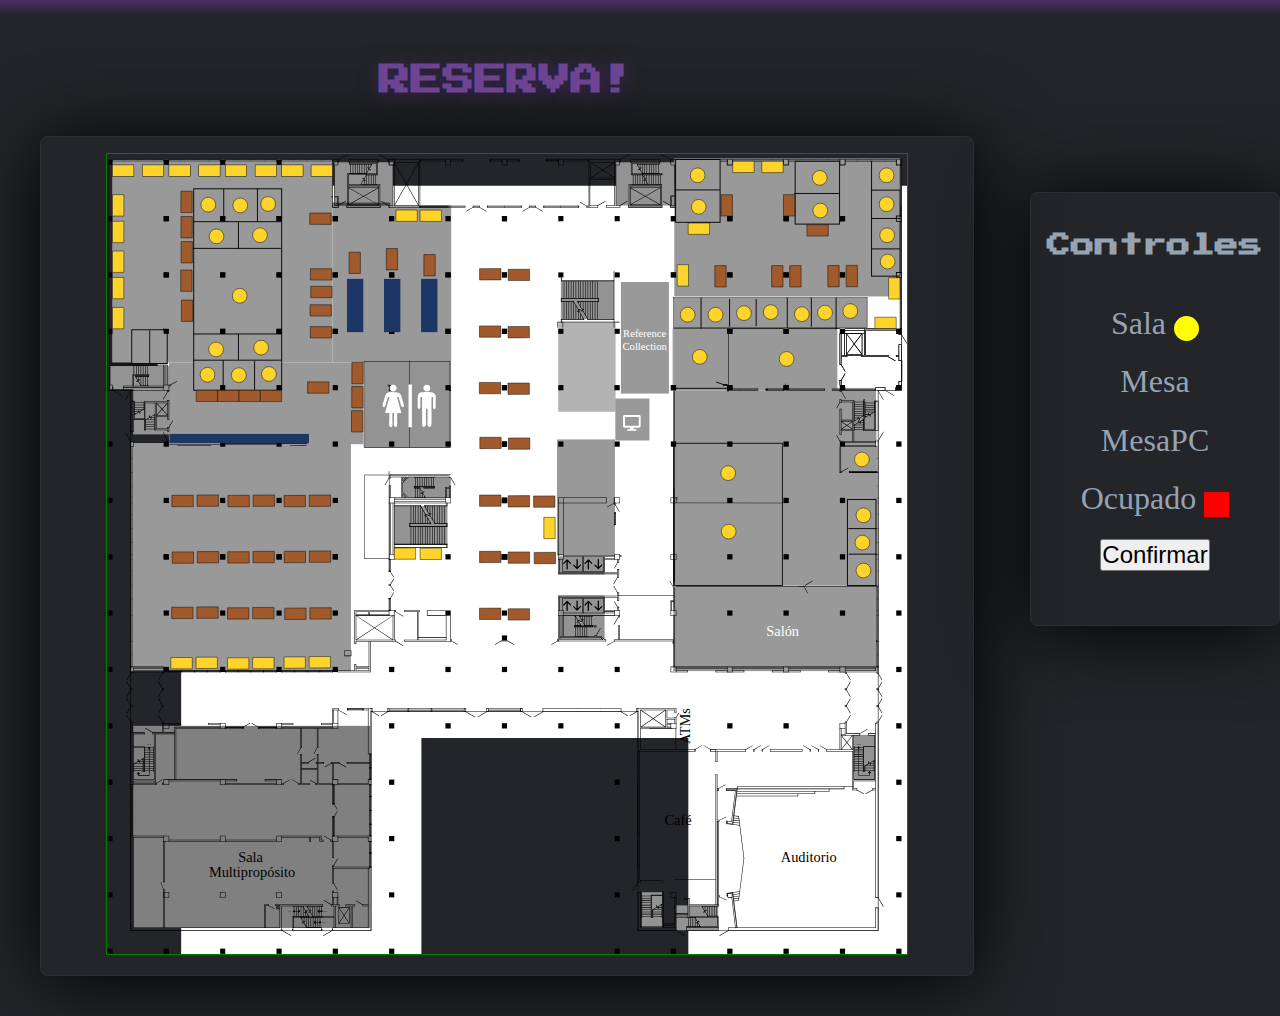
==== commit 53f3cd8c: "normalizados todo SIN ERRORES!joder" ====
--- a/blog.html
+++ b/blog.html
@@ -7935,171 +7935,171 @@
                                             transform="matrix(1.0027,0,0,1,1113.5342,423.1572)" class="st0 st8 st13"
                                             id="text9975">Collection</text>
                                         <rect y="22.799999" x="11.4"
-                                            height="24.469391" width="46.15134" id="mesaPc12
+                                            height="24.469391" width="46.15134" id="mesaPc0"
                                             style="fill:#ffd42a;fill-opacity:1;stroke:#000000;stroke-opacity:1" />
                                         <rect y="22.799999" x="75.748657"
-                                            height="24.469391" width="46.15134" id="mesaPc1
+                                            height="24.469391" width="46.15134" id="mesaPc1"
                                             style="fill:#ffd42a;fill-opacity:1;stroke:#000000;stroke-opacity:1" />
                                         <rect y="22.799999" x="133.3"
-                                            height="24.469391" width="46.15134" id="mesaPc2
+                                            height="24.469391" width="46.15134" id="mesaPc2"
                                             style="fill:#ffd42a;fill-opacity:1;stroke:#000000;stroke-opacity:1" />
                                         <rect y="22.799999" x="197.84866"
-                                            height="24.469391" width="46.15134" id="mesaPc3
+                                            height="24.469391" width="46.15134" id="mesaPc3"
                                             style="fill:#ffd42a;fill-opacity:1;stroke:#000000;stroke-opacity:1" />
                                         <rect y="22.799999" x="255.10001"
-                                            height="24.469391" width="46.15134" id="mesaPc4
+                                            height="24.469391" width="46.15134" id="mesaPc4"
                                             style="fill:#ffd42a;fill-opacity:1;stroke:#000000;stroke-opacity:1" />
                                         <rect y="22.799999" x="319.64865"
-                                            height="24.469391" width="46.15134" id="mesaPc5
+                                            height="24.469391" width="46.15134" id="mesaPc5"
                                             style="fill:#ffd42a;fill-opacity:1;stroke:#000000;stroke-opacity:1" />
                                         <rect y="22.799999" x="377"
-                                            height="24.469391" width="46.15134" id="mesaPc6
+                                            height="24.469391" width="46.15134" id="mesaPc6"
                                             style="fill:#ffd42a;fill-opacity:1;stroke:#000000;stroke-opacity:1" />
                                         <rect y="22.799999" x="440.54865"
-                                            height="24.469391" width="46.15134" id="mesaPc7
+                                            height="24.469391" width="46.15134" id="mesaPc7"
                                             style="fill:#ffd42a;fill-opacity:1;stroke:#000000;stroke-opacity:1" />
                                         <rect transform="rotate(-89.920476)" y="11.585004" x="-133.28404"
-                                            height="24.469391" width="46.15134" id="mesaPc8
+                                            height="24.469391" width="46.15134" id="mesaPc8"
                                             style="fill:#ffd42a;fill-opacity:1;stroke:#000000;stroke-opacity:1" />
                                         <rect transform="rotate(-89.920476)" y="11.600687" x="-190.73538"
-                                            height="24.469391" width="46.15134" id="mesaPc9
-                                            style="fill-opacity:1;stroke:#000000;stroke-opacity:1" />
+                                            height="24.469391" width="46.15134" id="mesaPc9"
+                                            style="fill:#ffd42a;fill-opacity:1;stroke:#000000;stroke-opacity:1" />
                                         <rect transform="rotate(-89.920476)" y="11.754056" x="-255.08394"
-                                            height="24.469391" width="46.15134" id="mesaPc10
+                                            height="24.469391" width="46.15134" id="mesaPc10"
                                             style="fill:#ffd42a;fill-opacity:1;stroke:#000000;stroke-opacity:1" />
                                         <rect transform="rotate(-89.920476)" y="11.769185" x="-312.13525"
-                                            height="24.469391" width="46.15134" id="mesaPc11
+                                            height="24.469391" width="46.15134" id="mesaPc11"
                                             style="fill:#ffd42a;fill-opacity:1;stroke:#000000;stroke-opacity:1" />
                                         <rect transform="rotate(-89.920476)" y="11.923248" x="-376.98383"
-                                            height="24.469391" width="46.15134" id="mesaPc0
+                                            height="24.469391" width="46.15134" id="mesaPc12"
                                             style="fill:#ffd42a;fill-opacity:1;stroke:#000000;stroke-opacity:1" />
                                         <rect transform="rotate(-89.920476)" y="160.78558" x="-360.81952"
-                                            height="24.469391" width="46.15134" id="mesaMarron0
+                                            height="24.469391" width="46.15134" id="mesaMarron8"
                                             style="fill:#a05a2c;fill-opacity:1;stroke:#000000;stroke-opacity:1" />
                                         <rect transform="rotate(-89.920476)" y="159.26678" x="-295.82159"
-                                            height="24.469391" width="46.15134" id="mesaMarron1
+                                            height="24.469391" width="46.15134" id="mesaMarron1"
                                             style="fill:#a05a2c;fill-opacity:1;stroke:#000000;stroke-opacity:1" />
                                         <rect transform="rotate(-89.920476)" y="159.89583" x="-234.39207"
-                                            height="24.469391" width="46.15134" id="mesaMarron2
+                                            height="24.469391" width="46.15134" id="mesaMarron2"
                                             style="fill:#a05a2c;fill-opacity:1;stroke:#000000;stroke-opacity:1" />
                                         <rect transform="rotate(-89.920476)" y="159.58649" x="-180.28432"
-                                            height="24.469391" width="46.15134" id="mesaMarron3
+                                            height="24.469391" width="46.15134" id="mesaMarron3"
                                             style="fill:#a05a2c;fill-opacity:1;stroke:#000000;stroke-opacity:1" />
                                         <rect transform="rotate(-89.920476)" y="159.25806" x="-125.59972"
-                                            height="24.469391" width="46.15134" id="mesaMarron4
+                                            height="24.469391" width="46.15134" id="mesaMarron4"
                                             style="fill:#a05a2c;fill-opacity:1;stroke:#000000;stroke-opacity:1" />
                                         <rect transform="rotate(0.079524)" y="509.37625" x="193.10199"
-                                            height="24.469391" width="46.15134" id="mesaMarron5
+                                            height="24.469391" width="46.15134" id="mesaMarron5"
                                             style="fill:#a05a2c;fill-opacity:1;stroke:#000000;stroke-opacity:1" />
                                         <rect transform="rotate(0.079524)" y="509.37625" x="239.25333"
-                                            height="24.469391" width="46.15134" id="mesaMarron6
+                                            height="24.469391" width="46.15134" id="mesaMarron6"
                                             style="fill:#a05a2c;fill-opacity:1;stroke:#000000;stroke-opacity:1" />
                                         <rect transform="rotate(0.079524)" y="509.37625" x="285.40466"
-                                            height="24.469391" width="46.15134" id="mesaMarron7
+                                            height="24.469391" width="46.15134" id="mesaMarron7"
                                             style="fill:#a05a2c;fill-opacity:1;stroke:#000000;stroke-opacity:1" />
                                         <rect transform="rotate(0.079524)" y="509.37625" x="331.556"
-                                            height="24.469391" width="46.15134" id="mesaMarron8
+                                            height="24.469391" width="46.15134" id="mesaMarron0"
                                             style="fill:#a05a2c;fill-opacity:1;stroke:#000000;stroke-opacity:1" />
                                         <rect transform="rotate(0.079524)" y="491.08246" x="433.58768"
-                                            height="24.469391" width="46.15134" id="mesaMarron9
+                                            height="24.469391" width="46.15134" id="mesaMarron9"
                                             style="fill:#a05a2c;fill-opacity:1;stroke:#000000;stroke-opacity:1" />
                                         <rect transform="rotate(-89.920476)" y="529.35425" x="-495.0831"
-                                            height="24.469391" width="46.15134" id="mesaMarron10
+                                            height="24.469391" width="46.15134" id="mesaMarron10"
                                             style="fill:#a05a2c;fill-opacity:1;stroke:#000000;stroke-opacity:1" />
                                         <rect transform="rotate(-89.920476)" y="529.16241" x="-547.2395"
-                                            height="24.469391" width="46.15134" id="mesaMarron11
+                                            height="24.469391" width="46.15134" id="mesaMarron11"
                                             style="fill:#a05a2c;fill-opacity:1;stroke:#000000;stroke-opacity:1" />
                                         <rect transform="rotate(-89.920476)" y="528.72955" x="-599.263"
-                                            height="24.469391" width="46.15134" id="mesaMarron12
+                                            height="24.469391" width="46.15134" id="mesaMarron12"
                                             style="fill:#a05a2c;fill-opacity:1;stroke:#000000;stroke-opacity:1" />
                                         <rect transform="rotate(0.079524)" y="371.68365" x="439.34357"
-                                            height="24.469391" width="46.15134" id="mesaMarron13
+                                            height="24.469391" width="46.15134" id="mesaMarron13"
                                             style="fill:#a05a2c;fill-opacity:1;stroke:#000000;stroke-opacity:1" />
                                         <rect transform="rotate(0.079524)" y="324.4035" x="438.76413"
-                                            height="24.469391" width="46.15134" id="mesaMarron14
+                                            height="24.469391" width="46.15134" id="mesaMarron14"
                                             style="fill:#a05a2c;fill-opacity:1;stroke:#000000;stroke-opacity:1" />
                                         <rect transform="rotate(0.079524)" y="284.50046" x="440.22397"
-                                            height="24.469391" width="46.15134" id="mesaMarron15
+                                            height="24.469391" width="46.15134" id="mesaMarron15"
                                             style="fill:#a05a2c;fill-opacity:1;stroke:#000000;stroke-opacity:1" />
                                         <rect transform="rotate(0.079524)" y="246.57101" x="439.56104"
-                                            height="24.469391" width="46.15134" id="mesaMarron16
+                                            height="24.469391" width="46.15134" id="mesaMarron16"
                                             style="fill:#a05a2c;fill-opacity:1;stroke:#000000;stroke-opacity:1" />
                                         <rect transform="rotate(-89.920476)" y="522.96295" x="-256.7453"
-                                            height="24.469391" width="46.15134" id="mesaMarron17
+                                            height="24.469391" width="46.15134" id="mesaMarron17"
                                             style="fill:#a05a2c;fill-opacity:1;stroke:#000000;stroke-opacity:1" />
                                         <rect transform="rotate(0.079524)" y="126.18075" x="437.88254"
-                                            height="24.469391" width="46.15134" id="mesaMarron18
+                                            height="24.469391" width="46.15134" id="mesaMarron18"
                                             style="fill:#a05a2c;fill-opacity:1;stroke:#000000;stroke-opacity:1" />
                                         <rect transform="rotate(-89.920476)" y="603.37463" x="-248.90564"
-                                            height="24.469391" width="46.15134" id="mesaMarron19
+                                            height="24.469391" width="46.15134" id="mesaMarron19"
                                             style="fill:#a05a2c;fill-opacity:1;stroke:#000000;stroke-opacity:1" />
                                         <rect transform="rotate(-89.920476)" y="684.69641" x="-261.80252"
-                                            height="24.469391" width="46.15134" id="mesaMarron20
+                                            height="24.469391" width="46.15134" id="mesaMarron20"
                                             style="fill:#a05a2c;fill-opacity:1;stroke:#000000;stroke-opacity:1" />
                                         <rect transform="rotate(0.079524)" y="119.44299" x="624.17175"
-                                            height="24.469391" width="46.15134" id="mesaPc13
+                                            height="24.469391" width="46.15134" id="mesaPc13"
                                             style="fill:#ffd42a;fill-opacity:1;stroke:#000000;stroke-opacity:1" />
                                         <rect transform="rotate(0.079524)" y="119.51855" x="676.32373"
-                                            height="24.469391" width="46.15134" id="mesaPc14
+                                            height="24.469391" width="46.15134" id="mesaPc14"
                                             style="fill:#ffd42a;fill-opacity:1;stroke:#000000;stroke-opacity:1" />
                                         <rect transform="rotate(-0.17502865)" y="249.44247" x="803.90369"
-                                            height="24.469391" width="46.15134" id="mesaMarron21
+                                            height="24.469391" width="46.15134" id="mesaMarron21"
                                             style="fill:#a05a2c;fill-opacity:1;stroke:#000000;stroke-opacity:1" />
                                         <rect transform="rotate(-0.17502865)" y="250.98917" x="865.86279"
-                                            height="24.469391" width="46.15134" id="mesaMarron22
+                                            height="24.469391" width="46.15134" id="mesaMarron22"
                                             style="fill:#a05a2c;fill-opacity:1;stroke:#000000;stroke-opacity:1" />
                                         <rect transform="rotate(-0.17502865)" y="373.27637" x="803.14276"
-                                            height="24.469391" width="46.15134" id="mesaMarron23
+                                            height="24.469391" width="46.15134" id="mesaMarron23"
                                             style="fill:#a05a2c;fill-opacity:1;stroke:#000000;stroke-opacity:1" />
                                         <rect transform="rotate(-0.17502865)" y="374.82306" x="865.10187"
-                                            height="24.469391" width="46.15134" id="mesaMarron24
+                                            height="24.469391" width="46.15134" id="mesaMarron24"
                                             style="fill:#a05a2c;fill-opacity:1;stroke:#000000;stroke-opacity:1" />
                                         <rect transform="rotate(-0.17502865)" y="495.41095" x="802.59106"
-                                            height="24.469391" width="46.15134" id="mesaMarron25
+                                            height="24.469391" width="46.15134" id="mesaMarron25"
                                             style="fill:#a05a2c;fill-opacity:1;stroke:#000000;stroke-opacity:1" />
                                         <rect transform="rotate(-0.17502865)" y="496.95764" x="864.55017"
-                                            height="24.469391" width="46.15134" id="mesaMarron26
+                                            height="24.469391" width="46.15134" id="mesaMarron26"
                                             style="fill:#a05a2c;fill-opacity:1;stroke:#000000;stroke-opacity:1" />
                                         <rect transform="rotate(-0.17502865)" y="614.03564" x="803.29498"
-                                            height="24.469391" width="46.15134" id="mesaMarron27
+                                            height="24.469391" width="46.15134" id="mesaMarron27"
                                             style="fill:#a05a2c;fill-opacity:1;stroke:#000000;stroke-opacity:1" />
                                         <rect transform="rotate(-0.17502865)" y="615.58234" x="865.25409"
-                                            height="24.469391" width="46.15134" id="mesaMarron28
+                                            height="24.469391" width="46.15134" id="mesaMarron28"
                                             style="fill:#a05a2c;fill-opacity:1;stroke:#000000;stroke-opacity:1" />
                                         <rect transform="rotate(-0.17502865)" y="738.75433" x="802.38342"
-                                            height="24.469391" width="46.15134" id="mesaMarron29
+                                            height="24.469391" width="46.15134" id="mesaMarron29"
                                             style="fill:#a05a2c;fill-opacity:1;stroke:#000000;stroke-opacity:1" />
                                         <rect transform="rotate(-0.17502865)" y="740.30103" x="864.34253"
-                                            height="24.469391" width="46.15134" id="mesaMarron30
+                                            height="24.469391" width="46.15134" id="mesaMarron30"
                                             style="fill:#a05a2c;fill-opacity:1;stroke:#000000;stroke-opacity:1" />
                                         <rect transform="rotate(-0.17502865)" y="860.37518" x="802.0119"
-                                            height="24.469391" width="46.15134" id="mesaMarron31
+                                            height="24.469391" width="46.15134" id="mesaMarron31"
                                             style="fill:#a05a2c;fill-opacity:1;stroke:#000000;stroke-opacity:1" />
                                         <rect transform="rotate(-0.17502865)" y="861.92188" x="863.97101"
-                                            height="24.469391" width="46.15134" id="mesaMarron32
+                                            height="24.469391" width="46.15134" id="mesaMarron32"
                                             style="fill:#a05a2c;fill-opacity:1;stroke:#000000;stroke-opacity:1" />
                                         <rect transform="rotate(-0.17502865)" y="983.22406" x="801.45807"
-                                            height="24.469391" width="46.15134" id="mesaMarron33
+                                            height="24.469391" width="46.15134" id="mesaMarron33"
                                             style="fill:#a05a2c;fill-opacity:1;stroke:#000000;stroke-opacity:1" />
                                         <rect transform="rotate(-0.17502865)" y="984.77075" x="863.41718"
-                                            height="24.469391" width="46.15134" id="mesaMarron34
+                                            height="24.469391" width="46.15134" id="mesaMarron34"
                                             style="fill:#a05a2c;fill-opacity:1;stroke:#000000;stroke-opacity:1" />
                                         <rect transform="rotate(-0.17502865)" y="852.49127" x="617.79865"
-                                            height="24.469391" width="46.15134" id="mesaPc15
+                                            height="24.469391" width="46.15134" id="mesaPc15"
                                             style="fill:#ffd42a;fill-opacity:1;stroke:#000000;stroke-opacity:1" />
                                         <rect transform="rotate(-0.17502865)" y="853.23303" x="673.4845"
-                                            height="24.469391" width="46.15134" id="mesaPc16
+                                            height="24.469391" width="46.15134" id="mesaPc16"
                                             style="fill:#ffd42a;fill-opacity:1;stroke:#000000;stroke-opacity:1" />
                                         <rect transform="rotate(-90.175029)" y="941.08521" x="-833.46289"
-                                            height="24.469391" width="46.15134" id="mesaPc17
+                                            height="24.469391" width="46.15134" id="mesaPc17"
                                             style="fill:#ffd42a;fill-opacity:1;stroke:#000000;stroke-opacity:1"
                                             inkscape:transform-center-x="7.9375"
                                             inkscape:transform-center-y="-2.4568452" />
                                         <rect transform="rotate(-0.17502865)" y="863.01495" x="920.05084"
-                                            height="24.469391" width="46.15134" id="mesaMarron35
+                                            height="24.469391" width="46.15134" id="mesaMarron35"
                                             style="fill:#a05a2c;fill-opacity:1;stroke:#000000;stroke-opacity:1" />
                                         <rect transform="rotate(-0.17502865)" y="741.05408" x="919.16071"
-                                            height="24.469391" width="46.15134" id="mesaMarron36
+                                            height="24.469391" width="46.15134" id="mesaMarron36"
                                             style="fill:#a05a2c;fill-opacity:1;stroke:#000000;stroke-opacity:1" />
                                         <rect
                                             style="fill:none;stroke:#000000;stroke-width:1.86678839;stroke-miterlimit:10"
@@ -8153,191 +8153,191 @@
                                             transform="scale(1.0013491,0.99865271)" class="st8 st10" id="text4575-1-0"
                                             x="219.45409" y="1564.9755">Multipropósito</text>
                                         <rect transform="rotate(-0.17502865)" y="19.029438" x="1351.7482"
-                                            height="24.469391" width="46.15134" id="mesaPc18
+                                            height="24.469391" width="46.15134" id="mesaPc18"
                                             style="fill:#ffd42a;fill-opacity:1;stroke:#000000;stroke-opacity:1" />
                                         <rect transform="rotate(-0.17502865)" y="19.362413" x="1414.5963"
-                                            height="24.469391" width="46.15134" id="mesaPc19
+                                            height="24.469391" width="46.15134" id="mesaPc19"
                                             style="fill:#ffd42a;fill-opacity:1;stroke:#000000;stroke-opacity:1" />
                                         <rect transform="rotate(89.824971)" y="-1350.8865" x="91.276024"
-                                            height="24.469391" width="46.15134" id="mesaMarron37
+                                            height="24.469391" width="46.15134" id="mesaMarron37"
                                             style="fill:#a05a2c;fill-opacity:1;stroke:#000000;stroke-opacity:1"
                                             inkscape:transform-center-x="-0.1889881"
                                             inkscape:transform-center-y="-7.4650298" />
                                         <rect transform="rotate(89.824971)" y="-1485.5554" x="91.612671"
-                                            height="24.469391" width="46.15134" id="mesaMarron38
+                                            height="24.469391" width="46.15134" id="mesaMarron38"
                                             style="fill:#a05a2c;fill-opacity:1;stroke:#000000;stroke-opacity:1" />
                                         <rect transform="rotate(-0.17502865)" y="156.74445" x="1511.6411"
-                                            height="24.469391" width="46.15134" id="mesaMarron39
+                                            height="24.469391" width="46.15134" id="mesaMarron39"
                                             style="fill:#a05a2c;fill-opacity:1;stroke:#000000;stroke-opacity:1" />
                                         <rect transform="rotate(-0.17502865)" y="152.42511" x="1255.0743"
-                                            height="24.469391" width="46.15134" id="mesaPc20
+                                            height="24.469391" width="46.15134" id="mesaPc20"
                                             style="fill:#ffd42a;fill-opacity:1;stroke:#000000;stroke-opacity:1" />
                                         <rect transform="rotate(-90.175029)" y="1231.0813" x="-288.45859"
-                                            height="24.469391" width="46.15134" id="mesaPc21
+                                            height="24.469391" width="46.15134" id="mesaPc21"
                                             style="fill:#ffd42a;fill-opacity:1;stroke:#000000;stroke-opacity:1" />
                                         <rect transform="rotate(-90.175029)" y="1312.3207" x="-290.66074"
-                                            height="24.469391" width="46.15134" id="mesaMarron40
+                                            height="24.469391" width="46.15134" id="mesaMarron40"
                                             style="fill:#a05a2c;fill-opacity:1;stroke:#000000;stroke-opacity:1" />
                                         <rect transform="rotate(-90.175029)" y="1435.0536" x="-291.03568"
-                                            height="24.469391" width="46.15134" id="mesaMarron41
+                                            height="24.469391" width="46.15134" id="mesaMarron41"
                                             style="fill:#a05a2c;fill-opacity:1;stroke:#000000;stroke-opacity:1"
                                             inkscape:transform-center-x="-1.0690781"
                                             inkscape:transform-center-y="3.674956" />
                                         <rect transform="rotate(-90.175029)" y="1474.1969" x="-291.15524"
-                                            height="24.469391" width="46.15134" id="mesaMarron42
+                                            height="24.469391" width="46.15134" id="mesaMarron42"
                                             style="fill:#a05a2c;fill-opacity:1;stroke:#000000;stroke-opacity:1" />
                                         <rect transform="rotate(-90.175029)" y="1556.5247" x="-291.15424"
-                                            height="24.469391" width="46.15134" id="mesaMarron43
+                                            height="24.469391" width="46.15134" id="mesaMarron43"
                                             style="fill:#a05a2c;fill-opacity:1;stroke:#000000;stroke-opacity:1" />
                                         <rect transform="rotate(-90.175029)" y="1596.1738" x="-291.02283"
-                                            height="24.469391" width="46.15134" id="mesaMarron44
+                                            height="24.469391" width="46.15134" id="mesaMarron44"
                                             style="fill:#a05a2c;fill-opacity:1;stroke:#000000;stroke-opacity:1" />
                                         <rect transform="rotate(179.82497)" y="-381.60736" x="-1704.0422"
-                                            height="24.469391" width="46.15134" id="mesaPc22
+                                            height="24.469391" width="46.15134" id="mesaPc22"
                                             style="fill:#ffd42a;fill-opacity:1;stroke:#000000;stroke-opacity:1" />
                                         <rect transform="rotate(-90.175029)" y="1687.8082" x="-317.98331"
-                                            height="24.469391" width="46.15134" id="mesaPc23
+                                            height="24.469391" width="46.15134" id="mesaPc23"
                                             style="fill:#ffd42a;fill-opacity:1;stroke:#000000;stroke-opacity:1" />
                                         <rect transform="rotate(-0.17502865)" y="737.36627" x="137.47668"
-                                            height="24.469391" width="46.15134" id="mesaMarron45
+                                            height="24.469391" width="46.15134" id="mesaMarron45"
                                             style="fill:#a05a2c;fill-opacity:1;stroke:#000000;stroke-opacity:1" />
                                         <rect transform="rotate(-0.17502865)" y="736.76611" x="191.83145"
-                                            height="24.469391" width="46.15134" id="mesaMarron46
+                                            height="24.469391" width="46.15134" id="mesaMarron46"
                                             style="fill:#a05a2c;fill-opacity:1;stroke:#000000;stroke-opacity:1" />
                                         <rect transform="rotate(-0.17502865)" y="737.8584" x="258.64194"
-                                            height="24.469391" width="46.15134" id="mesaMarron47
+                                            height="24.469391" width="46.15134" id="mesaMarron47"
                                             style="fill:#a05a2c;fill-opacity:1;stroke:#000000;stroke-opacity:1" />
                                         <rect transform="rotate(-0.17502865)" y="737.25824" x="312.99667"
-                                            height="24.469391" width="46.15134" id="mesaMarron48
+                                            height="24.469391" width="46.15134" id="mesaMarron48"
                                             style="fill:#a05a2c;fill-opacity:1;stroke:#000000;stroke-opacity:1" />
                                         <rect transform="rotate(-0.17502865)" y="738.27301" x="379.92227"
-                                            height="24.469391" width="46.15134" id="mesaMarron49
+                                            height="24.469391" width="46.15134" id="mesaMarron49"
                                             style="fill:#a05a2c;fill-opacity:1;stroke:#000000;stroke-opacity:1" />
                                         <rect transform="rotate(-0.17502865)" y="737.67285" x="434.27701"
-                                            height="24.469391" width="46.15134" id="mesaMarron50
+                                            height="24.469391" width="46.15134" id="mesaMarron50"
                                             style="fill:#a05a2c;fill-opacity:1;stroke:#000000;stroke-opacity:1" />
                                         <rect transform="rotate(-0.17502865)" y="859.71747" x="137.65631"
-                                            height="24.469391" width="46.15134" id="mesaMarron51
+                                            height="24.469391" width="46.15134" id="mesaMarron51"
                                             style="fill:#a05a2c;fill-opacity:1;stroke:#000000;stroke-opacity:1" />
                                         <rect transform="rotate(-0.17502865)" y="859.11731" x="192.01105"
-                                            height="24.469391" width="46.15134" id="mesaMarron52
+                                            height="24.469391" width="46.15134" id="mesaMarron52"
                                             style="fill:#a05a2c;fill-opacity:1;stroke:#000000;stroke-opacity:1" />
                                         <rect transform="rotate(-0.17502865)" y="859.65759" x="257.95166"
-                                            height="24.469391" width="46.15134" id="mesaMarron53
+                                            height="24.469391" width="46.15134" id="mesaMarron53"
                                             style="fill:#a05a2c;fill-opacity:1;stroke:#000000;stroke-opacity:1" />
                                         <rect transform="rotate(-0.17502865)" y="859.05743" x="312.3064"
-                                            height="24.469391" width="46.15134" id="mesaMarron54
+                                            height="24.469391" width="46.15134" id="mesaMarron54"
                                             style="fill:#a05a2c;fill-opacity:1;stroke:#000000;stroke-opacity:1" />
                                         <rect transform="rotate(-0.17502865)" y="859.15259" x="379.81784"
-                                            height="24.469391" width="46.15134" id="mesaMarron55
+                                            height="24.469391" width="46.15134" id="mesaMarron55"
                                             style="fill:#a05a2c;fill-opacity:1;stroke:#000000;stroke-opacity:1" />
                                         <rect transform="rotate(-0.17502865)" y="858.55243" x="434.17258"
-                                            height="24.469391" width="46.15134" id="mesaMarron56
+                                            height="24.469391" width="46.15134" id="mesaMarron56"
                                             style="fill:#a05a2c;fill-opacity:1;stroke:#000000;stroke-opacity:1" />
                                         <rect transform="rotate(-0.17502865)" y="979.28027" x="136.30579"
-                                            height="24.469391" width="46.15134" id="mesaMarron57
+                                            height="24.469391" width="46.15134" id="mesaMarron57"
                                             style="fill:#a05a2c;fill-opacity:1;stroke:#000000;stroke-opacity:1" />
                                         <rect transform="rotate(-0.17502865)" y="978.68011" x="190.66052"
-                                            height="24.469391" width="46.15134" id="mesaMarron58
+                                            height="24.469391" width="46.15134" id="mesaMarron58"
                                             style="fill:#a05a2c;fill-opacity:1;stroke:#000000;stroke-opacity:1" />
                                         <rect transform="rotate(-0.17502865)" y="980.79712" x="256.89706"
-                                            height="24.469391" width="46.15134" id="mesaMarron59
+                                            height="24.469391" width="46.15134" id="mesaMarron59"
                                             style="fill:#a05a2c;fill-opacity:1;stroke:#000000;stroke-opacity:1" />
                                         <rect transform="rotate(-0.17502865)" y="980.19696" x="311.25177"
-                                            height="24.469391" width="46.15134" id="mesaMarron60
+                                            height="24.469391" width="46.15134" id="mesaMarron60"
                                             style="fill:#a05a2c;fill-opacity:1;stroke:#000000;stroke-opacity:1" />
                                         <rect transform="rotate(-0.17502865)" y="981.88147" x="380.58426"
-                                            height="24.469391" width="46.15134" id="mesaMarron61
+                                            height="24.469391" width="46.15134" id="mesaMarron61"
                                             style="fill:#a05a2c;fill-opacity:1;stroke:#000000;stroke-opacity:1" />
                                         <rect transform="rotate(-0.17502865)" y="981.28137" x="434.939"
-                                            height="24.469391" width="46.15134" id="mesaMarron62
+                                            height="24.469391" width="46.15134" id="mesaMarron62"
                                             style="fill:#a05a2c;fill-opacity:1;stroke:#000000;stroke-opacity:1" />
                                         <rect transform="rotate(-0.17502865)" y="1087.9028" x="134.27727"
-                                            height="24.469391" width="46.15134" id="mesaPc24
+                                            height="24.469391" width="46.15134" id="mesaPc24"
                                             style="fill:#ffd42a;fill-opacity:1;stroke:#000000;stroke-opacity:1" />
                                         <rect transform="rotate(-0.17502865)" y="1087.3027" x="188.632"
-                                            height="24.469391" width="46.15134" id="mesaPc25
+                                            height="24.469391" width="46.15134" id="mesaPc25"
                                             style="fill:#ffd42a;fill-opacity:1;stroke:#000000;stroke-opacity:1" />
                                         <rect transform="rotate(-0.17502865)" y="1088.8674" x="256.59308"
-                                            height="24.469391" width="46.15134" id="mesaPc26
+                                            height="24.469391" width="46.15134" id="mesaPc26"
                                             style="fill:#ffd42a;fill-opacity:1;stroke:#000000;stroke-opacity:1" />
                                         <rect transform="rotate(-0.17502865)" y="1088.2673" x="310.94781"
-                                            height="24.469391" width="46.15134" id="mesaPc27
+                                            height="24.469391" width="46.15134" id="mesaPc27"
                                             style="fill:#ffd42a;fill-opacity:1;stroke:#000000;stroke-opacity:1" />
                                         <rect transform="rotate(-0.17502865)" y="1087.3429" x="378.75876"
-                                            height="24.469391" width="46.15134" id="mesaPc28
+                                            height="24.469391" width="46.15134" id="mesaPc28"
                                             style="fill:#ffd42a;fill-opacity:1;stroke:#000000;stroke-opacity:1" />
                                         <rect transform="rotate(-0.17502865)" y="1086.7427" x="433.11349"
-                                            height="24.469391" width="46.15134" id="mesaPc29
+                                            height="24.469391" width="46.15134" id="mesaPc29"
                                             style="fill:#ffd42a;fill-opacity:1;stroke:#000000;stroke-opacity:1" />
                                         <circle style="fill:#ffd42a;fill-opacity:1;stroke:#000000;stroke-opacity:1"
-                                            id="sala0 cx="286.35327" cy="305.64218" r="15.925096" />
+                                            id="sala0" cx="286.35327" cy="305.64218" r="15.925096" />
                                         <circle style="fill:#ffd42a;fill-opacity:1;stroke:#000000;stroke-opacity:1"
-                                            id="sala1 cx="236.1609" cy="177.22804" r="15.925096" />
+                                            id="sala1" cx="236.1609" cy="177.22804" r="15.925096" />
                                         <circle style="fill:#ffd42a;fill-opacity:1;stroke:#000000;stroke-opacity:1"
-                                            id="sala2 cx="330.15686" cy="174.6888" r="15.925096" />
+                                            id="sala2" cx="330.15686" cy="174.6888" r="15.925096" />
                                         <circle style="fill:#ffd42a;fill-opacity:1;stroke:#000000;stroke-opacity:1"
-                                            id="sala3 cx="218.35379" cy="108.73302" r="15.925096" />
+                                            id="sala3" cx="218.35379" cy="108.73302" r="15.925096" />
                                         <circle style="fill:#ffd42a;fill-opacity:1;stroke:#000000;stroke-opacity:1"
-                                            id="sala4 cx="287.52692" cy="110.34169" r="15.925096" />
+                                            id="sala4" cx="287.52692" cy="110.34169" r="15.925096" />
                                         <circle style="fill:#ffd42a;fill-opacity:1;stroke:#000000;stroke-opacity:1"
-                                            id="sala5 cx="347.85233" cy="107.12434" r="15.925096" />
+                                            id="sala5" cx="347.85233" cy="107.12434" r="15.925096" />
                                         <circle style="fill:#ffd42a;fill-opacity:1;stroke:#000000;stroke-opacity:1"
-                                            id="sala6 cx="235.2449" cy="421.62082" r="15.925096" />
+                                            id="sala6" cx="235.2449" cy="421.62082" r="15.925096" />
                                         <circle style="fill:#ffd42a;fill-opacity:1;stroke:#000000;stroke-opacity:1"
-                                            id="sala7 cx="332.56989" cy="417.59912" r="15.925096" />
+                                            id="sala7" cx="332.56989" cy="417.59912" r="15.925096" />
                                         <circle style="fill:#ffd42a;fill-opacity:1;stroke:#000000;stroke-opacity:1"
-                                            id="sala8 cx="216.7451" cy="476.31586" r="15.925096" />
+                                            id="sala8" cx="216.7451" cy="476.31586" r="15.925096" />
                                         <circle style="fill:#ffd42a;fill-opacity:1;stroke:#000000;stroke-opacity:1"
-                                            id="sala9 cx="284.30957" cy="477.12018" r="15.925096" />
+                                            id="sala9" cx="284.30957" cy="477.12018" r="15.925096" />
                                         <circle style="fill:#ffd42a;fill-opacity:1;stroke:#000000;stroke-opacity:1"
-                                            id="sala10 cx="349.461" cy="474.70715" r="15.925096" />
+                                            id="sala10" cx="349.461" cy="474.70715" r="15.925096" />
                                         <circle style="fill:#ffd42a;fill-opacity:1;stroke:#000000;stroke-opacity:1"
-                                            id="sala11 cx="1275.9841" cy="45.153107" r="15.925096" />
+                                            id="sala11" cx="1275.9841" cy="45.153107" r="15.925096" />
                                         <circle style="fill:#ffd42a;fill-opacity:1;stroke:#000000;stroke-opacity:1"
-                                            id="sala12 cx="1278.2593" cy="113.40352" r="15.925096" />
+                                            id="sala12" cx="1278.2593" cy="113.40352" r="15.925096" />
                                         <circle style="fill:#ffd42a;fill-opacity:1;stroke:#000000;stroke-opacity:1"
-                                            id="sala13 cx="1539.8857" cy="50.840649" r="15.925096" />
+                                            id="sala13" cx="1539.8857" cy="50.840649" r="15.925096" />
                                         <circle style="fill:#ffd42a;fill-opacity:1;stroke:#000000;stroke-opacity:1"
-                                            id="sala14 cx="1541.0233" cy="121.36607" r="15.925096" />
+                                            id="sala14" cx="1541.0233" cy="121.36607" r="15.925096" />
                                         <circle style="fill:#ffd42a;fill-opacity:1;stroke:#000000;stroke-opacity:1"
-                                            id="sala15 cx="1684.3491" cy="45.153111" r="15.925096" />
+                                            id="sala15" cx="1684.3491" cy="45.153111" r="15.925096" />
                                         <circle style="fill:#ffd42a;fill-opacity:1;stroke:#000000;stroke-opacity:1"
-                                            id="sala16 cx="1684.3491" cy="107.71598" r="15.925096" />
+                                            id="sala16" cx="1684.3491" cy="107.71598" r="15.925096" />
                                         <circle style="fill:#ffd42a;fill-opacity:1;stroke:#000000;stroke-opacity:1"
-                                            id="sala17 cx="1685.4867" cy="174.8289" r="15.925096" />
+                                            id="sala17" cx="1685.4867" cy="174.8289" r="15.925096" />
                                         <circle style="fill:#ffd42a;fill-opacity:1;stroke:#000000;stroke-opacity:1"
-                                            id="sala18 cx="1686.6241" cy="231.70422" r="15.925096" />
+                                            id="sala18" cx="1686.6241" cy="231.70422" r="15.925096" />
                                         <circle style="fill:#ffd42a;fill-opacity:1;stroke:#000000;stroke-opacity:1"
-                                            id="sala19 cx="1254.3716" cy="346.59241" r="15.925096" />
+                                            id="sala19" cx="1254.3716" cy="346.59241" r="15.925096" />
                                         <circle style="fill:#ffd42a;fill-opacity:1;stroke:#000000;stroke-opacity:1"
-                                            id="sala20 cx="1314.6595" cy="346.59244" r="15.925096" />
+                                            id="sala20" cx="1314.6595" cy="346.59244" r="15.925096" />
                                         <circle style="fill:#ffd42a;fill-opacity:1;stroke:#000000;stroke-opacity:1"
-                                            id="sala21 cx="1376.0848" cy="343.1799" r="15.925096" />
+                                            id="sala21" cx="1376.0848" cy="343.1799" r="15.925096" />
                                         <circle style="fill:#ffd42a;fill-opacity:1;stroke:#000000;stroke-opacity:1"
-                                            id="sala22 cx="1434.0977" cy="340.90491" r="15.925096" />
+                                            id="sala22" cx="1434.0977" cy="340.90491" r="15.925096" />
                                         <circle style="fill:#ffd42a;fill-opacity:1;stroke:#000000;stroke-opacity:1"
-                                            id="sala23 cx="1501.2106" cy="345.45493" r="15.925096" />
+                                            id="sala23" cx="1501.2106" cy="345.45493" r="15.925096" />
                                         <circle style="fill:#ffd42a;fill-opacity:1;stroke:#000000;stroke-opacity:1"
-                                            id="sala24 cx="1551.2607" cy="342.04239" r="15.925096" />
+                                            id="sala24" cx="1551.2607" cy="342.04239" r="15.925096" />
                                         <circle style="fill:#ffd42a;fill-opacity:1;stroke:#000000;stroke-opacity:1"
-                                            id="sala25 cx="1605.8611" cy="338.62988" r="15.925096" />
+                                            id="sala25" cx="1605.8611" cy="338.62988" r="15.925096" />
                                         <circle style="fill:#ffd42a;fill-opacity:1;stroke:#000000;stroke-opacity:1"
-                                            id="sala26 cx="1468.2228" cy="442.14297" r="15.925096" />
+                                            id="sala26" cx="1468.2228" cy="442.14297" r="15.925096" />
                                         <circle style="fill:#ffd42a;fill-opacity:1;stroke:#000000;stroke-opacity:1"
-                                            id="sala27 cx="1280.5343" cy="437.59296" r="15.925096" />
+                                            id="sala27" cx="1280.5343" cy="437.59296" r="15.925096" />
                                         <circle style="fill:#ffd42a;fill-opacity:1;stroke:#000000;stroke-opacity:1"
-                                            id="sala28 cx="1341.9596" cy="688.98193" r="15.925096" />
+                                            id="sala28" cx="1341.9596" cy="688.98193" r="15.925096" />
                                         <circle style="fill:#ffd42a;fill-opacity:1;stroke:#000000;stroke-opacity:1"
-                                            id="sala29 cx="1343.097" cy="815.24524" r="15.925096" />
+                                            id="sala29" cx="1343.097" cy="815.24524" r="15.925096" />
                                         <circle style="fill:#ffd42a;fill-opacity:1;stroke:#000000;stroke-opacity:1"
-                                            id="sala30 cx="1630.8864" cy="659.4068" r="15.925096" />
+                                            id="sala30" cx="1630.8864" cy="659.4068" r="15.925096" />
                                         <circle style="fill:#ffd42a;fill-opacity:1;stroke:#000000;stroke-opacity:1"
-                                            id="sala31 cx="1634.2988" cy="779.98254" r="15.925096" />
+                                            id="sala31" cx="1634.2988" cy="779.98254" r="15.925096" />
                                         <circle style="fill:#ffd42a;fill-opacity:1;stroke:#000000;stroke-opacity:1"
-                                            id="sala32 cx="1632.0238" cy="839.13287" r="15.925096" />
+                                            id="sala32" cx="1632.0238" cy="839.13287" r="15.925096" />
                                         <circle style="fill:#ffd42a;fill-opacity:1;stroke:#000000;stroke-opacity:1"
-                                            id="sala33 cx="1634.2988" cy="899.42078" r="15.925096" />
+                                            id="sala33" cx="1634.2988" cy="899.42078" r="15.925096" />
                                     </g>
                                 </g>
                             </g>
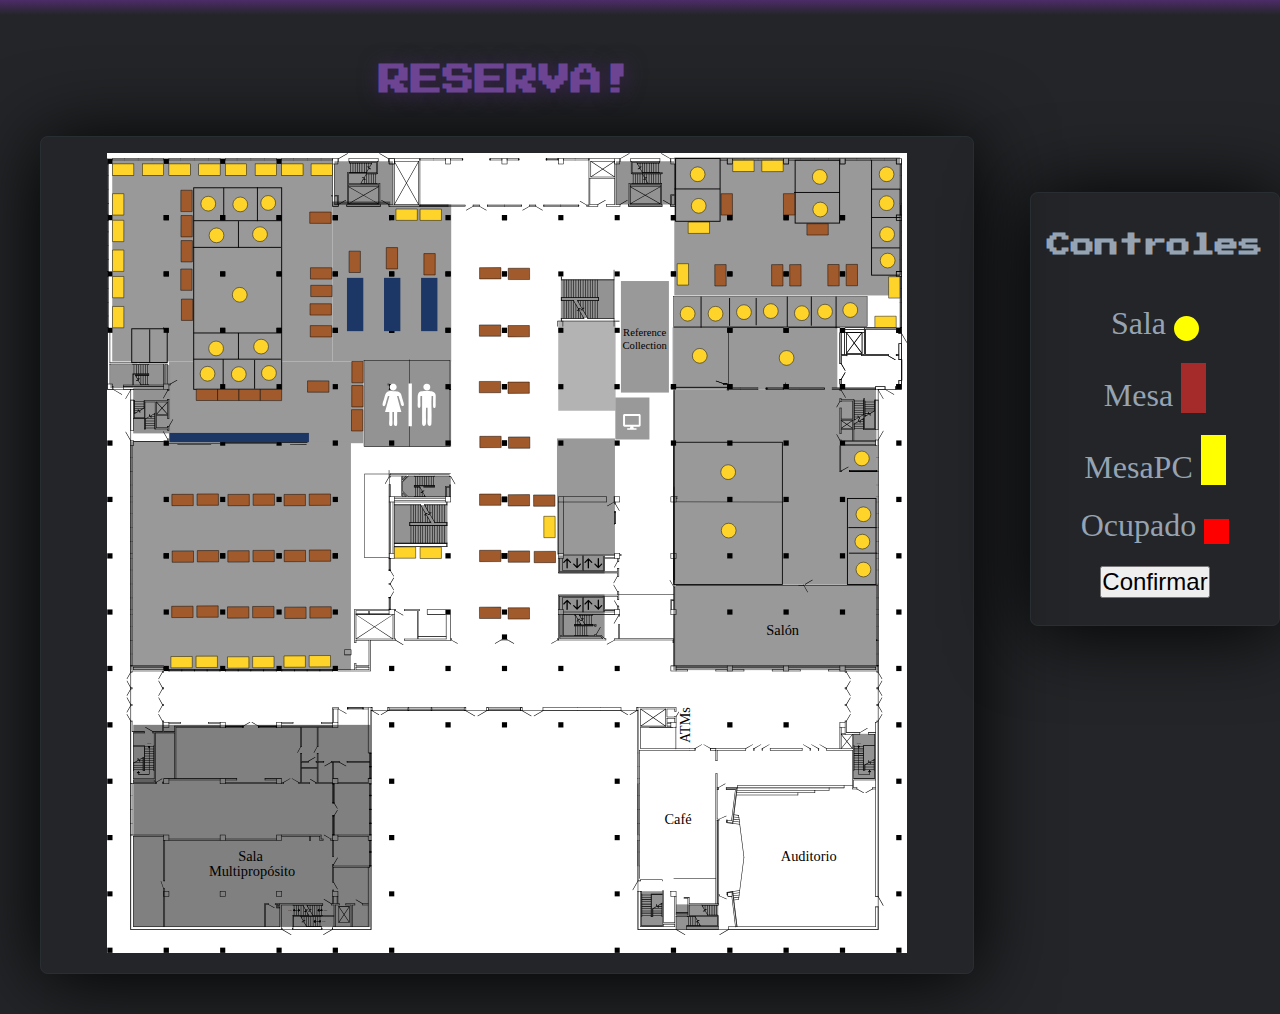
==== commit 4152a034: "commit pre dotar de codigo logico en foo.js" ====
--- a/blog.html
+++ b/blog.html
@@ -17,13 +17,6 @@
                     <!-- OBJETO SVG -->
                         <?xml version="1.0" encoding="UTF-8" standalone="no"?>
                         <!-- Created with Inkscape (http://www.inkscape.org/) -->
-                        <!-- NOTAS
-   Nº. Salas: 34 sala-XXX
-    Mesas: 63   rect12736-X-XX-X-X-X-X-X-X-X-XX-X
-    MesasPC: 64  rect12736-X-XX-X-X-X-X-X-X-X-XX
-    TOTAL: 161
-   console.log(document) devuelven este documento tanto en script interno como externo.
- -->
                         <svg xmlns:xlink="http://www.w3.org/1999/xlink" xmlns:dc="http://purl.org/dc/elements/1.1/"
                             xmlns:cc="http://creativecommons.org/ns#"
                             xmlns:rdf="http://www.w3.org/1999/02/22-rdf-syntax-ns#"
@@ -7209,7 +7202,7 @@
                                             d="m 497.9,103.8 h -1.1 v 6.2 0.6 c 0,0.3 0.3,0.6 0.6,0.6 0.3,0 0.6,-0.3 0.6,-0.6 v -0.6 -6.2"
                                             id="path9381" />
                                         <text
-                                            style="font-size:31.06935883px;font-family:GillSansMT;fill:#ffffff;stroke-width:1.00134909"
+                                            style="font-size:31.06935883px;font-family:GillSansMT;fill:black;stroke-width:1.00134909"
                                             transform="scale(1.0013491,0.99865273)" class="st0 st8 st10" id="text9383"
                                             x="1422.3972" y="1042.0254">Salón</text>
                                         <polyline
@@ -7928,10 +7921,10 @@
                                             width="35.299999" height="115.1" id="rect9967" />
                                         <rect style="fill:#999999" x="1110.2" y="275.89999" class="st23" width="103.7"
                                             height="241.10001" id="rect9971" />
-                                        <text style="font-size:23px;font-family:GillSansMT;fill:#ffffff"
+                                        <text style="font-size:23px;font-family:GillSansMT;fill:black"
                                             transform="matrix(1.0027,0,0,1,1114.8379,395.5576)" class="st0 st8 st13"
                                             id="text9973">Reference</text>
-                                        <text style="font-size:23px;font-family:GillSansMT;fill:#ffffff"
+                                        <text style="font-size:23px;font-family:GillSansMT;fill:black"
                                             transform="matrix(1.0027,0,0,1,1113.5342,423.1572)" class="st0 st8 st13"
                                             id="text9975">Collection</text>
                                         <rect y="22.799999" x="11.4"
@@ -8343,7 +8336,7 @@
                             </g>
 
                             <!--Ѡ SCRIPT PARA DOTAR DE CODIGO LOGICO AL SVG !!!! -->
-                            <script href="./js/foo.js" type="application/ecmascript"></script>
+                            <script href="./js/foo.js" type="application/javascript"></script>
                             <style type="text/css" id="style4485">
                                 .st0 {
                                     fill: #FFFFFF;
@@ -8473,10 +8466,11 @@
     - https://stackoverflow.com/questions/1797203/how-to-load-an-external-javascript-script-to-pure-svg-document
         1- Maqueta bien para que se vea el mapa completo al 100% de zoom , el titulo y el aside.
  
-    Nº. Salas: 34 sala-XXX
-    Mesas: 63   rect12736-X-XX-X-X-X-X-X-X-X-XX-X
-    MesasPC: 70?  rect12736-X-XX-X-X-X-X-X-X-X-XX-X
-    TOTAL: 161
+        mesaTOT:93
+    mesapc: 30
+    mesaMarron:63
+    sala:34
+                ELEMENTOS TOTALES: 127 - PRESELECCIONADOS: 100
 
     - Comentarios que comiencen por 'Ѡ' Son comnetarios de la memoria para la profesora.
 -->--- a/css/mapa.css
+++ b/css/mapa.css
@@ -1,5 +1,5 @@
 svg{
-  border: 1px solid green;
+  /* border: 1px solid green; */
   position: relative;
   /* transform: translate(-50%,-50%);
   left: 50%;
@@ -7,6 +7,7 @@
   width: 800px;
   height: 800px;
   /* filter: drop-shadow( 3px 3px 8px #670086); */
+  background-color: white;
 }
 section{
   text-align: center;
@@ -28,13 +29,13 @@
   border-radius: 50%;
   display: inline-block;
 }
-aside #mesa{
+aside #msa{
   height: 50px;
   width: 25px;
   background-color: brown;
   display: inline-block;
 }
-aside #mesaPc{
+aside #msaPc{
   height: 50px;
   width: 25px;
   background-color: yellow;
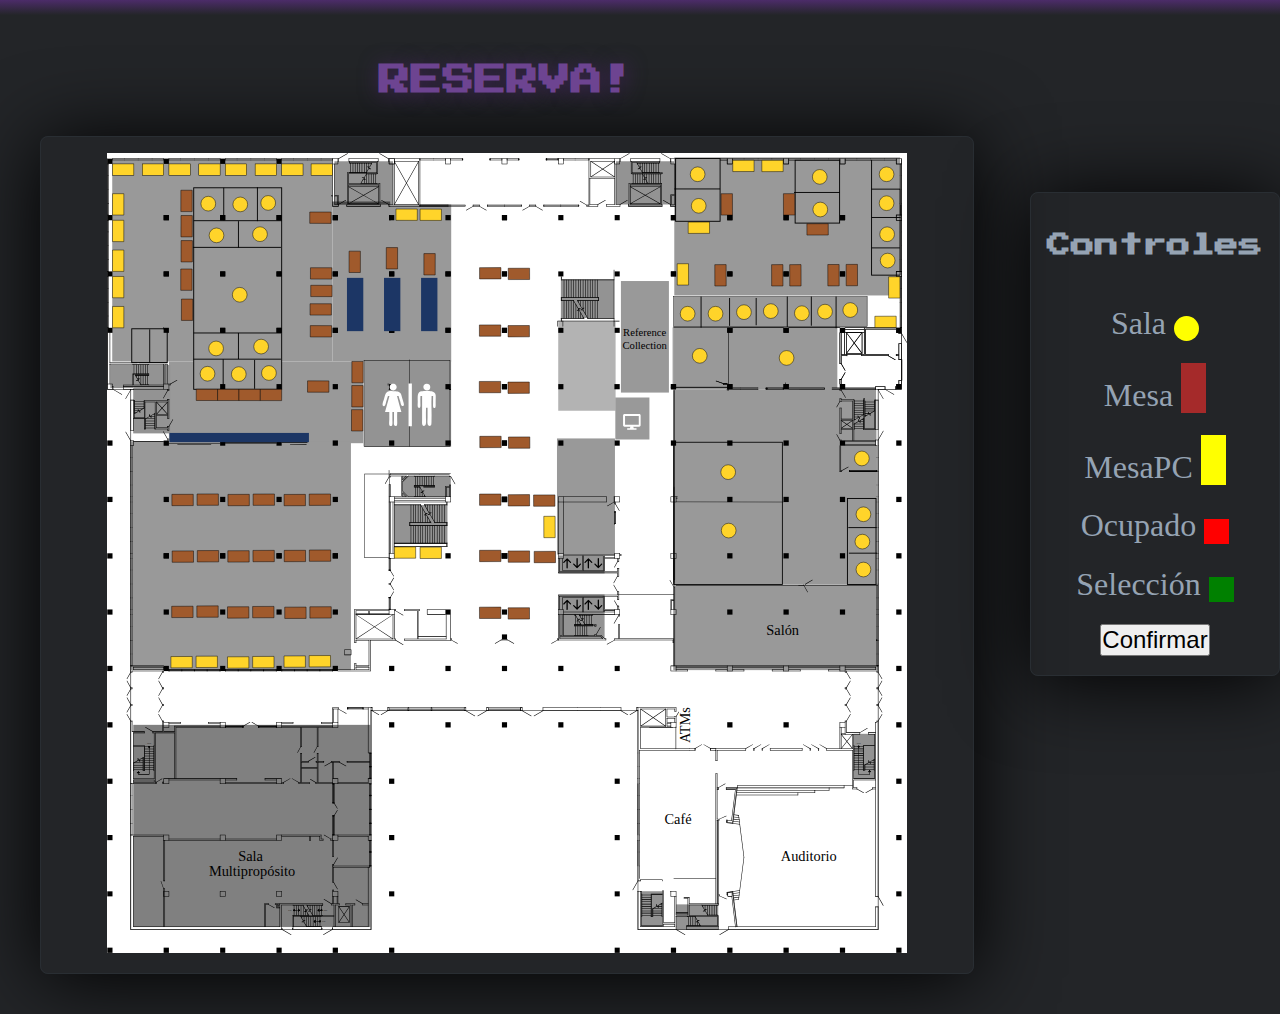
==== commit 687d3575: "obtenidos tags del DOMsvg, tomando decisiones sobre si meternos en array o 'pasarlos' a objetos y me" ====
--- a/blog.html
+++ b/blog.html
@@ -8454,6 +8454,7 @@
             <label for="msa">Mesa </label><span id="msa"></span><br> <br>
             <label for="msaPc">MesaPC </label><span id="msaPc"></span><br> <br>
             <label for="ocup">Ocupado </label><span id="ocup"></span><br> <br>
+            <label for="selec">Selección </label><span id="selec"></span><br> <br>
             <button onclick="confirm()" id="confirm">Confirmar</button>
         </aside>
     </div>
--- a/css/generales.css
+++ b/css/generales.css
@@ -110,7 +110,7 @@
 }
 aside{
     float: right;
-    height: 400px;
+    height: 450px;
     margin-top: 10em;
     margin-left: 1em;
     padding: 1em;
--- a/css/mapa.css
+++ b/css/mapa.css
@@ -46,4 +46,10 @@
   width: 25px;
   background-color: red;
   display: inline-block;
+}
+aside #selec{
+  height: 25px;
+  width: 25px;
+  background-color: green;
+  display: inline-block;
 }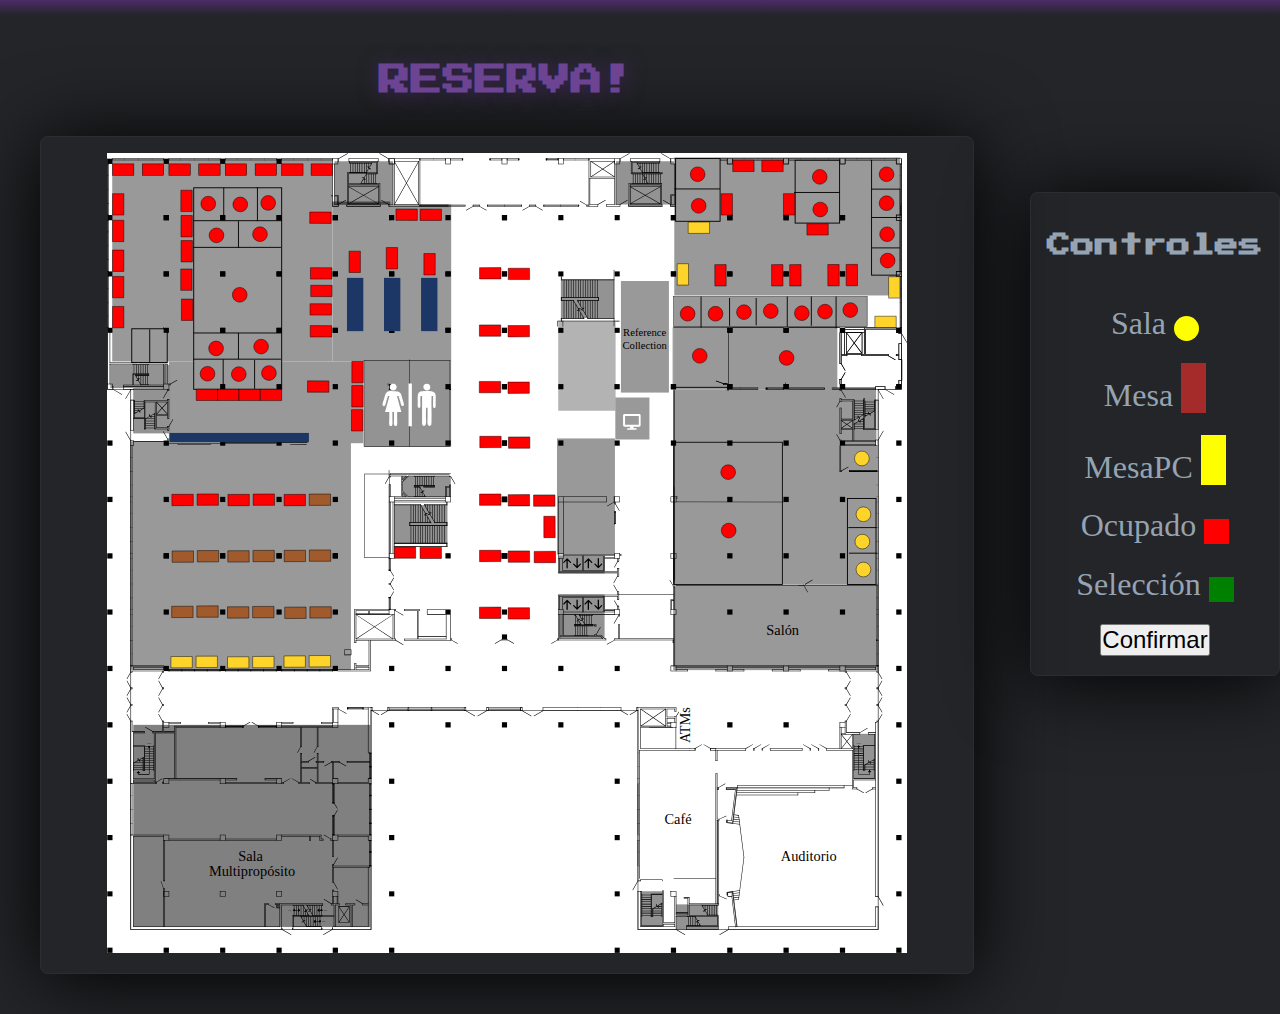
==== commit a9a00405: "ajustes menores en comentarios" ====
--- a/blog.html
+++ b/blog.html
@@ -8335,7 +8335,7 @@
                                 </g>
                             </g>
 
-                            <!--Ѡ SCRIPT PARA DOTAR DE CODIGO LOGICO AL SVG !!!! -->
+                            <!--Ѡ SCRIPT PARA DOTAR DE CODIGO LOGICO AL SVG y AL HTML ! -->
                             <script href="./js/foo.js" type="application/javascript"></script>
                             <style type="text/css" id="style4485">
                                 .st0 {
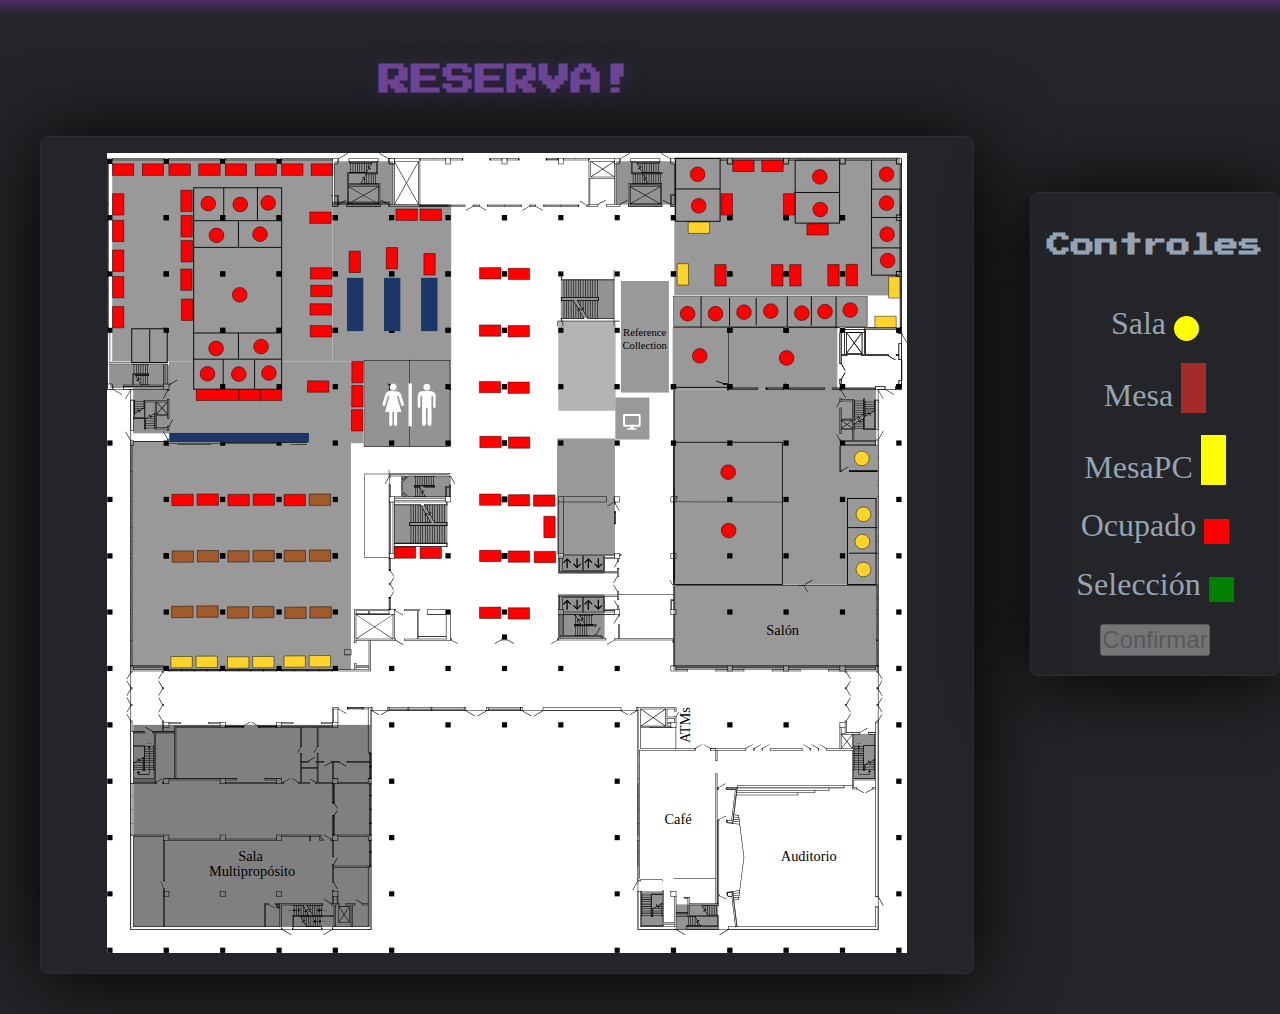
==== commit d5ccf431: "stop con ventana hijo-padre, para devolver eventos, y pasar credenciales.., haciendo login que recoj" ====
--- a/blog.html
+++ b/blog.html
@@ -5,8 +5,9 @@
     <meta name="viewport" content="width=device-width, initial-scale=1.0">
     <meta http-equiv="X-UA-Compatible" content="ie=edge">
     <link rel="stylesheet" href="css/generales.css">
-    <link rel="stylesheet" href="css/mapa.css">
+    <link rel="stylesheet" href="css/mapa+tiket.css">
     <title>AssaSeats Reserva Mapa</title>
+    </script>
 </head>
 <body>
     <div id="principal">
@@ -8336,7 +8337,7 @@
                             </g>
 
                             <!--Ѡ SCRIPT PARA DOTAR DE CODIGO LOGICO AL SVG y AL HTML ! -->
-                            <script href="./js/foo.js" type="application/javascript"></script>
+                            
                             <style type="text/css" id="style4485">
                                 .st0 {
                                     fill: #FFFFFF;
@@ -8458,7 +8459,9 @@
             <button onclick="confirm()" id="confirm">Confirmar</button>
         </aside>
     </div>
+    
 </body>
+<script src="./js/foo.js" type="application/javascript"></script>
 </html>
 <!-- NOTAS-TODO
     - Evento onclick DIVS: https://stackoverflow.com/questions/1057416/how-to-make-div-click-able
--- a/css/generales.css
+++ b/css/generales.css
@@ -108,6 +108,19 @@
     /* border: 1px solid orange; */
     /* padding: 0px; */
 }
+section{
+    text-align: center;
+  }
+section article{
+    /* border: 3px solid #593B21; */
+    padding: 1em;
+    margin: 2.5em;
+    /* border: 1px solid rgba(128, 128, 128, 0.137); */
+    border: 1px solid rgb(41, 46, 51);
+    border-radius: 0.5em;
+    /* background-color: #241446; */
+    box-shadow: 0px 4px 80px black;
+  }
 aside{
     float: right;
     height: 450px;
--- a/css/mapa+tiket.css
+++ b/css/mapa+tiket.css
@@ -0,0 +1,79 @@
+svg{
+  /* border: 1px solid green; */
+  position: relative;
+  /* transform: translate(-50%,-50%);
+  left: 50%;
+  top:50%; */
+  width: 800px;
+  height: 800px;
+  /* filter: drop-shadow( 3px 3px 8px #670086); */
+  background-color: white;
+}
+section,form{
+  text-align: center;
+}
+section article{
+  /* border: 3px solid #593B21; */
+  padding: 1em;
+  margin: 2.5em;
+  /* border: 1px solid rgba(128, 128, 128, 0.137); */
+  border: 1px solid rgb(41, 46, 51);
+  border-radius: 0.5em;
+  /* background-color: #241446; */
+  box-shadow: 0px 4px 80px black;
+}
+aside #dot{
+  height: 25px;
+  width: 25px;
+  background-color: yellow;
+  border-radius: 50%;
+  display: inline-block;
+}
+aside #msa{
+  height: 50px;
+  width: 25px;
+  background-color: brown;
+  display: inline-block;
+}
+aside #msaPc{
+  height: 50px;
+  width: 25px;
+  background-color: yellow;
+  display: inline-block;
+}
+aside #ocup{
+  height: 25px;
+  width: 25px;
+  background-color: red;
+  display: inline-block;
+}
+aside #selec{
+  height: 25px;
+  width: 25px;
+  background-color: green;
+  display: inline-block;
+}
+#tiket{
+  border: 1px solid white;
+  width: 400px;
+  margin: 0 auto;
+  background-image: url("../img/codigoBGROUND.jpg");
+  background-position-y: -10px;
+  background-attachment: fixed;
+  color: black;
+  margin-bottom: 0.5em;
+}
+#tiket samp{
+  font-size: 2em;
+}
+#impresionTik h3{
+  margin-bottom: 0px;
+  /* font-size: 5em; */
+}
+#impresionTik input,button{
+  font-size: 1.2em;
+}
+#impresionTik label{
+  font-size: 1.5em;
+  font-weight: bold;
+}